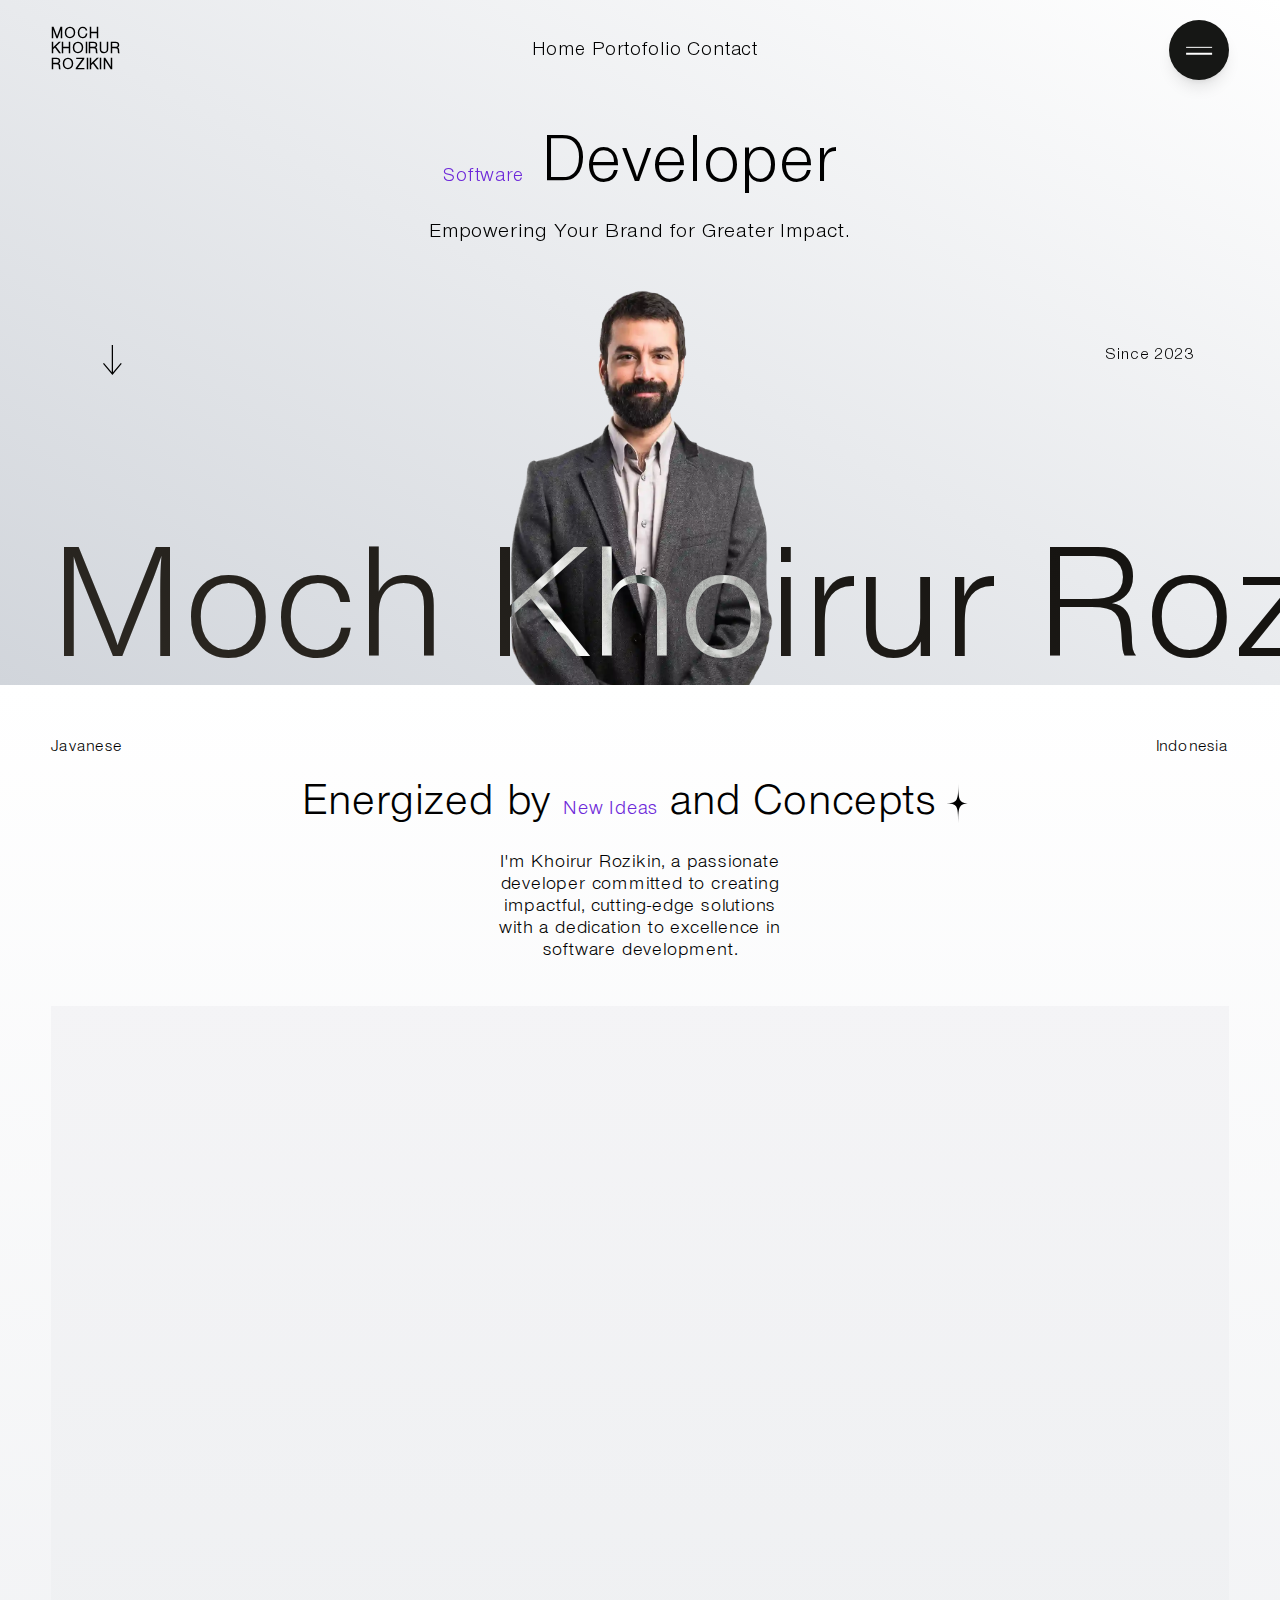
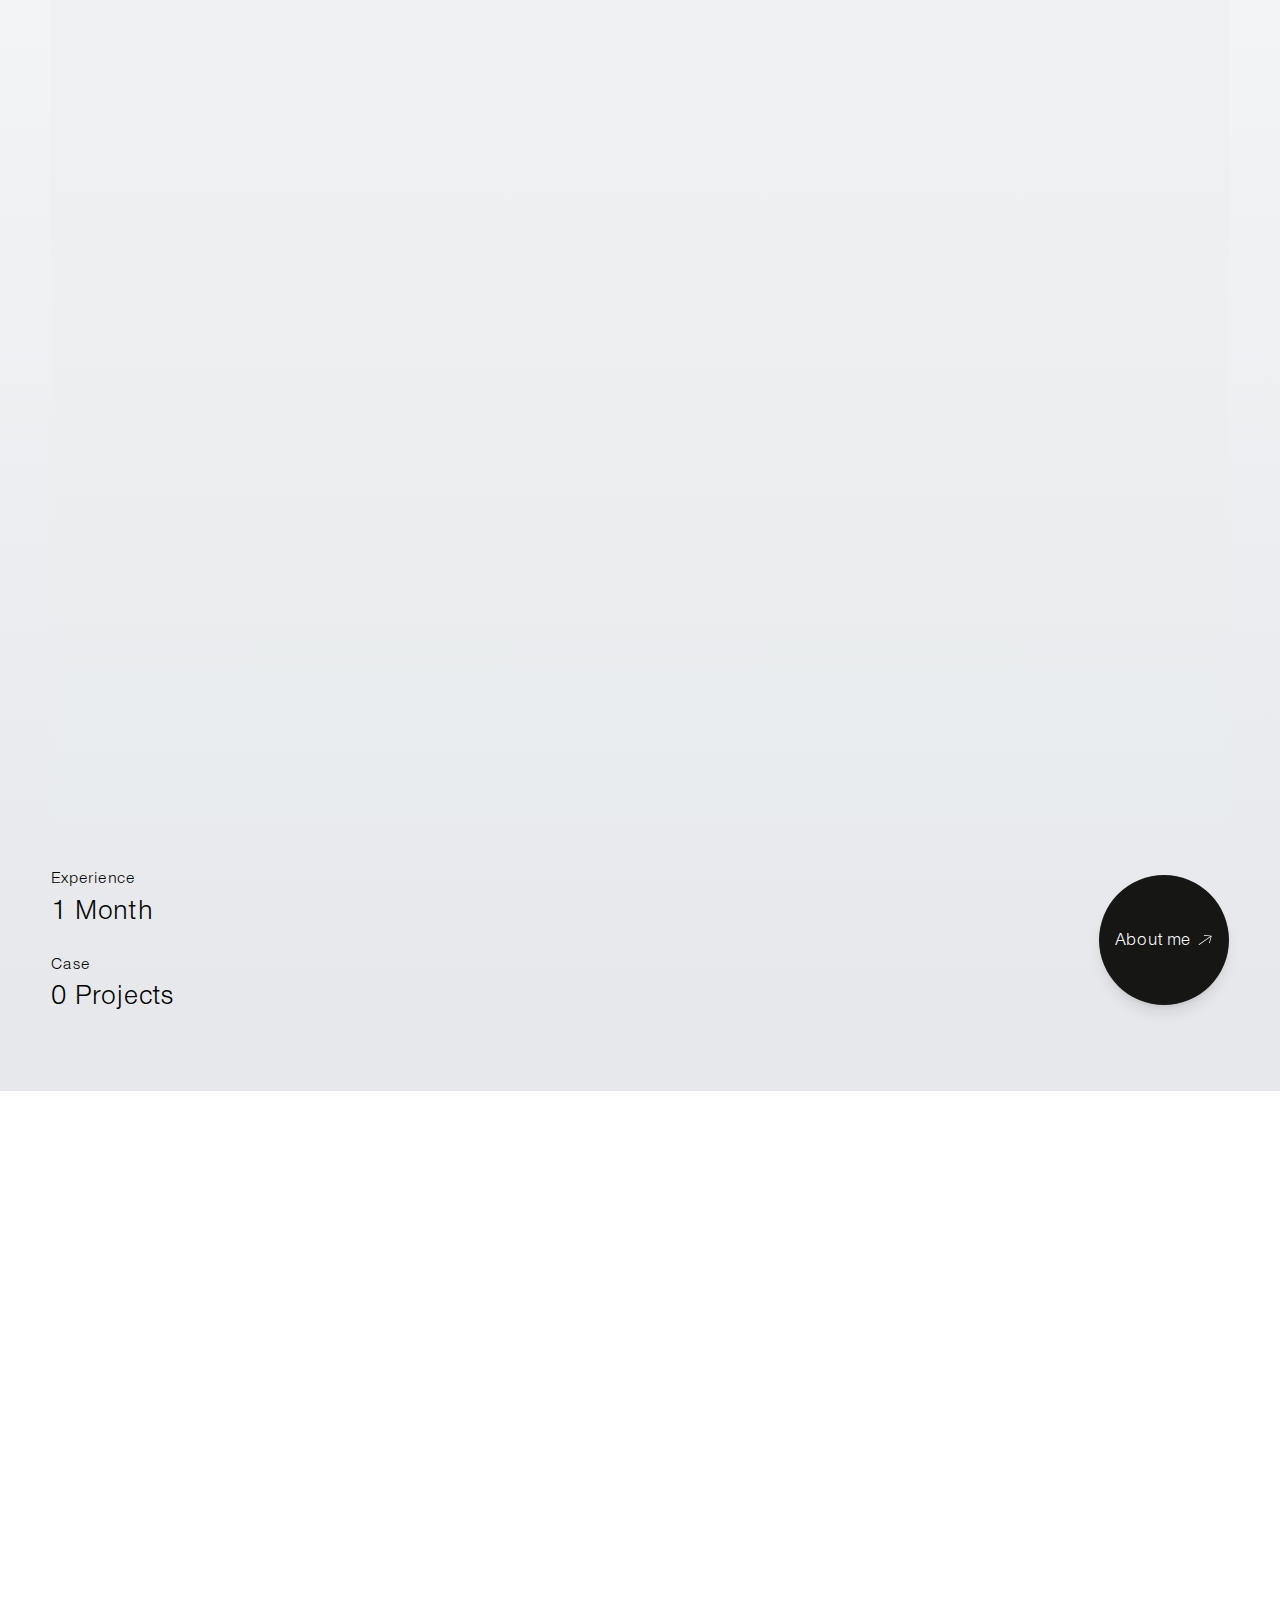
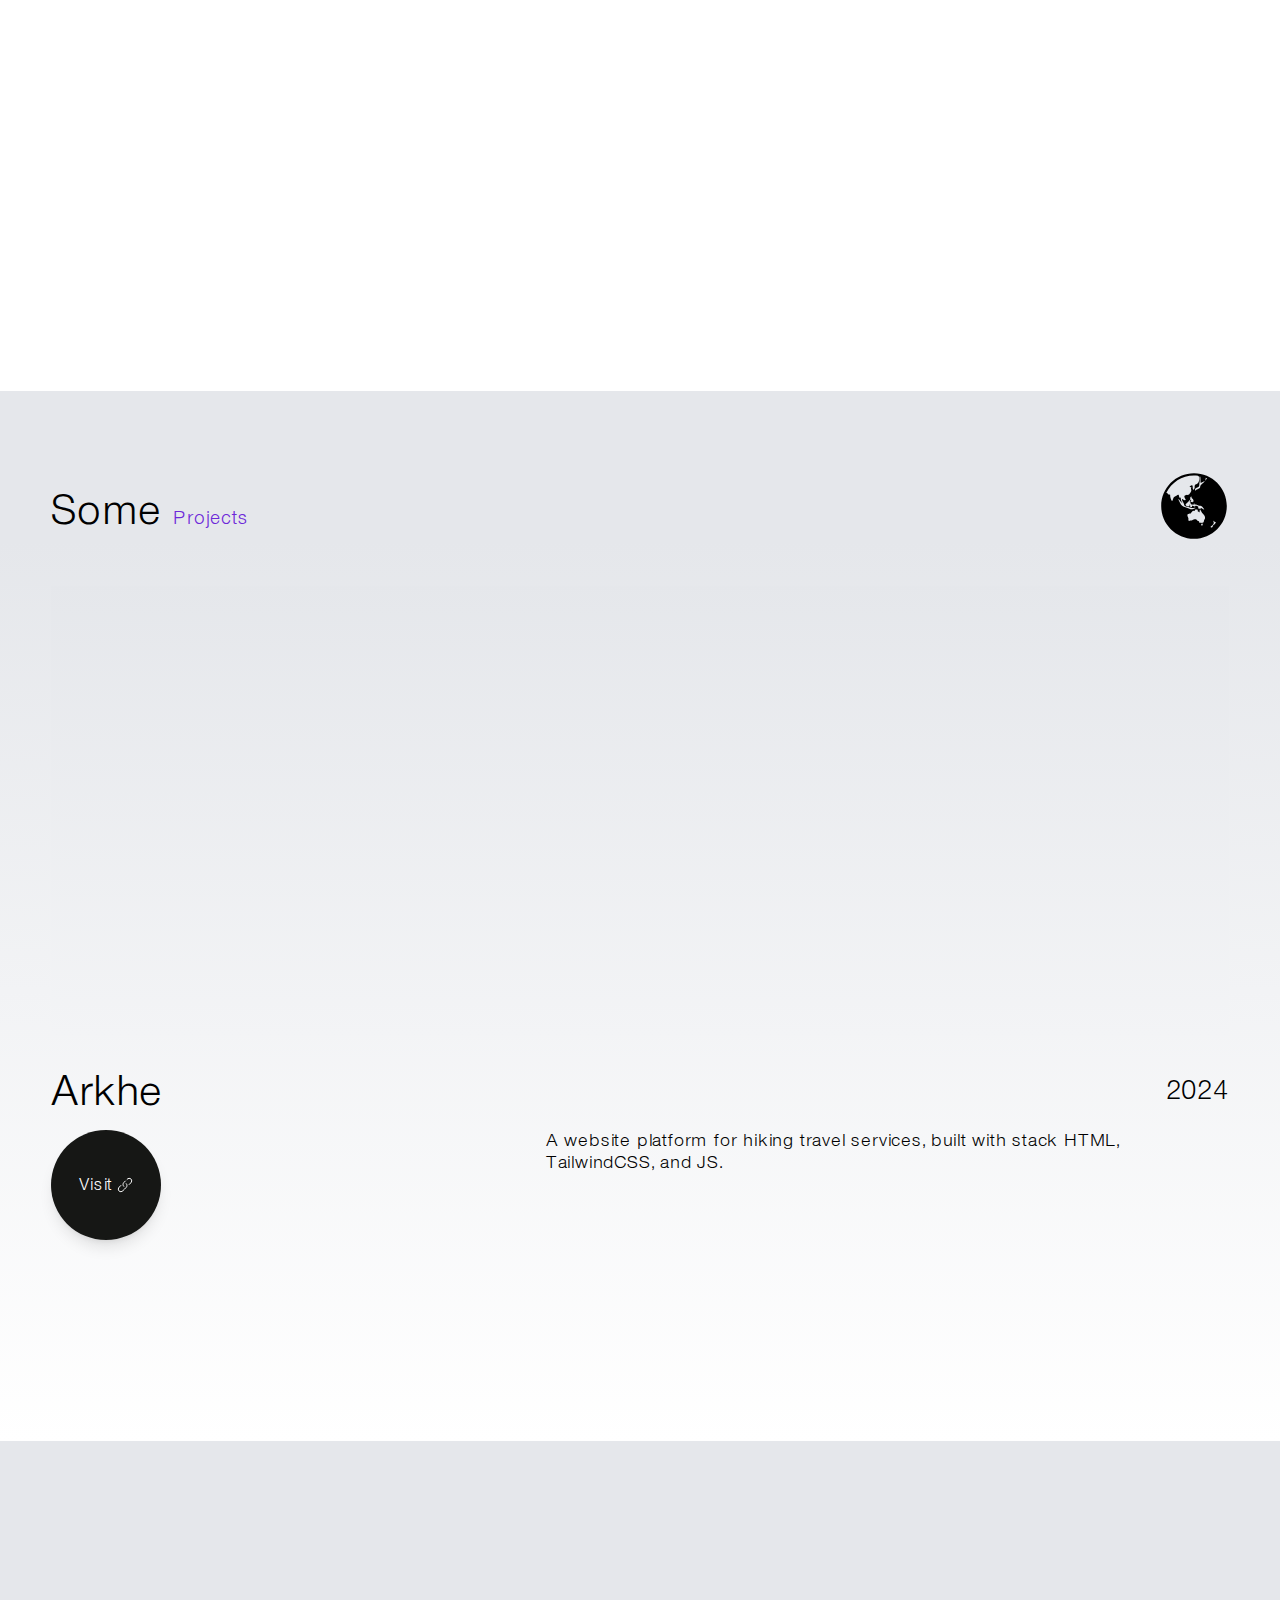
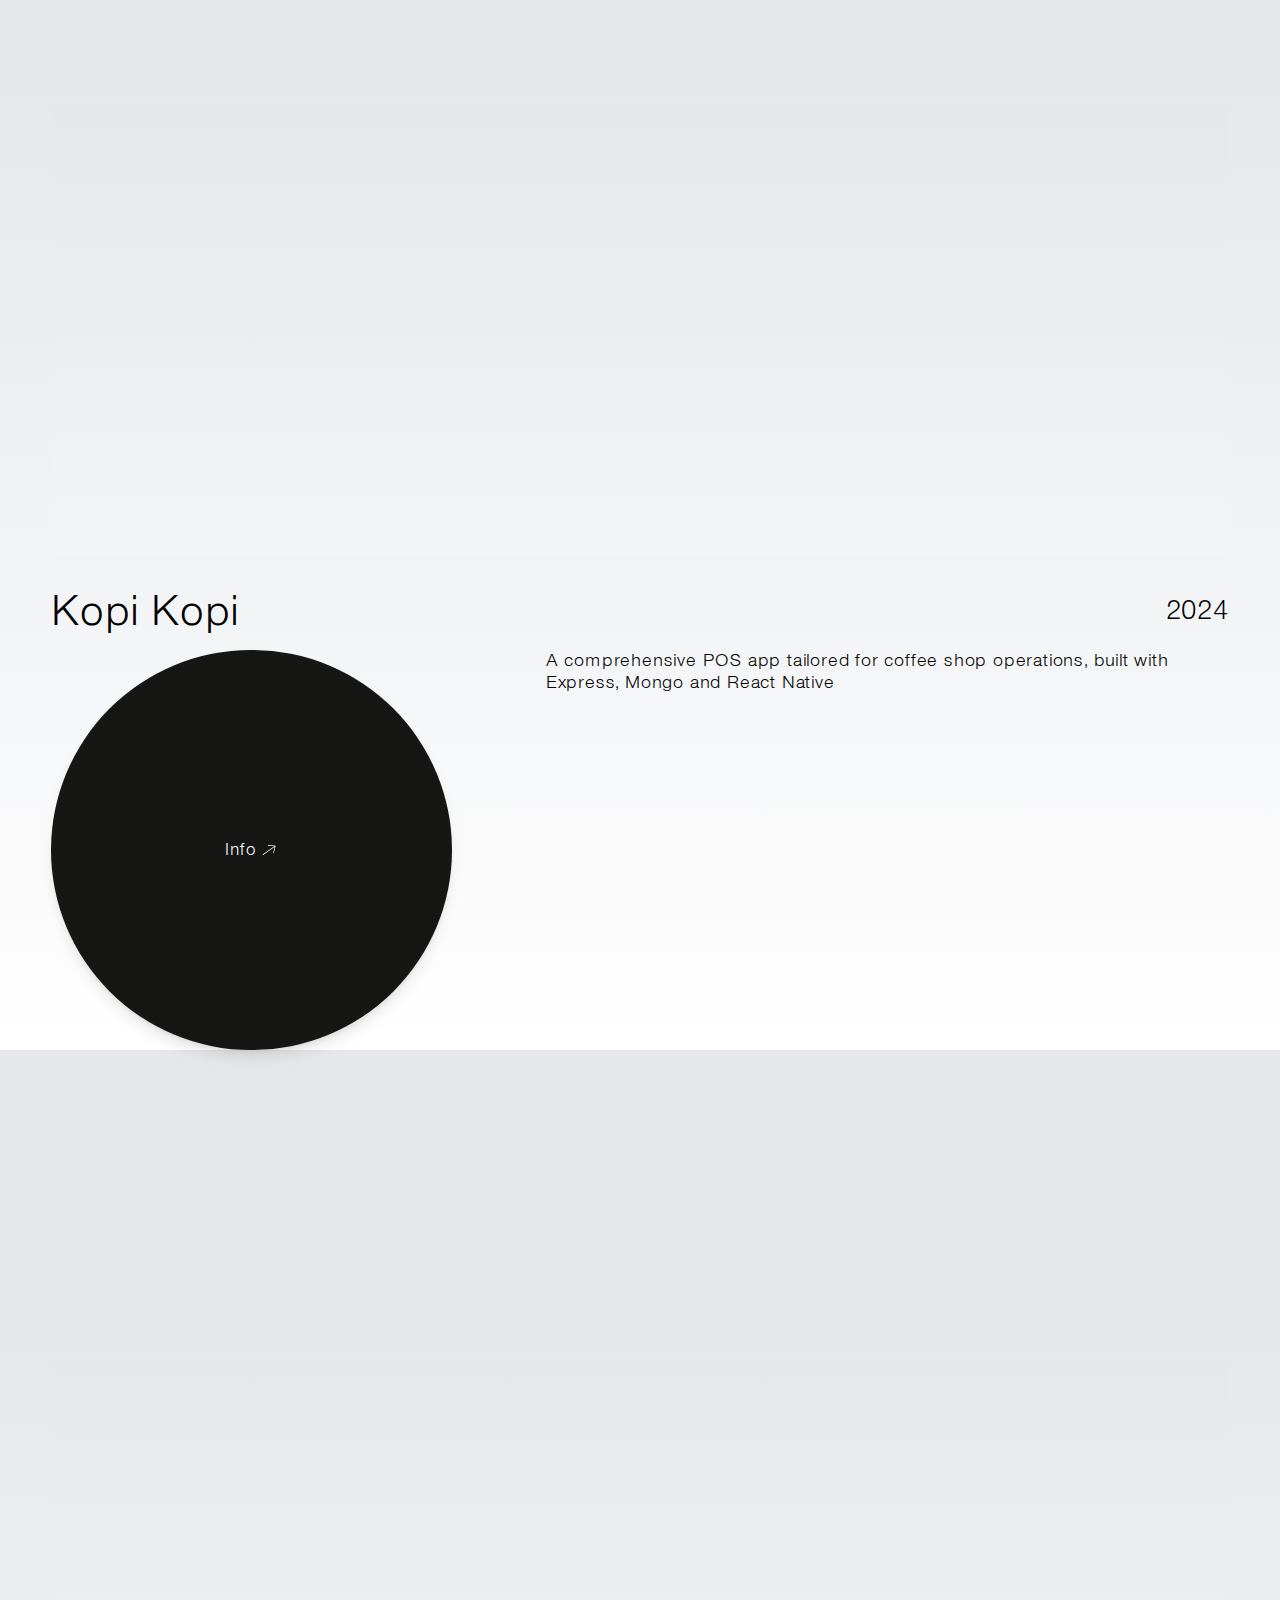
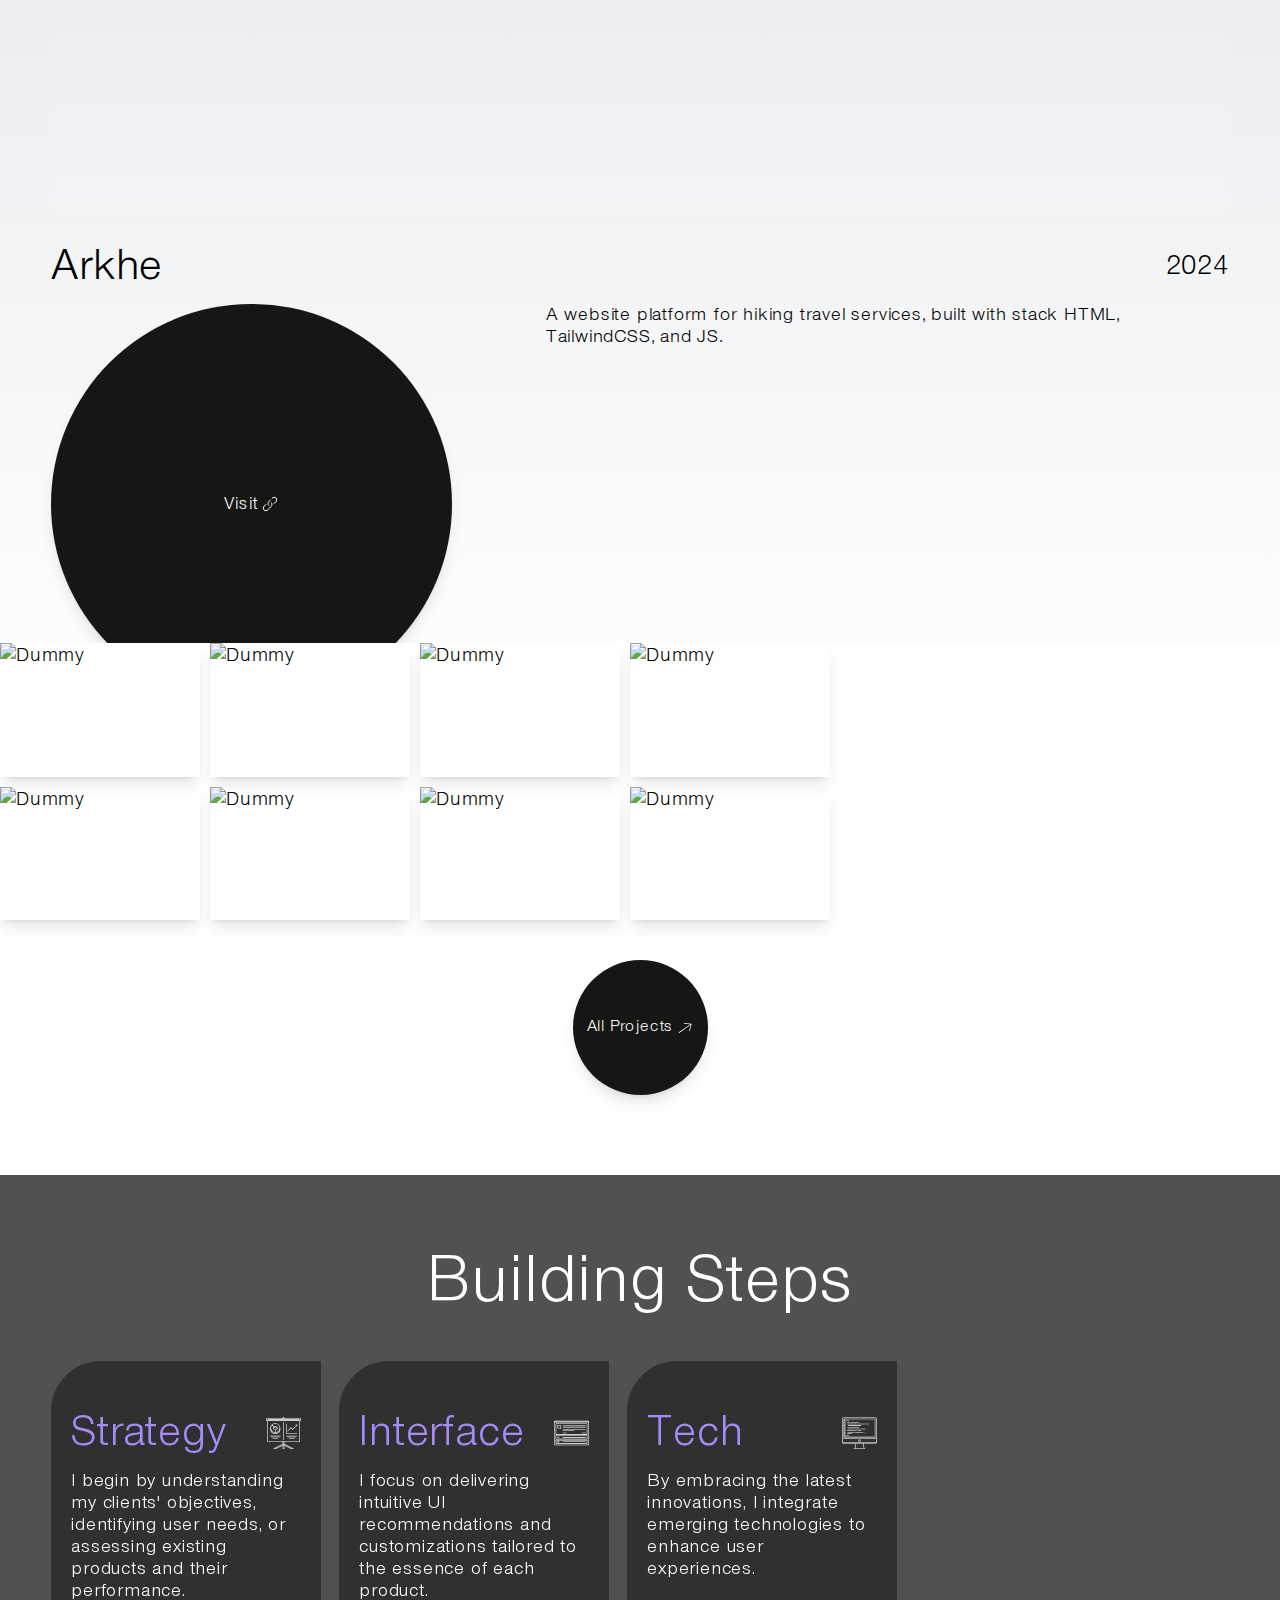
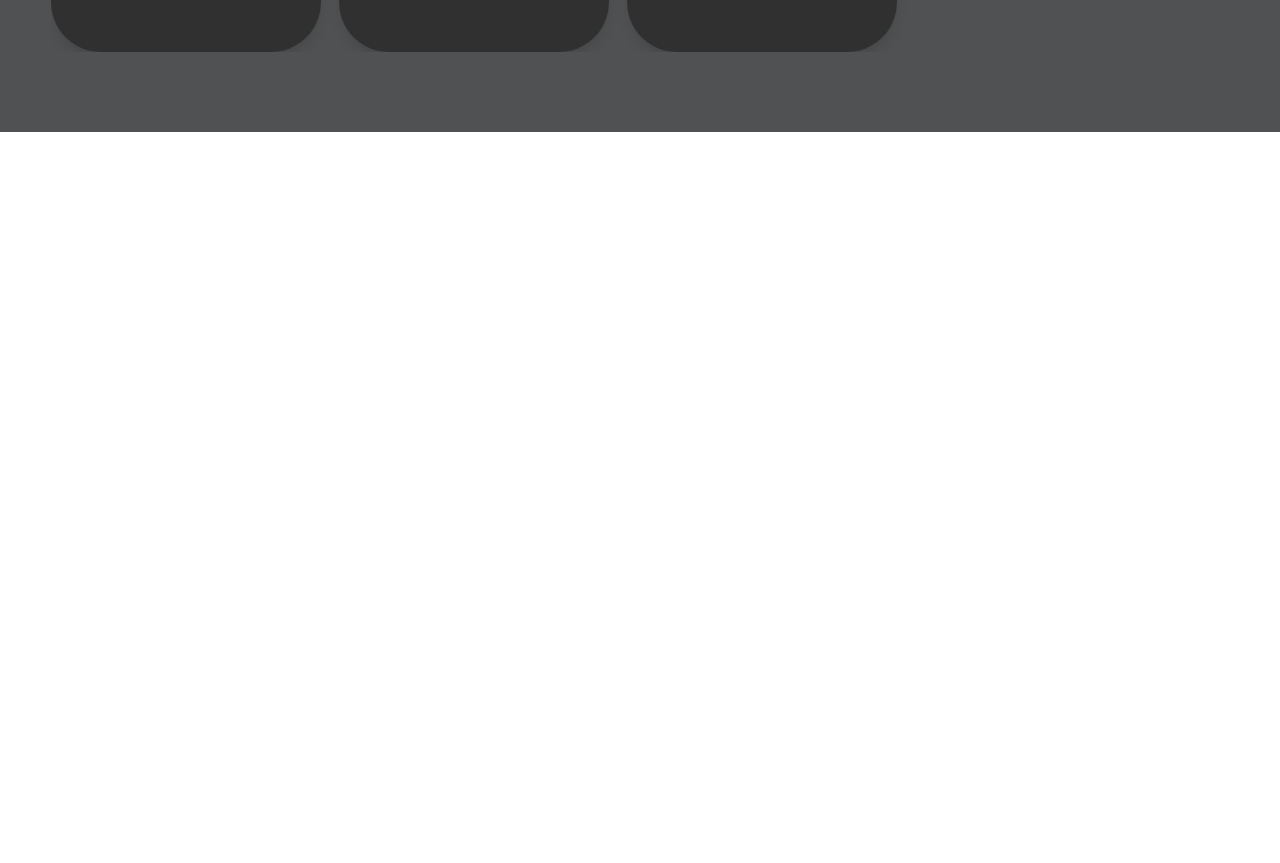
==== index.html @ 1769ec1e "[IMPROVE] tinggal responsivvvvv doangggss" ====
<!DOCTYPE html>
<html lang="en">
<head>
    <meta charset="UTF-8">
    <meta name="viewport" content="width=device-width, initial-scale=1.0">
    <title>Moch Khoirur Rozikin - Software Developer</title>
    
    <!-- Description -->
    <meta name="description" content="Welcome to the official website of Moch Khoirur Rozikin, a software developer focused on developing digital solutions and modern applications. Discover my portfolio, about me, and how to contact me.">
    <meta name="keywords" content="Software Developer, Portfolio, Application Development, Digital Solutions, Modern Technology, JavaScript, HTML, CSS, React.js, Golang, Laravel">
    <meta name="author" content="Moch Khoirur Rozikin">

    <!-- SEO -->
    <link rel="canonical" href="https://khoirurrozkn.github.io/">

    <!-- Open Graph Metadata -->
    <meta property="og:title" content="Khoirur Rozikin - Software Developer">
    <meta property="og:description" content="Welcome! Learn more about Moch Khoirur Rozikin, a software developer creating innovative digital solutions.">
    <meta property="og:url" content="https://khoirurrozkn.github.io/">
    <meta property="og:type" content="website">
        
    <!-- CSS -->
    <link rel="stylesheet" href="./output.css">
</head>
<body>
    <style>
            .box-preloader {
                animation: box-preloader 1s cubic-bezier(1, 0, 0.4, 1) forwards;
                animation-delay: 1s;
            }

            @keyframes box-preloader {
                0% {
                    transform: translateY(0) translateX(0);
                }
                100% {
                    transform: translateY(-100%) translateX(100%);
                    border-radius: 100%;
                    /* scale: 0.8; */
                }
            }

        .navbar::before, 
        .navbar-fixed-field::before {
            content: "";
            position: absolute;
            transform: translateX(-50%) translateY(50%);
            top: 43%;
            left: 50%;
            width: 43%;
            height: 1.7px;
            background-color: white;
        }
        .navbar::after, 
        .navbar-fixed-field::after {
            content: "";
            position: absolute;
            transform: translateX(-50%) translateY(50%);
            top: 54%;
            left: 50%;
            width: 43%;
            height: 1.5px;
            background-color: white;
        }

        .navbar-fixed {
            content: "";
            position: fixed;
            right: 0;
            top: 0;
            z-index: 100;
            scale: 0;
            transition: all 0.2s cubic-bezier(1, 0, 0.4, 1);
        }

        .navbar-fixed.show-button {
            transition: all 1s cubic-bezier(1, 0, 0.4, 1);
            scale: 1;
            transform: translateY(15px) translateX(-13px);
        }

        .marquee-moch-khoirur-rozikin h1{
            animation: scroll-left-moch-khoirur-rozikin 40s linear infinite;
        }
            
        @keyframes scroll-left-moch-khoirur-rozikin {
            0% {
                transform: translateX(0px);
            }
            50% {
                transform: translateX(-1300px);
            }
            100% {
                transform: translateX(0px);
            }
        }

        .marquee-first-porto {
            animation: scroll-left-first-porto 25s linear infinite;
        }

        @keyframes scroll-left-first-porto {
            0% {
                transform: translateX(0px);
            }
            50% {
                transform: translateX(-460px);
            }
            100% {
                transform: translateX(0px);
            }
        }

        .marquee-second-porto {
            animation: scroll-right-first-porto 25s linear infinite;
        }

        @keyframes scroll-right-first-porto {
            0% {
                transform: translateX(-460px);
            }
            50% {
                transform: translateX(0px);
            }
            100% {
                transform: translateX(-460px);
            }
        }

        .text-landing-page {
            animation: landing-text 1s cubic-bezier(1, 0, 0.4, 1) 1.4s;
        }

        @keyframes landing-text {
            0% {
                transform: translateY(20%);
                opacity: 0;
            }
            100% {
                transform: translateY(0%);
                opacity: 1;
            }
        }
        
        .service {
            transform: translateY(20%);
            opacity: 0;
            transition: transform 1.3s cubic-bezier(1, 0, 0.4, 1);
        }

        .service.show {
            transform: translateY(0%);
            opacity: 1;
        }

        .diriku {
            background-image: url("./img/diriku-compress-3x.webp");
            background-position: center;
            background-size: cover;
        }

        .wrap-about::before {
            content: "";
            position: absolute;
            width: 100%;
            height: 100%;
            left: 0;
            top: 0;
            /* background-color: #F7F7F7; */
            background: linear-gradient(#FCFCFD, #F9FAFA);
            transition: transform 1.3s ease-out; 
        }   

        .wrap-about.show::before {
            transform: translatey(-100%);
        }

        .wrap-photo::before {
            content: "";
            position: absolute;
            width: 100%;
            height: 101%;
            left: 0;
            top: -1%;
            background: linear-gradient(#F4F4F6, #E9ECEE);
            z-index: 10;
            transition: transform 1s cubic-bezier(1, 0, 0.4, 1);
        }   

        .wrap-photo-porto::before {
            background: linear-gradient(rgb(229 231 235), rgb(243 244 246)) !important;
        }

        .wrap-photo.show::before {
            transform: translatex(100%);
        }

        .parallax {
            transition: all 0.1s ease;
        }

        .rotation {
            animation: rotateLeft 20s infinite linear;
        }

        @keyframes rotateLeft {
            0% {
                transform: rotate(0deg);
            }
            100% {
                transform: rotate(-360deg);
            }
        }

        .steps {
            background: url("https://images.unsplash.com/photo-1518976024611-28bf4b48222e?w=700&auto=format&fit=crop&q=60&ixlib=rb-4.0.3&ixid=M3wxMjA3fDB8MHxzZWFyY2h8Nnx8cGxhbm5pbmclMjBwcm9qZWN0fGVufDB8fDB8fHww");
            /* background-position: top;
            background-size: cover; */
            background-attachment: fixed;
        }

    </style>

    <!-- <div id="box-preloader" class="box-preloader fixed flex justify-center items-center bg-[#161715] top-0 z-30 left-0 w-screen h-screen">
        <p class="text-[35px] text-white mb-[15vh]">Khoirurrozkn</p>
    </div>
     -->
    
    <div class="relative z-[20] overflow-hidden">
            <div class="bg-gradient-to-bl from-white to-gray-300 top-0 px-[4%] text-center">

                <nav class="flex justify-between items-center pt-[20px]">
                    <p translate="no" class="text-[14px] text-start font-bold leading-[110%]">
                        MOCH
                        <br>
                        KHOIRUR
                        <br>
                        ROZIKIN
                    </p>
                    <div class="hidden xl:block">
                        <a href="">Home</a>
                        <a href="">Portofolio</a>
                        <a href="">Contact</a>
                    </div>
                    <button translate="no" class="navbar relative rounded-full bg-[#161715] w-[60px] aspect-square shadow-lg">    
                    </button>
                </nav>

                    <div id="text-landing-page" class="text-landing-page pt-[55px]">
                        <h1 translate="no">
                            <span class="text-violet-700">Software</span> Developer
                        </h1>
                        <p id="trigger-for-hidden-navbar-fixed" class="text-hero mt-[15px] px-[25px]">
                            Empowering Your Brand for Greater Impact.        
                        </p>
                    </div>
    
                    <div class="relative mt-[40px] flex justify-center items-end"> 
                            <svg class="absolute left-[4%] top-[15%] arrow animate-bounce w-[30px] aspect-square" xmlns="http://www.w3.org/2000/svg" fill-rule="evenodd" clip-rule="evenodd" viewBox="0 0 24 24">
                                <path d="M11 21.883l-6.235-7.527-.765.644 7.521 9 7.479-9-.764-.645-6.236 7.529v-21.884h-1v21.883z"/>
                            </svg>
                        <p class="absolute right-[3%] top-[15%] info">
                            Since 2023
                        </p>

                        <div class="marquee-moch-khoirur-rozikin absolute left-0 bottom-0">
                            <h1 translate="no" class="text-background flex text-[150px] leading-[100%] w-[2800px]">
                                Moch Khoirur Rozikin
                            </h1>
                        </div>
                    
                        <div class="diriku w-[270px] h-[400px]"></div>
                    </div>
            </div>

            <!-- bg-[#F7F7F7] abu abu -->
            <div id="about" class="bg-gradient-to-b from-white to-gray-200 pt-[95px] pb-[80px] px-[4%] relative">
                <p class="absolute w-full left-0 top-0 p-[4%] flex justify-between">
                    <span class="info ">
                        Javanese
                    </span>
                    <span class="info ">
                        Indonesia
                    </span>
                </p>
                <div id="wrap-about" class="relative overflow-hidden wrap-about text-center">
                    <h2 class="px-[5%]">
                        Energized by <span class="text-violet-700">New Ideas</span> and Concepts
                        <svg class="w-[40px] ms-[-10px] inline" xmlns="http://www.w3.org/2000/svg" version="1.1" xmlns:xlink="http://www.w3.org/1999/xlink" xmlns:svgjs="http://svgjs.dev/svgjs" viewBox="0 0 2000 2000"><g><g fill="black" id="star" transform="matrix(-0.7193398003386512,0.6946583704589971,-0.6946583704589971,-0.7193398003386512,2425.565642346092,1037.3970281637307)"><path d="M 391.76120726947556 390.6142974264926 C 1000 1000 1000 1000 1861.036281631254 113.7006193520856 C 1000 1000 1000 1000 1617.609047862837 1579.5487748864368 C 1000 1000 1000 1000 165.59503778505996 1853.6884140240784 C 1000 1000 1000 1000 391.76120726947556 390.6142974264926" stroke-linecap="round" stroke-linejoin="round"></path></g></g></svg>            
                    </h2>
                    <div class="flex justify-center mt-[20px]">
                        <p id="trigger-for-navbar-fixed" class="w-[300px]">
                            I'm Khoirur Rozikin, a passionate developer committed to creating impactful, cutting-edge solutions with a dedication to excellence in software development.                    
                        </p>
                    </div>
                </div>
                    <div id="wrap-photo-1" class="wrap-photo w-full mt-[45px] aspect-[3/3.6] overflow-hidden relative bg-gray-200">
                        <img id="parallaxImage" class="parallax w-full h-[120%] object-cover absolute top-[-25%] shadow-lg" src="./img/diriku2-compress-3x.webp" alt="T">
                    </div>

                <div class="flex justify-between items-center mt-[50px]">
                    <div class="w-[50%]">
                        <p class="info">Experience</p>
                        <h3 id="counter" class="counter mt-[10px]">1 Month</h3>

                        <p class="info mt-[30px]">Case</p>
                        <h3 id="counter-project" class="counter mt-[10px]">0 Projects</h3>
                    </div>
                    <a translate="no" class="text-[16px] text-white bg-[#161715] flex justify-center items-center w-[130px] aspect-square rounded-full shadow-lg" href="/about-me">
                        About me
                        <svg class="w-[16px] rotate-[-125deg] ms-[5px] inline" fill="white" xmlns="http://www.w3.org/2000/svg" fill-rule="evenodd" clip-rule="evenodd" viewBox="0 0 24 24">
                            <path d="M11 21.883l-6.235-7.527-.765.644 7.521 9 7.479-9-.764-.645-6.236 7.529v-21.884h-1v21.883z"/>
                        </svg>
                    </a>
                </div>

            </div>

    </div>
    
    <div class="h-[300vh] my-[-100vh]">
        <div class="sticky top-0 h-screen z-[10] flex bg-black items-center px-[4%] overflow-hidden">
            <video autoplay muted loop class="absolute top-0 left-0 w-full h-full object-cover brightness-[30%]">
                <source src="video/Ngodinggg-low.mp4" type="video/mp4">
                Your browser does not support the video tag.
            </video>

            <h2 class="relative" style="color: white;">
                Creating an optimal digital ecosystem, connecting <span class="text-violet-400">intuitive displays and fast data processing</span> to support the growth of every brand.
            </h2>
        </div>
        
        
    </div>

    <!-- <div id="porto" class="relative z-[20] bg-[#effff5] pt-[80px]"> -->
    <div id="porto" class="relative z-[20] bg-gray-200 pt-[80px]">
        <nav id="navbar-fixed" class="navbar-fixed">
            <div class="navbar-fixed-field relative rounded-full bg-[#161715] w-[70px] aspect-square"></div>
        </nav>

        <div class="flex justify-between items-end px-[4%] overflow-hidden">
            <h2 class="w-[60%]">
                Some <span class="text-violet-700">Projects</span> 
                <!-- <svg class="w-[40px] ms-[-10px] inline" xmlns="http://www.w3.org/2000/svg" version="1.1" xmlns:xlink="http://www.w3.org/1999/xlink" xmlns:svgjs="http://svgjs.dev/svgjs" viewBox="0 0 2000 2000"><g><g fill="black" id="star" transform="matrix(-0.7193398003386512,0.6946583704589971,-0.6946583704589971,-0.7193398003386512,2425.565642346092,1037.3970281637307)"><path d="M 391.76120726947556 390.6142974264926 C 1000 1000 1000 1000 1861.036281631254 113.7006193520856 C 1000 1000 1000 1000 1617.609047862837 1579.5487748864368 C 1000 1000 1000 1000 165.59503778505996 1853.6884140240784 C 1000 1000 1000 1000 391.76120726947556 390.6142974264926" stroke-linecap="round" stroke-linejoin="round"></path></g></g></svg>             -->
            </h2>
            <svg class="rotation w-[70px] aspect-square ms-[5px] inline" viewBox="0 0 64 64" xmlns="http://www.w3.org/2000/svg" xmlns:xlink="http://www.w3.org/1999/xlink" aria-hidden="true" role="img" class="iconify iconify--emojione-monotone" preserveAspectRatio="xMidYMid meet"><path d="M29.293 26.032c-.125-.507-1.486 1.719-1.102 2.051c.386.333 1.617.035 1.102-2.051" fill="black"></path><path d="M32 2C15.432 2 2 15.432 2 32s13.432 30 30 30s30-13.432 30-30S48.568 2 32 2m-1.771 30.793c0 .554-1.046-.223-1.321.332c-.275.554-.439-1.938-.549-2.771c-.112-.83-.552 2.272-.937 2.161c-.388-.11-2.315-.222-2.7-.887c-.385-.664-.55-1.772 0-1.772c.552 0 2.589-1.939 3.085-2.771c.495-.831.991-1.054.771-2.105c-.219-1.053 1.127-2.245 1.103-1.385c-.057 1.884 1.267 1.385 1.762 2.881c.496 1.495-.825 2.549-.882 1.994c-.055-.554-.716-.332-2.037.389c-1.322.72.33.221.66 1.163c.331.942.716.554 1.873.886c1.155.333.552-.941.944-1.329c.395-.388.323 1.718.842 1.163c.518-.554 2.179.332 2.179.332c1.212.555 2.919.752 2.919.752c1.598.474 2.313 1.853 3.085 2.661c.771.81-.111 1.021-1.321 0c-1.212-1.019-1.267-.643-1.652-.152c-.387.489-1.212-.379-1.984-.047c-.77.333.331-1.218-.385-1.772s-2.478-1.053-2.422-.442c.055.608-1.379.275-2.425-.247c-1.048-.524-.608.411-.608.966m8.702 15.348c.772.11 1.016-.6 1.048 0c.04.792-.221 2.049-.717 1.883c-.495-.167-1.102-1.995-.331-1.883m11.566.827c-.661.273-.937.669-1.267 1.61c-.331.941-1.268 1.439-1.873.941c-.604-.498.33-1.385.937-1.48c.605-.096.826-1.179 1.597-1.898c.772-.721-.646-2.007 0-2.549c.331-.277.718.997 1.212.942c.497-.057 1.213.442.606.913c-.606.47-.551 1.247-1.212 1.521M42.272 8.39c.312-.558.448-1.422.503-2.238c.381.159.756.328 1.128.503c-1.06 1.739-2.171 2.699-1.631 1.735m-4.625-3.326c.33.749.33 3.657.33 5.235c0 1.58 2.396-.747 3.635-.83c1.238-.083-3.965 3.075-3.965 4.903s-2.149 1.828-3.471 2.742s-1.321 1.163-1.321 0s1.982-1.994 3.14-2.41c1.155-.415.742-3.573 1.11-4.487c.367-.913.136-6.07.542-5.153M33.92 35.177c.771-.166 1.762.22 1.598.664c-.166.443-.442.775 0 .996c.439.222 1.376 1.33 1.588.832c.209-.499-.078-3.043.559-2.492c.387.333 1.103 2.658 2.7 4.099c1.597 1.44 1.982 3.38 1.706 4.045c-.275.665-.991 1.551-1.101 2.825c-.111 1.274-1.708 1.44-2.369 1.219s-1.816.222-1.816-.332c0-.555-.111-1.274-.882-1.298s-1.267-.475-1.707-1.307c-.441-.831-3.03-.11-3.415.333c-.385.442-1.762.276-2.698.831c-.937.554-1.433-.61-1.157-1.718c.275-1.108-.991-2.271-.991-3.713c0-1.44 3.028-1.163 3.249-1.605c.222-.444.44-.666.991-1.274c.552-.61 1.047-1.22 1.826-.815c.779.406.544-.127.842-.736c.298-.612.304-.389 1.077-.554M32 4c1.239 0 2.457.089 3.654.245c-.061.432.156.732.588.653c.908-.166.908 1.33.578 3.241c-.331 1.912-1.652 3.822-2.808 3.906c-1.157.084-1.654 1.746-1.405 2.493c.248.748-.66 2.493-1.24 2.493c-.577 0-.494-1.412-.577-2.992c-.083-1.578-1.322-.831-2.478 0c-1.157.831 1.733.831 1.238 1.163c-.496.333-.413 1.081 0 2.161c.414 1.08-1.321 3.325-2.065 4.072c-.743.748-2.229 0-3.8.997c-1.569.997.909 3.241.743 3.906c-.164.666-1.487.499-2.726-.499c-1.239-.997-.661 1.247.247 2.494c.91 1.246.91 2.575 1.404 3.491c.497.915 3.471.913 4.792 1.578s4.873.166 4.873.166c1.57-.083-2.478 2.077-3.965 1.33c-1.486-.749-7.104-2.078-8.591-3.906c-1.487-1.828-3.47-6.731-2.313-5.153c1.155 1.579 3.552 4.156 3.221 3.491c-.33-.665-1.485-2.41-1.404-3.657c.083-1.246-.578-1.662-1.072-1.246c-.497.415-.331-1.413-.91-2.41c-.578-.997-2.478 1.247-3.799 1.604c-1.323.357-1.321 3.216-2.065 3.715c-.744.497-1.982-3.407-1.901-5.153c.083-1.745-.991.581-1.899-1.163c-.335-.645-.952-.947-1.597-1.075C11.229 10.517 20.855 4 32 4" fill="black"></path></svg>
        </div>


    <div>
        <!-- <div class="sticky top-0 pt-[45px] bg-gradient-to-t from-white to-[#effff5] min-h-screen px-[4%]"> -->
        <div class="sticky top-0 pt-[45px] bg-gradient-to-t from-white to-gray-200 min-h-screen px-[4%]">
            <div id="wrap-photo-2" class="wrap-photo wrap-photo-porto relative overflow-hidden">
                <img class="w-[80vh] h-[50vh] shadow-lg object-cover object-top" src="https://cdn.dribbble.com/userupload/11312242/file/original-846b158e5daba97b41122e4d723e803f.png?resize=1504x6949&vertical=center" alt="Strategy">                
            </div>
            <div class="flex justify-between items-center mt-[35px]">
                <h2 translate="no">
                    Arkhe
                </h2>
                <h3 translate="no">
                    2024
                </h3>
            </div>
            <div class="flex justify-between items-start mt-[15px]">
                <a translate="no" class="text-[16px] text-white bg-[#161715] flex justify-center items-center w-[110px] aspect-square rounded-full shadow-lg" href="/about-me">
                    Visit
                    <svg class="w-[16px] ms-[5px] inline" viewBox="0 0 24 24" fill="none" xmlns="http://www.w3.org/2000/svg">
                        <path d="M15.197 3.35462C16.8703 1.67483 19.4476 1.53865 20.9536 3.05046C22.4596 4.56228 22.3239 7.14956 20.6506 8.82935L18.2268 11.2626M10.0464 14C8.54044 12.4882 8.67609 9.90087 10.3494 8.22108L12.5 6.06212" stroke="white" stroke-width="1.5" stroke-linecap="round"/>
                        <path d="M13.9536 10C15.4596 11.5118 15.3239 14.0991 13.6506 15.7789L11.2268 18.2121L8.80299 20.6454C7.12969 22.3252 4.55237 22.4613 3.0464 20.9495C1.54043 19.4377 1.67609 16.8504 3.34939 15.1706L5.77323 12.7373" stroke="white" stroke-width="1.5" stroke-linecap="round"/>
                    </svg>
                </a>
                <p class="w-[58%]">
                    A website platform for hiking travel services, built with stack HTML, TailwindCSS, and JS.
                </p>
            </div>            
        </div>


        <!-- <div class="sticky top-0 pt-[40px] bg-gradient-to-t from-white to-[#eaf4ff] min-h-screen px-[4%] mt-[25vh]"> -->
        <div class="sticky top-0 pt-[40px] bg-gradient-to-t from-white to-gray-200 min-h-screen px-[4%] mt-[25vh]">
            <div id="wrap-photo-3" class="wrap-photo wrap-photo-porto relative overflow-hidden">
                <img class="w-[55vh] h-[50vh] shadow-lg object-cover object-top" src="https://cdn.dribbble.com/userupload/11312242/file/original-846b158e5daba97b41122e4d723e803f.png?resize=1504x6949&vertical=center" alt="Strategy">
            </div>
            <div class="flex justify-between items-center mt-[35px]">
                <h2 translate="no">
                    Kopi Kopi
                </h2>
                <h3 translate="no">
                    2024
                </h3>
            </div>
            <div class="flex justify-between items-start mt-[15px]">
                <a translate="no" class="text-[16px] text-white bg-[#161715] flex justify-center items-center w-[34%] aspect-square rounded-full shadow-lg" href="/about-me">
                    Info
                    <svg class="w-[16px] rotate-[-125deg] ms-[5px] inline" fill="white" xmlns="http://www.w3.org/2000/svg" fill-rule="evenodd" clip-rule="evenodd" viewBox="0 0 24 24">
                        <path d="M11 21.883l-6.235-7.527-.765.644 7.521 9 7.479-9-.764-.645-6.236 7.529v-21.884h-1v21.883z"/>
                    </svg>
                </a>
                <p class="w-[58%]">
                    A comprehensive POS app tailored for coffee shop operations, built with Express, Mongo and React Native                 
                </p>
            </div>
        </div>


        <!-- <div class="sticky top-0 pt-[40px] pb-[20px] bg-gradient-to-t from-white to-[#eff1ff] min-h-screen px-[4%] mt-[30vh]"> -->
        <div class="sticky top-0 pt-[40px] pb-[20px] bg-gradient-to-t from-white to-gray-200 min-h-screen px-[4%] mt-[30vh]">
            <div id="wrap-photo-4" class="wrap-photo wrap-photo-porto relative overflow-hidden">
                <img class="w-[55vh] h-[50vh] shadow-lg object-cover object-top" src="https://cdn.dribbble.com/userupload/7060356/file/original-936445555f328c80c798936d64243a93.png?resize=1200x4910&vertical=center" alt="Strategy">
            </div>
            <div class="flex justify-between items-center mt-[35px]">
                <h2 translate="no">
                    Arkhe
                </h2>
                <h3 translate="no">
                    2024
                </h3>
            </div>
            <div class="flex justify-between items-start mt-[15px]">
                <a translate="no" class="text-[16px] text-white bg-[#161715] flex justify-center items-center w-[34%] aspect-square rounded-full shadow-lg" href="/about-me">
                    Visit
                    <svg class="w-[16px] ms-[5px] inline" viewBox="0 0 24 24" fill="none" xmlns="http://www.w3.org/2000/svg">
                        <path d="M15.197 3.35462C16.8703 1.67483 19.4476 1.53865 20.9536 3.05046C22.4596 4.56228 22.3239 7.14956 20.6506 8.82935L18.2268 11.2626M10.0464 14C8.54044 12.4882 8.67609 9.90087 10.3494 8.22108L12.5 6.06212" stroke="white" stroke-width="1.5" stroke-linecap="round"/>
                        <path d="M13.9536 10C15.4596 11.5118 15.3239 14.0991 13.6506 15.7789L11.2268 18.2121L8.80299 20.6454C7.12969 22.3252 4.55237 22.4613 3.0464 20.9495C1.54043 19.4377 1.67609 16.8504 3.34939 15.1706L5.77323 12.7373" stroke="white" stroke-width="1.5" stroke-linecap="round"/>
                    </svg>
                </a>
                <p class="w-[58%]">
                    A website platform for hiking travel services, built with stack HTML, TailwindCSS, and JS.            
                </p>
            </div>
        </div>
    </div>
            
    <!-- <div class="bg-white"> -->
        <div class="mt-[-9vh] pb-[80px] bg-white relative overflow-hidden">
            <div class="flex gap-[10px] marquee-first-porto">
                <img class="w-[200px] aspect-[3/2] object-cover object-top shadow-lg" src="https://cdn.dribbble.com/userupload/14089995/file/original-7c8994505c6228ecb3212b79b2e15a34.png?resize=1504x1128" alt="Dummy">
                <img class="w-[200px] aspect-[3/2] object-cover object-top shadow-lg" src="https://cdn.dribbble.com/userupload/14438017/file/original-ded1ae989ac4b3192d42dcce3623e880.png?resize=1504x1128" alt="Dummy">
                <img class="w-[200px] aspect-[3/2] object-cover object-top shadow-lg" src="https://cdn.dribbble.com/userupload/9374150/file/original-30fdea0aba9b21af69542a667021564f.png?resize=1200x900&vertical=center" alt="Dummy">
                <img class="w-[200px] aspect-[3/2] object-cover object-top shadow-lg" src="https://cdn.dribbble.com/userupload/10095896/file/original-9d0571a4ae1f50de528268e4d7e4f446.png?resize=1504x1128&vertical=center" alt="Dummy">
            </div>
            <div class="flex gap-[10px] marquee-second-porto mt-[10px]">
                <img class="w-[200px] aspect-[3/2] object-cover object-top shadow-lg" src="https://cdn.dribbble.com/userupload/2806801/file/original-600b653931b5241e343a9ea1121fa073.png?resize=1504x1128" alt="Dummy">
                <img class="w-[200px] aspect-[3/2] object-cover object-top shadow-lg" src="https://cdn.dribbble.com/userupload/10877928/file/original-da034e0f1916b8f9c3838c60013e6cd3.png?resize=1200x835" alt="Dummy">
                <img class="w-[200px] aspect-[3/2] object-cover object-top shadow-lg" src="https://cdn.dribbble.com/userupload/13677210/file/original-79c15a1bd11325aca1ee10b699801c52.png?resize=1504x1128&vertical=center" alt="Dummy">
                <img class="w-[200px] aspect-[3/2] object-cover object-top shadow-lg" src="https://cdn.dribbble.com/userupload/8110442/file/original-8875495c5b7c708c80e6e0e6f629239a.png?resize=1200x900&vertical=center" alt="Dummy">
            </div>

            <div class="flex justify-center mt-[40px]">
                <a translate="no" class="flex justify-center items-center rounded-full bg-[#161715] w-[135px] aspect-square text-white info shadow-lg" href="">
                    All Projects
                    <svg class="w-[16px] rotate-[-125deg] ms-[5px] inline" fill="white" xmlns="http://www.w3.org/2000/svg" fill-rule="evenodd" clip-rule="evenodd" viewBox="0 0 24 24">
                        <path d="M11 21.883l-6.235-7.527-.765.644 7.521 9 7.479-9-.764-.645-6.236 7.529v-21.884h-1v21.883z"/>
                    </svg>
                </a>
            </div>
        </div>
        <!-- <div class="flex justify-center mt-[-50px] relative">
            <a class="flex justify-center items-center rounded-full bg-[#161715] w-[130px] aspect-square text-white info" href="">
                View All
                <svg class="w-[16px] rotate-[-125deg] ms-[5px] inline" fill="white" xmlns="http://www.w3.org/2000/svg" fill-rule="evenodd" clip-rule="evenodd" viewBox="0 0 24 24">
                    <path d="M11 21.883l-6.235-7.527-.765.644 7.521 9 7.479-9-.764-.645-6.236 7.529v-21.884h-1v21.883z"/>
                </svg>
            </a>
        </div> -->
    <!-- </div> -->
    

    <div class="py-[80px] px-[4%] text-white steps relative">
        <div class="bg-black bg-opacity-[65%] absolute top-0 left-0 w-full h-full">
        </div>

        <div class="relative">
            <h1 translate="no" class="text-center">
                Building Steps
                <!-- <svg class="w-[40px] ms-[-10px] inline" xmlns="http://www.w3.org/2000/svg" version="1.1" xmlns:xlink="http://www.w3.org/1999/xlink" xmlns:svgjs="http://svgjs.dev/svgjs" viewBox="0 0 2000 2000"><g><g fill="black" id="star" transform="matrix(-0.7193398003386512,0.6946583704589971,-0.6946583704589971,-0.7193398003386512,2425.565642346092,1037.3970281637307)"><path d="M 391.76120726947556 390.6142974264926 C 1000 1000 1000 1000 1861.036281631254 113.7006193520856 C 1000 1000 1000 1000 1617.609047862837 1579.5487748864368 C 1000 1000 1000 1000 165.59503778505996 1853.6884140240784 C 1000 1000 1000 1000 391.76120726947556 390.6142974264926" stroke-linecap="round" stroke-linejoin="round"></path></g></g></svg>             -->
            </h1>

            <!-- <img class="w-full aspect-[16/9] object-cover" src="img/holographic-sm.webp" alt="Strategy"> -->
            <div class="snap-x flex snap-mandatory overflow-x-auto mt-[50px]">
                <div class="snap-center flex-shrink-0 w-[270px] bg-black bg-opacity-[40%] rounded-[50px] rounded-tr-[0] shadow-lg py-[50px] px-[20px] me-2">
                    <h2 class="flex justify-between text-violet-400">
                        Strategy 
                        <svg class="w-[35px] aspect-square inline" viewBox="0 0 1024 1024" fill="white" class="icon"  version="1.1" xmlns="http://www.w3.org/2000/svg"><path d="M272.016 512c-79.394 0-143.992-64.598-143.992-143.992 0-79.392 64.598-143.99 143.992-143.99 79.392 0 143.99 64.598 143.99 143.99 0 79.394-64.598 143.992-143.99 143.992z m0-271.984c-70.574 0-127.992 57.42-127.992 127.992 0 70.574 57.418 127.992 127.992 127.992s127.992-57.418 127.992-127.992c0-70.572-57.418-127.992-127.992-127.992z" fill="" /><path d="M272.016 543.998c-79.394 0-143.992-64.598-143.992-143.992 0-4.42 3.578-7.998 8-7.998s8 3.578 8 7.998c0 70.574 57.418 127.994 127.992 127.994s127.992-57.42 127.992-127.994a7.994 7.994 0 0 1 8-7.998 7.994 7.994 0 0 1 7.998 7.998c0 79.394-64.598 143.992-143.99 143.992z" fill="" /><path d="M136.024 408.006c-4.422 0-8-3.578-8-8v-31.998c0-4.42 3.578-7.998 8-7.998s8 3.578 8 7.998v31.998c0 4.422-3.578 8-8 8zM408.008 408.006c-4.422 0-8-3.578-8-8v-31.998a7.994 7.994 0 0 1 8-7.998 7.994 7.994 0 0 1 7.998 7.998v31.998c0 4.422-3.578 8-7.998 8zM272.016 432.004c-35.288 0-63.996-28.708-63.996-63.996s28.708-63.996 63.996-63.996 63.996 28.708 63.996 63.996-28.71 63.996-63.996 63.996z m0-111.992c-26.466 0-47.998 21.53-47.998 47.996 0 26.468 21.532 47.998 47.998 47.998s47.996-21.53 47.996-47.998c0-26.466-21.53-47.996-47.996-47.996z" fill="" /><path d="M325.7 392.008a8.008 8.008 0 0 1-7.672-5.718c-5.998-20.188-24.92-34.28-46.012-34.28s-40.014 14.092-46.014 34.28a7.994 7.994 0 0 1-9.952 5.39 8.012 8.012 0 0 1-5.39-9.954c8.008-26.912 33.232-45.716 61.356-45.716s53.348 18.804 61.356 45.716a8.012 8.012 0 0 1-5.39 9.954 8.348 8.348 0 0 1-2.282 0.328zM231.94 335.932a7.976 7.976 0 0 1-5.656-2.344l-56.074-56.074a8 8 0 0 1 11.312-11.31l56.074 56.074a7.996 7.996 0 0 1-5.656 13.654zM272.016 512c-4.422 0-8-3.578-8-8v-79.994c0-4.422 3.578-8 8-8s8 3.578 8 8V504c0 4.422-3.578 8-8 8zM528 96.026h-31.998c-4.422 0-8-3.578-8-8V56.028c0-4.422 3.578-8 8-8H528c4.422 0 8 3.578 8 8v31.998c0 4.422-3.578 8-8 8z m-23.998-16H520v-15.998h-15.998v15.998z" fill="" /><path d="M983.972 767.984H40.03c-4.422 0-8-3.578-8-8V152.022c0-4.422 3.578-8 8-8h943.944c4.422 0 8 3.578 8 8v607.962a8 8 0 0 1-8.002 8z m-935.942-16h927.944V160.022H48.03v591.962z" fill="" /><path d="M1015.97 160.022H8.032c-4.422 0-8-3.578-8-8V88.026c0-4.422 3.578-8 8-8h1007.94a7.994 7.994 0 0 1 7.998 8v63.996a7.998 7.998 0 0 1-8 8z m-999.938-16h991.94V96.026H16.032v47.996z" fill="" /><path d="M967.972 128.024H56.03c-4.422 0-8-3.578-8-8s3.578-8 8-8h911.944c4.422 0 8 3.578 8 8s-3.58 8-8.002 8zM727.988 975.972a8.08 8.08 0 0 1-3.578-0.844l-215.988-107.994c-3.952-1.968-5.552-6.782-3.576-10.734s6.788-5.53 10.732-3.578l215.988 107.994a8 8 0 1 1-3.578 15.156zM791.984 975.972a8.08 8.08 0 0 1-3.578-0.844l-279.984-139.992c-3.952-1.968-5.552-6.782-3.576-10.734s6.788-5.546 10.732-3.578l279.984 139.992a8 8 0 1 1-3.578 15.156z" fill="" /><path d="M791.984 975.972h-63.996c-4.422 0-8-3.578-8-8s3.578-8 8-8h63.996c4.422 0 8 3.578 8 8s-3.578 8-8 8zM296.022 975.972a8.012 8.012 0 0 1-7.164-4.422 7.996 7.996 0 0 1 3.578-10.734l215.986-107.994a8.02 8.02 0 0 1 10.734 3.578 7.996 7.996 0 0 1-3.578 10.734l-215.986 107.994a8.096 8.096 0 0 1-3.57 0.844zM232.026 975.972a8.012 8.012 0 0 1-7.164-4.422 7.996 7.996 0 0 1 3.578-10.734l279.982-139.992a8.006 8.006 0 0 1 10.734 3.578 7.996 7.996 0 0 1-3.578 10.734l-279.982 139.992a8.096 8.096 0 0 1-3.57 0.844z" fill="" /><path d="M296.014 975.972h-63.996c-4.422 0-8-3.578-8-8s3.578-8 8-8h63.996c4.422 0 8 3.578 8 8s-3.578 8-8 8zM496.002 843.98c-4.422 0-8-3.578-8-8v-75.996c0-4.422 3.578-8 8-8s8 3.578 8 8v75.996c0 4.422-3.578 8-8 8zM528 843.98c-4.422 0-8-3.578-8-8v-75.996c0-4.422 3.578-8 8-8s8 3.578 8 8v75.996c0 4.422-3.578 8-8 8zM528 975.972c-4.422 0-8-3.578-8-8v-99.994c0-4.422 3.578-8 8-8s8 3.578 8 8v99.994c0 4.422-3.578 8-8 8z" fill="" /><path d="M528 975.972h-31.998c-4.422 0-8-3.578-8-8s3.578-8 8-8H528c4.422 0 8 3.578 8 8s-3.578 8-8 8z" fill="" /><path d="M496.002 975.972c-4.422 0-8-3.578-8-8v-99.994c0-4.422 3.578-8 8-8s8 3.578 8 8v99.994c0 4.422-3.578 8-8 8zM512 719.988a7.994 7.994 0 0 1-7.998-8V200.02c0-4.422 3.578-8 7.998-8 4.422 0 8 3.578 8 8v511.968c0 4.422-3.578 8-8 8zM599.996 528c-4.422 0-8-3.578-8-8V248.016c0-4.422 3.578-8 8-8s8 3.578 8 8V520c0 4.422-3.578 8-8 8z" fill="" /><path d="M903.976 528h-303.98c-4.422 0-8-3.578-8-8s3.578-8 8-8h303.98c4.422 0 8 3.578 8 8s-3.578 8-8 8z" fill="" /><path d="M903.976 607.994h-303.98c-4.422 0-8-3.578-8-8a7.994 7.994 0 0 1 8-7.998h303.98c4.422 0 8 3.578 8 7.998 0 4.422-3.578 8-8 8z" fill="" /><path d="M871.978 639.992H631.994c-4.422 0-8-3.578-8-8s3.578-8 8-8h239.984c4.422 0 8 3.578 8 8s-3.578 8-8 8z" fill="" /><path d="M823.982 671.99h-143.992a7.994 7.994 0 0 1-7.998-8 7.994 7.994 0 0 1 7.998-7.998h143.992a7.994 7.994 0 0 1 7.998 7.998c0 4.422-3.578 8-7.998 8z" fill="" /><path d="M424.006 607.994H120.026c-4.422 0-8-3.578-8-8a7.994 7.994 0 0 1 8-7.998h303.98c4.422 0 8 3.578 8 7.998 0 4.422-3.578 8-8 8z" fill="" /><path d="M392.008 639.992H152.024c-4.422 0-8-3.578-8-8s3.578-8 8-8h239.984c4.422 0 8 3.578 8 8s-3.578 8-8 8z" fill="" /><path d="M344.012 671.99H200.02c-4.422 0-8-3.578-8-8a7.994 7.994 0 0 1 8-7.998h143.992a7.994 7.994 0 0 1 7.998 7.998c0 4.422-3.578 8-7.998 8z" fill="" /><path d="M631.994 464.002a7.996 7.996 0 0 1-5.656-13.654l95.994-95.994a8 8 0 0 1 11.312 11.31l-95.996 95.994a7.968 7.968 0 0 1-5.654 2.344z" fill="" /><path d="M775.984 416.006a7.976 7.976 0 0 1-5.656-2.344l-47.996-47.998a8 8 0 0 1 11.312-11.31l47.996 47.996a8 8 0 0 1-5.656 13.656z" fill="" /><path d="M775.984 416.006a8 8 0 0 1-5.656-13.656l127.992-127.992a8 8 0 1 1 11.312 11.312l-127.992 127.992a7.974 7.974 0 0 1-5.656 2.344z" fill="" /><path d="M903.976 320.012c-4.422 0-8-3.578-8-8v-31.998c0-4.422 3.578-8 8-8s8 3.578 8 8v31.998c0 4.422-3.578 8-8 8z" fill="" /><path d="M903.976 288.014h-31.998c-4.42 0-7.998-3.578-7.998-8s3.578-8 7.998-8h31.998c4.422 0 8 3.578 8 8s-3.578 8-8 8z" fill="" /></svg>
                    </h2>
                    <p class="mt-[15px]">
                        I begin by understanding my clients' objectives, identifying user needs, or assessing existing products and their performance.            
                    </p>
                </div>
                <div class="snap-center flex-shrink-0 w-[270px] bg-black bg-opacity-[40%] rounded-[50px] rounded-tr-[0] shadow-lg py-[50px] px-[20px] mx-2">
                    <h2 class="flex justify-between text-violet-400">
                        Interface
                        <svg class="w-[35px] aspect-square inline" viewBox="0 0 1024 1024" fill="white" class="icon"  version="1.1" xmlns="http://www.w3.org/2000/svg"><path d="M40.628 184.1c-4.42 0-8.076-3.576-8.076-7.996 0-4.422 3.498-7.998 7.904-7.998h0.172a8.002 8.002 0 0 1 7.998 7.998 8 8 0 0 1-7.998 7.996zM72.62 184.1c-4.42 0-8.076-3.576-8.076-7.996 0-4.422 3.498-7.998 7.904-7.998h0.172a8.002 8.002 0 0 1 7.998 7.998 8.004 8.004 0 0 1-7.998 7.996zM104.61 184.1c-4.42 0-8.076-3.576-8.076-7.996 0-4.422 3.498-7.998 7.904-7.998h0.172a8.002 8.002 0 0 1 7.998 7.998 8.004 8.004 0 0 1-7.998 7.996z" fill="" /><path d="M1015.848 200.096H8.156a7.994 7.994 0 0 1-7.998-7.998v-15.994c0-13.23 10.762-23.994 23.992-23.994h975.702c13.23 0 23.992 10.764 23.992 23.994v15.994a7.994 7.994 0 0 1-7.996 7.998zM16.152 184.1h991.696v-7.996a8.008 8.008 0 0 0-7.996-7.998H24.15c-4.342 0-7.998 3.662-7.998 7.998v7.996z" fill="" /><path d="M1015.848 871.89H8.156a7.994 7.994 0 0 1-7.998-7.998V192.098a7.994 7.994 0 0 1 7.998-7.998h1007.692a7.994 7.994 0 0 1 7.996 7.998v671.794a7.994 7.994 0 0 1-7.996 7.998zM16.152 855.894h991.696V200.096H16.152v655.798z" fill="" /><path d="M967.86 823.904H56.14a7.994 7.994 0 0 1-7.998-7.998v-95.968a7.994 7.994 0 0 1 7.998-7.998h911.72c4.422 0 8 3.576 8 7.998v95.968a7.994 7.994 0 0 1-8 7.998z m-903.722-15.994h895.726v-79.976H64.138v79.976zM967.86 695.944H56.14a7.994 7.994 0 0 1-7.998-7.998v-95.968a7.994 7.994 0 0 1 7.998-7.998h911.72c4.422 0 8 3.576 8 7.998v95.968a7.994 7.994 0 0 1-8 7.998z m-903.722-15.994h895.726v-79.976H64.138v79.976zM967.86 567.982H56.14a7.982 7.982 0 0 1-7.998-7.998V240.092a7.994 7.994 0 0 1 7.998-7.998h911.72c4.422 0 8 3.576 8 7.998v319.892a7.984 7.984 0 0 1-8 7.998z m-903.722-15.994h895.726v-303.9H64.138v303.9z" fill="" /><path d="M184.1 392.038a8.036 8.036 0 0 1-3.578-0.844l-30.304-15.152H104.124a7.992 7.992 0 0 1-7.998-7.996v-79.976a7.994 7.994 0 0 1 7.998-7.998h95.97a7.994 7.994 0 0 1 7.998 7.998v79.976a7.992 7.992 0 0 1-7.998 7.996h-7.998v7.998a8 8 0 0 1-7.996 7.998z m-71.978-31.992h39.988c1.234 0 2.468 0.29 3.578 0.844l20.416 10.208v-3.052a7.994 7.994 0 0 1 7.998-7.998h7.998v-63.98H112.122v63.978zM919.876 312.06h-655.8a7.992 7.992 0 0 1-7.998-7.996 7.992 7.992 0 0 1 7.998-7.998h655.798a7.99 7.99 0 0 1 7.996 7.998 7.988 7.988 0 0 1-7.994 7.996zM919.876 360.046h-655.8c-4.42 0-7.998-3.578-7.998-7.998s3.576-7.998 7.998-7.998h655.798c4.422 0 7.996 3.578 7.996 7.998s-3.574 7.998-7.994 7.998zM919.876 408.032h-655.8a7.992 7.992 0 0 1-7.998-7.996 7.992 7.992 0 0 1 7.998-7.998h655.798a7.99 7.99 0 0 1 7.996 7.998 7.988 7.988 0 0 1-7.994 7.996zM583.976 456.018h-319.9c-4.42 0-7.998-3.578-7.998-7.998s3.576-7.998 7.998-7.998h319.9c4.422 0 8 3.578 8 7.998s-3.578 7.998-8 7.998zM919.876 647.958h-655.8c-4.42 0-7.998-3.578-7.998-7.998s3.576-7.998 7.998-7.998h655.798c4.422 0 7.996 3.578 7.996 7.998s-3.574 7.998-7.994 7.998zM919.876 775.918h-655.8a7.992 7.992 0 0 1-7.998-7.996 7.992 7.992 0 0 1 7.998-7.998h655.798a7.99 7.99 0 0 1 7.996 7.998 7.988 7.988 0 0 1-7.994 7.996zM360.046 519.998h-95.97c-4.42 0-7.998-3.578-7.998-7.998s3.576-7.998 7.998-7.998h95.97c4.42 0 7.998 3.578 7.998 7.998s-3.576 7.998-7.998 7.998zM919.876 519.998h-95.968c-4.422 0-8-3.578-8-7.998s3.578-7.998 8-7.998h95.968c4.422 0 7.996 3.578 7.996 7.998s-3.576 7.998-7.996 7.998z" fill="" /><path d="M120.12 663.954a7.972 7.972 0 0 1-5.654-2.344l-31.99-31.988a7.996 7.996 0 1 1 11.308-11.31l31.99 31.99a7.994 7.994 0 0 1-5.654 13.652z" fill="" /><path d="M120.12 663.954a7.994 7.994 0 0 1-5.654-13.652l31.99-31.99a7.996 7.996 0 1 1 11.308 11.31l-31.99 31.988a7.972 7.972 0 0 1-5.654 2.344z" fill="" /><path d="M120.12 791.914a7.972 7.972 0 0 1-5.654-2.344l-31.99-31.988a7.996 7.996 0 1 1 11.308-11.31l31.99 31.99a7.994 7.994 0 0 1-5.654 13.652z" fill="" /><path d="M120.12 791.914a7.994 7.994 0 0 1-5.654-13.652l31.99-31.99a7.996 7.996 0 1 1 11.308 11.31l-31.99 31.988a7.972 7.972 0 0 1-5.654 2.344z" fill="" /></svg>
                     </h2>
                     <p class="mt-[15px]">
                         I focus on delivering intuitive UI recommendations and customizations tailored to the essence of each product.            
                     </p>
                </div>
                <div class="snap-center flex-shrink-0 w-[270px] bg-black bg-opacity-[40%] rounded-[50px] rounded-tr-[0] shadow-lg py-[50px] px-[20px] mx-2">
                    <h2 class="flex justify-between text-violet-400">
                        Tech
                        <svg class="w-[35px] aspect-square inline" viewBox="0 0 1024 1024" fill="white" class="icon"  version="1.1" xmlns="http://www.w3.org/2000/svg"><path d="M1015.848 687.82H8.156a7.992 7.992 0 0 1-7.998-7.996 7.994 7.994 0 0 1 7.998-7.998h1007.692a7.992 7.992 0 0 1 7.996 7.998 7.992 7.992 0 0 1-7.996 7.996zM512 767.766c-17.636 0-31.99-14.34-31.99-31.99s14.354-31.99 31.99-31.99 31.992 14.34 31.992 31.99-14.356 31.99-31.992 31.99z m0-47.984c-8.81 0-15.996 7.184-15.996 15.994s7.186 15.994 15.996 15.994c8.824 0 15.996-7.184 15.996-15.994s-7.172-15.994-15.996-15.994zM376.152 975.732a8.01 8.01 0 0 1-7.826-9.73l31.99-143.956c0.968-4.296 5.294-6.954 9.544-6.078a8.014 8.014 0 0 1 6.078 9.544l-31.99 143.956a8 8 0 0 1-7.796 6.264zM647.864 975.732a8 8 0 0 1-7.808-6.264l-31.988-143.956a8.01 8.01 0 0 1 6.074-9.544 7.99 7.99 0 0 1 9.542 6.078l31.992 143.956a8.008 8.008 0 0 1-7.812 9.73z" fill="" /><path d="M671.954 975.732H352.05a7.992 7.992 0 0 1-7.998-7.998 7.992 7.992 0 0 1 7.998-7.996h319.904a7.992 7.992 0 0 1 7.996 7.996 7.992 7.992 0 0 1-7.996 7.998zM967.86 640.086H56.14a7.994 7.994 0 0 1-7.998-7.998V104.25a7.994 7.994 0 0 1 7.998-7.998h911.72c4.422 0 8 3.578 8 7.998v527.838a7.994 7.994 0 0 1-8 7.998z m-903.722-15.996h895.726V112.248H64.138v511.842z" fill="" /><path d="M967.86 800.038H56.14c-30.866 0-55.982-25.118-55.982-55.982V104.25c0-30.866 25.118-55.982 55.982-55.982h911.72c30.868 0 55.984 25.118 55.984 55.982v639.804c0 30.866-25.118 55.984-55.984 55.984zM56.14 64.262c-22.04 0-39.988 17.94-39.988 39.988v639.804c0 22.054 17.948 39.986 39.988 39.986h911.72c22.058 0 39.988-17.932 39.988-39.986V104.25c0-22.048-17.93-39.988-39.988-39.988H56.14z" fill="" /><path d="M967.86 831.778H56.14c-31.38 0-55.982-24.586-55.982-55.982v-31.99a7.994 7.994 0 0 1 7.998-7.998 7.994 7.994 0 0 1 7.998 7.998v31.99c0 22.43 17.574 39.986 39.988 39.986h911.72c22.434 0 39.988-17.556 39.988-39.986v-31.74a7.994 7.994 0 0 1 8-7.998 7.992 7.992 0 0 1 7.996 7.998v31.74c-0.002 31.396-24.588 55.982-55.986 55.982zM88.13 640.086a7.994 7.994 0 0 1-7.998-7.998V104.25a7.994 7.994 0 0 1 7.998-7.998 7.994 7.994 0 0 1 7.998 7.998v527.838a7.994 7.994 0 0 1-7.998 7.998z" fill="" /><path d="M72.136 160.232H56.14c-4.42 0-7.998-3.576-7.998-7.998s3.578-7.998 7.998-7.998h15.996c4.42 0 7.998 3.576 7.998 7.998s-3.578 7.998-7.998 7.998zM72.136 208.218H56.14c-4.42 0-7.998-3.578-7.998-7.998s3.578-7.998 7.998-7.998h15.996c4.42 0 7.998 3.578 7.998 7.998s-3.578 7.998-7.998 7.998zM72.136 256.204H56.14c-4.42 0-7.998-3.576-7.998-7.998s3.578-7.998 7.998-7.998h15.996c4.42 0 7.998 3.576 7.998 7.998s-3.578 7.998-7.998 7.998zM72.136 304.19H56.14c-4.42 0-7.998-3.578-7.998-7.998s3.578-7.998 7.998-7.998h15.996c4.42 0 7.998 3.578 7.998 7.998s-3.578 7.998-7.998 7.998z" fill="" /><path d="M72.136 352.174H56.14c-4.42 0-7.998-3.576-7.998-7.998s3.578-7.998 7.998-7.998h15.996c4.42 0 7.998 3.576 7.998 7.998s-3.578 7.998-7.998 7.998z" fill="" /><path d="M72.136 400.16H56.14a7.994 7.994 0 0 1-7.998-7.998 7.994 7.994 0 0 1 7.998-7.998h15.996a7.994 7.994 0 0 1 7.998 7.998 7.996 7.996 0 0 1-7.998 7.998z" fill="" /><path d="M72.136 448.144H56.14a7.994 7.994 0 0 1-7.998-7.998 7.994 7.994 0 0 1 7.998-7.998h15.996a7.994 7.994 0 0 1 7.998 7.998 7.994 7.994 0 0 1-7.998 7.998z" fill="" /><path d="M72.136 496.13H56.14a7.994 7.994 0 0 1-7.998-7.998 7.994 7.994 0 0 1 7.998-7.998h15.996a7.994 7.994 0 0 1 7.998 7.998 7.996 7.996 0 0 1-7.998 7.998z" fill="" /><path d="M72.136 544.116H56.14a7.994 7.994 0 0 1-7.998-7.998 7.992 7.992 0 0 1 7.998-7.996h15.996a7.992 7.992 0 0 1 7.998 7.996 7.994 7.994 0 0 1-7.998 7.998z" fill="" /><path d="M72.136 592.102H56.14c-4.42 0-7.998-3.578-7.998-7.998s3.578-7.998 7.998-7.998h15.996c4.42 0 7.998 3.578 7.998 7.998s-3.578 7.998-7.998 7.998z" fill="" /><path d="M200.096 160.232h-63.98c-4.42 0-7.998-3.576-7.998-7.998s3.576-7.998 7.998-7.998h63.98c4.42 0 7.998 3.576 7.998 7.998s-3.578 7.998-7.998 7.998zM488.006 208.218H264.076c-4.42 0-7.998-3.578-7.998-7.998s3.576-7.998 7.998-7.998h223.93c4.422 0 7.998 3.578 7.998 7.998s-3.576 7.998-7.998 7.998zM232.086 208.218H152.11c-4.42 0-7.998-3.578-7.998-7.998s3.578-7.998 7.998-7.998h79.976c4.42 0 7.998 3.578 7.998 7.998s-3.578 7.998-7.998 7.998zM679.95 256.204H472.012c-4.42 0-7.998-3.576-7.998-7.998s3.578-7.998 7.998-7.998h207.936c4.422 0 7.996 3.576 7.996 7.998s-3.572 7.998-7.994 7.998zM775.918 256.204h-63.98c-4.418 0-7.996-3.576-7.996-7.998s3.578-7.998 7.996-7.998h63.98c4.422 0 8 3.576 8 7.998s-3.578 7.998-8 7.998zM440.022 256.204H168.106c-4.42 0-7.998-3.576-7.998-7.998s3.576-7.998 7.998-7.998h271.916c4.42 0 7.998 3.576 7.998 7.998s-3.578 7.998-7.998 7.998zM216.09 352.174H168.106c-4.42 0-7.998-3.576-7.998-7.998s3.576-7.998 7.998-7.998h47.986c4.42 0 7.998 3.576 7.998 7.998s-3.58 7.998-8 7.998zM485.508 352.174H248.082c-4.42 0-7.998-3.576-7.998-7.998s3.578-7.998 7.998-7.998h237.428c4.42 0 7.998 3.576 7.998 7.998s-3.58 7.998-8 7.998zM551.988 304.19H184.1c-4.42 0-7.998-3.578-7.998-7.998s3.578-7.998 7.998-7.998h367.888c4.422 0 7.996 3.578 7.996 7.998s-3.574 7.998-7.996 7.998zM535.992 400.16h-143.956a7.994 7.994 0 0 1-7.998-7.998 7.994 7.994 0 0 1 7.998-7.998h143.956c4.422 0 8 3.578 8 7.998a7.994 7.994 0 0 1-8 7.998zM424.028 448.144H152.11a7.994 7.994 0 0 1-7.998-7.998 7.994 7.994 0 0 1 7.998-7.998h271.916a7.994 7.994 0 0 1 7.998 7.998 7.992 7.992 0 0 1-7.996 7.998zM280.072 544.116h-127.96a7.994 7.994 0 0 1-7.998-7.998 7.992 7.992 0 0 1 7.998-7.996h127.96a7.992 7.992 0 0 1 7.998 7.996 7.994 7.994 0 0 1-7.998 7.998zM599.972 496.13H376.042a7.994 7.994 0 0 1-7.998-7.998 7.994 7.994 0 0 1 7.998-7.998h223.93c4.422 0 8 3.578 8 7.998a7.994 7.994 0 0 1-8 7.998zM647.958 496.13h-15.992c-4.422 0-8-3.578-8-7.998a7.994 7.994 0 0 1 8-7.998h15.992c4.422 0 8 3.578 8 7.998s-3.58 7.998-8 7.998zM344.052 496.13H168.106a7.994 7.994 0 0 1-7.998-7.998 7.994 7.994 0 0 1 7.998-7.998h175.946a7.994 7.994 0 0 1 7.998 7.998 7.994 7.994 0 0 1-7.998 7.998zM200.096 592.102h-63.98c-4.42 0-7.998-3.578-7.998-7.998s3.576-7.998 7.998-7.998h63.98c4.42 0 7.998 3.578 7.998 7.998s-3.578 7.998-7.998 7.998zM551.988 448.144h-95.972a7.994 7.994 0 0 1-7.998-7.998 7.994 7.994 0 0 1 7.998-7.998h95.972a7.992 7.992 0 0 1 7.996 7.998 7.99 7.99 0 0 1-7.996 7.998zM679.95 400.16h-111.964c-4.422 0-8-3.578-8-7.998a7.994 7.994 0 0 1 8-7.998h111.964a7.992 7.992 0 0 1 7.996 7.998 7.992 7.992 0 0 1-7.996 7.998zM360.046 400.16h-191.94a7.994 7.994 0 0 1-7.998-7.998 7.994 7.994 0 0 1 7.998-7.998h191.942a7.994 7.994 0 0 1 7.998 7.998 7.996 7.996 0 0 1-8 7.998z" fill="" /></svg>
                    </h2>
                    <p class="mt-[15px]">
                        By embracing the latest innovations, I integrate emerging technologies to enhance user experiences.            
                    </p>
                </div>
            </div>
        </div>
    </div>
            

    </div>

    <div class="sticky bottom-0 bg-[#161715] pt-[15vh] text-center text-white px-[4%]">
            <h1 class="w-full">Let's work together</h1>
            <div class="flex justify-center mt-[40px]">
                <a translate="no" class="flex justify-center items-center rounded-full bg-white w-[130px] aspect-square info text-black shadow-lg" href="">
                    Chat me
                    <svg class="w-[16px] rotate-[-125deg] ms-[5px] inline" fill="black" xmlns="http://www.w3.org/2000/svg" fill-rule="evenodd" clip-rule="evenodd" viewBox="0 0 24 24">
                        <path d="M11 21.883l-6.235-7.527-.765.644 7.521 9 7.479-9-.764-.645-6.236 7.529v-21.884h-1v21.883z"/>
                    </svg>
                </a>
            </div>
            <div class="flex flex-wrap justify-around items-start mt-[65px]">
                <div class="w-[40%]">
                    <h3 translate="no" class="text-gray-300">COLLAB</h3>
                    <a class="mt-[20px] inline-block" href="">Upwork</a>
                    <br>
                    <a class="mt-[5px] inline-block" href="">Sribulancer</a>
                </div>
                <div class="w-[40%]">
                    <h3 translate="no" class="text-gray-300">SOCIALS</h3>
                    <a class="mt-[20px] inline-block" href="">Instagram</a>
                    <br>
                    <a class="mt-[5px] inline-block" href="">whatsapp</a>
                </div>
                <div class="w-full mt-[45px]">
                    <h3 translate="no" class="text-gray-300">PAGES</h3>
                    <div class="flex justify-between mt-[23px]">
                        <a href="">Home</a>
                        <a href="">About</a>
                        <a href="">Projects</a>
                        <a href="">Contact</a>
                    </div>
                </div>
            </div>
            <p class="text-[13px] text-gray-300 mt-[20px] py-[20px] border-t-[0.1px] border-gray-300">@Khoirurrozkn 2024</p>
    </div>
    
    <script>

        // window.addEventListener('load', () => {
        //     const preloader = document.getElementById('box-preloader');
                
        //     document.body.classList.add('show')

        //     setTimeout(() => {
        //         preloader.style.display = 'none';
        //     }, 2000);
        // });

        const navbarFixed = document.getElementById('navbar-fixed');
        const triggerForNavbarFixed = document.getElementById('trigger-for-navbar-fixed');
        const triggerForHiddenNavbarFixed = document.getElementById('trigger-for-hidden-navbar-fixed');
        const wrapAbout = document.getElementById('wrap-about');
        const wrapPhoto1 = document.getElementById('wrap-photo-1');
        const wrapPhoto2 = document.getElementById('wrap-photo-2');
        const wrapPhoto3 = document.getElementById('wrap-photo-3');
        const wrapPhoto4 = document.getElementById('wrap-photo-4');
        const counterElement = document.getElementById('counter');
        const counterProjectElement = document.getElementById('counter-project');

        const parallaxImage = document.getElementById('parallaxImage');

        function easeOutQuad(t) {
            return t * (2 - t);
        }


        function animateCounterSmooth(start, end, duration, element, unit) {
            let startTime = null;

            function updateCounter(currentTime) {
                if (!startTime) startTime = currentTime;

                const timeElapsed = currentTime - startTime;
                const progress = Math.min(timeElapsed / duration, 1);

                const easedProgress = easeOutQuad(progress);
                const currentValue = Math.floor(start + (end - start) * easedProgress);

                if (element === counterElement) {
                    if (currentValue < 13) {
                        element.textContent = `${currentValue} ${unit}`;
                    } else {
                        element.textContent = '1+ Year';
                    }
                } else if (element === counterProjectElement) {
                    if (currentValue < 6) {
                        element.textContent = `${currentValue} ${unit}`;
                    } else {
                        element.textContent = '5+ Projects';
                    }
                }

                if (progress < 1) {
                    requestAnimationFrame(updateCounter);
                }
            }

            requestAnimationFrame(updateCounter);
        }

        const observer = new IntersectionObserver((entries) => {
            entries.forEach(entry => {
                if (entry.isIntersecting) {
                    entry.target.classList.add('show');

                    if (entry.target === triggerForNavbarFixed) {
                        navbarFixed.classList.add('show-button');
                    }

                    if (entry.target === parallaxImage) {
                        window.addEventListener('scroll', () => parallaxEffect(parallaxImage));
                    }

                    if (entry.target === triggerForHiddenNavbarFixed) {
                        navbarFixed.classList.remove('show-button');
                    }

                    if (entry.target === counterElement) {
                        animateCounterSmooth(1, 13, 2000, counterElement, 'Month');
                    }

                    if (entry.target === counterProjectElement) {
                        animateCounterSmooth(0, 6, 1000, counterProjectElement, 'Projects');
                    }

                }else {
                    entry.target.classList.remove('show');
                }
            });
        }, {
            threshold: 0
        });

        observer.observe(parallaxImage);

        function parallaxEffect(element) {
            const scrollPosition = window.scrollY;
            const imageOffset = element.offsetTop;

            if (scrollPosition >= imageOffset - window.innerHeight) {
                const move = (scrollPosition - imageOffset) * 0.05;
                element.style.transform = `translateY(${move}px)`;
            }
        }


        observer.observe(triggerForNavbarFixed);
        observer.observe(triggerForHiddenNavbarFixed);
        observer.observe(wrapAbout);
        observer.observe(wrapPhoto1);
        observer.observe(wrapPhoto2);
        observer.observe(wrapPhoto3);
        observer.observe(wrapPhoto4);
        observer.observe(counterElement);
        observer.observe(counterProjectElement);

        navbarFixed.addEventListener('click', () => {
            
        });
    </script>

</body>
</html>
---- output.css ----
*,:after,:before{--tw-border-spacing-x:0;--tw-border-spacing-y:0;--tw-translate-x:0;--tw-translate-y:0;--tw-rotate:0;--tw-skew-x:0;--tw-skew-y:0;--tw-scale-x:1;--tw-scale-y:1;--tw-pan-x: ;--tw-pan-y: ;--tw-pinch-zoom: ;--tw-scroll-snap-strictness:proximity;--tw-gradient-from-position: ;--tw-gradient-via-position: ;--tw-gradient-to-position: ;--tw-ordinal: ;--tw-slashed-zero: ;--tw-numeric-figure: ;--tw-numeric-spacing: ;--tw-numeric-fraction: ;--tw-ring-inset: ;--tw-ring-offset-width:0px;--tw-ring-offset-color:#fff;--tw-ring-color:rgba(59,130,246,.5);--tw-ring-offset-shadow:0 0 #0000;--tw-ring-shadow:0 0 #0000;--tw-shadow:0 0 #0000;--tw-shadow-colored:0 0 #0000;--tw-blur: ;--tw-brightness: ;--tw-contrast: ;--tw-grayscale: ;--tw-hue-rotate: ;--tw-invert: ;--tw-saturate: ;--tw-sepia: ;--tw-drop-shadow: ;--tw-backdrop-blur: ;--tw-backdrop-brightness: ;--tw-backdrop-contrast: ;--tw-backdrop-grayscale: ;--tw-backdrop-hue-rotate: ;--tw-backdrop-invert: ;--tw-backdrop-opacity: ;--tw-backdrop-saturate: ;--tw-backdrop-sepia: ;--tw-contain-size: ;--tw-contain-layout: ;--tw-contain-paint: ;--tw-contain-style: }::backdrop{--tw-border-spacing-x:0;--tw-border-spacing-y:0;--tw-translate-x:0;--tw-translate-y:0;--tw-rotate:0;--tw-skew-x:0;--tw-skew-y:0;--tw-scale-x:1;--tw-scale-y:1;--tw-pan-x: ;--tw-pan-y: ;--tw-pinch-zoom: ;--tw-scroll-snap-strictness:proximity;--tw-gradient-from-position: ;--tw-gradient-via-position: ;--tw-gradient-to-position: ;--tw-ordinal: ;--tw-slashed-zero: ;--tw-numeric-figure: ;--tw-numeric-spacing: ;--tw-numeric-fraction: ;--tw-ring-inset: ;--tw-ring-offset-width:0px;--tw-ring-offset-color:#fff;--tw-ring-color:rgba(59,130,246,.5);--tw-ring-offset-shadow:0 0 #0000;--tw-ring-shadow:0 0 #0000;--tw-shadow:0 0 #0000;--tw-shadow-colored:0 0 #0000;--tw-blur: ;--tw-brightness: ;--tw-contrast: ;--tw-grayscale: ;--tw-hue-rotate: ;--tw-invert: ;--tw-saturate: ;--tw-sepia: ;--tw-drop-shadow: ;--tw-backdrop-blur: ;--tw-backdrop-brightness: ;--tw-backdrop-contrast: ;--tw-backdrop-grayscale: ;--tw-backdrop-hue-rotate: ;--tw-backdrop-invert: ;--tw-backdrop-opacity: ;--tw-backdrop-saturate: ;--tw-backdrop-sepia: ;--tw-contain-size: ;--tw-contain-layout: ;--tw-contain-paint: ;--tw-contain-style: }/*! tailwindcss v3.4.13 | MIT License | https://tailwindcss.com*/*,:after,:before{border:0 solid #e5e7eb;box-sizing:border-box}:after,:before{--tw-content:""}:host,html{line-height:1.5;-webkit-text-size-adjust:100%;font-family:ui-sans-serif,system-ui,sans-serif,Apple Color Emoji,Segoe UI Emoji,Segoe UI Symbol,Noto Color Emoji;font-feature-settings:normal;font-variation-settings:normal;-moz-tab-size:4;-o-tab-size:4;tab-size:4;-webkit-tap-highlight-color:transparent}body{line-height:inherit;margin:0}hr{border-top-width:1px;color:inherit;height:0}abbr:where([title]){-webkit-text-decoration:underline dotted;text-decoration:underline dotted}h1,h2,h3,h4,h5,h6{font-size:inherit;font-weight:inherit}a{color:inherit;text-decoration:inherit}b,strong{font-weight:bolder}code,kbd,pre,samp{font-family:ui-monospace,SFMono-Regular,Menlo,Monaco,Consolas,Liberation Mono,Courier New,monospace;font-feature-settings:normal;font-size:1em;font-variation-settings:normal}small{font-size:80%}sub,sup{font-size:75%;line-height:0;position:relative;vertical-align:baseline}sub{bottom:-.25em}sup{top:-.5em}table{border-collapse:collapse;border-color:inherit;text-indent:0}button,input,optgroup,select,textarea{color:inherit;font-family:inherit;font-feature-settings:inherit;font-size:100%;font-variation-settings:inherit;font-weight:inherit;letter-spacing:inherit;line-height:inherit;margin:0;padding:0}button,select{text-transform:none}button,input:where([type=button]),input:where([type=reset]),input:where([type=submit]){-webkit-appearance:button;background-color:transparent;background-image:none}:-moz-focusring{outline:auto}:-moz-ui-invalid{box-shadow:none}progress{vertical-align:baseline}::-webkit-inner-spin-button,::-webkit-outer-spin-button{height:auto}[type=search]{-webkit-appearance:textfield;outline-offset:-2px}::-webkit-search-decoration{-webkit-appearance:none}::-webkit-file-upload-button{-webkit-appearance:button;font:inherit}summary{display:list-item}blockquote,dd,dl,figure,h1,h2,h3,h4,h5,h6,hr,p,pre{margin:0}fieldset{margin:0}fieldset,legend{padding:0}menu,ol,ul{list-style:none;margin:0;padding:0}dialog{padding:0}textarea{resize:vertical}input::-moz-placeholder,textarea::-moz-placeholder{color:#9ca3af;opacity:1}input::placeholder,textarea::placeholder{color:#9ca3af;opacity:1}[role=button],button{cursor:pointer}:disabled{cursor:default}audio,canvas,embed,iframe,img,object,svg,video{display:block;vertical-align:middle}img,video{height:auto;max-width:100%}[hidden]{display:none}.visible{visibility:visible}.collapse{visibility:collapse}.static{position:static}.fixed{position:fixed}.absolute{position:absolute}.relative{position:relative}.sticky{position:sticky}.bottom-0{bottom:0}.left-0{left:0}.left-1{left:.25rem}.left-\[-40\%\]{left:-40%}.left-\[-5\%\]{left:-5%}.left-\[4\%\]{left:4%}.right-0{right:0}.right-\[-30\%\]{right:-30%}.right-\[-40\%\]{right:-40%}.right-\[3\%\]{right:3%}.top-0{top:0}.top-1{top:.25rem}.top-\[-110vh\]{top:-110vh}.top-\[-15\%\]{top:-15%}.top-\[-25\%\]{top:-25%}.top-\[-50\%\]{top:-50%}.top-\[15\%\]{top:15%}.top-\[33\.333333333333336\%\]{top:33.333333333333336%}.top-\[66\.66666666666667\%\]{top:66.66666666666667%}.z-0{z-index:0}.z-10{z-index:10}.z-20{z-index:20}.z-30{z-index:30}.z-\[10\]{z-index:10}.z-\[20\]{z-index:20}.m-0{margin:0}.mx-1{margin-left:.25rem;margin-right:.25rem}.mx-2{margin-left:.5rem;margin-right:.5rem}.my-\[-100vh\]{margin-bottom:-100vh;margin-top:-100vh}.my-\[10px\]{margin-bottom:10px;margin-top:10px}.my-\[20px\]{margin-bottom:20px;margin-top:20px}.my-\[30px\]{margin-bottom:30px;margin-top:30px}.my-\[40px\]{margin-bottom:40px;margin-top:40px}.mb-\[15vh\]{margin-bottom:15vh}.mb-\[20px\]{margin-bottom:20px}.mb-\[7px\]{margin-bottom:7px}.mb-\[95px\]{margin-bottom:95px}.mb-px{margin-bottom:1px}.me-1{margin-inline-end:.25rem}.me-2{margin-inline-end:.5rem}.me-\[10px\]{margin-inline-end:10px}.me-\[20px\]{margin-inline-end:20px}.ms-\[-10px\]{margin-inline-start:-10px}.ms-\[10\%\]{margin-inline-start:10%}.ms-\[10px\]{margin-inline-start:10px}.ms-\[18px\]{margin-inline-start:18px}.ms-\[20px\]{margin-inline-start:20px}.ms-\[40\%\]{margin-inline-start:40%}.ms-\[5px\]{margin-inline-start:5px}.ms-auto{margin-inline-start:auto}.mt-\[-100px\]{margin-top:-100px}.mt-\[-10px\]{margin-top:-10px}.mt-\[-150px\]{margin-top:-150px}.mt-\[-30px\]{margin-top:-30px}.mt-\[-50px\]{margin-top:-50px}.mt-\[-9vh\]{margin-top:-9vh}.mt-\[10px\]{margin-top:10px}.mt-\[111px\]{margin-top:111px}.mt-\[120px\]{margin-top:120px}.mt-\[140px\]{margin-top:140px}.mt-\[15px\]{margin-top:15px}.mt-\[190px\]{margin-top:190px}.mt-\[20px\]{margin-top:20px}.mt-\[23px\]{margin-top:23px}.mt-\[25vh\]{margin-top:25vh}.mt-\[30px\]{margin-top:30px}.mt-\[30vh\]{margin-top:30vh}.mt-\[35px\]{margin-top:35px}.mt-\[38px\]{margin-top:38px}.mt-\[40px\]{margin-top:40px}.mt-\[45px\]{margin-top:45px}.mt-\[50px\]{margin-top:50px}.mt-\[5px\]{margin-top:5px}.mt-\[60px\]{margin-top:60px}.mt-\[65px\]{margin-top:65px}.mt-\[70px\]{margin-top:70px}.mt-\[80px\]{margin-top:80px}.mt-auto{margin-top:auto}.block{display:block}.inline-block{display:inline-block}.inline{display:inline}.flex{display:flex}.table{display:table}.grid{display:grid}.contents{display:contents}.hidden{display:none}.aspect-\[16\/9\]{aspect-ratio:16/9}.aspect-\[3\/2\.2\]{aspect-ratio:3/2.2}.aspect-\[3\/2\]{aspect-ratio:3/2}.aspect-\[3\/3\.6\]{aspect-ratio:3/3.6}.aspect-\[4\/3\]{aspect-ratio:4/3}.aspect-square{aspect-ratio:1/1}.h-\[100vh\]{height:100vh}.h-\[10px\]{height:10px}.h-\[120\%\]{height:120%}.h-\[240px\]{height:240px}.h-\[250px\]{height:250px}.h-\[300vh\]{height:300vh}.h-\[30px\]{height:30px}.h-\[33\.333333333333336\%\]{height:33.333333333333336%}.h-\[350px\]{height:350px}.h-\[400px\]{height:400px}.h-\[50px\]{height:50px}.h-\[50vh\]{height:50vh}.h-auto{height:auto}.h-full{height:100%}.h-screen{height:100vh}.min-h-\[100vh\],.min-h-screen{min-height:100vh}.w-\[100vw\]{width:100vw}.w-\[10px\]{width:10px}.w-\[110px\]{width:110px}.w-\[130px\]{width:130px}.w-\[135px\]{width:135px}.w-\[150px\]{width:150px}.w-\[16px\]{width:16px}.w-\[20\%\]{width:20%}.w-\[200px\]{width:200px}.w-\[200vw\]{width:200vw}.w-\[270px\]{width:270px}.w-\[2800px\]{width:2800px}.w-\[300px\]{width:300px}.w-\[30px\]{width:30px}.w-\[310vw\]{width:310vw}.w-\[34\%\]{width:34%}.w-\[35px\]{width:35px}.w-\[40\%\]{width:40%}.w-\[40px\]{width:40px}.w-\[46px\]{width:46px}.w-\[50\%\]{width:50%}.w-\[50px\]{width:50px}.w-\[55vh\]{width:55vh}.w-\[58\%\]{width:58%}.w-\[60\%\]{width:60%}.w-\[60px\]{width:60px}.w-\[70px\]{width:70px}.w-\[80\%\]{width:80%}.w-\[80vh\]{width:80vh}.w-\[87\%\]{width:87%}.w-\[94vw\]{width:94vw}.w-auto{width:auto}.w-full{width:100%}.w-screen{width:100vw}.flex-shrink{flex-shrink:1}.flex-shrink-0,.shrink-0{flex-shrink:0}.border-collapse{border-collapse:collapse}.-translate-x-1{--tw-translate-x:-0.25rem}.-translate-x-1,.-translate-y-1{transform:translate(var(--tw-translate-x),var(--tw-translate-y)) rotate(var(--tw-rotate)) skewX(var(--tw-skew-x)) skewY(var(--tw-skew-y)) scaleX(var(--tw-scale-x)) scaleY(var(--tw-scale-y))}.-translate-y-1{--tw-translate-y:-0.25rem}.translate-x-1{--tw-translate-x:0.25rem}.rotate-\[-125deg\],.translate-x-1{transform:translate(var(--tw-translate-x),var(--tw-translate-y)) rotate(var(--tw-rotate)) skewX(var(--tw-skew-x)) skewY(var(--tw-skew-y)) scaleX(var(--tw-scale-x)) scaleY(var(--tw-scale-y))}.rotate-\[-125deg\]{--tw-rotate:-125deg}.rotate-\[20deg\]{--tw-rotate:20deg}.rotate-\[20deg\],.rotate-\[40deg\]{transform:translate(var(--tw-translate-x),var(--tw-translate-y)) rotate(var(--tw-rotate)) skewX(var(--tw-skew-x)) skewY(var(--tw-skew-y)) scaleX(var(--tw-scale-x)) scaleY(var(--tw-scale-y))}.rotate-\[40deg\]{--tw-rotate:40deg}.scale-x-\[-1\]{--tw-scale-x:-1}.scale-x-\[-1\],.transform{transform:translate(var(--tw-translate-x),var(--tw-translate-y)) rotate(var(--tw-rotate)) skewX(var(--tw-skew-x)) skewY(var(--tw-skew-y)) scaleX(var(--tw-scale-x)) scaleY(var(--tw-scale-y))}@keyframes bounce{0%,to{animation-timing-function:cubic-bezier(.8,0,1,1);transform:translateY(-25%)}50%{animation-timing-function:cubic-bezier(0,0,.2,1);transform:none}}.animate-bounce{animation:bounce 1s infinite}.cursor-pointer{cursor:pointer}.select-none{-webkit-user-select:none;-moz-user-select:none;user-select:none}.resize{resize:both}.snap-x{scroll-snap-type:x var(--tw-scroll-snap-strictness)}.snap-mandatory{--tw-scroll-snap-strictness:mandatory}.snap-start{scroll-snap-align:start}.snap-center{scroll-snap-align:center}.grid-cols-3{grid-template-columns:repeat(3,minmax(0,1fr))}.flex-col{flex-direction:column}.flex-wrap{flex-wrap:wrap}.place-content-center{place-content:center}.content-center{align-content:center}.items-start{align-items:flex-start}.items-end{align-items:flex-end}.items-center{align-items:center}.justify-start{justify-content:flex-start}.justify-end{justify-content:flex-end}.justify-center{justify-content:center}.justify-between{justify-content:space-between}.justify-around{justify-content:space-around}.justify-evenly{justify-content:space-evenly}.gap-1{gap:.25rem}.gap-2{gap:.5rem}.gap-4{gap:1rem}.gap-\[10px\]{gap:10px}.gap-\[3\%\]{gap:3%}.gap-x-3{-moz-column-gap:.75rem;column-gap:.75rem}.gap-x-\[5\%\]{-moz-column-gap:5%;column-gap:5%}.gap-y-\[120px\]{row-gap:120px}.overflow-hidden{overflow:hidden}.overflow-x-auto{overflow-x:auto}.overflow-x-hidden{overflow-x:hidden}.overflow-y-hidden{overflow-y:hidden}.overflow-x-scroll{overflow-x:scroll}.scroll-smooth{scroll-behavior:smooth}.whitespace-nowrap{white-space:nowrap}.rounded{border-radius:.25rem}.rounded-\[15px\]{border-radius:15px}.rounded-\[25px\]{border-radius:25px}.rounded-\[50px\]{border-radius:50px}.rounded-full{border-radius:9999px}.rounded-b{border-bottom-left-radius:.25rem;border-bottom-right-radius:.25rem}.rounded-b-full{border-bottom-left-radius:9999px;border-bottom-right-radius:9999px}.rounded-t{border-top-left-radius:.25rem;border-top-right-radius:.25rem}.rounded-tr-\[0\]{border-top-right-radius:0}.border{border-width:1px}.border-4{border-width:4px}.border-\[0\.1px\]{border-width:.1px}.border-\[0\.8px\]{border-width:.8px}.border-b{border-bottom-width:1px}.border-b-\[0\.5px\]{border-bottom-width:.5px}.border-b-\[0\.6px\]{border-bottom-width:.6px}.border-l{border-left-width:1px}.border-r{border-right-width:1px}.border-t{border-top-width:1px}.border-t-\[0\.1px\]{border-top-width:.1px}.border-t-\[0\.6px\]{border-top-width:.6px}.border-black{--tw-border-opacity:1;border-color:rgb(0 0 0/var(--tw-border-opacity))}.border-gray-200{--tw-border-opacity:1;border-color:rgb(229 231 235/var(--tw-border-opacity))}.border-gray-300{--tw-border-opacity:1;border-color:rgb(209 213 219/var(--tw-border-opacity))}.border-gray-400{--tw-border-opacity:1;border-color:rgb(156 163 175/var(--tw-border-opacity))}.border-gray-500{--tw-border-opacity:1;border-color:rgb(107 114 128/var(--tw-border-opacity))}.border-green-500{--tw-border-opacity:1;border-color:rgb(34 197 94/var(--tw-border-opacity))}.border-purple-400{--tw-border-opacity:1;border-color:rgb(192 132 252/var(--tw-border-opacity))}.border-red-500{--tw-border-opacity:1;border-color:rgb(239 68 68/var(--tw-border-opacity))}.border-white{--tw-border-opacity:1;border-color:rgb(255 255 255/var(--tw-border-opacity))}.bg-\[\#101010\]{--tw-bg-opacity:1;background-color:rgb(16 16 16/var(--tw-bg-opacity))}.bg-\[\#161715\]{--tw-bg-opacity:1;background-color:rgb(22 23 21/var(--tw-bg-opacity))}.bg-\[\#E7D8CC\]{--tw-bg-opacity:1;background-color:rgb(231 216 204/var(--tw-bg-opacity))}.bg-\[\#F7F7F7\]{--tw-bg-opacity:1;background-color:rgb(247 247 247/var(--tw-bg-opacity))}.bg-\[\#effff5\]{--tw-bg-opacity:1;background-color:rgb(239 255 245/var(--tw-bg-opacity))}.bg-black{--tw-bg-opacity:1;background-color:rgb(0 0 0/var(--tw-bg-opacity))}.bg-gray-100{--tw-bg-opacity:1;background-color:rgb(243 244 246/var(--tw-bg-opacity))}.bg-gray-200{--tw-bg-opacity:1;background-color:rgb(229 231 235/var(--tw-bg-opacity))}.bg-gray-300{--tw-bg-opacity:1;background-color:rgb(209 213 219/var(--tw-bg-opacity))}.bg-gray-400{--tw-bg-opacity:1;background-color:rgb(156 163 175/var(--tw-bg-opacity))}.bg-gray-500{--tw-bg-opacity:1;background-color:rgb(107 114 128/var(--tw-bg-opacity))}.bg-green-500{--tw-bg-opacity:1;background-color:rgb(34 197 94/var(--tw-bg-opacity))}.bg-green-600{--tw-bg-opacity:1;background-color:rgb(22 163 74/var(--tw-bg-opacity))}.bg-lime-100{--tw-bg-opacity:1;background-color:rgb(236 252 203/var(--tw-bg-opacity))}.bg-lime-200{--tw-bg-opacity:1;background-color:rgb(217 249 157/var(--tw-bg-opacity))}.bg-lime-500{--tw-bg-opacity:1;background-color:rgb(132 204 22/var(--tw-bg-opacity))}.bg-red-500{--tw-bg-opacity:1;background-color:rgb(239 68 68/var(--tw-bg-opacity))}.bg-teal-100{--tw-bg-opacity:1;background-color:rgb(204 251 241/var(--tw-bg-opacity))}.bg-teal-200{--tw-bg-opacity:1;background-color:rgb(153 246 228/var(--tw-bg-opacity))}.bg-teal-500{--tw-bg-opacity:1;background-color:rgb(20 184 166/var(--tw-bg-opacity))}.bg-transparent{background-color:transparent}.bg-violet-100{--tw-bg-opacity:1;background-color:rgb(237 233 254/var(--tw-bg-opacity))}.bg-white{--tw-bg-opacity:1;background-color:rgb(255 255 255/var(--tw-bg-opacity))}.bg-yellow-100{--tw-bg-opacity:1;background-color:rgb(254 249 195/var(--tw-bg-opacity))}.bg-yellow-500{--tw-bg-opacity:1;background-color:rgb(234 179 8/var(--tw-bg-opacity))}.bg-opacity-\[40\%\]{--tw-bg-opacity:40%}.bg-opacity-\[65\%\]{--tw-bg-opacity:65%}.bg-opacity-\[90\%\]{--tw-bg-opacity:90%}.bg-gradient-to-b{background-image:linear-gradient(to bottom,var(--tw-gradient-stops))}.bg-gradient-to-bl{background-image:linear-gradient(to bottom left,var(--tw-gradient-stops))}.bg-gradient-to-r{background-image:linear-gradient(to right,var(--tw-gradient-stops))}.bg-gradient-to-t{background-image:linear-gradient(to top,var(--tw-gradient-stops))}.from-black{--tw-gradient-from:#000 var(--tw-gradient-from-position);--tw-gradient-to:transparent var(--tw-gradient-to-position);--tw-gradient-stops:var(--tw-gradient-from),var(--tw-gradient-to)}.from-gray-400{--tw-gradient-from:#9ca3af var(--tw-gradient-from-position);--tw-gradient-to:rgba(156,163,175,0) var(--tw-gradient-to-position);--tw-gradient-stops:var(--tw-gradient-from),var(--tw-gradient-to)}.from-violet-300{--tw-gradient-from:#c4b5fd var(--tw-gradient-from-position);--tw-gradient-to:rgba(196,181,253,0) var(--tw-gradient-to-position);--tw-gradient-stops:var(--tw-gradient-from),var(--tw-gradient-to)}.from-violet-500{--tw-gradient-from:#8b5cf6 var(--tw-gradient-from-position);--tw-gradient-to:rgba(139,92,246,0) var(--tw-gradient-to-position);--tw-gradient-stops:var(--tw-gradient-from),var(--tw-gradient-to)}.from-white{--tw-gradient-from:#fff var(--tw-gradient-from-position);--tw-gradient-to:hsla(0,0%,100%,0) var(--tw-gradient-to-position);--tw-gradient-stops:var(--tw-gradient-from),var(--tw-gradient-to)}.via-purple-500{--tw-gradient-to:rgba(168,85,247,0) var(--tw-gradient-to-position);--tw-gradient-stops:var(--tw-gradient-from),#a855f7 var(--tw-gradient-via-position),var(--tw-gradient-to)}.to-\[\#eaf4ff\]{--tw-gradient-to:#eaf4ff var(--tw-gradient-to-position)}.to-\[\#eff1ff\]{--tw-gradient-to:#eff1ff var(--tw-gradient-to-position)}.to-\[\#effff5\]{--tw-gradient-to:#effff5 var(--tw-gradient-to-position)}.to-black{--tw-gradient-to:#000 var(--tw-gradient-to-position)}.to-blue-100{--tw-gradient-to:#dbeafe var(--tw-gradient-to-position)}.to-cyan-100{--tw-gradient-to:#cffafe var(--tw-gradient-to-position)}.to-fuchsia-500{--tw-gradient-to:#d946ef var(--tw-gradient-to-position)}.to-gray-100{--tw-gradient-to:#f3f4f6 var(--tw-gradient-to-position)}.to-gray-200{--tw-gradient-to:#e5e7eb var(--tw-gradient-to-position)}.to-gray-300{--tw-gradient-to:#d1d5db var(--tw-gradient-to-position)}.to-gray-400{--tw-gradient-to:#9ca3af var(--tw-gradient-to-position)}.to-gray-800{--tw-gradient-to:#1f2937 var(--tw-gradient-to-position)}.to-violet-100{--tw-gradient-to:#ede9fe var(--tw-gradient-to-position)}.to-white{--tw-gradient-to:#fff var(--tw-gradient-to-position)}.object-cover{-o-object-fit:cover;object-fit:cover}.object-bottom{-o-object-position:bottom;object-position:bottom}.object-top{-o-object-position:top;object-position:top}.p-3{padding:.75rem}.p-4{padding:1rem}.p-\[10px\]{padding:10px}.p-\[4\%\]{padding:4%}.px-1{padding-left:.25rem;padding-right:.25rem}.px-\[20px\]{padding-left:20px;padding-right:20px}.px-\[25px\]{padding-left:25px;padding-right:25px}.px-\[3\%\]{padding-left:3%;padding-right:3%}.px-\[30px\]{padding-left:30px;padding-right:30px}.px-\[4\%\]{padding-left:4%;padding-right:4%}.px-\[5\%\]{padding-left:5%;padding-right:5%}.px-\[50px\]{padding-left:50px;padding-right:50px}.py-\[100px\]{padding-bottom:100px;padding-top:100px}.py-\[10px\]{padding-bottom:10px;padding-top:10px}.py-\[11px\]{padding-bottom:11px;padding-top:11px}.py-\[14px\]{padding-bottom:14px;padding-top:14px}.py-\[15px\]{padding-bottom:15px;padding-top:15px}.py-\[20px\]{padding-bottom:20px;padding-top:20px}.py-\[25px\]{padding-bottom:25px;padding-top:25px}.py-\[50px\]{padding-bottom:50px;padding-top:50px}.py-\[60px\]{padding-bottom:60px;padding-top:60px}.py-\[70px\]{padding-bottom:70px;padding-top:70px}.py-\[80px\]{padding-bottom:80px;padding-top:80px}.py-\[8px\]{padding-bottom:8px;padding-top:8px}.py-\[90px\]{padding-bottom:90px;padding-top:90px}.pb-\[120px\]{padding-bottom:120px}.pb-\[15px\]{padding-bottom:15px}.pb-\[20px\]{padding-bottom:20px}.pb-\[25px\]{padding-bottom:25px}.pb-\[40px\]{padding-bottom:40px}.pb-\[80px\]{padding-bottom:80px}.pe-\[20px\]{padding-inline-end:20px}.pe-\[25px\]{padding-inline-end:25px}.pe-\[5\%\]{padding-inline-end:5%}.ps-\[20\%\]{padding-inline-start:20%}.ps-\[38px\]{padding-inline-start:38px}.ps-\[5\%\]{padding-inline-start:5%}.pt-\[100px\]{padding-top:100px}.pt-\[10px\]{padding-top:10px}.pt-\[120px\]{padding-top:120px}.pt-\[130px\]{padding-top:130px}.pt-\[15vh\]{padding-top:15vh}.pt-\[20px\]{padding-top:20px}.pt-\[25px\]{padding-top:25px}.pt-\[40px\]{padding-top:40px}.pt-\[45px\]{padding-top:45px}.pt-\[55px\]{padding-top:55px}.pt-\[80px\]{padding-top:80px}.pt-\[95px\]{padding-top:95px}.text-center{text-align:center}.text-start{text-align:start}.\!text-\[40px\]{font-size:40px!important}.text-\[100px\]{font-size:100px}.text-\[12px\]{font-size:12px}.text-\[13px\]{font-size:13px}.text-\[14px\]{font-size:14px}.text-\[150px\]{font-size:150px}.text-\[15px\]{font-size:15px}.text-\[16px\]{font-size:16px}.text-\[17px\]{font-size:17px}.text-\[17vw\]{font-size:17vw}.text-\[18px\]{font-size:18px}.text-\[19px\]{font-size:19px}.text-\[25px\]{font-size:25px}.text-\[26px\]{font-size:26px}.text-\[35px\]{font-size:35px}.text-\[40px\]{font-size:40px}.text-\[45px\]{font-size:45px}.text-\[62px\]{font-size:62px}.font-\[400\]{font-weight:400}.font-\[800\]{font-weight:800}.font-\[900\]{font-weight:900}.font-bold{font-weight:700}.font-semibold{font-weight:600}.uppercase{text-transform:uppercase}.italic{font-style:italic}.\!leading-\[105\%\]{line-height:105%!important}.leading-\[100\%\]{line-height:100%}.leading-\[105\%\]{line-height:105%}.leading-\[110\%\]{line-height:110%}.leading-\[115\%\]{line-height:115%}.leading-\[120\%\]{line-height:120%}.leading-\[130\%\]{line-height:130%}.leading-\[90\%\]{line-height:90%}.tracking-\[0\.8px\]{letter-spacing:.8px}.tracking-\[3px\]{letter-spacing:3px}.text-black{--tw-text-opacity:1;color:rgb(0 0 0/var(--tw-text-opacity))}.text-blue-500{--tw-text-opacity:1;color:rgb(59 130 246/var(--tw-text-opacity))}.text-gray-100{--tw-text-opacity:1;color:rgb(243 244 246/var(--tw-text-opacity))}.text-gray-200{--tw-text-opacity:1;color:rgb(229 231 235/var(--tw-text-opacity))}.text-gray-300{--tw-text-opacity:1;color:rgb(209 213 219/var(--tw-text-opacity))}.text-gray-400{--tw-text-opacity:1;color:rgb(156 163 175/var(--tw-text-opacity))}.text-gray-500{--tw-text-opacity:1;color:rgb(107 114 128/var(--tw-text-opacity))}.text-gray-600{--tw-text-opacity:1;color:rgb(75 85 99/var(--tw-text-opacity))}.text-gray-700{--tw-text-opacity:1;color:rgb(55 65 81/var(--tw-text-opacity))}.text-gray-800{--tw-text-opacity:1;color:rgb(31 41 55/var(--tw-text-opacity))}.text-gray-900{--tw-text-opacity:1;color:rgb(17 24 39/var(--tw-text-opacity))}.text-green-400{--tw-text-opacity:1;color:rgb(74 222 128/var(--tw-text-opacity))}.text-purple-400{--tw-text-opacity:1;color:rgb(192 132 252/var(--tw-text-opacity))}.text-transparent{color:transparent}.text-violet-100{--tw-text-opacity:1;color:rgb(237 233 254/var(--tw-text-opacity))}.text-violet-200{--tw-text-opacity:1;color:rgb(221 214 254/var(--tw-text-opacity))}.text-violet-300{--tw-text-opacity:1;color:rgb(196 181 253/var(--tw-text-opacity))}.text-violet-400{--tw-text-opacity:1;color:rgb(167 139 250/var(--tw-text-opacity))}.text-violet-500{--tw-text-opacity:1;color:rgb(139 92 246/var(--tw-text-opacity))}.text-violet-600{--tw-text-opacity:1;color:rgb(124 58 237/var(--tw-text-opacity))}.text-violet-700{--tw-text-opacity:1;color:rgb(109 40 217/var(--tw-text-opacity))}.text-violet-800{--tw-text-opacity:1;color:rgb(91 33 182/var(--tw-text-opacity))}.text-violet-900{--tw-text-opacity:1;color:rgb(76 29 149/var(--tw-text-opacity))}.text-white{--tw-text-opacity:1;color:rgb(255 255 255/var(--tw-text-opacity))}.underline{text-decoration-line:underline}.shadow{--tw-shadow:0 1px 3px 0 rgba(0,0,0,.1),0 1px 2px -1px rgba(0,0,0,.1);--tw-shadow-colored:0 1px 3px 0 var(--tw-shadow-color),0 1px 2px -1px var(--tw-shadow-color)}.shadow,.shadow-lg{box-shadow:var(--tw-ring-offset-shadow,0 0 #0000),var(--tw-ring-shadow,0 0 #0000),var(--tw-shadow)}.shadow-lg{--tw-shadow:0 10px 15px -3px rgba(0,0,0,.1),0 4px 6px -4px rgba(0,0,0,.1);--tw-shadow-colored:0 10px 15px -3px var(--tw-shadow-color),0 4px 6px -4px var(--tw-shadow-color)}.shadow-md{--tw-shadow:0 4px 6px -1px rgba(0,0,0,.1),0 2px 4px -2px rgba(0,0,0,.1);--tw-shadow-colored:0 4px 6px -1px var(--tw-shadow-color),0 2px 4px -2px var(--tw-shadow-color)}.shadow-md,.shadow-sm{box-shadow:var(--tw-ring-offset-shadow,0 0 #0000),var(--tw-ring-shadow,0 0 #0000),var(--tw-shadow)}.shadow-sm{--tw-shadow:0 1px 2px 0 rgba(0,0,0,.05);--tw-shadow-colored:0 1px 2px 0 var(--tw-shadow-color)}.outline{outline-style:solid}.blur{--tw-blur:blur(8px)}.blur,.brightness-\[30\%\]{filter:var(--tw-blur) var(--tw-brightness) var(--tw-contrast) var(--tw-grayscale) var(--tw-hue-rotate) var(--tw-invert) var(--tw-saturate) var(--tw-sepia) var(--tw-drop-shadow)}.brightness-\[30\%\]{--tw-brightness:brightness(30%)}.brightness-\[90\%\]{--tw-brightness:brightness(90%)}.brightness-\[90\%\],.filter{filter:var(--tw-blur) var(--tw-brightness) var(--tw-contrast) var(--tw-grayscale) var(--tw-hue-rotate) var(--tw-invert) var(--tw-saturate) var(--tw-sepia) var(--tw-drop-shadow)}.backdrop-blur{--tw-backdrop-blur:blur(8px)}.backdrop-blur,.backdrop-blur-none{-webkit-backdrop-filter:var(--tw-backdrop-blur) var(--tw-backdrop-brightness) var(--tw-backdrop-contrast) var(--tw-backdrop-grayscale) var(--tw-backdrop-hue-rotate) var(--tw-backdrop-invert) var(--tw-backdrop-opacity) var(--tw-backdrop-saturate) var(--tw-backdrop-sepia);backdrop-filter:var(--tw-backdrop-blur) var(--tw-backdrop-brightness) var(--tw-backdrop-contrast) var(--tw-backdrop-grayscale) var(--tw-backdrop-hue-rotate) var(--tw-backdrop-invert) var(--tw-backdrop-opacity) var(--tw-backdrop-saturate) var(--tw-backdrop-sepia)}.backdrop-blur-none{--tw-backdrop-blur: }.backdrop-filter{-webkit-backdrop-filter:var(--tw-backdrop-blur) var(--tw-backdrop-brightness) var(--tw-backdrop-contrast) var(--tw-backdrop-grayscale) var(--tw-backdrop-hue-rotate) var(--tw-backdrop-invert) var(--tw-backdrop-opacity) var(--tw-backdrop-saturate) var(--tw-backdrop-sepia);backdrop-filter:var(--tw-backdrop-blur) var(--tw-backdrop-brightness) var(--tw-backdrop-contrast) var(--tw-backdrop-grayscale) var(--tw-backdrop-hue-rotate) var(--tw-backdrop-invert) var(--tw-backdrop-opacity) var(--tw-backdrop-saturate) var(--tw-backdrop-sepia)}.transition{transition-duration:.15s;transition-property:color,background-color,border-color,text-decoration-color,fill,stroke,opacity,box-shadow,transform,filter,-webkit-backdrop-filter;transition-property:color,background-color,border-color,text-decoration-color,fill,stroke,opacity,box-shadow,transform,filter,backdrop-filter;transition-property:color,background-color,border-color,text-decoration-color,fill,stroke,opacity,box-shadow,transform,filter,backdrop-filter,-webkit-backdrop-filter;transition-timing-function:cubic-bezier(.4,0,.2,1)}.duration-200{transition-duration:.2s}.ease-in{transition-timing-function:cubic-bezier(.4,0,1,1)}.ease-in-out{transition-timing-function:cubic-bezier(.4,0,.2,1)}.ease-out{transition-timing-function:cubic-bezier(0,0,.2,1)}::-webkit-scrollbar{width:0}::-moz-scrollbar{width:0}*{font-family:nimbus-dv,sans-serif;letter-spacing:.8px}p{font-size:17px;line-height:130%}h1{font-size:62px;line-height:90%}h2{font-size:40px;line-height:110%}h3{font-size:25px;line-height:105%}.info{font-size:15px}.text-hero{font-size:19px}.text-background{color:#fff;mix-blend-mode:difference}@media (min-width:820px){*{font-size:18px}}@font-face{font-family:nimbus-dv;src:url(fonnts.com-Nimbus_Sans_DV_Light.otf)}@media (min-width:1280px){.xl\:static{position:static}.xl\:absolute{position:absolute}.xl\:left-\[33\.333333333333336\%\]{left:33.333333333333336%}.xl\:left-\[66\.66666666666667\%\]{left:66.66666666666667%}.xl\:top-0{top:0}.xl\:my-\[0\]{margin-top:0}.xl\:mb-\[0\],.xl\:my-\[0\]{margin-bottom:0}.xl\:mb-\[50px\]{margin-bottom:50px}.xl\:mb-\[60px\]{margin-bottom:60px}.xl\:ms-\[40px\]{margin-inline-start:40px}.xl\:mt-\[0\]{margin-top:0}.xl\:mt-\[25px\]{margin-top:25px}.xl\:mt-\[37vh\]{margin-top:37vh}.xl\:mt-auto{margin-top:auto}.xl\:block{display:block}.xl\:inline{display:inline}.xl\:flex{display:flex}.xl\:hidden{display:none}.xl\:h-\[100vh\]{height:100vh}.xl\:h-\[630px\]{height:630px}.xl\:h-auto{height:auto}.xl\:min-h-\[0\]{min-height:0}.xl\:w-\[30\%\]{width:30%}.xl\:w-\[30vw\]{width:30vw}.xl\:w-\[33\.333333333333336\%\]{width:33.333333333333336%}.xl\:w-\[40\%\]{width:40%}.xl\:w-\[45\%\]{width:45%}.xl\:w-\[50\%\]{width:50%}.xl\:w-auto{width:auto}.xl\:rotate-\[35deg\]{--tw-rotate:35deg;transform:translate(var(--tw-translate-x),var(--tw-translate-y)) rotate(var(--tw-rotate)) skewX(var(--tw-skew-x)) skewY(var(--tw-skew-y)) scaleX(var(--tw-scale-x)) scaleY(var(--tw-scale-y))}.xl\:justify-start{justify-content:flex-start}.xl\:justify-center{justify-content:center}.xl\:justify-between{justify-content:space-between}.xl\:gap-4{gap:1rem}.xl\:border-b-\[0\]{border-bottom-width:0}.xl\:border-r{border-right-width:1px}.xl\:border-t-\[0\]{border-top-width:0}.xl\:bg-\[\#101010c8\]{background-color:#101010c8}.xl\:bg-transparent{background-color:transparent}.xl\:py-\[120px\]{padding-bottom:120px;padding-top:120px}.xl\:py-\[160px\]{padding-bottom:160px;padding-top:160px}.xl\:pb-\[0\]{padding-bottom:0}.xl\:pe-\[20\%\]{padding-inline-end:20%}.xl\:ps-\[0\],.xl\:ps-\[0px\]{padding-inline-start:0}.xl\:pt-\[0px\]{padding-top:0}.xl\:pt-\[100px\]{padding-top:100px}.xl\:pt-\[10vh\]{padding-top:10vh}.xl\:pt-\[80px\]{padding-top:80px}.xl\:\!text-\[70px\]{font-size:70px!important}.xl\:\!text-\[88px\]{font-size:88px!important}.xl\:text-\[15px\]{font-size:15px}.xl\:text-\[18px\]{font-size:18px}.xl\:text-\[34px\]{font-size:34px}.xl\:text-\[40px\]{font-size:40px}.xl\:text-\[60px\]{font-size:60px}.xl\:text-\[70px\]{font-size:70px}.xl\:leading-\[105\%\]{line-height:105%}.xl\:text-black{--tw-text-opacity:1;color:rgb(0 0 0/var(--tw-text-opacity))}.xl\:backdrop-blur{--tw-backdrop-blur:blur(8px)}.xl\:backdrop-blur,.xl\:backdrop-blur-none{-webkit-backdrop-filter:var(--tw-backdrop-blur) var(--tw-backdrop-brightness) var(--tw-backdrop-contrast) var(--tw-backdrop-grayscale) var(--tw-backdrop-hue-rotate) var(--tw-backdrop-invert) var(--tw-backdrop-opacity) var(--tw-backdrop-saturate) var(--tw-backdrop-sepia);backdrop-filter:var(--tw-backdrop-blur) var(--tw-backdrop-brightness) var(--tw-backdrop-contrast) var(--tw-backdrop-grayscale) var(--tw-backdrop-hue-rotate) var(--tw-backdrop-invert) var(--tw-backdrop-opacity) var(--tw-backdrop-saturate) var(--tw-backdrop-sepia)}.xl\:backdrop-blur-none{--tw-backdrop-blur: }}
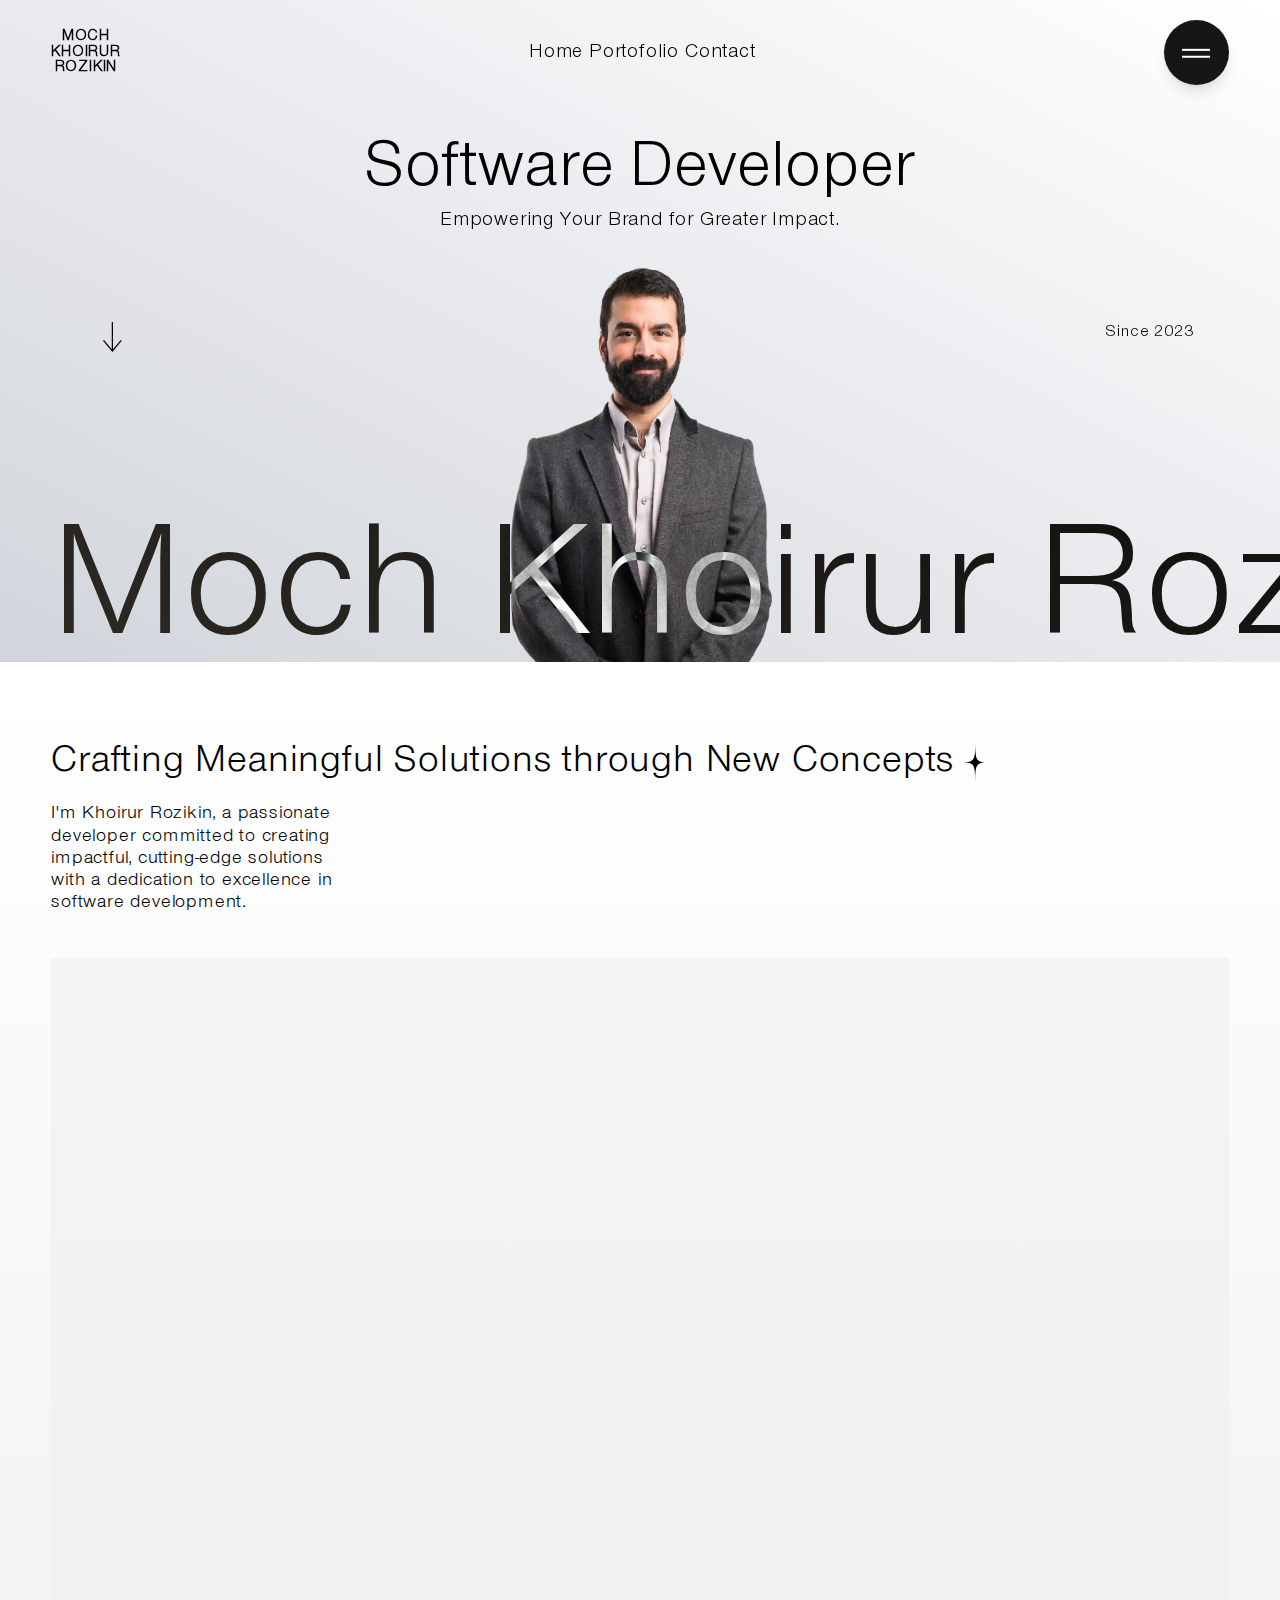
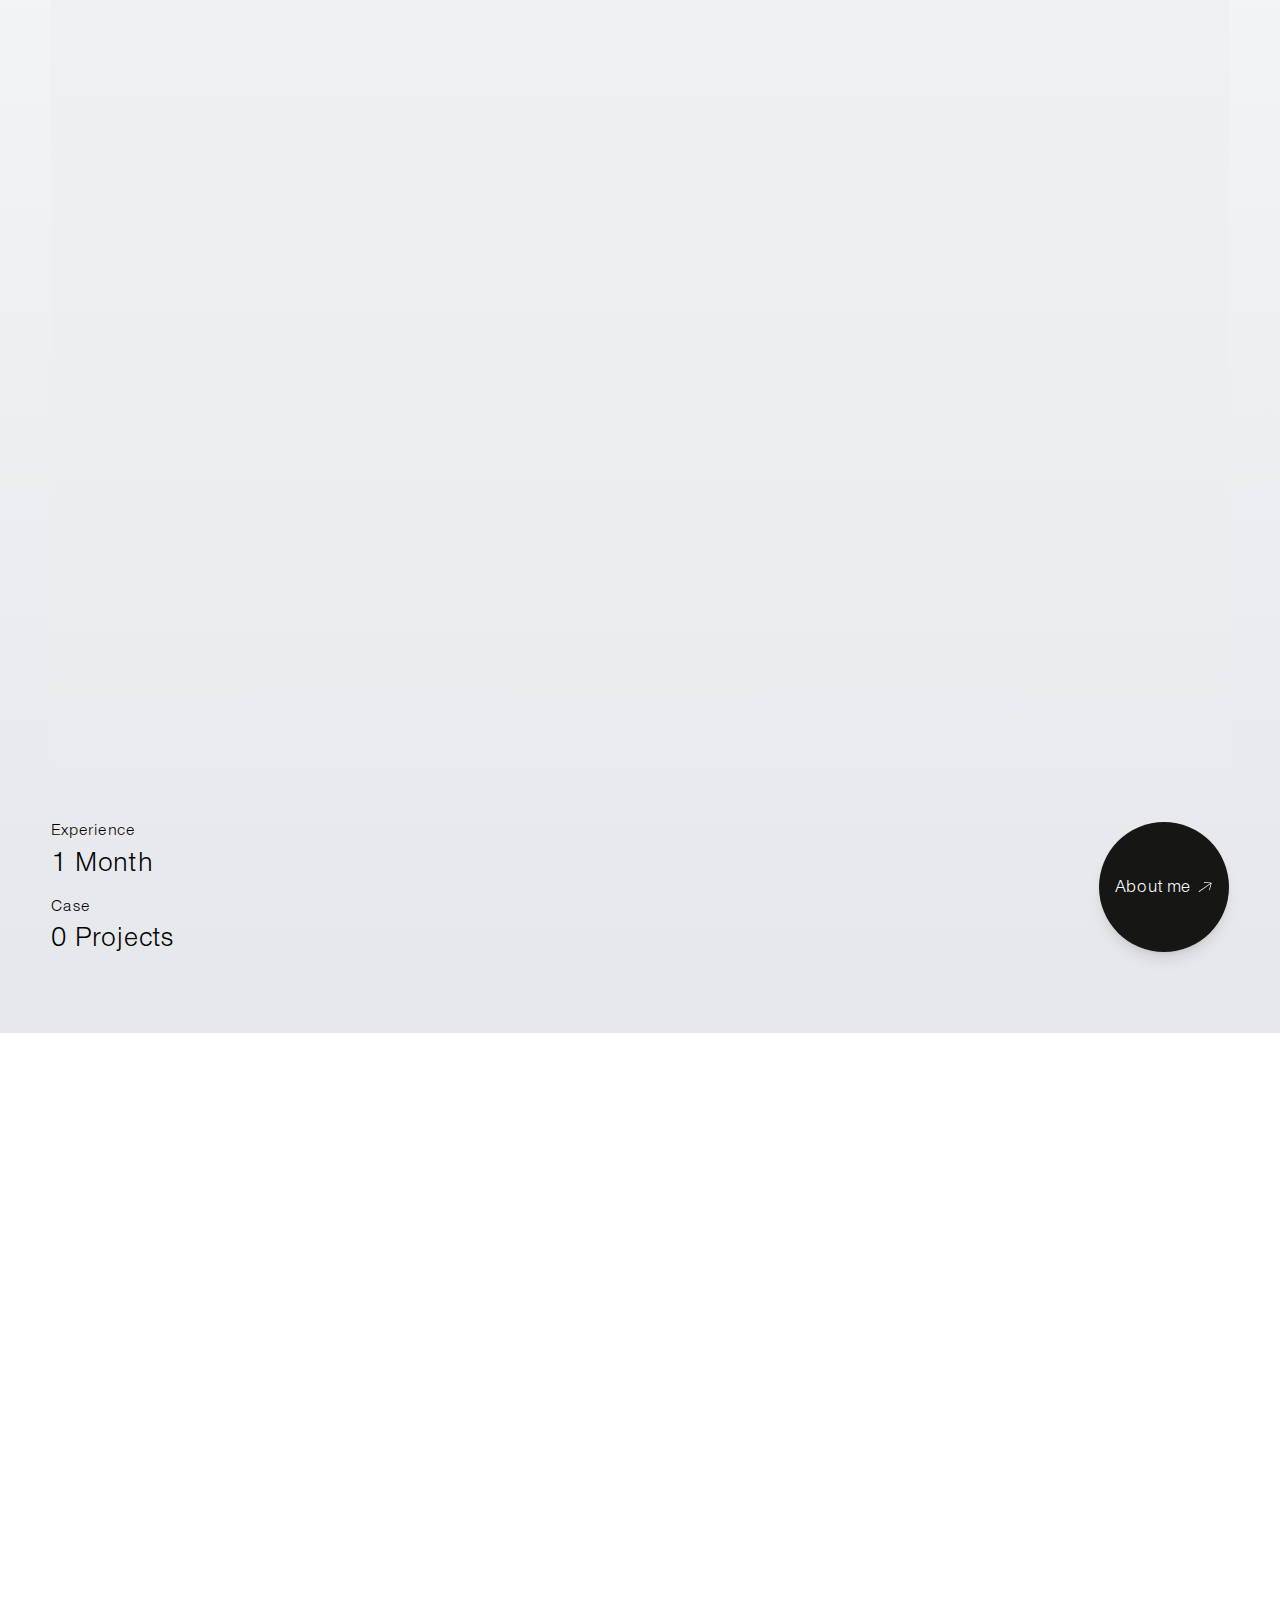
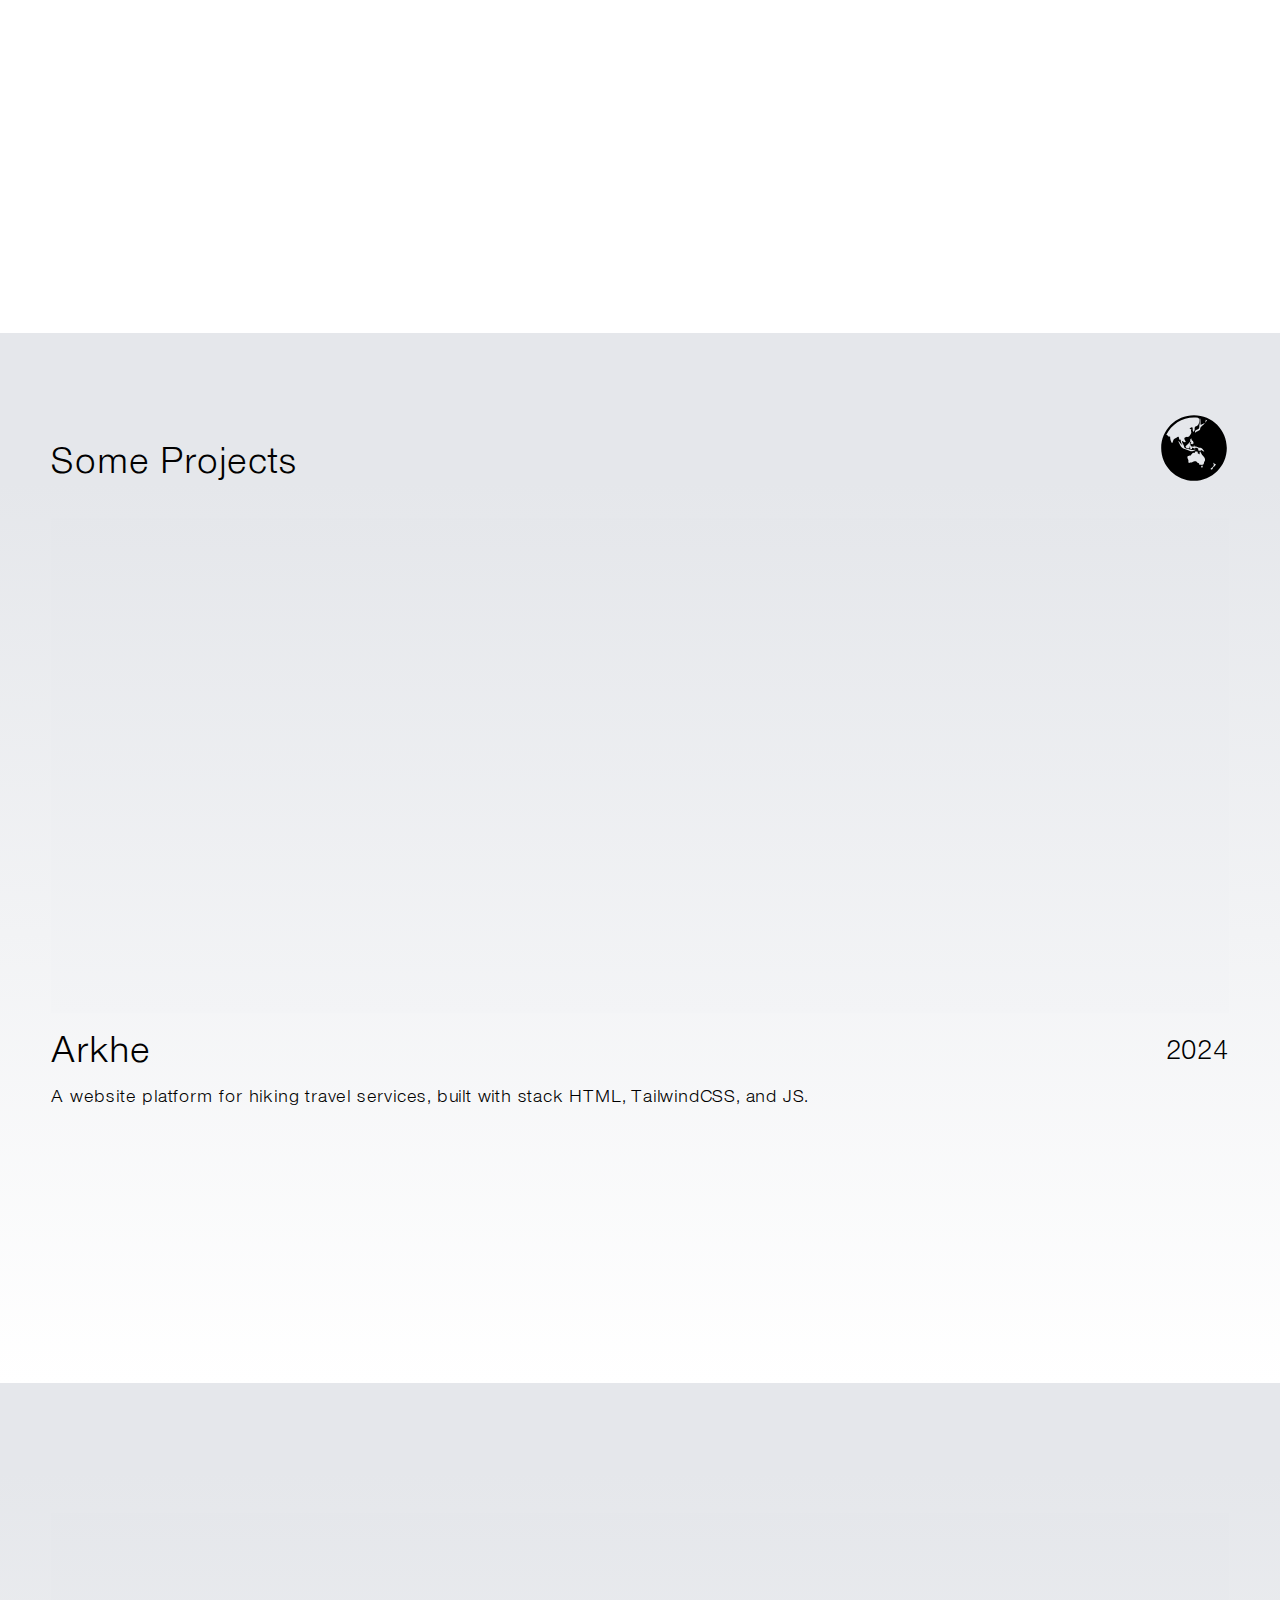
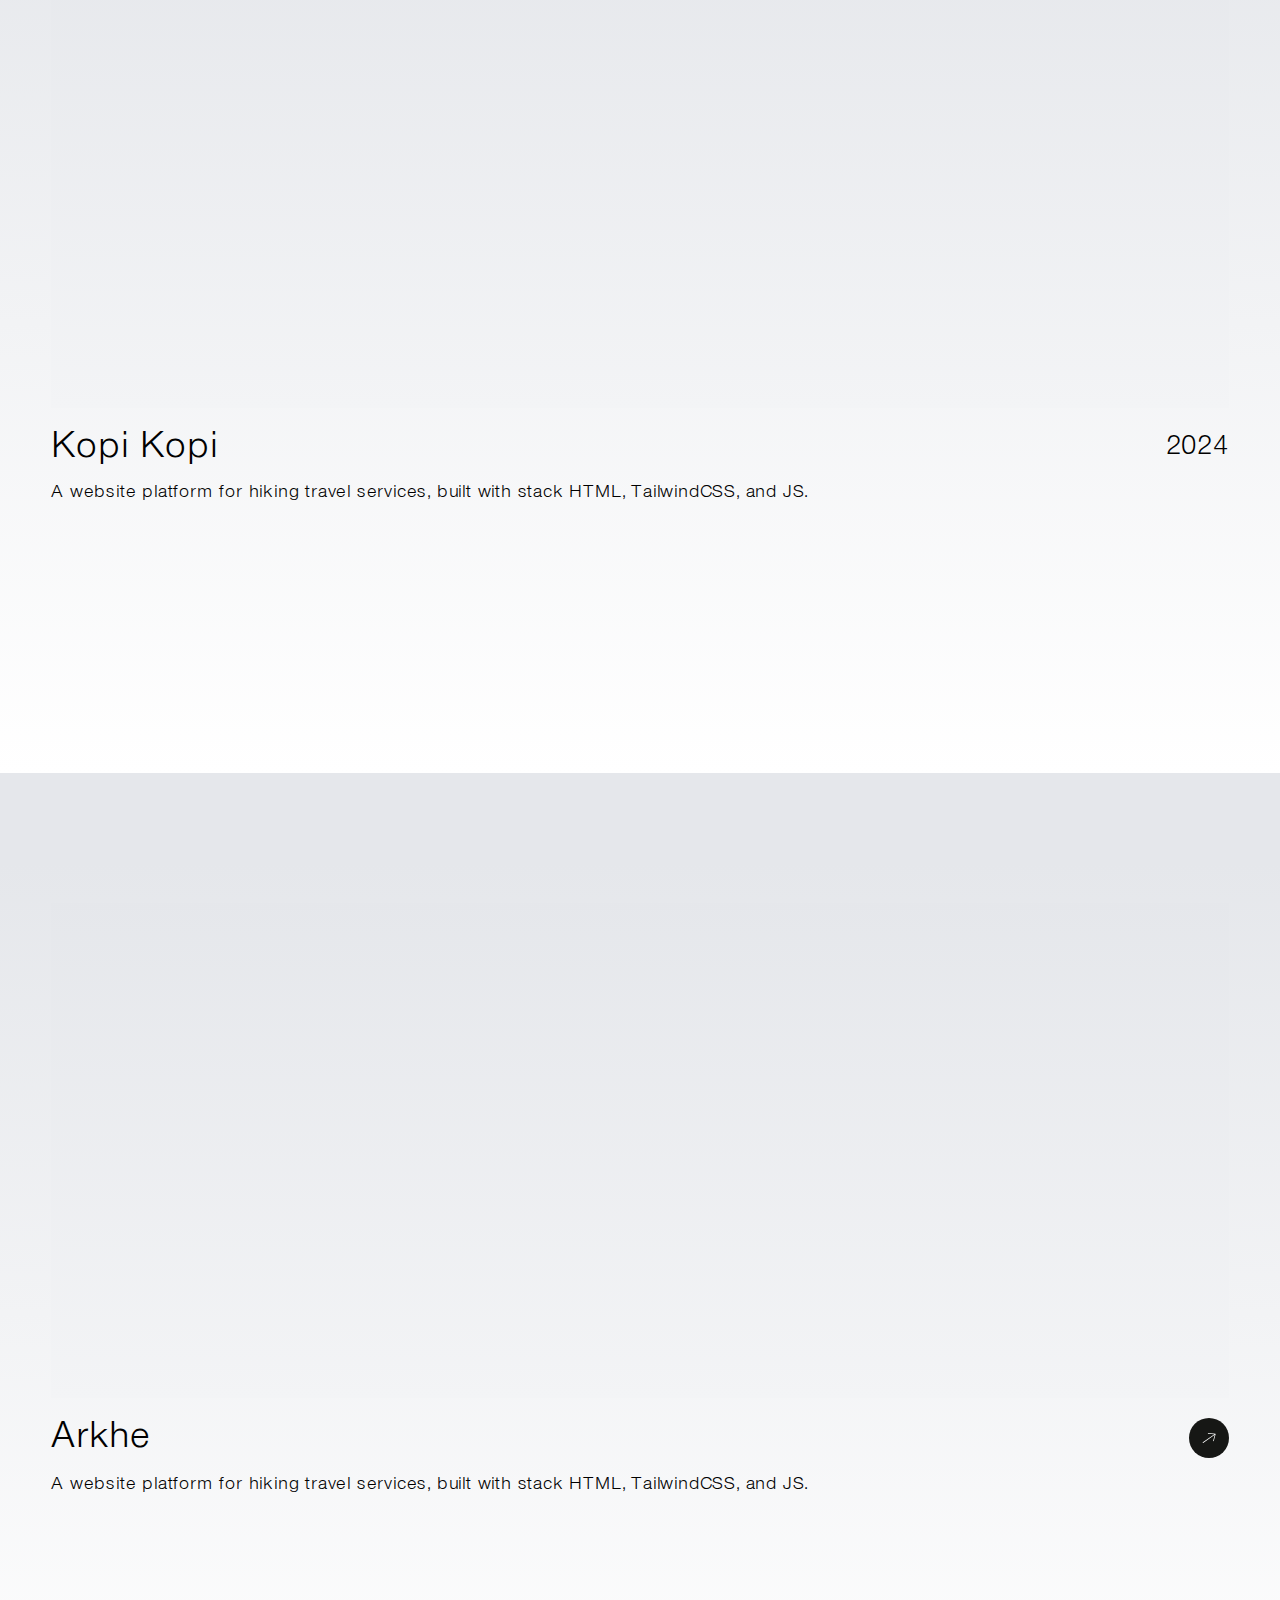
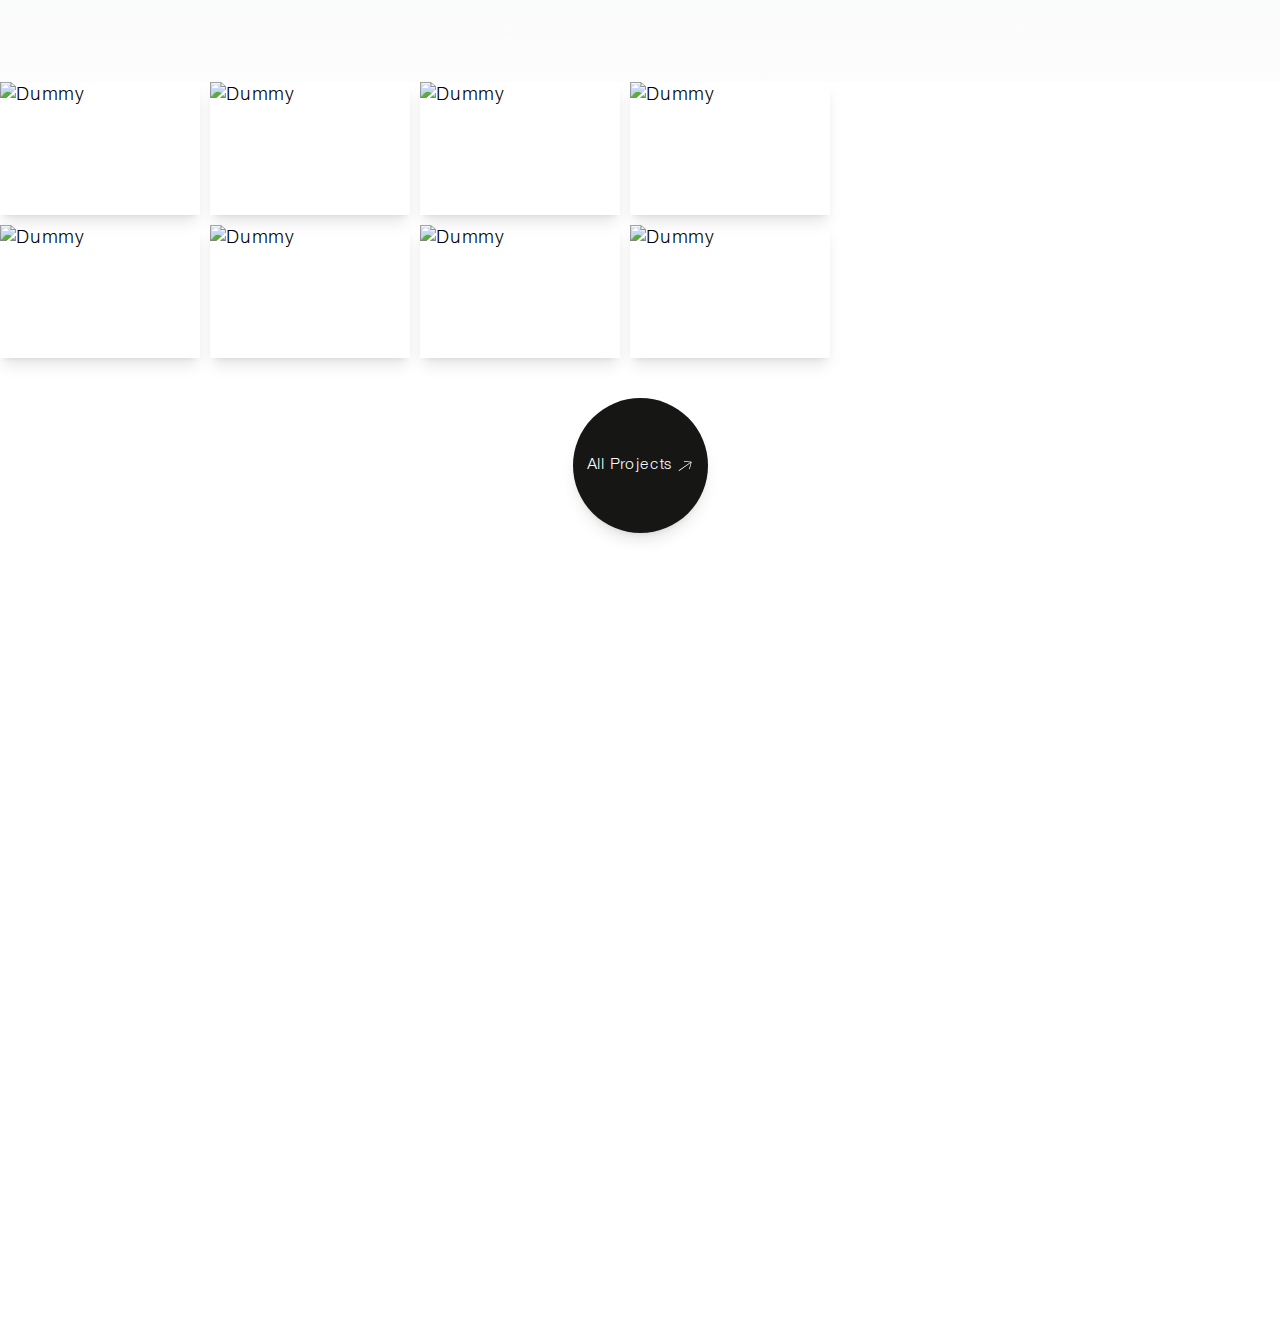
==== commit d18acbba: "[IMPROVE] gini aja dulu" ====
--- a/index.html
+++ b/index.html
@@ -230,7 +230,7 @@
             <div class="bg-gradient-to-bl from-white to-gray-300 top-0 px-[4%] text-center">
 
                 <nav class="flex justify-between items-center pt-[20px]">
-                    <p translate="no" class="text-[14px] text-start font-bold leading-[110%]">
+                    <p translate="no" class="text-[14px] font-bold leading-[110%]">
                         MOCH
                         <br>
                         KHOIRUR
@@ -242,20 +242,20 @@
                         <a href="">Portofolio</a>
                         <a href="">Contact</a>
                     </div>
-                    <button translate="no" class="navbar relative rounded-full bg-[#161715] w-[60px] aspect-square shadow-lg">    
+                    <button translate="no" class="navbar relative rounded-full bg-[#161715] w-[65px] aspect-square shadow-lg">    
                     </button>
                 </nav>
 
                     <div id="text-landing-page" class="text-landing-page pt-[55px]">
                         <h1 translate="no">
-                            <span class="text-violet-700">Software</span> Developer
+                            Software Developer
                         </h1>
                         <p id="trigger-for-hidden-navbar-fixed" class="text-hero mt-[15px] px-[25px]">
                             Empowering Your Brand for Greater Impact.        
                         </p>
                     </div>
     
-                    <div class="relative mt-[40px] flex justify-center items-end"> 
+                    <div class="relative mt-[30px] flex justify-center items-end"> 
                             <svg class="absolute left-[4%] top-[15%] arrow animate-bounce w-[30px] aspect-square" xmlns="http://www.w3.org/2000/svg" fill-rule="evenodd" clip-rule="evenodd" viewBox="0 0 24 24">
                                 <path d="M11 21.883l-6.235-7.527-.765.644 7.521 9 7.479-9-.764-.645-6.236 7.529v-21.884h-1v21.883z"/>
                             </svg>
@@ -274,21 +274,21 @@
             </div>
 
             <!-- bg-[#F7F7F7] abu abu -->
-            <div id="about" class="bg-gradient-to-b from-white to-gray-200 pt-[95px] pb-[80px] px-[4%] relative">
-                <p class="absolute w-full left-0 top-0 p-[4%] flex justify-between">
+            <div id="about" class="bg-gradient-to-b from-white to-gray-200 py-[80px] px-[4%] relative">
+                <!-- <p class="absolute w-full left-0 top-0 p-[4%] flex justify-between">
                     <span class="info ">
                         Javanese
                     </span>
                     <span class="info ">
                         Indonesia
                     </span>
-                </p>
-                <div id="wrap-about" class="relative overflow-hidden wrap-about text-center">
-                    <h2 class="px-[5%]">
-                        Energized by <span class="text-violet-700">New Ideas</span> and Concepts
+                </p> -->
+                <div id="wrap-about" class="relative overflow-hidden wrap-about">
+                    <h2 class="pe-[/20%]">
+                        Crafting Meaningful Solutions through New Concepts
                         <svg class="w-[40px] ms-[-10px] inline" xmlns="http://www.w3.org/2000/svg" version="1.1" xmlns:xlink="http://www.w3.org/1999/xlink" xmlns:svgjs="http://svgjs.dev/svgjs" viewBox="0 0 2000 2000"><g><g fill="black" id="star" transform="matrix(-0.7193398003386512,0.6946583704589971,-0.6946583704589971,-0.7193398003386512,2425.565642346092,1037.3970281637307)"><path d="M 391.76120726947556 390.6142974264926 C 1000 1000 1000 1000 1861.036281631254 113.7006193520856 C 1000 1000 1000 1000 1617.609047862837 1579.5487748864368 C 1000 1000 1000 1000 165.59503778505996 1853.6884140240784 C 1000 1000 1000 1000 391.76120726947556 390.6142974264926" stroke-linecap="round" stroke-linejoin="round"></path></g></g></svg>            
                     </h2>
-                    <div class="flex justify-center mt-[20px]">
+                    <div class="flex mt-[20px]">
                         <p id="trigger-for-navbar-fixed" class="w-[300px]">
                             I'm Khoirur Rozikin, a passionate developer committed to creating impactful, cutting-edge solutions with a dedication to excellence in software development.                    
                         </p>
@@ -303,7 +303,7 @@
                         <p class="info">Experience</p>
                         <h3 id="counter" class="counter mt-[10px]">1 Month</h3>
 
-                        <p class="info mt-[30px]">Case</p>
+                        <p class="info mt-[20px]">Case</p>
                         <h3 id="counter-project" class="counter mt-[10px]">0 Projects</h3>
                     </div>
                     <a translate="no" class="text-[16px] text-white bg-[#161715] flex justify-center items-center w-[130px] aspect-square rounded-full shadow-lg" href="/about-me">
@@ -326,7 +326,7 @@
             </video>
 
             <h2 class="relative" style="color: white;">
-                Creating an optimal digital ecosystem, connecting <span class="text-violet-400">intuitive displays and fast data processing</span> to support the growth of every brand.
+                Creating an optimal digital ecosystem, connecting intuitive displays and fast data processing to support the growth of every brand.
             </h2>
         </div>
         
@@ -341,7 +341,7 @@
 
         <div class="flex justify-between items-end px-[4%] overflow-hidden">
             <h2 class="w-[60%]">
-                Some <span class="text-violet-700">Projects</span> 
+                Some Projects 
                 <!-- <svg class="w-[40px] ms-[-10px] inline" xmlns="http://www.w3.org/2000/svg" version="1.1" xmlns:xlink="http://www.w3.org/1999/xlink" xmlns:svgjs="http://svgjs.dev/svgjs" viewBox="0 0 2000 2000"><g><g fill="black" id="star" transform="matrix(-0.7193398003386512,0.6946583704589971,-0.6946583704589971,-0.7193398003386512,2425.565642346092,1037.3970281637307)"><path d="M 391.76120726947556 390.6142974264926 C 1000 1000 1000 1000 1861.036281631254 113.7006193520856 C 1000 1000 1000 1000 1617.609047862837 1579.5487748864368 C 1000 1000 1000 1000 165.59503778505996 1853.6884140240784 C 1000 1000 1000 1000 391.76120726947556 390.6142974264926" stroke-linecap="round" stroke-linejoin="round"></path></g></g></svg>             -->
             </h2>
             <svg class="rotation w-[70px] aspect-square ms-[5px] inline" viewBox="0 0 64 64" xmlns="http://www.w3.org/2000/svg" xmlns:xlink="http://www.w3.org/1999/xlink" aria-hidden="true" role="img" class="iconify iconify--emojione-monotone" preserveAspectRatio="xMidYMid meet"><path d="M29.293 26.032c-.125-.507-1.486 1.719-1.102 2.051c.386.333 1.617.035 1.102-2.051" fill="black"></path><path d="M32 2C15.432 2 2 15.432 2 32s13.432 30 30 30s30-13.432 30-30S48.568 2 32 2m-1.771 30.793c0 .554-1.046-.223-1.321.332c-.275.554-.439-1.938-.549-2.771c-.112-.83-.552 2.272-.937 2.161c-.388-.11-2.315-.222-2.7-.887c-.385-.664-.55-1.772 0-1.772c.552 0 2.589-1.939 3.085-2.771c.495-.831.991-1.054.771-2.105c-.219-1.053 1.127-2.245 1.103-1.385c-.057 1.884 1.267 1.385 1.762 2.881c.496 1.495-.825 2.549-.882 1.994c-.055-.554-.716-.332-2.037.389c-1.322.72.33.221.66 1.163c.331.942.716.554 1.873.886c1.155.333.552-.941.944-1.329c.395-.388.323 1.718.842 1.163c.518-.554 2.179.332 2.179.332c1.212.555 2.919.752 2.919.752c1.598.474 2.313 1.853 3.085 2.661c.771.81-.111 1.021-1.321 0c-1.212-1.019-1.267-.643-1.652-.152c-.387.489-1.212-.379-1.984-.047c-.77.333.331-1.218-.385-1.772s-2.478-1.053-2.422-.442c.055.608-1.379.275-2.425-.247c-1.048-.524-.608.411-.608.966m8.702 15.348c.772.11 1.016-.6 1.048 0c.04.792-.221 2.049-.717 1.883c-.495-.167-1.102-1.995-.331-1.883m11.566.827c-.661.273-.937.669-1.267 1.61c-.331.941-1.268 1.439-1.873.941c-.604-.498.33-1.385.937-1.48c.605-.096.826-1.179 1.597-1.898c.772-.721-.646-2.007 0-2.549c.331-.277.718.997 1.212.942c.497-.057 1.213.442.606.913c-.606.47-.551 1.247-1.212 1.521M42.272 8.39c.312-.558.448-1.422.503-2.238c.381.159.756.328 1.128.503c-1.06 1.739-2.171 2.699-1.631 1.735m-4.625-3.326c.33.749.33 3.657.33 5.235c0 1.58 2.396-.747 3.635-.83c1.238-.083-3.965 3.075-3.965 4.903s-2.149 1.828-3.471 2.742s-1.321 1.163-1.321 0s1.982-1.994 3.14-2.41c1.155-.415.742-3.573 1.11-4.487c.367-.913.136-6.07.542-5.153M33.92 35.177c.771-.166 1.762.22 1.598.664c-.166.443-.442.775 0 .996c.439.222 1.376 1.33 1.588.832c.209-.499-.078-3.043.559-2.492c.387.333 1.103 2.658 2.7 4.099c1.597 1.44 1.982 3.38 1.706 4.045c-.275.665-.991 1.551-1.101 2.825c-.111 1.274-1.708 1.44-2.369 1.219s-1.816.222-1.816-.332c0-.555-.111-1.274-.882-1.298s-1.267-.475-1.707-1.307c-.441-.831-3.03-.11-3.415.333c-.385.442-1.762.276-2.698.831c-.937.554-1.433-.61-1.157-1.718c.275-1.108-.991-2.271-.991-3.713c0-1.44 3.028-1.163 3.249-1.605c.222-.444.44-.666.991-1.274c.552-.61 1.047-1.22 1.826-.815c.779.406.544-.127.842-.736c.298-.612.304-.389 1.077-.554M32 4c1.239 0 2.457.089 3.654.245c-.061.432.156.732.588.653c.908-.166.908 1.33.578 3.241c-.331 1.912-1.652 3.822-2.808 3.906c-1.157.084-1.654 1.746-1.405 2.493c.248.748-.66 2.493-1.24 2.493c-.577 0-.494-1.412-.577-2.992c-.083-1.578-1.322-.831-2.478 0c-1.157.831 1.733.831 1.238 1.163c-.496.333-.413 1.081 0 2.161c.414 1.08-1.321 3.325-2.065 4.072c-.743.748-2.229 0-3.8.997c-1.569.997.909 3.241.743 3.906c-.164.666-1.487.499-2.726-.499c-1.239-.997-.661 1.247.247 2.494c.91 1.246.91 2.575 1.404 3.491c.497.915 3.471.913 4.792 1.578s4.873.166 4.873.166c1.57-.083-2.478 2.077-3.965 1.33c-1.486-.749-7.104-2.078-8.591-3.906c-1.487-1.828-3.47-6.731-2.313-5.153c1.155 1.579 3.552 4.156 3.221 3.491c-.33-.665-1.485-2.41-1.404-3.657c.083-1.246-.578-1.662-1.072-1.246c-.497.415-.331-1.413-.91-2.41c-.578-.997-2.478 1.247-3.799 1.604c-1.323.357-1.321 3.216-2.065 3.715c-.744.497-1.982-3.407-1.901-5.153c.083-1.745-.991.581-1.899-1.163c-.335-.645-.952-.947-1.597-1.075C11.229 10.517 20.855 4 32 4" fill="black"></path></svg>
@@ -350,11 +350,11 @@
 
     <div>
         <!-- <div class="sticky top-0 pt-[45px] bg-gradient-to-t from-white to-[#effff5] min-h-screen px-[4%]"> -->
-        <div class="sticky top-0 pt-[45px] bg-gradient-to-t from-white to-gray-200 min-h-screen px-[4%]">
+        <div class="sticky top-0 pt-[35px] bg-gradient-to-t from-white to-gray-200 min-h-screen px-[4%]">
             <div id="wrap-photo-2" class="wrap-photo wrap-photo-porto relative overflow-hidden">
-                <img class="w-[80vh] h-[50vh] shadow-lg object-cover object-top" src="https://cdn.dribbble.com/userupload/11312242/file/original-846b158e5daba97b41122e4d723e803f.png?resize=1504x6949&vertical=center" alt="Strategy">                
-            </div>
-            <div class="flex justify-between items-center mt-[35px]">
+                <img class="w-[80vh] h-[55vh] shadow-lg object-cover object-top" src="https://cdn.dribbble.com/userupload/11312242/file/original-846b158e5daba97b41122e4d723e803f.png?resize=1504x6949&vertical=center" alt="Strategy">                
+            </div>
+            <div class="flex justify-between items-center mt-[20px]">
                 <h2 translate="no">
                     Arkhe
                 </h2>
@@ -363,14 +363,14 @@
                 </h3>
             </div>
             <div class="flex justify-between items-start mt-[15px]">
-                <a translate="no" class="text-[16px] text-white bg-[#161715] flex justify-center items-center w-[110px] aspect-square rounded-full shadow-lg" href="/about-me">
+                <!-- <a translate="no" class="text-[16px] text-white bg-[#161715] flex justify-center items-center w-[110px] aspect-square rounded-full shadow-lg" href="/about-me">
                     Visit
                     <svg class="w-[16px] ms-[5px] inline" viewBox="0 0 24 24" fill="none" xmlns="http://www.w3.org/2000/svg">
                         <path d="M15.197 3.35462C16.8703 1.67483 19.4476 1.53865 20.9536 3.05046C22.4596 4.56228 22.3239 7.14956 20.6506 8.82935L18.2268 11.2626M10.0464 14C8.54044 12.4882 8.67609 9.90087 10.3494 8.22108L12.5 6.06212" stroke="white" stroke-width="1.5" stroke-linecap="round"/>
                         <path d="M13.9536 10C15.4596 11.5118 15.3239 14.0991 13.6506 15.7789L11.2268 18.2121L8.80299 20.6454C7.12969 22.3252 4.55237 22.4613 3.0464 20.9495C1.54043 19.4377 1.67609 16.8504 3.34939 15.1706L5.77323 12.7373" stroke="white" stroke-width="1.5" stroke-linecap="round"/>
                     </svg>
-                </a>
-                <p class="w-[58%]">
+                </a> -->
+                <p class="w-[/58%]">
                     A website platform for hiking travel services, built with stack HTML, TailwindCSS, and JS.
                 </p>
             </div>            
@@ -378,11 +378,11 @@
 
 
         <!-- <div class="sticky top-0 pt-[40px] bg-gradient-to-t from-white to-[#eaf4ff] min-h-screen px-[4%] mt-[25vh]"> -->
-        <div class="sticky top-0 pt-[40px] bg-gradient-to-t from-white to-gray-200 min-h-screen px-[4%] mt-[25vh]">
+        <div class="sticky top-0 pt-[40px] bg-gradient-to-t from-white to-gray-200 min-h-screen px-[4%] mt-[10vh]">
             <div id="wrap-photo-3" class="wrap-photo wrap-photo-porto relative overflow-hidden">
-                <img class="w-[55vh] h-[50vh] shadow-lg object-cover object-top" src="https://cdn.dribbble.com/userupload/11312242/file/original-846b158e5daba97b41122e4d723e803f.png?resize=1504x6949&vertical=center" alt="Strategy">
-            </div>
-            <div class="flex justify-between items-center mt-[35px]">
+                <img class="w-[55vh] h-[55vh] shadow-lg object-cover object-top" src="https://cdn.dribbble.com/userupload/11312242/file/original-846b158e5daba97b41122e4d723e803f.png?resize=1504x6949&vertical=center" alt="Strategy">
+            </div>
+            <div class="flex justify-between items-center mt-[20px]">
                 <h2 translate="no">
                     Kopi Kopi
                 </h2>
@@ -391,44 +391,47 @@
                 </h3>
             </div>
             <div class="flex justify-between items-start mt-[15px]">
-                <a translate="no" class="text-[16px] text-white bg-[#161715] flex justify-center items-center w-[34%] aspect-square rounded-full shadow-lg" href="/about-me">
-                    Info
-                    <svg class="w-[16px] rotate-[-125deg] ms-[5px] inline" fill="white" xmlns="http://www.w3.org/2000/svg" fill-rule="evenodd" clip-rule="evenodd" viewBox="0 0 24 24">
-                        <path d="M11 21.883l-6.235-7.527-.765.644 7.521 9 7.479-9-.764-.645-6.236 7.529v-21.884h-1v21.883z"/>
-                    </svg>
-                </a>
-                <p class="w-[58%]">
-                    A comprehensive POS app tailored for coffee shop operations, built with Express, Mongo and React Native                 
-                </p>
-            </div>
-        </div>
-
-
-        <!-- <div class="sticky top-0 pt-[40px] pb-[20px] bg-gradient-to-t from-white to-[#eff1ff] min-h-screen px-[4%] mt-[30vh]"> -->
-        <div class="sticky top-0 pt-[40px] pb-[20px] bg-gradient-to-t from-white to-gray-200 min-h-screen px-[4%] mt-[30vh]">
-            <div id="wrap-photo-4" class="wrap-photo wrap-photo-porto relative overflow-hidden">
-                <img class="w-[55vh] h-[50vh] shadow-lg object-cover object-top" src="https://cdn.dribbble.com/userupload/7060356/file/original-936445555f328c80c798936d64243a93.png?resize=1200x4910&vertical=center" alt="Strategy">
-            </div>
-            <div class="flex justify-between items-center mt-[35px]">
-                <h2 translate="no">
-                    Arkhe
-                </h2>
-                <h3 translate="no">
-                    2024
-                </h3>
-            </div>
-            <div class="flex justify-between items-start mt-[15px]">
-                <a translate="no" class="text-[16px] text-white bg-[#161715] flex justify-center items-center w-[34%] aspect-square rounded-full shadow-lg" href="/about-me">
+                <!-- <a translate="no" class="text-[16px] text-white bg-[#161715] flex justify-center items-center w-[110px] aspect-square rounded-full shadow-lg" href="/about-me">
                     Visit
                     <svg class="w-[16px] ms-[5px] inline" viewBox="0 0 24 24" fill="none" xmlns="http://www.w3.org/2000/svg">
                         <path d="M15.197 3.35462C16.8703 1.67483 19.4476 1.53865 20.9536 3.05046C22.4596 4.56228 22.3239 7.14956 20.6506 8.82935L18.2268 11.2626M10.0464 14C8.54044 12.4882 8.67609 9.90087 10.3494 8.22108L12.5 6.06212" stroke="white" stroke-width="1.5" stroke-linecap="round"/>
                         <path d="M13.9536 10C15.4596 11.5118 15.3239 14.0991 13.6506 15.7789L11.2268 18.2121L8.80299 20.6454C7.12969 22.3252 4.55237 22.4613 3.0464 20.9495C1.54043 19.4377 1.67609 16.8504 3.34939 15.1706L5.77323 12.7373" stroke="white" stroke-width="1.5" stroke-linecap="round"/>
                     </svg>
+                </a> -->
+                <p class="w-[/58%]">
+                    A website platform for hiking travel services, built with stack HTML, TailwindCSS, and JS.
+                </p>
+            </div>  
+        </div>
+
+
+        <!-- <div class="sticky top-0 pt-[40px] pb-[20px] bg-gradient-to-t from-white to-[#eff1ff] min-h-screen px-[4%] mt-[30vh]"> -->
+        <div class="sticky top-0 pt-[40px] pb-[20px] bg-gradient-to-t from-white to-gray-200 min-h-screen px-[4%] mt-[10vh]">
+            <div id="wrap-photo-4" class="wrap-photo wrap-photo-porto relative overflow-hidden">
+                <img class="w-[80vh] h-[55vh] shadow-lg object-cover object-top" src="https://cdn.dribbble.com/userupload/11312242/file/original-846b158e5daba97b41122e4d723e803f.png?resize=1504x6949&vertical=center" alt="Strategy">                
+            </div>
+            <div class="flex justify-between items-start mt-[20px]">
+                <h2 translate="no">
+                    Arkhe
+                </h2>
+                <a class="flex justify-center items-center w-[40px] aspect-square rounded-full block bg-[#161715]" href="">
+                    <svg class="w-[16px] rotate-[-125deg] inline" fill="white" xmlns="http://www.w3.org/2000/svg" fill-rule="evenodd" clip-rule="evenodd" viewBox="0 0 24 24">
+                        <path d="M11 21.883l-6.235-7.527-.765.644 7.521 9 7.479-9-.764-.645-6.236 7.529v-21.884h-1v21.883z"/>
+                    </svg>
                 </a>
-                <p class="w-[58%]">
-                    A website platform for hiking travel services, built with stack HTML, TailwindCSS, and JS.            
+            </div>
+            <div class="flex justify-between items-start mt-[15px]">
+                <!-- <a translate="no" class="text-[16px] text-white bg-[#161715] flex justify-center items-center w-[110px] aspect-square rounded-full shadow-lg" href="/about-me">
+                    Visit
+                    <svg class="w-[16px] ms-[5px] inline" viewBox="0 0 24 24" fill="none" xmlns="http://www.w3.org/2000/svg">
+                        <path d="M15.197 3.35462C16.8703 1.67483 19.4476 1.53865 20.9536 3.05046C22.4596 4.56228 22.3239 7.14956 20.6506 8.82935L18.2268 11.2626M10.0464 14C8.54044 12.4882 8.67609 9.90087 10.3494 8.22108L12.5 6.06212" stroke="white" stroke-width="1.5" stroke-linecap="round"/>
+                        <path d="M13.9536 10C15.4596 11.5118 15.3239 14.0991 13.6506 15.7789L11.2268 18.2121L8.80299 20.6454C7.12969 22.3252 4.55237 22.4613 3.0464 20.9495C1.54043 19.4377 1.67609 16.8504 3.34939 15.1706L5.77323 12.7373" stroke="white" stroke-width="1.5" stroke-linecap="round"/>
+                    </svg>
+                </a> -->
+                <p class="w-[/58%]">
+                    A website platform for hiking travel services, built with stack HTML, TailwindCSS, and JS.
                 </p>
-            </div>
+            </div>  
         </div>
     </div>
             
@@ -446,7 +449,6 @@
                 <img class="w-[200px] aspect-[3/2] object-cover object-top shadow-lg" src="https://cdn.dribbble.com/userupload/13677210/file/original-79c15a1bd11325aca1ee10b699801c52.png?resize=1504x1128&vertical=center" alt="Dummy">
                 <img class="w-[200px] aspect-[3/2] object-cover object-top shadow-lg" src="https://cdn.dribbble.com/userupload/8110442/file/original-8875495c5b7c708c80e6e0e6f629239a.png?resize=1200x900&vertical=center" alt="Dummy">
             </div>
-
             <div class="flex justify-center mt-[40px]">
                 <a translate="no" class="flex justify-center items-center rounded-full bg-[#161715] w-[135px] aspect-square text-white info shadow-lg" href="">
                     All Projects
@@ -467,20 +469,18 @@
     <!-- </div> -->
     
 
-    <div class="py-[80px] px-[4%] text-white steps relative">
+    <!-- <div class="py-[80px] px-[4%] text-white steps relative">
         <div class="bg-black bg-opacity-[65%] absolute top-0 left-0 w-full h-full">
         </div>
 
         <div class="relative">
             <h1 translate="no" class="text-center">
                 Building Steps
-                <!-- <svg class="w-[40px] ms-[-10px] inline" xmlns="http://www.w3.org/2000/svg" version="1.1" xmlns:xlink="http://www.w3.org/1999/xlink" xmlns:svgjs="http://svgjs.dev/svgjs" viewBox="0 0 2000 2000"><g><g fill="black" id="star" transform="matrix(-0.7193398003386512,0.6946583704589971,-0.6946583704589971,-0.7193398003386512,2425.565642346092,1037.3970281637307)"><path d="M 391.76120726947556 390.6142974264926 C 1000 1000 1000 1000 1861.036281631254 113.7006193520856 C 1000 1000 1000 1000 1617.609047862837 1579.5487748864368 C 1000 1000 1000 1000 165.59503778505996 1853.6884140240784 C 1000 1000 1000 1000 391.76120726947556 390.6142974264926" stroke-linecap="round" stroke-linejoin="round"></path></g></g></svg>             -->
             </h1>
 
-            <!-- <img class="w-full aspect-[16/9] object-cover" src="img/holographic-sm.webp" alt="Strategy"> -->
             <div class="snap-x flex snap-mandatory overflow-x-auto mt-[50px]">
                 <div class="snap-center flex-shrink-0 w-[270px] bg-black bg-opacity-[40%] rounded-[50px] rounded-tr-[0] shadow-lg py-[50px] px-[20px] me-2">
-                    <h2 class="flex justify-between text-violet-400">
+                    <h2 class="flex justify-between">
                         Strategy 
                         <svg class="w-[35px] aspect-square inline" viewBox="0 0 1024 1024" fill="white" class="icon"  version="1.1" xmlns="http://www.w3.org/2000/svg"><path d="M272.016 512c-79.394 0-143.992-64.598-143.992-143.992 0-79.392 64.598-143.99 143.992-143.99 79.392 0 143.99 64.598 143.99 143.99 0 79.394-64.598 143.992-143.99 143.992z m0-271.984c-70.574 0-127.992 57.42-127.992 127.992 0 70.574 57.418 127.992 127.992 127.992s127.992-57.418 127.992-127.992c0-70.572-57.418-127.992-127.992-127.992z" fill="" /><path d="M272.016 543.998c-79.394 0-143.992-64.598-143.992-143.992 0-4.42 3.578-7.998 8-7.998s8 3.578 8 7.998c0 70.574 57.418 127.994 127.992 127.994s127.992-57.42 127.992-127.994a7.994 7.994 0 0 1 8-7.998 7.994 7.994 0 0 1 7.998 7.998c0 79.394-64.598 143.992-143.99 143.992z" fill="" /><path d="M136.024 408.006c-4.422 0-8-3.578-8-8v-31.998c0-4.42 3.578-7.998 8-7.998s8 3.578 8 7.998v31.998c0 4.422-3.578 8-8 8zM408.008 408.006c-4.422 0-8-3.578-8-8v-31.998a7.994 7.994 0 0 1 8-7.998 7.994 7.994 0 0 1 7.998 7.998v31.998c0 4.422-3.578 8-7.998 8zM272.016 432.004c-35.288 0-63.996-28.708-63.996-63.996s28.708-63.996 63.996-63.996 63.996 28.708 63.996 63.996-28.71 63.996-63.996 63.996z m0-111.992c-26.466 0-47.998 21.53-47.998 47.996 0 26.468 21.532 47.998 47.998 47.998s47.996-21.53 47.996-47.998c0-26.466-21.53-47.996-47.996-47.996z" fill="" /><path d="M325.7 392.008a8.008 8.008 0 0 1-7.672-5.718c-5.998-20.188-24.92-34.28-46.012-34.28s-40.014 14.092-46.014 34.28a7.994 7.994 0 0 1-9.952 5.39 8.012 8.012 0 0 1-5.39-9.954c8.008-26.912 33.232-45.716 61.356-45.716s53.348 18.804 61.356 45.716a8.012 8.012 0 0 1-5.39 9.954 8.348 8.348 0 0 1-2.282 0.328zM231.94 335.932a7.976 7.976 0 0 1-5.656-2.344l-56.074-56.074a8 8 0 0 1 11.312-11.31l56.074 56.074a7.996 7.996 0 0 1-5.656 13.654zM272.016 512c-4.422 0-8-3.578-8-8v-79.994c0-4.422 3.578-8 8-8s8 3.578 8 8V504c0 4.422-3.578 8-8 8zM528 96.026h-31.998c-4.422 0-8-3.578-8-8V56.028c0-4.422 3.578-8 8-8H528c4.422 0 8 3.578 8 8v31.998c0 4.422-3.578 8-8 8z m-23.998-16H520v-15.998h-15.998v15.998z" fill="" /><path d="M983.972 767.984H40.03c-4.422 0-8-3.578-8-8V152.022c0-4.422 3.578-8 8-8h943.944c4.422 0 8 3.578 8 8v607.962a8 8 0 0 1-8.002 8z m-935.942-16h927.944V160.022H48.03v591.962z" fill="" /><path d="M1015.97 160.022H8.032c-4.422 0-8-3.578-8-8V88.026c0-4.422 3.578-8 8-8h1007.94a7.994 7.994 0 0 1 7.998 8v63.996a7.998 7.998 0 0 1-8 8z m-999.938-16h991.94V96.026H16.032v47.996z" fill="" /><path d="M967.972 128.024H56.03c-4.422 0-8-3.578-8-8s3.578-8 8-8h911.944c4.422 0 8 3.578 8 8s-3.58 8-8.002 8zM727.988 975.972a8.08 8.08 0 0 1-3.578-0.844l-215.988-107.994c-3.952-1.968-5.552-6.782-3.576-10.734s6.788-5.53 10.732-3.578l215.988 107.994a8 8 0 1 1-3.578 15.156zM791.984 975.972a8.08 8.08 0 0 1-3.578-0.844l-279.984-139.992c-3.952-1.968-5.552-6.782-3.576-10.734s6.788-5.546 10.732-3.578l279.984 139.992a8 8 0 1 1-3.578 15.156z" fill="" /><path d="M791.984 975.972h-63.996c-4.422 0-8-3.578-8-8s3.578-8 8-8h63.996c4.422 0 8 3.578 8 8s-3.578 8-8 8zM296.022 975.972a8.012 8.012 0 0 1-7.164-4.422 7.996 7.996 0 0 1 3.578-10.734l215.986-107.994a8.02 8.02 0 0 1 10.734 3.578 7.996 7.996 0 0 1-3.578 10.734l-215.986 107.994a8.096 8.096 0 0 1-3.57 0.844zM232.026 975.972a8.012 8.012 0 0 1-7.164-4.422 7.996 7.996 0 0 1 3.578-10.734l279.982-139.992a8.006 8.006 0 0 1 10.734 3.578 7.996 7.996 0 0 1-3.578 10.734l-279.982 139.992a8.096 8.096 0 0 1-3.57 0.844z" fill="" /><path d="M296.014 975.972h-63.996c-4.422 0-8-3.578-8-8s3.578-8 8-8h63.996c4.422 0 8 3.578 8 8s-3.578 8-8 8zM496.002 843.98c-4.422 0-8-3.578-8-8v-75.996c0-4.422 3.578-8 8-8s8 3.578 8 8v75.996c0 4.422-3.578 8-8 8zM528 843.98c-4.422 0-8-3.578-8-8v-75.996c0-4.422 3.578-8 8-8s8 3.578 8 8v75.996c0 4.422-3.578 8-8 8zM528 975.972c-4.422 0-8-3.578-8-8v-99.994c0-4.422 3.578-8 8-8s8 3.578 8 8v99.994c0 4.422-3.578 8-8 8z" fill="" /><path d="M528 975.972h-31.998c-4.422 0-8-3.578-8-8s3.578-8 8-8H528c4.422 0 8 3.578 8 8s-3.578 8-8 8z" fill="" /><path d="M496.002 975.972c-4.422 0-8-3.578-8-8v-99.994c0-4.422 3.578-8 8-8s8 3.578 8 8v99.994c0 4.422-3.578 8-8 8zM512 719.988a7.994 7.994 0 0 1-7.998-8V200.02c0-4.422 3.578-8 7.998-8 4.422 0 8 3.578 8 8v511.968c0 4.422-3.578 8-8 8zM599.996 528c-4.422 0-8-3.578-8-8V248.016c0-4.422 3.578-8 8-8s8 3.578 8 8V520c0 4.422-3.578 8-8 8z" fill="" /><path d="M903.976 528h-303.98c-4.422 0-8-3.578-8-8s3.578-8 8-8h303.98c4.422 0 8 3.578 8 8s-3.578 8-8 8z" fill="" /><path d="M903.976 607.994h-303.98c-4.422 0-8-3.578-8-8a7.994 7.994 0 0 1 8-7.998h303.98c4.422 0 8 3.578 8 7.998 0 4.422-3.578 8-8 8z" fill="" /><path d="M871.978 639.992H631.994c-4.422 0-8-3.578-8-8s3.578-8 8-8h239.984c4.422 0 8 3.578 8 8s-3.578 8-8 8z" fill="" /><path d="M823.982 671.99h-143.992a7.994 7.994 0 0 1-7.998-8 7.994 7.994 0 0 1 7.998-7.998h143.992a7.994 7.994 0 0 1 7.998 7.998c0 4.422-3.578 8-7.998 8z" fill="" /><path d="M424.006 607.994H120.026c-4.422 0-8-3.578-8-8a7.994 7.994 0 0 1 8-7.998h303.98c4.422 0 8 3.578 8 7.998 0 4.422-3.578 8-8 8z" fill="" /><path d="M392.008 639.992H152.024c-4.422 0-8-3.578-8-8s3.578-8 8-8h239.984c4.422 0 8 3.578 8 8s-3.578 8-8 8z" fill="" /><path d="M344.012 671.99H200.02c-4.422 0-8-3.578-8-8a7.994 7.994 0 0 1 8-7.998h143.992a7.994 7.994 0 0 1 7.998 7.998c0 4.422-3.578 8-7.998 8z" fill="" /><path d="M631.994 464.002a7.996 7.996 0 0 1-5.656-13.654l95.994-95.994a8 8 0 0 1 11.312 11.31l-95.996 95.994a7.968 7.968 0 0 1-5.654 2.344z" fill="" /><path d="M775.984 416.006a7.976 7.976 0 0 1-5.656-2.344l-47.996-47.998a8 8 0 0 1 11.312-11.31l47.996 47.996a8 8 0 0 1-5.656 13.656z" fill="" /><path d="M775.984 416.006a8 8 0 0 1-5.656-13.656l127.992-127.992a8 8 0 1 1 11.312 11.312l-127.992 127.992a7.974 7.974 0 0 1-5.656 2.344z" fill="" /><path d="M903.976 320.012c-4.422 0-8-3.578-8-8v-31.998c0-4.422 3.578-8 8-8s8 3.578 8 8v31.998c0 4.422-3.578 8-8 8z" fill="" /><path d="M903.976 288.014h-31.998c-4.42 0-7.998-3.578-7.998-8s3.578-8 7.998-8h31.998c4.422 0 8 3.578 8 8s-3.578 8-8 8z" fill="" /></svg>
                     </h2>
@@ -489,7 +489,7 @@
                     </p>
                 </div>
                 <div class="snap-center flex-shrink-0 w-[270px] bg-black bg-opacity-[40%] rounded-[50px] rounded-tr-[0] shadow-lg py-[50px] px-[20px] mx-2">
-                    <h2 class="flex justify-between text-violet-400">
+                    <h2 class="flex justify-between">
                         Interface
                         <svg class="w-[35px] aspect-square inline" viewBox="0 0 1024 1024" fill="white" class="icon"  version="1.1" xmlns="http://www.w3.org/2000/svg"><path d="M40.628 184.1c-4.42 0-8.076-3.576-8.076-7.996 0-4.422 3.498-7.998 7.904-7.998h0.172a8.002 8.002 0 0 1 7.998 7.998 8 8 0 0 1-7.998 7.996zM72.62 184.1c-4.42 0-8.076-3.576-8.076-7.996 0-4.422 3.498-7.998 7.904-7.998h0.172a8.002 8.002 0 0 1 7.998 7.998 8.004 8.004 0 0 1-7.998 7.996zM104.61 184.1c-4.42 0-8.076-3.576-8.076-7.996 0-4.422 3.498-7.998 7.904-7.998h0.172a8.002 8.002 0 0 1 7.998 7.998 8.004 8.004 0 0 1-7.998 7.996z" fill="" /><path d="M1015.848 200.096H8.156a7.994 7.994 0 0 1-7.998-7.998v-15.994c0-13.23 10.762-23.994 23.992-23.994h975.702c13.23 0 23.992 10.764 23.992 23.994v15.994a7.994 7.994 0 0 1-7.996 7.998zM16.152 184.1h991.696v-7.996a8.008 8.008 0 0 0-7.996-7.998H24.15c-4.342 0-7.998 3.662-7.998 7.998v7.996z" fill="" /><path d="M1015.848 871.89H8.156a7.994 7.994 0 0 1-7.998-7.998V192.098a7.994 7.994 0 0 1 7.998-7.998h1007.692a7.994 7.994 0 0 1 7.996 7.998v671.794a7.994 7.994 0 0 1-7.996 7.998zM16.152 855.894h991.696V200.096H16.152v655.798z" fill="" /><path d="M967.86 823.904H56.14a7.994 7.994 0 0 1-7.998-7.998v-95.968a7.994 7.994 0 0 1 7.998-7.998h911.72c4.422 0 8 3.576 8 7.998v95.968a7.994 7.994 0 0 1-8 7.998z m-903.722-15.994h895.726v-79.976H64.138v79.976zM967.86 695.944H56.14a7.994 7.994 0 0 1-7.998-7.998v-95.968a7.994 7.994 0 0 1 7.998-7.998h911.72c4.422 0 8 3.576 8 7.998v95.968a7.994 7.994 0 0 1-8 7.998z m-903.722-15.994h895.726v-79.976H64.138v79.976zM967.86 567.982H56.14a7.982 7.982 0 0 1-7.998-7.998V240.092a7.994 7.994 0 0 1 7.998-7.998h911.72c4.422 0 8 3.576 8 7.998v319.892a7.984 7.984 0 0 1-8 7.998z m-903.722-15.994h895.726v-303.9H64.138v303.9z" fill="" /><path d="M184.1 392.038a8.036 8.036 0 0 1-3.578-0.844l-30.304-15.152H104.124a7.992 7.992 0 0 1-7.998-7.996v-79.976a7.994 7.994 0 0 1 7.998-7.998h95.97a7.994 7.994 0 0 1 7.998 7.998v79.976a7.992 7.992 0 0 1-7.998 7.996h-7.998v7.998a8 8 0 0 1-7.996 7.998z m-71.978-31.992h39.988c1.234 0 2.468 0.29 3.578 0.844l20.416 10.208v-3.052a7.994 7.994 0 0 1 7.998-7.998h7.998v-63.98H112.122v63.978zM919.876 312.06h-655.8a7.992 7.992 0 0 1-7.998-7.996 7.992 7.992 0 0 1 7.998-7.998h655.798a7.99 7.99 0 0 1 7.996 7.998 7.988 7.988 0 0 1-7.994 7.996zM919.876 360.046h-655.8c-4.42 0-7.998-3.578-7.998-7.998s3.576-7.998 7.998-7.998h655.798c4.422 0 7.996 3.578 7.996 7.998s-3.574 7.998-7.994 7.998zM919.876 408.032h-655.8a7.992 7.992 0 0 1-7.998-7.996 7.992 7.992 0 0 1 7.998-7.998h655.798a7.99 7.99 0 0 1 7.996 7.998 7.988 7.988 0 0 1-7.994 7.996zM583.976 456.018h-319.9c-4.42 0-7.998-3.578-7.998-7.998s3.576-7.998 7.998-7.998h319.9c4.422 0 8 3.578 8 7.998s-3.578 7.998-8 7.998zM919.876 647.958h-655.8c-4.42 0-7.998-3.578-7.998-7.998s3.576-7.998 7.998-7.998h655.798c4.422 0 7.996 3.578 7.996 7.998s-3.574 7.998-7.994 7.998zM919.876 775.918h-655.8a7.992 7.992 0 0 1-7.998-7.996 7.992 7.992 0 0 1 7.998-7.998h655.798a7.99 7.99 0 0 1 7.996 7.998 7.988 7.988 0 0 1-7.994 7.996zM360.046 519.998h-95.97c-4.42 0-7.998-3.578-7.998-7.998s3.576-7.998 7.998-7.998h95.97c4.42 0 7.998 3.578 7.998 7.998s-3.576 7.998-7.998 7.998zM919.876 519.998h-95.968c-4.422 0-8-3.578-8-7.998s3.578-7.998 8-7.998h95.968c4.422 0 7.996 3.578 7.996 7.998s-3.576 7.998-7.996 7.998z" fill="" /><path d="M120.12 663.954a7.972 7.972 0 0 1-5.654-2.344l-31.99-31.988a7.996 7.996 0 1 1 11.308-11.31l31.99 31.99a7.994 7.994 0 0 1-5.654 13.652z" fill="" /><path d="M120.12 663.954a7.994 7.994 0 0 1-5.654-13.652l31.99-31.99a7.996 7.996 0 1 1 11.308 11.31l-31.99 31.988a7.972 7.972 0 0 1-5.654 2.344z" fill="" /><path d="M120.12 791.914a7.972 7.972 0 0 1-5.654-2.344l-31.99-31.988a7.996 7.996 0 1 1 11.308-11.31l31.99 31.99a7.994 7.994 0 0 1-5.654 13.652z" fill="" /><path d="M120.12 791.914a7.994 7.994 0 0 1-5.654-13.652l31.99-31.99a7.996 7.996 0 1 1 11.308 11.31l-31.99 31.988a7.972 7.972 0 0 1-5.654 2.344z" fill="" /></svg>
                      </h2>
@@ -498,7 +498,7 @@
                      </p>
                 </div>
                 <div class="snap-center flex-shrink-0 w-[270px] bg-black bg-opacity-[40%] rounded-[50px] rounded-tr-[0] shadow-lg py-[50px] px-[20px] mx-2">
-                    <h2 class="flex justify-between text-violet-400">
+                    <h2 class="flex justify-between">
                         Tech
                         <svg class="w-[35px] aspect-square inline" viewBox="0 0 1024 1024" fill="white" class="icon"  version="1.1" xmlns="http://www.w3.org/2000/svg"><path d="M1015.848 687.82H8.156a7.992 7.992 0 0 1-7.998-7.996 7.994 7.994 0 0 1 7.998-7.998h1007.692a7.992 7.992 0 0 1 7.996 7.998 7.992 7.992 0 0 1-7.996 7.996zM512 767.766c-17.636 0-31.99-14.34-31.99-31.99s14.354-31.99 31.99-31.99 31.992 14.34 31.992 31.99-14.356 31.99-31.992 31.99z m0-47.984c-8.81 0-15.996 7.184-15.996 15.994s7.186 15.994 15.996 15.994c8.824 0 15.996-7.184 15.996-15.994s-7.172-15.994-15.996-15.994zM376.152 975.732a8.01 8.01 0 0 1-7.826-9.73l31.99-143.956c0.968-4.296 5.294-6.954 9.544-6.078a8.014 8.014 0 0 1 6.078 9.544l-31.99 143.956a8 8 0 0 1-7.796 6.264zM647.864 975.732a8 8 0 0 1-7.808-6.264l-31.988-143.956a8.01 8.01 0 0 1 6.074-9.544 7.99 7.99 0 0 1 9.542 6.078l31.992 143.956a8.008 8.008 0 0 1-7.812 9.73z" fill="" /><path d="M671.954 975.732H352.05a7.992 7.992 0 0 1-7.998-7.998 7.992 7.992 0 0 1 7.998-7.996h319.904a7.992 7.992 0 0 1 7.996 7.996 7.992 7.992 0 0 1-7.996 7.998zM967.86 640.086H56.14a7.994 7.994 0 0 1-7.998-7.998V104.25a7.994 7.994 0 0 1 7.998-7.998h911.72c4.422 0 8 3.578 8 7.998v527.838a7.994 7.994 0 0 1-8 7.998z m-903.722-15.996h895.726V112.248H64.138v511.842z" fill="" /><path d="M967.86 800.038H56.14c-30.866 0-55.982-25.118-55.982-55.982V104.25c0-30.866 25.118-55.982 55.982-55.982h911.72c30.868 0 55.984 25.118 55.984 55.982v639.804c0 30.866-25.118 55.984-55.984 55.984zM56.14 64.262c-22.04 0-39.988 17.94-39.988 39.988v639.804c0 22.054 17.948 39.986 39.988 39.986h911.72c22.058 0 39.988-17.932 39.988-39.986V104.25c0-22.048-17.93-39.988-39.988-39.988H56.14z" fill="" /><path d="M967.86 831.778H56.14c-31.38 0-55.982-24.586-55.982-55.982v-31.99a7.994 7.994 0 0 1 7.998-7.998 7.994 7.994 0 0 1 7.998 7.998v31.99c0 22.43 17.574 39.986 39.988 39.986h911.72c22.434 0 39.988-17.556 39.988-39.986v-31.74a7.994 7.994 0 0 1 8-7.998 7.992 7.992 0 0 1 7.996 7.998v31.74c-0.002 31.396-24.588 55.982-55.986 55.982zM88.13 640.086a7.994 7.994 0 0 1-7.998-7.998V104.25a7.994 7.994 0 0 1 7.998-7.998 7.994 7.994 0 0 1 7.998 7.998v527.838a7.994 7.994 0 0 1-7.998 7.998z" fill="" /><path d="M72.136 160.232H56.14c-4.42 0-7.998-3.576-7.998-7.998s3.578-7.998 7.998-7.998h15.996c4.42 0 7.998 3.576 7.998 7.998s-3.578 7.998-7.998 7.998zM72.136 208.218H56.14c-4.42 0-7.998-3.578-7.998-7.998s3.578-7.998 7.998-7.998h15.996c4.42 0 7.998 3.578 7.998 7.998s-3.578 7.998-7.998 7.998zM72.136 256.204H56.14c-4.42 0-7.998-3.576-7.998-7.998s3.578-7.998 7.998-7.998h15.996c4.42 0 7.998 3.576 7.998 7.998s-3.578 7.998-7.998 7.998zM72.136 304.19H56.14c-4.42 0-7.998-3.578-7.998-7.998s3.578-7.998 7.998-7.998h15.996c4.42 0 7.998 3.578 7.998 7.998s-3.578 7.998-7.998 7.998z" fill="" /><path d="M72.136 352.174H56.14c-4.42 0-7.998-3.576-7.998-7.998s3.578-7.998 7.998-7.998h15.996c4.42 0 7.998 3.576 7.998 7.998s-3.578 7.998-7.998 7.998z" fill="" /><path d="M72.136 400.16H56.14a7.994 7.994 0 0 1-7.998-7.998 7.994 7.994 0 0 1 7.998-7.998h15.996a7.994 7.994 0 0 1 7.998 7.998 7.996 7.996 0 0 1-7.998 7.998z" fill="" /><path d="M72.136 448.144H56.14a7.994 7.994 0 0 1-7.998-7.998 7.994 7.994 0 0 1 7.998-7.998h15.996a7.994 7.994 0 0 1 7.998 7.998 7.994 7.994 0 0 1-7.998 7.998z" fill="" /><path d="M72.136 496.13H56.14a7.994 7.994 0 0 1-7.998-7.998 7.994 7.994 0 0 1 7.998-7.998h15.996a7.994 7.994 0 0 1 7.998 7.998 7.996 7.996 0 0 1-7.998 7.998z" fill="" /><path d="M72.136 544.116H56.14a7.994 7.994 0 0 1-7.998-7.998 7.992 7.992 0 0 1 7.998-7.996h15.996a7.992 7.992 0 0 1 7.998 7.996 7.994 7.994 0 0 1-7.998 7.998z" fill="" /><path d="M72.136 592.102H56.14c-4.42 0-7.998-3.578-7.998-7.998s3.578-7.998 7.998-7.998h15.996c4.42 0 7.998 3.578 7.998 7.998s-3.578 7.998-7.998 7.998z" fill="" /><path d="M200.096 160.232h-63.98c-4.42 0-7.998-3.576-7.998-7.998s3.576-7.998 7.998-7.998h63.98c4.42 0 7.998 3.576 7.998 7.998s-3.578 7.998-7.998 7.998zM488.006 208.218H264.076c-4.42 0-7.998-3.578-7.998-7.998s3.576-7.998 7.998-7.998h223.93c4.422 0 7.998 3.578 7.998 7.998s-3.576 7.998-7.998 7.998zM232.086 208.218H152.11c-4.42 0-7.998-3.578-7.998-7.998s3.578-7.998 7.998-7.998h79.976c4.42 0 7.998 3.578 7.998 7.998s-3.578 7.998-7.998 7.998zM679.95 256.204H472.012c-4.42 0-7.998-3.576-7.998-7.998s3.578-7.998 7.998-7.998h207.936c4.422 0 7.996 3.576 7.996 7.998s-3.572 7.998-7.994 7.998zM775.918 256.204h-63.98c-4.418 0-7.996-3.576-7.996-7.998s3.578-7.998 7.996-7.998h63.98c4.422 0 8 3.576 8 7.998s-3.578 7.998-8 7.998zM440.022 256.204H168.106c-4.42 0-7.998-3.576-7.998-7.998s3.576-7.998 7.998-7.998h271.916c4.42 0 7.998 3.576 7.998 7.998s-3.578 7.998-7.998 7.998zM216.09 352.174H168.106c-4.42 0-7.998-3.576-7.998-7.998s3.576-7.998 7.998-7.998h47.986c4.42 0 7.998 3.576 7.998 7.998s-3.58 7.998-8 7.998zM485.508 352.174H248.082c-4.42 0-7.998-3.576-7.998-7.998s3.578-7.998 7.998-7.998h237.428c4.42 0 7.998 3.576 7.998 7.998s-3.58 7.998-8 7.998zM551.988 304.19H184.1c-4.42 0-7.998-3.578-7.998-7.998s3.578-7.998 7.998-7.998h367.888c4.422 0 7.996 3.578 7.996 7.998s-3.574 7.998-7.996 7.998zM535.992 400.16h-143.956a7.994 7.994 0 0 1-7.998-7.998 7.994 7.994 0 0 1 7.998-7.998h143.956c4.422 0 8 3.578 8 7.998a7.994 7.994 0 0 1-8 7.998zM424.028 448.144H152.11a7.994 7.994 0 0 1-7.998-7.998 7.994 7.994 0 0 1 7.998-7.998h271.916a7.994 7.994 0 0 1 7.998 7.998 7.992 7.992 0 0 1-7.996 7.998zM280.072 544.116h-127.96a7.994 7.994 0 0 1-7.998-7.998 7.992 7.992 0 0 1 7.998-7.996h127.96a7.992 7.992 0 0 1 7.998 7.996 7.994 7.994 0 0 1-7.998 7.998zM599.972 496.13H376.042a7.994 7.994 0 0 1-7.998-7.998 7.994 7.994 0 0 1 7.998-7.998h223.93c4.422 0 8 3.578 8 7.998a7.994 7.994 0 0 1-8 7.998zM647.958 496.13h-15.992c-4.422 0-8-3.578-8-7.998a7.994 7.994 0 0 1 8-7.998h15.992c4.422 0 8 3.578 8 7.998s-3.58 7.998-8 7.998zM344.052 496.13H168.106a7.994 7.994 0 0 1-7.998-7.998 7.994 7.994 0 0 1 7.998-7.998h175.946a7.994 7.994 0 0 1 7.998 7.998 7.994 7.994 0 0 1-7.998 7.998zM200.096 592.102h-63.98c-4.42 0-7.998-3.578-7.998-7.998s3.576-7.998 7.998-7.998h63.98c4.42 0 7.998 3.578 7.998 7.998s-3.578 7.998-7.998 7.998zM551.988 448.144h-95.972a7.994 7.994 0 0 1-7.998-7.998 7.994 7.994 0 0 1 7.998-7.998h95.972a7.992 7.992 0 0 1 7.996 7.998 7.99 7.99 0 0 1-7.996 7.998zM679.95 400.16h-111.964c-4.422 0-8-3.578-8-7.998a7.994 7.994 0 0 1 8-7.998h111.964a7.992 7.992 0 0 1 7.996 7.998 7.992 7.992 0 0 1-7.996 7.998zM360.046 400.16h-191.94a7.994 7.994 0 0 1-7.998-7.998 7.994 7.994 0 0 1 7.998-7.998h191.942a7.994 7.994 0 0 1 7.998 7.998 7.996 7.996 0 0 1-8 7.998z" fill="" /></svg>
                     </h2>
@@ -508,7 +508,7 @@
                 </div>
             </div>
         </div>
-    </div>
+    </div> -->
             
 
     </div>
@@ -523,30 +523,30 @@
                     </svg>
                 </a>
             </div>
-            <div class="flex flex-wrap justify-around items-start mt-[65px]">
+            <div class="flex flex-wrap justify-between items-start mt-[65px]">
                 <div class="w-[40%]">
                     <h3 translate="no" class="text-gray-300">COLLAB</h3>
-                    <a class="mt-[20px] inline-block" href="">Upwork</a>
+                    <a class="mt-[15px] info inline-block" href="">Upwork</a>
                     <br>
-                    <a class="mt-[5px] inline-block" href="">Sribulancer</a>
+                    <a class="mt-[5px] info inline-block" href="">Sribulancer</a>
                 </div>
                 <div class="w-[40%]">
                     <h3 translate="no" class="text-gray-300">SOCIALS</h3>
-                    <a class="mt-[20px] inline-block" href="">Instagram</a>
+                    <a class="mt-[15px] info inline-block" href="">Instagram</a>
                     <br>
-                    <a class="mt-[5px] inline-block" href="">whatsapp</a>
+                    <a class="mt-[5px] info inline-block" href="">whatsapp</a>
                 </div>
                 <div class="w-full mt-[45px]">
                     <h3 translate="no" class="text-gray-300">PAGES</h3>
-                    <div class="flex justify-between mt-[23px]">
-                        <a href="">Home</a>
-                        <a href="">About</a>
-                        <a href="">Projects</a>
-                        <a href="">Contact</a>
+                    <div class="flex justify-between mt-[15px]">
+                        <a class="info" href="">Home</a>
+                        <a class="info" href="">About</a>
+                        <a class="info" href="">Projects</a>
+                        <a class="info" href="">Contact</a>
                     </div>
                 </div>
             </div>
-            <p class="text-[13px] text-gray-300 mt-[20px] py-[20px] border-t-[0.1px] border-gray-300">@Khoirurrozkn 2024</p>
+            <p class="text-[13px] text-gray-300 mt-[30px] py-[25px] border-t-[0.1px] border-gray-300">@Khoirurrozkn 2024</p>
     </div>
     
     <script>
--- a/output.css
+++ b/output.css
@@ -1 +1 @@
-*,:after,:before{--tw-border-spacing-x:0;--tw-border-spacing-y:0;--tw-translate-x:0;--tw-translate-y:0;--tw-rotate:0;--tw-skew-x:0;--tw-skew-y:0;--tw-scale-x:1;--tw-scale-y:1;--tw-pan-x: ;--tw-pan-y: ;--tw-pinch-zoom: ;--tw-scroll-snap-strictness:proximity;--tw-gradient-from-position: ;--tw-gradient-via-position: ;--tw-gradient-to-position: ;--tw-ordinal: ;--tw-slashed-zero: ;--tw-numeric-figure: ;--tw-numeric-spacing: ;--tw-numeric-fraction: ;--tw-ring-inset: ;--tw-ring-offset-width:0px;--tw-ring-offset-color:#fff;--tw-ring-color:rgba(59,130,246,.5);--tw-ring-offset-shadow:0 0 #0000;--tw-ring-shadow:0 0 #0000;--tw-shadow:0 0 #0000;--tw-shadow-colored:0 0 #0000;--tw-blur: ;--tw-brightness: ;--tw-contrast: ;--tw-grayscale: ;--tw-hue-rotate: ;--tw-invert: ;--tw-saturate: ;--tw-sepia: ;--tw-drop-shadow: ;--tw-backdrop-blur: ;--tw-backdrop-brightness: ;--tw-backdrop-contrast: ;--tw-backdrop-grayscale: ;--tw-backdrop-hue-rotate: ;--tw-backdrop-invert: ;--tw-backdrop-opacity: ;--tw-backdrop-saturate: ;--tw-backdrop-sepia: ;--tw-contain-size: ;--tw-contain-layout: ;--tw-contain-paint: ;--tw-contain-style: }::backdrop{--tw-border-spacing-x:0;--tw-border-spacing-y:0;--tw-translate-x:0;--tw-translate-y:0;--tw-rotate:0;--tw-skew-x:0;--tw-skew-y:0;--tw-scale-x:1;--tw-scale-y:1;--tw-pan-x: ;--tw-pan-y: ;--tw-pinch-zoom: ;--tw-scroll-snap-strictness:proximity;--tw-gradient-from-position: ;--tw-gradient-via-position: ;--tw-gradient-to-position: ;--tw-ordinal: ;--tw-slashed-zero: ;--tw-numeric-figure: ;--tw-numeric-spacing: ;--tw-numeric-fraction: ;--tw-ring-inset: ;--tw-ring-offset-width:0px;--tw-ring-offset-color:#fff;--tw-ring-color:rgba(59,130,246,.5);--tw-ring-offset-shadow:0 0 #0000;--tw-ring-shadow:0 0 #0000;--tw-shadow:0 0 #0000;--tw-shadow-colored:0 0 #0000;--tw-blur: ;--tw-brightness: ;--tw-contrast: ;--tw-grayscale: ;--tw-hue-rotate: ;--tw-invert: ;--tw-saturate: ;--tw-sepia: ;--tw-drop-shadow: ;--tw-backdrop-blur: ;--tw-backdrop-brightness: ;--tw-backdrop-contrast: ;--tw-backdrop-grayscale: ;--tw-backdrop-hue-rotate: ;--tw-backdrop-invert: ;--tw-backdrop-opacity: ;--tw-backdrop-saturate: ;--tw-backdrop-sepia: ;--tw-contain-size: ;--tw-contain-layout: ;--tw-contain-paint: ;--tw-contain-style: }/*! tailwindcss v3.4.13 | MIT License | https://tailwindcss.com*/*,:after,:before{border:0 solid #e5e7eb;box-sizing:border-box}:after,:before{--tw-content:""}:host,html{line-height:1.5;-webkit-text-size-adjust:100%;font-family:ui-sans-serif,system-ui,sans-serif,Apple Color Emoji,Segoe UI Emoji,Segoe UI Symbol,Noto Color Emoji;font-feature-settings:normal;font-variation-settings:normal;-moz-tab-size:4;-o-tab-size:4;tab-size:4;-webkit-tap-highlight-color:transparent}body{line-height:inherit;margin:0}hr{border-top-width:1px;color:inherit;height:0}abbr:where([title]){-webkit-text-decoration:underline dotted;text-decoration:underline dotted}h1,h2,h3,h4,h5,h6{font-size:inherit;font-weight:inherit}a{color:inherit;text-decoration:inherit}b,strong{font-weight:bolder}code,kbd,pre,samp{font-family:ui-monospace,SFMono-Regular,Menlo,Monaco,Consolas,Liberation Mono,Courier New,monospace;font-feature-settings:normal;font-size:1em;font-variation-settings:normal}small{font-size:80%}sub,sup{font-size:75%;line-height:0;position:relative;vertical-align:baseline}sub{bottom:-.25em}sup{top:-.5em}table{border-collapse:collapse;border-color:inherit;text-indent:0}button,input,optgroup,select,textarea{color:inherit;font-family:inherit;font-feature-settings:inherit;font-size:100%;font-variation-settings:inherit;font-weight:inherit;letter-spacing:inherit;line-height:inherit;margin:0;padding:0}button,select{text-transform:none}button,input:where([type=button]),input:where([type=reset]),input:where([type=submit]){-webkit-appearance:button;background-color:transparent;background-image:none}:-moz-focusring{outline:auto}:-moz-ui-invalid{box-shadow:none}progress{vertical-align:baseline}::-webkit-inner-spin-button,::-webkit-outer-spin-button{height:auto}[type=search]{-webkit-appearance:textfield;outline-offset:-2px}::-webkit-search-decoration{-webkit-appearance:none}::-webkit-file-upload-button{-webkit-appearance:button;font:inherit}summary{display:list-item}blockquote,dd,dl,figure,h1,h2,h3,h4,h5,h6,hr,p,pre{margin:0}fieldset{margin:0}fieldset,legend{padding:0}menu,ol,ul{list-style:none;margin:0;padding:0}dialog{padding:0}textarea{resize:vertical}input::-moz-placeholder,textarea::-moz-placeholder{color:#9ca3af;opacity:1}input::placeholder,textarea::placeholder{color:#9ca3af;opacity:1}[role=button],button{cursor:pointer}:disabled{cursor:default}audio,canvas,embed,iframe,img,object,svg,video{display:block;vertical-align:middle}img,video{height:auto;max-width:100%}[hidden]{display:none}.visible{visibility:visible}.collapse{visibility:collapse}.static{position:static}.fixed{position:fixed}.absolute{position:absolute}.relative{position:relative}.sticky{position:sticky}.bottom-0{bottom:0}.left-0{left:0}.left-1{left:.25rem}.left-\[-40\%\]{left:-40%}.left-\[-5\%\]{left:-5%}.left-\[4\%\]{left:4%}.right-0{right:0}.right-\[-30\%\]{right:-30%}.right-\[-40\%\]{right:-40%}.right-\[3\%\]{right:3%}.top-0{top:0}.top-1{top:.25rem}.top-\[-110vh\]{top:-110vh}.top-\[-15\%\]{top:-15%}.top-\[-25\%\]{top:-25%}.top-\[-50\%\]{top:-50%}.top-\[15\%\]{top:15%}.top-\[33\.333333333333336\%\]{top:33.333333333333336%}.top-\[66\.66666666666667\%\]{top:66.66666666666667%}.z-0{z-index:0}.z-10{z-index:10}.z-20{z-index:20}.z-30{z-index:30}.z-\[10\]{z-index:10}.z-\[20\]{z-index:20}.m-0{margin:0}.mx-1{margin-left:.25rem;margin-right:.25rem}.mx-2{margin-left:.5rem;margin-right:.5rem}.my-\[-100vh\]{margin-bottom:-100vh;margin-top:-100vh}.my-\[10px\]{margin-bottom:10px;margin-top:10px}.my-\[20px\]{margin-bottom:20px;margin-top:20px}.my-\[30px\]{margin-bottom:30px;margin-top:30px}.my-\[40px\]{margin-bottom:40px;margin-top:40px}.mb-\[15vh\]{margin-bottom:15vh}.mb-\[20px\]{margin-bottom:20px}.mb-\[7px\]{margin-bottom:7px}.mb-\[95px\]{margin-bottom:95px}.mb-px{margin-bottom:1px}.me-1{margin-inline-end:.25rem}.me-2{margin-inline-end:.5rem}.me-\[10px\]{margin-inline-end:10px}.me-\[20px\]{margin-inline-end:20px}.ms-\[-10px\]{margin-inline-start:-10px}.ms-\[10\%\]{margin-inline-start:10%}.ms-\[10px\]{margin-inline-start:10px}.ms-\[18px\]{margin-inline-start:18px}.ms-\[20px\]{margin-inline-start:20px}.ms-\[40\%\]{margin-inline-start:40%}.ms-\[5px\]{margin-inline-start:5px}.ms-auto{margin-inline-start:auto}.mt-\[-100px\]{margin-top:-100px}.mt-\[-10px\]{margin-top:-10px}.mt-\[-150px\]{margin-top:-150px}.mt-\[-30px\]{margin-top:-30px}.mt-\[-50px\]{margin-top:-50px}.mt-\[-9vh\]{margin-top:-9vh}.mt-\[10px\]{margin-top:10px}.mt-\[111px\]{margin-top:111px}.mt-\[120px\]{margin-top:120px}.mt-\[140px\]{margin-top:140px}.mt-\[15px\]{margin-top:15px}.mt-\[190px\]{margin-top:190px}.mt-\[20px\]{margin-top:20px}.mt-\[23px\]{margin-top:23px}.mt-\[25vh\]{margin-top:25vh}.mt-\[30px\]{margin-top:30px}.mt-\[30vh\]{margin-top:30vh}.mt-\[35px\]{margin-top:35px}.mt-\[38px\]{margin-top:38px}.mt-\[40px\]{margin-top:40px}.mt-\[45px\]{margin-top:45px}.mt-\[50px\]{margin-top:50px}.mt-\[5px\]{margin-top:5px}.mt-\[60px\]{margin-top:60px}.mt-\[65px\]{margin-top:65px}.mt-\[70px\]{margin-top:70px}.mt-\[80px\]{margin-top:80px}.mt-auto{margin-top:auto}.block{display:block}.inline-block{display:inline-block}.inline{display:inline}.flex{display:flex}.table{display:table}.grid{display:grid}.contents{display:contents}.hidden{display:none}.aspect-\[16\/9\]{aspect-ratio:16/9}.aspect-\[3\/2\.2\]{aspect-ratio:3/2.2}.aspect-\[3\/2\]{aspect-ratio:3/2}.aspect-\[3\/3\.6\]{aspect-ratio:3/3.6}.aspect-\[4\/3\]{aspect-ratio:4/3}.aspect-square{aspect-ratio:1/1}.h-\[100vh\]{height:100vh}.h-\[10px\]{height:10px}.h-\[120\%\]{height:120%}.h-\[240px\]{height:240px}.h-\[250px\]{height:250px}.h-\[300vh\]{height:300vh}.h-\[30px\]{height:30px}.h-\[33\.333333333333336\%\]{height:33.333333333333336%}.h-\[350px\]{height:350px}.h-\[400px\]{height:400px}.h-\[50px\]{height:50px}.h-\[50vh\]{height:50vh}.h-auto{height:auto}.h-full{height:100%}.h-screen{height:100vh}.min-h-\[100vh\],.min-h-screen{min-height:100vh}.w-\[100vw\]{width:100vw}.w-\[10px\]{width:10px}.w-\[110px\]{width:110px}.w-\[130px\]{width:130px}.w-\[135px\]{width:135px}.w-\[150px\]{width:150px}.w-\[16px\]{width:16px}.w-\[20\%\]{width:20%}.w-\[200px\]{width:200px}.w-\[200vw\]{width:200vw}.w-\[270px\]{width:270px}.w-\[2800px\]{width:2800px}.w-\[300px\]{width:300px}.w-\[30px\]{width:30px}.w-\[310vw\]{width:310vw}.w-\[34\%\]{width:34%}.w-\[35px\]{width:35px}.w-\[40\%\]{width:40%}.w-\[40px\]{width:40px}.w-\[46px\]{width:46px}.w-\[50\%\]{width:50%}.w-\[50px\]{width:50px}.w-\[55vh\]{width:55vh}.w-\[58\%\]{width:58%}.w-\[60\%\]{width:60%}.w-\[60px\]{width:60px}.w-\[70px\]{width:70px}.w-\[80\%\]{width:80%}.w-\[80vh\]{width:80vh}.w-\[87\%\]{width:87%}.w-\[94vw\]{width:94vw}.w-auto{width:auto}.w-full{width:100%}.w-screen{width:100vw}.flex-shrink{flex-shrink:1}.flex-shrink-0,.shrink-0{flex-shrink:0}.border-collapse{border-collapse:collapse}.-translate-x-1{--tw-translate-x:-0.25rem}.-translate-x-1,.-translate-y-1{transform:translate(var(--tw-translate-x),var(--tw-translate-y)) rotate(var(--tw-rotate)) skewX(var(--tw-skew-x)) skewY(var(--tw-skew-y)) scaleX(var(--tw-scale-x)) scaleY(var(--tw-scale-y))}.-translate-y-1{--tw-translate-y:-0.25rem}.translate-x-1{--tw-translate-x:0.25rem}.rotate-\[-125deg\],.translate-x-1{transform:translate(var(--tw-translate-x),var(--tw-translate-y)) rotate(var(--tw-rotate)) skewX(var(--tw-skew-x)) skewY(var(--tw-skew-y)) scaleX(var(--tw-scale-x)) scaleY(var(--tw-scale-y))}.rotate-\[-125deg\]{--tw-rotate:-125deg}.rotate-\[20deg\]{--tw-rotate:20deg}.rotate-\[20deg\],.rotate-\[40deg\]{transform:translate(var(--tw-translate-x),var(--tw-translate-y)) rotate(var(--tw-rotate)) skewX(var(--tw-skew-x)) skewY(var(--tw-skew-y)) scaleX(var(--tw-scale-x)) scaleY(var(--tw-scale-y))}.rotate-\[40deg\]{--tw-rotate:40deg}.scale-x-\[-1\]{--tw-scale-x:-1}.scale-x-\[-1\],.transform{transform:translate(var(--tw-translate-x),var(--tw-translate-y)) rotate(var(--tw-rotate)) skewX(var(--tw-skew-x)) skewY(var(--tw-skew-y)) scaleX(var(--tw-scale-x)) scaleY(var(--tw-scale-y))}@keyframes bounce{0%,to{animation-timing-function:cubic-bezier(.8,0,1,1);transform:translateY(-25%)}50%{animation-timing-function:cubic-bezier(0,0,.2,1);transform:none}}.animate-bounce{animation:bounce 1s infinite}.cursor-pointer{cursor:pointer}.select-none{-webkit-user-select:none;-moz-user-select:none;user-select:none}.resize{resize:both}.snap-x{scroll-snap-type:x var(--tw-scroll-snap-strictness)}.snap-mandatory{--tw-scroll-snap-strictness:mandatory}.snap-start{scroll-snap-align:start}.snap-center{scroll-snap-align:center}.grid-cols-3{grid-template-columns:repeat(3,minmax(0,1fr))}.flex-col{flex-direction:column}.flex-wrap{flex-wrap:wrap}.place-content-center{place-content:center}.content-center{align-content:center}.items-start{align-items:flex-start}.items-end{align-items:flex-end}.items-center{align-items:center}.justify-start{justify-content:flex-start}.justify-end{justify-content:flex-end}.justify-center{justify-content:center}.justify-between{justify-content:space-between}.justify-around{justify-content:space-around}.justify-evenly{justify-content:space-evenly}.gap-1{gap:.25rem}.gap-2{gap:.5rem}.gap-4{gap:1rem}.gap-\[10px\]{gap:10px}.gap-\[3\%\]{gap:3%}.gap-x-3{-moz-column-gap:.75rem;column-gap:.75rem}.gap-x-\[5\%\]{-moz-column-gap:5%;column-gap:5%}.gap-y-\[120px\]{row-gap:120px}.overflow-hidden{overflow:hidden}.overflow-x-auto{overflow-x:auto}.overflow-x-hidden{overflow-x:hidden}.overflow-y-hidden{overflow-y:hidden}.overflow-x-scroll{overflow-x:scroll}.scroll-smooth{scroll-behavior:smooth}.whitespace-nowrap{white-space:nowrap}.rounded{border-radius:.25rem}.rounded-\[15px\]{border-radius:15px}.rounded-\[25px\]{border-radius:25px}.rounded-\[50px\]{border-radius:50px}.rounded-full{border-radius:9999px}.rounded-b{border-bottom-left-radius:.25rem;border-bottom-right-radius:.25rem}.rounded-b-full{border-bottom-left-radius:9999px;border-bottom-right-radius:9999px}.rounded-t{border-top-left-radius:.25rem;border-top-right-radius:.25rem}.rounded-tr-\[0\]{border-top-right-radius:0}.border{border-width:1px}.border-4{border-width:4px}.border-\[0\.1px\]{border-width:.1px}.border-\[0\.8px\]{border-width:.8px}.border-b{border-bottom-width:1px}.border-b-\[0\.5px\]{border-bottom-width:.5px}.border-b-\[0\.6px\]{border-bottom-width:.6px}.border-l{border-left-width:1px}.border-r{border-right-width:1px}.border-t{border-top-width:1px}.border-t-\[0\.1px\]{border-top-width:.1px}.border-t-\[0\.6px\]{border-top-width:.6px}.border-black{--tw-border-opacity:1;border-color:rgb(0 0 0/var(--tw-border-opacity))}.border-gray-200{--tw-border-opacity:1;border-color:rgb(229 231 235/var(--tw-border-opacity))}.border-gray-300{--tw-border-opacity:1;border-color:rgb(209 213 219/var(--tw-border-opacity))}.border-gray-400{--tw-border-opacity:1;border-color:rgb(156 163 175/var(--tw-border-opacity))}.border-gray-500{--tw-border-opacity:1;border-color:rgb(107 114 128/var(--tw-border-opacity))}.border-green-500{--tw-border-opacity:1;border-color:rgb(34 197 94/var(--tw-border-opacity))}.border-purple-400{--tw-border-opacity:1;border-color:rgb(192 132 252/var(--tw-border-opacity))}.border-red-500{--tw-border-opacity:1;border-color:rgb(239 68 68/var(--tw-border-opacity))}.border-white{--tw-border-opacity:1;border-color:rgb(255 255 255/var(--tw-border-opacity))}.bg-\[\#101010\]{--tw-bg-opacity:1;background-color:rgb(16 16 16/var(--tw-bg-opacity))}.bg-\[\#161715\]{--tw-bg-opacity:1;background-color:rgb(22 23 21/var(--tw-bg-opacity))}.bg-\[\#E7D8CC\]{--tw-bg-opacity:1;background-color:rgb(231 216 204/var(--tw-bg-opacity))}.bg-\[\#F7F7F7\]{--tw-bg-opacity:1;background-color:rgb(247 247 247/var(--tw-bg-opacity))}.bg-\[\#effff5\]{--tw-bg-opacity:1;background-color:rgb(239 255 245/var(--tw-bg-opacity))}.bg-black{--tw-bg-opacity:1;background-color:rgb(0 0 0/var(--tw-bg-opacity))}.bg-gray-100{--tw-bg-opacity:1;background-color:rgb(243 244 246/var(--tw-bg-opacity))}.bg-gray-200{--tw-bg-opacity:1;background-color:rgb(229 231 235/var(--tw-bg-opacity))}.bg-gray-300{--tw-bg-opacity:1;background-color:rgb(209 213 219/var(--tw-bg-opacity))}.bg-gray-400{--tw-bg-opacity:1;background-color:rgb(156 163 175/var(--tw-bg-opacity))}.bg-gray-500{--tw-bg-opacity:1;background-color:rgb(107 114 128/var(--tw-bg-opacity))}.bg-green-500{--tw-bg-opacity:1;background-color:rgb(34 197 94/var(--tw-bg-opacity))}.bg-green-600{--tw-bg-opacity:1;background-color:rgb(22 163 74/var(--tw-bg-opacity))}.bg-lime-100{--tw-bg-opacity:1;background-color:rgb(236 252 203/var(--tw-bg-opacity))}.bg-lime-200{--tw-bg-opacity:1;background-color:rgb(217 249 157/var(--tw-bg-opacity))}.bg-lime-500{--tw-bg-opacity:1;background-color:rgb(132 204 22/var(--tw-bg-opacity))}.bg-red-500{--tw-bg-opacity:1;background-color:rgb(239 68 68/var(--tw-bg-opacity))}.bg-teal-100{--tw-bg-opacity:1;background-color:rgb(204 251 241/var(--tw-bg-opacity))}.bg-teal-200{--tw-bg-opacity:1;background-color:rgb(153 246 228/var(--tw-bg-opacity))}.bg-teal-500{--tw-bg-opacity:1;background-color:rgb(20 184 166/var(--tw-bg-opacity))}.bg-transparent{background-color:transparent}.bg-violet-100{--tw-bg-opacity:1;background-color:rgb(237 233 254/var(--tw-bg-opacity))}.bg-white{--tw-bg-opacity:1;background-color:rgb(255 255 255/var(--tw-bg-opacity))}.bg-yellow-100{--tw-bg-opacity:1;background-color:rgb(254 249 195/var(--tw-bg-opacity))}.bg-yellow-500{--tw-bg-opacity:1;background-color:rgb(234 179 8/var(--tw-bg-opacity))}.bg-opacity-\[40\%\]{--tw-bg-opacity:40%}.bg-opacity-\[65\%\]{--tw-bg-opacity:65%}.bg-opacity-\[90\%\]{--tw-bg-opacity:90%}.bg-gradient-to-b{background-image:linear-gradient(to bottom,var(--tw-gradient-stops))}.bg-gradient-to-bl{background-image:linear-gradient(to bottom left,var(--tw-gradient-stops))}.bg-gradient-to-r{background-image:linear-gradient(to right,var(--tw-gradient-stops))}.bg-gradient-to-t{background-image:linear-gradient(to top,var(--tw-gradient-stops))}.from-black{--tw-gradient-from:#000 var(--tw-gradient-from-position);--tw-gradient-to:transparent var(--tw-gradient-to-position);--tw-gradient-stops:var(--tw-gradient-from),var(--tw-gradient-to)}.from-gray-400{--tw-gradient-from:#9ca3af var(--tw-gradient-from-position);--tw-gradient-to:rgba(156,163,175,0) var(--tw-gradient-to-position);--tw-gradient-stops:var(--tw-gradient-from),var(--tw-gradient-to)}.from-violet-300{--tw-gradient-from:#c4b5fd var(--tw-gradient-from-position);--tw-gradient-to:rgba(196,181,253,0) var(--tw-gradient-to-position);--tw-gradient-stops:var(--tw-gradient-from),var(--tw-gradient-to)}.from-violet-500{--tw-gradient-from:#8b5cf6 var(--tw-gradient-from-position);--tw-gradient-to:rgba(139,92,246,0) var(--tw-gradient-to-position);--tw-gradient-stops:var(--tw-gradient-from),var(--tw-gradient-to)}.from-white{--tw-gradient-from:#fff var(--tw-gradient-from-position);--tw-gradient-to:hsla(0,0%,100%,0) var(--tw-gradient-to-position);--tw-gradient-stops:var(--tw-gradient-from),var(--tw-gradient-to)}.via-purple-500{--tw-gradient-to:rgba(168,85,247,0) var(--tw-gradient-to-position);--tw-gradient-stops:var(--tw-gradient-from),#a855f7 var(--tw-gradient-via-position),var(--tw-gradient-to)}.to-\[\#eaf4ff\]{--tw-gradient-to:#eaf4ff var(--tw-gradient-to-position)}.to-\[\#eff1ff\]{--tw-gradient-to:#eff1ff var(--tw-gradient-to-position)}.to-\[\#effff5\]{--tw-gradient-to:#effff5 var(--tw-gradient-to-position)}.to-black{--tw-gradient-to:#000 var(--tw-gradient-to-position)}.to-blue-100{--tw-gradient-to:#dbeafe var(--tw-gradient-to-position)}.to-cyan-100{--tw-gradient-to:#cffafe var(--tw-gradient-to-position)}.to-fuchsia-500{--tw-gradient-to:#d946ef var(--tw-gradient-to-position)}.to-gray-100{--tw-gradient-to:#f3f4f6 var(--tw-gradient-to-position)}.to-gray-200{--tw-gradient-to:#e5e7eb var(--tw-gradient-to-position)}.to-gray-300{--tw-gradient-to:#d1d5db var(--tw-gradient-to-position)}.to-gray-400{--tw-gradient-to:#9ca3af var(--tw-gradient-to-position)}.to-gray-800{--tw-gradient-to:#1f2937 var(--tw-gradient-to-position)}.to-violet-100{--tw-gradient-to:#ede9fe var(--tw-gradient-to-position)}.to-white{--tw-gradient-to:#fff var(--tw-gradient-to-position)}.object-cover{-o-object-fit:cover;object-fit:cover}.object-bottom{-o-object-position:bottom;object-position:bottom}.object-top{-o-object-position:top;object-position:top}.p-3{padding:.75rem}.p-4{padding:1rem}.p-\[10px\]{padding:10px}.p-\[4\%\]{padding:4%}.px-1{padding-left:.25rem;padding-right:.25rem}.px-\[20px\]{padding-left:20px;padding-right:20px}.px-\[25px\]{padding-left:25px;padding-right:25px}.px-\[3\%\]{padding-left:3%;padding-right:3%}.px-\[30px\]{padding-left:30px;padding-right:30px}.px-\[4\%\]{padding-left:4%;padding-right:4%}.px-\[5\%\]{padding-left:5%;padding-right:5%}.px-\[50px\]{padding-left:50px;padding-right:50px}.py-\[100px\]{padding-bottom:100px;padding-top:100px}.py-\[10px\]{padding-bottom:10px;padding-top:10px}.py-\[11px\]{padding-bottom:11px;padding-top:11px}.py-\[14px\]{padding-bottom:14px;padding-top:14px}.py-\[15px\]{padding-bottom:15px;padding-top:15px}.py-\[20px\]{padding-bottom:20px;padding-top:20px}.py-\[25px\]{padding-bottom:25px;padding-top:25px}.py-\[50px\]{padding-bottom:50px;padding-top:50px}.py-\[60px\]{padding-bottom:60px;padding-top:60px}.py-\[70px\]{padding-bottom:70px;padding-top:70px}.py-\[80px\]{padding-bottom:80px;padding-top:80px}.py-\[8px\]{padding-bottom:8px;padding-top:8px}.py-\[90px\]{padding-bottom:90px;padding-top:90px}.pb-\[120px\]{padding-bottom:120px}.pb-\[15px\]{padding-bottom:15px}.pb-\[20px\]{padding-bottom:20px}.pb-\[25px\]{padding-bottom:25px}.pb-\[40px\]{padding-bottom:40px}.pb-\[80px\]{padding-bottom:80px}.pe-\[20px\]{padding-inline-end:20px}.pe-\[25px\]{padding-inline-end:25px}.pe-\[5\%\]{padding-inline-end:5%}.ps-\[20\%\]{padding-inline-start:20%}.ps-\[38px\]{padding-inline-start:38px}.ps-\[5\%\]{padding-inline-start:5%}.pt-\[100px\]{padding-top:100px}.pt-\[10px\]{padding-top:10px}.pt-\[120px\]{padding-top:120px}.pt-\[130px\]{padding-top:130px}.pt-\[15vh\]{padding-top:15vh}.pt-\[20px\]{padding-top:20px}.pt-\[25px\]{padding-top:25px}.pt-\[40px\]{padding-top:40px}.pt-\[45px\]{padding-top:45px}.pt-\[55px\]{padding-top:55px}.pt-\[80px\]{padding-top:80px}.pt-\[95px\]{padding-top:95px}.text-center{text-align:center}.text-start{text-align:start}.\!text-\[40px\]{font-size:40px!important}.text-\[100px\]{font-size:100px}.text-\[12px\]{font-size:12px}.text-\[13px\]{font-size:13px}.text-\[14px\]{font-size:14px}.text-\[150px\]{font-size:150px}.text-\[15px\]{font-size:15px}.text-\[16px\]{font-size:16px}.text-\[17px\]{font-size:17px}.text-\[17vw\]{font-size:17vw}.text-\[18px\]{font-size:18px}.text-\[19px\]{font-size:19px}.text-\[25px\]{font-size:25px}.text-\[26px\]{font-size:26px}.text-\[35px\]{font-size:35px}.text-\[40px\]{font-size:40px}.text-\[45px\]{font-size:45px}.text-\[62px\]{font-size:62px}.font-\[400\]{font-weight:400}.font-\[800\]{font-weight:800}.font-\[900\]{font-weight:900}.font-bold{font-weight:700}.font-semibold{font-weight:600}.uppercase{text-transform:uppercase}.italic{font-style:italic}.\!leading-\[105\%\]{line-height:105%!important}.leading-\[100\%\]{line-height:100%}.leading-\[105\%\]{line-height:105%}.leading-\[110\%\]{line-height:110%}.leading-\[115\%\]{line-height:115%}.leading-\[120\%\]{line-height:120%}.leading-\[130\%\]{line-height:130%}.leading-\[90\%\]{line-height:90%}.tracking-\[0\.8px\]{letter-spacing:.8px}.tracking-\[3px\]{letter-spacing:3px}.text-black{--tw-text-opacity:1;color:rgb(0 0 0/var(--tw-text-opacity))}.text-blue-500{--tw-text-opacity:1;color:rgb(59 130 246/var(--tw-text-opacity))}.text-gray-100{--tw-text-opacity:1;color:rgb(243 244 246/var(--tw-text-opacity))}.text-gray-200{--tw-text-opacity:1;color:rgb(229 231 235/var(--tw-text-opacity))}.text-gray-300{--tw-text-opacity:1;color:rgb(209 213 219/var(--tw-text-opacity))}.text-gray-400{--tw-text-opacity:1;color:rgb(156 163 175/var(--tw-text-opacity))}.text-gray-500{--tw-text-opacity:1;color:rgb(107 114 128/var(--tw-text-opacity))}.text-gray-600{--tw-text-opacity:1;color:rgb(75 85 99/var(--tw-text-opacity))}.text-gray-700{--tw-text-opacity:1;color:rgb(55 65 81/var(--tw-text-opacity))}.text-gray-800{--tw-text-opacity:1;color:rgb(31 41 55/var(--tw-text-opacity))}.text-gray-900{--tw-text-opacity:1;color:rgb(17 24 39/var(--tw-text-opacity))}.text-green-400{--tw-text-opacity:1;color:rgb(74 222 128/var(--tw-text-opacity))}.text-purple-400{--tw-text-opacity:1;color:rgb(192 132 252/var(--tw-text-opacity))}.text-transparent{color:transparent}.text-violet-100{--tw-text-opacity:1;color:rgb(237 233 254/var(--tw-text-opacity))}.text-violet-200{--tw-text-opacity:1;color:rgb(221 214 254/var(--tw-text-opacity))}.text-violet-300{--tw-text-opacity:1;color:rgb(196 181 253/var(--tw-text-opacity))}.text-violet-400{--tw-text-opacity:1;color:rgb(167 139 250/var(--tw-text-opacity))}.text-violet-500{--tw-text-opacity:1;color:rgb(139 92 246/var(--tw-text-opacity))}.text-violet-600{--tw-text-opacity:1;color:rgb(124 58 237/var(--tw-text-opacity))}.text-violet-700{--tw-text-opacity:1;color:rgb(109 40 217/var(--tw-text-opacity))}.text-violet-800{--tw-text-opacity:1;color:rgb(91 33 182/var(--tw-text-opacity))}.text-violet-900{--tw-text-opacity:1;color:rgb(76 29 149/var(--tw-text-opacity))}.text-white{--tw-text-opacity:1;color:rgb(255 255 255/var(--tw-text-opacity))}.underline{text-decoration-line:underline}.shadow{--tw-shadow:0 1px 3px 0 rgba(0,0,0,.1),0 1px 2px -1px rgba(0,0,0,.1);--tw-shadow-colored:0 1px 3px 0 var(--tw-shadow-color),0 1px 2px -1px var(--tw-shadow-color)}.shadow,.shadow-lg{box-shadow:var(--tw-ring-offset-shadow,0 0 #0000),var(--tw-ring-shadow,0 0 #0000),var(--tw-shadow)}.shadow-lg{--tw-shadow:0 10px 15px -3px rgba(0,0,0,.1),0 4px 6px -4px rgba(0,0,0,.1);--tw-shadow-colored:0 10px 15px -3px var(--tw-shadow-color),0 4px 6px -4px var(--tw-shadow-color)}.shadow-md{--tw-shadow:0 4px 6px -1px rgba(0,0,0,.1),0 2px 4px -2px rgba(0,0,0,.1);--tw-shadow-colored:0 4px 6px -1px var(--tw-shadow-color),0 2px 4px -2px var(--tw-shadow-color)}.shadow-md,.shadow-sm{box-shadow:var(--tw-ring-offset-shadow,0 0 #0000),var(--tw-ring-shadow,0 0 #0000),var(--tw-shadow)}.shadow-sm{--tw-shadow:0 1px 2px 0 rgba(0,0,0,.05);--tw-shadow-colored:0 1px 2px 0 var(--tw-shadow-color)}.outline{outline-style:solid}.blur{--tw-blur:blur(8px)}.blur,.brightness-\[30\%\]{filter:var(--tw-blur) var(--tw-brightness) var(--tw-contrast) var(--tw-grayscale) var(--tw-hue-rotate) var(--tw-invert) var(--tw-saturate) var(--tw-sepia) var(--tw-drop-shadow)}.brightness-\[30\%\]{--tw-brightness:brightness(30%)}.brightness-\[90\%\]{--tw-brightness:brightness(90%)}.brightness-\[90\%\],.filter{filter:var(--tw-blur) var(--tw-brightness) var(--tw-contrast) var(--tw-grayscale) var(--tw-hue-rotate) var(--tw-invert) var(--tw-saturate) var(--tw-sepia) var(--tw-drop-shadow)}.backdrop-blur{--tw-backdrop-blur:blur(8px)}.backdrop-blur,.backdrop-blur-none{-webkit-backdrop-filter:var(--tw-backdrop-blur) var(--tw-backdrop-brightness) var(--tw-backdrop-contrast) var(--tw-backdrop-grayscale) var(--tw-backdrop-hue-rotate) var(--tw-backdrop-invert) var(--tw-backdrop-opacity) var(--tw-backdrop-saturate) var(--tw-backdrop-sepia);backdrop-filter:var(--tw-backdrop-blur) var(--tw-backdrop-brightness) var(--tw-backdrop-contrast) var(--tw-backdrop-grayscale) var(--tw-backdrop-hue-rotate) var(--tw-backdrop-invert) var(--tw-backdrop-opacity) var(--tw-backdrop-saturate) var(--tw-backdrop-sepia)}.backdrop-blur-none{--tw-backdrop-blur: }.backdrop-filter{-webkit-backdrop-filter:var(--tw-backdrop-blur) var(--tw-backdrop-brightness) var(--tw-backdrop-contrast) var(--tw-backdrop-grayscale) var(--tw-backdrop-hue-rotate) var(--tw-backdrop-invert) var(--tw-backdrop-opacity) var(--tw-backdrop-saturate) var(--tw-backdrop-sepia);backdrop-filter:var(--tw-backdrop-blur) var(--tw-backdrop-brightness) var(--tw-backdrop-contrast) var(--tw-backdrop-grayscale) var(--tw-backdrop-hue-rotate) var(--tw-backdrop-invert) var(--tw-backdrop-opacity) var(--tw-backdrop-saturate) var(--tw-backdrop-sepia)}.transition{transition-duration:.15s;transition-property:color,background-color,border-color,text-decoration-color,fill,stroke,opacity,box-shadow,transform,filter,-webkit-backdrop-filter;transition-property:color,background-color,border-color,text-decoration-color,fill,stroke,opacity,box-shadow,transform,filter,backdrop-filter;transition-property:color,background-color,border-color,text-decoration-color,fill,stroke,opacity,box-shadow,transform,filter,backdrop-filter,-webkit-backdrop-filter;transition-timing-function:cubic-bezier(.4,0,.2,1)}.duration-200{transition-duration:.2s}.ease-in{transition-timing-function:cubic-bezier(.4,0,1,1)}.ease-in-out{transition-timing-function:cubic-bezier(.4,0,.2,1)}.ease-out{transition-timing-function:cubic-bezier(0,0,.2,1)}::-webkit-scrollbar{width:0}::-moz-scrollbar{width:0}*{font-family:nimbus-dv,sans-serif;letter-spacing:.8px}p{font-size:17px;line-height:130%}h1{font-size:62px;line-height:90%}h2{font-size:40px;line-height:110%}h3{font-size:25px;line-height:105%}.info{font-size:15px}.text-hero{font-size:19px}.text-background{color:#fff;mix-blend-mode:difference}@media (min-width:820px){*{font-size:18px}}@font-face{font-family:nimbus-dv;src:url(fonnts.com-Nimbus_Sans_DV_Light.otf)}@media (min-width:1280px){.xl\:static{position:static}.xl\:absolute{position:absolute}.xl\:left-\[33\.333333333333336\%\]{left:33.333333333333336%}.xl\:left-\[66\.66666666666667\%\]{left:66.66666666666667%}.xl\:top-0{top:0}.xl\:my-\[0\]{margin-top:0}.xl\:mb-\[0\],.xl\:my-\[0\]{margin-bottom:0}.xl\:mb-\[50px\]{margin-bottom:50px}.xl\:mb-\[60px\]{margin-bottom:60px}.xl\:ms-\[40px\]{margin-inline-start:40px}.xl\:mt-\[0\]{margin-top:0}.xl\:mt-\[25px\]{margin-top:25px}.xl\:mt-\[37vh\]{margin-top:37vh}.xl\:mt-auto{margin-top:auto}.xl\:block{display:block}.xl\:inline{display:inline}.xl\:flex{display:flex}.xl\:hidden{display:none}.xl\:h-\[100vh\]{height:100vh}.xl\:h-\[630px\]{height:630px}.xl\:h-auto{height:auto}.xl\:min-h-\[0\]{min-height:0}.xl\:w-\[30\%\]{width:30%}.xl\:w-\[30vw\]{width:30vw}.xl\:w-\[33\.333333333333336\%\]{width:33.333333333333336%}.xl\:w-\[40\%\]{width:40%}.xl\:w-\[45\%\]{width:45%}.xl\:w-\[50\%\]{width:50%}.xl\:w-auto{width:auto}.xl\:rotate-\[35deg\]{--tw-rotate:35deg;transform:translate(var(--tw-translate-x),var(--tw-translate-y)) rotate(var(--tw-rotate)) skewX(var(--tw-skew-x)) skewY(var(--tw-skew-y)) scaleX(var(--tw-scale-x)) scaleY(var(--tw-scale-y))}.xl\:justify-start{justify-content:flex-start}.xl\:justify-center{justify-content:center}.xl\:justify-between{justify-content:space-between}.xl\:gap-4{gap:1rem}.xl\:border-b-\[0\]{border-bottom-width:0}.xl\:border-r{border-right-width:1px}.xl\:border-t-\[0\]{border-top-width:0}.xl\:bg-\[\#101010c8\]{background-color:#101010c8}.xl\:bg-transparent{background-color:transparent}.xl\:py-\[120px\]{padding-bottom:120px;padding-top:120px}.xl\:py-\[160px\]{padding-bottom:160px;padding-top:160px}.xl\:pb-\[0\]{padding-bottom:0}.xl\:pe-\[20\%\]{padding-inline-end:20%}.xl\:ps-\[0\],.xl\:ps-\[0px\]{padding-inline-start:0}.xl\:pt-\[0px\]{padding-top:0}.xl\:pt-\[100px\]{padding-top:100px}.xl\:pt-\[10vh\]{padding-top:10vh}.xl\:pt-\[80px\]{padding-top:80px}.xl\:\!text-\[70px\]{font-size:70px!important}.xl\:\!text-\[88px\]{font-size:88px!important}.xl\:text-\[15px\]{font-size:15px}.xl\:text-\[18px\]{font-size:18px}.xl\:text-\[34px\]{font-size:34px}.xl\:text-\[40px\]{font-size:40px}.xl\:text-\[60px\]{font-size:60px}.xl\:text-\[70px\]{font-size:70px}.xl\:leading-\[105\%\]{line-height:105%}.xl\:text-black{--tw-text-opacity:1;color:rgb(0 0 0/var(--tw-text-opacity))}.xl\:backdrop-blur{--tw-backdrop-blur:blur(8px)}.xl\:backdrop-blur,.xl\:backdrop-blur-none{-webkit-backdrop-filter:var(--tw-backdrop-blur) var(--tw-backdrop-brightness) var(--tw-backdrop-contrast) var(--tw-backdrop-grayscale) var(--tw-backdrop-hue-rotate) var(--tw-backdrop-invert) var(--tw-backdrop-opacity) var(--tw-backdrop-saturate) var(--tw-backdrop-sepia);backdrop-filter:var(--tw-backdrop-blur) var(--tw-backdrop-brightness) var(--tw-backdrop-contrast) var(--tw-backdrop-grayscale) var(--tw-backdrop-hue-rotate) var(--tw-backdrop-invert) var(--tw-backdrop-opacity) var(--tw-backdrop-saturate) var(--tw-backdrop-sepia)}.xl\:backdrop-blur-none{--tw-backdrop-blur: }}+*,:after,:before{--tw-border-spacing-x:0;--tw-border-spacing-y:0;--tw-translate-x:0;--tw-translate-y:0;--tw-rotate:0;--tw-skew-x:0;--tw-skew-y:0;--tw-scale-x:1;--tw-scale-y:1;--tw-pan-x: ;--tw-pan-y: ;--tw-pinch-zoom: ;--tw-scroll-snap-strictness:proximity;--tw-gradient-from-position: ;--tw-gradient-via-position: ;--tw-gradient-to-position: ;--tw-ordinal: ;--tw-slashed-zero: ;--tw-numeric-figure: ;--tw-numeric-spacing: ;--tw-numeric-fraction: ;--tw-ring-inset: ;--tw-ring-offset-width:0px;--tw-ring-offset-color:#fff;--tw-ring-color:rgba(59,130,246,.5);--tw-ring-offset-shadow:0 0 #0000;--tw-ring-shadow:0 0 #0000;--tw-shadow:0 0 #0000;--tw-shadow-colored:0 0 #0000;--tw-blur: ;--tw-brightness: ;--tw-contrast: ;--tw-grayscale: ;--tw-hue-rotate: ;--tw-invert: ;--tw-saturate: ;--tw-sepia: ;--tw-drop-shadow: ;--tw-backdrop-blur: ;--tw-backdrop-brightness: ;--tw-backdrop-contrast: ;--tw-backdrop-grayscale: ;--tw-backdrop-hue-rotate: ;--tw-backdrop-invert: ;--tw-backdrop-opacity: ;--tw-backdrop-saturate: ;--tw-backdrop-sepia: ;--tw-contain-size: ;--tw-contain-layout: ;--tw-contain-paint: ;--tw-contain-style: }::backdrop{--tw-border-spacing-x:0;--tw-border-spacing-y:0;--tw-translate-x:0;--tw-translate-y:0;--tw-rotate:0;--tw-skew-x:0;--tw-skew-y:0;--tw-scale-x:1;--tw-scale-y:1;--tw-pan-x: ;--tw-pan-y: ;--tw-pinch-zoom: ;--tw-scroll-snap-strictness:proximity;--tw-gradient-from-position: ;--tw-gradient-via-position: ;--tw-gradient-to-position: ;--tw-ordinal: ;--tw-slashed-zero: ;--tw-numeric-figure: ;--tw-numeric-spacing: ;--tw-numeric-fraction: ;--tw-ring-inset: ;--tw-ring-offset-width:0px;--tw-ring-offset-color:#fff;--tw-ring-color:rgba(59,130,246,.5);--tw-ring-offset-shadow:0 0 #0000;--tw-ring-shadow:0 0 #0000;--tw-shadow:0 0 #0000;--tw-shadow-colored:0 0 #0000;--tw-blur: ;--tw-brightness: ;--tw-contrast: ;--tw-grayscale: ;--tw-hue-rotate: ;--tw-invert: ;--tw-saturate: ;--tw-sepia: ;--tw-drop-shadow: ;--tw-backdrop-blur: ;--tw-backdrop-brightness: ;--tw-backdrop-contrast: ;--tw-backdrop-grayscale: ;--tw-backdrop-hue-rotate: ;--tw-backdrop-invert: ;--tw-backdrop-opacity: ;--tw-backdrop-saturate: ;--tw-backdrop-sepia: ;--tw-contain-size: ;--tw-contain-layout: ;--tw-contain-paint: ;--tw-contain-style: }/*! tailwindcss v3.4.13 | MIT License | https://tailwindcss.com*/*,:after,:before{border:0 solid #e5e7eb;box-sizing:border-box}:after,:before{--tw-content:""}:host,html{line-height:1.5;-webkit-text-size-adjust:100%;font-family:ui-sans-serif,system-ui,sans-serif,Apple Color Emoji,Segoe UI Emoji,Segoe UI Symbol,Noto Color Emoji;font-feature-settings:normal;font-variation-settings:normal;-moz-tab-size:4;-o-tab-size:4;tab-size:4;-webkit-tap-highlight-color:transparent}body{line-height:inherit;margin:0}hr{border-top-width:1px;color:inherit;height:0}abbr:where([title]){-webkit-text-decoration:underline dotted;text-decoration:underline dotted}h1,h2,h3,h4,h5,h6{font-size:inherit;font-weight:inherit}a{color:inherit;text-decoration:inherit}b,strong{font-weight:bolder}code,kbd,pre,samp{font-family:ui-monospace,SFMono-Regular,Menlo,Monaco,Consolas,Liberation Mono,Courier New,monospace;font-feature-settings:normal;font-size:1em;font-variation-settings:normal}small{font-size:80%}sub,sup{font-size:75%;line-height:0;position:relative;vertical-align:baseline}sub{bottom:-.25em}sup{top:-.5em}table{border-collapse:collapse;border-color:inherit;text-indent:0}button,input,optgroup,select,textarea{color:inherit;font-family:inherit;font-feature-settings:inherit;font-size:100%;font-variation-settings:inherit;font-weight:inherit;letter-spacing:inherit;line-height:inherit;margin:0;padding:0}button,select{text-transform:none}button,input:where([type=button]),input:where([type=reset]),input:where([type=submit]){-webkit-appearance:button;background-color:transparent;background-image:none}:-moz-focusring{outline:auto}:-moz-ui-invalid{box-shadow:none}progress{vertical-align:baseline}::-webkit-inner-spin-button,::-webkit-outer-spin-button{height:auto}[type=search]{-webkit-appearance:textfield;outline-offset:-2px}::-webkit-search-decoration{-webkit-appearance:none}::-webkit-file-upload-button{-webkit-appearance:button;font:inherit}summary{display:list-item}blockquote,dd,dl,figure,h1,h2,h3,h4,h5,h6,hr,p,pre{margin:0}fieldset{margin:0}fieldset,legend{padding:0}menu,ol,ul{list-style:none;margin:0;padding:0}dialog{padding:0}textarea{resize:vertical}input::-moz-placeholder,textarea::-moz-placeholder{color:#9ca3af;opacity:1}input::placeholder,textarea::placeholder{color:#9ca3af;opacity:1}[role=button],button{cursor:pointer}:disabled{cursor:default}audio,canvas,embed,iframe,img,object,svg,video{display:block;vertical-align:middle}img,video{height:auto;max-width:100%}[hidden]{display:none}.visible{visibility:visible}.collapse{visibility:collapse}.static{position:static}.fixed{position:fixed}.absolute{position:absolute}.relative{position:relative}.sticky{position:sticky}.bottom-0{bottom:0}.left-0{left:0}.left-1{left:.25rem}.left-\[-40\%\]{left:-40%}.left-\[-5\%\]{left:-5%}.left-\[4\%\]{left:4%}.right-0{right:0}.right-\[-30\%\]{right:-30%}.right-\[-40\%\]{right:-40%}.right-\[3\%\]{right:3%}.top-0{top:0}.top-1{top:.25rem}.top-\[-110vh\]{top:-110vh}.top-\[-15\%\]{top:-15%}.top-\[-25\%\]{top:-25%}.top-\[-50\%\]{top:-50%}.top-\[15\%\]{top:15%}.top-\[33\.333333333333336\%\]{top:33.333333333333336%}.top-\[66\.66666666666667\%\]{top:66.66666666666667%}.z-0{z-index:0}.z-10{z-index:10}.z-20{z-index:20}.z-30{z-index:30}.z-\[10\]{z-index:10}.z-\[20\]{z-index:20}.m-0{margin:0}.mx-1{margin-left:.25rem;margin-right:.25rem}.mx-2{margin-left:.5rem;margin-right:.5rem}.my-\[-100vh\]{margin-bottom:-100vh;margin-top:-100vh}.my-\[10px\]{margin-bottom:10px;margin-top:10px}.my-\[20px\]{margin-bottom:20px;margin-top:20px}.my-\[30px\]{margin-bottom:30px;margin-top:30px}.my-\[40px\]{margin-bottom:40px;margin-top:40px}.mb-\[15vh\]{margin-bottom:15vh}.mb-\[20px\]{margin-bottom:20px}.mb-\[7px\]{margin-bottom:7px}.mb-\[95px\]{margin-bottom:95px}.mb-px{margin-bottom:1px}.me-1{margin-inline-end:.25rem}.me-2{margin-inline-end:.5rem}.me-\[10px\]{margin-inline-end:10px}.me-\[20px\]{margin-inline-end:20px}.ms-\[-10px\]{margin-inline-start:-10px}.ms-\[10\%\]{margin-inline-start:10%}.ms-\[10px\]{margin-inline-start:10px}.ms-\[18px\]{margin-inline-start:18px}.ms-\[20px\]{margin-inline-start:20px}.ms-\[40\%\]{margin-inline-start:40%}.ms-\[5px\]{margin-inline-start:5px}.ms-auto{margin-inline-start:auto}.mt-\[-100px\]{margin-top:-100px}.mt-\[-10px\]{margin-top:-10px}.mt-\[-150px\]{margin-top:-150px}.mt-\[-30px\]{margin-top:-30px}.mt-\[-50px\]{margin-top:-50px}.mt-\[-9vh\]{margin-top:-9vh}.mt-\[10px\]{margin-top:10px}.mt-\[10vh\]{margin-top:10vh}.mt-\[111px\]{margin-top:111px}.mt-\[120px\]{margin-top:120px}.mt-\[140px\]{margin-top:140px}.mt-\[15px\]{margin-top:15px}.mt-\[190px\]{margin-top:190px}.mt-\[20px\]{margin-top:20px}.mt-\[25vh\]{margin-top:25vh}.mt-\[30px\]{margin-top:30px}.mt-\[30vh\]{margin-top:30vh}.mt-\[35px\]{margin-top:35px}.mt-\[38px\]{margin-top:38px}.mt-\[40px\]{margin-top:40px}.mt-\[45px\]{margin-top:45px}.mt-\[50px\]{margin-top:50px}.mt-\[5px\]{margin-top:5px}.mt-\[60px\]{margin-top:60px}.mt-\[65px\]{margin-top:65px}.mt-\[70px\]{margin-top:70px}.mt-\[80px\]{margin-top:80px}.mt-auto{margin-top:auto}.block{display:block}.inline-block{display:inline-block}.inline{display:inline}.flex{display:flex}.table{display:table}.grid{display:grid}.contents{display:contents}.hidden{display:none}.aspect-\[3\/2\.2\]{aspect-ratio:3/2.2}.aspect-\[3\/2\]{aspect-ratio:3/2}.aspect-\[3\/3\.6\]{aspect-ratio:3/3.6}.aspect-\[4\/3\]{aspect-ratio:4/3}.aspect-square{aspect-ratio:1/1}.h-\[100vh\]{height:100vh}.h-\[10px\]{height:10px}.h-\[120\%\]{height:120%}.h-\[240px\]{height:240px}.h-\[250px\]{height:250px}.h-\[300vh\]{height:300vh}.h-\[30px\]{height:30px}.h-\[33\.333333333333336\%\]{height:33.333333333333336%}.h-\[350px\]{height:350px}.h-\[400px\]{height:400px}.h-\[50px\]{height:50px}.h-\[55vh\]{height:55vh}.h-auto{height:auto}.h-full{height:100%}.h-screen{height:100vh}.min-h-\[100vh\],.min-h-screen{min-height:100vh}.w-\[\/58\%\]{width:/58%}.w-\[100vw\]{width:100vw}.w-\[10px\]{width:10px}.w-\[110px\]{width:110px}.w-\[130px\]{width:130px}.w-\[135px\]{width:135px}.w-\[150px\]{width:150px}.w-\[16px\]{width:16px}.w-\[20\%\]{width:20%}.w-\[200px\]{width:200px}.w-\[200vw\]{width:200vw}.w-\[270px\]{width:270px}.w-\[2800px\]{width:2800px}.w-\[300px\]{width:300px}.w-\[30px\]{width:30px}.w-\[310vw\]{width:310vw}.w-\[35px\]{width:35px}.w-\[40\%\]{width:40%}.w-\[40px\]{width:40px}.w-\[46px\]{width:46px}.w-\[50\%\]{width:50%}.w-\[50px\]{width:50px}.w-\[55vh\]{width:55vh}.w-\[60\%\]{width:60%}.w-\[60px\]{width:60px}.w-\[65px\]{width:65px}.w-\[70px\]{width:70px}.w-\[80\%\]{width:80%}.w-\[80vh\]{width:80vh}.w-\[87\%\]{width:87%}.w-\[94vw\]{width:94vw}.w-auto{width:auto}.w-full{width:100%}.w-screen{width:100vw}.flex-shrink{flex-shrink:1}.flex-shrink-0,.shrink-0{flex-shrink:0}.border-collapse{border-collapse:collapse}.-translate-x-1{--tw-translate-x:-0.25rem}.-translate-x-1,.-translate-y-1{transform:translate(var(--tw-translate-x),var(--tw-translate-y)) rotate(var(--tw-rotate)) skewX(var(--tw-skew-x)) skewY(var(--tw-skew-y)) scaleX(var(--tw-scale-x)) scaleY(var(--tw-scale-y))}.-translate-y-1{--tw-translate-y:-0.25rem}.translate-x-1{--tw-translate-x:0.25rem}.rotate-\[-125deg\],.translate-x-1{transform:translate(var(--tw-translate-x),var(--tw-translate-y)) rotate(var(--tw-rotate)) skewX(var(--tw-skew-x)) skewY(var(--tw-skew-y)) scaleX(var(--tw-scale-x)) scaleY(var(--tw-scale-y))}.rotate-\[-125deg\]{--tw-rotate:-125deg}.rotate-\[20deg\]{--tw-rotate:20deg}.rotate-\[20deg\],.rotate-\[40deg\]{transform:translate(var(--tw-translate-x),var(--tw-translate-y)) rotate(var(--tw-rotate)) skewX(var(--tw-skew-x)) skewY(var(--tw-skew-y)) scaleX(var(--tw-scale-x)) scaleY(var(--tw-scale-y))}.rotate-\[40deg\]{--tw-rotate:40deg}.scale-x-\[-1\]{--tw-scale-x:-1}.scale-x-\[-1\],.transform{transform:translate(var(--tw-translate-x),var(--tw-translate-y)) rotate(var(--tw-rotate)) skewX(var(--tw-skew-x)) skewY(var(--tw-skew-y)) scaleX(var(--tw-scale-x)) scaleY(var(--tw-scale-y))}@keyframes bounce{0%,to{animation-timing-function:cubic-bezier(.8,0,1,1);transform:translateY(-25%)}50%{animation-timing-function:cubic-bezier(0,0,.2,1);transform:none}}.animate-bounce{animation:bounce 1s infinite}.cursor-pointer{cursor:pointer}.select-none{-webkit-user-select:none;-moz-user-select:none;user-select:none}.resize{resize:both}.snap-x{scroll-snap-type:x var(--tw-scroll-snap-strictness)}.snap-mandatory{--tw-scroll-snap-strictness:mandatory}.snap-start{scroll-snap-align:start}.snap-center{scroll-snap-align:center}.grid-cols-3{grid-template-columns:repeat(3,minmax(0,1fr))}.flex-col{flex-direction:column}.flex-wrap{flex-wrap:wrap}.place-content-center{place-content:center}.content-center{align-content:center}.items-start{align-items:flex-start}.items-end{align-items:flex-end}.items-center{align-items:center}.justify-start{justify-content:flex-start}.justify-end{justify-content:flex-end}.justify-center{justify-content:center}.justify-between{justify-content:space-between}.justify-around{justify-content:space-around}.justify-evenly{justify-content:space-evenly}.gap-1{gap:.25rem}.gap-2{gap:.5rem}.gap-4{gap:1rem}.gap-\[10px\]{gap:10px}.gap-\[3\%\]{gap:3%}.gap-x-3{-moz-column-gap:.75rem;column-gap:.75rem}.gap-x-\[5\%\]{-moz-column-gap:5%;column-gap:5%}.gap-y-\[120px\]{row-gap:120px}.overflow-hidden{overflow:hidden}.overflow-x-auto{overflow-x:auto}.overflow-x-hidden{overflow-x:hidden}.overflow-y-hidden{overflow-y:hidden}.overflow-x-scroll{overflow-x:scroll}.scroll-smooth{scroll-behavior:smooth}.whitespace-nowrap{white-space:nowrap}.rounded{border-radius:.25rem}.rounded-\[15px\]{border-radius:15px}.rounded-\[25px\]{border-radius:25px}.rounded-\[50px\]{border-radius:50px}.rounded-full{border-radius:9999px}.rounded-b{border-bottom-left-radius:.25rem;border-bottom-right-radius:.25rem}.rounded-b-full{border-bottom-left-radius:9999px;border-bottom-right-radius:9999px}.rounded-t{border-top-left-radius:.25rem;border-top-right-radius:.25rem}.rounded-tr-\[0\]{border-top-right-radius:0}.border{border-width:1px}.border-4{border-width:4px}.border-\[0\.1px\]{border-width:.1px}.border-\[0\.8px\]{border-width:.8px}.border-b{border-bottom-width:1px}.border-b-\[0\.5px\]{border-bottom-width:.5px}.border-b-\[0\.6px\]{border-bottom-width:.6px}.border-l{border-left-width:1px}.border-r{border-right-width:1px}.border-t{border-top-width:1px}.border-t-\[0\.1px\]{border-top-width:.1px}.border-t-\[0\.6px\]{border-top-width:.6px}.border-black{--tw-border-opacity:1;border-color:rgb(0 0 0/var(--tw-border-opacity))}.border-gray-200{--tw-border-opacity:1;border-color:rgb(229 231 235/var(--tw-border-opacity))}.border-gray-300{--tw-border-opacity:1;border-color:rgb(209 213 219/var(--tw-border-opacity))}.border-gray-400{--tw-border-opacity:1;border-color:rgb(156 163 175/var(--tw-border-opacity))}.border-gray-500{--tw-border-opacity:1;border-color:rgb(107 114 128/var(--tw-border-opacity))}.border-green-500{--tw-border-opacity:1;border-color:rgb(34 197 94/var(--tw-border-opacity))}.border-purple-400{--tw-border-opacity:1;border-color:rgb(192 132 252/var(--tw-border-opacity))}.border-red-500{--tw-border-opacity:1;border-color:rgb(239 68 68/var(--tw-border-opacity))}.border-white{--tw-border-opacity:1;border-color:rgb(255 255 255/var(--tw-border-opacity))}.bg-\[\#101010\]{--tw-bg-opacity:1;background-color:rgb(16 16 16/var(--tw-bg-opacity))}.bg-\[\#161715\]{--tw-bg-opacity:1;background-color:rgb(22 23 21/var(--tw-bg-opacity))}.bg-\[\#E7D8CC\]{--tw-bg-opacity:1;background-color:rgb(231 216 204/var(--tw-bg-opacity))}.bg-\[\#F7F7F7\]{--tw-bg-opacity:1;background-color:rgb(247 247 247/var(--tw-bg-opacity))}.bg-\[\#effff5\]{--tw-bg-opacity:1;background-color:rgb(239 255 245/var(--tw-bg-opacity))}.bg-black{--tw-bg-opacity:1;background-color:rgb(0 0 0/var(--tw-bg-opacity))}.bg-gray-100{--tw-bg-opacity:1;background-color:rgb(243 244 246/var(--tw-bg-opacity))}.bg-gray-200{--tw-bg-opacity:1;background-color:rgb(229 231 235/var(--tw-bg-opacity))}.bg-gray-300{--tw-bg-opacity:1;background-color:rgb(209 213 219/var(--tw-bg-opacity))}.bg-gray-400{--tw-bg-opacity:1;background-color:rgb(156 163 175/var(--tw-bg-opacity))}.bg-gray-500{--tw-bg-opacity:1;background-color:rgb(107 114 128/var(--tw-bg-opacity))}.bg-green-500{--tw-bg-opacity:1;background-color:rgb(34 197 94/var(--tw-bg-opacity))}.bg-green-600{--tw-bg-opacity:1;background-color:rgb(22 163 74/var(--tw-bg-opacity))}.bg-lime-100{--tw-bg-opacity:1;background-color:rgb(236 252 203/var(--tw-bg-opacity))}.bg-lime-200{--tw-bg-opacity:1;background-color:rgb(217 249 157/var(--tw-bg-opacity))}.bg-lime-500{--tw-bg-opacity:1;background-color:rgb(132 204 22/var(--tw-bg-opacity))}.bg-red-500{--tw-bg-opacity:1;background-color:rgb(239 68 68/var(--tw-bg-opacity))}.bg-teal-100{--tw-bg-opacity:1;background-color:rgb(204 251 241/var(--tw-bg-opacity))}.bg-teal-200{--tw-bg-opacity:1;background-color:rgb(153 246 228/var(--tw-bg-opacity))}.bg-teal-500{--tw-bg-opacity:1;background-color:rgb(20 184 166/var(--tw-bg-opacity))}.bg-transparent{background-color:transparent}.bg-violet-100{--tw-bg-opacity:1;background-color:rgb(237 233 254/var(--tw-bg-opacity))}.bg-white{--tw-bg-opacity:1;background-color:rgb(255 255 255/var(--tw-bg-opacity))}.bg-yellow-100{--tw-bg-opacity:1;background-color:rgb(254 249 195/var(--tw-bg-opacity))}.bg-yellow-500{--tw-bg-opacity:1;background-color:rgb(234 179 8/var(--tw-bg-opacity))}.bg-opacity-\[40\%\]{--tw-bg-opacity:40%}.bg-opacity-\[65\%\]{--tw-bg-opacity:65%}.bg-opacity-\[90\%\]{--tw-bg-opacity:90%}.bg-gradient-to-b{background-image:linear-gradient(to bottom,var(--tw-gradient-stops))}.bg-gradient-to-bl{background-image:linear-gradient(to bottom left,var(--tw-gradient-stops))}.bg-gradient-to-r{background-image:linear-gradient(to right,var(--tw-gradient-stops))}.bg-gradient-to-t{background-image:linear-gradient(to top,var(--tw-gradient-stops))}.from-black{--tw-gradient-from:#000 var(--tw-gradient-from-position);--tw-gradient-to:transparent var(--tw-gradient-to-position);--tw-gradient-stops:var(--tw-gradient-from),var(--tw-gradient-to)}.from-gray-400{--tw-gradient-from:#9ca3af var(--tw-gradient-from-position);--tw-gradient-to:rgba(156,163,175,0) var(--tw-gradient-to-position);--tw-gradient-stops:var(--tw-gradient-from),var(--tw-gradient-to)}.from-violet-300{--tw-gradient-from:#c4b5fd var(--tw-gradient-from-position);--tw-gradient-to:rgba(196,181,253,0) var(--tw-gradient-to-position);--tw-gradient-stops:var(--tw-gradient-from),var(--tw-gradient-to)}.from-violet-500{--tw-gradient-from:#8b5cf6 var(--tw-gradient-from-position);--tw-gradient-to:rgba(139,92,246,0) var(--tw-gradient-to-position);--tw-gradient-stops:var(--tw-gradient-from),var(--tw-gradient-to)}.from-white{--tw-gradient-from:#fff var(--tw-gradient-from-position);--tw-gradient-to:hsla(0,0%,100%,0) var(--tw-gradient-to-position);--tw-gradient-stops:var(--tw-gradient-from),var(--tw-gradient-to)}.via-purple-500{--tw-gradient-to:rgba(168,85,247,0) var(--tw-gradient-to-position);--tw-gradient-stops:var(--tw-gradient-from),#a855f7 var(--tw-gradient-via-position),var(--tw-gradient-to)}.to-\[\#eaf4ff\]{--tw-gradient-to:#eaf4ff var(--tw-gradient-to-position)}.to-\[\#eff1ff\]{--tw-gradient-to:#eff1ff var(--tw-gradient-to-position)}.to-\[\#effff5\]{--tw-gradient-to:#effff5 var(--tw-gradient-to-position)}.to-black{--tw-gradient-to:#000 var(--tw-gradient-to-position)}.to-blue-100{--tw-gradient-to:#dbeafe var(--tw-gradient-to-position)}.to-cyan-100{--tw-gradient-to:#cffafe var(--tw-gradient-to-position)}.to-fuchsia-500{--tw-gradient-to:#d946ef var(--tw-gradient-to-position)}.to-gray-100{--tw-gradient-to:#f3f4f6 var(--tw-gradient-to-position)}.to-gray-200{--tw-gradient-to:#e5e7eb var(--tw-gradient-to-position)}.to-gray-300{--tw-gradient-to:#d1d5db var(--tw-gradient-to-position)}.to-gray-400{--tw-gradient-to:#9ca3af var(--tw-gradient-to-position)}.to-gray-800{--tw-gradient-to:#1f2937 var(--tw-gradient-to-position)}.to-violet-100{--tw-gradient-to:#ede9fe var(--tw-gradient-to-position)}.to-white{--tw-gradient-to:#fff var(--tw-gradient-to-position)}.object-cover{-o-object-fit:cover;object-fit:cover}.object-bottom{-o-object-position:bottom;object-position:bottom}.object-top{-o-object-position:top;object-position:top}.p-3{padding:.75rem}.p-4{padding:1rem}.p-\[10px\]{padding:10px}.p-\[4\%\]{padding:4%}.px-1{padding-left:.25rem;padding-right:.25rem}.px-\[20px\]{padding-left:20px;padding-right:20px}.px-\[25px\]{padding-left:25px;padding-right:25px}.px-\[3\%\]{padding-left:3%;padding-right:3%}.px-\[30px\]{padding-left:30px;padding-right:30px}.px-\[4\%\]{padding-left:4%;padding-right:4%}.px-\[50px\]{padding-left:50px;padding-right:50px}.py-\[100px\]{padding-bottom:100px;padding-top:100px}.py-\[10px\]{padding-bottom:10px;padding-top:10px}.py-\[11px\]{padding-bottom:11px;padding-top:11px}.py-\[14px\]{padding-bottom:14px;padding-top:14px}.py-\[15px\]{padding-bottom:15px;padding-top:15px}.py-\[20px\]{padding-bottom:20px;padding-top:20px}.py-\[25px\]{padding-bottom:25px;padding-top:25px}.py-\[50px\]{padding-bottom:50px;padding-top:50px}.py-\[60px\]{padding-bottom:60px;padding-top:60px}.py-\[70px\]{padding-bottom:70px;padding-top:70px}.py-\[80px\]{padding-bottom:80px;padding-top:80px}.py-\[8px\]{padding-bottom:8px;padding-top:8px}.py-\[90px\]{padding-bottom:90px;padding-top:90px}.pb-\[120px\]{padding-bottom:120px}.pb-\[15px\]{padding-bottom:15px}.pb-\[20px\]{padding-bottom:20px}.pb-\[25px\]{padding-bottom:25px}.pb-\[40px\]{padding-bottom:40px}.pb-\[80px\]{padding-bottom:80px}.pe-\[\/20\%\]{padding-inline-end:/20%}.pe-\[20px\]{padding-inline-end:20px}.pe-\[25px\]{padding-inline-end:25px}.pe-\[5\%\]{padding-inline-end:5%}.ps-\[20\%\]{padding-inline-start:20%}.ps-\[38px\]{padding-inline-start:38px}.ps-\[5\%\]{padding-inline-start:5%}.pt-\[100px\]{padding-top:100px}.pt-\[10px\]{padding-top:10px}.pt-\[120px\]{padding-top:120px}.pt-\[130px\]{padding-top:130px}.pt-\[15vh\]{padding-top:15vh}.pt-\[20px\]{padding-top:20px}.pt-\[25px\]{padding-top:25px}.pt-\[35px\]{padding-top:35px}.pt-\[40px\]{padding-top:40px}.pt-\[45px\]{padding-top:45px}.pt-\[55px\]{padding-top:55px}.pt-\[80px\]{padding-top:80px}.text-center{text-align:center}.text-start{text-align:start}.\!text-\[40px\]{font-size:40px!important}.text-\[100px\]{font-size:100px}.text-\[12px\]{font-size:12px}.text-\[13px\]{font-size:13px}.text-\[14px\]{font-size:14px}.text-\[150px\]{font-size:150px}.text-\[15px\]{font-size:15px}.text-\[16px\]{font-size:16px}.text-\[17px\]{font-size:17px}.text-\[17vw\]{font-size:17vw}.text-\[18px\]{font-size:18px}.text-\[25px\]{font-size:25px}.text-\[26px\]{font-size:26px}.text-\[35px\]{font-size:35px}.text-\[40px\]{font-size:40px}.text-\[45px\]{font-size:45px}.text-\[60px\]{font-size:60px}.font-\[400\]{font-weight:400}.font-\[800\]{font-weight:800}.font-\[900\]{font-weight:900}.font-bold{font-weight:700}.font-semibold{font-weight:600}.uppercase{text-transform:uppercase}.italic{font-style:italic}.\!leading-\[105\%\]{line-height:105%!important}.leading-\[100\%\]{line-height:100%}.leading-\[105\%\]{line-height:105%}.leading-\[110\%\]{line-height:110%}.leading-\[115\%\]{line-height:115%}.leading-\[120\%\]{line-height:120%}.leading-\[130\%\]{line-height:130%}.leading-\[90\%\]{line-height:90%}.tracking-\[0\.8px\]{letter-spacing:.8px}.tracking-\[3px\]{letter-spacing:3px}.text-black{--tw-text-opacity:1;color:rgb(0 0 0/var(--tw-text-opacity))}.text-blue-500{--tw-text-opacity:1;color:rgb(59 130 246/var(--tw-text-opacity))}.text-gray-100{--tw-text-opacity:1;color:rgb(243 244 246/var(--tw-text-opacity))}.text-gray-200{--tw-text-opacity:1;color:rgb(229 231 235/var(--tw-text-opacity))}.text-gray-300{--tw-text-opacity:1;color:rgb(209 213 219/var(--tw-text-opacity))}.text-gray-400{--tw-text-opacity:1;color:rgb(156 163 175/var(--tw-text-opacity))}.text-gray-500{--tw-text-opacity:1;color:rgb(107 114 128/var(--tw-text-opacity))}.text-gray-600{--tw-text-opacity:1;color:rgb(75 85 99/var(--tw-text-opacity))}.text-gray-700{--tw-text-opacity:1;color:rgb(55 65 81/var(--tw-text-opacity))}.text-gray-800{--tw-text-opacity:1;color:rgb(31 41 55/var(--tw-text-opacity))}.text-gray-900{--tw-text-opacity:1;color:rgb(17 24 39/var(--tw-text-opacity))}.text-green-400{--tw-text-opacity:1;color:rgb(74 222 128/var(--tw-text-opacity))}.text-purple-400{--tw-text-opacity:1;color:rgb(192 132 252/var(--tw-text-opacity))}.text-transparent{color:transparent}.text-violet-100{--tw-text-opacity:1;color:rgb(237 233 254/var(--tw-text-opacity))}.text-violet-200{--tw-text-opacity:1;color:rgb(221 214 254/var(--tw-text-opacity))}.text-violet-300{--tw-text-opacity:1;color:rgb(196 181 253/var(--tw-text-opacity))}.text-violet-400{--tw-text-opacity:1;color:rgb(167 139 250/var(--tw-text-opacity))}.text-violet-500{--tw-text-opacity:1;color:rgb(139 92 246/var(--tw-text-opacity))}.text-violet-600{--tw-text-opacity:1;color:rgb(124 58 237/var(--tw-text-opacity))}.text-violet-700{--tw-text-opacity:1;color:rgb(109 40 217/var(--tw-text-opacity))}.text-violet-800{--tw-text-opacity:1;color:rgb(91 33 182/var(--tw-text-opacity))}.text-violet-900{--tw-text-opacity:1;color:rgb(76 29 149/var(--tw-text-opacity))}.text-white{--tw-text-opacity:1;color:rgb(255 255 255/var(--tw-text-opacity))}.underline{text-decoration-line:underline}.shadow{--tw-shadow:0 1px 3px 0 rgba(0,0,0,.1),0 1px 2px -1px rgba(0,0,0,.1);--tw-shadow-colored:0 1px 3px 0 var(--tw-shadow-color),0 1px 2px -1px var(--tw-shadow-color)}.shadow,.shadow-lg{box-shadow:var(--tw-ring-offset-shadow,0 0 #0000),var(--tw-ring-shadow,0 0 #0000),var(--tw-shadow)}.shadow-lg{--tw-shadow:0 10px 15px -3px rgba(0,0,0,.1),0 4px 6px -4px rgba(0,0,0,.1);--tw-shadow-colored:0 10px 15px -3px var(--tw-shadow-color),0 4px 6px -4px var(--tw-shadow-color)}.shadow-md{--tw-shadow:0 4px 6px -1px rgba(0,0,0,.1),0 2px 4px -2px rgba(0,0,0,.1);--tw-shadow-colored:0 4px 6px -1px var(--tw-shadow-color),0 2px 4px -2px var(--tw-shadow-color)}.shadow-md,.shadow-sm{box-shadow:var(--tw-ring-offset-shadow,0 0 #0000),var(--tw-ring-shadow,0 0 #0000),var(--tw-shadow)}.shadow-sm{--tw-shadow:0 1px 2px 0 rgba(0,0,0,.05);--tw-shadow-colored:0 1px 2px 0 var(--tw-shadow-color)}.outline{outline-style:solid}.blur{--tw-blur:blur(8px)}.blur,.brightness-\[30\%\]{filter:var(--tw-blur) var(--tw-brightness) var(--tw-contrast) var(--tw-grayscale) var(--tw-hue-rotate) var(--tw-invert) var(--tw-saturate) var(--tw-sepia) var(--tw-drop-shadow)}.brightness-\[30\%\]{--tw-brightness:brightness(30%)}.brightness-\[90\%\]{--tw-brightness:brightness(90%)}.brightness-\[90\%\],.filter{filter:var(--tw-blur) var(--tw-brightness) var(--tw-contrast) var(--tw-grayscale) var(--tw-hue-rotate) var(--tw-invert) var(--tw-saturate) var(--tw-sepia) var(--tw-drop-shadow)}.backdrop-blur{--tw-backdrop-blur:blur(8px)}.backdrop-blur,.backdrop-blur-none{-webkit-backdrop-filter:var(--tw-backdrop-blur) var(--tw-backdrop-brightness) var(--tw-backdrop-contrast) var(--tw-backdrop-grayscale) var(--tw-backdrop-hue-rotate) var(--tw-backdrop-invert) var(--tw-backdrop-opacity) var(--tw-backdrop-saturate) var(--tw-backdrop-sepia);backdrop-filter:var(--tw-backdrop-blur) var(--tw-backdrop-brightness) var(--tw-backdrop-contrast) var(--tw-backdrop-grayscale) var(--tw-backdrop-hue-rotate) var(--tw-backdrop-invert) var(--tw-backdrop-opacity) var(--tw-backdrop-saturate) var(--tw-backdrop-sepia)}.backdrop-blur-none{--tw-backdrop-blur: }.backdrop-filter{-webkit-backdrop-filter:var(--tw-backdrop-blur) var(--tw-backdrop-brightness) var(--tw-backdrop-contrast) var(--tw-backdrop-grayscale) var(--tw-backdrop-hue-rotate) var(--tw-backdrop-invert) var(--tw-backdrop-opacity) var(--tw-backdrop-saturate) var(--tw-backdrop-sepia);backdrop-filter:var(--tw-backdrop-blur) var(--tw-backdrop-brightness) var(--tw-backdrop-contrast) var(--tw-backdrop-grayscale) var(--tw-backdrop-hue-rotate) var(--tw-backdrop-invert) var(--tw-backdrop-opacity) var(--tw-backdrop-saturate) var(--tw-backdrop-sepia)}.transition{transition-duration:.15s;transition-property:color,background-color,border-color,text-decoration-color,fill,stroke,opacity,box-shadow,transform,filter,-webkit-backdrop-filter;transition-property:color,background-color,border-color,text-decoration-color,fill,stroke,opacity,box-shadow,transform,filter,backdrop-filter;transition-property:color,background-color,border-color,text-decoration-color,fill,stroke,opacity,box-shadow,transform,filter,backdrop-filter,-webkit-backdrop-filter;transition-timing-function:cubic-bezier(.4,0,.2,1)}.duration-200{transition-duration:.2s}.ease-in{transition-timing-function:cubic-bezier(.4,0,1,1)}.ease-in-out{transition-timing-function:cubic-bezier(.4,0,.2,1)}.ease-out{transition-timing-function:cubic-bezier(0,0,.2,1)}::-webkit-scrollbar{width:0}::-moz-scrollbar{width:0}*{font-family:nimbus-dv,sans-serif;letter-spacing:.8px}p{font-size:17px;line-height:130%}h1{font-size:60px;line-height:90%}h2{font-size:35px;line-height:110%}h3{font-size:25px;line-height:105%}.info{font-size:15px}.text-hero{font-size:18px}.text-background{color:#fff;mix-blend-mode:difference}@media (min-width:820px){*{font-size:18px}}@font-face{font-family:nimbus-dv;src:url(fonnts.com-Nimbus_Sans_DV_Light.otf)}@media (min-width:1280px){.xl\:static{position:static}.xl\:absolute{position:absolute}.xl\:left-\[33\.333333333333336\%\]{left:33.333333333333336%}.xl\:left-\[66\.66666666666667\%\]{left:66.66666666666667%}.xl\:top-0{top:0}.xl\:my-\[0\]{margin-top:0}.xl\:mb-\[0\],.xl\:my-\[0\]{margin-bottom:0}.xl\:mb-\[50px\]{margin-bottom:50px}.xl\:mb-\[60px\]{margin-bottom:60px}.xl\:ms-\[40px\]{margin-inline-start:40px}.xl\:mt-\[0\]{margin-top:0}.xl\:mt-\[25px\]{margin-top:25px}.xl\:mt-\[37vh\]{margin-top:37vh}.xl\:mt-auto{margin-top:auto}.xl\:block{display:block}.xl\:inline{display:inline}.xl\:flex{display:flex}.xl\:hidden{display:none}.xl\:h-\[100vh\]{height:100vh}.xl\:h-\[630px\]{height:630px}.xl\:h-auto{height:auto}.xl\:min-h-\[0\]{min-height:0}.xl\:w-\[30\%\]{width:30%}.xl\:w-\[30vw\]{width:30vw}.xl\:w-\[33\.333333333333336\%\]{width:33.333333333333336%}.xl\:w-\[40\%\]{width:40%}.xl\:w-\[45\%\]{width:45%}.xl\:w-\[50\%\]{width:50%}.xl\:w-auto{width:auto}.xl\:rotate-\[35deg\]{--tw-rotate:35deg;transform:translate(var(--tw-translate-x),var(--tw-translate-y)) rotate(var(--tw-rotate)) skewX(var(--tw-skew-x)) skewY(var(--tw-skew-y)) scaleX(var(--tw-scale-x)) scaleY(var(--tw-scale-y))}.xl\:justify-start{justify-content:flex-start}.xl\:justify-center{justify-content:center}.xl\:justify-between{justify-content:space-between}.xl\:gap-4{gap:1rem}.xl\:border-b-\[0\]{border-bottom-width:0}.xl\:border-r{border-right-width:1px}.xl\:border-t-\[0\]{border-top-width:0}.xl\:bg-\[\#101010c8\]{background-color:#101010c8}.xl\:bg-transparent{background-color:transparent}.xl\:py-\[120px\]{padding-bottom:120px;padding-top:120px}.xl\:py-\[160px\]{padding-bottom:160px;padding-top:160px}.xl\:pb-\[0\]{padding-bottom:0}.xl\:pe-\[20\%\]{padding-inline-end:20%}.xl\:ps-\[0\],.xl\:ps-\[0px\]{padding-inline-start:0}.xl\:pt-\[0px\]{padding-top:0}.xl\:pt-\[100px\]{padding-top:100px}.xl\:pt-\[10vh\]{padding-top:10vh}.xl\:pt-\[80px\]{padding-top:80px}.xl\:\!text-\[70px\]{font-size:70px!important}.xl\:\!text-\[88px\]{font-size:88px!important}.xl\:text-\[15px\]{font-size:15px}.xl\:text-\[18px\]{font-size:18px}.xl\:text-\[34px\]{font-size:34px}.xl\:text-\[40px\]{font-size:40px}.xl\:text-\[60px\]{font-size:60px}.xl\:text-\[70px\]{font-size:70px}.xl\:leading-\[105\%\]{line-height:105%}.xl\:text-black{--tw-text-opacity:1;color:rgb(0 0 0/var(--tw-text-opacity))}.xl\:backdrop-blur{--tw-backdrop-blur:blur(8px)}.xl\:backdrop-blur,.xl\:backdrop-blur-none{-webkit-backdrop-filter:var(--tw-backdrop-blur) var(--tw-backdrop-brightness) var(--tw-backdrop-contrast) var(--tw-backdrop-grayscale) var(--tw-backdrop-hue-rotate) var(--tw-backdrop-invert) var(--tw-backdrop-opacity) var(--tw-backdrop-saturate) var(--tw-backdrop-sepia);backdrop-filter:var(--tw-backdrop-blur) var(--tw-backdrop-brightness) var(--tw-backdrop-contrast) var(--tw-backdrop-grayscale) var(--tw-backdrop-hue-rotate) var(--tw-backdrop-invert) var(--tw-backdrop-opacity) var(--tw-backdrop-saturate) var(--tw-backdrop-sepia)}.xl\:backdrop-blur-none{--tw-backdrop-blur: }}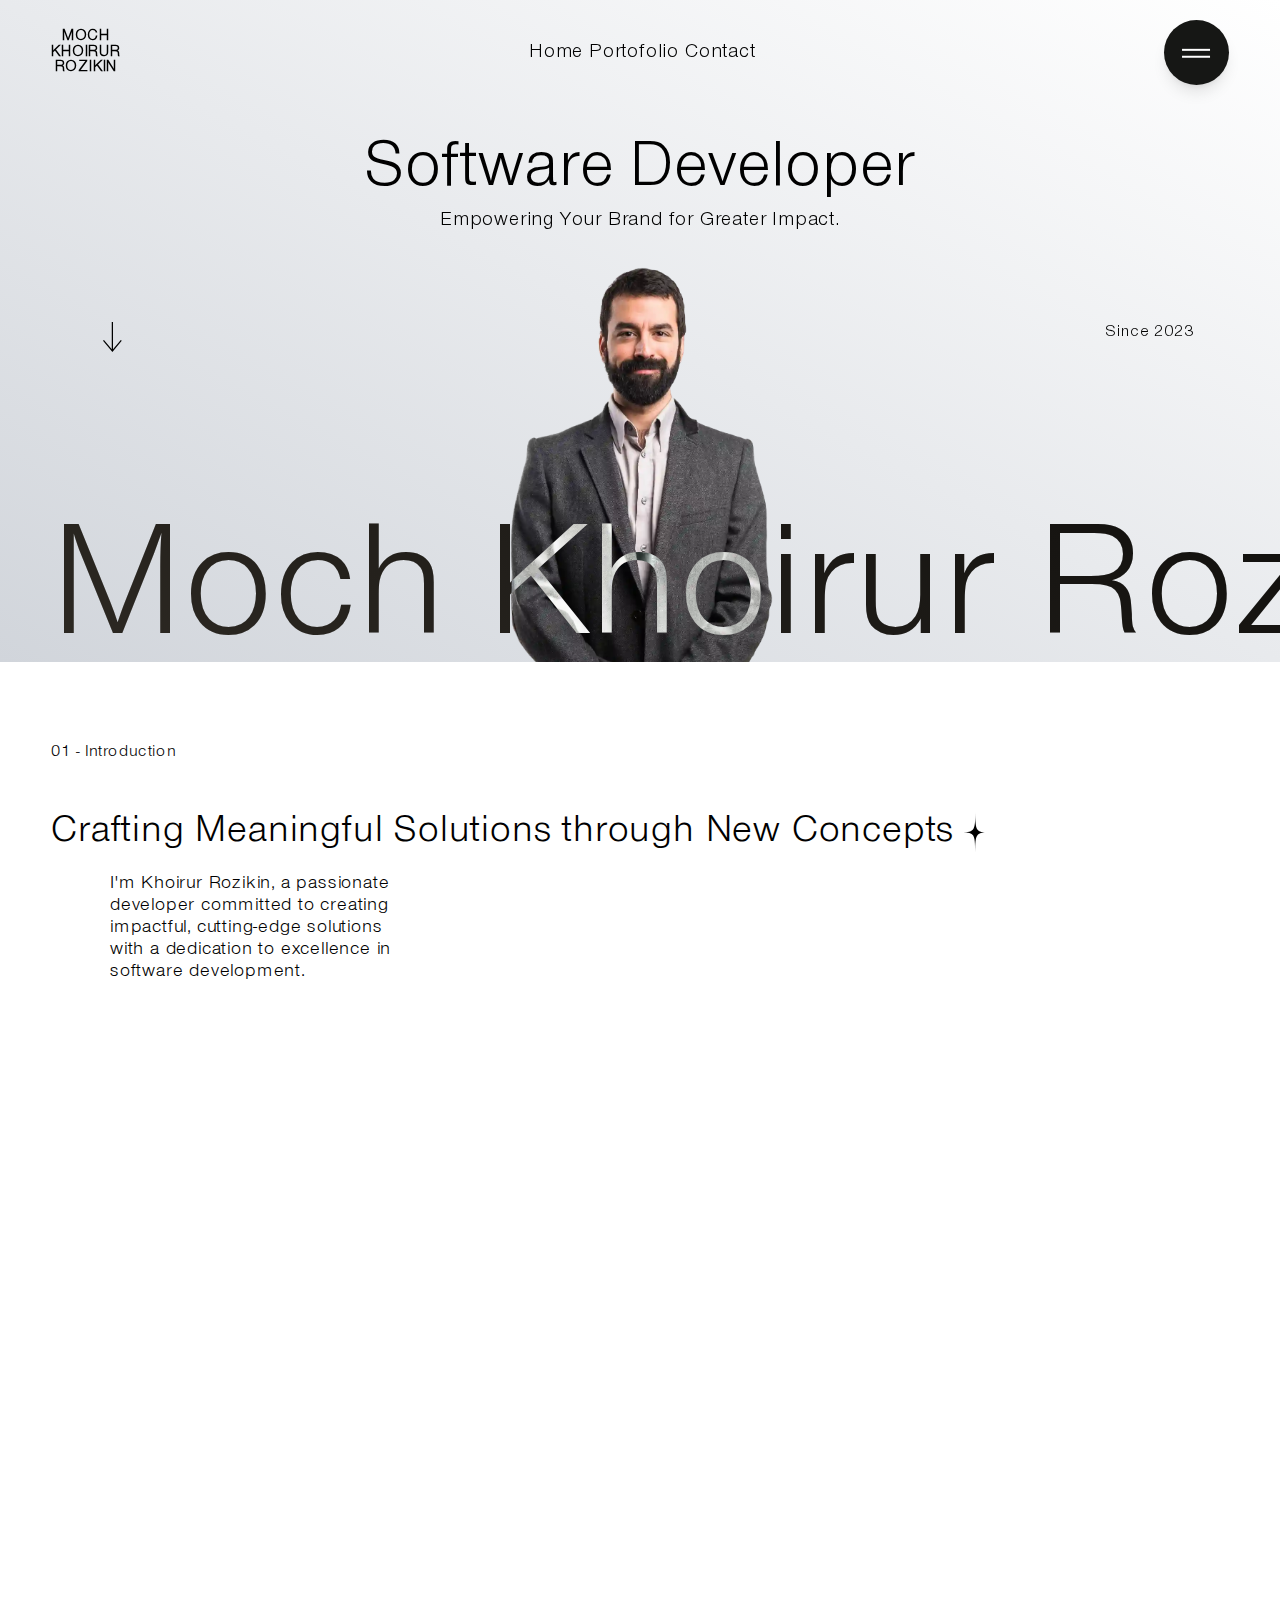
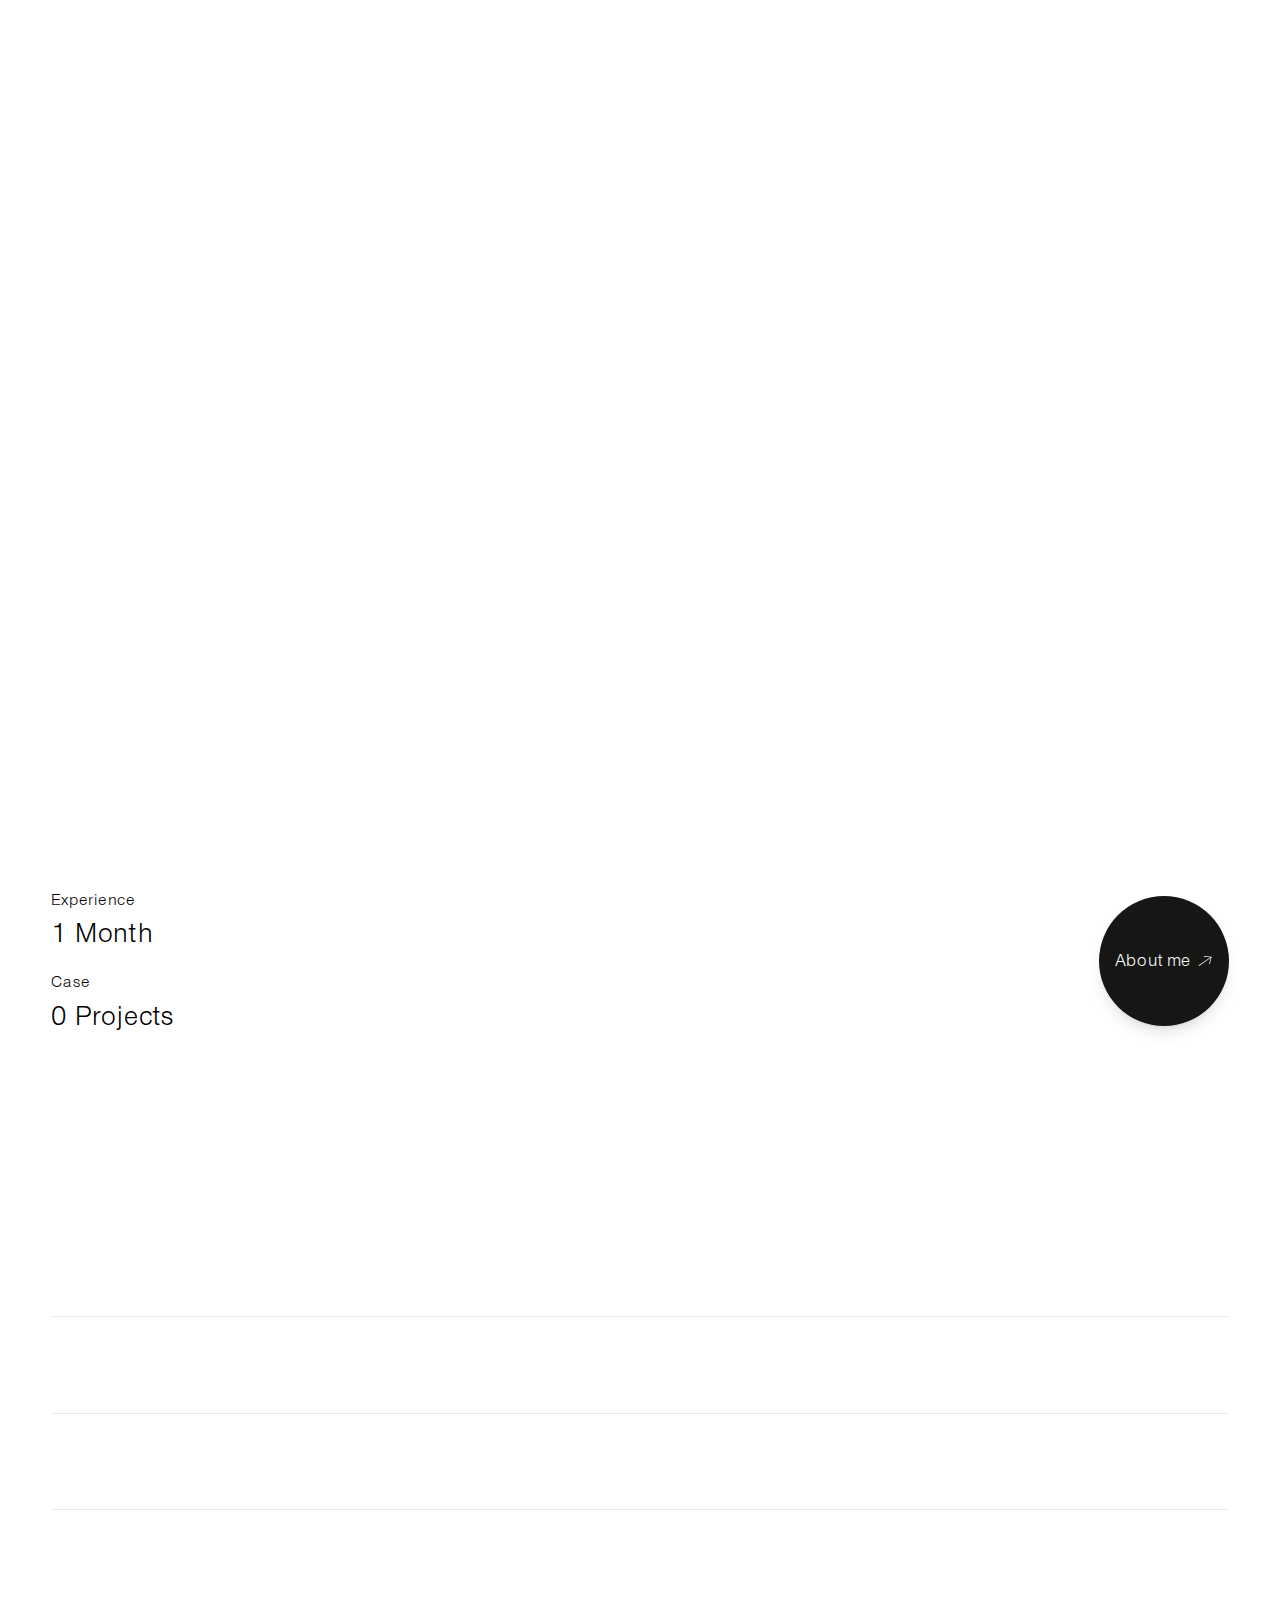
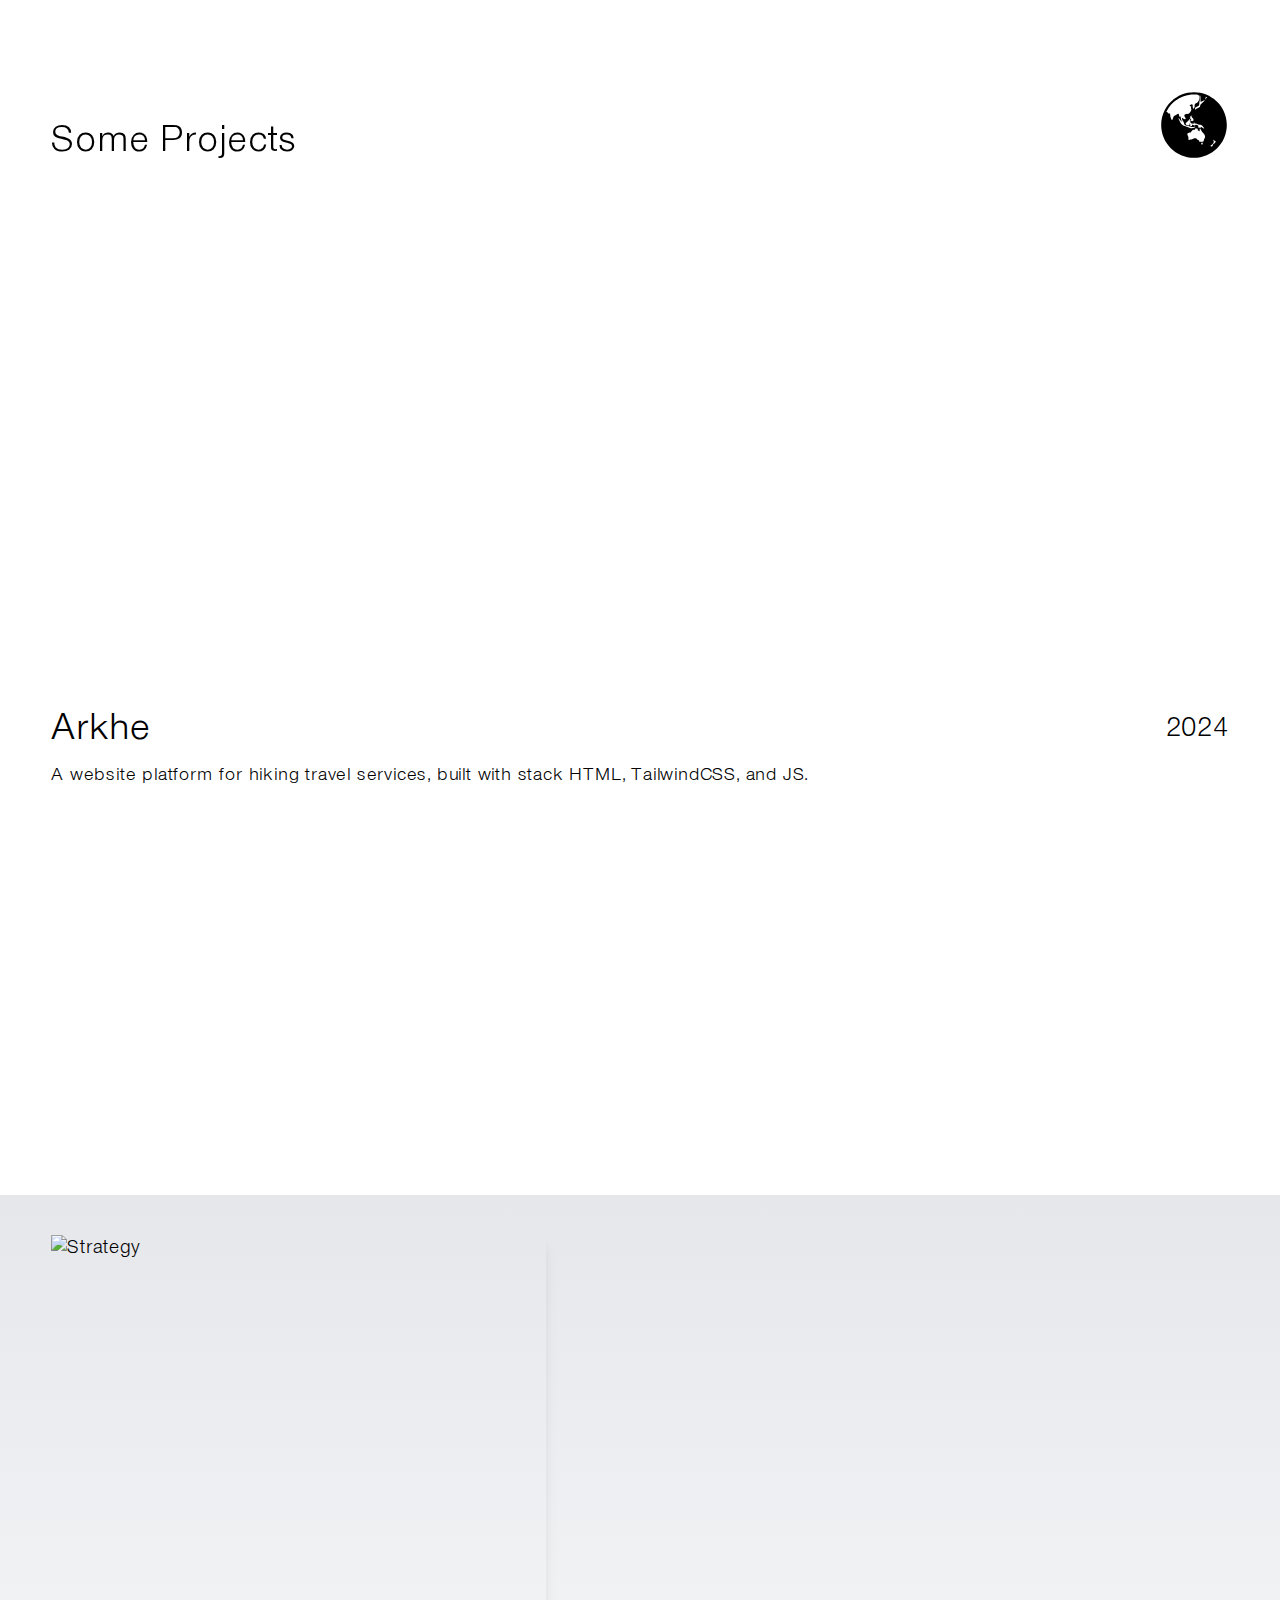
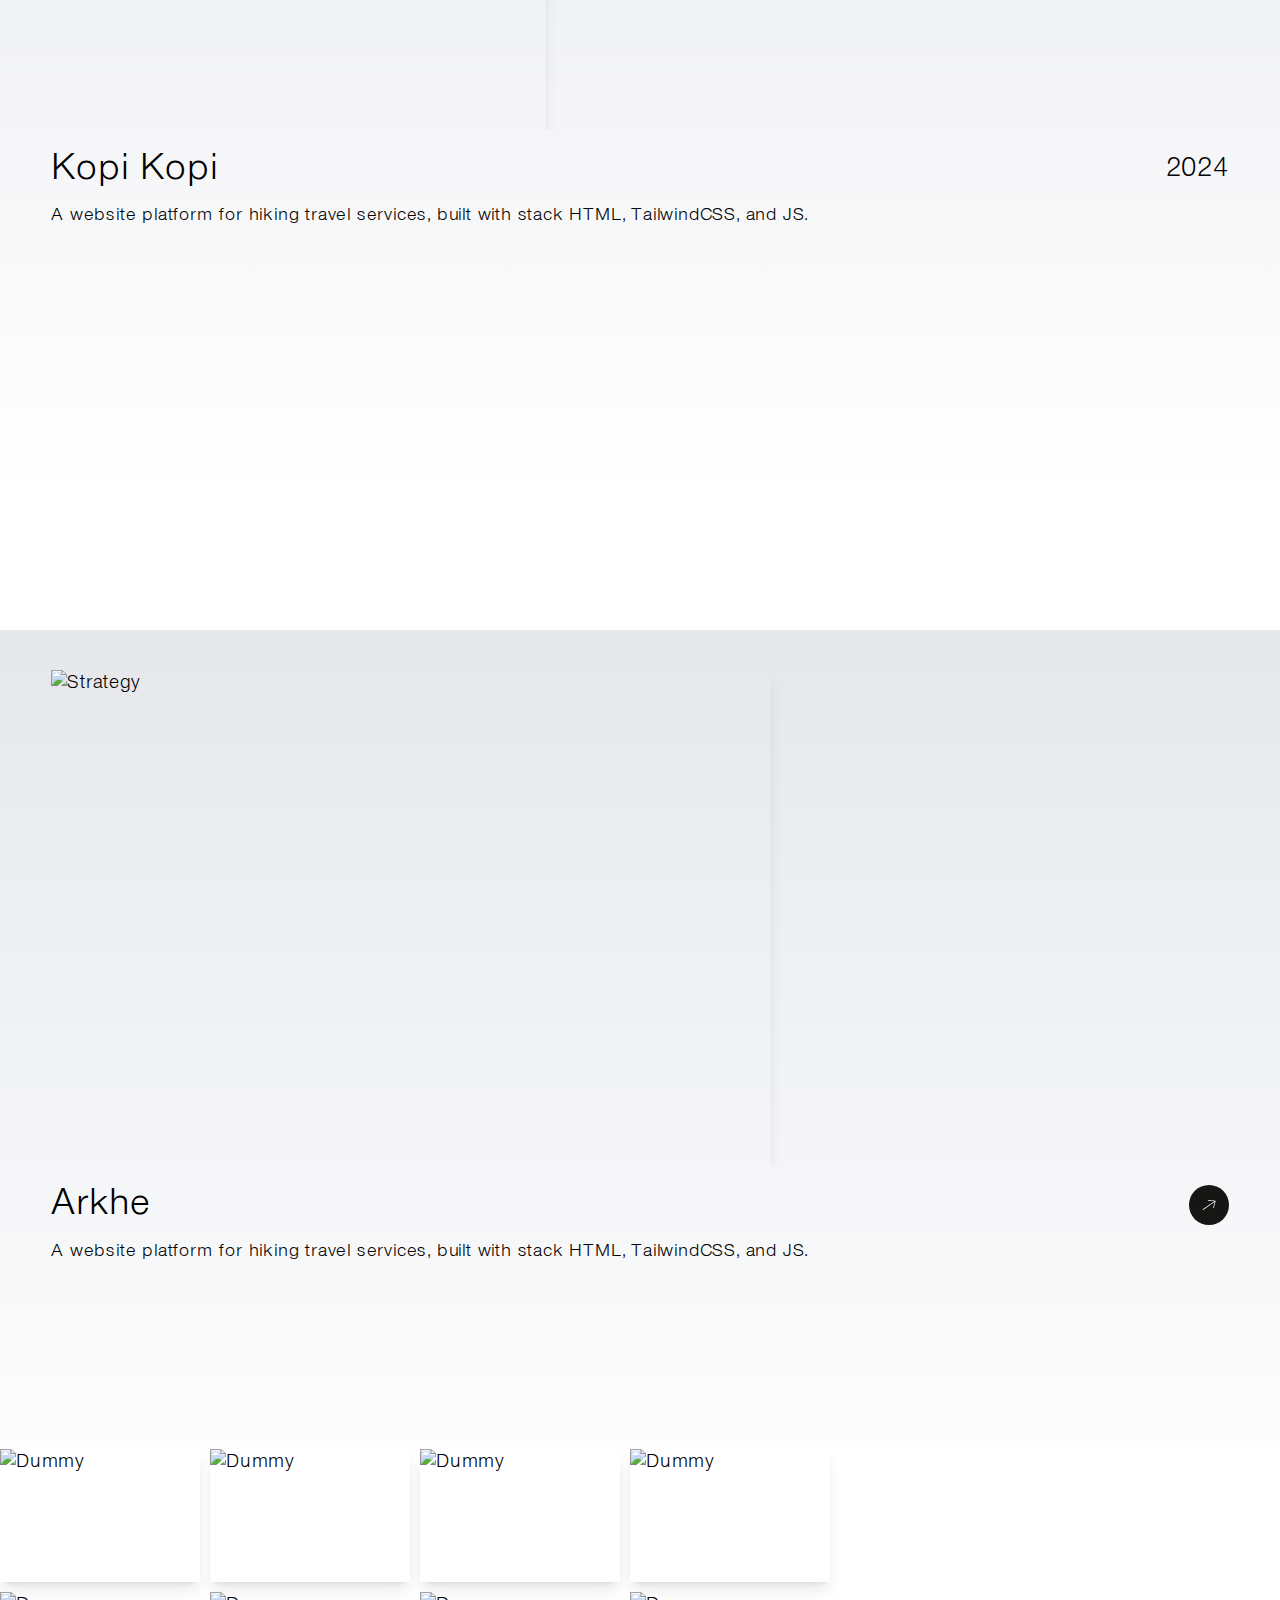
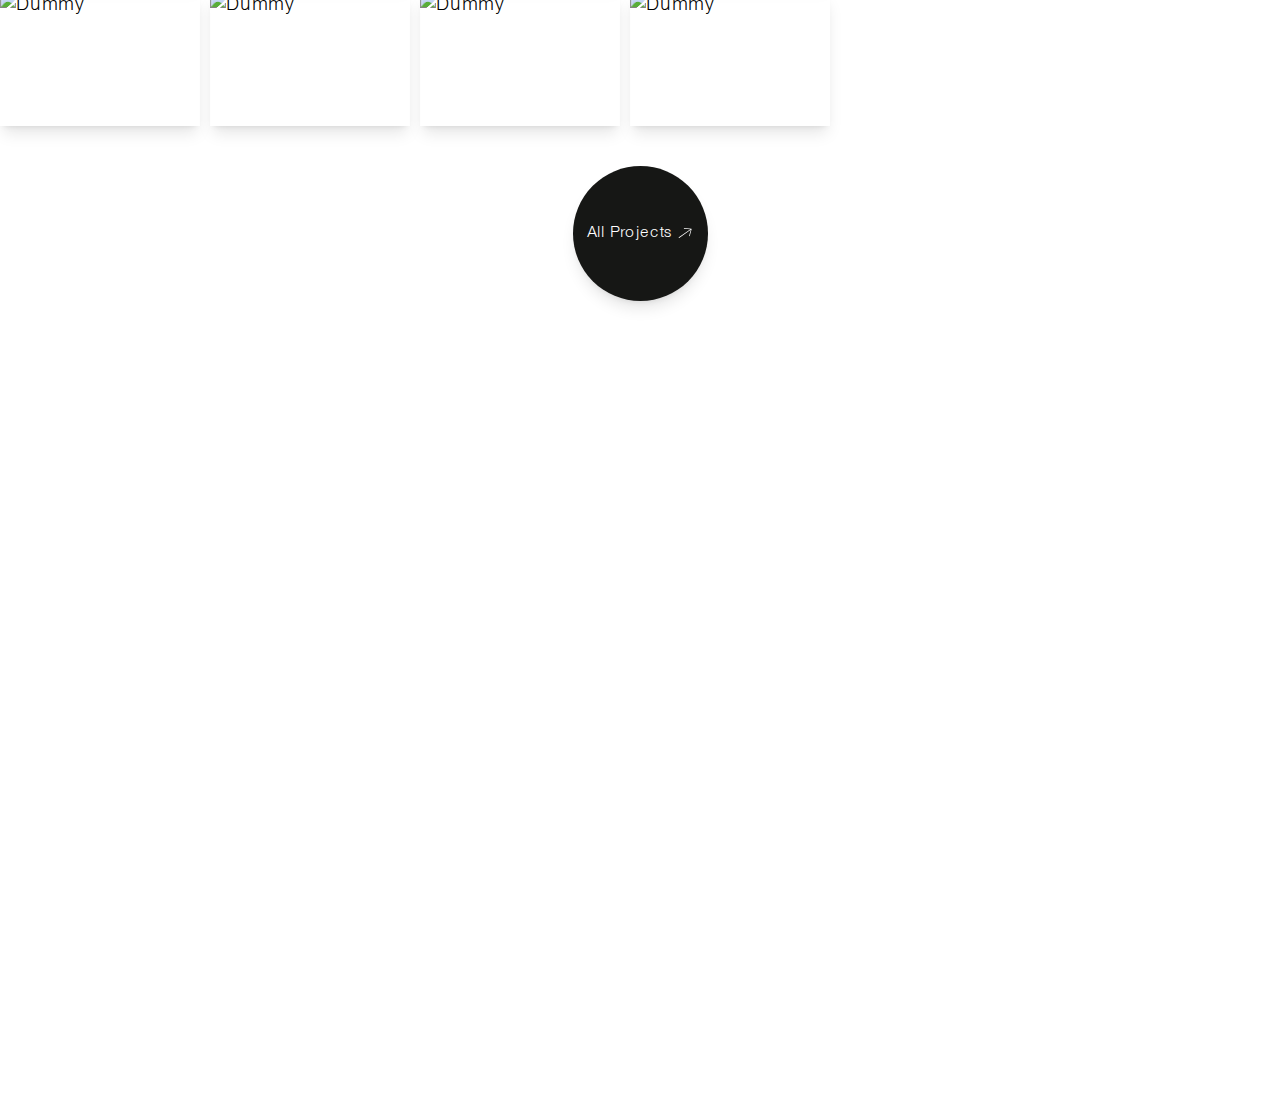
==== commit d9e9a831: "[IMPROVE] ubah dikit biar estetik" ====
--- a/index.html
+++ b/index.html
@@ -167,7 +167,7 @@
             left: 0;
             top: 0;
             /* background-color: #F7F7F7; */
-            background: linear-gradient(#FCFCFD, #F9FAFA);
+            background-color: white;
             transition: transform 1.3s ease-out; 
         }   
 
@@ -182,13 +182,13 @@
             height: 101%;
             left: 0;
             top: -1%;
-            background: linear-gradient(#F4F4F6, #E9ECEE);
+            background-color: white;
             z-index: 10;
             transition: transform 1s cubic-bezier(1, 0, 0.4, 1);
         }   
 
         .wrap-photo-porto::before {
-            background: linear-gradient(rgb(229 231 235), rgb(243 244 246)) !important;
+            background-color: white;
         }
 
         .wrap-photo.show::before {
@@ -274,7 +274,7 @@
             </div>
 
             <!-- bg-[#F7F7F7] abu abu -->
-            <div id="about" class="bg-gradient-to-b from-white to-gray-200 py-[80px] px-[4%] relative">
+            <div id="about" class="bg-white py-[80px] px-[4%] relative">
                 <!-- <p class="absolute w-full left-0 top-0 p-[4%] flex justify-between">
                     <span class="info ">
                         Javanese
@@ -284,12 +284,13 @@
                     </span>
                 </p> -->
                 <div id="wrap-about" class="relative overflow-hidden wrap-about">
-                    <h2 class="pe-[/20%]">
+                    <p class="info">01 - Introduction</p>
+                    <h2 class="pe-[/20%] mt-[50px]">
                         Crafting Meaningful Solutions through New Concepts
                         <svg class="w-[40px] ms-[-10px] inline" xmlns="http://www.w3.org/2000/svg" version="1.1" xmlns:xlink="http://www.w3.org/1999/xlink" xmlns:svgjs="http://svgjs.dev/svgjs" viewBox="0 0 2000 2000"><g><g fill="black" id="star" transform="matrix(-0.7193398003386512,0.6946583704589971,-0.6946583704589971,-0.7193398003386512,2425.565642346092,1037.3970281637307)"><path d="M 391.76120726947556 390.6142974264926 C 1000 1000 1000 1000 1861.036281631254 113.7006193520856 C 1000 1000 1000 1000 1617.609047862837 1579.5487748864368 C 1000 1000 1000 1000 165.59503778505996 1853.6884140240784 C 1000 1000 1000 1000 391.76120726947556 390.6142974264926" stroke-linecap="round" stroke-linejoin="round"></path></g></g></svg>            
                     </h2>
                     <div class="flex mt-[20px]">
-                        <p id="trigger-for-navbar-fixed" class="w-[300px]">
+                        <p id="trigger-for-navbar-fixed" class="ms-[5%] w-[300px]">
                             I'm Khoirur Rozikin, a passionate developer committed to creating impactful, cutting-edge solutions with a dedication to excellence in software development.                    
                         </p>
                     </div>
@@ -301,10 +302,10 @@
                 <div class="flex justify-between items-center mt-[50px]">
                     <div class="w-[50%]">
                         <p class="info">Experience</p>
-                        <h3 id="counter" class="counter mt-[10px]">1 Month</h3>
-
-                        <p class="info mt-[20px]">Case</p>
-                        <h3 id="counter-project" class="counter mt-[10px]">0 Projects</h3>
+                        <h3 id="counter" class="counter mt-[12px]">1 Month</h3>
+
+                        <p class="info mt-[25px]">Case</p>
+                        <h3 id="counter-project" class="counter mt-[12px]">0 Projects</h3>
                     </div>
                     <a translate="no" class="text-[16px] text-white bg-[#161715] flex justify-center items-center w-[130px] aspect-square rounded-full shadow-lg" href="/about-me">
                         About me
@@ -318,39 +319,67 @@
 
     </div>
     
-    <div class="h-[300vh] my-[-100vh]">
+    <!-- <div class="h-[250vh] my-[-100vh]"> -->
+    <div class="h-[300vh] mt-[-100vh]">
         <div class="sticky top-0 h-screen z-[10] flex bg-black items-center px-[4%] overflow-hidden">
-            <video autoplay muted loop class="absolute top-0 left-0 w-full h-full object-cover brightness-[30%]">
+            <video autoplay muted loop class="absolute top-0 left-0 w-full h-full object-cover brightness-[40%]">
                 <source src="video/Ngodinggg-low.mp4" type="video/mp4">
                 Your browser does not support the video tag.
             </video>
 
-            <h2 class="relative" style="color: white;">
+            <!-- <h2 class="relative" style="color: white;">
                 Creating an optimal digital ecosystem, connecting intuitive displays and fast data processing to support the growth of every brand.
-            </h2>
+            </h2> -->
         </div>
         
         
     </div>
 
     <!-- <div id="porto" class="relative z-[20] bg-[#effff5] pt-[80px]"> -->
-    <div id="porto" class="relative z-[20] bg-gray-200 pt-[80px]">
-        <nav id="navbar-fixed" class="navbar-fixed">
-            <div class="navbar-fixed-field relative rounded-full bg-[#161715] w-[70px] aspect-square"></div>
-        </nav>
-
-        <div class="flex justify-between items-end px-[4%] overflow-hidden">
-            <h2 class="w-[60%]">
-                Some Projects 
-                <!-- <svg class="w-[40px] ms-[-10px] inline" xmlns="http://www.w3.org/2000/svg" version="1.1" xmlns:xlink="http://www.w3.org/1999/xlink" xmlns:svgjs="http://svgjs.dev/svgjs" viewBox="0 0 2000 2000"><g><g fill="black" id="star" transform="matrix(-0.7193398003386512,0.6946583704589971,-0.6946583704589971,-0.7193398003386512,2425.565642346092,1037.3970281637307)"><path d="M 391.76120726947556 390.6142974264926 C 1000 1000 1000 1000 1861.036281631254 113.7006193520856 C 1000 1000 1000 1000 1617.609047862837 1579.5487748864368 C 1000 1000 1000 1000 165.59503778505996 1853.6884140240784 C 1000 1000 1000 1000 391.76120726947556 390.6142974264926" stroke-linecap="round" stroke-linejoin="round"></path></g></g></svg>             -->
+    <div id="porto" class="relative z-[20] mt-[-200vh]">
+
+        <div class="text-white mt-[80px] mb-[100px] px-[4%]">
+            <p class="info">02 - Crafting Process</p>
+            <h2 class="mt-[50px] pb-[17px] border-b-[0.8px] flex justify-between">
+                Strategy
+                    <svg class="w-[30px] rotate-[-125deg] inline" fill="white" xmlns="http://www.w3.org/2000/svg" fill-rule="evenodd" clip-rule="evenodd" viewBox="0 0 24 24">
+                        <path d="M11 21.883l-6.235-7.527-.765.644 7.521 9 7.479-9-.764-.645-6.236 7.529v-21.884h-1v21.883z"/>
+                    </svg>
             </h2>
-            <svg class="rotation w-[70px] aspect-square ms-[5px] inline" viewBox="0 0 64 64" xmlns="http://www.w3.org/2000/svg" xmlns:xlink="http://www.w3.org/1999/xlink" aria-hidden="true" role="img" class="iconify iconify--emojione-monotone" preserveAspectRatio="xMidYMid meet"><path d="M29.293 26.032c-.125-.507-1.486 1.719-1.102 2.051c.386.333 1.617.035 1.102-2.051" fill="black"></path><path d="M32 2C15.432 2 2 15.432 2 32s13.432 30 30 30s30-13.432 30-30S48.568 2 32 2m-1.771 30.793c0 .554-1.046-.223-1.321.332c-.275.554-.439-1.938-.549-2.771c-.112-.83-.552 2.272-.937 2.161c-.388-.11-2.315-.222-2.7-.887c-.385-.664-.55-1.772 0-1.772c.552 0 2.589-1.939 3.085-2.771c.495-.831.991-1.054.771-2.105c-.219-1.053 1.127-2.245 1.103-1.385c-.057 1.884 1.267 1.385 1.762 2.881c.496 1.495-.825 2.549-.882 1.994c-.055-.554-.716-.332-2.037.389c-1.322.72.33.221.66 1.163c.331.942.716.554 1.873.886c1.155.333.552-.941.944-1.329c.395-.388.323 1.718.842 1.163c.518-.554 2.179.332 2.179.332c1.212.555 2.919.752 2.919.752c1.598.474 2.313 1.853 3.085 2.661c.771.81-.111 1.021-1.321 0c-1.212-1.019-1.267-.643-1.652-.152c-.387.489-1.212-.379-1.984-.047c-.77.333.331-1.218-.385-1.772s-2.478-1.053-2.422-.442c.055.608-1.379.275-2.425-.247c-1.048-.524-.608.411-.608.966m8.702 15.348c.772.11 1.016-.6 1.048 0c.04.792-.221 2.049-.717 1.883c-.495-.167-1.102-1.995-.331-1.883m11.566.827c-.661.273-.937.669-1.267 1.61c-.331.941-1.268 1.439-1.873.941c-.604-.498.33-1.385.937-1.48c.605-.096.826-1.179 1.597-1.898c.772-.721-.646-2.007 0-2.549c.331-.277.718.997 1.212.942c.497-.057 1.213.442.606.913c-.606.47-.551 1.247-1.212 1.521M42.272 8.39c.312-.558.448-1.422.503-2.238c.381.159.756.328 1.128.503c-1.06 1.739-2.171 2.699-1.631 1.735m-4.625-3.326c.33.749.33 3.657.33 5.235c0 1.58 2.396-.747 3.635-.83c1.238-.083-3.965 3.075-3.965 4.903s-2.149 1.828-3.471 2.742s-1.321 1.163-1.321 0s1.982-1.994 3.14-2.41c1.155-.415.742-3.573 1.11-4.487c.367-.913.136-6.07.542-5.153M33.92 35.177c.771-.166 1.762.22 1.598.664c-.166.443-.442.775 0 .996c.439.222 1.376 1.33 1.588.832c.209-.499-.078-3.043.559-2.492c.387.333 1.103 2.658 2.7 4.099c1.597 1.44 1.982 3.38 1.706 4.045c-.275.665-.991 1.551-1.101 2.825c-.111 1.274-1.708 1.44-2.369 1.219s-1.816.222-1.816-.332c0-.555-.111-1.274-.882-1.298s-1.267-.475-1.707-1.307c-.441-.831-3.03-.11-3.415.333c-.385.442-1.762.276-2.698.831c-.937.554-1.433-.61-1.157-1.718c.275-1.108-.991-2.271-.991-3.713c0-1.44 3.028-1.163 3.249-1.605c.222-.444.44-.666.991-1.274c.552-.61 1.047-1.22 1.826-.815c.779.406.544-.127.842-.736c.298-.612.304-.389 1.077-.554M32 4c1.239 0 2.457.089 3.654.245c-.061.432.156.732.588.653c.908-.166.908 1.33.578 3.241c-.331 1.912-1.652 3.822-2.808 3.906c-1.157.084-1.654 1.746-1.405 2.493c.248.748-.66 2.493-1.24 2.493c-.577 0-.494-1.412-.577-2.992c-.083-1.578-1.322-.831-2.478 0c-1.157.831 1.733.831 1.238 1.163c-.496.333-.413 1.081 0 2.161c.414 1.08-1.321 3.325-2.065 4.072c-.743.748-2.229 0-3.8.997c-1.569.997.909 3.241.743 3.906c-.164.666-1.487.499-2.726-.499c-1.239-.997-.661 1.247.247 2.494c.91 1.246.91 2.575 1.404 3.491c.497.915 3.471.913 4.792 1.578s4.873.166 4.873.166c1.57-.083-2.478 2.077-3.965 1.33c-1.486-.749-7.104-2.078-8.591-3.906c-1.487-1.828-3.47-6.731-2.313-5.153c1.155 1.579 3.552 4.156 3.221 3.491c-.33-.665-1.485-2.41-1.404-3.657c.083-1.246-.578-1.662-1.072-1.246c-.497.415-.331-1.413-.91-2.41c-.578-.997-2.478 1.247-3.799 1.604c-1.323.357-1.321 3.216-2.065 3.715c-.744.497-1.982-3.407-1.901-5.153c.083-1.745-.991.581-1.899-1.163c-.335-.645-.952-.947-1.597-1.075C11.229 10.517 20.855 4 32 4" fill="black"></path></svg>
-        </div>
-
+            <h2 class="mt-[40px] pb-[17px] border-b-[0.8px] flex justify-between">
+                Interface
+                    <svg class="w-[30px] rotate-[-125deg] inline" fill="white" xmlns="http://www.w3.org/2000/svg" fill-rule="evenodd" clip-rule="evenodd" viewBox="0 0 24 24">
+                        <path d="M11 21.883l-6.235-7.527-.765.644 7.521 9 7.479-9-.764-.645-6.236 7.529v-21.884h-1v21.883z"/>
+                    </svg>
+            </h2>
+            <h2 class="mt-[40px] pb-[17px] border-b-[0.8px] flex justify-between">
+                Tech
+                    <svg class="w-[30px] rotate-[-125deg] inline" fill="white" xmlns="http://www.w3.org/2000/svg" fill-rule="evenodd" clip-rule="evenodd" viewBox="0 0 24 24">
+                        <path d="M11 21.883l-6.235-7.527-.765.644 7.521 9 7.479-9-.764-.645-6.236 7.529v-21.884h-1v21.883z"/>
+                    </svg>
+            </h2>
+        </div>
+
+        <div class="bg-white pt-[80px]">
+
+        
+            <nav id="navbar-fixed" class="navbar-fixed">
+                <div class="navbar-fixed-field relative rounded-full bg-[#161715] w-[70px] aspect-square"></div>
+            </nav>
+
+            <div class="flex justify-between items-end px-[4%] overflow-hidden">
+                <h2 class="w-[60%]">
+                    Some Projects 
+                    <!-- <svg class="w-[40px] ms-[-10px] inline" xmlns="http://www.w3.org/2000/svg" version="1.1" xmlns:xlink="http://www.w3.org/1999/xlink" xmlns:svgjs="http://svgjs.dev/svgjs" viewBox="0 0 2000 2000"><g><g fill="black" id="star" transform="matrix(-0.7193398003386512,0.6946583704589971,-0.6946583704589971,-0.7193398003386512,2425.565642346092,1037.3970281637307)"><path d="M 391.76120726947556 390.6142974264926 C 1000 1000 1000 1000 1861.036281631254 113.7006193520856 C 1000 1000 1000 1000 1617.609047862837 1579.5487748864368 C 1000 1000 1000 1000 165.59503778505996 1853.6884140240784 C 1000 1000 1000 1000 391.76120726947556 390.6142974264926" stroke-linecap="round" stroke-linejoin="round"></path></g></g></svg>             -->
+                </h2>
+                <svg class="rotation w-[70px] aspect-square ms-[5px] inline" viewBox="0 0 64 64" xmlns="http://www.w3.org/2000/svg" xmlns:xlink="http://www.w3.org/1999/xlink" aria-hidden="true" role="img" class="iconify iconify--emojione-monotone" preserveAspectRatio="xMidYMid meet"><path d="M29.293 26.032c-.125-.507-1.486 1.719-1.102 2.051c.386.333 1.617.035 1.102-2.051" fill="black"></path><path d="M32 2C15.432 2 2 15.432 2 32s13.432 30 30 30s30-13.432 30-30S48.568 2 32 2m-1.771 30.793c0 .554-1.046-.223-1.321.332c-.275.554-.439-1.938-.549-2.771c-.112-.83-.552 2.272-.937 2.161c-.388-.11-2.315-.222-2.7-.887c-.385-.664-.55-1.772 0-1.772c.552 0 2.589-1.939 3.085-2.771c.495-.831.991-1.054.771-2.105c-.219-1.053 1.127-2.245 1.103-1.385c-.057 1.884 1.267 1.385 1.762 2.881c.496 1.495-.825 2.549-.882 1.994c-.055-.554-.716-.332-2.037.389c-1.322.72.33.221.66 1.163c.331.942.716.554 1.873.886c1.155.333.552-.941.944-1.329c.395-.388.323 1.718.842 1.163c.518-.554 2.179.332 2.179.332c1.212.555 2.919.752 2.919.752c1.598.474 2.313 1.853 3.085 2.661c.771.81-.111 1.021-1.321 0c-1.212-1.019-1.267-.643-1.652-.152c-.387.489-1.212-.379-1.984-.047c-.77.333.331-1.218-.385-1.772s-2.478-1.053-2.422-.442c.055.608-1.379.275-2.425-.247c-1.048-.524-.608.411-.608.966m8.702 15.348c.772.11 1.016-.6 1.048 0c.04.792-.221 2.049-.717 1.883c-.495-.167-1.102-1.995-.331-1.883m11.566.827c-.661.273-.937.669-1.267 1.61c-.331.941-1.268 1.439-1.873.941c-.604-.498.33-1.385.937-1.48c.605-.096.826-1.179 1.597-1.898c.772-.721-.646-2.007 0-2.549c.331-.277.718.997 1.212.942c.497-.057 1.213.442.606.913c-.606.47-.551 1.247-1.212 1.521M42.272 8.39c.312-.558.448-1.422.503-2.238c.381.159.756.328 1.128.503c-1.06 1.739-2.171 2.699-1.631 1.735m-4.625-3.326c.33.749.33 3.657.33 5.235c0 1.58 2.396-.747 3.635-.83c1.238-.083-3.965 3.075-3.965 4.903s-2.149 1.828-3.471 2.742s-1.321 1.163-1.321 0s1.982-1.994 3.14-2.41c1.155-.415.742-3.573 1.11-4.487c.367-.913.136-6.07.542-5.153M33.92 35.177c.771-.166 1.762.22 1.598.664c-.166.443-.442.775 0 .996c.439.222 1.376 1.33 1.588.832c.209-.499-.078-3.043.559-2.492c.387.333 1.103 2.658 2.7 4.099c1.597 1.44 1.982 3.38 1.706 4.045c-.275.665-.991 1.551-1.101 2.825c-.111 1.274-1.708 1.44-2.369 1.219s-1.816.222-1.816-.332c0-.555-.111-1.274-.882-1.298s-1.267-.475-1.707-1.307c-.441-.831-3.03-.11-3.415.333c-.385.442-1.762.276-2.698.831c-.937.554-1.433-.61-1.157-1.718c.275-1.108-.991-2.271-.991-3.713c0-1.44 3.028-1.163 3.249-1.605c.222-.444.44-.666.991-1.274c.552-.61 1.047-1.22 1.826-.815c.779.406.544-.127.842-.736c.298-.612.304-.389 1.077-.554M32 4c1.239 0 2.457.089 3.654.245c-.061.432.156.732.588.653c.908-.166.908 1.33.578 3.241c-.331 1.912-1.652 3.822-2.808 3.906c-1.157.084-1.654 1.746-1.405 2.493c.248.748-.66 2.493-1.24 2.493c-.577 0-.494-1.412-.577-2.992c-.083-1.578-1.322-.831-2.478 0c-1.157.831 1.733.831 1.238 1.163c-.496.333-.413 1.081 0 2.161c.414 1.08-1.321 3.325-2.065 4.072c-.743.748-2.229 0-3.8.997c-1.569.997.909 3.241.743 3.906c-.164.666-1.487.499-2.726-.499c-1.239-.997-.661 1.247.247 2.494c.91 1.246.91 2.575 1.404 3.491c.497.915 3.471.913 4.792 1.578s4.873.166 4.873.166c1.57-.083-2.478 2.077-3.965 1.33c-1.486-.749-7.104-2.078-8.591-3.906c-1.487-1.828-3.47-6.731-2.313-5.153c1.155 1.579 3.552 4.156 3.221 3.491c-.33-.665-1.485-2.41-1.404-3.657c.083-1.246-.578-1.662-1.072-1.246c-.497.415-.331-1.413-.91-2.41c-.578-.997-2.478 1.247-3.799 1.604c-1.323.357-1.321 3.216-2.065 3.715c-.744.497-1.982-3.407-1.901-5.153c.083-1.745-.991.581-1.899-1.163c-.335-.645-.952-.947-1.597-1.075C11.229 10.517 20.855 4 32 4" fill="black"></path></svg>
+            </div>
+        </div>
 
     <div>
+
         <!-- <div class="sticky top-0 pt-[45px] bg-gradient-to-t from-white to-[#effff5] min-h-screen px-[4%]"> -->
-        <div class="sticky top-0 pt-[35px] bg-gradient-to-t from-white to-gray-200 min-h-screen px-[4%]">
+        <div class="sticky top-0 pt-[35px] bg-white min-h-screen px-[4%]">
             <div id="wrap-photo-2" class="wrap-photo wrap-photo-porto relative overflow-hidden">
                 <img class="w-[80vh] h-[55vh] shadow-lg object-cover object-top" src="https://cdn.dribbble.com/userupload/11312242/file/original-846b158e5daba97b41122e4d723e803f.png?resize=1504x6949&vertical=center" alt="Strategy">                
             </div>
@@ -378,8 +407,8 @@
 
 
         <!-- <div class="sticky top-0 pt-[40px] bg-gradient-to-t from-white to-[#eaf4ff] min-h-screen px-[4%] mt-[25vh]"> -->
-        <div class="sticky top-0 pt-[40px] bg-gradient-to-t from-white to-gray-200 min-h-screen px-[4%] mt-[10vh]">
-            <div id="wrap-photo-3" class="wrap-photo wrap-photo-porto relative overflow-hidden">
+        <div class="sticky top-0 pt-[40px] bg-gradient-to-t from-white to-gray-200 min-h-screen px-[4%] mt-[15vh]">
+            <div class="relative overflow-hidden">
                 <img class="w-[55vh] h-[55vh] shadow-lg object-cover object-top" src="https://cdn.dribbble.com/userupload/11312242/file/original-846b158e5daba97b41122e4d723e803f.png?resize=1504x6949&vertical=center" alt="Strategy">
             </div>
             <div class="flex justify-between items-center mt-[20px]">
@@ -406,8 +435,8 @@
 
 
         <!-- <div class="sticky top-0 pt-[40px] pb-[20px] bg-gradient-to-t from-white to-[#eff1ff] min-h-screen px-[4%] mt-[30vh]"> -->
-        <div class="sticky top-0 pt-[40px] pb-[20px] bg-gradient-to-t from-white to-gray-200 min-h-screen px-[4%] mt-[10vh]">
-            <div id="wrap-photo-4" class="wrap-photo wrap-photo-porto relative overflow-hidden">
+        <div class="sticky top-0 pt-[40px] pb-[20px] bg-gradient-to-t from-white to-gray-200 min-h-screen px-[4%] mt-[15vh]">
+            <div class="relative overflow-hidden">
                 <img class="w-[80vh] h-[55vh] shadow-lg object-cover object-top" src="https://cdn.dribbble.com/userupload/11312242/file/original-846b158e5daba97b41122e4d723e803f.png?resize=1504x6949&vertical=center" alt="Strategy">                
             </div>
             <div class="flex justify-between items-start mt-[20px]">
@@ -437,7 +466,7 @@
             
     <!-- <div class="bg-white"> -->
         <div class="mt-[-9vh] pb-[80px] bg-white relative overflow-hidden">
-            <div class="flex gap-[10px] marquee-first-porto">
+            <div id="trigger-for-navbar-fixed-2" class="flex gap-[10px] marquee-first-porto">
                 <img class="w-[200px] aspect-[3/2] object-cover object-top shadow-lg" src="https://cdn.dribbble.com/userupload/14089995/file/original-7c8994505c6228ecb3212b79b2e15a34.png?resize=1504x1128" alt="Dummy">
                 <img class="w-[200px] aspect-[3/2] object-cover object-top shadow-lg" src="https://cdn.dribbble.com/userupload/14438017/file/original-ded1ae989ac4b3192d42dcce3623e880.png?resize=1504x1128" alt="Dummy">
                 <img class="w-[200px] aspect-[3/2] object-cover object-top shadow-lg" src="https://cdn.dribbble.com/userupload/9374150/file/original-30fdea0aba9b21af69542a667021564f.png?resize=1200x900&vertical=center" alt="Dummy">
@@ -511,11 +540,12 @@
     </div> -->
             
 
+    <div id="trigger-for-hidden-navbar-fixed-2" class="absolute bottom-0"></div>
     </div>
 
     <div class="sticky bottom-0 bg-[#161715] pt-[15vh] text-center text-white px-[4%]">
-            <h1 class="w-full">Let's work together</h1>
-            <div class="flex justify-center mt-[40px]">
+            <h1 translate="no" class="w-full">Let's work together</h1>
+            <div class="flex justify-center mt-[50px]">
                 <a translate="no" class="flex justify-center items-center rounded-full bg-white w-[130px] aspect-square info text-black shadow-lg" href="">
                     Chat me
                     <svg class="w-[16px] rotate-[-125deg] ms-[5px] inline" fill="black" xmlns="http://www.w3.org/2000/svg" fill-rule="evenodd" clip-rule="evenodd" viewBox="0 0 24 24">
@@ -523,22 +553,22 @@
                     </svg>
                 </a>
             </div>
-            <div class="flex flex-wrap justify-between items-start mt-[65px]">
+            <div class="flex flex-wrap justify-between items-start mt-[50px]">
                 <div class="w-[40%]">
                     <h3 translate="no" class="text-gray-300">COLLAB</h3>
-                    <a class="mt-[15px] info inline-block" href="">Upwork</a>
+                    <a translate="no" class="mt-[17px] info inline-block" href="">Upwork</a>
                     <br>
-                    <a class="mt-[5px] info inline-block" href="">Sribulancer</a>
+                    <a translate="no" class="mt-[10px] info inline-block" href="">Sribulancer</a>
                 </div>
                 <div class="w-[40%]">
                     <h3 translate="no" class="text-gray-300">SOCIALS</h3>
-                    <a class="mt-[15px] info inline-block" href="">Instagram</a>
+                    <a translate="no" class="mt-[17px] info inline-block" href="">Instagram</a>
                     <br>
-                    <a class="mt-[5px] info inline-block" href="">whatsapp</a>
+                    <a translate="no" class="mt-[10px] info inline-block" href="">whatsapp</a>
                 </div>
                 <div class="w-full mt-[45px]">
                     <h3 translate="no" class="text-gray-300">PAGES</h3>
-                    <div class="flex justify-between mt-[15px]">
+                    <div class="flex justify-between mt-[18px]">
                         <a class="info" href="">Home</a>
                         <a class="info" href="">About</a>
                         <a class="info" href="">Projects</a>
@@ -546,7 +576,7 @@
                     </div>
                 </div>
             </div>
-            <p class="text-[13px] text-gray-300 mt-[30px] py-[25px] border-t-[0.1px] border-gray-300">@Khoirurrozkn 2024</p>
+            <p translate="no" class="text-[13px] text-gray-400 mt-[20px] py-[25px] border-t-[0.1px] border-gray-400">@Khoirurrozkn 2024</p>
     </div>
     
     <script>
@@ -563,12 +593,12 @@
 
         const navbarFixed = document.getElementById('navbar-fixed');
         const triggerForNavbarFixed = document.getElementById('trigger-for-navbar-fixed');
+        const triggerForNavbarFixed2 = document.getElementById('trigger-for-navbar-fixed-2');
         const triggerForHiddenNavbarFixed = document.getElementById('trigger-for-hidden-navbar-fixed');
+        const triggerForHiddenNavbarFixed2 = document.getElementById('trigger-for-hidden-navbar-fixed-2');
         const wrapAbout = document.getElementById('wrap-about');
         const wrapPhoto1 = document.getElementById('wrap-photo-1');
         const wrapPhoto2 = document.getElementById('wrap-photo-2');
-        const wrapPhoto3 = document.getElementById('wrap-photo-3');
-        const wrapPhoto4 = document.getElementById('wrap-photo-4');
         const counterElement = document.getElementById('counter');
         const counterProjectElement = document.getElementById('counter-project');
 
@@ -618,7 +648,7 @@
                 if (entry.isIntersecting) {
                     entry.target.classList.add('show');
 
-                    if (entry.target === triggerForNavbarFixed) {
+                    if (entry.target === triggerForNavbarFixed || entry.target === triggerForNavbarFixed2) {
                         navbarFixed.classList.add('show-button');
                     }
 
@@ -626,7 +656,7 @@
                         window.addEventListener('scroll', () => parallaxEffect(parallaxImage));
                     }
 
-                    if (entry.target === triggerForHiddenNavbarFixed) {
+                    if (entry.target === triggerForHiddenNavbarFixed || entry.target === triggerForHiddenNavbarFixed2) {
                         navbarFixed.classList.remove('show-button');
                     }
 
@@ -660,12 +690,12 @@
 
 
         observer.observe(triggerForNavbarFixed);
+        observer.observe(triggerForNavbarFixed2);
         observer.observe(triggerForHiddenNavbarFixed);
+        observer.observe(triggerForHiddenNavbarFixed2);
         observer.observe(wrapAbout);
         observer.observe(wrapPhoto1);
         observer.observe(wrapPhoto2);
-        observer.observe(wrapPhoto3);
-        observer.observe(wrapPhoto4);
         observer.observe(counterElement);
         observer.observe(counterProjectElement);
 
--- a/output.css
+++ b/output.css
@@ -1 +1 @@
-*,:after,:before{--tw-border-spacing-x:0;--tw-border-spacing-y:0;--tw-translate-x:0;--tw-translate-y:0;--tw-rotate:0;--tw-skew-x:0;--tw-skew-y:0;--tw-scale-x:1;--tw-scale-y:1;--tw-pan-x: ;--tw-pan-y: ;--tw-pinch-zoom: ;--tw-scroll-snap-strictness:proximity;--tw-gradient-from-position: ;--tw-gradient-via-position: ;--tw-gradient-to-position: ;--tw-ordinal: ;--tw-slashed-zero: ;--tw-numeric-figure: ;--tw-numeric-spacing: ;--tw-numeric-fraction: ;--tw-ring-inset: ;--tw-ring-offset-width:0px;--tw-ring-offset-color:#fff;--tw-ring-color:rgba(59,130,246,.5);--tw-ring-offset-shadow:0 0 #0000;--tw-ring-shadow:0 0 #0000;--tw-shadow:0 0 #0000;--tw-shadow-colored:0 0 #0000;--tw-blur: ;--tw-brightness: ;--tw-contrast: ;--tw-grayscale: ;--tw-hue-rotate: ;--tw-invert: ;--tw-saturate: ;--tw-sepia: ;--tw-drop-shadow: ;--tw-backdrop-blur: ;--tw-backdrop-brightness: ;--tw-backdrop-contrast: ;--tw-backdrop-grayscale: ;--tw-backdrop-hue-rotate: ;--tw-backdrop-invert: ;--tw-backdrop-opacity: ;--tw-backdrop-saturate: ;--tw-backdrop-sepia: ;--tw-contain-size: ;--tw-contain-layout: ;--tw-contain-paint: ;--tw-contain-style: }::backdrop{--tw-border-spacing-x:0;--tw-border-spacing-y:0;--tw-translate-x:0;--tw-translate-y:0;--tw-rotate:0;--tw-skew-x:0;--tw-skew-y:0;--tw-scale-x:1;--tw-scale-y:1;--tw-pan-x: ;--tw-pan-y: ;--tw-pinch-zoom: ;--tw-scroll-snap-strictness:proximity;--tw-gradient-from-position: ;--tw-gradient-via-position: ;--tw-gradient-to-position: ;--tw-ordinal: ;--tw-slashed-zero: ;--tw-numeric-figure: ;--tw-numeric-spacing: ;--tw-numeric-fraction: ;--tw-ring-inset: ;--tw-ring-offset-width:0px;--tw-ring-offset-color:#fff;--tw-ring-color:rgba(59,130,246,.5);--tw-ring-offset-shadow:0 0 #0000;--tw-ring-shadow:0 0 #0000;--tw-shadow:0 0 #0000;--tw-shadow-colored:0 0 #0000;--tw-blur: ;--tw-brightness: ;--tw-contrast: ;--tw-grayscale: ;--tw-hue-rotate: ;--tw-invert: ;--tw-saturate: ;--tw-sepia: ;--tw-drop-shadow: ;--tw-backdrop-blur: ;--tw-backdrop-brightness: ;--tw-backdrop-contrast: ;--tw-backdrop-grayscale: ;--tw-backdrop-hue-rotate: ;--tw-backdrop-invert: ;--tw-backdrop-opacity: ;--tw-backdrop-saturate: ;--tw-backdrop-sepia: ;--tw-contain-size: ;--tw-contain-layout: ;--tw-contain-paint: ;--tw-contain-style: }/*! tailwindcss v3.4.13 | MIT License | https://tailwindcss.com*/*,:after,:before{border:0 solid #e5e7eb;box-sizing:border-box}:after,:before{--tw-content:""}:host,html{line-height:1.5;-webkit-text-size-adjust:100%;font-family:ui-sans-serif,system-ui,sans-serif,Apple Color Emoji,Segoe UI Emoji,Segoe UI Symbol,Noto Color Emoji;font-feature-settings:normal;font-variation-settings:normal;-moz-tab-size:4;-o-tab-size:4;tab-size:4;-webkit-tap-highlight-color:transparent}body{line-height:inherit;margin:0}hr{border-top-width:1px;color:inherit;height:0}abbr:where([title]){-webkit-text-decoration:underline dotted;text-decoration:underline dotted}h1,h2,h3,h4,h5,h6{font-size:inherit;font-weight:inherit}a{color:inherit;text-decoration:inherit}b,strong{font-weight:bolder}code,kbd,pre,samp{font-family:ui-monospace,SFMono-Regular,Menlo,Monaco,Consolas,Liberation Mono,Courier New,monospace;font-feature-settings:normal;font-size:1em;font-variation-settings:normal}small{font-size:80%}sub,sup{font-size:75%;line-height:0;position:relative;vertical-align:baseline}sub{bottom:-.25em}sup{top:-.5em}table{border-collapse:collapse;border-color:inherit;text-indent:0}button,input,optgroup,select,textarea{color:inherit;font-family:inherit;font-feature-settings:inherit;font-size:100%;font-variation-settings:inherit;font-weight:inherit;letter-spacing:inherit;line-height:inherit;margin:0;padding:0}button,select{text-transform:none}button,input:where([type=button]),input:where([type=reset]),input:where([type=submit]){-webkit-appearance:button;background-color:transparent;background-image:none}:-moz-focusring{outline:auto}:-moz-ui-invalid{box-shadow:none}progress{vertical-align:baseline}::-webkit-inner-spin-button,::-webkit-outer-spin-button{height:auto}[type=search]{-webkit-appearance:textfield;outline-offset:-2px}::-webkit-search-decoration{-webkit-appearance:none}::-webkit-file-upload-button{-webkit-appearance:button;font:inherit}summary{display:list-item}blockquote,dd,dl,figure,h1,h2,h3,h4,h5,h6,hr,p,pre{margin:0}fieldset{margin:0}fieldset,legend{padding:0}menu,ol,ul{list-style:none;margin:0;padding:0}dialog{padding:0}textarea{resize:vertical}input::-moz-placeholder,textarea::-moz-placeholder{color:#9ca3af;opacity:1}input::placeholder,textarea::placeholder{color:#9ca3af;opacity:1}[role=button],button{cursor:pointer}:disabled{cursor:default}audio,canvas,embed,iframe,img,object,svg,video{display:block;vertical-align:middle}img,video{height:auto;max-width:100%}[hidden]{display:none}.visible{visibility:visible}.collapse{visibility:collapse}.static{position:static}.fixed{position:fixed}.absolute{position:absolute}.relative{position:relative}.sticky{position:sticky}.bottom-0{bottom:0}.left-0{left:0}.left-1{left:.25rem}.left-\[-40\%\]{left:-40%}.left-\[-5\%\]{left:-5%}.left-\[4\%\]{left:4%}.right-0{right:0}.right-\[-30\%\]{right:-30%}.right-\[-40\%\]{right:-40%}.right-\[3\%\]{right:3%}.top-0{top:0}.top-1{top:.25rem}.top-\[-110vh\]{top:-110vh}.top-\[-15\%\]{top:-15%}.top-\[-25\%\]{top:-25%}.top-\[-50\%\]{top:-50%}.top-\[15\%\]{top:15%}.top-\[33\.333333333333336\%\]{top:33.333333333333336%}.top-\[66\.66666666666667\%\]{top:66.66666666666667%}.z-0{z-index:0}.z-10{z-index:10}.z-20{z-index:20}.z-30{z-index:30}.z-\[10\]{z-index:10}.z-\[20\]{z-index:20}.m-0{margin:0}.mx-1{margin-left:.25rem;margin-right:.25rem}.mx-2{margin-left:.5rem;margin-right:.5rem}.my-\[-100vh\]{margin-bottom:-100vh;margin-top:-100vh}.my-\[10px\]{margin-bottom:10px;margin-top:10px}.my-\[20px\]{margin-bottom:20px;margin-top:20px}.my-\[30px\]{margin-bottom:30px;margin-top:30px}.my-\[40px\]{margin-bottom:40px;margin-top:40px}.mb-\[15vh\]{margin-bottom:15vh}.mb-\[20px\]{margin-bottom:20px}.mb-\[7px\]{margin-bottom:7px}.mb-\[95px\]{margin-bottom:95px}.mb-px{margin-bottom:1px}.me-1{margin-inline-end:.25rem}.me-2{margin-inline-end:.5rem}.me-\[10px\]{margin-inline-end:10px}.me-\[20px\]{margin-inline-end:20px}.ms-\[-10px\]{margin-inline-start:-10px}.ms-\[10\%\]{margin-inline-start:10%}.ms-\[10px\]{margin-inline-start:10px}.ms-\[18px\]{margin-inline-start:18px}.ms-\[20px\]{margin-inline-start:20px}.ms-\[40\%\]{margin-inline-start:40%}.ms-\[5px\]{margin-inline-start:5px}.ms-auto{margin-inline-start:auto}.mt-\[-100px\]{margin-top:-100px}.mt-\[-10px\]{margin-top:-10px}.mt-\[-150px\]{margin-top:-150px}.mt-\[-30px\]{margin-top:-30px}.mt-\[-50px\]{margin-top:-50px}.mt-\[-9vh\]{margin-top:-9vh}.mt-\[10px\]{margin-top:10px}.mt-\[10vh\]{margin-top:10vh}.mt-\[111px\]{margin-top:111px}.mt-\[120px\]{margin-top:120px}.mt-\[140px\]{margin-top:140px}.mt-\[15px\]{margin-top:15px}.mt-\[190px\]{margin-top:190px}.mt-\[20px\]{margin-top:20px}.mt-\[25vh\]{margin-top:25vh}.mt-\[30px\]{margin-top:30px}.mt-\[30vh\]{margin-top:30vh}.mt-\[35px\]{margin-top:35px}.mt-\[38px\]{margin-top:38px}.mt-\[40px\]{margin-top:40px}.mt-\[45px\]{margin-top:45px}.mt-\[50px\]{margin-top:50px}.mt-\[5px\]{margin-top:5px}.mt-\[60px\]{margin-top:60px}.mt-\[65px\]{margin-top:65px}.mt-\[70px\]{margin-top:70px}.mt-\[80px\]{margin-top:80px}.mt-auto{margin-top:auto}.block{display:block}.inline-block{display:inline-block}.inline{display:inline}.flex{display:flex}.table{display:table}.grid{display:grid}.contents{display:contents}.hidden{display:none}.aspect-\[3\/2\.2\]{aspect-ratio:3/2.2}.aspect-\[3\/2\]{aspect-ratio:3/2}.aspect-\[3\/3\.6\]{aspect-ratio:3/3.6}.aspect-\[4\/3\]{aspect-ratio:4/3}.aspect-square{aspect-ratio:1/1}.h-\[100vh\]{height:100vh}.h-\[10px\]{height:10px}.h-\[120\%\]{height:120%}.h-\[240px\]{height:240px}.h-\[250px\]{height:250px}.h-\[300vh\]{height:300vh}.h-\[30px\]{height:30px}.h-\[33\.333333333333336\%\]{height:33.333333333333336%}.h-\[350px\]{height:350px}.h-\[400px\]{height:400px}.h-\[50px\]{height:50px}.h-\[55vh\]{height:55vh}.h-auto{height:auto}.h-full{height:100%}.h-screen{height:100vh}.min-h-\[100vh\],.min-h-screen{min-height:100vh}.w-\[\/58\%\]{width:/58%}.w-\[100vw\]{width:100vw}.w-\[10px\]{width:10px}.w-\[110px\]{width:110px}.w-\[130px\]{width:130px}.w-\[135px\]{width:135px}.w-\[150px\]{width:150px}.w-\[16px\]{width:16px}.w-\[20\%\]{width:20%}.w-\[200px\]{width:200px}.w-\[200vw\]{width:200vw}.w-\[270px\]{width:270px}.w-\[2800px\]{width:2800px}.w-\[300px\]{width:300px}.w-\[30px\]{width:30px}.w-\[310vw\]{width:310vw}.w-\[35px\]{width:35px}.w-\[40\%\]{width:40%}.w-\[40px\]{width:40px}.w-\[46px\]{width:46px}.w-\[50\%\]{width:50%}.w-\[50px\]{width:50px}.w-\[55vh\]{width:55vh}.w-\[60\%\]{width:60%}.w-\[60px\]{width:60px}.w-\[65px\]{width:65px}.w-\[70px\]{width:70px}.w-\[80\%\]{width:80%}.w-\[80vh\]{width:80vh}.w-\[87\%\]{width:87%}.w-\[94vw\]{width:94vw}.w-auto{width:auto}.w-full{width:100%}.w-screen{width:100vw}.flex-shrink{flex-shrink:1}.flex-shrink-0,.shrink-0{flex-shrink:0}.border-collapse{border-collapse:collapse}.-translate-x-1{--tw-translate-x:-0.25rem}.-translate-x-1,.-translate-y-1{transform:translate(var(--tw-translate-x),var(--tw-translate-y)) rotate(var(--tw-rotate)) skewX(var(--tw-skew-x)) skewY(var(--tw-skew-y)) scaleX(var(--tw-scale-x)) scaleY(var(--tw-scale-y))}.-translate-y-1{--tw-translate-y:-0.25rem}.translate-x-1{--tw-translate-x:0.25rem}.rotate-\[-125deg\],.translate-x-1{transform:translate(var(--tw-translate-x),var(--tw-translate-y)) rotate(var(--tw-rotate)) skewX(var(--tw-skew-x)) skewY(var(--tw-skew-y)) scaleX(var(--tw-scale-x)) scaleY(var(--tw-scale-y))}.rotate-\[-125deg\]{--tw-rotate:-125deg}.rotate-\[20deg\]{--tw-rotate:20deg}.rotate-\[20deg\],.rotate-\[40deg\]{transform:translate(var(--tw-translate-x),var(--tw-translate-y)) rotate(var(--tw-rotate)) skewX(var(--tw-skew-x)) skewY(var(--tw-skew-y)) scaleX(var(--tw-scale-x)) scaleY(var(--tw-scale-y))}.rotate-\[40deg\]{--tw-rotate:40deg}.scale-x-\[-1\]{--tw-scale-x:-1}.scale-x-\[-1\],.transform{transform:translate(var(--tw-translate-x),var(--tw-translate-y)) rotate(var(--tw-rotate)) skewX(var(--tw-skew-x)) skewY(var(--tw-skew-y)) scaleX(var(--tw-scale-x)) scaleY(var(--tw-scale-y))}@keyframes bounce{0%,to{animation-timing-function:cubic-bezier(.8,0,1,1);transform:translateY(-25%)}50%{animation-timing-function:cubic-bezier(0,0,.2,1);transform:none}}.animate-bounce{animation:bounce 1s infinite}.cursor-pointer{cursor:pointer}.select-none{-webkit-user-select:none;-moz-user-select:none;user-select:none}.resize{resize:both}.snap-x{scroll-snap-type:x var(--tw-scroll-snap-strictness)}.snap-mandatory{--tw-scroll-snap-strictness:mandatory}.snap-start{scroll-snap-align:start}.snap-center{scroll-snap-align:center}.grid-cols-3{grid-template-columns:repeat(3,minmax(0,1fr))}.flex-col{flex-direction:column}.flex-wrap{flex-wrap:wrap}.place-content-center{place-content:center}.content-center{align-content:center}.items-start{align-items:flex-start}.items-end{align-items:flex-end}.items-center{align-items:center}.justify-start{justify-content:flex-start}.justify-end{justify-content:flex-end}.justify-center{justify-content:center}.justify-between{justify-content:space-between}.justify-around{justify-content:space-around}.justify-evenly{justify-content:space-evenly}.gap-1{gap:.25rem}.gap-2{gap:.5rem}.gap-4{gap:1rem}.gap-\[10px\]{gap:10px}.gap-\[3\%\]{gap:3%}.gap-x-3{-moz-column-gap:.75rem;column-gap:.75rem}.gap-x-\[5\%\]{-moz-column-gap:5%;column-gap:5%}.gap-y-\[120px\]{row-gap:120px}.overflow-hidden{overflow:hidden}.overflow-x-auto{overflow-x:auto}.overflow-x-hidden{overflow-x:hidden}.overflow-y-hidden{overflow-y:hidden}.overflow-x-scroll{overflow-x:scroll}.scroll-smooth{scroll-behavior:smooth}.whitespace-nowrap{white-space:nowrap}.rounded{border-radius:.25rem}.rounded-\[15px\]{border-radius:15px}.rounded-\[25px\]{border-radius:25px}.rounded-\[50px\]{border-radius:50px}.rounded-full{border-radius:9999px}.rounded-b{border-bottom-left-radius:.25rem;border-bottom-right-radius:.25rem}.rounded-b-full{border-bottom-left-radius:9999px;border-bottom-right-radius:9999px}.rounded-t{border-top-left-radius:.25rem;border-top-right-radius:.25rem}.rounded-tr-\[0\]{border-top-right-radius:0}.border{border-width:1px}.border-4{border-width:4px}.border-\[0\.1px\]{border-width:.1px}.border-\[0\.8px\]{border-width:.8px}.border-b{border-bottom-width:1px}.border-b-\[0\.5px\]{border-bottom-width:.5px}.border-b-\[0\.6px\]{border-bottom-width:.6px}.border-l{border-left-width:1px}.border-r{border-right-width:1px}.border-t{border-top-width:1px}.border-t-\[0\.1px\]{border-top-width:.1px}.border-t-\[0\.6px\]{border-top-width:.6px}.border-black{--tw-border-opacity:1;border-color:rgb(0 0 0/var(--tw-border-opacity))}.border-gray-200{--tw-border-opacity:1;border-color:rgb(229 231 235/var(--tw-border-opacity))}.border-gray-300{--tw-border-opacity:1;border-color:rgb(209 213 219/var(--tw-border-opacity))}.border-gray-400{--tw-border-opacity:1;border-color:rgb(156 163 175/var(--tw-border-opacity))}.border-gray-500{--tw-border-opacity:1;border-color:rgb(107 114 128/var(--tw-border-opacity))}.border-green-500{--tw-border-opacity:1;border-color:rgb(34 197 94/var(--tw-border-opacity))}.border-purple-400{--tw-border-opacity:1;border-color:rgb(192 132 252/var(--tw-border-opacity))}.border-red-500{--tw-border-opacity:1;border-color:rgb(239 68 68/var(--tw-border-opacity))}.border-white{--tw-border-opacity:1;border-color:rgb(255 255 255/var(--tw-border-opacity))}.bg-\[\#101010\]{--tw-bg-opacity:1;background-color:rgb(16 16 16/var(--tw-bg-opacity))}.bg-\[\#161715\]{--tw-bg-opacity:1;background-color:rgb(22 23 21/var(--tw-bg-opacity))}.bg-\[\#E7D8CC\]{--tw-bg-opacity:1;background-color:rgb(231 216 204/var(--tw-bg-opacity))}.bg-\[\#F7F7F7\]{--tw-bg-opacity:1;background-color:rgb(247 247 247/var(--tw-bg-opacity))}.bg-\[\#effff5\]{--tw-bg-opacity:1;background-color:rgb(239 255 245/var(--tw-bg-opacity))}.bg-black{--tw-bg-opacity:1;background-color:rgb(0 0 0/var(--tw-bg-opacity))}.bg-gray-100{--tw-bg-opacity:1;background-color:rgb(243 244 246/var(--tw-bg-opacity))}.bg-gray-200{--tw-bg-opacity:1;background-color:rgb(229 231 235/var(--tw-bg-opacity))}.bg-gray-300{--tw-bg-opacity:1;background-color:rgb(209 213 219/var(--tw-bg-opacity))}.bg-gray-400{--tw-bg-opacity:1;background-color:rgb(156 163 175/var(--tw-bg-opacity))}.bg-gray-500{--tw-bg-opacity:1;background-color:rgb(107 114 128/var(--tw-bg-opacity))}.bg-green-500{--tw-bg-opacity:1;background-color:rgb(34 197 94/var(--tw-bg-opacity))}.bg-green-600{--tw-bg-opacity:1;background-color:rgb(22 163 74/var(--tw-bg-opacity))}.bg-lime-100{--tw-bg-opacity:1;background-color:rgb(236 252 203/var(--tw-bg-opacity))}.bg-lime-200{--tw-bg-opacity:1;background-color:rgb(217 249 157/var(--tw-bg-opacity))}.bg-lime-500{--tw-bg-opacity:1;background-color:rgb(132 204 22/var(--tw-bg-opacity))}.bg-red-500{--tw-bg-opacity:1;background-color:rgb(239 68 68/var(--tw-bg-opacity))}.bg-teal-100{--tw-bg-opacity:1;background-color:rgb(204 251 241/var(--tw-bg-opacity))}.bg-teal-200{--tw-bg-opacity:1;background-color:rgb(153 246 228/var(--tw-bg-opacity))}.bg-teal-500{--tw-bg-opacity:1;background-color:rgb(20 184 166/var(--tw-bg-opacity))}.bg-transparent{background-color:transparent}.bg-violet-100{--tw-bg-opacity:1;background-color:rgb(237 233 254/var(--tw-bg-opacity))}.bg-white{--tw-bg-opacity:1;background-color:rgb(255 255 255/var(--tw-bg-opacity))}.bg-yellow-100{--tw-bg-opacity:1;background-color:rgb(254 249 195/var(--tw-bg-opacity))}.bg-yellow-500{--tw-bg-opacity:1;background-color:rgb(234 179 8/var(--tw-bg-opacity))}.bg-opacity-\[40\%\]{--tw-bg-opacity:40%}.bg-opacity-\[65\%\]{--tw-bg-opacity:65%}.bg-opacity-\[90\%\]{--tw-bg-opacity:90%}.bg-gradient-to-b{background-image:linear-gradient(to bottom,var(--tw-gradient-stops))}.bg-gradient-to-bl{background-image:linear-gradient(to bottom left,var(--tw-gradient-stops))}.bg-gradient-to-r{background-image:linear-gradient(to right,var(--tw-gradient-stops))}.bg-gradient-to-t{background-image:linear-gradient(to top,var(--tw-gradient-stops))}.from-black{--tw-gradient-from:#000 var(--tw-gradient-from-position);--tw-gradient-to:transparent var(--tw-gradient-to-position);--tw-gradient-stops:var(--tw-gradient-from),var(--tw-gradient-to)}.from-gray-400{--tw-gradient-from:#9ca3af var(--tw-gradient-from-position);--tw-gradient-to:rgba(156,163,175,0) var(--tw-gradient-to-position);--tw-gradient-stops:var(--tw-gradient-from),var(--tw-gradient-to)}.from-violet-300{--tw-gradient-from:#c4b5fd var(--tw-gradient-from-position);--tw-gradient-to:rgba(196,181,253,0) var(--tw-gradient-to-position);--tw-gradient-stops:var(--tw-gradient-from),var(--tw-gradient-to)}.from-violet-500{--tw-gradient-from:#8b5cf6 var(--tw-gradient-from-position);--tw-gradient-to:rgba(139,92,246,0) var(--tw-gradient-to-position);--tw-gradient-stops:var(--tw-gradient-from),var(--tw-gradient-to)}.from-white{--tw-gradient-from:#fff var(--tw-gradient-from-position);--tw-gradient-to:hsla(0,0%,100%,0) var(--tw-gradient-to-position);--tw-gradient-stops:var(--tw-gradient-from),var(--tw-gradient-to)}.via-purple-500{--tw-gradient-to:rgba(168,85,247,0) var(--tw-gradient-to-position);--tw-gradient-stops:var(--tw-gradient-from),#a855f7 var(--tw-gradient-via-position),var(--tw-gradient-to)}.to-\[\#eaf4ff\]{--tw-gradient-to:#eaf4ff var(--tw-gradient-to-position)}.to-\[\#eff1ff\]{--tw-gradient-to:#eff1ff var(--tw-gradient-to-position)}.to-\[\#effff5\]{--tw-gradient-to:#effff5 var(--tw-gradient-to-position)}.to-black{--tw-gradient-to:#000 var(--tw-gradient-to-position)}.to-blue-100{--tw-gradient-to:#dbeafe var(--tw-gradient-to-position)}.to-cyan-100{--tw-gradient-to:#cffafe var(--tw-gradient-to-position)}.to-fuchsia-500{--tw-gradient-to:#d946ef var(--tw-gradient-to-position)}.to-gray-100{--tw-gradient-to:#f3f4f6 var(--tw-gradient-to-position)}.to-gray-200{--tw-gradient-to:#e5e7eb var(--tw-gradient-to-position)}.to-gray-300{--tw-gradient-to:#d1d5db var(--tw-gradient-to-position)}.to-gray-400{--tw-gradient-to:#9ca3af var(--tw-gradient-to-position)}.to-gray-800{--tw-gradient-to:#1f2937 var(--tw-gradient-to-position)}.to-violet-100{--tw-gradient-to:#ede9fe var(--tw-gradient-to-position)}.to-white{--tw-gradient-to:#fff var(--tw-gradient-to-position)}.object-cover{-o-object-fit:cover;object-fit:cover}.object-bottom{-o-object-position:bottom;object-position:bottom}.object-top{-o-object-position:top;object-position:top}.p-3{padding:.75rem}.p-4{padding:1rem}.p-\[10px\]{padding:10px}.p-\[4\%\]{padding:4%}.px-1{padding-left:.25rem;padding-right:.25rem}.px-\[20px\]{padding-left:20px;padding-right:20px}.px-\[25px\]{padding-left:25px;padding-right:25px}.px-\[3\%\]{padding-left:3%;padding-right:3%}.px-\[30px\]{padding-left:30px;padding-right:30px}.px-\[4\%\]{padding-left:4%;padding-right:4%}.px-\[50px\]{padding-left:50px;padding-right:50px}.py-\[100px\]{padding-bottom:100px;padding-top:100px}.py-\[10px\]{padding-bottom:10px;padding-top:10px}.py-\[11px\]{padding-bottom:11px;padding-top:11px}.py-\[14px\]{padding-bottom:14px;padding-top:14px}.py-\[15px\]{padding-bottom:15px;padding-top:15px}.py-\[20px\]{padding-bottom:20px;padding-top:20px}.py-\[25px\]{padding-bottom:25px;padding-top:25px}.py-\[50px\]{padding-bottom:50px;padding-top:50px}.py-\[60px\]{padding-bottom:60px;padding-top:60px}.py-\[70px\]{padding-bottom:70px;padding-top:70px}.py-\[80px\]{padding-bottom:80px;padding-top:80px}.py-\[8px\]{padding-bottom:8px;padding-top:8px}.py-\[90px\]{padding-bottom:90px;padding-top:90px}.pb-\[120px\]{padding-bottom:120px}.pb-\[15px\]{padding-bottom:15px}.pb-\[20px\]{padding-bottom:20px}.pb-\[25px\]{padding-bottom:25px}.pb-\[40px\]{padding-bottom:40px}.pb-\[80px\]{padding-bottom:80px}.pe-\[\/20\%\]{padding-inline-end:/20%}.pe-\[20px\]{padding-inline-end:20px}.pe-\[25px\]{padding-inline-end:25px}.pe-\[5\%\]{padding-inline-end:5%}.ps-\[20\%\]{padding-inline-start:20%}.ps-\[38px\]{padding-inline-start:38px}.ps-\[5\%\]{padding-inline-start:5%}.pt-\[100px\]{padding-top:100px}.pt-\[10px\]{padding-top:10px}.pt-\[120px\]{padding-top:120px}.pt-\[130px\]{padding-top:130px}.pt-\[15vh\]{padding-top:15vh}.pt-\[20px\]{padding-top:20px}.pt-\[25px\]{padding-top:25px}.pt-\[35px\]{padding-top:35px}.pt-\[40px\]{padding-top:40px}.pt-\[45px\]{padding-top:45px}.pt-\[55px\]{padding-top:55px}.pt-\[80px\]{padding-top:80px}.text-center{text-align:center}.text-start{text-align:start}.\!text-\[40px\]{font-size:40px!important}.text-\[100px\]{font-size:100px}.text-\[12px\]{font-size:12px}.text-\[13px\]{font-size:13px}.text-\[14px\]{font-size:14px}.text-\[150px\]{font-size:150px}.text-\[15px\]{font-size:15px}.text-\[16px\]{font-size:16px}.text-\[17px\]{font-size:17px}.text-\[17vw\]{font-size:17vw}.text-\[18px\]{font-size:18px}.text-\[25px\]{font-size:25px}.text-\[26px\]{font-size:26px}.text-\[35px\]{font-size:35px}.text-\[40px\]{font-size:40px}.text-\[45px\]{font-size:45px}.text-\[60px\]{font-size:60px}.font-\[400\]{font-weight:400}.font-\[800\]{font-weight:800}.font-\[900\]{font-weight:900}.font-bold{font-weight:700}.font-semibold{font-weight:600}.uppercase{text-transform:uppercase}.italic{font-style:italic}.\!leading-\[105\%\]{line-height:105%!important}.leading-\[100\%\]{line-height:100%}.leading-\[105\%\]{line-height:105%}.leading-\[110\%\]{line-height:110%}.leading-\[115\%\]{line-height:115%}.leading-\[120\%\]{line-height:120%}.leading-\[130\%\]{line-height:130%}.leading-\[90\%\]{line-height:90%}.tracking-\[0\.8px\]{letter-spacing:.8px}.tracking-\[3px\]{letter-spacing:3px}.text-black{--tw-text-opacity:1;color:rgb(0 0 0/var(--tw-text-opacity))}.text-blue-500{--tw-text-opacity:1;color:rgb(59 130 246/var(--tw-text-opacity))}.text-gray-100{--tw-text-opacity:1;color:rgb(243 244 246/var(--tw-text-opacity))}.text-gray-200{--tw-text-opacity:1;color:rgb(229 231 235/var(--tw-text-opacity))}.text-gray-300{--tw-text-opacity:1;color:rgb(209 213 219/var(--tw-text-opacity))}.text-gray-400{--tw-text-opacity:1;color:rgb(156 163 175/var(--tw-text-opacity))}.text-gray-500{--tw-text-opacity:1;color:rgb(107 114 128/var(--tw-text-opacity))}.text-gray-600{--tw-text-opacity:1;color:rgb(75 85 99/var(--tw-text-opacity))}.text-gray-700{--tw-text-opacity:1;color:rgb(55 65 81/var(--tw-text-opacity))}.text-gray-800{--tw-text-opacity:1;color:rgb(31 41 55/var(--tw-text-opacity))}.text-gray-900{--tw-text-opacity:1;color:rgb(17 24 39/var(--tw-text-opacity))}.text-green-400{--tw-text-opacity:1;color:rgb(74 222 128/var(--tw-text-opacity))}.text-purple-400{--tw-text-opacity:1;color:rgb(192 132 252/var(--tw-text-opacity))}.text-transparent{color:transparent}.text-violet-100{--tw-text-opacity:1;color:rgb(237 233 254/var(--tw-text-opacity))}.text-violet-200{--tw-text-opacity:1;color:rgb(221 214 254/var(--tw-text-opacity))}.text-violet-300{--tw-text-opacity:1;color:rgb(196 181 253/var(--tw-text-opacity))}.text-violet-400{--tw-text-opacity:1;color:rgb(167 139 250/var(--tw-text-opacity))}.text-violet-500{--tw-text-opacity:1;color:rgb(139 92 246/var(--tw-text-opacity))}.text-violet-600{--tw-text-opacity:1;color:rgb(124 58 237/var(--tw-text-opacity))}.text-violet-700{--tw-text-opacity:1;color:rgb(109 40 217/var(--tw-text-opacity))}.text-violet-800{--tw-text-opacity:1;color:rgb(91 33 182/var(--tw-text-opacity))}.text-violet-900{--tw-text-opacity:1;color:rgb(76 29 149/var(--tw-text-opacity))}.text-white{--tw-text-opacity:1;color:rgb(255 255 255/var(--tw-text-opacity))}.underline{text-decoration-line:underline}.shadow{--tw-shadow:0 1px 3px 0 rgba(0,0,0,.1),0 1px 2px -1px rgba(0,0,0,.1);--tw-shadow-colored:0 1px 3px 0 var(--tw-shadow-color),0 1px 2px -1px var(--tw-shadow-color)}.shadow,.shadow-lg{box-shadow:var(--tw-ring-offset-shadow,0 0 #0000),var(--tw-ring-shadow,0 0 #0000),var(--tw-shadow)}.shadow-lg{--tw-shadow:0 10px 15px -3px rgba(0,0,0,.1),0 4px 6px -4px rgba(0,0,0,.1);--tw-shadow-colored:0 10px 15px -3px var(--tw-shadow-color),0 4px 6px -4px var(--tw-shadow-color)}.shadow-md{--tw-shadow:0 4px 6px -1px rgba(0,0,0,.1),0 2px 4px -2px rgba(0,0,0,.1);--tw-shadow-colored:0 4px 6px -1px var(--tw-shadow-color),0 2px 4px -2px var(--tw-shadow-color)}.shadow-md,.shadow-sm{box-shadow:var(--tw-ring-offset-shadow,0 0 #0000),var(--tw-ring-shadow,0 0 #0000),var(--tw-shadow)}.shadow-sm{--tw-shadow:0 1px 2px 0 rgba(0,0,0,.05);--tw-shadow-colored:0 1px 2px 0 var(--tw-shadow-color)}.outline{outline-style:solid}.blur{--tw-blur:blur(8px)}.blur,.brightness-\[30\%\]{filter:var(--tw-blur) var(--tw-brightness) var(--tw-contrast) var(--tw-grayscale) var(--tw-hue-rotate) var(--tw-invert) var(--tw-saturate) var(--tw-sepia) var(--tw-drop-shadow)}.brightness-\[30\%\]{--tw-brightness:brightness(30%)}.brightness-\[90\%\]{--tw-brightness:brightness(90%)}.brightness-\[90\%\],.filter{filter:var(--tw-blur) var(--tw-brightness) var(--tw-contrast) var(--tw-grayscale) var(--tw-hue-rotate) var(--tw-invert) var(--tw-saturate) var(--tw-sepia) var(--tw-drop-shadow)}.backdrop-blur{--tw-backdrop-blur:blur(8px)}.backdrop-blur,.backdrop-blur-none{-webkit-backdrop-filter:var(--tw-backdrop-blur) var(--tw-backdrop-brightness) var(--tw-backdrop-contrast) var(--tw-backdrop-grayscale) var(--tw-backdrop-hue-rotate) var(--tw-backdrop-invert) var(--tw-backdrop-opacity) var(--tw-backdrop-saturate) var(--tw-backdrop-sepia);backdrop-filter:var(--tw-backdrop-blur) var(--tw-backdrop-brightness) var(--tw-backdrop-contrast) var(--tw-backdrop-grayscale) var(--tw-backdrop-hue-rotate) var(--tw-backdrop-invert) var(--tw-backdrop-opacity) var(--tw-backdrop-saturate) var(--tw-backdrop-sepia)}.backdrop-blur-none{--tw-backdrop-blur: }.backdrop-filter{-webkit-backdrop-filter:var(--tw-backdrop-blur) var(--tw-backdrop-brightness) var(--tw-backdrop-contrast) var(--tw-backdrop-grayscale) var(--tw-backdrop-hue-rotate) var(--tw-backdrop-invert) var(--tw-backdrop-opacity) var(--tw-backdrop-saturate) var(--tw-backdrop-sepia);backdrop-filter:var(--tw-backdrop-blur) var(--tw-backdrop-brightness) var(--tw-backdrop-contrast) var(--tw-backdrop-grayscale) var(--tw-backdrop-hue-rotate) var(--tw-backdrop-invert) var(--tw-backdrop-opacity) var(--tw-backdrop-saturate) var(--tw-backdrop-sepia)}.transition{transition-duration:.15s;transition-property:color,background-color,border-color,text-decoration-color,fill,stroke,opacity,box-shadow,transform,filter,-webkit-backdrop-filter;transition-property:color,background-color,border-color,text-decoration-color,fill,stroke,opacity,box-shadow,transform,filter,backdrop-filter;transition-property:color,background-color,border-color,text-decoration-color,fill,stroke,opacity,box-shadow,transform,filter,backdrop-filter,-webkit-backdrop-filter;transition-timing-function:cubic-bezier(.4,0,.2,1)}.duration-200{transition-duration:.2s}.ease-in{transition-timing-function:cubic-bezier(.4,0,1,1)}.ease-in-out{transition-timing-function:cubic-bezier(.4,0,.2,1)}.ease-out{transition-timing-function:cubic-bezier(0,0,.2,1)}::-webkit-scrollbar{width:0}::-moz-scrollbar{width:0}*{font-family:nimbus-dv,sans-serif;letter-spacing:.8px}p{font-size:17px;line-height:130%}h1{font-size:60px;line-height:90%}h2{font-size:35px;line-height:110%}h3{font-size:25px;line-height:105%}.info{font-size:15px}.text-hero{font-size:18px}.text-background{color:#fff;mix-blend-mode:difference}@media (min-width:820px){*{font-size:18px}}@font-face{font-family:nimbus-dv;src:url(fonnts.com-Nimbus_Sans_DV_Light.otf)}@media (min-width:1280px){.xl\:static{position:static}.xl\:absolute{position:absolute}.xl\:left-\[33\.333333333333336\%\]{left:33.333333333333336%}.xl\:left-\[66\.66666666666667\%\]{left:66.66666666666667%}.xl\:top-0{top:0}.xl\:my-\[0\]{margin-top:0}.xl\:mb-\[0\],.xl\:my-\[0\]{margin-bottom:0}.xl\:mb-\[50px\]{margin-bottom:50px}.xl\:mb-\[60px\]{margin-bottom:60px}.xl\:ms-\[40px\]{margin-inline-start:40px}.xl\:mt-\[0\]{margin-top:0}.xl\:mt-\[25px\]{margin-top:25px}.xl\:mt-\[37vh\]{margin-top:37vh}.xl\:mt-auto{margin-top:auto}.xl\:block{display:block}.xl\:inline{display:inline}.xl\:flex{display:flex}.xl\:hidden{display:none}.xl\:h-\[100vh\]{height:100vh}.xl\:h-\[630px\]{height:630px}.xl\:h-auto{height:auto}.xl\:min-h-\[0\]{min-height:0}.xl\:w-\[30\%\]{width:30%}.xl\:w-\[30vw\]{width:30vw}.xl\:w-\[33\.333333333333336\%\]{width:33.333333333333336%}.xl\:w-\[40\%\]{width:40%}.xl\:w-\[45\%\]{width:45%}.xl\:w-\[50\%\]{width:50%}.xl\:w-auto{width:auto}.xl\:rotate-\[35deg\]{--tw-rotate:35deg;transform:translate(var(--tw-translate-x),var(--tw-translate-y)) rotate(var(--tw-rotate)) skewX(var(--tw-skew-x)) skewY(var(--tw-skew-y)) scaleX(var(--tw-scale-x)) scaleY(var(--tw-scale-y))}.xl\:justify-start{justify-content:flex-start}.xl\:justify-center{justify-content:center}.xl\:justify-between{justify-content:space-between}.xl\:gap-4{gap:1rem}.xl\:border-b-\[0\]{border-bottom-width:0}.xl\:border-r{border-right-width:1px}.xl\:border-t-\[0\]{border-top-width:0}.xl\:bg-\[\#101010c8\]{background-color:#101010c8}.xl\:bg-transparent{background-color:transparent}.xl\:py-\[120px\]{padding-bottom:120px;padding-top:120px}.xl\:py-\[160px\]{padding-bottom:160px;padding-top:160px}.xl\:pb-\[0\]{padding-bottom:0}.xl\:pe-\[20\%\]{padding-inline-end:20%}.xl\:ps-\[0\],.xl\:ps-\[0px\]{padding-inline-start:0}.xl\:pt-\[0px\]{padding-top:0}.xl\:pt-\[100px\]{padding-top:100px}.xl\:pt-\[10vh\]{padding-top:10vh}.xl\:pt-\[80px\]{padding-top:80px}.xl\:\!text-\[70px\]{font-size:70px!important}.xl\:\!text-\[88px\]{font-size:88px!important}.xl\:text-\[15px\]{font-size:15px}.xl\:text-\[18px\]{font-size:18px}.xl\:text-\[34px\]{font-size:34px}.xl\:text-\[40px\]{font-size:40px}.xl\:text-\[60px\]{font-size:60px}.xl\:text-\[70px\]{font-size:70px}.xl\:leading-\[105\%\]{line-height:105%}.xl\:text-black{--tw-text-opacity:1;color:rgb(0 0 0/var(--tw-text-opacity))}.xl\:backdrop-blur{--tw-backdrop-blur:blur(8px)}.xl\:backdrop-blur,.xl\:backdrop-blur-none{-webkit-backdrop-filter:var(--tw-backdrop-blur) var(--tw-backdrop-brightness) var(--tw-backdrop-contrast) var(--tw-backdrop-grayscale) var(--tw-backdrop-hue-rotate) var(--tw-backdrop-invert) var(--tw-backdrop-opacity) var(--tw-backdrop-saturate) var(--tw-backdrop-sepia);backdrop-filter:var(--tw-backdrop-blur) var(--tw-backdrop-brightness) var(--tw-backdrop-contrast) var(--tw-backdrop-grayscale) var(--tw-backdrop-hue-rotate) var(--tw-backdrop-invert) var(--tw-backdrop-opacity) var(--tw-backdrop-saturate) var(--tw-backdrop-sepia)}.xl\:backdrop-blur-none{--tw-backdrop-blur: }}+*,:after,:before{--tw-border-spacing-x:0;--tw-border-spacing-y:0;--tw-translate-x:0;--tw-translate-y:0;--tw-rotate:0;--tw-skew-x:0;--tw-skew-y:0;--tw-scale-x:1;--tw-scale-y:1;--tw-pan-x: ;--tw-pan-y: ;--tw-pinch-zoom: ;--tw-scroll-snap-strictness:proximity;--tw-gradient-from-position: ;--tw-gradient-via-position: ;--tw-gradient-to-position: ;--tw-ordinal: ;--tw-slashed-zero: ;--tw-numeric-figure: ;--tw-numeric-spacing: ;--tw-numeric-fraction: ;--tw-ring-inset: ;--tw-ring-offset-width:0px;--tw-ring-offset-color:#fff;--tw-ring-color:rgba(59,130,246,.5);--tw-ring-offset-shadow:0 0 #0000;--tw-ring-shadow:0 0 #0000;--tw-shadow:0 0 #0000;--tw-shadow-colored:0 0 #0000;--tw-blur: ;--tw-brightness: ;--tw-contrast: ;--tw-grayscale: ;--tw-hue-rotate: ;--tw-invert: ;--tw-saturate: ;--tw-sepia: ;--tw-drop-shadow: ;--tw-backdrop-blur: ;--tw-backdrop-brightness: ;--tw-backdrop-contrast: ;--tw-backdrop-grayscale: ;--tw-backdrop-hue-rotate: ;--tw-backdrop-invert: ;--tw-backdrop-opacity: ;--tw-backdrop-saturate: ;--tw-backdrop-sepia: ;--tw-contain-size: ;--tw-contain-layout: ;--tw-contain-paint: ;--tw-contain-style: }::backdrop{--tw-border-spacing-x:0;--tw-border-spacing-y:0;--tw-translate-x:0;--tw-translate-y:0;--tw-rotate:0;--tw-skew-x:0;--tw-skew-y:0;--tw-scale-x:1;--tw-scale-y:1;--tw-pan-x: ;--tw-pan-y: ;--tw-pinch-zoom: ;--tw-scroll-snap-strictness:proximity;--tw-gradient-from-position: ;--tw-gradient-via-position: ;--tw-gradient-to-position: ;--tw-ordinal: ;--tw-slashed-zero: ;--tw-numeric-figure: ;--tw-numeric-spacing: ;--tw-numeric-fraction: ;--tw-ring-inset: ;--tw-ring-offset-width:0px;--tw-ring-offset-color:#fff;--tw-ring-color:rgba(59,130,246,.5);--tw-ring-offset-shadow:0 0 #0000;--tw-ring-shadow:0 0 #0000;--tw-shadow:0 0 #0000;--tw-shadow-colored:0 0 #0000;--tw-blur: ;--tw-brightness: ;--tw-contrast: ;--tw-grayscale: ;--tw-hue-rotate: ;--tw-invert: ;--tw-saturate: ;--tw-sepia: ;--tw-drop-shadow: ;--tw-backdrop-blur: ;--tw-backdrop-brightness: ;--tw-backdrop-contrast: ;--tw-backdrop-grayscale: ;--tw-backdrop-hue-rotate: ;--tw-backdrop-invert: ;--tw-backdrop-opacity: ;--tw-backdrop-saturate: ;--tw-backdrop-sepia: ;--tw-contain-size: ;--tw-contain-layout: ;--tw-contain-paint: ;--tw-contain-style: }/*! tailwindcss v3.4.13 | MIT License | https://tailwindcss.com*/*,:after,:before{border:0 solid #e5e7eb;box-sizing:border-box}:after,:before{--tw-content:""}:host,html{line-height:1.5;-webkit-text-size-adjust:100%;font-family:ui-sans-serif,system-ui,sans-serif,Apple Color Emoji,Segoe UI Emoji,Segoe UI Symbol,Noto Color Emoji;font-feature-settings:normal;font-variation-settings:normal;-moz-tab-size:4;-o-tab-size:4;tab-size:4;-webkit-tap-highlight-color:transparent}body{line-height:inherit;margin:0}hr{border-top-width:1px;color:inherit;height:0}abbr:where([title]){-webkit-text-decoration:underline dotted;text-decoration:underline dotted}h1,h2,h3,h4,h5,h6{font-size:inherit;font-weight:inherit}a{color:inherit;text-decoration:inherit}b,strong{font-weight:bolder}code,kbd,pre,samp{font-family:ui-monospace,SFMono-Regular,Menlo,Monaco,Consolas,Liberation Mono,Courier New,monospace;font-feature-settings:normal;font-size:1em;font-variation-settings:normal}small{font-size:80%}sub,sup{font-size:75%;line-height:0;position:relative;vertical-align:baseline}sub{bottom:-.25em}sup{top:-.5em}table{border-collapse:collapse;border-color:inherit;text-indent:0}button,input,optgroup,select,textarea{color:inherit;font-family:inherit;font-feature-settings:inherit;font-size:100%;font-variation-settings:inherit;font-weight:inherit;letter-spacing:inherit;line-height:inherit;margin:0;padding:0}button,select{text-transform:none}button,input:where([type=button]),input:where([type=reset]),input:where([type=submit]){-webkit-appearance:button;background-color:transparent;background-image:none}:-moz-focusring{outline:auto}:-moz-ui-invalid{box-shadow:none}progress{vertical-align:baseline}::-webkit-inner-spin-button,::-webkit-outer-spin-button{height:auto}[type=search]{-webkit-appearance:textfield;outline-offset:-2px}::-webkit-search-decoration{-webkit-appearance:none}::-webkit-file-upload-button{-webkit-appearance:button;font:inherit}summary{display:list-item}blockquote,dd,dl,figure,h1,h2,h3,h4,h5,h6,hr,p,pre{margin:0}fieldset{margin:0}fieldset,legend{padding:0}menu,ol,ul{list-style:none;margin:0;padding:0}dialog{padding:0}textarea{resize:vertical}input::-moz-placeholder,textarea::-moz-placeholder{color:#9ca3af;opacity:1}input::placeholder,textarea::placeholder{color:#9ca3af;opacity:1}[role=button],button{cursor:pointer}:disabled{cursor:default}audio,canvas,embed,iframe,img,object,svg,video{display:block;vertical-align:middle}img,video{height:auto;max-width:100%}[hidden]{display:none}.visible{visibility:visible}.collapse{visibility:collapse}.static{position:static}.fixed{position:fixed}.absolute{position:absolute}.relative{position:relative}.sticky{position:sticky}.bottom-0{bottom:0}.left-0{left:0}.left-1{left:.25rem}.left-\[-40\%\]{left:-40%}.left-\[-5\%\]{left:-5%}.left-\[4\%\]{left:4%}.right-0{right:0}.right-\[-30\%\]{right:-30%}.right-\[-40\%\]{right:-40%}.right-\[3\%\]{right:3%}.top-0{top:0}.top-1{top:.25rem}.top-\[-110vh\]{top:-110vh}.top-\[-15\%\]{top:-15%}.top-\[-25\%\]{top:-25%}.top-\[-50\%\]{top:-50%}.top-\[15\%\]{top:15%}.top-\[33\.333333333333336\%\]{top:33.333333333333336%}.top-\[66\.66666666666667\%\]{top:66.66666666666667%}.z-0{z-index:0}.z-10{z-index:10}.z-20{z-index:20}.z-30{z-index:30}.z-\[10\]{z-index:10}.z-\[20\]{z-index:20}.m-0{margin:0}.mx-1{margin-left:.25rem;margin-right:.25rem}.mx-2{margin-left:.5rem;margin-right:.5rem}.my-\[-100vh\]{margin-bottom:-100vh;margin-top:-100vh}.my-\[10px\]{margin-bottom:10px;margin-top:10px}.my-\[20px\]{margin-bottom:20px;margin-top:20px}.my-\[30px\]{margin-bottom:30px;margin-top:30px}.my-\[40px\]{margin-bottom:40px;margin-top:40px}.mb-\[100px\]{margin-bottom:100px}.mb-\[15vh\]{margin-bottom:15vh}.mb-\[20px\]{margin-bottom:20px}.mb-\[7px\]{margin-bottom:7px}.mb-\[95px\]{margin-bottom:95px}.mb-px{margin-bottom:1px}.me-1{margin-inline-end:.25rem}.me-2{margin-inline-end:.5rem}.me-\[10px\]{margin-inline-end:10px}.me-\[20px\]{margin-inline-end:20px}.ms-\[-10px\]{margin-inline-start:-10px}.ms-\[10\%\]{margin-inline-start:10%}.ms-\[10px\]{margin-inline-start:10px}.ms-\[18px\]{margin-inline-start:18px}.ms-\[20px\]{margin-inline-start:20px}.ms-\[40\%\]{margin-inline-start:40%}.ms-\[5\%\]{margin-inline-start:5%}.ms-\[5px\]{margin-inline-start:5px}.ms-auto{margin-inline-start:auto}.mt-\[-100px\]{margin-top:-100px}.mt-\[-100vh\]{margin-top:-100vh}.mt-\[-10px\]{margin-top:-10px}.mt-\[-150px\]{margin-top:-150px}.mt-\[-200vh\]{margin-top:-200vh}.mt-\[-30px\]{margin-top:-30px}.mt-\[-50px\]{margin-top:-50px}.mt-\[-9vh\]{margin-top:-9vh}.mt-\[10px\]{margin-top:10px}.mt-\[111px\]{margin-top:111px}.mt-\[120px\]{margin-top:120px}.mt-\[12px\]{margin-top:12px}.mt-\[140px\]{margin-top:140px}.mt-\[15px\]{margin-top:15px}.mt-\[15vh\]{margin-top:15vh}.mt-\[17px\]{margin-top:17px}.mt-\[18px\]{margin-top:18px}.mt-\[190px\]{margin-top:190px}.mt-\[20px\]{margin-top:20px}.mt-\[25px\]{margin-top:25px}.mt-\[25vh\]{margin-top:25vh}.mt-\[30px\]{margin-top:30px}.mt-\[30vh\]{margin-top:30vh}.mt-\[35px\]{margin-top:35px}.mt-\[38px\]{margin-top:38px}.mt-\[40px\]{margin-top:40px}.mt-\[45px\]{margin-top:45px}.mt-\[50px\]{margin-top:50px}.mt-\[60px\]{margin-top:60px}.mt-\[70px\]{margin-top:70px}.mt-\[80px\]{margin-top:80px}.mt-auto{margin-top:auto}.block{display:block}.inline-block{display:inline-block}.inline{display:inline}.flex{display:flex}.table{display:table}.grid{display:grid}.contents{display:contents}.hidden{display:none}.aspect-\[3\/2\.2\]{aspect-ratio:3/2.2}.aspect-\[3\/2\]{aspect-ratio:3/2}.aspect-\[3\/3\.6\]{aspect-ratio:3/3.6}.aspect-\[4\/3\]{aspect-ratio:4/3}.aspect-square{aspect-ratio:1/1}.h-\[100vh\]{height:100vh}.h-\[10px\]{height:10px}.h-\[120\%\]{height:120%}.h-\[240px\]{height:240px}.h-\[250px\]{height:250px}.h-\[250vh\]{height:250vh}.h-\[300vh\]{height:300vh}.h-\[30px\]{height:30px}.h-\[33\.333333333333336\%\]{height:33.333333333333336%}.h-\[350px\]{height:350px}.h-\[400px\]{height:400px}.h-\[50px\]{height:50px}.h-\[55vh\]{height:55vh}.h-auto{height:auto}.h-full{height:100%}.h-screen{height:100vh}.min-h-\[100vh\],.min-h-screen{min-height:100vh}.w-\[\/58\%\]{width:/58%}.w-\[100vw\]{width:100vw}.w-\[10px\]{width:10px}.w-\[110px\]{width:110px}.w-\[130px\]{width:130px}.w-\[135px\]{width:135px}.w-\[150px\]{width:150px}.w-\[16px\]{width:16px}.w-\[20\%\]{width:20%}.w-\[200px\]{width:200px}.w-\[200vw\]{width:200vw}.w-\[270px\]{width:270px}.w-\[2800px\]{width:2800px}.w-\[300px\]{width:300px}.w-\[30px\]{width:30px}.w-\[310vw\]{width:310vw}.w-\[35px\]{width:35px}.w-\[40\%\]{width:40%}.w-\[40px\]{width:40px}.w-\[46px\]{width:46px}.w-\[50\%\]{width:50%}.w-\[50px\]{width:50px}.w-\[55vh\]{width:55vh}.w-\[60\%\]{width:60%}.w-\[60px\]{width:60px}.w-\[65px\]{width:65px}.w-\[70px\]{width:70px}.w-\[80\%\]{width:80%}.w-\[80vh\]{width:80vh}.w-\[87\%\]{width:87%}.w-\[94vw\]{width:94vw}.w-auto{width:auto}.w-full{width:100%}.w-screen{width:100vw}.flex-shrink{flex-shrink:1}.flex-shrink-0,.shrink-0{flex-shrink:0}.border-collapse{border-collapse:collapse}.-translate-x-1{--tw-translate-x:-0.25rem}.-translate-x-1,.-translate-y-1{transform:translate(var(--tw-translate-x),var(--tw-translate-y)) rotate(var(--tw-rotate)) skewX(var(--tw-skew-x)) skewY(var(--tw-skew-y)) scaleX(var(--tw-scale-x)) scaleY(var(--tw-scale-y))}.-translate-y-1{--tw-translate-y:-0.25rem}.translate-x-1{--tw-translate-x:0.25rem}.rotate-\[-125deg\],.translate-x-1{transform:translate(var(--tw-translate-x),var(--tw-translate-y)) rotate(var(--tw-rotate)) skewX(var(--tw-skew-x)) skewY(var(--tw-skew-y)) scaleX(var(--tw-scale-x)) scaleY(var(--tw-scale-y))}.rotate-\[-125deg\]{--tw-rotate:-125deg}.rotate-\[20deg\]{--tw-rotate:20deg}.rotate-\[20deg\],.rotate-\[40deg\]{transform:translate(var(--tw-translate-x),var(--tw-translate-y)) rotate(var(--tw-rotate)) skewX(var(--tw-skew-x)) skewY(var(--tw-skew-y)) scaleX(var(--tw-scale-x)) scaleY(var(--tw-scale-y))}.rotate-\[40deg\]{--tw-rotate:40deg}.scale-x-\[-1\]{--tw-scale-x:-1}.scale-x-\[-1\],.transform{transform:translate(var(--tw-translate-x),var(--tw-translate-y)) rotate(var(--tw-rotate)) skewX(var(--tw-skew-x)) skewY(var(--tw-skew-y)) scaleX(var(--tw-scale-x)) scaleY(var(--tw-scale-y))}@keyframes bounce{0%,to{animation-timing-function:cubic-bezier(.8,0,1,1);transform:translateY(-25%)}50%{animation-timing-function:cubic-bezier(0,0,.2,1);transform:none}}.animate-bounce{animation:bounce 1s infinite}.cursor-pointer{cursor:pointer}.select-none{-webkit-user-select:none;-moz-user-select:none;user-select:none}.resize{resize:both}.snap-x{scroll-snap-type:x var(--tw-scroll-snap-strictness)}.snap-mandatory{--tw-scroll-snap-strictness:mandatory}.snap-start{scroll-snap-align:start}.snap-center{scroll-snap-align:center}.grid-cols-3{grid-template-columns:repeat(3,minmax(0,1fr))}.flex-col{flex-direction:column}.flex-wrap{flex-wrap:wrap}.place-content-center{place-content:center}.content-center{align-content:center}.items-start{align-items:flex-start}.items-end{align-items:flex-end}.items-center{align-items:center}.justify-start{justify-content:flex-start}.justify-end{justify-content:flex-end}.justify-center{justify-content:center}.justify-between{justify-content:space-between}.justify-around{justify-content:space-around}.justify-evenly{justify-content:space-evenly}.gap-1{gap:.25rem}.gap-2{gap:.5rem}.gap-4{gap:1rem}.gap-\[10px\]{gap:10px}.gap-\[3\%\]{gap:3%}.gap-x-3{-moz-column-gap:.75rem;column-gap:.75rem}.gap-x-\[5\%\]{-moz-column-gap:5%;column-gap:5%}.gap-y-\[120px\]{row-gap:120px}.overflow-hidden{overflow:hidden}.overflow-x-auto{overflow-x:auto}.overflow-x-hidden{overflow-x:hidden}.overflow-y-hidden{overflow-y:hidden}.overflow-x-scroll{overflow-x:scroll}.scroll-smooth{scroll-behavior:smooth}.whitespace-nowrap{white-space:nowrap}.rounded{border-radius:.25rem}.rounded-\[15px\]{border-radius:15px}.rounded-\[25px\]{border-radius:25px}.rounded-\[50px\]{border-radius:50px}.rounded-full{border-radius:9999px}.rounded-b{border-bottom-left-radius:.25rem;border-bottom-right-radius:.25rem}.rounded-b-full{border-bottom-left-radius:9999px;border-bottom-right-radius:9999px}.rounded-t{border-top-left-radius:.25rem;border-top-right-radius:.25rem}.rounded-tr-\[0\]{border-top-right-radius:0}.border{border-width:1px}.border-4{border-width:4px}.border-\[0\.1px\]{border-width:.1px}.border-\[0\.8px\]{border-width:.8px}.border-b{border-bottom-width:1px}.border-b-\[0\.5px\]{border-bottom-width:.5px}.border-b-\[0\.6px\]{border-bottom-width:.6px}.border-b-\[0\.8px\]{border-bottom-width:.8px}.border-l{border-left-width:1px}.border-r{border-right-width:1px}.border-t{border-top-width:1px}.border-t-\[0\.1px\]{border-top-width:.1px}.border-t-\[0\.6px\]{border-top-width:.6px}.border-black{--tw-border-opacity:1;border-color:rgb(0 0 0/var(--tw-border-opacity))}.border-gray-200{--tw-border-opacity:1;border-color:rgb(229 231 235/var(--tw-border-opacity))}.border-gray-300{--tw-border-opacity:1;border-color:rgb(209 213 219/var(--tw-border-opacity))}.border-gray-400{--tw-border-opacity:1;border-color:rgb(156 163 175/var(--tw-border-opacity))}.border-gray-500{--tw-border-opacity:1;border-color:rgb(107 114 128/var(--tw-border-opacity))}.border-green-500{--tw-border-opacity:1;border-color:rgb(34 197 94/var(--tw-border-opacity))}.border-purple-400{--tw-border-opacity:1;border-color:rgb(192 132 252/var(--tw-border-opacity))}.border-red-500{--tw-border-opacity:1;border-color:rgb(239 68 68/var(--tw-border-opacity))}.border-white{--tw-border-opacity:1;border-color:rgb(255 255 255/var(--tw-border-opacity))}.bg-\[\#101010\]{--tw-bg-opacity:1;background-color:rgb(16 16 16/var(--tw-bg-opacity))}.bg-\[\#161715\]{--tw-bg-opacity:1;background-color:rgb(22 23 21/var(--tw-bg-opacity))}.bg-\[\#E7D8CC\]{--tw-bg-opacity:1;background-color:rgb(231 216 204/var(--tw-bg-opacity))}.bg-\[\#F7F7F7\]{--tw-bg-opacity:1;background-color:rgb(247 247 247/var(--tw-bg-opacity))}.bg-\[\#effff5\]{--tw-bg-opacity:1;background-color:rgb(239 255 245/var(--tw-bg-opacity))}.bg-black{--tw-bg-opacity:1;background-color:rgb(0 0 0/var(--tw-bg-opacity))}.bg-gray-100{--tw-bg-opacity:1;background-color:rgb(243 244 246/var(--tw-bg-opacity))}.bg-gray-200{--tw-bg-opacity:1;background-color:rgb(229 231 235/var(--tw-bg-opacity))}.bg-gray-300{--tw-bg-opacity:1;background-color:rgb(209 213 219/var(--tw-bg-opacity))}.bg-gray-400{--tw-bg-opacity:1;background-color:rgb(156 163 175/var(--tw-bg-opacity))}.bg-gray-500{--tw-bg-opacity:1;background-color:rgb(107 114 128/var(--tw-bg-opacity))}.bg-green-500{--tw-bg-opacity:1;background-color:rgb(34 197 94/var(--tw-bg-opacity))}.bg-green-600{--tw-bg-opacity:1;background-color:rgb(22 163 74/var(--tw-bg-opacity))}.bg-lime-100{--tw-bg-opacity:1;background-color:rgb(236 252 203/var(--tw-bg-opacity))}.bg-lime-200{--tw-bg-opacity:1;background-color:rgb(217 249 157/var(--tw-bg-opacity))}.bg-lime-500{--tw-bg-opacity:1;background-color:rgb(132 204 22/var(--tw-bg-opacity))}.bg-red-500{--tw-bg-opacity:1;background-color:rgb(239 68 68/var(--tw-bg-opacity))}.bg-teal-100{--tw-bg-opacity:1;background-color:rgb(204 251 241/var(--tw-bg-opacity))}.bg-teal-200{--tw-bg-opacity:1;background-color:rgb(153 246 228/var(--tw-bg-opacity))}.bg-teal-500{--tw-bg-opacity:1;background-color:rgb(20 184 166/var(--tw-bg-opacity))}.bg-transparent{background-color:transparent}.bg-violet-100{--tw-bg-opacity:1;background-color:rgb(237 233 254/var(--tw-bg-opacity))}.bg-white{--tw-bg-opacity:1;background-color:rgb(255 255 255/var(--tw-bg-opacity))}.bg-yellow-100{--tw-bg-opacity:1;background-color:rgb(254 249 195/var(--tw-bg-opacity))}.bg-yellow-500{--tw-bg-opacity:1;background-color:rgb(234 179 8/var(--tw-bg-opacity))}.bg-opacity-\[40\%\]{--tw-bg-opacity:40%}.bg-opacity-\[65\%\]{--tw-bg-opacity:65%}.bg-opacity-\[90\%\]{--tw-bg-opacity:90%}.bg-gradient-to-b{background-image:linear-gradient(to bottom,var(--tw-gradient-stops))}.bg-gradient-to-bl{background-image:linear-gradient(to bottom left,var(--tw-gradient-stops))}.bg-gradient-to-r{background-image:linear-gradient(to right,var(--tw-gradient-stops))}.bg-gradient-to-t{background-image:linear-gradient(to top,var(--tw-gradient-stops))}.from-black{--tw-gradient-from:#000 var(--tw-gradient-from-position);--tw-gradient-to:transparent var(--tw-gradient-to-position);--tw-gradient-stops:var(--tw-gradient-from),var(--tw-gradient-to)}.from-gray-400{--tw-gradient-from:#9ca3af var(--tw-gradient-from-position);--tw-gradient-to:rgba(156,163,175,0) var(--tw-gradient-to-position);--tw-gradient-stops:var(--tw-gradient-from),var(--tw-gradient-to)}.from-violet-300{--tw-gradient-from:#c4b5fd var(--tw-gradient-from-position);--tw-gradient-to:rgba(196,181,253,0) var(--tw-gradient-to-position);--tw-gradient-stops:var(--tw-gradient-from),var(--tw-gradient-to)}.from-violet-500{--tw-gradient-from:#8b5cf6 var(--tw-gradient-from-position);--tw-gradient-to:rgba(139,92,246,0) var(--tw-gradient-to-position);--tw-gradient-stops:var(--tw-gradient-from),var(--tw-gradient-to)}.from-white{--tw-gradient-from:#fff var(--tw-gradient-from-position);--tw-gradient-to:hsla(0,0%,100%,0) var(--tw-gradient-to-position);--tw-gradient-stops:var(--tw-gradient-from),var(--tw-gradient-to)}.via-purple-500{--tw-gradient-to:rgba(168,85,247,0) var(--tw-gradient-to-position);--tw-gradient-stops:var(--tw-gradient-from),#a855f7 var(--tw-gradient-via-position),var(--tw-gradient-to)}.to-\[\#eaf4ff\]{--tw-gradient-to:#eaf4ff var(--tw-gradient-to-position)}.to-\[\#eff1ff\]{--tw-gradient-to:#eff1ff var(--tw-gradient-to-position)}.to-\[\#effff5\]{--tw-gradient-to:#effff5 var(--tw-gradient-to-position)}.to-black{--tw-gradient-to:#000 var(--tw-gradient-to-position)}.to-blue-100{--tw-gradient-to:#dbeafe var(--tw-gradient-to-position)}.to-cyan-100{--tw-gradient-to:#cffafe var(--tw-gradient-to-position)}.to-fuchsia-500{--tw-gradient-to:#d946ef var(--tw-gradient-to-position)}.to-gray-100{--tw-gradient-to:#f3f4f6 var(--tw-gradient-to-position)}.to-gray-200{--tw-gradient-to:#e5e7eb var(--tw-gradient-to-position)}.to-gray-300{--tw-gradient-to:#d1d5db var(--tw-gradient-to-position)}.to-gray-400{--tw-gradient-to:#9ca3af var(--tw-gradient-to-position)}.to-gray-800{--tw-gradient-to:#1f2937 var(--tw-gradient-to-position)}.to-violet-100{--tw-gradient-to:#ede9fe var(--tw-gradient-to-position)}.to-white{--tw-gradient-to:#fff var(--tw-gradient-to-position)}.object-cover{-o-object-fit:cover;object-fit:cover}.object-bottom{-o-object-position:bottom;object-position:bottom}.object-top{-o-object-position:top;object-position:top}.p-3{padding:.75rem}.p-4{padding:1rem}.p-\[10px\]{padding:10px}.p-\[4\%\]{padding:4%}.px-1{padding-left:.25rem;padding-right:.25rem}.px-\[20px\]{padding-left:20px;padding-right:20px}.px-\[25px\]{padding-left:25px;padding-right:25px}.px-\[3\%\]{padding-left:3%;padding-right:3%}.px-\[30px\]{padding-left:30px;padding-right:30px}.px-\[4\%\]{padding-left:4%;padding-right:4%}.px-\[50px\]{padding-left:50px;padding-right:50px}.py-\[100px\]{padding-bottom:100px;padding-top:100px}.py-\[10px\]{padding-bottom:10px;padding-top:10px}.py-\[11px\]{padding-bottom:11px;padding-top:11px}.py-\[14px\]{padding-bottom:14px;padding-top:14px}.py-\[15px\]{padding-bottom:15px;padding-top:15px}.py-\[20px\]{padding-bottom:20px;padding-top:20px}.py-\[25px\]{padding-bottom:25px;padding-top:25px}.py-\[50px\]{padding-bottom:50px;padding-top:50px}.py-\[60px\]{padding-bottom:60px;padding-top:60px}.py-\[70px\]{padding-bottom:70px;padding-top:70px}.py-\[80px\]{padding-bottom:80px;padding-top:80px}.py-\[8px\]{padding-bottom:8px;padding-top:8px}.py-\[90px\]{padding-bottom:90px;padding-top:90px}.pb-\[120px\]{padding-bottom:120px}.pb-\[15px\]{padding-bottom:15px}.pb-\[17px\]{padding-bottom:17px}.pb-\[20px\]{padding-bottom:20px}.pb-\[25px\]{padding-bottom:25px}.pb-\[40px\]{padding-bottom:40px}.pb-\[80px\]{padding-bottom:80px}.pe-\[\/20\%\]{padding-inline-end:/20%}.pe-\[20px\]{padding-inline-end:20px}.pe-\[25px\]{padding-inline-end:25px}.pe-\[5\%\]{padding-inline-end:5%}.ps-\[20\%\]{padding-inline-start:20%}.ps-\[38px\]{padding-inline-start:38px}.ps-\[5\%\]{padding-inline-start:5%}.pt-\[100px\]{padding-top:100px}.pt-\[10px\]{padding-top:10px}.pt-\[120px\]{padding-top:120px}.pt-\[130px\]{padding-top:130px}.pt-\[15vh\]{padding-top:15vh}.pt-\[20px\]{padding-top:20px}.pt-\[25px\]{padding-top:25px}.pt-\[35px\]{padding-top:35px}.pt-\[40px\]{padding-top:40px}.pt-\[45px\]{padding-top:45px}.pt-\[55px\]{padding-top:55px}.pt-\[80px\]{padding-top:80px}.text-center{text-align:center}.text-start{text-align:start}.\!text-\[40px\]{font-size:40px!important}.text-\[100px\]{font-size:100px}.text-\[12px\]{font-size:12px}.text-\[13px\]{font-size:13px}.text-\[14px\]{font-size:14px}.text-\[150px\]{font-size:150px}.text-\[15px\]{font-size:15px}.text-\[16px\]{font-size:16px}.text-\[17px\]{font-size:17px}.text-\[17vw\]{font-size:17vw}.text-\[18px\]{font-size:18px}.text-\[25px\]{font-size:25px}.text-\[26px\]{font-size:26px}.text-\[35px\]{font-size:35px}.text-\[40px\]{font-size:40px}.text-\[45px\]{font-size:45px}.text-\[60px\]{font-size:60px}.font-\[400\]{font-weight:400}.font-\[800\]{font-weight:800}.font-\[900\]{font-weight:900}.font-bold{font-weight:700}.font-semibold{font-weight:600}.uppercase{text-transform:uppercase}.italic{font-style:italic}.\!leading-\[105\%\]{line-height:105%!important}.leading-\[100\%\]{line-height:100%}.leading-\[105\%\]{line-height:105%}.leading-\[110\%\]{line-height:110%}.leading-\[115\%\]{line-height:115%}.leading-\[120\%\]{line-height:120%}.leading-\[130\%\]{line-height:130%}.leading-\[90\%\]{line-height:90%}.tracking-\[0\.8px\]{letter-spacing:.8px}.tracking-\[3px\]{letter-spacing:3px}.text-black{--tw-text-opacity:1;color:rgb(0 0 0/var(--tw-text-opacity))}.text-blue-500{--tw-text-opacity:1;color:rgb(59 130 246/var(--tw-text-opacity))}.text-gray-100{--tw-text-opacity:1;color:rgb(243 244 246/var(--tw-text-opacity))}.text-gray-200{--tw-text-opacity:1;color:rgb(229 231 235/var(--tw-text-opacity))}.text-gray-300{--tw-text-opacity:1;color:rgb(209 213 219/var(--tw-text-opacity))}.text-gray-400{--tw-text-opacity:1;color:rgb(156 163 175/var(--tw-text-opacity))}.text-gray-500{--tw-text-opacity:1;color:rgb(107 114 128/var(--tw-text-opacity))}.text-gray-600{--tw-text-opacity:1;color:rgb(75 85 99/var(--tw-text-opacity))}.text-gray-700{--tw-text-opacity:1;color:rgb(55 65 81/var(--tw-text-opacity))}.text-gray-800{--tw-text-opacity:1;color:rgb(31 41 55/var(--tw-text-opacity))}.text-gray-900{--tw-text-opacity:1;color:rgb(17 24 39/var(--tw-text-opacity))}.text-green-400{--tw-text-opacity:1;color:rgb(74 222 128/var(--tw-text-opacity))}.text-purple-400{--tw-text-opacity:1;color:rgb(192 132 252/var(--tw-text-opacity))}.text-transparent{color:transparent}.text-violet-100{--tw-text-opacity:1;color:rgb(237 233 254/var(--tw-text-opacity))}.text-violet-200{--tw-text-opacity:1;color:rgb(221 214 254/var(--tw-text-opacity))}.text-violet-300{--tw-text-opacity:1;color:rgb(196 181 253/var(--tw-text-opacity))}.text-violet-400{--tw-text-opacity:1;color:rgb(167 139 250/var(--tw-text-opacity))}.text-violet-500{--tw-text-opacity:1;color:rgb(139 92 246/var(--tw-text-opacity))}.text-violet-600{--tw-text-opacity:1;color:rgb(124 58 237/var(--tw-text-opacity))}.text-violet-700{--tw-text-opacity:1;color:rgb(109 40 217/var(--tw-text-opacity))}.text-violet-800{--tw-text-opacity:1;color:rgb(91 33 182/var(--tw-text-opacity))}.text-violet-900{--tw-text-opacity:1;color:rgb(76 29 149/var(--tw-text-opacity))}.text-white{--tw-text-opacity:1;color:rgb(255 255 255/var(--tw-text-opacity))}.underline{text-decoration-line:underline}.shadow{--tw-shadow:0 1px 3px 0 rgba(0,0,0,.1),0 1px 2px -1px rgba(0,0,0,.1);--tw-shadow-colored:0 1px 3px 0 var(--tw-shadow-color),0 1px 2px -1px var(--tw-shadow-color)}.shadow,.shadow-lg{box-shadow:var(--tw-ring-offset-shadow,0 0 #0000),var(--tw-ring-shadow,0 0 #0000),var(--tw-shadow)}.shadow-lg{--tw-shadow:0 10px 15px -3px rgba(0,0,0,.1),0 4px 6px -4px rgba(0,0,0,.1);--tw-shadow-colored:0 10px 15px -3px var(--tw-shadow-color),0 4px 6px -4px var(--tw-shadow-color)}.shadow-md{--tw-shadow:0 4px 6px -1px rgba(0,0,0,.1),0 2px 4px -2px rgba(0,0,0,.1);--tw-shadow-colored:0 4px 6px -1px var(--tw-shadow-color),0 2px 4px -2px var(--tw-shadow-color)}.shadow-md,.shadow-sm{box-shadow:var(--tw-ring-offset-shadow,0 0 #0000),var(--tw-ring-shadow,0 0 #0000),var(--tw-shadow)}.shadow-sm{--tw-shadow:0 1px 2px 0 rgba(0,0,0,.05);--tw-shadow-colored:0 1px 2px 0 var(--tw-shadow-color)}.outline{outline-style:solid}.blur{--tw-blur:blur(8px)}.blur,.brightness-\[40\%\]{filter:var(--tw-blur) var(--tw-brightness) var(--tw-contrast) var(--tw-grayscale) var(--tw-hue-rotate) var(--tw-invert) var(--tw-saturate) var(--tw-sepia) var(--tw-drop-shadow)}.brightness-\[40\%\]{--tw-brightness:brightness(40%)}.brightness-\[90\%\]{--tw-brightness:brightness(90%)}.brightness-\[90\%\],.filter{filter:var(--tw-blur) var(--tw-brightness) var(--tw-contrast) var(--tw-grayscale) var(--tw-hue-rotate) var(--tw-invert) var(--tw-saturate) var(--tw-sepia) var(--tw-drop-shadow)}.backdrop-blur{--tw-backdrop-blur:blur(8px)}.backdrop-blur,.backdrop-blur-none{-webkit-backdrop-filter:var(--tw-backdrop-blur) var(--tw-backdrop-brightness) var(--tw-backdrop-contrast) var(--tw-backdrop-grayscale) var(--tw-backdrop-hue-rotate) var(--tw-backdrop-invert) var(--tw-backdrop-opacity) var(--tw-backdrop-saturate) var(--tw-backdrop-sepia);backdrop-filter:var(--tw-backdrop-blur) var(--tw-backdrop-brightness) var(--tw-backdrop-contrast) var(--tw-backdrop-grayscale) var(--tw-backdrop-hue-rotate) var(--tw-backdrop-invert) var(--tw-backdrop-opacity) var(--tw-backdrop-saturate) var(--tw-backdrop-sepia)}.backdrop-blur-none{--tw-backdrop-blur: }.backdrop-filter{-webkit-backdrop-filter:var(--tw-backdrop-blur) var(--tw-backdrop-brightness) var(--tw-backdrop-contrast) var(--tw-backdrop-grayscale) var(--tw-backdrop-hue-rotate) var(--tw-backdrop-invert) var(--tw-backdrop-opacity) var(--tw-backdrop-saturate) var(--tw-backdrop-sepia);backdrop-filter:var(--tw-backdrop-blur) var(--tw-backdrop-brightness) var(--tw-backdrop-contrast) var(--tw-backdrop-grayscale) var(--tw-backdrop-hue-rotate) var(--tw-backdrop-invert) var(--tw-backdrop-opacity) var(--tw-backdrop-saturate) var(--tw-backdrop-sepia)}.transition{transition-duration:.15s;transition-property:color,background-color,border-color,text-decoration-color,fill,stroke,opacity,box-shadow,transform,filter,-webkit-backdrop-filter;transition-property:color,background-color,border-color,text-decoration-color,fill,stroke,opacity,box-shadow,transform,filter,backdrop-filter;transition-property:color,background-color,border-color,text-decoration-color,fill,stroke,opacity,box-shadow,transform,filter,backdrop-filter,-webkit-backdrop-filter;transition-timing-function:cubic-bezier(.4,0,.2,1)}.duration-200{transition-duration:.2s}.ease-in{transition-timing-function:cubic-bezier(.4,0,1,1)}.ease-in-out{transition-timing-function:cubic-bezier(.4,0,.2,1)}.ease-out{transition-timing-function:cubic-bezier(0,0,.2,1)}::-webkit-scrollbar{width:0}::-moz-scrollbar{width:0}*{font-family:nimbus-dv,sans-serif;letter-spacing:.8px}p{font-size:17px;line-height:130%}h1{font-size:60px;line-height:90%}h2{font-size:35px;line-height:110%}h3{font-size:25px;line-height:105%}.info{font-size:15px}.text-hero{font-size:18px}.text-background{color:#fff;mix-blend-mode:difference}@media (min-width:820px){*{font-size:18px}}@font-face{font-family:nimbus-dv;src:url(fonnts.com-Nimbus_Sans_DV_Light.otf)}@media (min-width:1280px){.xl\:static{position:static}.xl\:absolute{position:absolute}.xl\:left-\[33\.333333333333336\%\]{left:33.333333333333336%}.xl\:left-\[66\.66666666666667\%\]{left:66.66666666666667%}.xl\:top-0{top:0}.xl\:my-\[0\]{margin-top:0}.xl\:mb-\[0\],.xl\:my-\[0\]{margin-bottom:0}.xl\:mb-\[50px\]{margin-bottom:50px}.xl\:mb-\[60px\]{margin-bottom:60px}.xl\:ms-\[40px\]{margin-inline-start:40px}.xl\:mt-\[0\]{margin-top:0}.xl\:mt-\[25px\]{margin-top:25px}.xl\:mt-\[37vh\]{margin-top:37vh}.xl\:mt-auto{margin-top:auto}.xl\:block{display:block}.xl\:inline{display:inline}.xl\:flex{display:flex}.xl\:hidden{display:none}.xl\:h-\[100vh\]{height:100vh}.xl\:h-\[630px\]{height:630px}.xl\:h-auto{height:auto}.xl\:min-h-\[0\]{min-height:0}.xl\:w-\[30\%\]{width:30%}.xl\:w-\[30vw\]{width:30vw}.xl\:w-\[33\.333333333333336\%\]{width:33.333333333333336%}.xl\:w-\[40\%\]{width:40%}.xl\:w-\[45\%\]{width:45%}.xl\:w-\[50\%\]{width:50%}.xl\:w-auto{width:auto}.xl\:rotate-\[35deg\]{--tw-rotate:35deg;transform:translate(var(--tw-translate-x),var(--tw-translate-y)) rotate(var(--tw-rotate)) skewX(var(--tw-skew-x)) skewY(var(--tw-skew-y)) scaleX(var(--tw-scale-x)) scaleY(var(--tw-scale-y))}.xl\:justify-start{justify-content:flex-start}.xl\:justify-center{justify-content:center}.xl\:justify-between{justify-content:space-between}.xl\:gap-4{gap:1rem}.xl\:border-b-\[0\]{border-bottom-width:0}.xl\:border-r{border-right-width:1px}.xl\:border-t-\[0\]{border-top-width:0}.xl\:bg-\[\#101010c8\]{background-color:#101010c8}.xl\:bg-transparent{background-color:transparent}.xl\:py-\[120px\]{padding-bottom:120px;padding-top:120px}.xl\:py-\[160px\]{padding-bottom:160px;padding-top:160px}.xl\:pb-\[0\]{padding-bottom:0}.xl\:pe-\[20\%\]{padding-inline-end:20%}.xl\:ps-\[0\],.xl\:ps-\[0px\]{padding-inline-start:0}.xl\:pt-\[0px\]{padding-top:0}.xl\:pt-\[100px\]{padding-top:100px}.xl\:pt-\[10vh\]{padding-top:10vh}.xl\:pt-\[80px\]{padding-top:80px}.xl\:\!text-\[70px\]{font-size:70px!important}.xl\:\!text-\[88px\]{font-size:88px!important}.xl\:text-\[15px\]{font-size:15px}.xl\:text-\[18px\]{font-size:18px}.xl\:text-\[34px\]{font-size:34px}.xl\:text-\[40px\]{font-size:40px}.xl\:text-\[60px\]{font-size:60px}.xl\:text-\[70px\]{font-size:70px}.xl\:leading-\[105\%\]{line-height:105%}.xl\:text-black{--tw-text-opacity:1;color:rgb(0 0 0/var(--tw-text-opacity))}.xl\:backdrop-blur{--tw-backdrop-blur:blur(8px)}.xl\:backdrop-blur,.xl\:backdrop-blur-none{-webkit-backdrop-filter:var(--tw-backdrop-blur) var(--tw-backdrop-brightness) var(--tw-backdrop-contrast) var(--tw-backdrop-grayscale) var(--tw-backdrop-hue-rotate) var(--tw-backdrop-invert) var(--tw-backdrop-opacity) var(--tw-backdrop-saturate) var(--tw-backdrop-sepia);backdrop-filter:var(--tw-backdrop-blur) var(--tw-backdrop-brightness) var(--tw-backdrop-contrast) var(--tw-backdrop-grayscale) var(--tw-backdrop-hue-rotate) var(--tw-backdrop-invert) var(--tw-backdrop-opacity) var(--tw-backdrop-saturate) var(--tw-backdrop-sepia)}.xl\:backdrop-blur-none{--tw-backdrop-blur: }}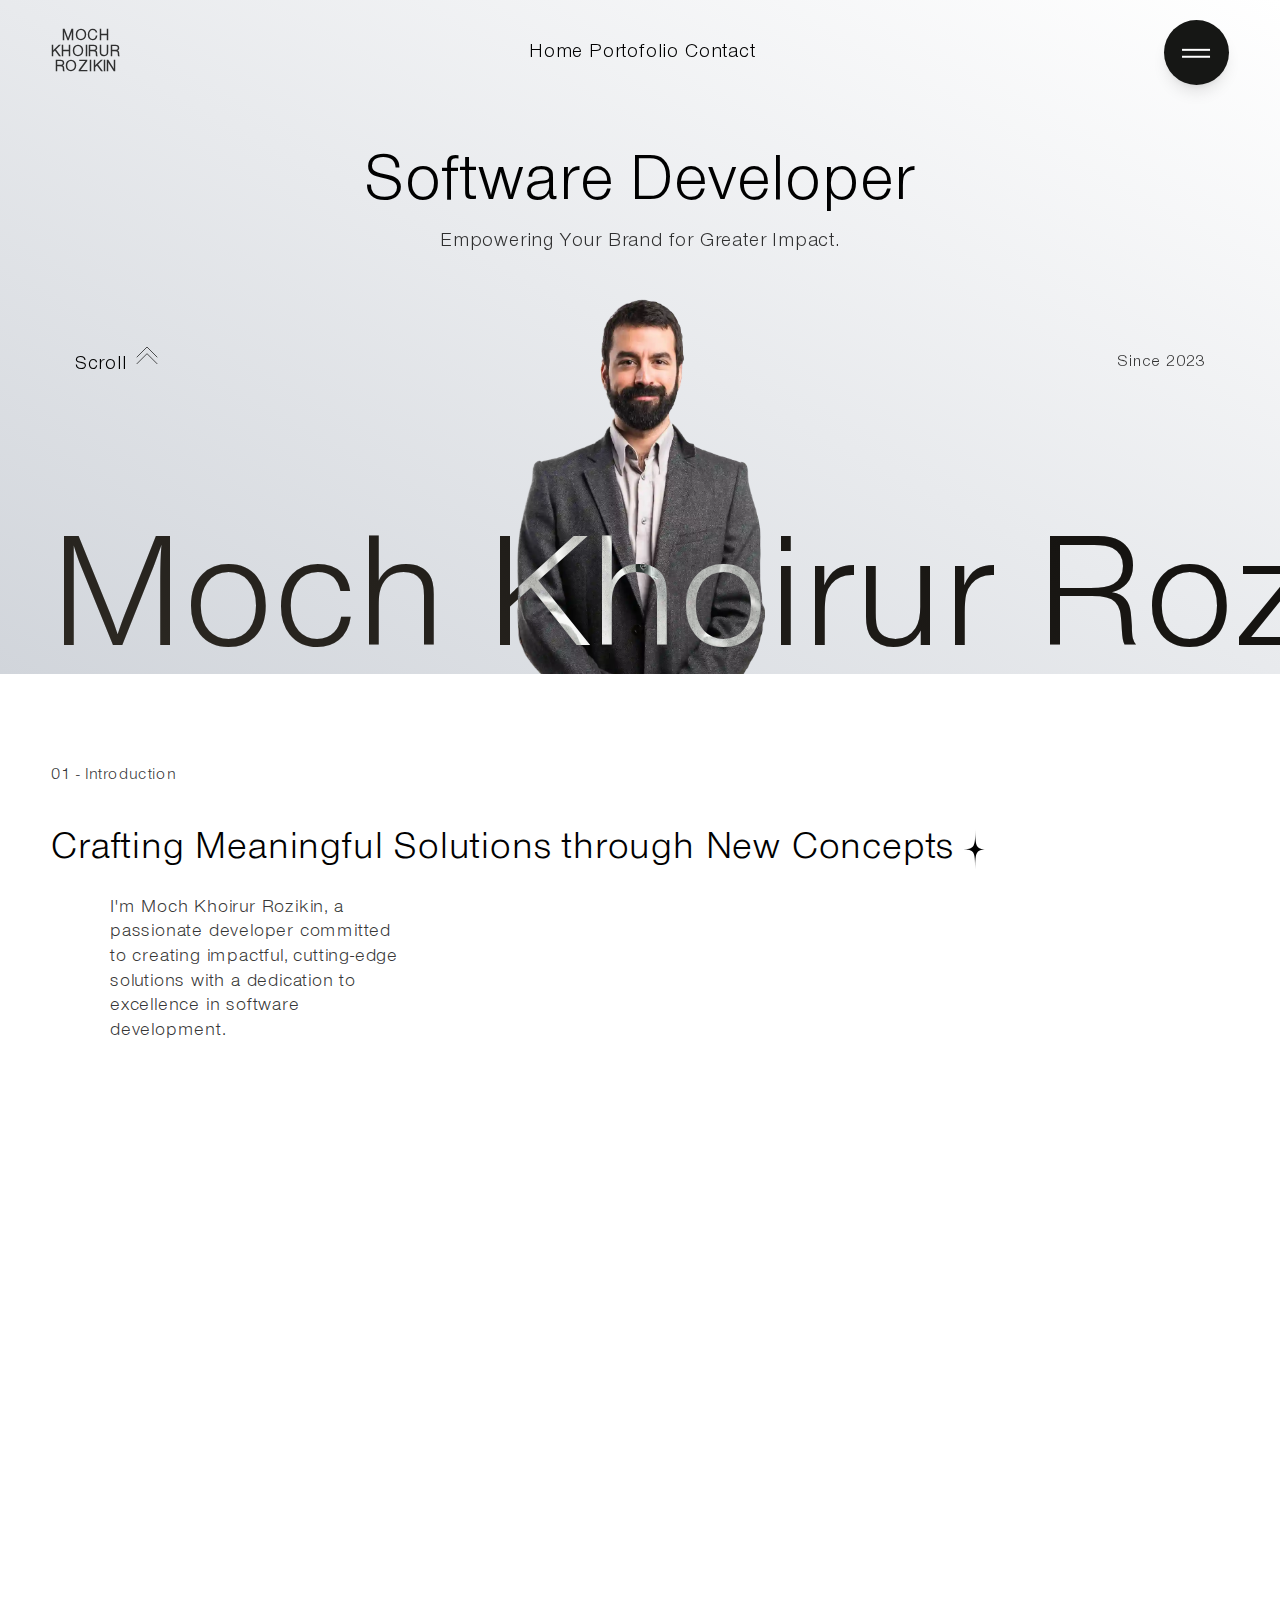
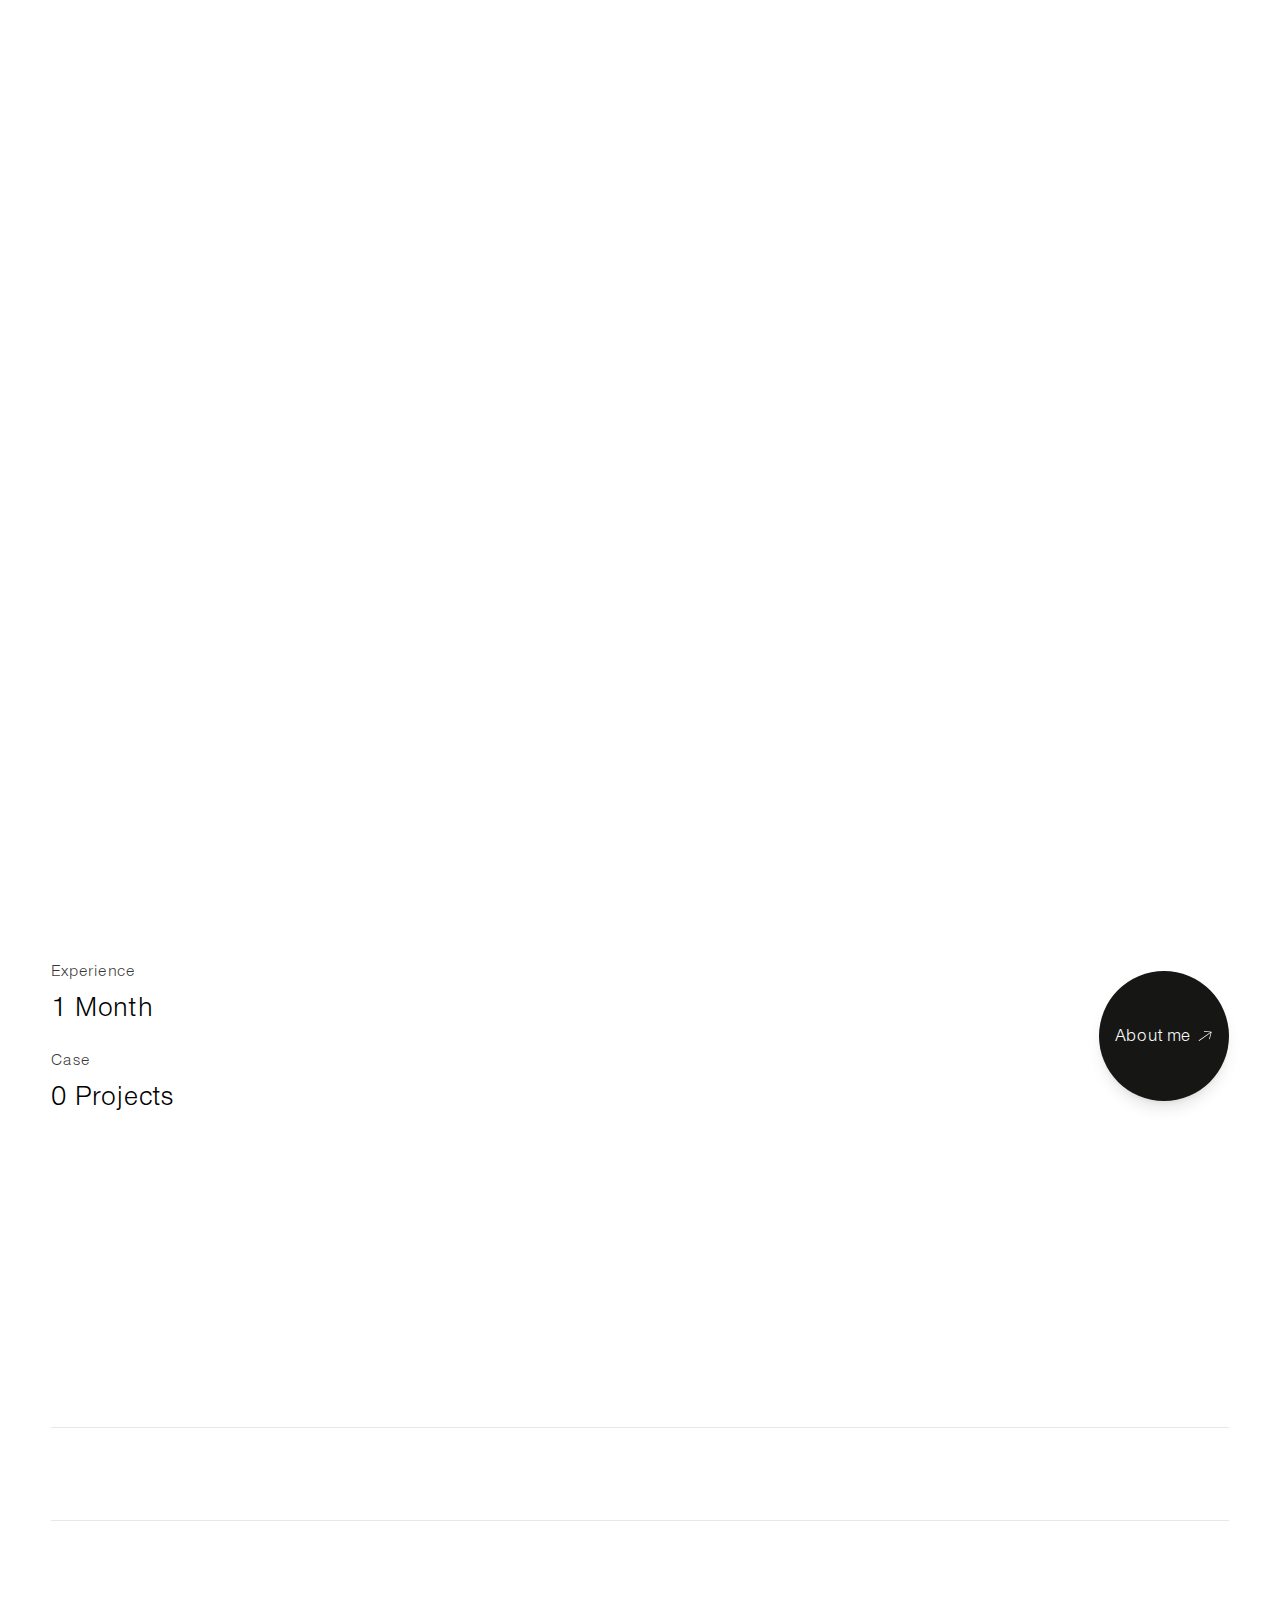
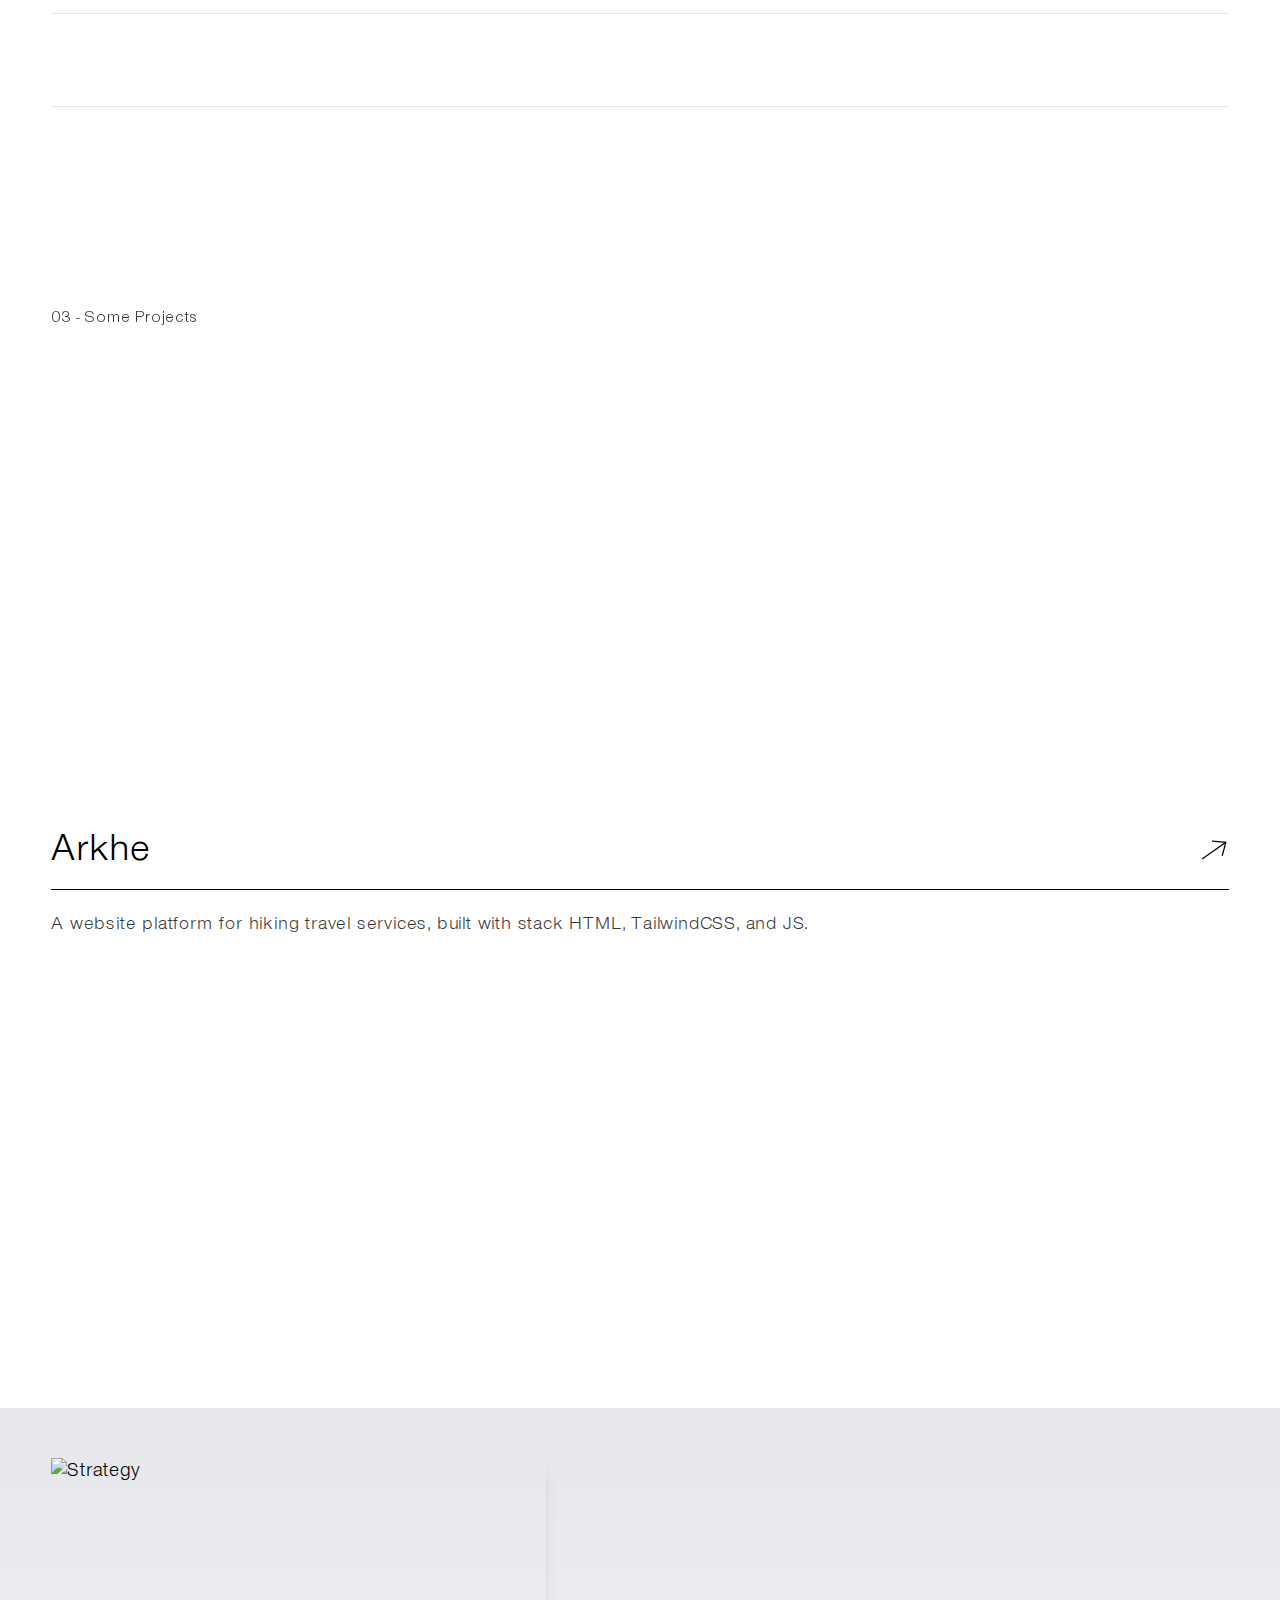
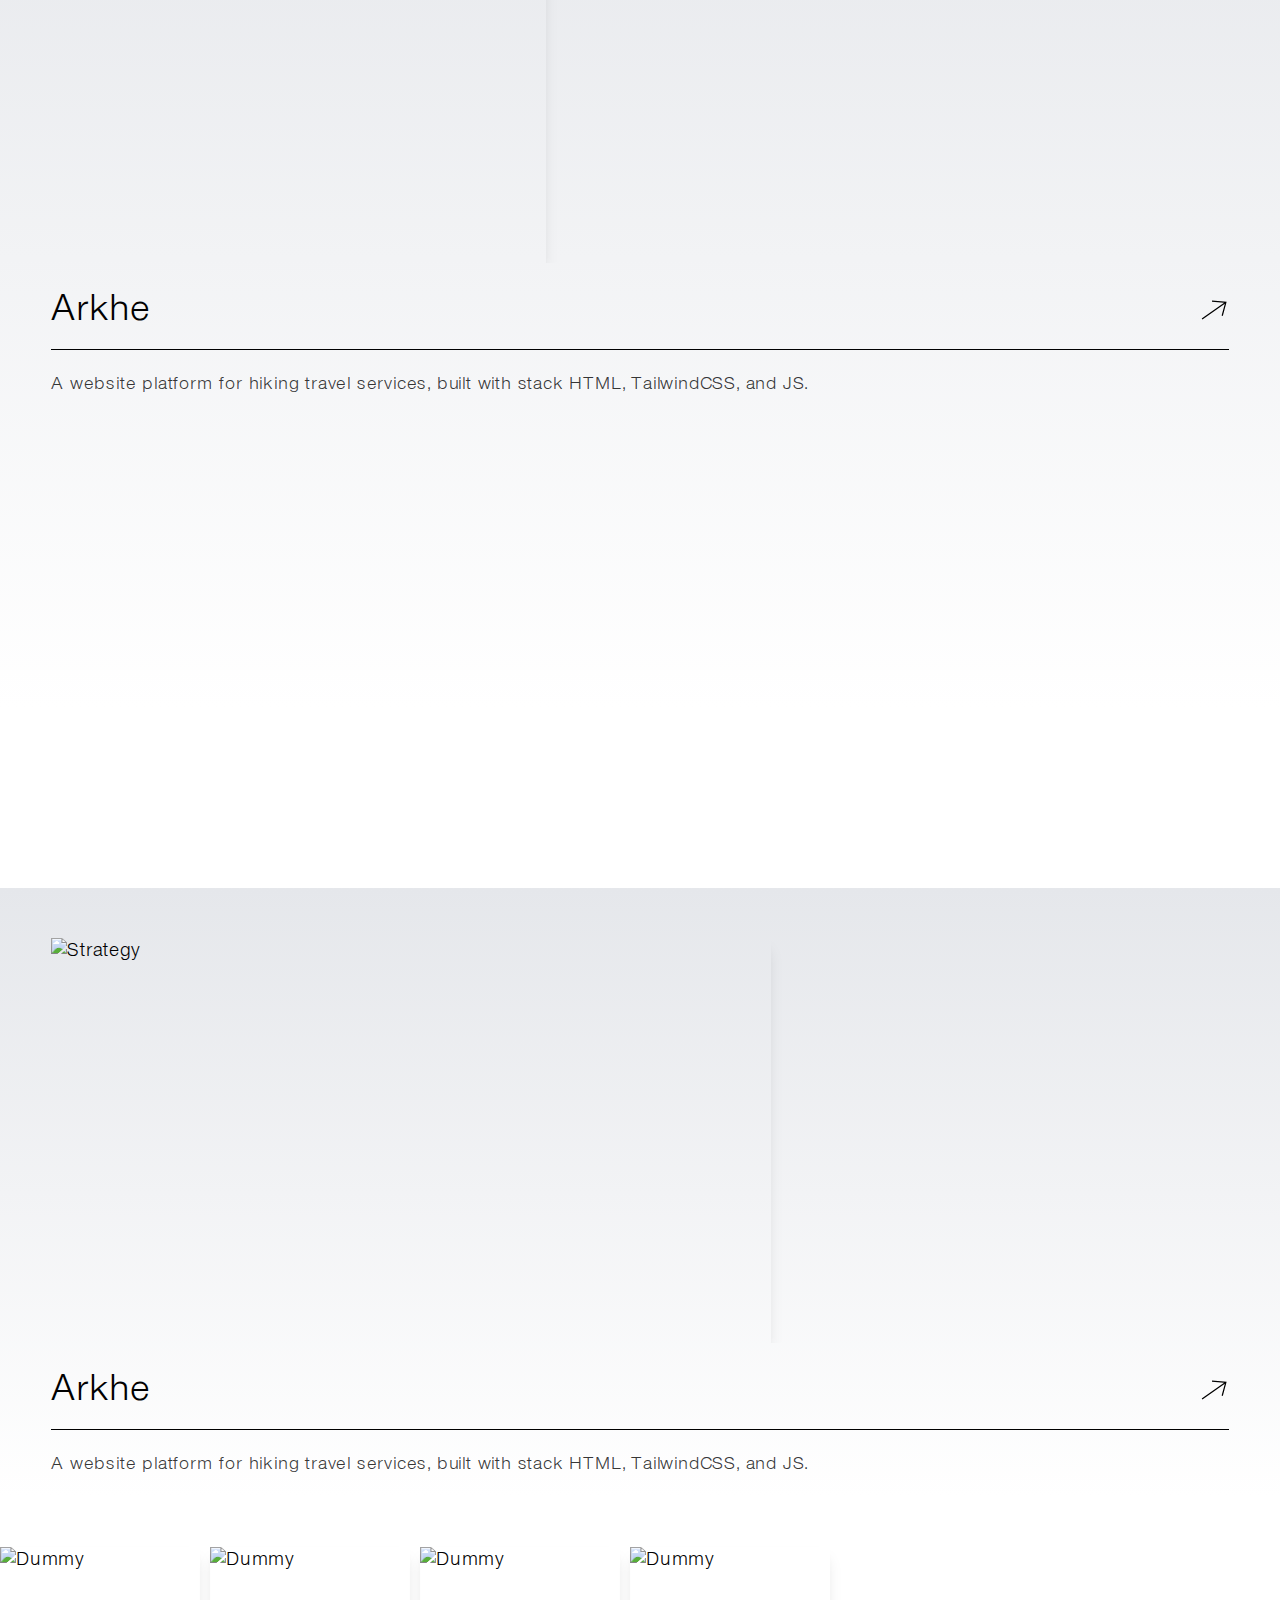
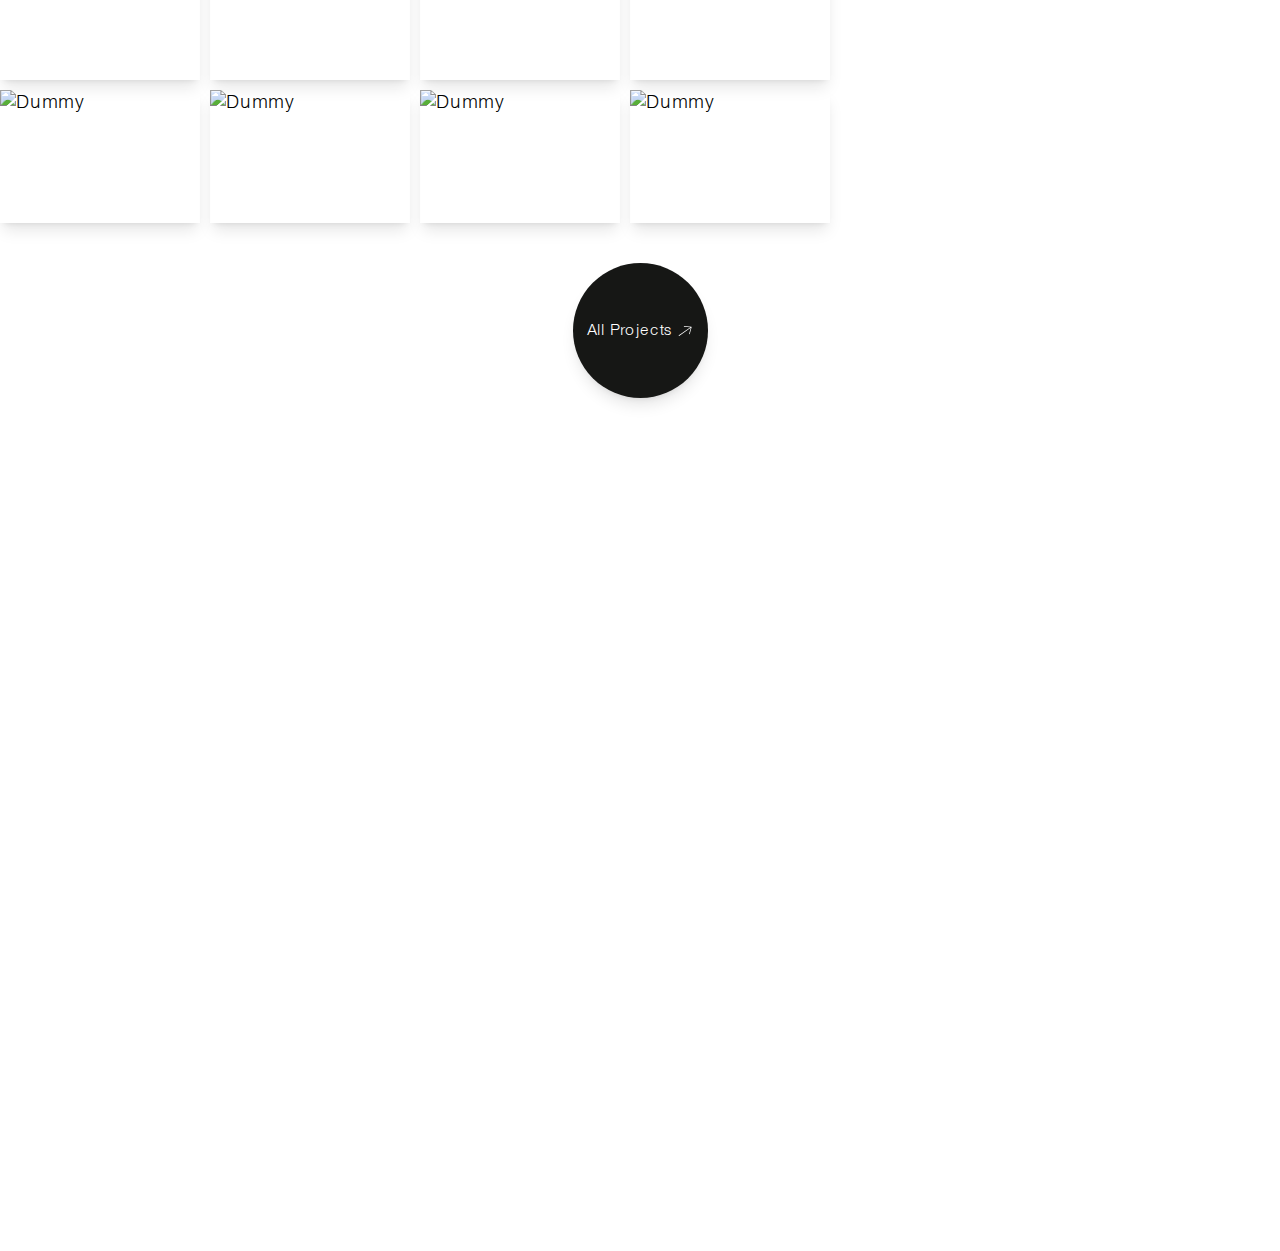
==== commit cfba7f50: "[IMPROVE] tambah space biar minimalist" ====
--- a/index.html
+++ b/index.html
@@ -246,20 +246,24 @@
                     </button>
                 </nav>
 
-                    <div id="text-landing-page" class="text-landing-page pt-[55px]">
+                    <div id="text-landing-page" class="text-landing-page pt-[65px]">
                         <h1 translate="no">
                             Software Developer
                         </h1>
-                        <p id="trigger-for-hidden-navbar-fixed" class="text-hero mt-[15px] px-[25px]">
+                        <p id="trigger-for-hidden-navbar-fixed" class="text-[18px] mt-[15px] px-[25px]">
                             Empowering Your Brand for Greater Impact.        
                         </p>
                     </div>
     
-                    <div class="relative mt-[30px] flex justify-center items-end"> 
-                            <svg class="absolute left-[4%] top-[15%] arrow animate-bounce w-[30px] aspect-square" xmlns="http://www.w3.org/2000/svg" fill-rule="evenodd" clip-rule="evenodd" viewBox="0 0 24 24">
-                                <path d="M11 21.883l-6.235-7.527-.765.644 7.521 9 7.479-9-.764-.645-6.236 7.529v-21.884h-1v21.883z"/>
-                            </svg>
-                        <p class="absolute right-[3%] top-[15%] info">
+                    <div class="relative mt-[40px] flex justify-center items-end">
+                            <div class="absolute left-[2%] top-[15%] flex">
+                                Scroll
+                                <svg style="rotate: 180deg;" class="animate-bounce w-[40px] mt-[-15px] aspect-square" viewBox="0 0 24 24" fill="none" xmlns="http://www.w3.org/2000/svg">
+                                    <path d="M6 8L12 14L18 8" stroke="black" stroke-width="0.4" stroke-linecap="round" stroke-linejoin="round"/>
+                                    <path d="M6 12L12 18L18 12" stroke="black" stroke-width="0.4" stroke-linecap="round" stroke-linejoin="round"/>
+                                </svg>
+                            </div>
+                        <p class="absolute right-[2%] top-[15%] info">
                             Since 2023
                         </p>
 
@@ -269,12 +273,12 @@
                             </h1>
                         </div>
                     
-                        <div class="diriku w-[270px] h-[400px]"></div>
+                        <div class="diriku w-[250px] h-[380px]"></div>
                     </div>
             </div>
 
             <!-- bg-[#F7F7F7] abu abu -->
-            <div id="about" class="bg-white py-[80px] px-[4%] relative">
+            <div id="about" class="bg-white pt-[90px] pb-[100px] px-[4%] relative">
                 <!-- <p class="absolute w-full left-0 top-0 p-[4%] flex justify-between">
                     <span class="info ">
                         Javanese
@@ -285,27 +289,27 @@
                 </p> -->
                 <div id="wrap-about" class="relative overflow-hidden wrap-about">
                     <p class="info">01 - Introduction</p>
-                    <h2 class="pe-[/20%] mt-[50px]">
+                    <h2 class="pe-[/20%] mt-[40px]">
                         Crafting Meaningful Solutions through New Concepts
                         <svg class="w-[40px] ms-[-10px] inline" xmlns="http://www.w3.org/2000/svg" version="1.1" xmlns:xlink="http://www.w3.org/1999/xlink" xmlns:svgjs="http://svgjs.dev/svgjs" viewBox="0 0 2000 2000"><g><g fill="black" id="star" transform="matrix(-0.7193398003386512,0.6946583704589971,-0.6946583704589971,-0.7193398003386512,2425.565642346092,1037.3970281637307)"><path d="M 391.76120726947556 390.6142974264926 C 1000 1000 1000 1000 1861.036281631254 113.7006193520856 C 1000 1000 1000 1000 1617.609047862837 1579.5487748864368 C 1000 1000 1000 1000 165.59503778505996 1853.6884140240784 C 1000 1000 1000 1000 391.76120726947556 390.6142974264926" stroke-linecap="round" stroke-linejoin="round"></path></g></g></svg>            
                     </h2>
-                    <div class="flex mt-[20px]">
+                    <div class="flex mt-[25px]">
                         <p id="trigger-for-navbar-fixed" class="ms-[5%] w-[300px]">
-                            I'm Khoirur Rozikin, a passionate developer committed to creating impactful, cutting-edge solutions with a dedication to excellence in software development.                    
+                            I'm Moch Khoirur Rozikin, a passionate developer committed to creating impactful, cutting-edge solutions with a dedication to excellence in software development.                    
                         </p>
                     </div>
                 </div>
-                    <div id="wrap-photo-1" class="wrap-photo w-full mt-[45px] aspect-[3/3.6] overflow-hidden relative bg-gray-200">
+                    <div id="wrap-photo-1" class="wrap-photo w-full mt-[55px] aspect-[3/3.6] overflow-hidden relative bg-gray-200">
                         <img id="parallaxImage" class="parallax w-full h-[120%] object-cover absolute top-[-25%] shadow-lg" src="./img/diriku2-compress-3x.webp" alt="T">
                     </div>
 
                 <div class="flex justify-between items-center mt-[50px]">
                     <div class="w-[50%]">
                         <p class="info">Experience</p>
-                        <h3 id="counter" class="counter mt-[12px]">1 Month</h3>
-
-                        <p class="info mt-[25px]">Case</p>
-                        <h3 id="counter-project" class="counter mt-[12px]">0 Projects</h3>
+                        <h3 id="counter" class="counter mt-[14px]">1 Month</h3>
+
+                        <p class="info mt-[27px]">Case</p>
+                        <h3 id="counter-project" class="counter mt-[14px]">0 Projects</h3>
                     </div>
                     <a translate="no" class="text-[16px] text-white bg-[#161715] flex justify-center items-center w-[130px] aspect-square rounded-full shadow-lg" href="/about-me">
                         About me
@@ -322,7 +326,7 @@
     <!-- <div class="h-[250vh] my-[-100vh]"> -->
     <div class="h-[300vh] mt-[-100vh]">
         <div class="sticky top-0 h-screen z-[10] flex bg-black items-center px-[4%] overflow-hidden">
-            <video autoplay muted loop class="absolute top-0 left-0 w-full h-full object-cover brightness-[40%]">
+            <video autoplay muted loop class="absolute top-0 left-0 w-full h-full object-cover brightness-[25%]">
                 <source src="video/Ngodinggg-low.mp4" type="video/mp4">
                 Your browser does not support the video tag.
             </video>
@@ -338,134 +342,107 @@
     <!-- <div id="porto" class="relative z-[20] bg-[#effff5] pt-[80px]"> -->
     <div id="porto" class="relative z-[20] mt-[-200vh]">
 
-        <div class="text-white mt-[80px] mb-[100px] px-[4%]">
-            <p class="info">02 - Crafting Process</p>
-            <h2 class="mt-[50px] pb-[17px] border-b-[0.8px] flex justify-between">
-                Strategy
-                    <svg class="w-[30px] rotate-[-125deg] inline" fill="white" xmlns="http://www.w3.org/2000/svg" fill-rule="evenodd" clip-rule="evenodd" viewBox="0 0 24 24">
+        <div class="text-white mt-[100px] mb-[110px] px-[4%]">
+            <p class="info text-white text-opacity-[90%]">02 - Development Process</p>
+            <h3 class="mt-[50px] pb-[17px] border-b-[0.1px] border-opacity-[60%] flex justify-between">
+                Strategic Planning
+                <svg style="rotate: 180deg;" class="animate-bounce w-[30px] mt-[-15px] aspect-square" viewBox="0 0 24 24" fill="none" xmlns="http://www.w3.org/2000/svg">
+                    <path d="M6 8L12 14L18 8" stroke="white" stroke-width="0.4" stroke-linecap="round" stroke-linejoin="round"/>
+                    <path d="M6 12L12 18L18 12" stroke="white" stroke-width="0.4" stroke-linecap="round" stroke-linejoin="round"/>
+                </svg>
+            </h3>
+            <h3 class="mt-[45px] pb-[17px] border-b-[0.1px] border-opacity-[60%] flex justify-between">
+                Making Interface
+                <svg class="animate-bounce w-[30px] aspect-square" viewBox="0 0 24 24" fill="none" xmlns="http://www.w3.org/2000/svg">
+                    <path d="M6 8L12 14L18 8" stroke="white" stroke-width="0.4" stroke-linecap="round" stroke-linejoin="round"/>
+                    <path d="M6 12L12 18L18 12" stroke="white" stroke-width="0.4" stroke-linecap="round" stroke-linejoin="round"/>
+                </svg>
+            </h3>
+            <h3 class="mt-[45px] pb-[17px] border-b-[0.1px] border-opacity-[60%] flex justify-between">
+                Build Phase
+                <svg class="animate-bounce w-[30px] aspect-square" viewBox="0 0 24 24" fill="none" xmlns="http://www.w3.org/2000/svg">
+                    <path d="M6 8L12 14L18 8" stroke="white" stroke-width="0.4" stroke-linecap="round" stroke-linejoin="round"/>
+                    <path d="M6 12L12 18L18 12" stroke="white" stroke-width="0.4" stroke-linecap="round" stroke-linejoin="round"/>
+                </svg>
+            </h3>
+            <h3 class="mt-[45px] pb-[17px] border-b-[0.1px] border-opacity-[60%] flex justify-between">
+                Execute Tests
+                <svg class="animate-bounce w-[30px] aspect-square" viewBox="0 0 24 24" fill="none" xmlns="http://www.w3.org/2000/svg">
+                    <path d="M6 8L12 14L18 8" stroke="white" stroke-width="0.4" stroke-linecap="round" stroke-linejoin="round"/>
+                    <path d="M6 12L12 18L18 12" stroke="white" stroke-width="0.4" stroke-linecap="round" stroke-linejoin="round"/>
+                </svg>
+            </h3>
+        </div>
+
+        <div class="bg-white pt-[90px]">
+            <nav id="navbar-fixed" class="navbar-fixed">
+                <div class="navbar-fixed-field relative rounded-full bg-[#161715] w-[70px] aspect-square"></div>
+            </nav>
+
+            <div class="px-[4%] overflow-hidden">
+                <p class="info">03 - Some Projects</p>
+                <!-- <h2 class="w-[60%] mt-[50px]">
+                    Some Projects 
+                </h2> -->
+                <!-- <svg class="rotation w-[70px] aspect-square ms-[5px] inline" viewBox="0 0 64 64" xmlns="http://www.w3.org/2000/svg" xmlns:xlink="http://www.w3.org/1999/xlink" aria-hidden="true" role="img" class="iconify iconify--emojione-monotone" preserveAspectRatio="xMidYMid meet"><path d="M29.293 26.032c-.125-.507-1.486 1.719-1.102 2.051c.386.333 1.617.035 1.102-2.051" fill="black"></path><path d="M32 2C15.432 2 2 15.432 2 32s13.432 30 30 30s30-13.432 30-30S48.568 2 32 2m-1.771 30.793c0 .554-1.046-.223-1.321.332c-.275.554-.439-1.938-.549-2.771c-.112-.83-.552 2.272-.937 2.161c-.388-.11-2.315-.222-2.7-.887c-.385-.664-.55-1.772 0-1.772c.552 0 2.589-1.939 3.085-2.771c.495-.831.991-1.054.771-2.105c-.219-1.053 1.127-2.245 1.103-1.385c-.057 1.884 1.267 1.385 1.762 2.881c.496 1.495-.825 2.549-.882 1.994c-.055-.554-.716-.332-2.037.389c-1.322.72.33.221.66 1.163c.331.942.716.554 1.873.886c1.155.333.552-.941.944-1.329c.395-.388.323 1.718.842 1.163c.518-.554 2.179.332 2.179.332c1.212.555 2.919.752 2.919.752c1.598.474 2.313 1.853 3.085 2.661c.771.81-.111 1.021-1.321 0c-1.212-1.019-1.267-.643-1.652-.152c-.387.489-1.212-.379-1.984-.047c-.77.333.331-1.218-.385-1.772s-2.478-1.053-2.422-.442c.055.608-1.379.275-2.425-.247c-1.048-.524-.608.411-.608.966m8.702 15.348c.772.11 1.016-.6 1.048 0c.04.792-.221 2.049-.717 1.883c-.495-.167-1.102-1.995-.331-1.883m11.566.827c-.661.273-.937.669-1.267 1.61c-.331.941-1.268 1.439-1.873.941c-.604-.498.33-1.385.937-1.48c.605-.096.826-1.179 1.597-1.898c.772-.721-.646-2.007 0-2.549c.331-.277.718.997 1.212.942c.497-.057 1.213.442.606.913c-.606.47-.551 1.247-1.212 1.521M42.272 8.39c.312-.558.448-1.422.503-2.238c.381.159.756.328 1.128.503c-1.06 1.739-2.171 2.699-1.631 1.735m-4.625-3.326c.33.749.33 3.657.33 5.235c0 1.58 2.396-.747 3.635-.83c1.238-.083-3.965 3.075-3.965 4.903s-2.149 1.828-3.471 2.742s-1.321 1.163-1.321 0s1.982-1.994 3.14-2.41c1.155-.415.742-3.573 1.11-4.487c.367-.913.136-6.07.542-5.153M33.92 35.177c.771-.166 1.762.22 1.598.664c-.166.443-.442.775 0 .996c.439.222 1.376 1.33 1.588.832c.209-.499-.078-3.043.559-2.492c.387.333 1.103 2.658 2.7 4.099c1.597 1.44 1.982 3.38 1.706 4.045c-.275.665-.991 1.551-1.101 2.825c-.111 1.274-1.708 1.44-2.369 1.219s-1.816.222-1.816-.332c0-.555-.111-1.274-.882-1.298s-1.267-.475-1.707-1.307c-.441-.831-3.03-.11-3.415.333c-.385.442-1.762.276-2.698.831c-.937.554-1.433-.61-1.157-1.718c.275-1.108-.991-2.271-.991-3.713c0-1.44 3.028-1.163 3.249-1.605c.222-.444.44-.666.991-1.274c.552-.61 1.047-1.22 1.826-.815c.779.406.544-.127.842-.736c.298-.612.304-.389 1.077-.554M32 4c1.239 0 2.457.089 3.654.245c-.061.432.156.732.588.653c.908-.166.908 1.33.578 3.241c-.331 1.912-1.652 3.822-2.808 3.906c-1.157.084-1.654 1.746-1.405 2.493c.248.748-.66 2.493-1.24 2.493c-.577 0-.494-1.412-.577-2.992c-.083-1.578-1.322-.831-2.478 0c-1.157.831 1.733.831 1.238 1.163c-.496.333-.413 1.081 0 2.161c.414 1.08-1.321 3.325-2.065 4.072c-.743.748-2.229 0-3.8.997c-1.569.997.909 3.241.743 3.906c-.164.666-1.487.499-2.726-.499c-1.239-.997-.661 1.247.247 2.494c.91 1.246.91 2.575 1.404 3.491c.497.915 3.471.913 4.792 1.578s4.873.166 4.873.166c1.57-.083-2.478 2.077-3.965 1.33c-1.486-.749-7.104-2.078-8.591-3.906c-1.487-1.828-3.47-6.731-2.313-5.153c1.155 1.579 3.552 4.156 3.221 3.491c-.33-.665-1.485-2.41-1.404-3.657c.083-1.246-.578-1.662-1.072-1.246c-.497.415-.331-1.413-.91-2.41c-.578-.997-2.478 1.247-3.799 1.604c-1.323.357-1.321 3.216-2.065 3.715c-.744.497-1.982-3.407-1.901-5.153c.083-1.745-.991.581-1.899-1.163c-.335-.645-.952-.947-1.597-1.075C11.229 10.517 20.855 4 32 4" fill="black"></path></svg> -->
+            </div>
+        </div>
+
+    <div >
+
+        <!-- <div class="sticky top-0 pt-[45px] bg-gradient-to-t from-white to-[#effff5] min-h-screen px-[4%]"> -->
+        <div class="sticky top-0 pt-[70px] bg-white min-h-screen px-[4%]">
+            <div id="wrap-photo-2" class="wrap-photo wrap-photo-porto relative overflow-hidden">
+                <img class="w-[80vh] h-[45vh] shadow-lg object-cover object-top" src="https://cdn.dribbble.com/userupload/11312242/file/original-846b158e5daba97b41122e4d723e803f.png?resize=1504x6949&vertical=center" alt="Strategy">                
+            </div>
+                <h2 class="mt-[25px] pb-[17px] border-b-[0.5px] border-black flex justify-between">
+                    Arkhe
+                        <svg class="w-[30px] rotate-[-125deg] inline" fill="black" xmlns="http://www.w3.org/2000/svg" fill-rule="evenodd" clip-rule="evenodd" viewBox="0 0 24 24">
+                            <path d="M11 21.883l-6.235-7.527-.765.644 7.521 9 7.479-9-.764-.645-6.236 7.529v-21.884h-1v21.883z"/>
+                        </svg>
+                </h2>
+                <p class="mt-[22px]">
+                    A website platform for hiking travel services, built with stack HTML, TailwindCSS, and JS.
+                </p>
+        </div>
+
+
+        <!-- <div class="sticky top-0 pt-[40px] bg-gradient-to-t from-white to-[#eaf4ff] min-h-screen px-[4%] mt-[25vh]"> -->
+        <div class="sticky top-0 pt-[50px] bg-gradient-to-t from-white to-gray-200 min-h-screen px-[4%] mt-[20vh]">
+            <div class="relative overflow-hidden">
+                <img class="w-[55vh] h-[45vh] shadow-lg object-cover object-top" src="https://cdn.dribbble.com/userupload/11312242/file/original-846b158e5daba97b41122e4d723e803f.png?resize=1504x6949&vertical=center" alt="Strategy">
+            </div>
+            <h2 class="mt-[25px] pb-[17px] border-b-[0.5px] border-black flex justify-between">
+                Arkhe
+                    <svg class="w-[30px] rotate-[-125deg] inline" fill="black" xmlns="http://www.w3.org/2000/svg" fill-rule="evenodd" clip-rule="evenodd" viewBox="0 0 24 24">
                         <path d="M11 21.883l-6.235-7.527-.765.644 7.521 9 7.479-9-.764-.645-6.236 7.529v-21.884h-1v21.883z"/>
                     </svg>
             </h2>
-            <h2 class="mt-[40px] pb-[17px] border-b-[0.8px] flex justify-between">
-                Interface
-                    <svg class="w-[30px] rotate-[-125deg] inline" fill="white" xmlns="http://www.w3.org/2000/svg" fill-rule="evenodd" clip-rule="evenodd" viewBox="0 0 24 24">
+                <p class="mt-[22px]">
+                    A website platform for hiking travel services, built with stack HTML, TailwindCSS, and JS.
+                </p>
+        </div>
+
+
+        <!-- <div class="sticky top-0 pt-[40px] pb-[20px] bg-gradient-to-t from-white to-[#eff1ff] min-h-screen px-[4%] mt-[30vh]"> -->
+        <div class="sticky top-0 pt-[50px] pb-[20px] bg-gradient-to-t from-white to-gray-200 px-[4%] mt-[20vh]">
+            <div class="relative overflow-hidden">
+                <img class="w-[80vh] h-[45vh] shadow-lg object-cover object-top" src="https://cdn.dribbble.com/userupload/11312242/file/original-846b158e5daba97b41122e4d723e803f.png?resize=1504x6949&vertical=center" alt="Strategy">                
+            </div>
+            <h2 class="mt-[25px] pb-[17px] border-b-[0.5px] border-black flex justify-between">
+                Arkhe
+                    <svg class="w-[30px] rotate-[-125deg] inline" fill="black" xmlns="http://www.w3.org/2000/svg" fill-rule="evenodd" clip-rule="evenodd" viewBox="0 0 24 24">
                         <path d="M11 21.883l-6.235-7.527-.765.644 7.521 9 7.479-9-.764-.645-6.236 7.529v-21.884h-1v21.883z"/>
                     </svg>
             </h2>
-            <h2 class="mt-[40px] pb-[17px] border-b-[0.8px] flex justify-between">
-                Tech
-                    <svg class="w-[30px] rotate-[-125deg] inline" fill="white" xmlns="http://www.w3.org/2000/svg" fill-rule="evenodd" clip-rule="evenodd" viewBox="0 0 24 24">
-                        <path d="M11 21.883l-6.235-7.527-.765.644 7.521 9 7.479-9-.764-.645-6.236 7.529v-21.884h-1v21.883z"/>
-                    </svg>
-            </h2>
-        </div>
-
-        <div class="bg-white pt-[80px]">
-
-        
-            <nav id="navbar-fixed" class="navbar-fixed">
-                <div class="navbar-fixed-field relative rounded-full bg-[#161715] w-[70px] aspect-square"></div>
-            </nav>
-
-            <div class="flex justify-between items-end px-[4%] overflow-hidden">
-                <h2 class="w-[60%]">
-                    Some Projects 
-                    <!-- <svg class="w-[40px] ms-[-10px] inline" xmlns="http://www.w3.org/2000/svg" version="1.1" xmlns:xlink="http://www.w3.org/1999/xlink" xmlns:svgjs="http://svgjs.dev/svgjs" viewBox="0 0 2000 2000"><g><g fill="black" id="star" transform="matrix(-0.7193398003386512,0.6946583704589971,-0.6946583704589971,-0.7193398003386512,2425.565642346092,1037.3970281637307)"><path d="M 391.76120726947556 390.6142974264926 C 1000 1000 1000 1000 1861.036281631254 113.7006193520856 C 1000 1000 1000 1000 1617.609047862837 1579.5487748864368 C 1000 1000 1000 1000 165.59503778505996 1853.6884140240784 C 1000 1000 1000 1000 391.76120726947556 390.6142974264926" stroke-linecap="round" stroke-linejoin="round"></path></g></g></svg>             -->
-                </h2>
-                <svg class="rotation w-[70px] aspect-square ms-[5px] inline" viewBox="0 0 64 64" xmlns="http://www.w3.org/2000/svg" xmlns:xlink="http://www.w3.org/1999/xlink" aria-hidden="true" role="img" class="iconify iconify--emojione-monotone" preserveAspectRatio="xMidYMid meet"><path d="M29.293 26.032c-.125-.507-1.486 1.719-1.102 2.051c.386.333 1.617.035 1.102-2.051" fill="black"></path><path d="M32 2C15.432 2 2 15.432 2 32s13.432 30 30 30s30-13.432 30-30S48.568 2 32 2m-1.771 30.793c0 .554-1.046-.223-1.321.332c-.275.554-.439-1.938-.549-2.771c-.112-.83-.552 2.272-.937 2.161c-.388-.11-2.315-.222-2.7-.887c-.385-.664-.55-1.772 0-1.772c.552 0 2.589-1.939 3.085-2.771c.495-.831.991-1.054.771-2.105c-.219-1.053 1.127-2.245 1.103-1.385c-.057 1.884 1.267 1.385 1.762 2.881c.496 1.495-.825 2.549-.882 1.994c-.055-.554-.716-.332-2.037.389c-1.322.72.33.221.66 1.163c.331.942.716.554 1.873.886c1.155.333.552-.941.944-1.329c.395-.388.323 1.718.842 1.163c.518-.554 2.179.332 2.179.332c1.212.555 2.919.752 2.919.752c1.598.474 2.313 1.853 3.085 2.661c.771.81-.111 1.021-1.321 0c-1.212-1.019-1.267-.643-1.652-.152c-.387.489-1.212-.379-1.984-.047c-.77.333.331-1.218-.385-1.772s-2.478-1.053-2.422-.442c.055.608-1.379.275-2.425-.247c-1.048-.524-.608.411-.608.966m8.702 15.348c.772.11 1.016-.6 1.048 0c.04.792-.221 2.049-.717 1.883c-.495-.167-1.102-1.995-.331-1.883m11.566.827c-.661.273-.937.669-1.267 1.61c-.331.941-1.268 1.439-1.873.941c-.604-.498.33-1.385.937-1.48c.605-.096.826-1.179 1.597-1.898c.772-.721-.646-2.007 0-2.549c.331-.277.718.997 1.212.942c.497-.057 1.213.442.606.913c-.606.47-.551 1.247-1.212 1.521M42.272 8.39c.312-.558.448-1.422.503-2.238c.381.159.756.328 1.128.503c-1.06 1.739-2.171 2.699-1.631 1.735m-4.625-3.326c.33.749.33 3.657.33 5.235c0 1.58 2.396-.747 3.635-.83c1.238-.083-3.965 3.075-3.965 4.903s-2.149 1.828-3.471 2.742s-1.321 1.163-1.321 0s1.982-1.994 3.14-2.41c1.155-.415.742-3.573 1.11-4.487c.367-.913.136-6.07.542-5.153M33.92 35.177c.771-.166 1.762.22 1.598.664c-.166.443-.442.775 0 .996c.439.222 1.376 1.33 1.588.832c.209-.499-.078-3.043.559-2.492c.387.333 1.103 2.658 2.7 4.099c1.597 1.44 1.982 3.38 1.706 4.045c-.275.665-.991 1.551-1.101 2.825c-.111 1.274-1.708 1.44-2.369 1.219s-1.816.222-1.816-.332c0-.555-.111-1.274-.882-1.298s-1.267-.475-1.707-1.307c-.441-.831-3.03-.11-3.415.333c-.385.442-1.762.276-2.698.831c-.937.554-1.433-.61-1.157-1.718c.275-1.108-.991-2.271-.991-3.713c0-1.44 3.028-1.163 3.249-1.605c.222-.444.44-.666.991-1.274c.552-.61 1.047-1.22 1.826-.815c.779.406.544-.127.842-.736c.298-.612.304-.389 1.077-.554M32 4c1.239 0 2.457.089 3.654.245c-.061.432.156.732.588.653c.908-.166.908 1.33.578 3.241c-.331 1.912-1.652 3.822-2.808 3.906c-1.157.084-1.654 1.746-1.405 2.493c.248.748-.66 2.493-1.24 2.493c-.577 0-.494-1.412-.577-2.992c-.083-1.578-1.322-.831-2.478 0c-1.157.831 1.733.831 1.238 1.163c-.496.333-.413 1.081 0 2.161c.414 1.08-1.321 3.325-2.065 4.072c-.743.748-2.229 0-3.8.997c-1.569.997.909 3.241.743 3.906c-.164.666-1.487.499-2.726-.499c-1.239-.997-.661 1.247.247 2.494c.91 1.246.91 2.575 1.404 3.491c.497.915 3.471.913 4.792 1.578s4.873.166 4.873.166c1.57-.083-2.478 2.077-3.965 1.33c-1.486-.749-7.104-2.078-8.591-3.906c-1.487-1.828-3.47-6.731-2.313-5.153c1.155 1.579 3.552 4.156 3.221 3.491c-.33-.665-1.485-2.41-1.404-3.657c.083-1.246-.578-1.662-1.072-1.246c-.497.415-.331-1.413-.91-2.41c-.578-.997-2.478 1.247-3.799 1.604c-1.323.357-1.321 3.216-2.065 3.715c-.744.497-1.982-3.407-1.901-5.153c.083-1.745-.991.581-1.899-1.163c-.335-.645-.952-.947-1.597-1.075C11.229 10.517 20.855 4 32 4" fill="black"></path></svg>
-            </div>
-        </div>
-
-    <div>
-
-        <!-- <div class="sticky top-0 pt-[45px] bg-gradient-to-t from-white to-[#effff5] min-h-screen px-[4%]"> -->
-        <div class="sticky top-0 pt-[35px] bg-white min-h-screen px-[4%]">
-            <div id="wrap-photo-2" class="wrap-photo wrap-photo-porto relative overflow-hidden">
-                <img class="w-[80vh] h-[55vh] shadow-lg object-cover object-top" src="https://cdn.dribbble.com/userupload/11312242/file/original-846b158e5daba97b41122e4d723e803f.png?resize=1504x6949&vertical=center" alt="Strategy">                
-            </div>
-            <div class="flex justify-between items-center mt-[20px]">
-                <h2 translate="no">
-                    Arkhe
-                </h2>
-                <h3 translate="no">
-                    2024
-                </h3>
-            </div>
-            <div class="flex justify-between items-start mt-[15px]">
-                <!-- <a translate="no" class="text-[16px] text-white bg-[#161715] flex justify-center items-center w-[110px] aspect-square rounded-full shadow-lg" href="/about-me">
-                    Visit
-                    <svg class="w-[16px] ms-[5px] inline" viewBox="0 0 24 24" fill="none" xmlns="http://www.w3.org/2000/svg">
-                        <path d="M15.197 3.35462C16.8703 1.67483 19.4476 1.53865 20.9536 3.05046C22.4596 4.56228 22.3239 7.14956 20.6506 8.82935L18.2268 11.2626M10.0464 14C8.54044 12.4882 8.67609 9.90087 10.3494 8.22108L12.5 6.06212" stroke="white" stroke-width="1.5" stroke-linecap="round"/>
-                        <path d="M13.9536 10C15.4596 11.5118 15.3239 14.0991 13.6506 15.7789L11.2268 18.2121L8.80299 20.6454C7.12969 22.3252 4.55237 22.4613 3.0464 20.9495C1.54043 19.4377 1.67609 16.8504 3.34939 15.1706L5.77323 12.7373" stroke="white" stroke-width="1.5" stroke-linecap="round"/>
-                    </svg>
-                </a> -->
-                <p class="w-[/58%]">
+                <p class="mt-[22px]">
                     A website platform for hiking travel services, built with stack HTML, TailwindCSS, and JS.
                 </p>
-            </div>            
-        </div>
-
-
-        <!-- <div class="sticky top-0 pt-[40px] bg-gradient-to-t from-white to-[#eaf4ff] min-h-screen px-[4%] mt-[25vh]"> -->
-        <div class="sticky top-0 pt-[40px] bg-gradient-to-t from-white to-gray-200 min-h-screen px-[4%] mt-[15vh]">
-            <div class="relative overflow-hidden">
-                <img class="w-[55vh] h-[55vh] shadow-lg object-cover object-top" src="https://cdn.dribbble.com/userupload/11312242/file/original-846b158e5daba97b41122e4d723e803f.png?resize=1504x6949&vertical=center" alt="Strategy">
-            </div>
-            <div class="flex justify-between items-center mt-[20px]">
-                <h2 translate="no">
-                    Kopi Kopi
-                </h2>
-                <h3 translate="no">
-                    2024
-                </h3>
-            </div>
-            <div class="flex justify-between items-start mt-[15px]">
-                <!-- <a translate="no" class="text-[16px] text-white bg-[#161715] flex justify-center items-center w-[110px] aspect-square rounded-full shadow-lg" href="/about-me">
-                    Visit
-                    <svg class="w-[16px] ms-[5px] inline" viewBox="0 0 24 24" fill="none" xmlns="http://www.w3.org/2000/svg">
-                        <path d="M15.197 3.35462C16.8703 1.67483 19.4476 1.53865 20.9536 3.05046C22.4596 4.56228 22.3239 7.14956 20.6506 8.82935L18.2268 11.2626M10.0464 14C8.54044 12.4882 8.67609 9.90087 10.3494 8.22108L12.5 6.06212" stroke="white" stroke-width="1.5" stroke-linecap="round"/>
-                        <path d="M13.9536 10C15.4596 11.5118 15.3239 14.0991 13.6506 15.7789L11.2268 18.2121L8.80299 20.6454C7.12969 22.3252 4.55237 22.4613 3.0464 20.9495C1.54043 19.4377 1.67609 16.8504 3.34939 15.1706L5.77323 12.7373" stroke="white" stroke-width="1.5" stroke-linecap="round"/>
-                    </svg>
-                </a> -->
-                <p class="w-[/58%]">
-                    A website platform for hiking travel services, built with stack HTML, TailwindCSS, and JS.
-                </p>
-            </div>  
-        </div>
-
-
-        <!-- <div class="sticky top-0 pt-[40px] pb-[20px] bg-gradient-to-t from-white to-[#eff1ff] min-h-screen px-[4%] mt-[30vh]"> -->
-        <div class="sticky top-0 pt-[40px] pb-[20px] bg-gradient-to-t from-white to-gray-200 min-h-screen px-[4%] mt-[15vh]">
-            <div class="relative overflow-hidden">
-                <img class="w-[80vh] h-[55vh] shadow-lg object-cover object-top" src="https://cdn.dribbble.com/userupload/11312242/file/original-846b158e5daba97b41122e4d723e803f.png?resize=1504x6949&vertical=center" alt="Strategy">                
-            </div>
-            <div class="flex justify-between items-start mt-[20px]">
-                <h2 translate="no">
-                    Arkhe
-                </h2>
-                <a class="flex justify-center items-center w-[40px] aspect-square rounded-full block bg-[#161715]" href="">
-                    <svg class="w-[16px] rotate-[-125deg] inline" fill="white" xmlns="http://www.w3.org/2000/svg" fill-rule="evenodd" clip-rule="evenodd" viewBox="0 0 24 24">
-                        <path d="M11 21.883l-6.235-7.527-.765.644 7.521 9 7.479-9-.764-.645-6.236 7.529v-21.884h-1v21.883z"/>
-                    </svg>
-                </a>
-            </div>
-            <div class="flex justify-between items-start mt-[15px]">
-                <!-- <a translate="no" class="text-[16px] text-white bg-[#161715] flex justify-center items-center w-[110px] aspect-square rounded-full shadow-lg" href="/about-me">
-                    Visit
-                    <svg class="w-[16px] ms-[5px] inline" viewBox="0 0 24 24" fill="none" xmlns="http://www.w3.org/2000/svg">
-                        <path d="M15.197 3.35462C16.8703 1.67483 19.4476 1.53865 20.9536 3.05046C22.4596 4.56228 22.3239 7.14956 20.6506 8.82935L18.2268 11.2626M10.0464 14C8.54044 12.4882 8.67609 9.90087 10.3494 8.22108L12.5 6.06212" stroke="white" stroke-width="1.5" stroke-linecap="round"/>
-                        <path d="M13.9536 10C15.4596 11.5118 15.3239 14.0991 13.6506 15.7789L11.2268 18.2121L8.80299 20.6454C7.12969 22.3252 4.55237 22.4613 3.0464 20.9495C1.54043 19.4377 1.67609 16.8504 3.34939 15.1706L5.77323 12.7373" stroke="white" stroke-width="1.5" stroke-linecap="round"/>
-                    </svg>
-                </a> -->
-                <p class="w-[/58%]">
-                    A website platform for hiking travel services, built with stack HTML, TailwindCSS, and JS.
-                </p>
-            </div>  
         </div>
     </div>
             
     <!-- <div class="bg-white"> -->
-        <div class="mt-[-9vh] pb-[80px] bg-white relative overflow-hidden">
+        <div class="pt-[50px] pb-[90px] bg-white relative overflow-hidden">
             <div id="trigger-for-navbar-fixed-2" class="flex gap-[10px] marquee-first-porto">
                 <img class="w-[200px] aspect-[3/2] object-cover object-top shadow-lg" src="https://cdn.dribbble.com/userupload/14089995/file/original-7c8994505c6228ecb3212b79b2e15a34.png?resize=1504x1128" alt="Dummy">
                 <img class="w-[200px] aspect-[3/2] object-cover object-top shadow-lg" src="https://cdn.dribbble.com/userupload/14438017/file/original-ded1ae989ac4b3192d42dcce3623e880.png?resize=1504x1128" alt="Dummy">
@@ -487,96 +464,50 @@
                 </a>
             </div>
         </div>
-        <!-- <div class="flex justify-center mt-[-50px] relative">
-            <a class="flex justify-center items-center rounded-full bg-[#161715] w-[130px] aspect-square text-white info" href="">
-                View All
-                <svg class="w-[16px] rotate-[-125deg] ms-[5px] inline" fill="white" xmlns="http://www.w3.org/2000/svg" fill-rule="evenodd" clip-rule="evenodd" viewBox="0 0 24 24">
-                    <path d="M11 21.883l-6.235-7.527-.765.644 7.521 9 7.479-9-.764-.645-6.236 7.529v-21.884h-1v21.883z"/>
-                </svg>
-            </a>
-        </div> -->
-    <!-- </div> -->
-    
-
-    <!-- <div class="py-[80px] px-[4%] text-white steps relative">
-        <div class="bg-black bg-opacity-[65%] absolute top-0 left-0 w-full h-full">
-        </div>
-
-        <div class="relative">
-            <h1 translate="no" class="text-center">
-                Building Steps
-            </h1>
-
-            <div class="snap-x flex snap-mandatory overflow-x-auto mt-[50px]">
-                <div class="snap-center flex-shrink-0 w-[270px] bg-black bg-opacity-[40%] rounded-[50px] rounded-tr-[0] shadow-lg py-[50px] px-[20px] me-2">
-                    <h2 class="flex justify-between">
-                        Strategy 
-                        <svg class="w-[35px] aspect-square inline" viewBox="0 0 1024 1024" fill="white" class="icon"  version="1.1" xmlns="http://www.w3.org/2000/svg"><path d="M272.016 512c-79.394 0-143.992-64.598-143.992-143.992 0-79.392 64.598-143.99 143.992-143.99 79.392 0 143.99 64.598 143.99 143.99 0 79.394-64.598 143.992-143.99 143.992z m0-271.984c-70.574 0-127.992 57.42-127.992 127.992 0 70.574 57.418 127.992 127.992 127.992s127.992-57.418 127.992-127.992c0-70.572-57.418-127.992-127.992-127.992z" fill="" /><path d="M272.016 543.998c-79.394 0-143.992-64.598-143.992-143.992 0-4.42 3.578-7.998 8-7.998s8 3.578 8 7.998c0 70.574 57.418 127.994 127.992 127.994s127.992-57.42 127.992-127.994a7.994 7.994 0 0 1 8-7.998 7.994 7.994 0 0 1 7.998 7.998c0 79.394-64.598 143.992-143.99 143.992z" fill="" /><path d="M136.024 408.006c-4.422 0-8-3.578-8-8v-31.998c0-4.42 3.578-7.998 8-7.998s8 3.578 8 7.998v31.998c0 4.422-3.578 8-8 8zM408.008 408.006c-4.422 0-8-3.578-8-8v-31.998a7.994 7.994 0 0 1 8-7.998 7.994 7.994 0 0 1 7.998 7.998v31.998c0 4.422-3.578 8-7.998 8zM272.016 432.004c-35.288 0-63.996-28.708-63.996-63.996s28.708-63.996 63.996-63.996 63.996 28.708 63.996 63.996-28.71 63.996-63.996 63.996z m0-111.992c-26.466 0-47.998 21.53-47.998 47.996 0 26.468 21.532 47.998 47.998 47.998s47.996-21.53 47.996-47.998c0-26.466-21.53-47.996-47.996-47.996z" fill="" /><path d="M325.7 392.008a8.008 8.008 0 0 1-7.672-5.718c-5.998-20.188-24.92-34.28-46.012-34.28s-40.014 14.092-46.014 34.28a7.994 7.994 0 0 1-9.952 5.39 8.012 8.012 0 0 1-5.39-9.954c8.008-26.912 33.232-45.716 61.356-45.716s53.348 18.804 61.356 45.716a8.012 8.012 0 0 1-5.39 9.954 8.348 8.348 0 0 1-2.282 0.328zM231.94 335.932a7.976 7.976 0 0 1-5.656-2.344l-56.074-56.074a8 8 0 0 1 11.312-11.31l56.074 56.074a7.996 7.996 0 0 1-5.656 13.654zM272.016 512c-4.422 0-8-3.578-8-8v-79.994c0-4.422 3.578-8 8-8s8 3.578 8 8V504c0 4.422-3.578 8-8 8zM528 96.026h-31.998c-4.422 0-8-3.578-8-8V56.028c0-4.422 3.578-8 8-8H528c4.422 0 8 3.578 8 8v31.998c0 4.422-3.578 8-8 8z m-23.998-16H520v-15.998h-15.998v15.998z" fill="" /><path d="M983.972 767.984H40.03c-4.422 0-8-3.578-8-8V152.022c0-4.422 3.578-8 8-8h943.944c4.422 0 8 3.578 8 8v607.962a8 8 0 0 1-8.002 8z m-935.942-16h927.944V160.022H48.03v591.962z" fill="" /><path d="M1015.97 160.022H8.032c-4.422 0-8-3.578-8-8V88.026c0-4.422 3.578-8 8-8h1007.94a7.994 7.994 0 0 1 7.998 8v63.996a7.998 7.998 0 0 1-8 8z m-999.938-16h991.94V96.026H16.032v47.996z" fill="" /><path d="M967.972 128.024H56.03c-4.422 0-8-3.578-8-8s3.578-8 8-8h911.944c4.422 0 8 3.578 8 8s-3.58 8-8.002 8zM727.988 975.972a8.08 8.08 0 0 1-3.578-0.844l-215.988-107.994c-3.952-1.968-5.552-6.782-3.576-10.734s6.788-5.53 10.732-3.578l215.988 107.994a8 8 0 1 1-3.578 15.156zM791.984 975.972a8.08 8.08 0 0 1-3.578-0.844l-279.984-139.992c-3.952-1.968-5.552-6.782-3.576-10.734s6.788-5.546 10.732-3.578l279.984 139.992a8 8 0 1 1-3.578 15.156z" fill="" /><path d="M791.984 975.972h-63.996c-4.422 0-8-3.578-8-8s3.578-8 8-8h63.996c4.422 0 8 3.578 8 8s-3.578 8-8 8zM296.022 975.972a8.012 8.012 0 0 1-7.164-4.422 7.996 7.996 0 0 1 3.578-10.734l215.986-107.994a8.02 8.02 0 0 1 10.734 3.578 7.996 7.996 0 0 1-3.578 10.734l-215.986 107.994a8.096 8.096 0 0 1-3.57 0.844zM232.026 975.972a8.012 8.012 0 0 1-7.164-4.422 7.996 7.996 0 0 1 3.578-10.734l279.982-139.992a8.006 8.006 0 0 1 10.734 3.578 7.996 7.996 0 0 1-3.578 10.734l-279.982 139.992a8.096 8.096 0 0 1-3.57 0.844z" fill="" /><path d="M296.014 975.972h-63.996c-4.422 0-8-3.578-8-8s3.578-8 8-8h63.996c4.422 0 8 3.578 8 8s-3.578 8-8 8zM496.002 843.98c-4.422 0-8-3.578-8-8v-75.996c0-4.422 3.578-8 8-8s8 3.578 8 8v75.996c0 4.422-3.578 8-8 8zM528 843.98c-4.422 0-8-3.578-8-8v-75.996c0-4.422 3.578-8 8-8s8 3.578 8 8v75.996c0 4.422-3.578 8-8 8zM528 975.972c-4.422 0-8-3.578-8-8v-99.994c0-4.422 3.578-8 8-8s8 3.578 8 8v99.994c0 4.422-3.578 8-8 8z" fill="" /><path d="M528 975.972h-31.998c-4.422 0-8-3.578-8-8s3.578-8 8-8H528c4.422 0 8 3.578 8 8s-3.578 8-8 8z" fill="" /><path d="M496.002 975.972c-4.422 0-8-3.578-8-8v-99.994c0-4.422 3.578-8 8-8s8 3.578 8 8v99.994c0 4.422-3.578 8-8 8zM512 719.988a7.994 7.994 0 0 1-7.998-8V200.02c0-4.422 3.578-8 7.998-8 4.422 0 8 3.578 8 8v511.968c0 4.422-3.578 8-8 8zM599.996 528c-4.422 0-8-3.578-8-8V248.016c0-4.422 3.578-8 8-8s8 3.578 8 8V520c0 4.422-3.578 8-8 8z" fill="" /><path d="M903.976 528h-303.98c-4.422 0-8-3.578-8-8s3.578-8 8-8h303.98c4.422 0 8 3.578 8 8s-3.578 8-8 8z" fill="" /><path d="M903.976 607.994h-303.98c-4.422 0-8-3.578-8-8a7.994 7.994 0 0 1 8-7.998h303.98c4.422 0 8 3.578 8 7.998 0 4.422-3.578 8-8 8z" fill="" /><path d="M871.978 639.992H631.994c-4.422 0-8-3.578-8-8s3.578-8 8-8h239.984c4.422 0 8 3.578 8 8s-3.578 8-8 8z" fill="" /><path d="M823.982 671.99h-143.992a7.994 7.994 0 0 1-7.998-8 7.994 7.994 0 0 1 7.998-7.998h143.992a7.994 7.994 0 0 1 7.998 7.998c0 4.422-3.578 8-7.998 8z" fill="" /><path d="M424.006 607.994H120.026c-4.422 0-8-3.578-8-8a7.994 7.994 0 0 1 8-7.998h303.98c4.422 0 8 3.578 8 7.998 0 4.422-3.578 8-8 8z" fill="" /><path d="M392.008 639.992H152.024c-4.422 0-8-3.578-8-8s3.578-8 8-8h239.984c4.422 0 8 3.578 8 8s-3.578 8-8 8z" fill="" /><path d="M344.012 671.99H200.02c-4.422 0-8-3.578-8-8a7.994 7.994 0 0 1 8-7.998h143.992a7.994 7.994 0 0 1 7.998 7.998c0 4.422-3.578 8-7.998 8z" fill="" /><path d="M631.994 464.002a7.996 7.996 0 0 1-5.656-13.654l95.994-95.994a8 8 0 0 1 11.312 11.31l-95.996 95.994a7.968 7.968 0 0 1-5.654 2.344z" fill="" /><path d="M775.984 416.006a7.976 7.976 0 0 1-5.656-2.344l-47.996-47.998a8 8 0 0 1 11.312-11.31l47.996 47.996a8 8 0 0 1-5.656 13.656z" fill="" /><path d="M775.984 416.006a8 8 0 0 1-5.656-13.656l127.992-127.992a8 8 0 1 1 11.312 11.312l-127.992 127.992a7.974 7.974 0 0 1-5.656 2.344z" fill="" /><path d="M903.976 320.012c-4.422 0-8-3.578-8-8v-31.998c0-4.422 3.578-8 8-8s8 3.578 8 8v31.998c0 4.422-3.578 8-8 8z" fill="" /><path d="M903.976 288.014h-31.998c-4.42 0-7.998-3.578-7.998-8s3.578-8 7.998-8h31.998c4.422 0 8 3.578 8 8s-3.578 8-8 8z" fill="" /></svg>
-                    </h2>
-                    <p class="mt-[15px]">
-                        I begin by understanding my clients' objectives, identifying user needs, or assessing existing products and their performance.            
-                    </p>
-                </div>
-                <div class="snap-center flex-shrink-0 w-[270px] bg-black bg-opacity-[40%] rounded-[50px] rounded-tr-[0] shadow-lg py-[50px] px-[20px] mx-2">
-                    <h2 class="flex justify-between">
-                        Interface
-                        <svg class="w-[35px] aspect-square inline" viewBox="0 0 1024 1024" fill="white" class="icon"  version="1.1" xmlns="http://www.w3.org/2000/svg"><path d="M40.628 184.1c-4.42 0-8.076-3.576-8.076-7.996 0-4.422 3.498-7.998 7.904-7.998h0.172a8.002 8.002 0 0 1 7.998 7.998 8 8 0 0 1-7.998 7.996zM72.62 184.1c-4.42 0-8.076-3.576-8.076-7.996 0-4.422 3.498-7.998 7.904-7.998h0.172a8.002 8.002 0 0 1 7.998 7.998 8.004 8.004 0 0 1-7.998 7.996zM104.61 184.1c-4.42 0-8.076-3.576-8.076-7.996 0-4.422 3.498-7.998 7.904-7.998h0.172a8.002 8.002 0 0 1 7.998 7.998 8.004 8.004 0 0 1-7.998 7.996z" fill="" /><path d="M1015.848 200.096H8.156a7.994 7.994 0 0 1-7.998-7.998v-15.994c0-13.23 10.762-23.994 23.992-23.994h975.702c13.23 0 23.992 10.764 23.992 23.994v15.994a7.994 7.994 0 0 1-7.996 7.998zM16.152 184.1h991.696v-7.996a8.008 8.008 0 0 0-7.996-7.998H24.15c-4.342 0-7.998 3.662-7.998 7.998v7.996z" fill="" /><path d="M1015.848 871.89H8.156a7.994 7.994 0 0 1-7.998-7.998V192.098a7.994 7.994 0 0 1 7.998-7.998h1007.692a7.994 7.994 0 0 1 7.996 7.998v671.794a7.994 7.994 0 0 1-7.996 7.998zM16.152 855.894h991.696V200.096H16.152v655.798z" fill="" /><path d="M967.86 823.904H56.14a7.994 7.994 0 0 1-7.998-7.998v-95.968a7.994 7.994 0 0 1 7.998-7.998h911.72c4.422 0 8 3.576 8 7.998v95.968a7.994 7.994 0 0 1-8 7.998z m-903.722-15.994h895.726v-79.976H64.138v79.976zM967.86 695.944H56.14a7.994 7.994 0 0 1-7.998-7.998v-95.968a7.994 7.994 0 0 1 7.998-7.998h911.72c4.422 0 8 3.576 8 7.998v95.968a7.994 7.994 0 0 1-8 7.998z m-903.722-15.994h895.726v-79.976H64.138v79.976zM967.86 567.982H56.14a7.982 7.982 0 0 1-7.998-7.998V240.092a7.994 7.994 0 0 1 7.998-7.998h911.72c4.422 0 8 3.576 8 7.998v319.892a7.984 7.984 0 0 1-8 7.998z m-903.722-15.994h895.726v-303.9H64.138v303.9z" fill="" /><path d="M184.1 392.038a8.036 8.036 0 0 1-3.578-0.844l-30.304-15.152H104.124a7.992 7.992 0 0 1-7.998-7.996v-79.976a7.994 7.994 0 0 1 7.998-7.998h95.97a7.994 7.994 0 0 1 7.998 7.998v79.976a7.992 7.992 0 0 1-7.998 7.996h-7.998v7.998a8 8 0 0 1-7.996 7.998z m-71.978-31.992h39.988c1.234 0 2.468 0.29 3.578 0.844l20.416 10.208v-3.052a7.994 7.994 0 0 1 7.998-7.998h7.998v-63.98H112.122v63.978zM919.876 312.06h-655.8a7.992 7.992 0 0 1-7.998-7.996 7.992 7.992 0 0 1 7.998-7.998h655.798a7.99 7.99 0 0 1 7.996 7.998 7.988 7.988 0 0 1-7.994 7.996zM919.876 360.046h-655.8c-4.42 0-7.998-3.578-7.998-7.998s3.576-7.998 7.998-7.998h655.798c4.422 0 7.996 3.578 7.996 7.998s-3.574 7.998-7.994 7.998zM919.876 408.032h-655.8a7.992 7.992 0 0 1-7.998-7.996 7.992 7.992 0 0 1 7.998-7.998h655.798a7.99 7.99 0 0 1 7.996 7.998 7.988 7.988 0 0 1-7.994 7.996zM583.976 456.018h-319.9c-4.42 0-7.998-3.578-7.998-7.998s3.576-7.998 7.998-7.998h319.9c4.422 0 8 3.578 8 7.998s-3.578 7.998-8 7.998zM919.876 647.958h-655.8c-4.42 0-7.998-3.578-7.998-7.998s3.576-7.998 7.998-7.998h655.798c4.422 0 7.996 3.578 7.996 7.998s-3.574 7.998-7.994 7.998zM919.876 775.918h-655.8a7.992 7.992 0 0 1-7.998-7.996 7.992 7.992 0 0 1 7.998-7.998h655.798a7.99 7.99 0 0 1 7.996 7.998 7.988 7.988 0 0 1-7.994 7.996zM360.046 519.998h-95.97c-4.42 0-7.998-3.578-7.998-7.998s3.576-7.998 7.998-7.998h95.97c4.42 0 7.998 3.578 7.998 7.998s-3.576 7.998-7.998 7.998zM919.876 519.998h-95.968c-4.422 0-8-3.578-8-7.998s3.578-7.998 8-7.998h95.968c4.422 0 7.996 3.578 7.996 7.998s-3.576 7.998-7.996 7.998z" fill="" /><path d="M120.12 663.954a7.972 7.972 0 0 1-5.654-2.344l-31.99-31.988a7.996 7.996 0 1 1 11.308-11.31l31.99 31.99a7.994 7.994 0 0 1-5.654 13.652z" fill="" /><path d="M120.12 663.954a7.994 7.994 0 0 1-5.654-13.652l31.99-31.99a7.996 7.996 0 1 1 11.308 11.31l-31.99 31.988a7.972 7.972 0 0 1-5.654 2.344z" fill="" /><path d="M120.12 791.914a7.972 7.972 0 0 1-5.654-2.344l-31.99-31.988a7.996 7.996 0 1 1 11.308-11.31l31.99 31.99a7.994 7.994 0 0 1-5.654 13.652z" fill="" /><path d="M120.12 791.914a7.994 7.994 0 0 1-5.654-13.652l31.99-31.99a7.996 7.996 0 1 1 11.308 11.31l-31.99 31.988a7.972 7.972 0 0 1-5.654 2.344z" fill="" /></svg>
-                     </h2>
-                     <p class="mt-[15px]">
-                         I focus on delivering intuitive UI recommendations and customizations tailored to the essence of each product.            
-                     </p>
-                </div>
-                <div class="snap-center flex-shrink-0 w-[270px] bg-black bg-opacity-[40%] rounded-[50px] rounded-tr-[0] shadow-lg py-[50px] px-[20px] mx-2">
-                    <h2 class="flex justify-between">
-                        Tech
-                        <svg class="w-[35px] aspect-square inline" viewBox="0 0 1024 1024" fill="white" class="icon"  version="1.1" xmlns="http://www.w3.org/2000/svg"><path d="M1015.848 687.82H8.156a7.992 7.992 0 0 1-7.998-7.996 7.994 7.994 0 0 1 7.998-7.998h1007.692a7.992 7.992 0 0 1 7.996 7.998 7.992 7.992 0 0 1-7.996 7.996zM512 767.766c-17.636 0-31.99-14.34-31.99-31.99s14.354-31.99 31.99-31.99 31.992 14.34 31.992 31.99-14.356 31.99-31.992 31.99z m0-47.984c-8.81 0-15.996 7.184-15.996 15.994s7.186 15.994 15.996 15.994c8.824 0 15.996-7.184 15.996-15.994s-7.172-15.994-15.996-15.994zM376.152 975.732a8.01 8.01 0 0 1-7.826-9.73l31.99-143.956c0.968-4.296 5.294-6.954 9.544-6.078a8.014 8.014 0 0 1 6.078 9.544l-31.99 143.956a8 8 0 0 1-7.796 6.264zM647.864 975.732a8 8 0 0 1-7.808-6.264l-31.988-143.956a8.01 8.01 0 0 1 6.074-9.544 7.99 7.99 0 0 1 9.542 6.078l31.992 143.956a8.008 8.008 0 0 1-7.812 9.73z" fill="" /><path d="M671.954 975.732H352.05a7.992 7.992 0 0 1-7.998-7.998 7.992 7.992 0 0 1 7.998-7.996h319.904a7.992 7.992 0 0 1 7.996 7.996 7.992 7.992 0 0 1-7.996 7.998zM967.86 640.086H56.14a7.994 7.994 0 0 1-7.998-7.998V104.25a7.994 7.994 0 0 1 7.998-7.998h911.72c4.422 0 8 3.578 8 7.998v527.838a7.994 7.994 0 0 1-8 7.998z m-903.722-15.996h895.726V112.248H64.138v511.842z" fill="" /><path d="M967.86 800.038H56.14c-30.866 0-55.982-25.118-55.982-55.982V104.25c0-30.866 25.118-55.982 55.982-55.982h911.72c30.868 0 55.984 25.118 55.984 55.982v639.804c0 30.866-25.118 55.984-55.984 55.984zM56.14 64.262c-22.04 0-39.988 17.94-39.988 39.988v639.804c0 22.054 17.948 39.986 39.988 39.986h911.72c22.058 0 39.988-17.932 39.988-39.986V104.25c0-22.048-17.93-39.988-39.988-39.988H56.14z" fill="" /><path d="M967.86 831.778H56.14c-31.38 0-55.982-24.586-55.982-55.982v-31.99a7.994 7.994 0 0 1 7.998-7.998 7.994 7.994 0 0 1 7.998 7.998v31.99c0 22.43 17.574 39.986 39.988 39.986h911.72c22.434 0 39.988-17.556 39.988-39.986v-31.74a7.994 7.994 0 0 1 8-7.998 7.992 7.992 0 0 1 7.996 7.998v31.74c-0.002 31.396-24.588 55.982-55.986 55.982zM88.13 640.086a7.994 7.994 0 0 1-7.998-7.998V104.25a7.994 7.994 0 0 1 7.998-7.998 7.994 7.994 0 0 1 7.998 7.998v527.838a7.994 7.994 0 0 1-7.998 7.998z" fill="" /><path d="M72.136 160.232H56.14c-4.42 0-7.998-3.576-7.998-7.998s3.578-7.998 7.998-7.998h15.996c4.42 0 7.998 3.576 7.998 7.998s-3.578 7.998-7.998 7.998zM72.136 208.218H56.14c-4.42 0-7.998-3.578-7.998-7.998s3.578-7.998 7.998-7.998h15.996c4.42 0 7.998 3.578 7.998 7.998s-3.578 7.998-7.998 7.998zM72.136 256.204H56.14c-4.42 0-7.998-3.576-7.998-7.998s3.578-7.998 7.998-7.998h15.996c4.42 0 7.998 3.576 7.998 7.998s-3.578 7.998-7.998 7.998zM72.136 304.19H56.14c-4.42 0-7.998-3.578-7.998-7.998s3.578-7.998 7.998-7.998h15.996c4.42 0 7.998 3.578 7.998 7.998s-3.578 7.998-7.998 7.998z" fill="" /><path d="M72.136 352.174H56.14c-4.42 0-7.998-3.576-7.998-7.998s3.578-7.998 7.998-7.998h15.996c4.42 0 7.998 3.576 7.998 7.998s-3.578 7.998-7.998 7.998z" fill="" /><path d="M72.136 400.16H56.14a7.994 7.994 0 0 1-7.998-7.998 7.994 7.994 0 0 1 7.998-7.998h15.996a7.994 7.994 0 0 1 7.998 7.998 7.996 7.996 0 0 1-7.998 7.998z" fill="" /><path d="M72.136 448.144H56.14a7.994 7.994 0 0 1-7.998-7.998 7.994 7.994 0 0 1 7.998-7.998h15.996a7.994 7.994 0 0 1 7.998 7.998 7.994 7.994 0 0 1-7.998 7.998z" fill="" /><path d="M72.136 496.13H56.14a7.994 7.994 0 0 1-7.998-7.998 7.994 7.994 0 0 1 7.998-7.998h15.996a7.994 7.994 0 0 1 7.998 7.998 7.996 7.996 0 0 1-7.998 7.998z" fill="" /><path d="M72.136 544.116H56.14a7.994 7.994 0 0 1-7.998-7.998 7.992 7.992 0 0 1 7.998-7.996h15.996a7.992 7.992 0 0 1 7.998 7.996 7.994 7.994 0 0 1-7.998 7.998z" fill="" /><path d="M72.136 592.102H56.14c-4.42 0-7.998-3.578-7.998-7.998s3.578-7.998 7.998-7.998h15.996c4.42 0 7.998 3.578 7.998 7.998s-3.578 7.998-7.998 7.998z" fill="" /><path d="M200.096 160.232h-63.98c-4.42 0-7.998-3.576-7.998-7.998s3.576-7.998 7.998-7.998h63.98c4.42 0 7.998 3.576 7.998 7.998s-3.578 7.998-7.998 7.998zM488.006 208.218H264.076c-4.42 0-7.998-3.578-7.998-7.998s3.576-7.998 7.998-7.998h223.93c4.422 0 7.998 3.578 7.998 7.998s-3.576 7.998-7.998 7.998zM232.086 208.218H152.11c-4.42 0-7.998-3.578-7.998-7.998s3.578-7.998 7.998-7.998h79.976c4.42 0 7.998 3.578 7.998 7.998s-3.578 7.998-7.998 7.998zM679.95 256.204H472.012c-4.42 0-7.998-3.576-7.998-7.998s3.578-7.998 7.998-7.998h207.936c4.422 0 7.996 3.576 7.996 7.998s-3.572 7.998-7.994 7.998zM775.918 256.204h-63.98c-4.418 0-7.996-3.576-7.996-7.998s3.578-7.998 7.996-7.998h63.98c4.422 0 8 3.576 8 7.998s-3.578 7.998-8 7.998zM440.022 256.204H168.106c-4.42 0-7.998-3.576-7.998-7.998s3.576-7.998 7.998-7.998h271.916c4.42 0 7.998 3.576 7.998 7.998s-3.578 7.998-7.998 7.998zM216.09 352.174H168.106c-4.42 0-7.998-3.576-7.998-7.998s3.576-7.998 7.998-7.998h47.986c4.42 0 7.998 3.576 7.998 7.998s-3.58 7.998-8 7.998zM485.508 352.174H248.082c-4.42 0-7.998-3.576-7.998-7.998s3.578-7.998 7.998-7.998h237.428c4.42 0 7.998 3.576 7.998 7.998s-3.58 7.998-8 7.998zM551.988 304.19H184.1c-4.42 0-7.998-3.578-7.998-7.998s3.578-7.998 7.998-7.998h367.888c4.422 0 7.996 3.578 7.996 7.998s-3.574 7.998-7.996 7.998zM535.992 400.16h-143.956a7.994 7.994 0 0 1-7.998-7.998 7.994 7.994 0 0 1 7.998-7.998h143.956c4.422 0 8 3.578 8 7.998a7.994 7.994 0 0 1-8 7.998zM424.028 448.144H152.11a7.994 7.994 0 0 1-7.998-7.998 7.994 7.994 0 0 1 7.998-7.998h271.916a7.994 7.994 0 0 1 7.998 7.998 7.992 7.992 0 0 1-7.996 7.998zM280.072 544.116h-127.96a7.994 7.994 0 0 1-7.998-7.998 7.992 7.992 0 0 1 7.998-7.996h127.96a7.992 7.992 0 0 1 7.998 7.996 7.994 7.994 0 0 1-7.998 7.998zM599.972 496.13H376.042a7.994 7.994 0 0 1-7.998-7.998 7.994 7.994 0 0 1 7.998-7.998h223.93c4.422 0 8 3.578 8 7.998a7.994 7.994 0 0 1-8 7.998zM647.958 496.13h-15.992c-4.422 0-8-3.578-8-7.998a7.994 7.994 0 0 1 8-7.998h15.992c4.422 0 8 3.578 8 7.998s-3.58 7.998-8 7.998zM344.052 496.13H168.106a7.994 7.994 0 0 1-7.998-7.998 7.994 7.994 0 0 1 7.998-7.998h175.946a7.994 7.994 0 0 1 7.998 7.998 7.994 7.994 0 0 1-7.998 7.998zM200.096 592.102h-63.98c-4.42 0-7.998-3.578-7.998-7.998s3.576-7.998 7.998-7.998h63.98c4.42 0 7.998 3.578 7.998 7.998s-3.578 7.998-7.998 7.998zM551.988 448.144h-95.972a7.994 7.994 0 0 1-7.998-7.998 7.994 7.994 0 0 1 7.998-7.998h95.972a7.992 7.992 0 0 1 7.996 7.998 7.99 7.99 0 0 1-7.996 7.998zM679.95 400.16h-111.964c-4.422 0-8-3.578-8-7.998a7.994 7.994 0 0 1 8-7.998h111.964a7.992 7.992 0 0 1 7.996 7.998 7.992 7.992 0 0 1-7.996 7.998zM360.046 400.16h-191.94a7.994 7.994 0 0 1-7.998-7.998 7.994 7.994 0 0 1 7.998-7.998h191.942a7.994 7.994 0 0 1 7.998 7.998 7.996 7.996 0 0 1-8 7.998z" fill="" /></svg>
-                    </h2>
-                    <p class="mt-[15px]">
-                        By embracing the latest innovations, I integrate emerging technologies to enhance user experiences.            
-                    </p>
-                </div>
-            </div>
-        </div>
-    </div> -->
-            
 
     <div id="trigger-for-hidden-navbar-fixed-2" class="absolute bottom-0"></div>
     </div>
 
-    <div class="sticky bottom-0 bg-[#161715] pt-[15vh] text-center text-white px-[4%]">
+    <div class="sticky bottom-0 z-[5] bg-[#161715] pt-[15vh] text-center text-white px-[4%]">
             <h1 translate="no" class="w-full">Let's work together</h1>
-            <div class="flex justify-center mt-[50px]">
-                <a translate="no" class="flex justify-center items-center rounded-full bg-white w-[130px] aspect-square info text-black shadow-lg" href="">
+            <div class="flex justify-center mt-[13vh]">
+                <a translate="no" class="flex justify-center items-center rounded-full bg-purple-500 w-[130px] aspect-square info shadow-lg" href="">
                     Chat me
-                    <svg class="w-[16px] rotate-[-125deg] ms-[5px] inline" fill="black" xmlns="http://www.w3.org/2000/svg" fill-rule="evenodd" clip-rule="evenodd" viewBox="0 0 24 24">
+                    <svg class="w-[16px] rotate-[-125deg] ms-[5px] inline" fill="white" xmlns="http://www.w3.org/2000/svg" fill-rule="evenodd" clip-rule="evenodd" viewBox="0 0 24 24">
                         <path d="M11 21.883l-6.235-7.527-.765.644 7.521 9 7.479-9-.764-.645-6.236 7.529v-21.884h-1v21.883z"/>
                     </svg>
                 </a>
             </div>
-            <div class="flex flex-wrap justify-between items-start mt-[50px]">
-                <div class="w-[40%]">
-                    <h3 translate="no" class="text-gray-300">COLLAB</h3>
+            <!-- <div class="flex flex-wrap justify-between items-start mt-[10vh]"> -->
+                <!-- <div class="w-[40%]">
+                    <h3 translate="no" class="text-white text-opacity-[60%]">COLLAB</h3>
                     <a translate="no" class="mt-[17px] info inline-block" href="">Upwork</a>
                     <br>
                     <a translate="no" class="mt-[10px] info inline-block" href="">Sribulancer</a>
                 </div>
                 <div class="w-[40%]">
-                    <h3 translate="no" class="text-gray-300">SOCIALS</h3>
+                    <h3 translate="no" class="text-white text-opacity-[60%]">SOCIALS</h3>
                     <a translate="no" class="mt-[17px] info inline-block" href="">Instagram</a>
                     <br>
                     <a translate="no" class="mt-[10px] info inline-block" href="">whatsapp</a>
-                </div>
-                <div class="w-full mt-[45px]">
-                    <h3 translate="no" class="text-gray-300">PAGES</h3>
-                    <div class="flex justify-between mt-[18px]">
+                </div> -->
+                <div class="w-full mt-[15vh]">
+                    <h3 translate="no" class="text-white text-opacity-[60%]">Pages</h3>
+                    <div class="flex justify-between mt-[30px]">
                         <a class="info" href="">Home</a>
                         <a class="info" href="">About</a>
                         <a class="info" href="">Projects</a>
                         <a class="info" href="">Contact</a>
                     </div>
                 </div>
-            </div>
-            <p translate="no" class="text-[13px] text-gray-400 mt-[20px] py-[25px] border-t-[0.1px] border-gray-400">@Khoirurrozkn 2024</p>
+            <!-- </div> -->
+             <div class="flex justify-between items-center mt-[20px] py-[30px] border-t-[0.1px] border-white border-opacity-[60%]">
+                <p translate="no" class="text-[14px] text-white text-opacity-[60%]">&copy; Khoirurrozkn 2024</p>
+                <div class="flex gap-[35px]">
+                    <a class="info" href="">Wa</a>
+                    <a class="info" href="">Ig</a>
+                </div>
+             </div>
     </div>
     
     <script>
--- a/output.css
+++ b/output.css
@@ -1 +1 @@
-*,:after,:before{--tw-border-spacing-x:0;--tw-border-spacing-y:0;--tw-translate-x:0;--tw-translate-y:0;--tw-rotate:0;--tw-skew-x:0;--tw-skew-y:0;--tw-scale-x:1;--tw-scale-y:1;--tw-pan-x: ;--tw-pan-y: ;--tw-pinch-zoom: ;--tw-scroll-snap-strictness:proximity;--tw-gradient-from-position: ;--tw-gradient-via-position: ;--tw-gradient-to-position: ;--tw-ordinal: ;--tw-slashed-zero: ;--tw-numeric-figure: ;--tw-numeric-spacing: ;--tw-numeric-fraction: ;--tw-ring-inset: ;--tw-ring-offset-width:0px;--tw-ring-offset-color:#fff;--tw-ring-color:rgba(59,130,246,.5);--tw-ring-offset-shadow:0 0 #0000;--tw-ring-shadow:0 0 #0000;--tw-shadow:0 0 #0000;--tw-shadow-colored:0 0 #0000;--tw-blur: ;--tw-brightness: ;--tw-contrast: ;--tw-grayscale: ;--tw-hue-rotate: ;--tw-invert: ;--tw-saturate: ;--tw-sepia: ;--tw-drop-shadow: ;--tw-backdrop-blur: ;--tw-backdrop-brightness: ;--tw-backdrop-contrast: ;--tw-backdrop-grayscale: ;--tw-backdrop-hue-rotate: ;--tw-backdrop-invert: ;--tw-backdrop-opacity: ;--tw-backdrop-saturate: ;--tw-backdrop-sepia: ;--tw-contain-size: ;--tw-contain-layout: ;--tw-contain-paint: ;--tw-contain-style: }::backdrop{--tw-border-spacing-x:0;--tw-border-spacing-y:0;--tw-translate-x:0;--tw-translate-y:0;--tw-rotate:0;--tw-skew-x:0;--tw-skew-y:0;--tw-scale-x:1;--tw-scale-y:1;--tw-pan-x: ;--tw-pan-y: ;--tw-pinch-zoom: ;--tw-scroll-snap-strictness:proximity;--tw-gradient-from-position: ;--tw-gradient-via-position: ;--tw-gradient-to-position: ;--tw-ordinal: ;--tw-slashed-zero: ;--tw-numeric-figure: ;--tw-numeric-spacing: ;--tw-numeric-fraction: ;--tw-ring-inset: ;--tw-ring-offset-width:0px;--tw-ring-offset-color:#fff;--tw-ring-color:rgba(59,130,246,.5);--tw-ring-offset-shadow:0 0 #0000;--tw-ring-shadow:0 0 #0000;--tw-shadow:0 0 #0000;--tw-shadow-colored:0 0 #0000;--tw-blur: ;--tw-brightness: ;--tw-contrast: ;--tw-grayscale: ;--tw-hue-rotate: ;--tw-invert: ;--tw-saturate: ;--tw-sepia: ;--tw-drop-shadow: ;--tw-backdrop-blur: ;--tw-backdrop-brightness: ;--tw-backdrop-contrast: ;--tw-backdrop-grayscale: ;--tw-backdrop-hue-rotate: ;--tw-backdrop-invert: ;--tw-backdrop-opacity: ;--tw-backdrop-saturate: ;--tw-backdrop-sepia: ;--tw-contain-size: ;--tw-contain-layout: ;--tw-contain-paint: ;--tw-contain-style: }/*! tailwindcss v3.4.13 | MIT License | https://tailwindcss.com*/*,:after,:before{border:0 solid #e5e7eb;box-sizing:border-box}:after,:before{--tw-content:""}:host,html{line-height:1.5;-webkit-text-size-adjust:100%;font-family:ui-sans-serif,system-ui,sans-serif,Apple Color Emoji,Segoe UI Emoji,Segoe UI Symbol,Noto Color Emoji;font-feature-settings:normal;font-variation-settings:normal;-moz-tab-size:4;-o-tab-size:4;tab-size:4;-webkit-tap-highlight-color:transparent}body{line-height:inherit;margin:0}hr{border-top-width:1px;color:inherit;height:0}abbr:where([title]){-webkit-text-decoration:underline dotted;text-decoration:underline dotted}h1,h2,h3,h4,h5,h6{font-size:inherit;font-weight:inherit}a{color:inherit;text-decoration:inherit}b,strong{font-weight:bolder}code,kbd,pre,samp{font-family:ui-monospace,SFMono-Regular,Menlo,Monaco,Consolas,Liberation Mono,Courier New,monospace;font-feature-settings:normal;font-size:1em;font-variation-settings:normal}small{font-size:80%}sub,sup{font-size:75%;line-height:0;position:relative;vertical-align:baseline}sub{bottom:-.25em}sup{top:-.5em}table{border-collapse:collapse;border-color:inherit;text-indent:0}button,input,optgroup,select,textarea{color:inherit;font-family:inherit;font-feature-settings:inherit;font-size:100%;font-variation-settings:inherit;font-weight:inherit;letter-spacing:inherit;line-height:inherit;margin:0;padding:0}button,select{text-transform:none}button,input:where([type=button]),input:where([type=reset]),input:where([type=submit]){-webkit-appearance:button;background-color:transparent;background-image:none}:-moz-focusring{outline:auto}:-moz-ui-invalid{box-shadow:none}progress{vertical-align:baseline}::-webkit-inner-spin-button,::-webkit-outer-spin-button{height:auto}[type=search]{-webkit-appearance:textfield;outline-offset:-2px}::-webkit-search-decoration{-webkit-appearance:none}::-webkit-file-upload-button{-webkit-appearance:button;font:inherit}summary{display:list-item}blockquote,dd,dl,figure,h1,h2,h3,h4,h5,h6,hr,p,pre{margin:0}fieldset{margin:0}fieldset,legend{padding:0}menu,ol,ul{list-style:none;margin:0;padding:0}dialog{padding:0}textarea{resize:vertical}input::-moz-placeholder,textarea::-moz-placeholder{color:#9ca3af;opacity:1}input::placeholder,textarea::placeholder{color:#9ca3af;opacity:1}[role=button],button{cursor:pointer}:disabled{cursor:default}audio,canvas,embed,iframe,img,object,svg,video{display:block;vertical-align:middle}img,video{height:auto;max-width:100%}[hidden]{display:none}.visible{visibility:visible}.collapse{visibility:collapse}.static{position:static}.fixed{position:fixed}.absolute{position:absolute}.relative{position:relative}.sticky{position:sticky}.bottom-0{bottom:0}.left-0{left:0}.left-1{left:.25rem}.left-\[-40\%\]{left:-40%}.left-\[-5\%\]{left:-5%}.left-\[4\%\]{left:4%}.right-0{right:0}.right-\[-30\%\]{right:-30%}.right-\[-40\%\]{right:-40%}.right-\[3\%\]{right:3%}.top-0{top:0}.top-1{top:.25rem}.top-\[-110vh\]{top:-110vh}.top-\[-15\%\]{top:-15%}.top-\[-25\%\]{top:-25%}.top-\[-50\%\]{top:-50%}.top-\[15\%\]{top:15%}.top-\[33\.333333333333336\%\]{top:33.333333333333336%}.top-\[66\.66666666666667\%\]{top:66.66666666666667%}.z-0{z-index:0}.z-10{z-index:10}.z-20{z-index:20}.z-30{z-index:30}.z-\[10\]{z-index:10}.z-\[20\]{z-index:20}.m-0{margin:0}.mx-1{margin-left:.25rem;margin-right:.25rem}.mx-2{margin-left:.5rem;margin-right:.5rem}.my-\[-100vh\]{margin-bottom:-100vh;margin-top:-100vh}.my-\[10px\]{margin-bottom:10px;margin-top:10px}.my-\[20px\]{margin-bottom:20px;margin-top:20px}.my-\[30px\]{margin-bottom:30px;margin-top:30px}.my-\[40px\]{margin-bottom:40px;margin-top:40px}.mb-\[100px\]{margin-bottom:100px}.mb-\[15vh\]{margin-bottom:15vh}.mb-\[20px\]{margin-bottom:20px}.mb-\[7px\]{margin-bottom:7px}.mb-\[95px\]{margin-bottom:95px}.mb-px{margin-bottom:1px}.me-1{margin-inline-end:.25rem}.me-2{margin-inline-end:.5rem}.me-\[10px\]{margin-inline-end:10px}.me-\[20px\]{margin-inline-end:20px}.ms-\[-10px\]{margin-inline-start:-10px}.ms-\[10\%\]{margin-inline-start:10%}.ms-\[10px\]{margin-inline-start:10px}.ms-\[18px\]{margin-inline-start:18px}.ms-\[20px\]{margin-inline-start:20px}.ms-\[40\%\]{margin-inline-start:40%}.ms-\[5\%\]{margin-inline-start:5%}.ms-\[5px\]{margin-inline-start:5px}.ms-auto{margin-inline-start:auto}.mt-\[-100px\]{margin-top:-100px}.mt-\[-100vh\]{margin-top:-100vh}.mt-\[-10px\]{margin-top:-10px}.mt-\[-150px\]{margin-top:-150px}.mt-\[-200vh\]{margin-top:-200vh}.mt-\[-30px\]{margin-top:-30px}.mt-\[-50px\]{margin-top:-50px}.mt-\[-9vh\]{margin-top:-9vh}.mt-\[10px\]{margin-top:10px}.mt-\[111px\]{margin-top:111px}.mt-\[120px\]{margin-top:120px}.mt-\[12px\]{margin-top:12px}.mt-\[140px\]{margin-top:140px}.mt-\[15px\]{margin-top:15px}.mt-\[15vh\]{margin-top:15vh}.mt-\[17px\]{margin-top:17px}.mt-\[18px\]{margin-top:18px}.mt-\[190px\]{margin-top:190px}.mt-\[20px\]{margin-top:20px}.mt-\[25px\]{margin-top:25px}.mt-\[25vh\]{margin-top:25vh}.mt-\[30px\]{margin-top:30px}.mt-\[30vh\]{margin-top:30vh}.mt-\[35px\]{margin-top:35px}.mt-\[38px\]{margin-top:38px}.mt-\[40px\]{margin-top:40px}.mt-\[45px\]{margin-top:45px}.mt-\[50px\]{margin-top:50px}.mt-\[60px\]{margin-top:60px}.mt-\[70px\]{margin-top:70px}.mt-\[80px\]{margin-top:80px}.mt-auto{margin-top:auto}.block{display:block}.inline-block{display:inline-block}.inline{display:inline}.flex{display:flex}.table{display:table}.grid{display:grid}.contents{display:contents}.hidden{display:none}.aspect-\[3\/2\.2\]{aspect-ratio:3/2.2}.aspect-\[3\/2\]{aspect-ratio:3/2}.aspect-\[3\/3\.6\]{aspect-ratio:3/3.6}.aspect-\[4\/3\]{aspect-ratio:4/3}.aspect-square{aspect-ratio:1/1}.h-\[100vh\]{height:100vh}.h-\[10px\]{height:10px}.h-\[120\%\]{height:120%}.h-\[240px\]{height:240px}.h-\[250px\]{height:250px}.h-\[250vh\]{height:250vh}.h-\[300vh\]{height:300vh}.h-\[30px\]{height:30px}.h-\[33\.333333333333336\%\]{height:33.333333333333336%}.h-\[350px\]{height:350px}.h-\[400px\]{height:400px}.h-\[50px\]{height:50px}.h-\[55vh\]{height:55vh}.h-auto{height:auto}.h-full{height:100%}.h-screen{height:100vh}.min-h-\[100vh\],.min-h-screen{min-height:100vh}.w-\[\/58\%\]{width:/58%}.w-\[100vw\]{width:100vw}.w-\[10px\]{width:10px}.w-\[110px\]{width:110px}.w-\[130px\]{width:130px}.w-\[135px\]{width:135px}.w-\[150px\]{width:150px}.w-\[16px\]{width:16px}.w-\[20\%\]{width:20%}.w-\[200px\]{width:200px}.w-\[200vw\]{width:200vw}.w-\[270px\]{width:270px}.w-\[2800px\]{width:2800px}.w-\[300px\]{width:300px}.w-\[30px\]{width:30px}.w-\[310vw\]{width:310vw}.w-\[35px\]{width:35px}.w-\[40\%\]{width:40%}.w-\[40px\]{width:40px}.w-\[46px\]{width:46px}.w-\[50\%\]{width:50%}.w-\[50px\]{width:50px}.w-\[55vh\]{width:55vh}.w-\[60\%\]{width:60%}.w-\[60px\]{width:60px}.w-\[65px\]{width:65px}.w-\[70px\]{width:70px}.w-\[80\%\]{width:80%}.w-\[80vh\]{width:80vh}.w-\[87\%\]{width:87%}.w-\[94vw\]{width:94vw}.w-auto{width:auto}.w-full{width:100%}.w-screen{width:100vw}.flex-shrink{flex-shrink:1}.flex-shrink-0,.shrink-0{flex-shrink:0}.border-collapse{border-collapse:collapse}.-translate-x-1{--tw-translate-x:-0.25rem}.-translate-x-1,.-translate-y-1{transform:translate(var(--tw-translate-x),var(--tw-translate-y)) rotate(var(--tw-rotate)) skewX(var(--tw-skew-x)) skewY(var(--tw-skew-y)) scaleX(var(--tw-scale-x)) scaleY(var(--tw-scale-y))}.-translate-y-1{--tw-translate-y:-0.25rem}.translate-x-1{--tw-translate-x:0.25rem}.rotate-\[-125deg\],.translate-x-1{transform:translate(var(--tw-translate-x),var(--tw-translate-y)) rotate(var(--tw-rotate)) skewX(var(--tw-skew-x)) skewY(var(--tw-skew-y)) scaleX(var(--tw-scale-x)) scaleY(var(--tw-scale-y))}.rotate-\[-125deg\]{--tw-rotate:-125deg}.rotate-\[20deg\]{--tw-rotate:20deg}.rotate-\[20deg\],.rotate-\[40deg\]{transform:translate(var(--tw-translate-x),var(--tw-translate-y)) rotate(var(--tw-rotate)) skewX(var(--tw-skew-x)) skewY(var(--tw-skew-y)) scaleX(var(--tw-scale-x)) scaleY(var(--tw-scale-y))}.rotate-\[40deg\]{--tw-rotate:40deg}.scale-x-\[-1\]{--tw-scale-x:-1}.scale-x-\[-1\],.transform{transform:translate(var(--tw-translate-x),var(--tw-translate-y)) rotate(var(--tw-rotate)) skewX(var(--tw-skew-x)) skewY(var(--tw-skew-y)) scaleX(var(--tw-scale-x)) scaleY(var(--tw-scale-y))}@keyframes bounce{0%,to{animation-timing-function:cubic-bezier(.8,0,1,1);transform:translateY(-25%)}50%{animation-timing-function:cubic-bezier(0,0,.2,1);transform:none}}.animate-bounce{animation:bounce 1s infinite}.cursor-pointer{cursor:pointer}.select-none{-webkit-user-select:none;-moz-user-select:none;user-select:none}.resize{resize:both}.snap-x{scroll-snap-type:x var(--tw-scroll-snap-strictness)}.snap-mandatory{--tw-scroll-snap-strictness:mandatory}.snap-start{scroll-snap-align:start}.snap-center{scroll-snap-align:center}.grid-cols-3{grid-template-columns:repeat(3,minmax(0,1fr))}.flex-col{flex-direction:column}.flex-wrap{flex-wrap:wrap}.place-content-center{place-content:center}.content-center{align-content:center}.items-start{align-items:flex-start}.items-end{align-items:flex-end}.items-center{align-items:center}.justify-start{justify-content:flex-start}.justify-end{justify-content:flex-end}.justify-center{justify-content:center}.justify-between{justify-content:space-between}.justify-around{justify-content:space-around}.justify-evenly{justify-content:space-evenly}.gap-1{gap:.25rem}.gap-2{gap:.5rem}.gap-4{gap:1rem}.gap-\[10px\]{gap:10px}.gap-\[3\%\]{gap:3%}.gap-x-3{-moz-column-gap:.75rem;column-gap:.75rem}.gap-x-\[5\%\]{-moz-column-gap:5%;column-gap:5%}.gap-y-\[120px\]{row-gap:120px}.overflow-hidden{overflow:hidden}.overflow-x-auto{overflow-x:auto}.overflow-x-hidden{overflow-x:hidden}.overflow-y-hidden{overflow-y:hidden}.overflow-x-scroll{overflow-x:scroll}.scroll-smooth{scroll-behavior:smooth}.whitespace-nowrap{white-space:nowrap}.rounded{border-radius:.25rem}.rounded-\[15px\]{border-radius:15px}.rounded-\[25px\]{border-radius:25px}.rounded-\[50px\]{border-radius:50px}.rounded-full{border-radius:9999px}.rounded-b{border-bottom-left-radius:.25rem;border-bottom-right-radius:.25rem}.rounded-b-full{border-bottom-left-radius:9999px;border-bottom-right-radius:9999px}.rounded-t{border-top-left-radius:.25rem;border-top-right-radius:.25rem}.rounded-tr-\[0\]{border-top-right-radius:0}.border{border-width:1px}.border-4{border-width:4px}.border-\[0\.1px\]{border-width:.1px}.border-\[0\.8px\]{border-width:.8px}.border-b{border-bottom-width:1px}.border-b-\[0\.5px\]{border-bottom-width:.5px}.border-b-\[0\.6px\]{border-bottom-width:.6px}.border-b-\[0\.8px\]{border-bottom-width:.8px}.border-l{border-left-width:1px}.border-r{border-right-width:1px}.border-t{border-top-width:1px}.border-t-\[0\.1px\]{border-top-width:.1px}.border-t-\[0\.6px\]{border-top-width:.6px}.border-black{--tw-border-opacity:1;border-color:rgb(0 0 0/var(--tw-border-opacity))}.border-gray-200{--tw-border-opacity:1;border-color:rgb(229 231 235/var(--tw-border-opacity))}.border-gray-300{--tw-border-opacity:1;border-color:rgb(209 213 219/var(--tw-border-opacity))}.border-gray-400{--tw-border-opacity:1;border-color:rgb(156 163 175/var(--tw-border-opacity))}.border-gray-500{--tw-border-opacity:1;border-color:rgb(107 114 128/var(--tw-border-opacity))}.border-green-500{--tw-border-opacity:1;border-color:rgb(34 197 94/var(--tw-border-opacity))}.border-purple-400{--tw-border-opacity:1;border-color:rgb(192 132 252/var(--tw-border-opacity))}.border-red-500{--tw-border-opacity:1;border-color:rgb(239 68 68/var(--tw-border-opacity))}.border-white{--tw-border-opacity:1;border-color:rgb(255 255 255/var(--tw-border-opacity))}.bg-\[\#101010\]{--tw-bg-opacity:1;background-color:rgb(16 16 16/var(--tw-bg-opacity))}.bg-\[\#161715\]{--tw-bg-opacity:1;background-color:rgb(22 23 21/var(--tw-bg-opacity))}.bg-\[\#E7D8CC\]{--tw-bg-opacity:1;background-color:rgb(231 216 204/var(--tw-bg-opacity))}.bg-\[\#F7F7F7\]{--tw-bg-opacity:1;background-color:rgb(247 247 247/var(--tw-bg-opacity))}.bg-\[\#effff5\]{--tw-bg-opacity:1;background-color:rgb(239 255 245/var(--tw-bg-opacity))}.bg-black{--tw-bg-opacity:1;background-color:rgb(0 0 0/var(--tw-bg-opacity))}.bg-gray-100{--tw-bg-opacity:1;background-color:rgb(243 244 246/var(--tw-bg-opacity))}.bg-gray-200{--tw-bg-opacity:1;background-color:rgb(229 231 235/var(--tw-bg-opacity))}.bg-gray-300{--tw-bg-opacity:1;background-color:rgb(209 213 219/var(--tw-bg-opacity))}.bg-gray-400{--tw-bg-opacity:1;background-color:rgb(156 163 175/var(--tw-bg-opacity))}.bg-gray-500{--tw-bg-opacity:1;background-color:rgb(107 114 128/var(--tw-bg-opacity))}.bg-green-500{--tw-bg-opacity:1;background-color:rgb(34 197 94/var(--tw-bg-opacity))}.bg-green-600{--tw-bg-opacity:1;background-color:rgb(22 163 74/var(--tw-bg-opacity))}.bg-lime-100{--tw-bg-opacity:1;background-color:rgb(236 252 203/var(--tw-bg-opacity))}.bg-lime-200{--tw-bg-opacity:1;background-color:rgb(217 249 157/var(--tw-bg-opacity))}.bg-lime-500{--tw-bg-opacity:1;background-color:rgb(132 204 22/var(--tw-bg-opacity))}.bg-red-500{--tw-bg-opacity:1;background-color:rgb(239 68 68/var(--tw-bg-opacity))}.bg-teal-100{--tw-bg-opacity:1;background-color:rgb(204 251 241/var(--tw-bg-opacity))}.bg-teal-200{--tw-bg-opacity:1;background-color:rgb(153 246 228/var(--tw-bg-opacity))}.bg-teal-500{--tw-bg-opacity:1;background-color:rgb(20 184 166/var(--tw-bg-opacity))}.bg-transparent{background-color:transparent}.bg-violet-100{--tw-bg-opacity:1;background-color:rgb(237 233 254/var(--tw-bg-opacity))}.bg-white{--tw-bg-opacity:1;background-color:rgb(255 255 255/var(--tw-bg-opacity))}.bg-yellow-100{--tw-bg-opacity:1;background-color:rgb(254 249 195/var(--tw-bg-opacity))}.bg-yellow-500{--tw-bg-opacity:1;background-color:rgb(234 179 8/var(--tw-bg-opacity))}.bg-opacity-\[40\%\]{--tw-bg-opacity:40%}.bg-opacity-\[65\%\]{--tw-bg-opacity:65%}.bg-opacity-\[90\%\]{--tw-bg-opacity:90%}.bg-gradient-to-b{background-image:linear-gradient(to bottom,var(--tw-gradient-stops))}.bg-gradient-to-bl{background-image:linear-gradient(to bottom left,var(--tw-gradient-stops))}.bg-gradient-to-r{background-image:linear-gradient(to right,var(--tw-gradient-stops))}.bg-gradient-to-t{background-image:linear-gradient(to top,var(--tw-gradient-stops))}.from-black{--tw-gradient-from:#000 var(--tw-gradient-from-position);--tw-gradient-to:transparent var(--tw-gradient-to-position);--tw-gradient-stops:var(--tw-gradient-from),var(--tw-gradient-to)}.from-gray-400{--tw-gradient-from:#9ca3af var(--tw-gradient-from-position);--tw-gradient-to:rgba(156,163,175,0) var(--tw-gradient-to-position);--tw-gradient-stops:var(--tw-gradient-from),var(--tw-gradient-to)}.from-violet-300{--tw-gradient-from:#c4b5fd var(--tw-gradient-from-position);--tw-gradient-to:rgba(196,181,253,0) var(--tw-gradient-to-position);--tw-gradient-stops:var(--tw-gradient-from),var(--tw-gradient-to)}.from-violet-500{--tw-gradient-from:#8b5cf6 var(--tw-gradient-from-position);--tw-gradient-to:rgba(139,92,246,0) var(--tw-gradient-to-position);--tw-gradient-stops:var(--tw-gradient-from),var(--tw-gradient-to)}.from-white{--tw-gradient-from:#fff var(--tw-gradient-from-position);--tw-gradient-to:hsla(0,0%,100%,0) var(--tw-gradient-to-position);--tw-gradient-stops:var(--tw-gradient-from),var(--tw-gradient-to)}.via-purple-500{--tw-gradient-to:rgba(168,85,247,0) var(--tw-gradient-to-position);--tw-gradient-stops:var(--tw-gradient-from),#a855f7 var(--tw-gradient-via-position),var(--tw-gradient-to)}.to-\[\#eaf4ff\]{--tw-gradient-to:#eaf4ff var(--tw-gradient-to-position)}.to-\[\#eff1ff\]{--tw-gradient-to:#eff1ff var(--tw-gradient-to-position)}.to-\[\#effff5\]{--tw-gradient-to:#effff5 var(--tw-gradient-to-position)}.to-black{--tw-gradient-to:#000 var(--tw-gradient-to-position)}.to-blue-100{--tw-gradient-to:#dbeafe var(--tw-gradient-to-position)}.to-cyan-100{--tw-gradient-to:#cffafe var(--tw-gradient-to-position)}.to-fuchsia-500{--tw-gradient-to:#d946ef var(--tw-gradient-to-position)}.to-gray-100{--tw-gradient-to:#f3f4f6 var(--tw-gradient-to-position)}.to-gray-200{--tw-gradient-to:#e5e7eb var(--tw-gradient-to-position)}.to-gray-300{--tw-gradient-to:#d1d5db var(--tw-gradient-to-position)}.to-gray-400{--tw-gradient-to:#9ca3af var(--tw-gradient-to-position)}.to-gray-800{--tw-gradient-to:#1f2937 var(--tw-gradient-to-position)}.to-violet-100{--tw-gradient-to:#ede9fe var(--tw-gradient-to-position)}.to-white{--tw-gradient-to:#fff var(--tw-gradient-to-position)}.object-cover{-o-object-fit:cover;object-fit:cover}.object-bottom{-o-object-position:bottom;object-position:bottom}.object-top{-o-object-position:top;object-position:top}.p-3{padding:.75rem}.p-4{padding:1rem}.p-\[10px\]{padding:10px}.p-\[4\%\]{padding:4%}.px-1{padding-left:.25rem;padding-right:.25rem}.px-\[20px\]{padding-left:20px;padding-right:20px}.px-\[25px\]{padding-left:25px;padding-right:25px}.px-\[3\%\]{padding-left:3%;padding-right:3%}.px-\[30px\]{padding-left:30px;padding-right:30px}.px-\[4\%\]{padding-left:4%;padding-right:4%}.px-\[50px\]{padding-left:50px;padding-right:50px}.py-\[100px\]{padding-bottom:100px;padding-top:100px}.py-\[10px\]{padding-bottom:10px;padding-top:10px}.py-\[11px\]{padding-bottom:11px;padding-top:11px}.py-\[14px\]{padding-bottom:14px;padding-top:14px}.py-\[15px\]{padding-bottom:15px;padding-top:15px}.py-\[20px\]{padding-bottom:20px;padding-top:20px}.py-\[25px\]{padding-bottom:25px;padding-top:25px}.py-\[50px\]{padding-bottom:50px;padding-top:50px}.py-\[60px\]{padding-bottom:60px;padding-top:60px}.py-\[70px\]{padding-bottom:70px;padding-top:70px}.py-\[80px\]{padding-bottom:80px;padding-top:80px}.py-\[8px\]{padding-bottom:8px;padding-top:8px}.py-\[90px\]{padding-bottom:90px;padding-top:90px}.pb-\[120px\]{padding-bottom:120px}.pb-\[15px\]{padding-bottom:15px}.pb-\[17px\]{padding-bottom:17px}.pb-\[20px\]{padding-bottom:20px}.pb-\[25px\]{padding-bottom:25px}.pb-\[40px\]{padding-bottom:40px}.pb-\[80px\]{padding-bottom:80px}.pe-\[\/20\%\]{padding-inline-end:/20%}.pe-\[20px\]{padding-inline-end:20px}.pe-\[25px\]{padding-inline-end:25px}.pe-\[5\%\]{padding-inline-end:5%}.ps-\[20\%\]{padding-inline-start:20%}.ps-\[38px\]{padding-inline-start:38px}.ps-\[5\%\]{padding-inline-start:5%}.pt-\[100px\]{padding-top:100px}.pt-\[10px\]{padding-top:10px}.pt-\[120px\]{padding-top:120px}.pt-\[130px\]{padding-top:130px}.pt-\[15vh\]{padding-top:15vh}.pt-\[20px\]{padding-top:20px}.pt-\[25px\]{padding-top:25px}.pt-\[35px\]{padding-top:35px}.pt-\[40px\]{padding-top:40px}.pt-\[45px\]{padding-top:45px}.pt-\[55px\]{padding-top:55px}.pt-\[80px\]{padding-top:80px}.text-center{text-align:center}.text-start{text-align:start}.\!text-\[40px\]{font-size:40px!important}.text-\[100px\]{font-size:100px}.text-\[12px\]{font-size:12px}.text-\[13px\]{font-size:13px}.text-\[14px\]{font-size:14px}.text-\[150px\]{font-size:150px}.text-\[15px\]{font-size:15px}.text-\[16px\]{font-size:16px}.text-\[17px\]{font-size:17px}.text-\[17vw\]{font-size:17vw}.text-\[18px\]{font-size:18px}.text-\[25px\]{font-size:25px}.text-\[26px\]{font-size:26px}.text-\[35px\]{font-size:35px}.text-\[40px\]{font-size:40px}.text-\[45px\]{font-size:45px}.text-\[60px\]{font-size:60px}.font-\[400\]{font-weight:400}.font-\[800\]{font-weight:800}.font-\[900\]{font-weight:900}.font-bold{font-weight:700}.font-semibold{font-weight:600}.uppercase{text-transform:uppercase}.italic{font-style:italic}.\!leading-\[105\%\]{line-height:105%!important}.leading-\[100\%\]{line-height:100%}.leading-\[105\%\]{line-height:105%}.leading-\[110\%\]{line-height:110%}.leading-\[115\%\]{line-height:115%}.leading-\[120\%\]{line-height:120%}.leading-\[130\%\]{line-height:130%}.leading-\[90\%\]{line-height:90%}.tracking-\[0\.8px\]{letter-spacing:.8px}.tracking-\[3px\]{letter-spacing:3px}.text-black{--tw-text-opacity:1;color:rgb(0 0 0/var(--tw-text-opacity))}.text-blue-500{--tw-text-opacity:1;color:rgb(59 130 246/var(--tw-text-opacity))}.text-gray-100{--tw-text-opacity:1;color:rgb(243 244 246/var(--tw-text-opacity))}.text-gray-200{--tw-text-opacity:1;color:rgb(229 231 235/var(--tw-text-opacity))}.text-gray-300{--tw-text-opacity:1;color:rgb(209 213 219/var(--tw-text-opacity))}.text-gray-400{--tw-text-opacity:1;color:rgb(156 163 175/var(--tw-text-opacity))}.text-gray-500{--tw-text-opacity:1;color:rgb(107 114 128/var(--tw-text-opacity))}.text-gray-600{--tw-text-opacity:1;color:rgb(75 85 99/var(--tw-text-opacity))}.text-gray-700{--tw-text-opacity:1;color:rgb(55 65 81/var(--tw-text-opacity))}.text-gray-800{--tw-text-opacity:1;color:rgb(31 41 55/var(--tw-text-opacity))}.text-gray-900{--tw-text-opacity:1;color:rgb(17 24 39/var(--tw-text-opacity))}.text-green-400{--tw-text-opacity:1;color:rgb(74 222 128/var(--tw-text-opacity))}.text-purple-400{--tw-text-opacity:1;color:rgb(192 132 252/var(--tw-text-opacity))}.text-transparent{color:transparent}.text-violet-100{--tw-text-opacity:1;color:rgb(237 233 254/var(--tw-text-opacity))}.text-violet-200{--tw-text-opacity:1;color:rgb(221 214 254/var(--tw-text-opacity))}.text-violet-300{--tw-text-opacity:1;color:rgb(196 181 253/var(--tw-text-opacity))}.text-violet-400{--tw-text-opacity:1;color:rgb(167 139 250/var(--tw-text-opacity))}.text-violet-500{--tw-text-opacity:1;color:rgb(139 92 246/var(--tw-text-opacity))}.text-violet-600{--tw-text-opacity:1;color:rgb(124 58 237/var(--tw-text-opacity))}.text-violet-700{--tw-text-opacity:1;color:rgb(109 40 217/var(--tw-text-opacity))}.text-violet-800{--tw-text-opacity:1;color:rgb(91 33 182/var(--tw-text-opacity))}.text-violet-900{--tw-text-opacity:1;color:rgb(76 29 149/var(--tw-text-opacity))}.text-white{--tw-text-opacity:1;color:rgb(255 255 255/var(--tw-text-opacity))}.underline{text-decoration-line:underline}.shadow{--tw-shadow:0 1px 3px 0 rgba(0,0,0,.1),0 1px 2px -1px rgba(0,0,0,.1);--tw-shadow-colored:0 1px 3px 0 var(--tw-shadow-color),0 1px 2px -1px var(--tw-shadow-color)}.shadow,.shadow-lg{box-shadow:var(--tw-ring-offset-shadow,0 0 #0000),var(--tw-ring-shadow,0 0 #0000),var(--tw-shadow)}.shadow-lg{--tw-shadow:0 10px 15px -3px rgba(0,0,0,.1),0 4px 6px -4px rgba(0,0,0,.1);--tw-shadow-colored:0 10px 15px -3px var(--tw-shadow-color),0 4px 6px -4px var(--tw-shadow-color)}.shadow-md{--tw-shadow:0 4px 6px -1px rgba(0,0,0,.1),0 2px 4px -2px rgba(0,0,0,.1);--tw-shadow-colored:0 4px 6px -1px var(--tw-shadow-color),0 2px 4px -2px var(--tw-shadow-color)}.shadow-md,.shadow-sm{box-shadow:var(--tw-ring-offset-shadow,0 0 #0000),var(--tw-ring-shadow,0 0 #0000),var(--tw-shadow)}.shadow-sm{--tw-shadow:0 1px 2px 0 rgba(0,0,0,.05);--tw-shadow-colored:0 1px 2px 0 var(--tw-shadow-color)}.outline{outline-style:solid}.blur{--tw-blur:blur(8px)}.blur,.brightness-\[40\%\]{filter:var(--tw-blur) var(--tw-brightness) var(--tw-contrast) var(--tw-grayscale) var(--tw-hue-rotate) var(--tw-invert) var(--tw-saturate) var(--tw-sepia) var(--tw-drop-shadow)}.brightness-\[40\%\]{--tw-brightness:brightness(40%)}.brightness-\[90\%\]{--tw-brightness:brightness(90%)}.brightness-\[90\%\],.filter{filter:var(--tw-blur) var(--tw-brightness) var(--tw-contrast) var(--tw-grayscale) var(--tw-hue-rotate) var(--tw-invert) var(--tw-saturate) var(--tw-sepia) var(--tw-drop-shadow)}.backdrop-blur{--tw-backdrop-blur:blur(8px)}.backdrop-blur,.backdrop-blur-none{-webkit-backdrop-filter:var(--tw-backdrop-blur) var(--tw-backdrop-brightness) var(--tw-backdrop-contrast) var(--tw-backdrop-grayscale) var(--tw-backdrop-hue-rotate) var(--tw-backdrop-invert) var(--tw-backdrop-opacity) var(--tw-backdrop-saturate) var(--tw-backdrop-sepia);backdrop-filter:var(--tw-backdrop-blur) var(--tw-backdrop-brightness) var(--tw-backdrop-contrast) var(--tw-backdrop-grayscale) var(--tw-backdrop-hue-rotate) var(--tw-backdrop-invert) var(--tw-backdrop-opacity) var(--tw-backdrop-saturate) var(--tw-backdrop-sepia)}.backdrop-blur-none{--tw-backdrop-blur: }.backdrop-filter{-webkit-backdrop-filter:var(--tw-backdrop-blur) var(--tw-backdrop-brightness) var(--tw-backdrop-contrast) var(--tw-backdrop-grayscale) var(--tw-backdrop-hue-rotate) var(--tw-backdrop-invert) var(--tw-backdrop-opacity) var(--tw-backdrop-saturate) var(--tw-backdrop-sepia);backdrop-filter:var(--tw-backdrop-blur) var(--tw-backdrop-brightness) var(--tw-backdrop-contrast) var(--tw-backdrop-grayscale) var(--tw-backdrop-hue-rotate) var(--tw-backdrop-invert) var(--tw-backdrop-opacity) var(--tw-backdrop-saturate) var(--tw-backdrop-sepia)}.transition{transition-duration:.15s;transition-property:color,background-color,border-color,text-decoration-color,fill,stroke,opacity,box-shadow,transform,filter,-webkit-backdrop-filter;transition-property:color,background-color,border-color,text-decoration-color,fill,stroke,opacity,box-shadow,transform,filter,backdrop-filter;transition-property:color,background-color,border-color,text-decoration-color,fill,stroke,opacity,box-shadow,transform,filter,backdrop-filter,-webkit-backdrop-filter;transition-timing-function:cubic-bezier(.4,0,.2,1)}.duration-200{transition-duration:.2s}.ease-in{transition-timing-function:cubic-bezier(.4,0,1,1)}.ease-in-out{transition-timing-function:cubic-bezier(.4,0,.2,1)}.ease-out{transition-timing-function:cubic-bezier(0,0,.2,1)}::-webkit-scrollbar{width:0}::-moz-scrollbar{width:0}*{font-family:nimbus-dv,sans-serif;letter-spacing:.8px}p{font-size:17px;line-height:130%}h1{font-size:60px;line-height:90%}h2{font-size:35px;line-height:110%}h3{font-size:25px;line-height:105%}.info{font-size:15px}.text-hero{font-size:18px}.text-background{color:#fff;mix-blend-mode:difference}@media (min-width:820px){*{font-size:18px}}@font-face{font-family:nimbus-dv;src:url(fonnts.com-Nimbus_Sans_DV_Light.otf)}@media (min-width:1280px){.xl\:static{position:static}.xl\:absolute{position:absolute}.xl\:left-\[33\.333333333333336\%\]{left:33.333333333333336%}.xl\:left-\[66\.66666666666667\%\]{left:66.66666666666667%}.xl\:top-0{top:0}.xl\:my-\[0\]{margin-top:0}.xl\:mb-\[0\],.xl\:my-\[0\]{margin-bottom:0}.xl\:mb-\[50px\]{margin-bottom:50px}.xl\:mb-\[60px\]{margin-bottom:60px}.xl\:ms-\[40px\]{margin-inline-start:40px}.xl\:mt-\[0\]{margin-top:0}.xl\:mt-\[25px\]{margin-top:25px}.xl\:mt-\[37vh\]{margin-top:37vh}.xl\:mt-auto{margin-top:auto}.xl\:block{display:block}.xl\:inline{display:inline}.xl\:flex{display:flex}.xl\:hidden{display:none}.xl\:h-\[100vh\]{height:100vh}.xl\:h-\[630px\]{height:630px}.xl\:h-auto{height:auto}.xl\:min-h-\[0\]{min-height:0}.xl\:w-\[30\%\]{width:30%}.xl\:w-\[30vw\]{width:30vw}.xl\:w-\[33\.333333333333336\%\]{width:33.333333333333336%}.xl\:w-\[40\%\]{width:40%}.xl\:w-\[45\%\]{width:45%}.xl\:w-\[50\%\]{width:50%}.xl\:w-auto{width:auto}.xl\:rotate-\[35deg\]{--tw-rotate:35deg;transform:translate(var(--tw-translate-x),var(--tw-translate-y)) rotate(var(--tw-rotate)) skewX(var(--tw-skew-x)) skewY(var(--tw-skew-y)) scaleX(var(--tw-scale-x)) scaleY(var(--tw-scale-y))}.xl\:justify-start{justify-content:flex-start}.xl\:justify-center{justify-content:center}.xl\:justify-between{justify-content:space-between}.xl\:gap-4{gap:1rem}.xl\:border-b-\[0\]{border-bottom-width:0}.xl\:border-r{border-right-width:1px}.xl\:border-t-\[0\]{border-top-width:0}.xl\:bg-\[\#101010c8\]{background-color:#101010c8}.xl\:bg-transparent{background-color:transparent}.xl\:py-\[120px\]{padding-bottom:120px;padding-top:120px}.xl\:py-\[160px\]{padding-bottom:160px;padding-top:160px}.xl\:pb-\[0\]{padding-bottom:0}.xl\:pe-\[20\%\]{padding-inline-end:20%}.xl\:ps-\[0\],.xl\:ps-\[0px\]{padding-inline-start:0}.xl\:pt-\[0px\]{padding-top:0}.xl\:pt-\[100px\]{padding-top:100px}.xl\:pt-\[10vh\]{padding-top:10vh}.xl\:pt-\[80px\]{padding-top:80px}.xl\:\!text-\[70px\]{font-size:70px!important}.xl\:\!text-\[88px\]{font-size:88px!important}.xl\:text-\[15px\]{font-size:15px}.xl\:text-\[18px\]{font-size:18px}.xl\:text-\[34px\]{font-size:34px}.xl\:text-\[40px\]{font-size:40px}.xl\:text-\[60px\]{font-size:60px}.xl\:text-\[70px\]{font-size:70px}.xl\:leading-\[105\%\]{line-height:105%}.xl\:text-black{--tw-text-opacity:1;color:rgb(0 0 0/var(--tw-text-opacity))}.xl\:backdrop-blur{--tw-backdrop-blur:blur(8px)}.xl\:backdrop-blur,.xl\:backdrop-blur-none{-webkit-backdrop-filter:var(--tw-backdrop-blur) var(--tw-backdrop-brightness) var(--tw-backdrop-contrast) var(--tw-backdrop-grayscale) var(--tw-backdrop-hue-rotate) var(--tw-backdrop-invert) var(--tw-backdrop-opacity) var(--tw-backdrop-saturate) var(--tw-backdrop-sepia);backdrop-filter:var(--tw-backdrop-blur) var(--tw-backdrop-brightness) var(--tw-backdrop-contrast) var(--tw-backdrop-grayscale) var(--tw-backdrop-hue-rotate) var(--tw-backdrop-invert) var(--tw-backdrop-opacity) var(--tw-backdrop-saturate) var(--tw-backdrop-sepia)}.xl\:backdrop-blur-none{--tw-backdrop-blur: }}+*,:after,:before{--tw-border-spacing-x:0;--tw-border-spacing-y:0;--tw-translate-x:0;--tw-translate-y:0;--tw-rotate:0;--tw-skew-x:0;--tw-skew-y:0;--tw-scale-x:1;--tw-scale-y:1;--tw-pan-x: ;--tw-pan-y: ;--tw-pinch-zoom: ;--tw-scroll-snap-strictness:proximity;--tw-gradient-from-position: ;--tw-gradient-via-position: ;--tw-gradient-to-position: ;--tw-ordinal: ;--tw-slashed-zero: ;--tw-numeric-figure: ;--tw-numeric-spacing: ;--tw-numeric-fraction: ;--tw-ring-inset: ;--tw-ring-offset-width:0px;--tw-ring-offset-color:#fff;--tw-ring-color:rgba(59,130,246,.5);--tw-ring-offset-shadow:0 0 #0000;--tw-ring-shadow:0 0 #0000;--tw-shadow:0 0 #0000;--tw-shadow-colored:0 0 #0000;--tw-blur: ;--tw-brightness: ;--tw-contrast: ;--tw-grayscale: ;--tw-hue-rotate: ;--tw-invert: ;--tw-saturate: ;--tw-sepia: ;--tw-drop-shadow: ;--tw-backdrop-blur: ;--tw-backdrop-brightness: ;--tw-backdrop-contrast: ;--tw-backdrop-grayscale: ;--tw-backdrop-hue-rotate: ;--tw-backdrop-invert: ;--tw-backdrop-opacity: ;--tw-backdrop-saturate: ;--tw-backdrop-sepia: ;--tw-contain-size: ;--tw-contain-layout: ;--tw-contain-paint: ;--tw-contain-style: }::backdrop{--tw-border-spacing-x:0;--tw-border-spacing-y:0;--tw-translate-x:0;--tw-translate-y:0;--tw-rotate:0;--tw-skew-x:0;--tw-skew-y:0;--tw-scale-x:1;--tw-scale-y:1;--tw-pan-x: ;--tw-pan-y: ;--tw-pinch-zoom: ;--tw-scroll-snap-strictness:proximity;--tw-gradient-from-position: ;--tw-gradient-via-position: ;--tw-gradient-to-position: ;--tw-ordinal: ;--tw-slashed-zero: ;--tw-numeric-figure: ;--tw-numeric-spacing: ;--tw-numeric-fraction: ;--tw-ring-inset: ;--tw-ring-offset-width:0px;--tw-ring-offset-color:#fff;--tw-ring-color:rgba(59,130,246,.5);--tw-ring-offset-shadow:0 0 #0000;--tw-ring-shadow:0 0 #0000;--tw-shadow:0 0 #0000;--tw-shadow-colored:0 0 #0000;--tw-blur: ;--tw-brightness: ;--tw-contrast: ;--tw-grayscale: ;--tw-hue-rotate: ;--tw-invert: ;--tw-saturate: ;--tw-sepia: ;--tw-drop-shadow: ;--tw-backdrop-blur: ;--tw-backdrop-brightness: ;--tw-backdrop-contrast: ;--tw-backdrop-grayscale: ;--tw-backdrop-hue-rotate: ;--tw-backdrop-invert: ;--tw-backdrop-opacity: ;--tw-backdrop-saturate: ;--tw-backdrop-sepia: ;--tw-contain-size: ;--tw-contain-layout: ;--tw-contain-paint: ;--tw-contain-style: }/*! tailwindcss v3.4.13 | MIT License | https://tailwindcss.com*/*,:after,:before{border:0 solid #e5e7eb;box-sizing:border-box}:after,:before{--tw-content:""}:host,html{line-height:1.5;-webkit-text-size-adjust:100%;font-family:ui-sans-serif,system-ui,sans-serif,Apple Color Emoji,Segoe UI Emoji,Segoe UI Symbol,Noto Color Emoji;font-feature-settings:normal;font-variation-settings:normal;-moz-tab-size:4;-o-tab-size:4;tab-size:4;-webkit-tap-highlight-color:transparent}body{line-height:inherit;margin:0}hr{border-top-width:1px;color:inherit;height:0}abbr:where([title]){-webkit-text-decoration:underline dotted;text-decoration:underline dotted}h1,h2,h3,h4,h5,h6{font-size:inherit;font-weight:inherit}a{color:inherit;text-decoration:inherit}b,strong{font-weight:bolder}code,kbd,pre,samp{font-family:ui-monospace,SFMono-Regular,Menlo,Monaco,Consolas,Liberation Mono,Courier New,monospace;font-feature-settings:normal;font-size:1em;font-variation-settings:normal}small{font-size:80%}sub,sup{font-size:75%;line-height:0;position:relative;vertical-align:baseline}sub{bottom:-.25em}sup{top:-.5em}table{border-collapse:collapse;border-color:inherit;text-indent:0}button,input,optgroup,select,textarea{color:inherit;font-family:inherit;font-feature-settings:inherit;font-size:100%;font-variation-settings:inherit;font-weight:inherit;letter-spacing:inherit;line-height:inherit;margin:0;padding:0}button,select{text-transform:none}button,input:where([type=button]),input:where([type=reset]),input:where([type=submit]){-webkit-appearance:button;background-color:transparent;background-image:none}:-moz-focusring{outline:auto}:-moz-ui-invalid{box-shadow:none}progress{vertical-align:baseline}::-webkit-inner-spin-button,::-webkit-outer-spin-button{height:auto}[type=search]{-webkit-appearance:textfield;outline-offset:-2px}::-webkit-search-decoration{-webkit-appearance:none}::-webkit-file-upload-button{-webkit-appearance:button;font:inherit}summary{display:list-item}blockquote,dd,dl,figure,h1,h2,h3,h4,h5,h6,hr,p,pre{margin:0}fieldset{margin:0}fieldset,legend{padding:0}menu,ol,ul{list-style:none;margin:0;padding:0}dialog{padding:0}textarea{resize:vertical}input::-moz-placeholder,textarea::-moz-placeholder{color:#9ca3af;opacity:1}input::placeholder,textarea::placeholder{color:#9ca3af;opacity:1}[role=button],button{cursor:pointer}:disabled{cursor:default}audio,canvas,embed,iframe,img,object,svg,video{display:block;vertical-align:middle}img,video{height:auto;max-width:100%}[hidden]{display:none}.visible{visibility:visible}.collapse{visibility:collapse}.static{position:static}.fixed{position:fixed}.absolute{position:absolute}.relative{position:relative}.sticky{position:sticky}.bottom-0{bottom:0}.left-0{left:0}.left-1{left:.25rem}.left-\[-40\%\]{left:-40%}.left-\[-5\%\]{left:-5%}.left-\[2\%\]{left:2%}.right-0{right:0}.right-\[-30\%\]{right:-30%}.right-\[-40\%\]{right:-40%}.right-\[2\%\]{right:2%}.top-0{top:0}.top-1{top:.25rem}.top-\[-110vh\]{top:-110vh}.top-\[-15\%\]{top:-15%}.top-\[-25\%\]{top:-25%}.top-\[-50\%\]{top:-50%}.top-\[15\%\]{top:15%}.top-\[33\.333333333333336\%\]{top:33.333333333333336%}.top-\[66\.66666666666667\%\]{top:66.66666666666667%}.z-0{z-index:0}.z-10{z-index:10}.z-20{z-index:20}.z-30{z-index:30}.z-\[10\]{z-index:10}.z-\[20\]{z-index:20}.z-\[5\]{z-index:5}.m-0{margin:0}.mx-1{margin-left:.25rem;margin-right:.25rem}.mx-2{margin-left:.5rem;margin-right:.5rem}.my-\[-100vh\]{margin-bottom:-100vh;margin-top:-100vh}.my-\[10px\]{margin-bottom:10px;margin-top:10px}.my-\[20px\]{margin-bottom:20px;margin-top:20px}.my-\[30px\]{margin-bottom:30px;margin-top:30px}.my-\[40px\]{margin-bottom:40px;margin-top:40px}.mb-\[110px\]{margin-bottom:110px}.mb-\[15vh\]{margin-bottom:15vh}.mb-\[20px\]{margin-bottom:20px}.mb-\[7px\]{margin-bottom:7px}.mb-\[95px\]{margin-bottom:95px}.mb-px{margin-bottom:1px}.me-1{margin-inline-end:.25rem}.me-2{margin-inline-end:.5rem}.me-\[10px\]{margin-inline-end:10px}.me-\[20px\]{margin-inline-end:20px}.ms-\[-10px\]{margin-inline-start:-10px}.ms-\[10\%\]{margin-inline-start:10%}.ms-\[10px\]{margin-inline-start:10px}.ms-\[18px\]{margin-inline-start:18px}.ms-\[20px\]{margin-inline-start:20px}.ms-\[40\%\]{margin-inline-start:40%}.ms-\[5\%\]{margin-inline-start:5%}.ms-\[5px\]{margin-inline-start:5px}.ms-auto{margin-inline-start:auto}.mt-\[-100px\]{margin-top:-100px}.mt-\[-100vh\]{margin-top:-100vh}.mt-\[-10px\]{margin-top:-10px}.mt-\[-150px\]{margin-top:-150px}.mt-\[-15px\]{margin-top:-15px}.mt-\[-200vh\]{margin-top:-200vh}.mt-\[-30px\]{margin-top:-30px}.mt-\[-50px\]{margin-top:-50px}.mt-\[100px\]{margin-top:100px}.mt-\[10px\]{margin-top:10px}.mt-\[10vh\]{margin-top:10vh}.mt-\[111px\]{margin-top:111px}.mt-\[120px\]{margin-top:120px}.mt-\[13vh\]{margin-top:13vh}.mt-\[140px\]{margin-top:140px}.mt-\[14px\]{margin-top:14px}.mt-\[15px\]{margin-top:15px}.mt-\[15vh\]{margin-top:15vh}.mt-\[17px\]{margin-top:17px}.mt-\[190px\]{margin-top:190px}.mt-\[20px\]{margin-top:20px}.mt-\[20vh\]{margin-top:20vh}.mt-\[22px\]{margin-top:22px}.mt-\[25px\]{margin-top:25px}.mt-\[25vh\]{margin-top:25vh}.mt-\[27px\]{margin-top:27px}.mt-\[30px\]{margin-top:30px}.mt-\[30vh\]{margin-top:30vh}.mt-\[35px\]{margin-top:35px}.mt-\[38px\]{margin-top:38px}.mt-\[40px\]{margin-top:40px}.mt-\[45px\]{margin-top:45px}.mt-\[50px\]{margin-top:50px}.mt-\[55px\]{margin-top:55px}.mt-\[60px\]{margin-top:60px}.mt-\[70px\]{margin-top:70px}.mt-\[80px\]{margin-top:80px}.mt-auto{margin-top:auto}.block{display:block}.inline-block{display:inline-block}.inline{display:inline}.flex{display:flex}.table{display:table}.grid{display:grid}.contents{display:contents}.hidden{display:none}.aspect-\[3\/2\.2\]{aspect-ratio:3/2.2}.aspect-\[3\/2\]{aspect-ratio:3/2}.aspect-\[3\/3\.6\]{aspect-ratio:3/3.6}.aspect-\[4\/3\]{aspect-ratio:4/3}.aspect-square{aspect-ratio:1/1}.h-\[100vh\]{height:100vh}.h-\[10px\]{height:10px}.h-\[120\%\]{height:120%}.h-\[240px\]{height:240px}.h-\[250px\]{height:250px}.h-\[250vh\]{height:250vh}.h-\[300vh\]{height:300vh}.h-\[30px\]{height:30px}.h-\[33\.333333333333336\%\]{height:33.333333333333336%}.h-\[350px\]{height:350px}.h-\[380px\]{height:380px}.h-\[45vh\]{height:45vh}.h-\[50px\]{height:50px}.h-auto{height:auto}.h-full{height:100%}.h-screen{height:100vh}.min-h-\[100vh\],.min-h-screen{min-height:100vh}.w-\[100vw\]{width:100vw}.w-\[10px\]{width:10px}.w-\[130px\]{width:130px}.w-\[135px\]{width:135px}.w-\[150px\]{width:150px}.w-\[16px\]{width:16px}.w-\[20\%\]{width:20%}.w-\[200px\]{width:200px}.w-\[200vw\]{width:200vw}.w-\[250px\]{width:250px}.w-\[2800px\]{width:2800px}.w-\[300px\]{width:300px}.w-\[30px\]{width:30px}.w-\[310vw\]{width:310vw}.w-\[40\%\]{width:40%}.w-\[40px\]{width:40px}.w-\[46px\]{width:46px}.w-\[50\%\]{width:50%}.w-\[50px\]{width:50px}.w-\[55vh\]{width:55vh}.w-\[60\%\]{width:60%}.w-\[60px\]{width:60px}.w-\[65px\]{width:65px}.w-\[70px\]{width:70px}.w-\[80\%\]{width:80%}.w-\[80vh\]{width:80vh}.w-\[87\%\]{width:87%}.w-\[94vw\]{width:94vw}.w-auto{width:auto}.w-full{width:100%}.w-screen{width:100vw}.flex-shrink{flex-shrink:1}.flex-shrink-0,.shrink-0{flex-shrink:0}.border-collapse{border-collapse:collapse}.-translate-x-1{--tw-translate-x:-0.25rem}.-translate-x-1,.-translate-y-1{transform:translate(var(--tw-translate-x),var(--tw-translate-y)) rotate(var(--tw-rotate)) skewX(var(--tw-skew-x)) skewY(var(--tw-skew-y)) scaleX(var(--tw-scale-x)) scaleY(var(--tw-scale-y))}.-translate-y-1{--tw-translate-y:-0.25rem}.translate-x-1{--tw-translate-x:0.25rem}.rotate-\[-125deg\],.translate-x-1{transform:translate(var(--tw-translate-x),var(--tw-translate-y)) rotate(var(--tw-rotate)) skewX(var(--tw-skew-x)) skewY(var(--tw-skew-y)) scaleX(var(--tw-scale-x)) scaleY(var(--tw-scale-y))}.rotate-\[-125deg\]{--tw-rotate:-125deg}.rotate-\[20deg\]{--tw-rotate:20deg}.rotate-\[20deg\],.rotate-\[40deg\]{transform:translate(var(--tw-translate-x),var(--tw-translate-y)) rotate(var(--tw-rotate)) skewX(var(--tw-skew-x)) skewY(var(--tw-skew-y)) scaleX(var(--tw-scale-x)) scaleY(var(--tw-scale-y))}.rotate-\[40deg\]{--tw-rotate:40deg}.scale-x-\[-1\]{--tw-scale-x:-1}.scale-x-\[-1\],.transform{transform:translate(var(--tw-translate-x),var(--tw-translate-y)) rotate(var(--tw-rotate)) skewX(var(--tw-skew-x)) skewY(var(--tw-skew-y)) scaleX(var(--tw-scale-x)) scaleY(var(--tw-scale-y))}@keyframes bounce{0%,to{animation-timing-function:cubic-bezier(.8,0,1,1);transform:translateY(-25%)}50%{animation-timing-function:cubic-bezier(0,0,.2,1);transform:none}}.animate-bounce{animation:bounce 1s infinite}.cursor-pointer{cursor:pointer}.select-none{-webkit-user-select:none;-moz-user-select:none;user-select:none}.resize{resize:both}.snap-x{scroll-snap-type:x var(--tw-scroll-snap-strictness)}.snap-mandatory{--tw-scroll-snap-strictness:mandatory}.snap-start{scroll-snap-align:start}.snap-center{scroll-snap-align:center}.grid-cols-3{grid-template-columns:repeat(3,minmax(0,1fr))}.flex-col{flex-direction:column}.flex-wrap{flex-wrap:wrap}.place-content-center{place-content:center}.content-center{align-content:center}.items-start{align-items:flex-start}.items-end{align-items:flex-end}.items-center{align-items:center}.justify-start{justify-content:flex-start}.justify-end{justify-content:flex-end}.justify-center{justify-content:center}.justify-between{justify-content:space-between}.justify-around{justify-content:space-around}.justify-evenly{justify-content:space-evenly}.gap-1{gap:.25rem}.gap-2{gap:.5rem}.gap-4{gap:1rem}.gap-\[10px\]{gap:10px}.gap-\[3\%\]{gap:3%}.gap-\[35px\]{gap:35px}.gap-x-3{-moz-column-gap:.75rem;column-gap:.75rem}.gap-x-\[5\%\]{-moz-column-gap:5%;column-gap:5%}.gap-y-\[120px\]{row-gap:120px}.overflow-hidden{overflow:hidden}.overflow-x-auto{overflow-x:auto}.overflow-x-hidden{overflow-x:hidden}.overflow-y-hidden{overflow-y:hidden}.overflow-x-scroll{overflow-x:scroll}.scroll-smooth{scroll-behavior:smooth}.whitespace-nowrap{white-space:nowrap}.rounded{border-radius:.25rem}.rounded-\[15px\]{border-radius:15px}.rounded-\[25px\]{border-radius:25px}.rounded-full{border-radius:9999px}.rounded-b{border-bottom-left-radius:.25rem;border-bottom-right-radius:.25rem}.rounded-b-full{border-bottom-left-radius:9999px;border-bottom-right-radius:9999px}.rounded-t{border-top-left-radius:.25rem;border-top-right-radius:.25rem}.rounded-tr-\[0\]{border-top-right-radius:0}.border{border-width:1px}.border-4{border-width:4px}.border-\[0\.1px\]{border-width:.1px}.border-\[0\.8px\]{border-width:.8px}.border-b{border-bottom-width:1px}.border-b-\[0\.1px\]{border-bottom-width:.1px}.border-b-\[0\.5px\]{border-bottom-width:.5px}.border-b-\[0\.6px\]{border-bottom-width:.6px}.border-l{border-left-width:1px}.border-r{border-right-width:1px}.border-t{border-top-width:1px}.border-t-\[0\.1px\]{border-top-width:.1px}.border-t-\[0\.6px\]{border-top-width:.6px}.border-black{--tw-border-opacity:1;border-color:rgb(0 0 0/var(--tw-border-opacity))}.border-gray-200{--tw-border-opacity:1;border-color:rgb(229 231 235/var(--tw-border-opacity))}.border-gray-300{--tw-border-opacity:1;border-color:rgb(209 213 219/var(--tw-border-opacity))}.border-gray-400{--tw-border-opacity:1;border-color:rgb(156 163 175/var(--tw-border-opacity))}.border-gray-500{--tw-border-opacity:1;border-color:rgb(107 114 128/var(--tw-border-opacity))}.border-green-500{--tw-border-opacity:1;border-color:rgb(34 197 94/var(--tw-border-opacity))}.border-purple-400{--tw-border-opacity:1;border-color:rgb(192 132 252/var(--tw-border-opacity))}.border-red-500{--tw-border-opacity:1;border-color:rgb(239 68 68/var(--tw-border-opacity))}.border-white{--tw-border-opacity:1;border-color:rgb(255 255 255/var(--tw-border-opacity))}.border-opacity-\[60\%\]{--tw-border-opacity:60%}.bg-\[\#101010\]{--tw-bg-opacity:1;background-color:rgb(16 16 16/var(--tw-bg-opacity))}.bg-\[\#161715\]{--tw-bg-opacity:1;background-color:rgb(22 23 21/var(--tw-bg-opacity))}.bg-\[\#E7D8CC\]{--tw-bg-opacity:1;background-color:rgb(231 216 204/var(--tw-bg-opacity))}.bg-\[\#F7F7F7\]{--tw-bg-opacity:1;background-color:rgb(247 247 247/var(--tw-bg-opacity))}.bg-\[\#effff5\]{--tw-bg-opacity:1;background-color:rgb(239 255 245/var(--tw-bg-opacity))}.bg-black{--tw-bg-opacity:1;background-color:rgb(0 0 0/var(--tw-bg-opacity))}.bg-blue-400{--tw-bg-opacity:1;background-color:rgb(96 165 250/var(--tw-bg-opacity))}.bg-blue-500{--tw-bg-opacity:1;background-color:rgb(59 130 246/var(--tw-bg-opacity))}.bg-blue-600{--tw-bg-opacity:1;background-color:rgb(37 99 235/var(--tw-bg-opacity))}.bg-gray-100{--tw-bg-opacity:1;background-color:rgb(243 244 246/var(--tw-bg-opacity))}.bg-gray-200{--tw-bg-opacity:1;background-color:rgb(229 231 235/var(--tw-bg-opacity))}.bg-gray-300{--tw-bg-opacity:1;background-color:rgb(209 213 219/var(--tw-bg-opacity))}.bg-gray-400{--tw-bg-opacity:1;background-color:rgb(156 163 175/var(--tw-bg-opacity))}.bg-gray-500{--tw-bg-opacity:1;background-color:rgb(107 114 128/var(--tw-bg-opacity))}.bg-green-500{--tw-bg-opacity:1;background-color:rgb(34 197 94/var(--tw-bg-opacity))}.bg-green-600{--tw-bg-opacity:1;background-color:rgb(22 163 74/var(--tw-bg-opacity))}.bg-lime-100{--tw-bg-opacity:1;background-color:rgb(236 252 203/var(--tw-bg-opacity))}.bg-lime-200{--tw-bg-opacity:1;background-color:rgb(217 249 157/var(--tw-bg-opacity))}.bg-lime-500{--tw-bg-opacity:1;background-color:rgb(132 204 22/var(--tw-bg-opacity))}.bg-purple-500{--tw-bg-opacity:1;background-color:rgb(168 85 247/var(--tw-bg-opacity))}.bg-purple-600{--tw-bg-opacity:1;background-color:rgb(147 51 234/var(--tw-bg-opacity))}.bg-red-500{--tw-bg-opacity:1;background-color:rgb(239 68 68/var(--tw-bg-opacity))}.bg-teal-100{--tw-bg-opacity:1;background-color:rgb(204 251 241/var(--tw-bg-opacity))}.bg-teal-200{--tw-bg-opacity:1;background-color:rgb(153 246 228/var(--tw-bg-opacity))}.bg-teal-500{--tw-bg-opacity:1;background-color:rgb(20 184 166/var(--tw-bg-opacity))}.bg-transparent{background-color:transparent}.bg-violet-100{--tw-bg-opacity:1;background-color:rgb(237 233 254/var(--tw-bg-opacity))}.bg-violet-500{--tw-bg-opacity:1;background-color:rgb(139 92 246/var(--tw-bg-opacity))}.bg-white{--tw-bg-opacity:1;background-color:rgb(255 255 255/var(--tw-bg-opacity))}.bg-yellow-100{--tw-bg-opacity:1;background-color:rgb(254 249 195/var(--tw-bg-opacity))}.bg-yellow-500{--tw-bg-opacity:1;background-color:rgb(234 179 8/var(--tw-bg-opacity))}.bg-opacity-\[90\%\]{--tw-bg-opacity:90%}.bg-gradient-to-b{background-image:linear-gradient(to bottom,var(--tw-gradient-stops))}.bg-gradient-to-bl{background-image:linear-gradient(to bottom left,var(--tw-gradient-stops))}.bg-gradient-to-r{background-image:linear-gradient(to right,var(--tw-gradient-stops))}.bg-gradient-to-t{background-image:linear-gradient(to top,var(--tw-gradient-stops))}.from-black{--tw-gradient-from:#000 var(--tw-gradient-from-position);--tw-gradient-to:transparent var(--tw-gradient-to-position);--tw-gradient-stops:var(--tw-gradient-from),var(--tw-gradient-to)}.from-gray-400{--tw-gradient-from:#9ca3af var(--tw-gradient-from-position);--tw-gradient-to:rgba(156,163,175,0) var(--tw-gradient-to-position);--tw-gradient-stops:var(--tw-gradient-from),var(--tw-gradient-to)}.from-violet-300{--tw-gradient-from:#c4b5fd var(--tw-gradient-from-position);--tw-gradient-to:rgba(196,181,253,0) var(--tw-gradient-to-position);--tw-gradient-stops:var(--tw-gradient-from),var(--tw-gradient-to)}.from-violet-500{--tw-gradient-from:#8b5cf6 var(--tw-gradient-from-position);--tw-gradient-to:rgba(139,92,246,0) var(--tw-gradient-to-position);--tw-gradient-stops:var(--tw-gradient-from),var(--tw-gradient-to)}.from-white{--tw-gradient-from:#fff var(--tw-gradient-from-position);--tw-gradient-to:hsla(0,0%,100%,0) var(--tw-gradient-to-position);--tw-gradient-stops:var(--tw-gradient-from),var(--tw-gradient-to)}.via-purple-500{--tw-gradient-to:rgba(168,85,247,0) var(--tw-gradient-to-position);--tw-gradient-stops:var(--tw-gradient-from),#a855f7 var(--tw-gradient-via-position),var(--tw-gradient-to)}.to-\[\#eaf4ff\]{--tw-gradient-to:#eaf4ff var(--tw-gradient-to-position)}.to-\[\#eff1ff\]{--tw-gradient-to:#eff1ff var(--tw-gradient-to-position)}.to-\[\#effff5\]{--tw-gradient-to:#effff5 var(--tw-gradient-to-position)}.to-black{--tw-gradient-to:#000 var(--tw-gradient-to-position)}.to-blue-100{--tw-gradient-to:#dbeafe var(--tw-gradient-to-position)}.to-cyan-100{--tw-gradient-to:#cffafe var(--tw-gradient-to-position)}.to-fuchsia-500{--tw-gradient-to:#d946ef var(--tw-gradient-to-position)}.to-gray-100{--tw-gradient-to:#f3f4f6 var(--tw-gradient-to-position)}.to-gray-200{--tw-gradient-to:#e5e7eb var(--tw-gradient-to-position)}.to-gray-300{--tw-gradient-to:#d1d5db var(--tw-gradient-to-position)}.to-gray-400{--tw-gradient-to:#9ca3af var(--tw-gradient-to-position)}.to-gray-800{--tw-gradient-to:#1f2937 var(--tw-gradient-to-position)}.to-violet-100{--tw-gradient-to:#ede9fe var(--tw-gradient-to-position)}.to-white{--tw-gradient-to:#fff var(--tw-gradient-to-position)}.object-cover{-o-object-fit:cover;object-fit:cover}.object-bottom{-o-object-position:bottom;object-position:bottom}.object-top{-o-object-position:top;object-position:top}.p-3{padding:.75rem}.p-4{padding:1rem}.p-\[10px\]{padding:10px}.p-\[4\%\]{padding:4%}.px-1{padding-left:.25rem;padding-right:.25rem}.px-\[20px\]{padding-left:20px;padding-right:20px}.px-\[25px\]{padding-left:25px;padding-right:25px}.px-\[3\%\]{padding-left:3%;padding-right:3%}.px-\[30px\]{padding-left:30px;padding-right:30px}.px-\[4\%\]{padding-left:4%;padding-right:4%}.px-\[50px\]{padding-left:50px;padding-right:50px}.py-\[100px\]{padding-bottom:100px;padding-top:100px}.py-\[10px\]{padding-bottom:10px;padding-top:10px}.py-\[11px\]{padding-bottom:11px;padding-top:11px}.py-\[14px\]{padding-bottom:14px;padding-top:14px}.py-\[15px\]{padding-bottom:15px;padding-top:15px}.py-\[20px\]{padding-bottom:20px;padding-top:20px}.py-\[25px\]{padding-bottom:25px;padding-top:25px}.py-\[30px\]{padding-bottom:30px;padding-top:30px}.py-\[60px\]{padding-bottom:60px;padding-top:60px}.py-\[70px\]{padding-bottom:70px;padding-top:70px}.py-\[80px\]{padding-bottom:80px;padding-top:80px}.py-\[8px\]{padding-bottom:8px;padding-top:8px}.py-\[90px\]{padding-bottom:90px;padding-top:90px}.pb-\[100px\]{padding-bottom:100px}.pb-\[120px\]{padding-bottom:120px}.pb-\[15px\]{padding-bottom:15px}.pb-\[17px\]{padding-bottom:17px}.pb-\[20px\]{padding-bottom:20px}.pb-\[25px\]{padding-bottom:25px}.pb-\[40px\]{padding-bottom:40px}.pb-\[80px\]{padding-bottom:80px}.pb-\[90px\]{padding-bottom:90px}.pe-\[\/20\%\]{padding-inline-end:/20%}.pe-\[20px\]{padding-inline-end:20px}.pe-\[25px\]{padding-inline-end:25px}.pe-\[5\%\]{padding-inline-end:5%}.ps-\[20\%\]{padding-inline-start:20%}.ps-\[38px\]{padding-inline-start:38px}.ps-\[5\%\]{padding-inline-start:5%}.pt-\[100px\]{padding-top:100px}.pt-\[10px\]{padding-top:10px}.pt-\[120px\]{padding-top:120px}.pt-\[130px\]{padding-top:130px}.pt-\[15vh\]{padding-top:15vh}.pt-\[20px\]{padding-top:20px}.pt-\[25px\]{padding-top:25px}.pt-\[40px\]{padding-top:40px}.pt-\[45px\]{padding-top:45px}.pt-\[50px\]{padding-top:50px}.pt-\[65px\]{padding-top:65px}.pt-\[70px\]{padding-top:70px}.pt-\[80px\]{padding-top:80px}.pt-\[90px\]{padding-top:90px}.text-center{text-align:center}.text-start{text-align:start}.\!text-\[40px\]{font-size:40px!important}.text-\[100px\]{font-size:100px}.text-\[12px\]{font-size:12px}.text-\[14px\]{font-size:14px}.text-\[150px\]{font-size:150px}.text-\[15px\]{font-size:15px}.text-\[16px\]{font-size:16px}.text-\[17px\]{font-size:17px}.text-\[17vw\]{font-size:17vw}.text-\[18px\]{font-size:18px}.text-\[25px\]{font-size:25px}.text-\[26px\]{font-size:26px}.text-\[35px\]{font-size:35px}.text-\[40px\]{font-size:40px}.text-\[45px\]{font-size:45px}.text-\[60px\]{font-size:60px}.font-\[400\]{font-weight:400}.font-\[800\]{font-weight:800}.font-\[900\]{font-weight:900}.font-bold{font-weight:700}.font-semibold{font-weight:600}.uppercase{text-transform:uppercase}.italic{font-style:italic}.\!leading-\[105\%\]{line-height:105%!important}.leading-\[100\%\]{line-height:100%}.leading-\[105\%\]{line-height:105%}.leading-\[110\%\]{line-height:110%}.leading-\[115\%\]{line-height:115%}.leading-\[120\%\]{line-height:120%}.leading-\[125\%\]{line-height:125%}.leading-\[145\%\]{line-height:145%}.tracking-\[0\.8px\]{letter-spacing:.8px}.tracking-\[3px\]{letter-spacing:3px}.text-black{--tw-text-opacity:1;color:rgb(0 0 0/var(--tw-text-opacity))}.text-blue-500{--tw-text-opacity:1;color:rgb(59 130 246/var(--tw-text-opacity))}.text-gray-100{--tw-text-opacity:1;color:rgb(243 244 246/var(--tw-text-opacity))}.text-gray-200{--tw-text-opacity:1;color:rgb(229 231 235/var(--tw-text-opacity))}.text-gray-300{--tw-text-opacity:1;color:rgb(209 213 219/var(--tw-text-opacity))}.text-gray-400{--tw-text-opacity:1;color:rgb(156 163 175/var(--tw-text-opacity))}.text-gray-500{--tw-text-opacity:1;color:rgb(107 114 128/var(--tw-text-opacity))}.text-gray-600{--tw-text-opacity:1;color:rgb(75 85 99/var(--tw-text-opacity))}.text-gray-700{--tw-text-opacity:1;color:rgb(55 65 81/var(--tw-text-opacity))}.text-gray-800{--tw-text-opacity:1;color:rgb(31 41 55/var(--tw-text-opacity))}.text-gray-900{--tw-text-opacity:1;color:rgb(17 24 39/var(--tw-text-opacity))}.text-green-400{--tw-text-opacity:1;color:rgb(74 222 128/var(--tw-text-opacity))}.text-purple-400{--tw-text-opacity:1;color:rgb(192 132 252/var(--tw-text-opacity))}.text-transparent{color:transparent}.text-violet-100{--tw-text-opacity:1;color:rgb(237 233 254/var(--tw-text-opacity))}.text-violet-200{--tw-text-opacity:1;color:rgb(221 214 254/var(--tw-text-opacity))}.text-violet-300{--tw-text-opacity:1;color:rgb(196 181 253/var(--tw-text-opacity))}.text-violet-400{--tw-text-opacity:1;color:rgb(167 139 250/var(--tw-text-opacity))}.text-violet-500{--tw-text-opacity:1;color:rgb(139 92 246/var(--tw-text-opacity))}.text-violet-600{--tw-text-opacity:1;color:rgb(124 58 237/var(--tw-text-opacity))}.text-violet-700{--tw-text-opacity:1;color:rgb(109 40 217/var(--tw-text-opacity))}.text-violet-800{--tw-text-opacity:1;color:rgb(91 33 182/var(--tw-text-opacity))}.text-violet-900{--tw-text-opacity:1;color:rgb(76 29 149/var(--tw-text-opacity))}.text-white{--tw-text-opacity:1;color:rgb(255 255 255/var(--tw-text-opacity))}.text-opacity-\[60\%\]{--tw-text-opacity:60%}.text-opacity-\[80\%\]{--tw-text-opacity:80%}.text-opacity-\[90\%\]{--tw-text-opacity:90%}.underline{text-decoration-line:underline}.shadow{--tw-shadow:0 1px 3px 0 rgba(0,0,0,.1),0 1px 2px -1px rgba(0,0,0,.1);--tw-shadow-colored:0 1px 3px 0 var(--tw-shadow-color),0 1px 2px -1px var(--tw-shadow-color)}.shadow,.shadow-lg{box-shadow:var(--tw-ring-offset-shadow,0 0 #0000),var(--tw-ring-shadow,0 0 #0000),var(--tw-shadow)}.shadow-lg{--tw-shadow:0 10px 15px -3px rgba(0,0,0,.1),0 4px 6px -4px rgba(0,0,0,.1);--tw-shadow-colored:0 10px 15px -3px var(--tw-shadow-color),0 4px 6px -4px var(--tw-shadow-color)}.shadow-md{--tw-shadow:0 4px 6px -1px rgba(0,0,0,.1),0 2px 4px -2px rgba(0,0,0,.1);--tw-shadow-colored:0 4px 6px -1px var(--tw-shadow-color),0 2px 4px -2px var(--tw-shadow-color)}.shadow-md,.shadow-sm{box-shadow:var(--tw-ring-offset-shadow,0 0 #0000),var(--tw-ring-shadow,0 0 #0000),var(--tw-shadow)}.shadow-sm{--tw-shadow:0 1px 2px 0 rgba(0,0,0,.05);--tw-shadow-colored:0 1px 2px 0 var(--tw-shadow-color)}.outline{outline-style:solid}.blur{--tw-blur:blur(8px)}.blur,.brightness-\[25\%\]{filter:var(--tw-blur) var(--tw-brightness) var(--tw-contrast) var(--tw-grayscale) var(--tw-hue-rotate) var(--tw-invert) var(--tw-saturate) var(--tw-sepia) var(--tw-drop-shadow)}.brightness-\[25\%\]{--tw-brightness:brightness(25%)}.brightness-\[90\%\]{--tw-brightness:brightness(90%)}.brightness-\[90\%\],.filter{filter:var(--tw-blur) var(--tw-brightness) var(--tw-contrast) var(--tw-grayscale) var(--tw-hue-rotate) var(--tw-invert) var(--tw-saturate) var(--tw-sepia) var(--tw-drop-shadow)}.backdrop-blur{--tw-backdrop-blur:blur(8px)}.backdrop-blur,.backdrop-blur-none{-webkit-backdrop-filter:var(--tw-backdrop-blur) var(--tw-backdrop-brightness) var(--tw-backdrop-contrast) var(--tw-backdrop-grayscale) var(--tw-backdrop-hue-rotate) var(--tw-backdrop-invert) var(--tw-backdrop-opacity) var(--tw-backdrop-saturate) var(--tw-backdrop-sepia);backdrop-filter:var(--tw-backdrop-blur) var(--tw-backdrop-brightness) var(--tw-backdrop-contrast) var(--tw-backdrop-grayscale) var(--tw-backdrop-hue-rotate) var(--tw-backdrop-invert) var(--tw-backdrop-opacity) var(--tw-backdrop-saturate) var(--tw-backdrop-sepia)}.backdrop-blur-none{--tw-backdrop-blur: }.backdrop-filter{-webkit-backdrop-filter:var(--tw-backdrop-blur) var(--tw-backdrop-brightness) var(--tw-backdrop-contrast) var(--tw-backdrop-grayscale) var(--tw-backdrop-hue-rotate) var(--tw-backdrop-invert) var(--tw-backdrop-opacity) var(--tw-backdrop-saturate) var(--tw-backdrop-sepia);backdrop-filter:var(--tw-backdrop-blur) var(--tw-backdrop-brightness) var(--tw-backdrop-contrast) var(--tw-backdrop-grayscale) var(--tw-backdrop-hue-rotate) var(--tw-backdrop-invert) var(--tw-backdrop-opacity) var(--tw-backdrop-saturate) var(--tw-backdrop-sepia)}.transition{transition-duration:.15s;transition-property:color,background-color,border-color,text-decoration-color,fill,stroke,opacity,box-shadow,transform,filter,-webkit-backdrop-filter;transition-property:color,background-color,border-color,text-decoration-color,fill,stroke,opacity,box-shadow,transform,filter,backdrop-filter;transition-property:color,background-color,border-color,text-decoration-color,fill,stroke,opacity,box-shadow,transform,filter,backdrop-filter,-webkit-backdrop-filter;transition-timing-function:cubic-bezier(.4,0,.2,1)}.duration-200{transition-duration:.2s}.ease-in{transition-timing-function:cubic-bezier(.4,0,1,1)}.ease-in-out{transition-timing-function:cubic-bezier(.4,0,.2,1)}.ease-out{transition-timing-function:cubic-bezier(0,0,.2,1)}::-webkit-scrollbar{width:0}::-moz-scrollbar{width:0}*{font-family:nimbus-dv,sans-serif;letter-spacing:.8px}p{font-size:17px;line-height:145%;--tw-text-opacity:1;color:rgb(0 0 0/var(--tw-text-opacity));--tw-text-opacity:80%}h1{font-size:60px;line-height:105%}h2{font-size:35px;line-height:125%}h3{font-size:25px;line-height:105%}.info{font-size:15px}.text-background{color:#fff;mix-blend-mode:difference}@media (min-width:820px){*{font-size:18px}}@font-face{font-family:nimbus-dv;src:url(fonnts.com-Nimbus_Sans_DV_Light.otf)}@media (min-width:1280px){.xl\:static{position:static}.xl\:absolute{position:absolute}.xl\:left-\[33\.333333333333336\%\]{left:33.333333333333336%}.xl\:left-\[66\.66666666666667\%\]{left:66.66666666666667%}.xl\:top-0{top:0}.xl\:my-\[0\]{margin-top:0}.xl\:mb-\[0\],.xl\:my-\[0\]{margin-bottom:0}.xl\:mb-\[50px\]{margin-bottom:50px}.xl\:mb-\[60px\]{margin-bottom:60px}.xl\:ms-\[40px\]{margin-inline-start:40px}.xl\:mt-\[0\]{margin-top:0}.xl\:mt-\[25px\]{margin-top:25px}.xl\:mt-\[37vh\]{margin-top:37vh}.xl\:mt-auto{margin-top:auto}.xl\:block{display:block}.xl\:inline{display:inline}.xl\:flex{display:flex}.xl\:hidden{display:none}.xl\:h-\[100vh\]{height:100vh}.xl\:h-\[630px\]{height:630px}.xl\:h-auto{height:auto}.xl\:min-h-\[0\]{min-height:0}.xl\:w-\[30\%\]{width:30%}.xl\:w-\[30vw\]{width:30vw}.xl\:w-\[33\.333333333333336\%\]{width:33.333333333333336%}.xl\:w-\[40\%\]{width:40%}.xl\:w-\[45\%\]{width:45%}.xl\:w-\[50\%\]{width:50%}.xl\:w-auto{width:auto}.xl\:rotate-\[35deg\]{--tw-rotate:35deg;transform:translate(var(--tw-translate-x),var(--tw-translate-y)) rotate(var(--tw-rotate)) skewX(var(--tw-skew-x)) skewY(var(--tw-skew-y)) scaleX(var(--tw-scale-x)) scaleY(var(--tw-scale-y))}.xl\:justify-start{justify-content:flex-start}.xl\:justify-center{justify-content:center}.xl\:justify-between{justify-content:space-between}.xl\:gap-4{gap:1rem}.xl\:border-b-\[0\]{border-bottom-width:0}.xl\:border-r{border-right-width:1px}.xl\:border-t-\[0\]{border-top-width:0}.xl\:bg-\[\#101010c8\]{background-color:#101010c8}.xl\:bg-transparent{background-color:transparent}.xl\:py-\[120px\]{padding-bottom:120px;padding-top:120px}.xl\:py-\[160px\]{padding-bottom:160px;padding-top:160px}.xl\:pb-\[0\]{padding-bottom:0}.xl\:pe-\[20\%\]{padding-inline-end:20%}.xl\:ps-\[0\],.xl\:ps-\[0px\]{padding-inline-start:0}.xl\:pt-\[0px\]{padding-top:0}.xl\:pt-\[100px\]{padding-top:100px}.xl\:pt-\[10vh\]{padding-top:10vh}.xl\:pt-\[80px\]{padding-top:80px}.xl\:\!text-\[70px\]{font-size:70px!important}.xl\:\!text-\[88px\]{font-size:88px!important}.xl\:text-\[15px\]{font-size:15px}.xl\:text-\[18px\]{font-size:18px}.xl\:text-\[34px\]{font-size:34px}.xl\:text-\[40px\]{font-size:40px}.xl\:text-\[60px\]{font-size:60px}.xl\:text-\[70px\]{font-size:70px}.xl\:leading-\[105\%\]{line-height:105%}.xl\:text-black{--tw-text-opacity:1;color:rgb(0 0 0/var(--tw-text-opacity))}.xl\:backdrop-blur{--tw-backdrop-blur:blur(8px)}.xl\:backdrop-blur,.xl\:backdrop-blur-none{-webkit-backdrop-filter:var(--tw-backdrop-blur) var(--tw-backdrop-brightness) var(--tw-backdrop-contrast) var(--tw-backdrop-grayscale) var(--tw-backdrop-hue-rotate) var(--tw-backdrop-invert) var(--tw-backdrop-opacity) var(--tw-backdrop-saturate) var(--tw-backdrop-sepia);backdrop-filter:var(--tw-backdrop-blur) var(--tw-backdrop-brightness) var(--tw-backdrop-contrast) var(--tw-backdrop-grayscale) var(--tw-backdrop-hue-rotate) var(--tw-backdrop-invert) var(--tw-backdrop-opacity) var(--tw-backdrop-saturate) var(--tw-backdrop-sepia)}.xl\:backdrop-blur-none{--tw-backdrop-blur: }}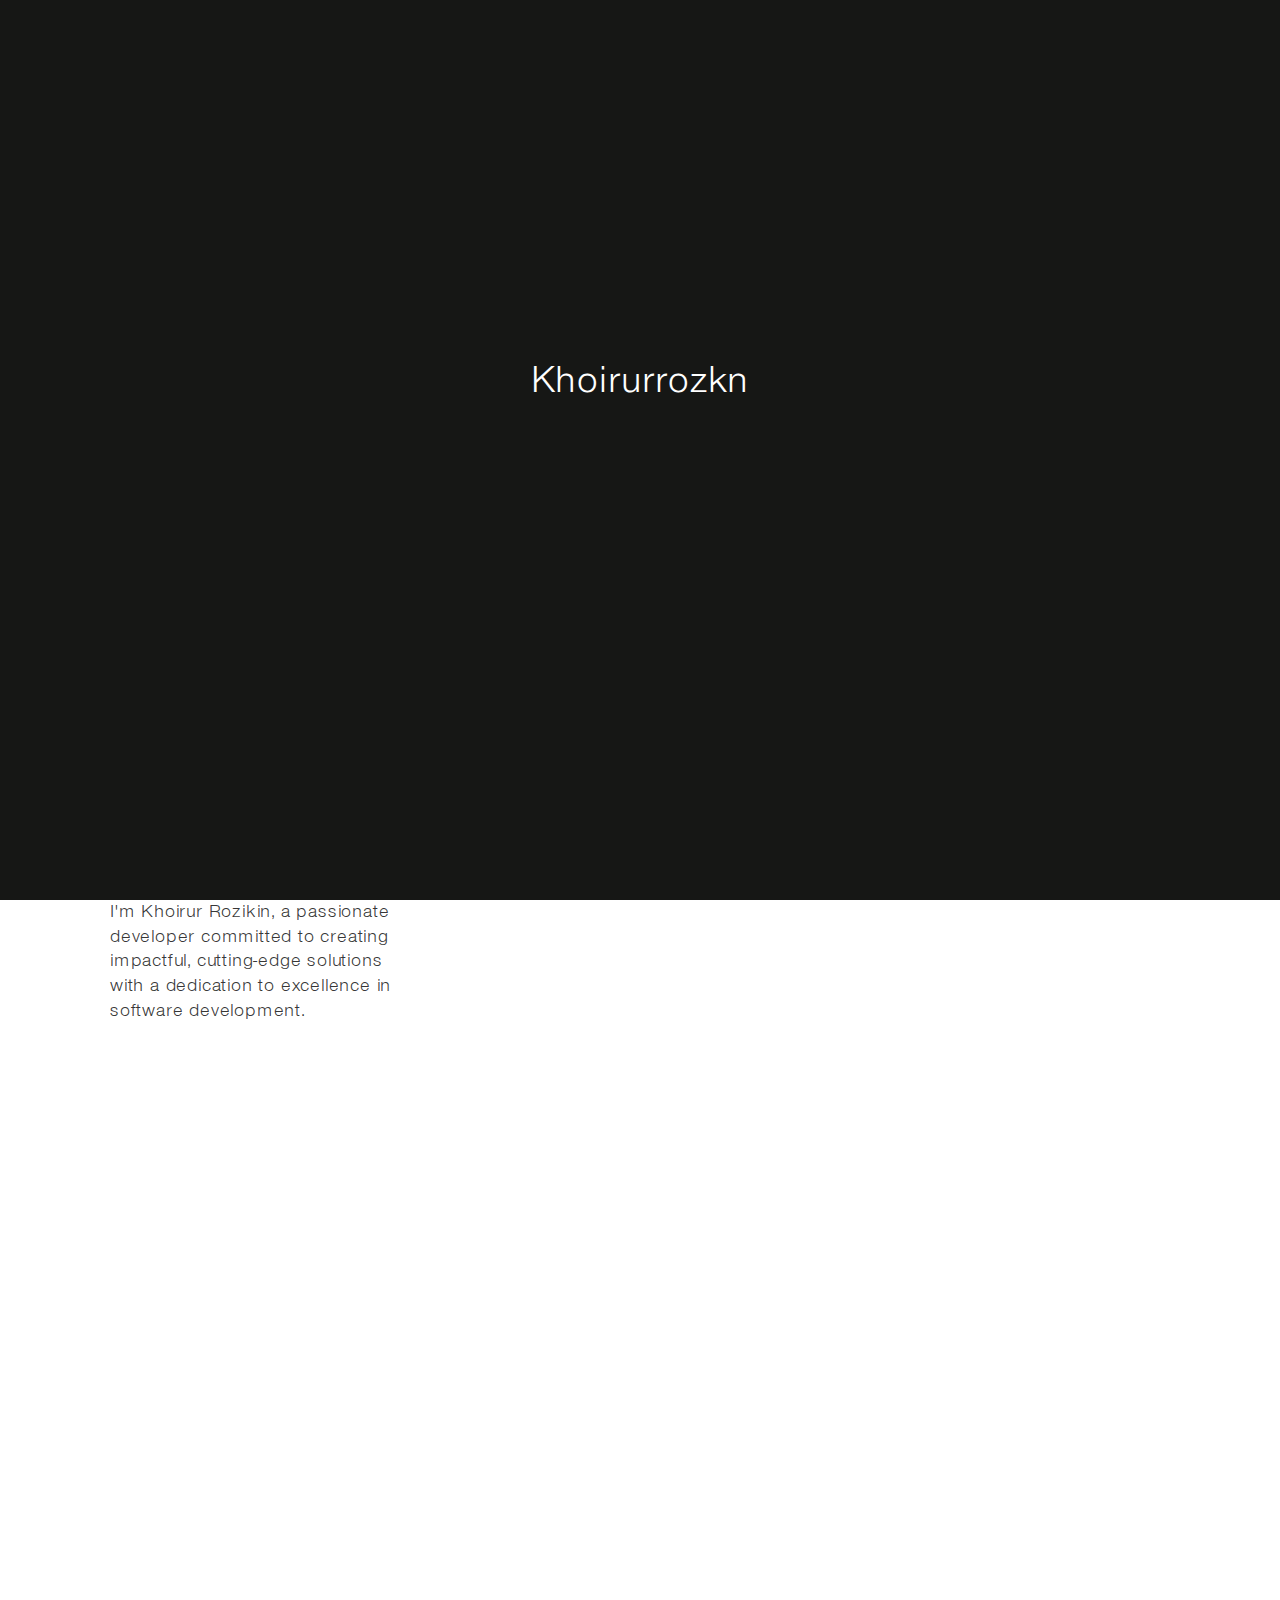
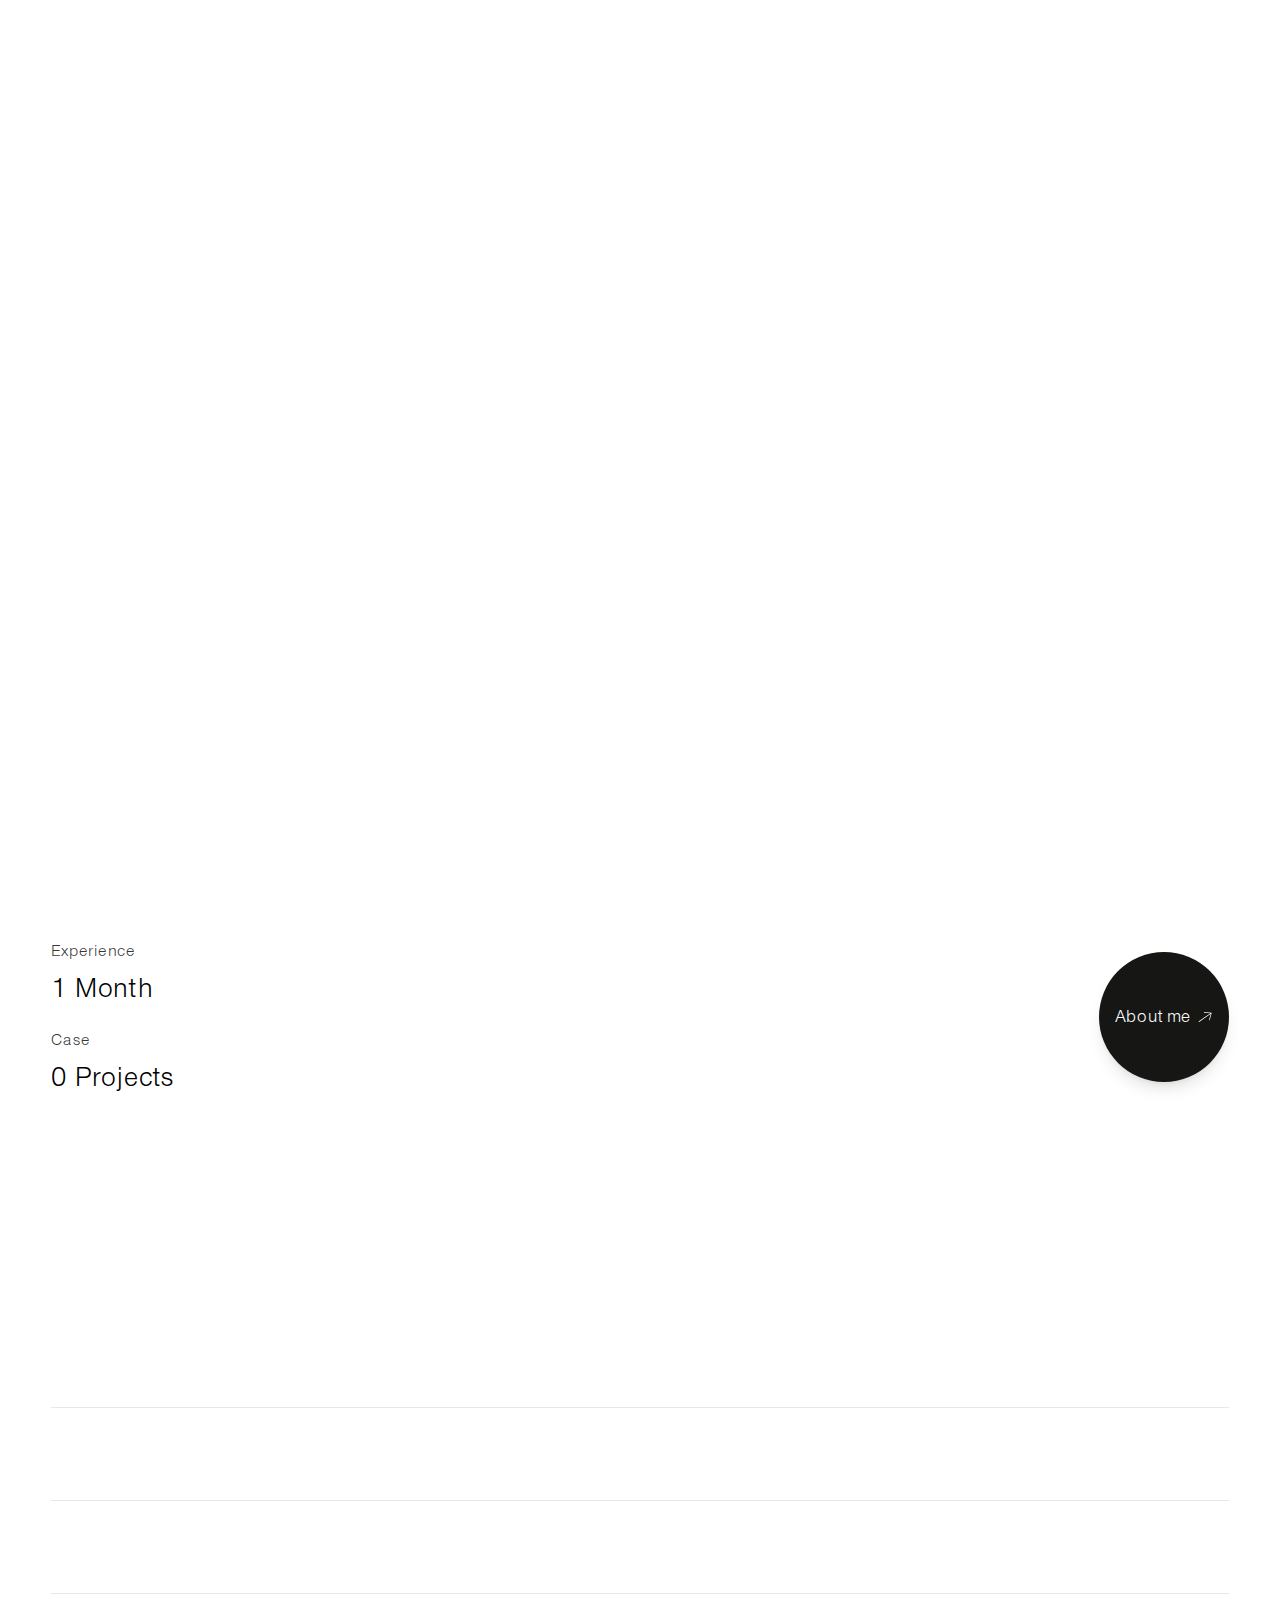
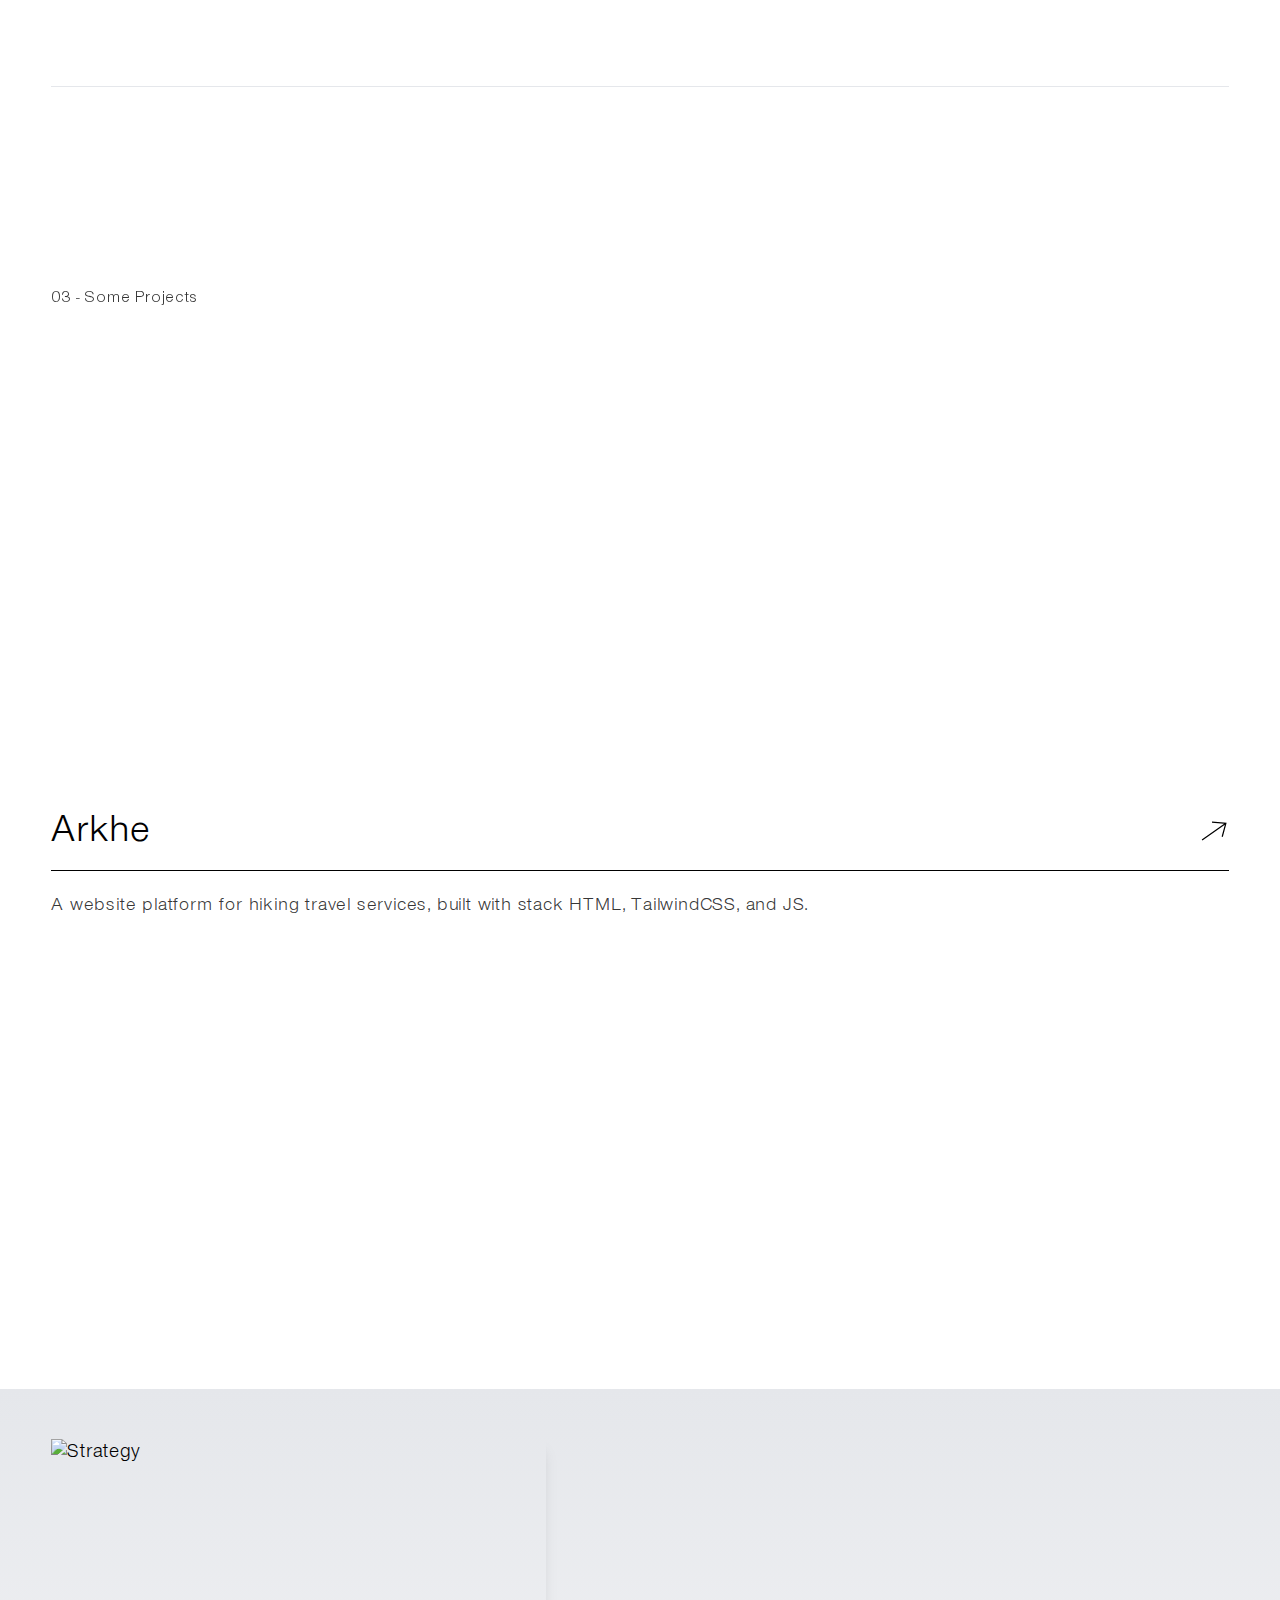
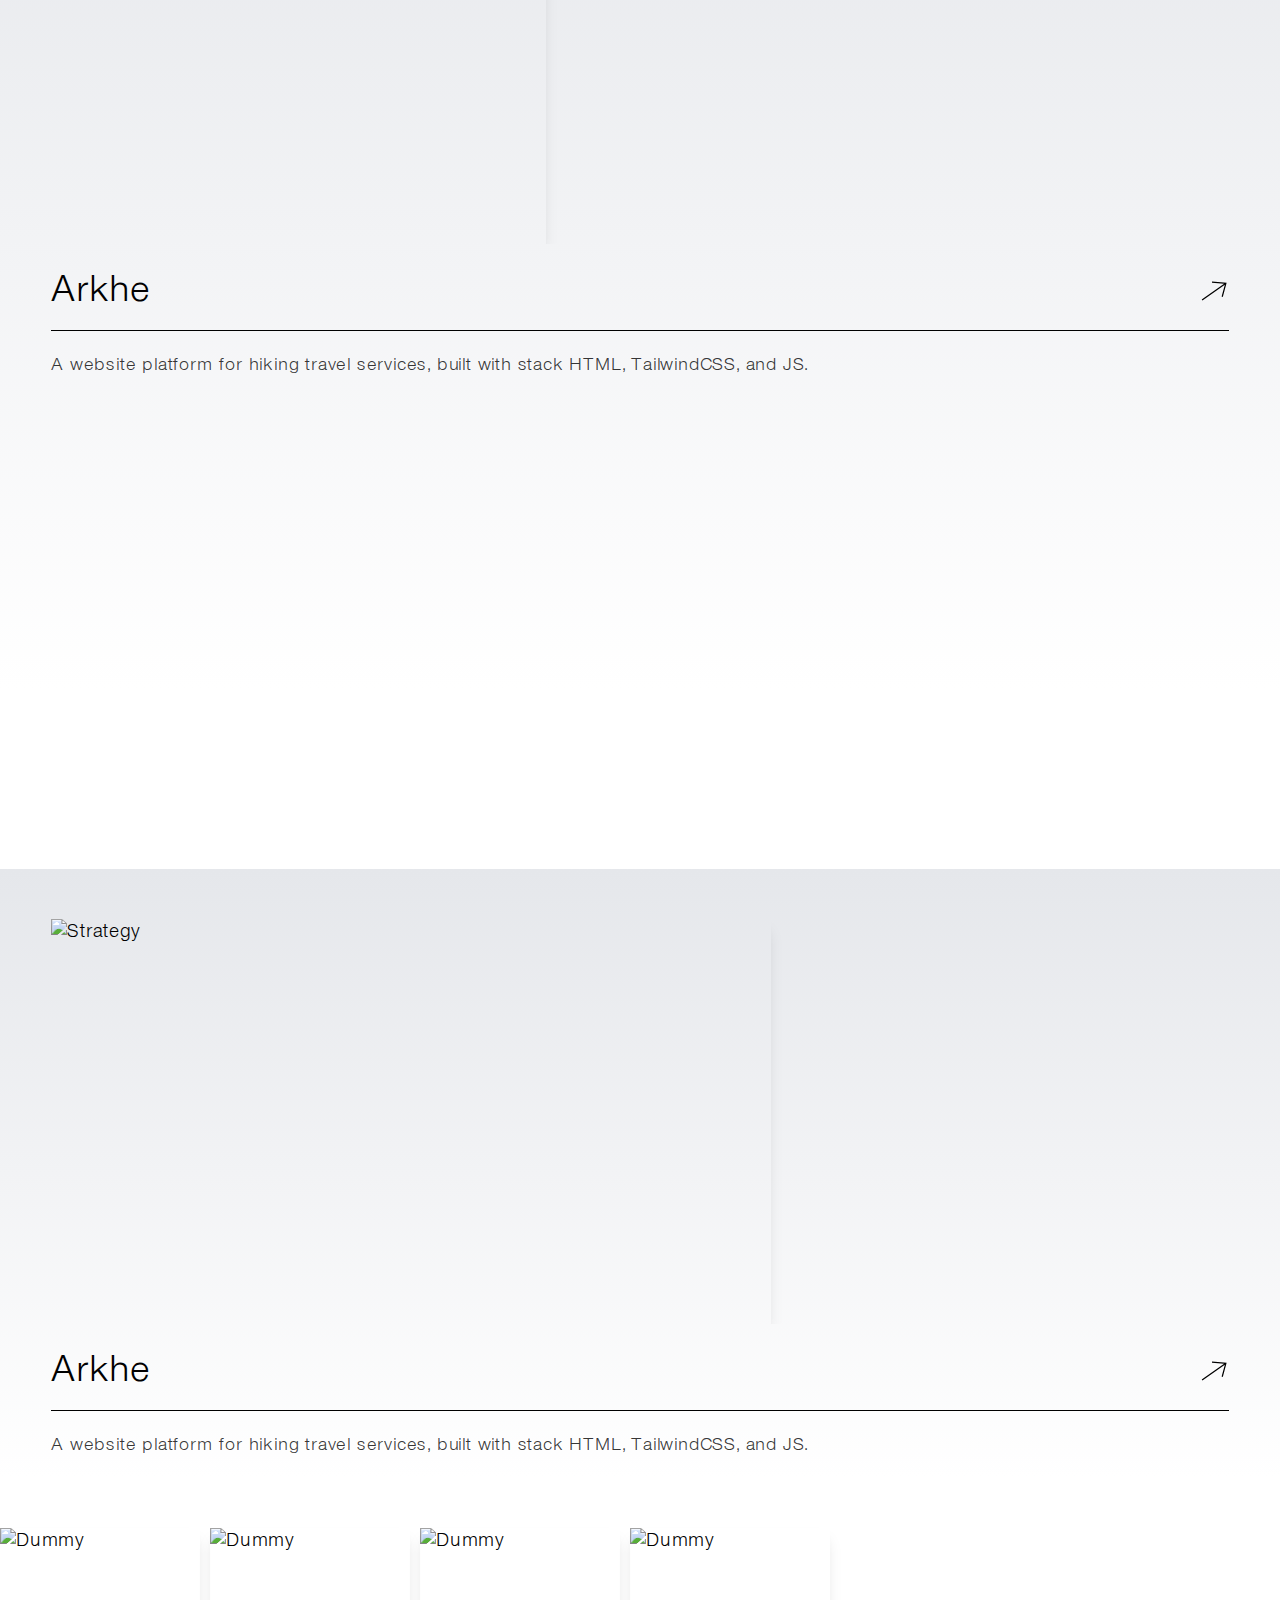
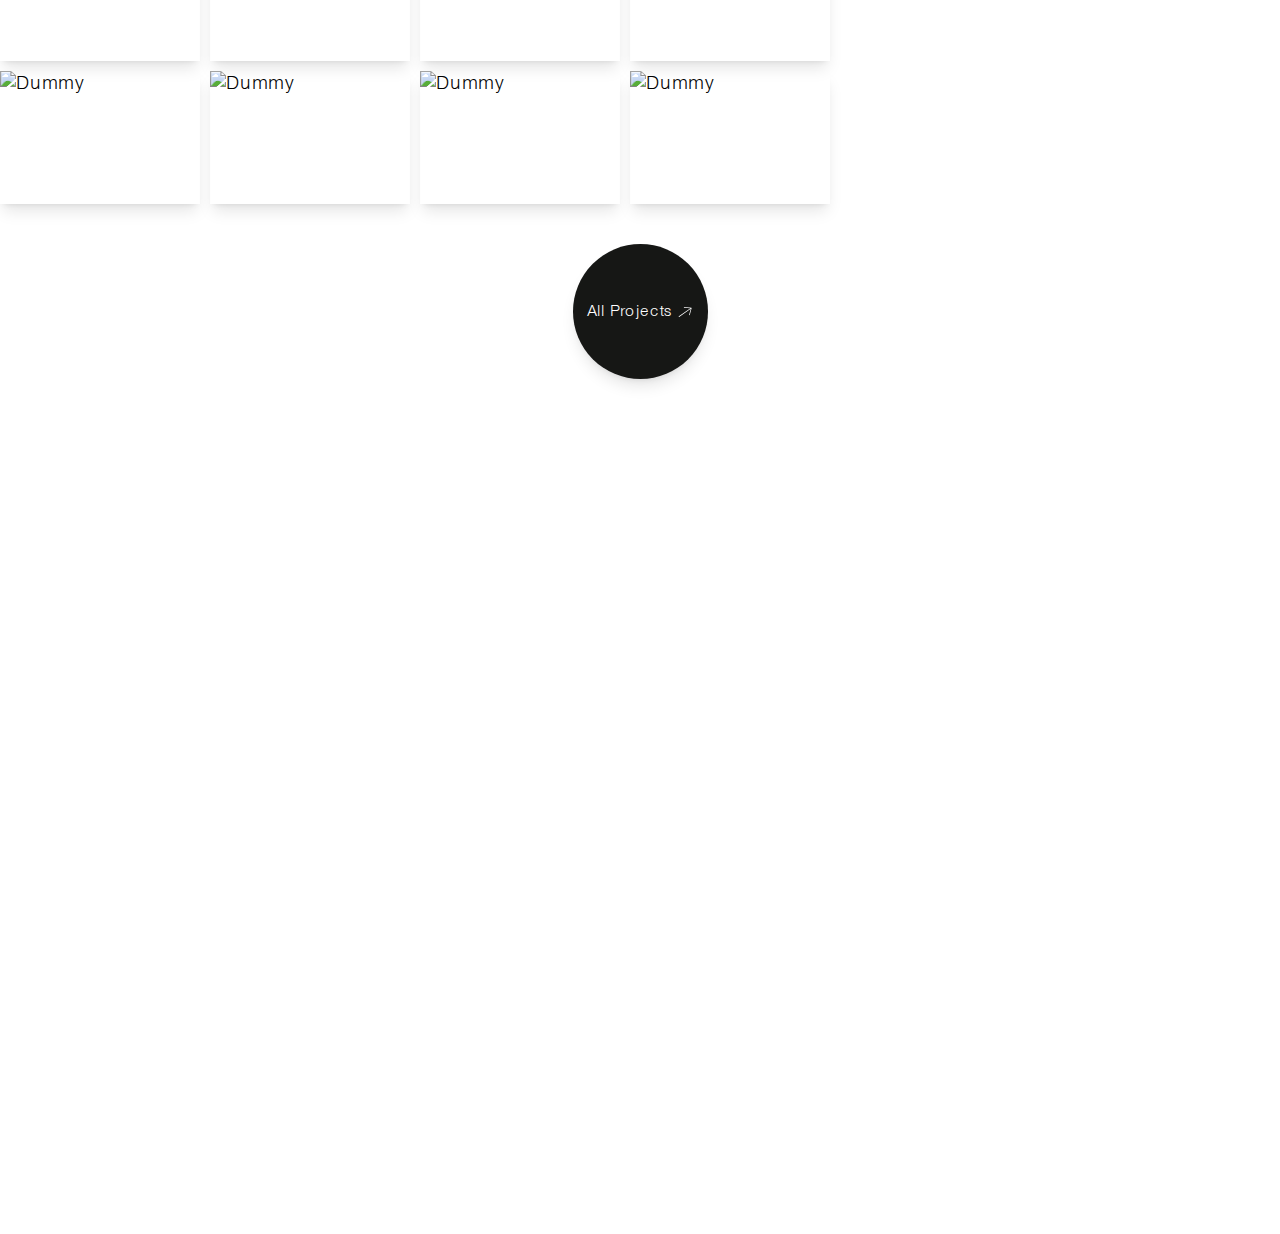
==== commit 75988c11: "[IMPROVE] gedein h1" ====
--- a/index.html
+++ b/index.html
@@ -47,8 +47,8 @@
             transform: translateX(-50%) translateY(50%);
             top: 43%;
             left: 50%;
-            width: 43%;
-            height: 1.7px;
+            width: 45%;
+            height: 1px;
             background-color: white;
         }
         .navbar::after, 
@@ -58,8 +58,8 @@
             transform: translateX(-50%) translateY(50%);
             top: 54%;
             left: 50%;
-            width: 43%;
-            height: 1.5px;
+            width: 45%;
+            height: 1px;
             background-color: white;
         }
 
@@ -221,10 +221,10 @@
 
     </style>
 
-    <!-- <div id="box-preloader" class="box-preloader fixed flex justify-center items-center bg-[#161715] top-0 z-30 left-0 w-screen h-screen">
+    <div id="box-preloader" class="box-preloader fixed flex justify-center items-center bg-[#161715] top-0 z-30 left-0 w-screen h-screen">
         <p class="text-[35px] text-white mb-[15vh]">Khoirurrozkn</p>
     </div>
-     -->
+    
     
     <div class="relative z-[20] overflow-hidden">
             <div class="bg-gradient-to-bl from-white to-gray-300 top-0 px-[4%] text-center">
@@ -250,7 +250,7 @@
                         <h1 translate="no">
                             Software Developer
                         </h1>
-                        <p id="trigger-for-hidden-navbar-fixed" class="text-[18px] mt-[15px] px-[25px]">
+                        <p id="trigger-for-hidden-navbar-fixed" class="text-[19px] mt-[17px] px-[25px]">
                             Empowering Your Brand for Greater Impact.        
                         </p>
                     </div>
@@ -295,7 +295,7 @@
                     </h2>
                     <div class="flex mt-[25px]">
                         <p id="trigger-for-navbar-fixed" class="ms-[5%] w-[300px]">
-                            I'm Moch Khoirur Rozikin, a passionate developer committed to creating impactful, cutting-edge solutions with a dedication to excellence in software development.                    
+                            I'm Khoirur Rozikin, a passionate developer committed to creating impactful, cutting-edge solutions with a dedication to excellence in software development.                    
                         </p>
                     </div>
                 </div>
@@ -471,7 +471,7 @@
     <div class="sticky bottom-0 z-[5] bg-[#161715] pt-[15vh] text-center text-white px-[4%]">
             <h1 translate="no" class="w-full">Let's work together</h1>
             <div class="flex justify-center mt-[13vh]">
-                <a translate="no" class="flex justify-center items-center rounded-full bg-purple-500 w-[130px] aspect-square info shadow-lg" href="">
+                <a translate="no" class="flex justify-center items-center rounded-full bg-violet-500 w-[130px] aspect-square info shadow-lg" href="">
                     Chat me
                     <svg class="w-[16px] rotate-[-125deg] ms-[5px] inline" fill="white" xmlns="http://www.w3.org/2000/svg" fill-rule="evenodd" clip-rule="evenodd" viewBox="0 0 24 24">
                         <path d="M11 21.883l-6.235-7.527-.765.644 7.521 9 7.479-9-.764-.645-6.236 7.529v-21.884h-1v21.883z"/>
@@ -512,15 +512,15 @@
     
     <script>
 
-        // window.addEventListener('load', () => {
-        //     const preloader = document.getElementById('box-preloader');
+        window.addEventListener('load', () => {
+            const preloader = document.getElementById('box-preloader');
                 
-        //     document.body.classList.add('show')
-
-        //     setTimeout(() => {
-        //         preloader.style.display = 'none';
-        //     }, 2000);
-        // });
+            document.body.classList.add('show')
+
+            setTimeout(() => {
+                preloader.style.display = 'none';
+            }, 2000);
+        });
 
         const navbarFixed = document.getElementById('navbar-fixed');
         const triggerForNavbarFixed = document.getElementById('trigger-for-navbar-fixed');
--- a/output.css
+++ b/output.css
@@ -1 +1 @@
-*,:after,:before{--tw-border-spacing-x:0;--tw-border-spacing-y:0;--tw-translate-x:0;--tw-translate-y:0;--tw-rotate:0;--tw-skew-x:0;--tw-skew-y:0;--tw-scale-x:1;--tw-scale-y:1;--tw-pan-x: ;--tw-pan-y: ;--tw-pinch-zoom: ;--tw-scroll-snap-strictness:proximity;--tw-gradient-from-position: ;--tw-gradient-via-position: ;--tw-gradient-to-position: ;--tw-ordinal: ;--tw-slashed-zero: ;--tw-numeric-figure: ;--tw-numeric-spacing: ;--tw-numeric-fraction: ;--tw-ring-inset: ;--tw-ring-offset-width:0px;--tw-ring-offset-color:#fff;--tw-ring-color:rgba(59,130,246,.5);--tw-ring-offset-shadow:0 0 #0000;--tw-ring-shadow:0 0 #0000;--tw-shadow:0 0 #0000;--tw-shadow-colored:0 0 #0000;--tw-blur: ;--tw-brightness: ;--tw-contrast: ;--tw-grayscale: ;--tw-hue-rotate: ;--tw-invert: ;--tw-saturate: ;--tw-sepia: ;--tw-drop-shadow: ;--tw-backdrop-blur: ;--tw-backdrop-brightness: ;--tw-backdrop-contrast: ;--tw-backdrop-grayscale: ;--tw-backdrop-hue-rotate: ;--tw-backdrop-invert: ;--tw-backdrop-opacity: ;--tw-backdrop-saturate: ;--tw-backdrop-sepia: ;--tw-contain-size: ;--tw-contain-layout: ;--tw-contain-paint: ;--tw-contain-style: }::backdrop{--tw-border-spacing-x:0;--tw-border-spacing-y:0;--tw-translate-x:0;--tw-translate-y:0;--tw-rotate:0;--tw-skew-x:0;--tw-skew-y:0;--tw-scale-x:1;--tw-scale-y:1;--tw-pan-x: ;--tw-pan-y: ;--tw-pinch-zoom: ;--tw-scroll-snap-strictness:proximity;--tw-gradient-from-position: ;--tw-gradient-via-position: ;--tw-gradient-to-position: ;--tw-ordinal: ;--tw-slashed-zero: ;--tw-numeric-figure: ;--tw-numeric-spacing: ;--tw-numeric-fraction: ;--tw-ring-inset: ;--tw-ring-offset-width:0px;--tw-ring-offset-color:#fff;--tw-ring-color:rgba(59,130,246,.5);--tw-ring-offset-shadow:0 0 #0000;--tw-ring-shadow:0 0 #0000;--tw-shadow:0 0 #0000;--tw-shadow-colored:0 0 #0000;--tw-blur: ;--tw-brightness: ;--tw-contrast: ;--tw-grayscale: ;--tw-hue-rotate: ;--tw-invert: ;--tw-saturate: ;--tw-sepia: ;--tw-drop-shadow: ;--tw-backdrop-blur: ;--tw-backdrop-brightness: ;--tw-backdrop-contrast: ;--tw-backdrop-grayscale: ;--tw-backdrop-hue-rotate: ;--tw-backdrop-invert: ;--tw-backdrop-opacity: ;--tw-backdrop-saturate: ;--tw-backdrop-sepia: ;--tw-contain-size: ;--tw-contain-layout: ;--tw-contain-paint: ;--tw-contain-style: }/*! tailwindcss v3.4.13 | MIT License | https://tailwindcss.com*/*,:after,:before{border:0 solid #e5e7eb;box-sizing:border-box}:after,:before{--tw-content:""}:host,html{line-height:1.5;-webkit-text-size-adjust:100%;font-family:ui-sans-serif,system-ui,sans-serif,Apple Color Emoji,Segoe UI Emoji,Segoe UI Symbol,Noto Color Emoji;font-feature-settings:normal;font-variation-settings:normal;-moz-tab-size:4;-o-tab-size:4;tab-size:4;-webkit-tap-highlight-color:transparent}body{line-height:inherit;margin:0}hr{border-top-width:1px;color:inherit;height:0}abbr:where([title]){-webkit-text-decoration:underline dotted;text-decoration:underline dotted}h1,h2,h3,h4,h5,h6{font-size:inherit;font-weight:inherit}a{color:inherit;text-decoration:inherit}b,strong{font-weight:bolder}code,kbd,pre,samp{font-family:ui-monospace,SFMono-Regular,Menlo,Monaco,Consolas,Liberation Mono,Courier New,monospace;font-feature-settings:normal;font-size:1em;font-variation-settings:normal}small{font-size:80%}sub,sup{font-size:75%;line-height:0;position:relative;vertical-align:baseline}sub{bottom:-.25em}sup{top:-.5em}table{border-collapse:collapse;border-color:inherit;text-indent:0}button,input,optgroup,select,textarea{color:inherit;font-family:inherit;font-feature-settings:inherit;font-size:100%;font-variation-settings:inherit;font-weight:inherit;letter-spacing:inherit;line-height:inherit;margin:0;padding:0}button,select{text-transform:none}button,input:where([type=button]),input:where([type=reset]),input:where([type=submit]){-webkit-appearance:button;background-color:transparent;background-image:none}:-moz-focusring{outline:auto}:-moz-ui-invalid{box-shadow:none}progress{vertical-align:baseline}::-webkit-inner-spin-button,::-webkit-outer-spin-button{height:auto}[type=search]{-webkit-appearance:textfield;outline-offset:-2px}::-webkit-search-decoration{-webkit-appearance:none}::-webkit-file-upload-button{-webkit-appearance:button;font:inherit}summary{display:list-item}blockquote,dd,dl,figure,h1,h2,h3,h4,h5,h6,hr,p,pre{margin:0}fieldset{margin:0}fieldset,legend{padding:0}menu,ol,ul{list-style:none;margin:0;padding:0}dialog{padding:0}textarea{resize:vertical}input::-moz-placeholder,textarea::-moz-placeholder{color:#9ca3af;opacity:1}input::placeholder,textarea::placeholder{color:#9ca3af;opacity:1}[role=button],button{cursor:pointer}:disabled{cursor:default}audio,canvas,embed,iframe,img,object,svg,video{display:block;vertical-align:middle}img,video{height:auto;max-width:100%}[hidden]{display:none}.visible{visibility:visible}.collapse{visibility:collapse}.static{position:static}.fixed{position:fixed}.absolute{position:absolute}.relative{position:relative}.sticky{position:sticky}.bottom-0{bottom:0}.left-0{left:0}.left-1{left:.25rem}.left-\[-40\%\]{left:-40%}.left-\[-5\%\]{left:-5%}.left-\[2\%\]{left:2%}.right-0{right:0}.right-\[-30\%\]{right:-30%}.right-\[-40\%\]{right:-40%}.right-\[2\%\]{right:2%}.top-0{top:0}.top-1{top:.25rem}.top-\[-110vh\]{top:-110vh}.top-\[-15\%\]{top:-15%}.top-\[-25\%\]{top:-25%}.top-\[-50\%\]{top:-50%}.top-\[15\%\]{top:15%}.top-\[33\.333333333333336\%\]{top:33.333333333333336%}.top-\[66\.66666666666667\%\]{top:66.66666666666667%}.z-0{z-index:0}.z-10{z-index:10}.z-20{z-index:20}.z-30{z-index:30}.z-\[10\]{z-index:10}.z-\[20\]{z-index:20}.z-\[5\]{z-index:5}.m-0{margin:0}.mx-1{margin-left:.25rem;margin-right:.25rem}.mx-2{margin-left:.5rem;margin-right:.5rem}.my-\[-100vh\]{margin-bottom:-100vh;margin-top:-100vh}.my-\[10px\]{margin-bottom:10px;margin-top:10px}.my-\[20px\]{margin-bottom:20px;margin-top:20px}.my-\[30px\]{margin-bottom:30px;margin-top:30px}.my-\[40px\]{margin-bottom:40px;margin-top:40px}.mb-\[110px\]{margin-bottom:110px}.mb-\[15vh\]{margin-bottom:15vh}.mb-\[20px\]{margin-bottom:20px}.mb-\[7px\]{margin-bottom:7px}.mb-\[95px\]{margin-bottom:95px}.mb-px{margin-bottom:1px}.me-1{margin-inline-end:.25rem}.me-2{margin-inline-end:.5rem}.me-\[10px\]{margin-inline-end:10px}.me-\[20px\]{margin-inline-end:20px}.ms-\[-10px\]{margin-inline-start:-10px}.ms-\[10\%\]{margin-inline-start:10%}.ms-\[10px\]{margin-inline-start:10px}.ms-\[18px\]{margin-inline-start:18px}.ms-\[20px\]{margin-inline-start:20px}.ms-\[40\%\]{margin-inline-start:40%}.ms-\[5\%\]{margin-inline-start:5%}.ms-\[5px\]{margin-inline-start:5px}.ms-auto{margin-inline-start:auto}.mt-\[-100px\]{margin-top:-100px}.mt-\[-100vh\]{margin-top:-100vh}.mt-\[-10px\]{margin-top:-10px}.mt-\[-150px\]{margin-top:-150px}.mt-\[-15px\]{margin-top:-15px}.mt-\[-200vh\]{margin-top:-200vh}.mt-\[-30px\]{margin-top:-30px}.mt-\[-50px\]{margin-top:-50px}.mt-\[100px\]{margin-top:100px}.mt-\[10px\]{margin-top:10px}.mt-\[10vh\]{margin-top:10vh}.mt-\[111px\]{margin-top:111px}.mt-\[120px\]{margin-top:120px}.mt-\[13vh\]{margin-top:13vh}.mt-\[140px\]{margin-top:140px}.mt-\[14px\]{margin-top:14px}.mt-\[15px\]{margin-top:15px}.mt-\[15vh\]{margin-top:15vh}.mt-\[17px\]{margin-top:17px}.mt-\[190px\]{margin-top:190px}.mt-\[20px\]{margin-top:20px}.mt-\[20vh\]{margin-top:20vh}.mt-\[22px\]{margin-top:22px}.mt-\[25px\]{margin-top:25px}.mt-\[25vh\]{margin-top:25vh}.mt-\[27px\]{margin-top:27px}.mt-\[30px\]{margin-top:30px}.mt-\[30vh\]{margin-top:30vh}.mt-\[35px\]{margin-top:35px}.mt-\[38px\]{margin-top:38px}.mt-\[40px\]{margin-top:40px}.mt-\[45px\]{margin-top:45px}.mt-\[50px\]{margin-top:50px}.mt-\[55px\]{margin-top:55px}.mt-\[60px\]{margin-top:60px}.mt-\[70px\]{margin-top:70px}.mt-\[80px\]{margin-top:80px}.mt-auto{margin-top:auto}.block{display:block}.inline-block{display:inline-block}.inline{display:inline}.flex{display:flex}.table{display:table}.grid{display:grid}.contents{display:contents}.hidden{display:none}.aspect-\[3\/2\.2\]{aspect-ratio:3/2.2}.aspect-\[3\/2\]{aspect-ratio:3/2}.aspect-\[3\/3\.6\]{aspect-ratio:3/3.6}.aspect-\[4\/3\]{aspect-ratio:4/3}.aspect-square{aspect-ratio:1/1}.h-\[100vh\]{height:100vh}.h-\[10px\]{height:10px}.h-\[120\%\]{height:120%}.h-\[240px\]{height:240px}.h-\[250px\]{height:250px}.h-\[250vh\]{height:250vh}.h-\[300vh\]{height:300vh}.h-\[30px\]{height:30px}.h-\[33\.333333333333336\%\]{height:33.333333333333336%}.h-\[350px\]{height:350px}.h-\[380px\]{height:380px}.h-\[45vh\]{height:45vh}.h-\[50px\]{height:50px}.h-auto{height:auto}.h-full{height:100%}.h-screen{height:100vh}.min-h-\[100vh\],.min-h-screen{min-height:100vh}.w-\[100vw\]{width:100vw}.w-\[10px\]{width:10px}.w-\[130px\]{width:130px}.w-\[135px\]{width:135px}.w-\[150px\]{width:150px}.w-\[16px\]{width:16px}.w-\[20\%\]{width:20%}.w-\[200px\]{width:200px}.w-\[200vw\]{width:200vw}.w-\[250px\]{width:250px}.w-\[2800px\]{width:2800px}.w-\[300px\]{width:300px}.w-\[30px\]{width:30px}.w-\[310vw\]{width:310vw}.w-\[40\%\]{width:40%}.w-\[40px\]{width:40px}.w-\[46px\]{width:46px}.w-\[50\%\]{width:50%}.w-\[50px\]{width:50px}.w-\[55vh\]{width:55vh}.w-\[60\%\]{width:60%}.w-\[60px\]{width:60px}.w-\[65px\]{width:65px}.w-\[70px\]{width:70px}.w-\[80\%\]{width:80%}.w-\[80vh\]{width:80vh}.w-\[87\%\]{width:87%}.w-\[94vw\]{width:94vw}.w-auto{width:auto}.w-full{width:100%}.w-screen{width:100vw}.flex-shrink{flex-shrink:1}.flex-shrink-0,.shrink-0{flex-shrink:0}.border-collapse{border-collapse:collapse}.-translate-x-1{--tw-translate-x:-0.25rem}.-translate-x-1,.-translate-y-1{transform:translate(var(--tw-translate-x),var(--tw-translate-y)) rotate(var(--tw-rotate)) skewX(var(--tw-skew-x)) skewY(var(--tw-skew-y)) scaleX(var(--tw-scale-x)) scaleY(var(--tw-scale-y))}.-translate-y-1{--tw-translate-y:-0.25rem}.translate-x-1{--tw-translate-x:0.25rem}.rotate-\[-125deg\],.translate-x-1{transform:translate(var(--tw-translate-x),var(--tw-translate-y)) rotate(var(--tw-rotate)) skewX(var(--tw-skew-x)) skewY(var(--tw-skew-y)) scaleX(var(--tw-scale-x)) scaleY(var(--tw-scale-y))}.rotate-\[-125deg\]{--tw-rotate:-125deg}.rotate-\[20deg\]{--tw-rotate:20deg}.rotate-\[20deg\],.rotate-\[40deg\]{transform:translate(var(--tw-translate-x),var(--tw-translate-y)) rotate(var(--tw-rotate)) skewX(var(--tw-skew-x)) skewY(var(--tw-skew-y)) scaleX(var(--tw-scale-x)) scaleY(var(--tw-scale-y))}.rotate-\[40deg\]{--tw-rotate:40deg}.scale-x-\[-1\]{--tw-scale-x:-1}.scale-x-\[-1\],.transform{transform:translate(var(--tw-translate-x),var(--tw-translate-y)) rotate(var(--tw-rotate)) skewX(var(--tw-skew-x)) skewY(var(--tw-skew-y)) scaleX(var(--tw-scale-x)) scaleY(var(--tw-scale-y))}@keyframes bounce{0%,to{animation-timing-function:cubic-bezier(.8,0,1,1);transform:translateY(-25%)}50%{animation-timing-function:cubic-bezier(0,0,.2,1);transform:none}}.animate-bounce{animation:bounce 1s infinite}.cursor-pointer{cursor:pointer}.select-none{-webkit-user-select:none;-moz-user-select:none;user-select:none}.resize{resize:both}.snap-x{scroll-snap-type:x var(--tw-scroll-snap-strictness)}.snap-mandatory{--tw-scroll-snap-strictness:mandatory}.snap-start{scroll-snap-align:start}.snap-center{scroll-snap-align:center}.grid-cols-3{grid-template-columns:repeat(3,minmax(0,1fr))}.flex-col{flex-direction:column}.flex-wrap{flex-wrap:wrap}.place-content-center{place-content:center}.content-center{align-content:center}.items-start{align-items:flex-start}.items-end{align-items:flex-end}.items-center{align-items:center}.justify-start{justify-content:flex-start}.justify-end{justify-content:flex-end}.justify-center{justify-content:center}.justify-between{justify-content:space-between}.justify-around{justify-content:space-around}.justify-evenly{justify-content:space-evenly}.gap-1{gap:.25rem}.gap-2{gap:.5rem}.gap-4{gap:1rem}.gap-\[10px\]{gap:10px}.gap-\[3\%\]{gap:3%}.gap-\[35px\]{gap:35px}.gap-x-3{-moz-column-gap:.75rem;column-gap:.75rem}.gap-x-\[5\%\]{-moz-column-gap:5%;column-gap:5%}.gap-y-\[120px\]{row-gap:120px}.overflow-hidden{overflow:hidden}.overflow-x-auto{overflow-x:auto}.overflow-x-hidden{overflow-x:hidden}.overflow-y-hidden{overflow-y:hidden}.overflow-x-scroll{overflow-x:scroll}.scroll-smooth{scroll-behavior:smooth}.whitespace-nowrap{white-space:nowrap}.rounded{border-radius:.25rem}.rounded-\[15px\]{border-radius:15px}.rounded-\[25px\]{border-radius:25px}.rounded-full{border-radius:9999px}.rounded-b{border-bottom-left-radius:.25rem;border-bottom-right-radius:.25rem}.rounded-b-full{border-bottom-left-radius:9999px;border-bottom-right-radius:9999px}.rounded-t{border-top-left-radius:.25rem;border-top-right-radius:.25rem}.rounded-tr-\[0\]{border-top-right-radius:0}.border{border-width:1px}.border-4{border-width:4px}.border-\[0\.1px\]{border-width:.1px}.border-\[0\.8px\]{border-width:.8px}.border-b{border-bottom-width:1px}.border-b-\[0\.1px\]{border-bottom-width:.1px}.border-b-\[0\.5px\]{border-bottom-width:.5px}.border-b-\[0\.6px\]{border-bottom-width:.6px}.border-l{border-left-width:1px}.border-r{border-right-width:1px}.border-t{border-top-width:1px}.border-t-\[0\.1px\]{border-top-width:.1px}.border-t-\[0\.6px\]{border-top-width:.6px}.border-black{--tw-border-opacity:1;border-color:rgb(0 0 0/var(--tw-border-opacity))}.border-gray-200{--tw-border-opacity:1;border-color:rgb(229 231 235/var(--tw-border-opacity))}.border-gray-300{--tw-border-opacity:1;border-color:rgb(209 213 219/var(--tw-border-opacity))}.border-gray-400{--tw-border-opacity:1;border-color:rgb(156 163 175/var(--tw-border-opacity))}.border-gray-500{--tw-border-opacity:1;border-color:rgb(107 114 128/var(--tw-border-opacity))}.border-green-500{--tw-border-opacity:1;border-color:rgb(34 197 94/var(--tw-border-opacity))}.border-purple-400{--tw-border-opacity:1;border-color:rgb(192 132 252/var(--tw-border-opacity))}.border-red-500{--tw-border-opacity:1;border-color:rgb(239 68 68/var(--tw-border-opacity))}.border-white{--tw-border-opacity:1;border-color:rgb(255 255 255/var(--tw-border-opacity))}.border-opacity-\[60\%\]{--tw-border-opacity:60%}.bg-\[\#101010\]{--tw-bg-opacity:1;background-color:rgb(16 16 16/var(--tw-bg-opacity))}.bg-\[\#161715\]{--tw-bg-opacity:1;background-color:rgb(22 23 21/var(--tw-bg-opacity))}.bg-\[\#E7D8CC\]{--tw-bg-opacity:1;background-color:rgb(231 216 204/var(--tw-bg-opacity))}.bg-\[\#F7F7F7\]{--tw-bg-opacity:1;background-color:rgb(247 247 247/var(--tw-bg-opacity))}.bg-\[\#effff5\]{--tw-bg-opacity:1;background-color:rgb(239 255 245/var(--tw-bg-opacity))}.bg-black{--tw-bg-opacity:1;background-color:rgb(0 0 0/var(--tw-bg-opacity))}.bg-blue-400{--tw-bg-opacity:1;background-color:rgb(96 165 250/var(--tw-bg-opacity))}.bg-blue-500{--tw-bg-opacity:1;background-color:rgb(59 130 246/var(--tw-bg-opacity))}.bg-blue-600{--tw-bg-opacity:1;background-color:rgb(37 99 235/var(--tw-bg-opacity))}.bg-gray-100{--tw-bg-opacity:1;background-color:rgb(243 244 246/var(--tw-bg-opacity))}.bg-gray-200{--tw-bg-opacity:1;background-color:rgb(229 231 235/var(--tw-bg-opacity))}.bg-gray-300{--tw-bg-opacity:1;background-color:rgb(209 213 219/var(--tw-bg-opacity))}.bg-gray-400{--tw-bg-opacity:1;background-color:rgb(156 163 175/var(--tw-bg-opacity))}.bg-gray-500{--tw-bg-opacity:1;background-color:rgb(107 114 128/var(--tw-bg-opacity))}.bg-green-500{--tw-bg-opacity:1;background-color:rgb(34 197 94/var(--tw-bg-opacity))}.bg-green-600{--tw-bg-opacity:1;background-color:rgb(22 163 74/var(--tw-bg-opacity))}.bg-lime-100{--tw-bg-opacity:1;background-color:rgb(236 252 203/var(--tw-bg-opacity))}.bg-lime-200{--tw-bg-opacity:1;background-color:rgb(217 249 157/var(--tw-bg-opacity))}.bg-lime-500{--tw-bg-opacity:1;background-color:rgb(132 204 22/var(--tw-bg-opacity))}.bg-purple-500{--tw-bg-opacity:1;background-color:rgb(168 85 247/var(--tw-bg-opacity))}.bg-purple-600{--tw-bg-opacity:1;background-color:rgb(147 51 234/var(--tw-bg-opacity))}.bg-red-500{--tw-bg-opacity:1;background-color:rgb(239 68 68/var(--tw-bg-opacity))}.bg-teal-100{--tw-bg-opacity:1;background-color:rgb(204 251 241/var(--tw-bg-opacity))}.bg-teal-200{--tw-bg-opacity:1;background-color:rgb(153 246 228/var(--tw-bg-opacity))}.bg-teal-500{--tw-bg-opacity:1;background-color:rgb(20 184 166/var(--tw-bg-opacity))}.bg-transparent{background-color:transparent}.bg-violet-100{--tw-bg-opacity:1;background-color:rgb(237 233 254/var(--tw-bg-opacity))}.bg-violet-500{--tw-bg-opacity:1;background-color:rgb(139 92 246/var(--tw-bg-opacity))}.bg-white{--tw-bg-opacity:1;background-color:rgb(255 255 255/var(--tw-bg-opacity))}.bg-yellow-100{--tw-bg-opacity:1;background-color:rgb(254 249 195/var(--tw-bg-opacity))}.bg-yellow-500{--tw-bg-opacity:1;background-color:rgb(234 179 8/var(--tw-bg-opacity))}.bg-opacity-\[90\%\]{--tw-bg-opacity:90%}.bg-gradient-to-b{background-image:linear-gradient(to bottom,var(--tw-gradient-stops))}.bg-gradient-to-bl{background-image:linear-gradient(to bottom left,var(--tw-gradient-stops))}.bg-gradient-to-r{background-image:linear-gradient(to right,var(--tw-gradient-stops))}.bg-gradient-to-t{background-image:linear-gradient(to top,var(--tw-gradient-stops))}.from-black{--tw-gradient-from:#000 var(--tw-gradient-from-position);--tw-gradient-to:transparent var(--tw-gradient-to-position);--tw-gradient-stops:var(--tw-gradient-from),var(--tw-gradient-to)}.from-gray-400{--tw-gradient-from:#9ca3af var(--tw-gradient-from-position);--tw-gradient-to:rgba(156,163,175,0) var(--tw-gradient-to-position);--tw-gradient-stops:var(--tw-gradient-from),var(--tw-gradient-to)}.from-violet-300{--tw-gradient-from:#c4b5fd var(--tw-gradient-from-position);--tw-gradient-to:rgba(196,181,253,0) var(--tw-gradient-to-position);--tw-gradient-stops:var(--tw-gradient-from),var(--tw-gradient-to)}.from-violet-500{--tw-gradient-from:#8b5cf6 var(--tw-gradient-from-position);--tw-gradient-to:rgba(139,92,246,0) var(--tw-gradient-to-position);--tw-gradient-stops:var(--tw-gradient-from),var(--tw-gradient-to)}.from-white{--tw-gradient-from:#fff var(--tw-gradient-from-position);--tw-gradient-to:hsla(0,0%,100%,0) var(--tw-gradient-to-position);--tw-gradient-stops:var(--tw-gradient-from),var(--tw-gradient-to)}.via-purple-500{--tw-gradient-to:rgba(168,85,247,0) var(--tw-gradient-to-position);--tw-gradient-stops:var(--tw-gradient-from),#a855f7 var(--tw-gradient-via-position),var(--tw-gradient-to)}.to-\[\#eaf4ff\]{--tw-gradient-to:#eaf4ff var(--tw-gradient-to-position)}.to-\[\#eff1ff\]{--tw-gradient-to:#eff1ff var(--tw-gradient-to-position)}.to-\[\#effff5\]{--tw-gradient-to:#effff5 var(--tw-gradient-to-position)}.to-black{--tw-gradient-to:#000 var(--tw-gradient-to-position)}.to-blue-100{--tw-gradient-to:#dbeafe var(--tw-gradient-to-position)}.to-cyan-100{--tw-gradient-to:#cffafe var(--tw-gradient-to-position)}.to-fuchsia-500{--tw-gradient-to:#d946ef var(--tw-gradient-to-position)}.to-gray-100{--tw-gradient-to:#f3f4f6 var(--tw-gradient-to-position)}.to-gray-200{--tw-gradient-to:#e5e7eb var(--tw-gradient-to-position)}.to-gray-300{--tw-gradient-to:#d1d5db var(--tw-gradient-to-position)}.to-gray-400{--tw-gradient-to:#9ca3af var(--tw-gradient-to-position)}.to-gray-800{--tw-gradient-to:#1f2937 var(--tw-gradient-to-position)}.to-violet-100{--tw-gradient-to:#ede9fe var(--tw-gradient-to-position)}.to-white{--tw-gradient-to:#fff var(--tw-gradient-to-position)}.object-cover{-o-object-fit:cover;object-fit:cover}.object-bottom{-o-object-position:bottom;object-position:bottom}.object-top{-o-object-position:top;object-position:top}.p-3{padding:.75rem}.p-4{padding:1rem}.p-\[10px\]{padding:10px}.p-\[4\%\]{padding:4%}.px-1{padding-left:.25rem;padding-right:.25rem}.px-\[20px\]{padding-left:20px;padding-right:20px}.px-\[25px\]{padding-left:25px;padding-right:25px}.px-\[3\%\]{padding-left:3%;padding-right:3%}.px-\[30px\]{padding-left:30px;padding-right:30px}.px-\[4\%\]{padding-left:4%;padding-right:4%}.px-\[50px\]{padding-left:50px;padding-right:50px}.py-\[100px\]{padding-bottom:100px;padding-top:100px}.py-\[10px\]{padding-bottom:10px;padding-top:10px}.py-\[11px\]{padding-bottom:11px;padding-top:11px}.py-\[14px\]{padding-bottom:14px;padding-top:14px}.py-\[15px\]{padding-bottom:15px;padding-top:15px}.py-\[20px\]{padding-bottom:20px;padding-top:20px}.py-\[25px\]{padding-bottom:25px;padding-top:25px}.py-\[30px\]{padding-bottom:30px;padding-top:30px}.py-\[60px\]{padding-bottom:60px;padding-top:60px}.py-\[70px\]{padding-bottom:70px;padding-top:70px}.py-\[80px\]{padding-bottom:80px;padding-top:80px}.py-\[8px\]{padding-bottom:8px;padding-top:8px}.py-\[90px\]{padding-bottom:90px;padding-top:90px}.pb-\[100px\]{padding-bottom:100px}.pb-\[120px\]{padding-bottom:120px}.pb-\[15px\]{padding-bottom:15px}.pb-\[17px\]{padding-bottom:17px}.pb-\[20px\]{padding-bottom:20px}.pb-\[25px\]{padding-bottom:25px}.pb-\[40px\]{padding-bottom:40px}.pb-\[80px\]{padding-bottom:80px}.pb-\[90px\]{padding-bottom:90px}.pe-\[\/20\%\]{padding-inline-end:/20%}.pe-\[20px\]{padding-inline-end:20px}.pe-\[25px\]{padding-inline-end:25px}.pe-\[5\%\]{padding-inline-end:5%}.ps-\[20\%\]{padding-inline-start:20%}.ps-\[38px\]{padding-inline-start:38px}.ps-\[5\%\]{padding-inline-start:5%}.pt-\[100px\]{padding-top:100px}.pt-\[10px\]{padding-top:10px}.pt-\[120px\]{padding-top:120px}.pt-\[130px\]{padding-top:130px}.pt-\[15vh\]{padding-top:15vh}.pt-\[20px\]{padding-top:20px}.pt-\[25px\]{padding-top:25px}.pt-\[40px\]{padding-top:40px}.pt-\[45px\]{padding-top:45px}.pt-\[50px\]{padding-top:50px}.pt-\[65px\]{padding-top:65px}.pt-\[70px\]{padding-top:70px}.pt-\[80px\]{padding-top:80px}.pt-\[90px\]{padding-top:90px}.text-center{text-align:center}.text-start{text-align:start}.\!text-\[40px\]{font-size:40px!important}.text-\[100px\]{font-size:100px}.text-\[12px\]{font-size:12px}.text-\[14px\]{font-size:14px}.text-\[150px\]{font-size:150px}.text-\[15px\]{font-size:15px}.text-\[16px\]{font-size:16px}.text-\[17px\]{font-size:17px}.text-\[17vw\]{font-size:17vw}.text-\[18px\]{font-size:18px}.text-\[25px\]{font-size:25px}.text-\[26px\]{font-size:26px}.text-\[35px\]{font-size:35px}.text-\[40px\]{font-size:40px}.text-\[45px\]{font-size:45px}.text-\[60px\]{font-size:60px}.font-\[400\]{font-weight:400}.font-\[800\]{font-weight:800}.font-\[900\]{font-weight:900}.font-bold{font-weight:700}.font-semibold{font-weight:600}.uppercase{text-transform:uppercase}.italic{font-style:italic}.\!leading-\[105\%\]{line-height:105%!important}.leading-\[100\%\]{line-height:100%}.leading-\[105\%\]{line-height:105%}.leading-\[110\%\]{line-height:110%}.leading-\[115\%\]{line-height:115%}.leading-\[120\%\]{line-height:120%}.leading-\[125\%\]{line-height:125%}.leading-\[145\%\]{line-height:145%}.tracking-\[0\.8px\]{letter-spacing:.8px}.tracking-\[3px\]{letter-spacing:3px}.text-black{--tw-text-opacity:1;color:rgb(0 0 0/var(--tw-text-opacity))}.text-blue-500{--tw-text-opacity:1;color:rgb(59 130 246/var(--tw-text-opacity))}.text-gray-100{--tw-text-opacity:1;color:rgb(243 244 246/var(--tw-text-opacity))}.text-gray-200{--tw-text-opacity:1;color:rgb(229 231 235/var(--tw-text-opacity))}.text-gray-300{--tw-text-opacity:1;color:rgb(209 213 219/var(--tw-text-opacity))}.text-gray-400{--tw-text-opacity:1;color:rgb(156 163 175/var(--tw-text-opacity))}.text-gray-500{--tw-text-opacity:1;color:rgb(107 114 128/var(--tw-text-opacity))}.text-gray-600{--tw-text-opacity:1;color:rgb(75 85 99/var(--tw-text-opacity))}.text-gray-700{--tw-text-opacity:1;color:rgb(55 65 81/var(--tw-text-opacity))}.text-gray-800{--tw-text-opacity:1;color:rgb(31 41 55/var(--tw-text-opacity))}.text-gray-900{--tw-text-opacity:1;color:rgb(17 24 39/var(--tw-text-opacity))}.text-green-400{--tw-text-opacity:1;color:rgb(74 222 128/var(--tw-text-opacity))}.text-purple-400{--tw-text-opacity:1;color:rgb(192 132 252/var(--tw-text-opacity))}.text-transparent{color:transparent}.text-violet-100{--tw-text-opacity:1;color:rgb(237 233 254/var(--tw-text-opacity))}.text-violet-200{--tw-text-opacity:1;color:rgb(221 214 254/var(--tw-text-opacity))}.text-violet-300{--tw-text-opacity:1;color:rgb(196 181 253/var(--tw-text-opacity))}.text-violet-400{--tw-text-opacity:1;color:rgb(167 139 250/var(--tw-text-opacity))}.text-violet-500{--tw-text-opacity:1;color:rgb(139 92 246/var(--tw-text-opacity))}.text-violet-600{--tw-text-opacity:1;color:rgb(124 58 237/var(--tw-text-opacity))}.text-violet-700{--tw-text-opacity:1;color:rgb(109 40 217/var(--tw-text-opacity))}.text-violet-800{--tw-text-opacity:1;color:rgb(91 33 182/var(--tw-text-opacity))}.text-violet-900{--tw-text-opacity:1;color:rgb(76 29 149/var(--tw-text-opacity))}.text-white{--tw-text-opacity:1;color:rgb(255 255 255/var(--tw-text-opacity))}.text-opacity-\[60\%\]{--tw-text-opacity:60%}.text-opacity-\[80\%\]{--tw-text-opacity:80%}.text-opacity-\[90\%\]{--tw-text-opacity:90%}.underline{text-decoration-line:underline}.shadow{--tw-shadow:0 1px 3px 0 rgba(0,0,0,.1),0 1px 2px -1px rgba(0,0,0,.1);--tw-shadow-colored:0 1px 3px 0 var(--tw-shadow-color),0 1px 2px -1px var(--tw-shadow-color)}.shadow,.shadow-lg{box-shadow:var(--tw-ring-offset-shadow,0 0 #0000),var(--tw-ring-shadow,0 0 #0000),var(--tw-shadow)}.shadow-lg{--tw-shadow:0 10px 15px -3px rgba(0,0,0,.1),0 4px 6px -4px rgba(0,0,0,.1);--tw-shadow-colored:0 10px 15px -3px var(--tw-shadow-color),0 4px 6px -4px var(--tw-shadow-color)}.shadow-md{--tw-shadow:0 4px 6px -1px rgba(0,0,0,.1),0 2px 4px -2px rgba(0,0,0,.1);--tw-shadow-colored:0 4px 6px -1px var(--tw-shadow-color),0 2px 4px -2px var(--tw-shadow-color)}.shadow-md,.shadow-sm{box-shadow:var(--tw-ring-offset-shadow,0 0 #0000),var(--tw-ring-shadow,0 0 #0000),var(--tw-shadow)}.shadow-sm{--tw-shadow:0 1px 2px 0 rgba(0,0,0,.05);--tw-shadow-colored:0 1px 2px 0 var(--tw-shadow-color)}.outline{outline-style:solid}.blur{--tw-blur:blur(8px)}.blur,.brightness-\[25\%\]{filter:var(--tw-blur) var(--tw-brightness) var(--tw-contrast) var(--tw-grayscale) var(--tw-hue-rotate) var(--tw-invert) var(--tw-saturate) var(--tw-sepia) var(--tw-drop-shadow)}.brightness-\[25\%\]{--tw-brightness:brightness(25%)}.brightness-\[90\%\]{--tw-brightness:brightness(90%)}.brightness-\[90\%\],.filter{filter:var(--tw-blur) var(--tw-brightness) var(--tw-contrast) var(--tw-grayscale) var(--tw-hue-rotate) var(--tw-invert) var(--tw-saturate) var(--tw-sepia) var(--tw-drop-shadow)}.backdrop-blur{--tw-backdrop-blur:blur(8px)}.backdrop-blur,.backdrop-blur-none{-webkit-backdrop-filter:var(--tw-backdrop-blur) var(--tw-backdrop-brightness) var(--tw-backdrop-contrast) var(--tw-backdrop-grayscale) var(--tw-backdrop-hue-rotate) var(--tw-backdrop-invert) var(--tw-backdrop-opacity) var(--tw-backdrop-saturate) var(--tw-backdrop-sepia);backdrop-filter:var(--tw-backdrop-blur) var(--tw-backdrop-brightness) var(--tw-backdrop-contrast) var(--tw-backdrop-grayscale) var(--tw-backdrop-hue-rotate) var(--tw-backdrop-invert) var(--tw-backdrop-opacity) var(--tw-backdrop-saturate) var(--tw-backdrop-sepia)}.backdrop-blur-none{--tw-backdrop-blur: }.backdrop-filter{-webkit-backdrop-filter:var(--tw-backdrop-blur) var(--tw-backdrop-brightness) var(--tw-backdrop-contrast) var(--tw-backdrop-grayscale) var(--tw-backdrop-hue-rotate) var(--tw-backdrop-invert) var(--tw-backdrop-opacity) var(--tw-backdrop-saturate) var(--tw-backdrop-sepia);backdrop-filter:var(--tw-backdrop-blur) var(--tw-backdrop-brightness) var(--tw-backdrop-contrast) var(--tw-backdrop-grayscale) var(--tw-backdrop-hue-rotate) var(--tw-backdrop-invert) var(--tw-backdrop-opacity) var(--tw-backdrop-saturate) var(--tw-backdrop-sepia)}.transition{transition-duration:.15s;transition-property:color,background-color,border-color,text-decoration-color,fill,stroke,opacity,box-shadow,transform,filter,-webkit-backdrop-filter;transition-property:color,background-color,border-color,text-decoration-color,fill,stroke,opacity,box-shadow,transform,filter,backdrop-filter;transition-property:color,background-color,border-color,text-decoration-color,fill,stroke,opacity,box-shadow,transform,filter,backdrop-filter,-webkit-backdrop-filter;transition-timing-function:cubic-bezier(.4,0,.2,1)}.duration-200{transition-duration:.2s}.ease-in{transition-timing-function:cubic-bezier(.4,0,1,1)}.ease-in-out{transition-timing-function:cubic-bezier(.4,0,.2,1)}.ease-out{transition-timing-function:cubic-bezier(0,0,.2,1)}::-webkit-scrollbar{width:0}::-moz-scrollbar{width:0}*{font-family:nimbus-dv,sans-serif;letter-spacing:.8px}p{font-size:17px;line-height:145%;--tw-text-opacity:1;color:rgb(0 0 0/var(--tw-text-opacity));--tw-text-opacity:80%}h1{font-size:60px;line-height:105%}h2{font-size:35px;line-height:125%}h3{font-size:25px;line-height:105%}.info{font-size:15px}.text-background{color:#fff;mix-blend-mode:difference}@media (min-width:820px){*{font-size:18px}}@font-face{font-family:nimbus-dv;src:url(fonnts.com-Nimbus_Sans_DV_Light.otf)}@media (min-width:1280px){.xl\:static{position:static}.xl\:absolute{position:absolute}.xl\:left-\[33\.333333333333336\%\]{left:33.333333333333336%}.xl\:left-\[66\.66666666666667\%\]{left:66.66666666666667%}.xl\:top-0{top:0}.xl\:my-\[0\]{margin-top:0}.xl\:mb-\[0\],.xl\:my-\[0\]{margin-bottom:0}.xl\:mb-\[50px\]{margin-bottom:50px}.xl\:mb-\[60px\]{margin-bottom:60px}.xl\:ms-\[40px\]{margin-inline-start:40px}.xl\:mt-\[0\]{margin-top:0}.xl\:mt-\[25px\]{margin-top:25px}.xl\:mt-\[37vh\]{margin-top:37vh}.xl\:mt-auto{margin-top:auto}.xl\:block{display:block}.xl\:inline{display:inline}.xl\:flex{display:flex}.xl\:hidden{display:none}.xl\:h-\[100vh\]{height:100vh}.xl\:h-\[630px\]{height:630px}.xl\:h-auto{height:auto}.xl\:min-h-\[0\]{min-height:0}.xl\:w-\[30\%\]{width:30%}.xl\:w-\[30vw\]{width:30vw}.xl\:w-\[33\.333333333333336\%\]{width:33.333333333333336%}.xl\:w-\[40\%\]{width:40%}.xl\:w-\[45\%\]{width:45%}.xl\:w-\[50\%\]{width:50%}.xl\:w-auto{width:auto}.xl\:rotate-\[35deg\]{--tw-rotate:35deg;transform:translate(var(--tw-translate-x),var(--tw-translate-y)) rotate(var(--tw-rotate)) skewX(var(--tw-skew-x)) skewY(var(--tw-skew-y)) scaleX(var(--tw-scale-x)) scaleY(var(--tw-scale-y))}.xl\:justify-start{justify-content:flex-start}.xl\:justify-center{justify-content:center}.xl\:justify-between{justify-content:space-between}.xl\:gap-4{gap:1rem}.xl\:border-b-\[0\]{border-bottom-width:0}.xl\:border-r{border-right-width:1px}.xl\:border-t-\[0\]{border-top-width:0}.xl\:bg-\[\#101010c8\]{background-color:#101010c8}.xl\:bg-transparent{background-color:transparent}.xl\:py-\[120px\]{padding-bottom:120px;padding-top:120px}.xl\:py-\[160px\]{padding-bottom:160px;padding-top:160px}.xl\:pb-\[0\]{padding-bottom:0}.xl\:pe-\[20\%\]{padding-inline-end:20%}.xl\:ps-\[0\],.xl\:ps-\[0px\]{padding-inline-start:0}.xl\:pt-\[0px\]{padding-top:0}.xl\:pt-\[100px\]{padding-top:100px}.xl\:pt-\[10vh\]{padding-top:10vh}.xl\:pt-\[80px\]{padding-top:80px}.xl\:\!text-\[70px\]{font-size:70px!important}.xl\:\!text-\[88px\]{font-size:88px!important}.xl\:text-\[15px\]{font-size:15px}.xl\:text-\[18px\]{font-size:18px}.xl\:text-\[34px\]{font-size:34px}.xl\:text-\[40px\]{font-size:40px}.xl\:text-\[60px\]{font-size:60px}.xl\:text-\[70px\]{font-size:70px}.xl\:leading-\[105\%\]{line-height:105%}.xl\:text-black{--tw-text-opacity:1;color:rgb(0 0 0/var(--tw-text-opacity))}.xl\:backdrop-blur{--tw-backdrop-blur:blur(8px)}.xl\:backdrop-blur,.xl\:backdrop-blur-none{-webkit-backdrop-filter:var(--tw-backdrop-blur) var(--tw-backdrop-brightness) var(--tw-backdrop-contrast) var(--tw-backdrop-grayscale) var(--tw-backdrop-hue-rotate) var(--tw-backdrop-invert) var(--tw-backdrop-opacity) var(--tw-backdrop-saturate) var(--tw-backdrop-sepia);backdrop-filter:var(--tw-backdrop-blur) var(--tw-backdrop-brightness) var(--tw-backdrop-contrast) var(--tw-backdrop-grayscale) var(--tw-backdrop-hue-rotate) var(--tw-backdrop-invert) var(--tw-backdrop-opacity) var(--tw-backdrop-saturate) var(--tw-backdrop-sepia)}.xl\:backdrop-blur-none{--tw-backdrop-blur: }}+*,:after,:before{--tw-border-spacing-x:0;--tw-border-spacing-y:0;--tw-translate-x:0;--tw-translate-y:0;--tw-rotate:0;--tw-skew-x:0;--tw-skew-y:0;--tw-scale-x:1;--tw-scale-y:1;--tw-pan-x: ;--tw-pan-y: ;--tw-pinch-zoom: ;--tw-scroll-snap-strictness:proximity;--tw-gradient-from-position: ;--tw-gradient-via-position: ;--tw-gradient-to-position: ;--tw-ordinal: ;--tw-slashed-zero: ;--tw-numeric-figure: ;--tw-numeric-spacing: ;--tw-numeric-fraction: ;--tw-ring-inset: ;--tw-ring-offset-width:0px;--tw-ring-offset-color:#fff;--tw-ring-color:rgba(59,130,246,.5);--tw-ring-offset-shadow:0 0 #0000;--tw-ring-shadow:0 0 #0000;--tw-shadow:0 0 #0000;--tw-shadow-colored:0 0 #0000;--tw-blur: ;--tw-brightness: ;--tw-contrast: ;--tw-grayscale: ;--tw-hue-rotate: ;--tw-invert: ;--tw-saturate: ;--tw-sepia: ;--tw-drop-shadow: ;--tw-backdrop-blur: ;--tw-backdrop-brightness: ;--tw-backdrop-contrast: ;--tw-backdrop-grayscale: ;--tw-backdrop-hue-rotate: ;--tw-backdrop-invert: ;--tw-backdrop-opacity: ;--tw-backdrop-saturate: ;--tw-backdrop-sepia: ;--tw-contain-size: ;--tw-contain-layout: ;--tw-contain-paint: ;--tw-contain-style: }::backdrop{--tw-border-spacing-x:0;--tw-border-spacing-y:0;--tw-translate-x:0;--tw-translate-y:0;--tw-rotate:0;--tw-skew-x:0;--tw-skew-y:0;--tw-scale-x:1;--tw-scale-y:1;--tw-pan-x: ;--tw-pan-y: ;--tw-pinch-zoom: ;--tw-scroll-snap-strictness:proximity;--tw-gradient-from-position: ;--tw-gradient-via-position: ;--tw-gradient-to-position: ;--tw-ordinal: ;--tw-slashed-zero: ;--tw-numeric-figure: ;--tw-numeric-spacing: ;--tw-numeric-fraction: ;--tw-ring-inset: ;--tw-ring-offset-width:0px;--tw-ring-offset-color:#fff;--tw-ring-color:rgba(59,130,246,.5);--tw-ring-offset-shadow:0 0 #0000;--tw-ring-shadow:0 0 #0000;--tw-shadow:0 0 #0000;--tw-shadow-colored:0 0 #0000;--tw-blur: ;--tw-brightness: ;--tw-contrast: ;--tw-grayscale: ;--tw-hue-rotate: ;--tw-invert: ;--tw-saturate: ;--tw-sepia: ;--tw-drop-shadow: ;--tw-backdrop-blur: ;--tw-backdrop-brightness: ;--tw-backdrop-contrast: ;--tw-backdrop-grayscale: ;--tw-backdrop-hue-rotate: ;--tw-backdrop-invert: ;--tw-backdrop-opacity: ;--tw-backdrop-saturate: ;--tw-backdrop-sepia: ;--tw-contain-size: ;--tw-contain-layout: ;--tw-contain-paint: ;--tw-contain-style: }/*! tailwindcss v3.4.13 | MIT License | https://tailwindcss.com*/*,:after,:before{border:0 solid #e5e7eb;box-sizing:border-box}:after,:before{--tw-content:""}:host,html{line-height:1.5;-webkit-text-size-adjust:100%;font-family:ui-sans-serif,system-ui,sans-serif,Apple Color Emoji,Segoe UI Emoji,Segoe UI Symbol,Noto Color Emoji;font-feature-settings:normal;font-variation-settings:normal;-moz-tab-size:4;-o-tab-size:4;tab-size:4;-webkit-tap-highlight-color:transparent}body{line-height:inherit;margin:0}hr{border-top-width:1px;color:inherit;height:0}abbr:where([title]){-webkit-text-decoration:underline dotted;text-decoration:underline dotted}h1,h2,h3,h4,h5,h6{font-size:inherit;font-weight:inherit}a{color:inherit;text-decoration:inherit}b,strong{font-weight:bolder}code,kbd,pre,samp{font-family:ui-monospace,SFMono-Regular,Menlo,Monaco,Consolas,Liberation Mono,Courier New,monospace;font-feature-settings:normal;font-size:1em;font-variation-settings:normal}small{font-size:80%}sub,sup{font-size:75%;line-height:0;position:relative;vertical-align:baseline}sub{bottom:-.25em}sup{top:-.5em}table{border-collapse:collapse;border-color:inherit;text-indent:0}button,input,optgroup,select,textarea{color:inherit;font-family:inherit;font-feature-settings:inherit;font-size:100%;font-variation-settings:inherit;font-weight:inherit;letter-spacing:inherit;line-height:inherit;margin:0;padding:0}button,select{text-transform:none}button,input:where([type=button]),input:where([type=reset]),input:where([type=submit]){-webkit-appearance:button;background-color:transparent;background-image:none}:-moz-focusring{outline:auto}:-moz-ui-invalid{box-shadow:none}progress{vertical-align:baseline}::-webkit-inner-spin-button,::-webkit-outer-spin-button{height:auto}[type=search]{-webkit-appearance:textfield;outline-offset:-2px}::-webkit-search-decoration{-webkit-appearance:none}::-webkit-file-upload-button{-webkit-appearance:button;font:inherit}summary{display:list-item}blockquote,dd,dl,figure,h1,h2,h3,h4,h5,h6,hr,p,pre{margin:0}fieldset{margin:0}fieldset,legend{padding:0}menu,ol,ul{list-style:none;margin:0;padding:0}dialog{padding:0}textarea{resize:vertical}input::-moz-placeholder,textarea::-moz-placeholder{color:#9ca3af;opacity:1}input::placeholder,textarea::placeholder{color:#9ca3af;opacity:1}[role=button],button{cursor:pointer}:disabled{cursor:default}audio,canvas,embed,iframe,img,object,svg,video{display:block;vertical-align:middle}img,video{height:auto;max-width:100%}[hidden]{display:none}.visible{visibility:visible}.collapse{visibility:collapse}.static{position:static}.fixed{position:fixed}.absolute{position:absolute}.relative{position:relative}.sticky{position:sticky}.bottom-0{bottom:0}.left-0{left:0}.left-1{left:.25rem}.left-\[-40\%\]{left:-40%}.left-\[-5\%\]{left:-5%}.left-\[2\%\]{left:2%}.right-0{right:0}.right-\[-30\%\]{right:-30%}.right-\[-40\%\]{right:-40%}.right-\[2\%\]{right:2%}.top-0{top:0}.top-1{top:.25rem}.top-\[-110vh\]{top:-110vh}.top-\[-15\%\]{top:-15%}.top-\[-25\%\]{top:-25%}.top-\[-50\%\]{top:-50%}.top-\[15\%\]{top:15%}.top-\[33\.333333333333336\%\]{top:33.333333333333336%}.top-\[66\.66666666666667\%\]{top:66.66666666666667%}.z-0{z-index:0}.z-10{z-index:10}.z-20{z-index:20}.z-30{z-index:30}.z-\[10\]{z-index:10}.z-\[20\]{z-index:20}.z-\[5\]{z-index:5}.m-0{margin:0}.mx-1{margin-left:.25rem;margin-right:.25rem}.mx-2{margin-left:.5rem;margin-right:.5rem}.my-\[-100vh\]{margin-bottom:-100vh;margin-top:-100vh}.my-\[10px\]{margin-bottom:10px;margin-top:10px}.my-\[20px\]{margin-bottom:20px;margin-top:20px}.my-\[30px\]{margin-bottom:30px;margin-top:30px}.my-\[40px\]{margin-bottom:40px;margin-top:40px}.mb-\[110px\]{margin-bottom:110px}.mb-\[15vh\]{margin-bottom:15vh}.mb-\[20px\]{margin-bottom:20px}.mb-\[7px\]{margin-bottom:7px}.mb-\[95px\]{margin-bottom:95px}.mb-px{margin-bottom:1px}.me-1{margin-inline-end:.25rem}.me-2{margin-inline-end:.5rem}.me-\[10px\]{margin-inline-end:10px}.me-\[20px\]{margin-inline-end:20px}.ms-\[-10px\]{margin-inline-start:-10px}.ms-\[10\%\]{margin-inline-start:10%}.ms-\[10px\]{margin-inline-start:10px}.ms-\[18px\]{margin-inline-start:18px}.ms-\[20px\]{margin-inline-start:20px}.ms-\[40\%\]{margin-inline-start:40%}.ms-\[5\%\]{margin-inline-start:5%}.ms-\[5px\]{margin-inline-start:5px}.ms-auto{margin-inline-start:auto}.mt-\[-100px\]{margin-top:-100px}.mt-\[-100vh\]{margin-top:-100vh}.mt-\[-10px\]{margin-top:-10px}.mt-\[-150px\]{margin-top:-150px}.mt-\[-15px\]{margin-top:-15px}.mt-\[-200vh\]{margin-top:-200vh}.mt-\[-30px\]{margin-top:-30px}.mt-\[-50px\]{margin-top:-50px}.mt-\[100px\]{margin-top:100px}.mt-\[10px\]{margin-top:10px}.mt-\[10vh\]{margin-top:10vh}.mt-\[111px\]{margin-top:111px}.mt-\[120px\]{margin-top:120px}.mt-\[13vh\]{margin-top:13vh}.mt-\[140px\]{margin-top:140px}.mt-\[14px\]{margin-top:14px}.mt-\[15px\]{margin-top:15px}.mt-\[15vh\]{margin-top:15vh}.mt-\[17px\]{margin-top:17px}.mt-\[190px\]{margin-top:190px}.mt-\[20px\]{margin-top:20px}.mt-\[20vh\]{margin-top:20vh}.mt-\[22px\]{margin-top:22px}.mt-\[25px\]{margin-top:25px}.mt-\[25vh\]{margin-top:25vh}.mt-\[27px\]{margin-top:27px}.mt-\[30px\]{margin-top:30px}.mt-\[30vh\]{margin-top:30vh}.mt-\[35px\]{margin-top:35px}.mt-\[38px\]{margin-top:38px}.mt-\[40px\]{margin-top:40px}.mt-\[45px\]{margin-top:45px}.mt-\[50px\]{margin-top:50px}.mt-\[55px\]{margin-top:55px}.mt-\[60px\]{margin-top:60px}.mt-\[70px\]{margin-top:70px}.mt-\[80px\]{margin-top:80px}.mt-auto{margin-top:auto}.block{display:block}.inline-block{display:inline-block}.inline{display:inline}.flex{display:flex}.table{display:table}.grid{display:grid}.contents{display:contents}.hidden{display:none}.aspect-\[3\/2\.2\]{aspect-ratio:3/2.2}.aspect-\[3\/2\]{aspect-ratio:3/2}.aspect-\[3\/3\.6\]{aspect-ratio:3/3.6}.aspect-\[4\/3\]{aspect-ratio:4/3}.aspect-square{aspect-ratio:1/1}.h-\[100vh\]{height:100vh}.h-\[10px\]{height:10px}.h-\[120\%\]{height:120%}.h-\[240px\]{height:240px}.h-\[250px\]{height:250px}.h-\[250vh\]{height:250vh}.h-\[300vh\]{height:300vh}.h-\[30px\]{height:30px}.h-\[33\.333333333333336\%\]{height:33.333333333333336%}.h-\[350px\]{height:350px}.h-\[380px\]{height:380px}.h-\[45vh\]{height:45vh}.h-\[50px\]{height:50px}.h-auto{height:auto}.h-full{height:100%}.h-screen{height:100vh}.min-h-\[100vh\],.min-h-screen{min-height:100vh}.w-\[100vw\]{width:100vw}.w-\[10px\]{width:10px}.w-\[130px\]{width:130px}.w-\[135px\]{width:135px}.w-\[150px\]{width:150px}.w-\[16px\]{width:16px}.w-\[20\%\]{width:20%}.w-\[200px\]{width:200px}.w-\[200vw\]{width:200vw}.w-\[250px\]{width:250px}.w-\[2800px\]{width:2800px}.w-\[300px\]{width:300px}.w-\[30px\]{width:30px}.w-\[310vw\]{width:310vw}.w-\[40\%\]{width:40%}.w-\[40px\]{width:40px}.w-\[46px\]{width:46px}.w-\[50\%\]{width:50%}.w-\[50px\]{width:50px}.w-\[55vh\]{width:55vh}.w-\[60\%\]{width:60%}.w-\[60px\]{width:60px}.w-\[65px\]{width:65px}.w-\[70px\]{width:70px}.w-\[80\%\]{width:80%}.w-\[80vh\]{width:80vh}.w-\[87\%\]{width:87%}.w-\[94vw\]{width:94vw}.w-auto{width:auto}.w-full{width:100%}.w-screen{width:100vw}.flex-shrink{flex-shrink:1}.shrink-0{flex-shrink:0}.border-collapse{border-collapse:collapse}.-translate-x-1{--tw-translate-x:-0.25rem}.-translate-x-1,.-translate-y-1{transform:translate(var(--tw-translate-x),var(--tw-translate-y)) rotate(var(--tw-rotate)) skewX(var(--tw-skew-x)) skewY(var(--tw-skew-y)) scaleX(var(--tw-scale-x)) scaleY(var(--tw-scale-y))}.-translate-y-1{--tw-translate-y:-0.25rem}.translate-x-1{--tw-translate-x:0.25rem}.rotate-\[-125deg\],.translate-x-1{transform:translate(var(--tw-translate-x),var(--tw-translate-y)) rotate(var(--tw-rotate)) skewX(var(--tw-skew-x)) skewY(var(--tw-skew-y)) scaleX(var(--tw-scale-x)) scaleY(var(--tw-scale-y))}.rotate-\[-125deg\]{--tw-rotate:-125deg}.rotate-\[20deg\]{--tw-rotate:20deg}.rotate-\[20deg\],.rotate-\[40deg\]{transform:translate(var(--tw-translate-x),var(--tw-translate-y)) rotate(var(--tw-rotate)) skewX(var(--tw-skew-x)) skewY(var(--tw-skew-y)) scaleX(var(--tw-scale-x)) scaleY(var(--tw-scale-y))}.rotate-\[40deg\]{--tw-rotate:40deg}.scale-x-\[-1\]{--tw-scale-x:-1}.scale-x-\[-1\],.transform{transform:translate(var(--tw-translate-x),var(--tw-translate-y)) rotate(var(--tw-rotate)) skewX(var(--tw-skew-x)) skewY(var(--tw-skew-y)) scaleX(var(--tw-scale-x)) scaleY(var(--tw-scale-y))}@keyframes bounce{0%,to{animation-timing-function:cubic-bezier(.8,0,1,1);transform:translateY(-25%)}50%{animation-timing-function:cubic-bezier(0,0,.2,1);transform:none}}.animate-bounce{animation:bounce 1s infinite}.cursor-pointer{cursor:pointer}.select-none{-webkit-user-select:none;-moz-user-select:none;user-select:none}.resize{resize:both}.snap-x{scroll-snap-type:x var(--tw-scroll-snap-strictness)}.snap-mandatory{--tw-scroll-snap-strictness:mandatory}.snap-start{scroll-snap-align:start}.snap-center{scroll-snap-align:center}.grid-cols-3{grid-template-columns:repeat(3,minmax(0,1fr))}.flex-col{flex-direction:column}.flex-wrap{flex-wrap:wrap}.place-content-center{place-content:center}.content-center{align-content:center}.items-start{align-items:flex-start}.items-end{align-items:flex-end}.items-center{align-items:center}.justify-start{justify-content:flex-start}.justify-end{justify-content:flex-end}.justify-center{justify-content:center}.justify-between{justify-content:space-between}.justify-around{justify-content:space-around}.justify-evenly{justify-content:space-evenly}.gap-1{gap:.25rem}.gap-2{gap:.5rem}.gap-4{gap:1rem}.gap-\[10px\]{gap:10px}.gap-\[3\%\]{gap:3%}.gap-\[35px\]{gap:35px}.gap-x-3{-moz-column-gap:.75rem;column-gap:.75rem}.gap-x-\[5\%\]{-moz-column-gap:5%;column-gap:5%}.gap-y-\[120px\]{row-gap:120px}.overflow-hidden{overflow:hidden}.overflow-x-auto{overflow-x:auto}.overflow-x-hidden{overflow-x:hidden}.overflow-y-hidden{overflow-y:hidden}.overflow-x-scroll{overflow-x:scroll}.scroll-smooth{scroll-behavior:smooth}.whitespace-nowrap{white-space:nowrap}.rounded{border-radius:.25rem}.rounded-\[15px\]{border-radius:15px}.rounded-\[25px\]{border-radius:25px}.rounded-full{border-radius:9999px}.rounded-b{border-bottom-left-radius:.25rem;border-bottom-right-radius:.25rem}.rounded-b-full{border-bottom-left-radius:9999px;border-bottom-right-radius:9999px}.rounded-t{border-top-left-radius:.25rem;border-top-right-radius:.25rem}.rounded-tr-\[0\]{border-top-right-radius:0}.border{border-width:1px}.border-4{border-width:4px}.border-\[0\.1px\]{border-width:.1px}.border-\[0\.8px\]{border-width:.8px}.border-b{border-bottom-width:1px}.border-b-\[0\.1px\]{border-bottom-width:.1px}.border-b-\[0\.5px\]{border-bottom-width:.5px}.border-b-\[0\.6px\]{border-bottom-width:.6px}.border-l{border-left-width:1px}.border-r{border-right-width:1px}.border-t{border-top-width:1px}.border-t-\[0\.1px\]{border-top-width:.1px}.border-t-\[0\.6px\]{border-top-width:.6px}.border-black{--tw-border-opacity:1;border-color:rgb(0 0 0/var(--tw-border-opacity))}.border-gray-200{--tw-border-opacity:1;border-color:rgb(229 231 235/var(--tw-border-opacity))}.border-gray-300{--tw-border-opacity:1;border-color:rgb(209 213 219/var(--tw-border-opacity))}.border-gray-400{--tw-border-opacity:1;border-color:rgb(156 163 175/var(--tw-border-opacity))}.border-gray-500{--tw-border-opacity:1;border-color:rgb(107 114 128/var(--tw-border-opacity))}.border-green-500{--tw-border-opacity:1;border-color:rgb(34 197 94/var(--tw-border-opacity))}.border-purple-400{--tw-border-opacity:1;border-color:rgb(192 132 252/var(--tw-border-opacity))}.border-red-500{--tw-border-opacity:1;border-color:rgb(239 68 68/var(--tw-border-opacity))}.border-white{--tw-border-opacity:1;border-color:rgb(255 255 255/var(--tw-border-opacity))}.border-opacity-\[60\%\]{--tw-border-opacity:60%}.bg-\[\#101010\]{--tw-bg-opacity:1;background-color:rgb(16 16 16/var(--tw-bg-opacity))}.bg-\[\#161715\]{--tw-bg-opacity:1;background-color:rgb(22 23 21/var(--tw-bg-opacity))}.bg-\[\#E7D8CC\]{--tw-bg-opacity:1;background-color:rgb(231 216 204/var(--tw-bg-opacity))}.bg-\[\#F7F7F7\]{--tw-bg-opacity:1;background-color:rgb(247 247 247/var(--tw-bg-opacity))}.bg-\[\#effff5\]{--tw-bg-opacity:1;background-color:rgb(239 255 245/var(--tw-bg-opacity))}.bg-black{--tw-bg-opacity:1;background-color:rgb(0 0 0/var(--tw-bg-opacity))}.bg-blue-400{--tw-bg-opacity:1;background-color:rgb(96 165 250/var(--tw-bg-opacity))}.bg-blue-500{--tw-bg-opacity:1;background-color:rgb(59 130 246/var(--tw-bg-opacity))}.bg-blue-600{--tw-bg-opacity:1;background-color:rgb(37 99 235/var(--tw-bg-opacity))}.bg-gray-100{--tw-bg-opacity:1;background-color:rgb(243 244 246/var(--tw-bg-opacity))}.bg-gray-200{--tw-bg-opacity:1;background-color:rgb(229 231 235/var(--tw-bg-opacity))}.bg-gray-300{--tw-bg-opacity:1;background-color:rgb(209 213 219/var(--tw-bg-opacity))}.bg-gray-400{--tw-bg-opacity:1;background-color:rgb(156 163 175/var(--tw-bg-opacity))}.bg-gray-500{--tw-bg-opacity:1;background-color:rgb(107 114 128/var(--tw-bg-opacity))}.bg-green-500{--tw-bg-opacity:1;background-color:rgb(34 197 94/var(--tw-bg-opacity))}.bg-green-600{--tw-bg-opacity:1;background-color:rgb(22 163 74/var(--tw-bg-opacity))}.bg-lime-100{--tw-bg-opacity:1;background-color:rgb(236 252 203/var(--tw-bg-opacity))}.bg-lime-200{--tw-bg-opacity:1;background-color:rgb(217 249 157/var(--tw-bg-opacity))}.bg-lime-500{--tw-bg-opacity:1;background-color:rgb(132 204 22/var(--tw-bg-opacity))}.bg-purple-400{--tw-bg-opacity:1;background-color:rgb(192 132 252/var(--tw-bg-opacity))}.bg-purple-500{--tw-bg-opacity:1;background-color:rgb(168 85 247/var(--tw-bg-opacity))}.bg-purple-600{--tw-bg-opacity:1;background-color:rgb(147 51 234/var(--tw-bg-opacity))}.bg-red-500{--tw-bg-opacity:1;background-color:rgb(239 68 68/var(--tw-bg-opacity))}.bg-teal-100{--tw-bg-opacity:1;background-color:rgb(204 251 241/var(--tw-bg-opacity))}.bg-teal-200{--tw-bg-opacity:1;background-color:rgb(153 246 228/var(--tw-bg-opacity))}.bg-teal-500{--tw-bg-opacity:1;background-color:rgb(20 184 166/var(--tw-bg-opacity))}.bg-transparent{background-color:transparent}.bg-violet-100{--tw-bg-opacity:1;background-color:rgb(237 233 254/var(--tw-bg-opacity))}.bg-violet-500{--tw-bg-opacity:1;background-color:rgb(139 92 246/var(--tw-bg-opacity))}.bg-white{--tw-bg-opacity:1;background-color:rgb(255 255 255/var(--tw-bg-opacity))}.bg-yellow-100{--tw-bg-opacity:1;background-color:rgb(254 249 195/var(--tw-bg-opacity))}.bg-yellow-500{--tw-bg-opacity:1;background-color:rgb(234 179 8/var(--tw-bg-opacity))}.bg-opacity-\[90\%\]{--tw-bg-opacity:90%}.bg-gradient-to-b{background-image:linear-gradient(to bottom,var(--tw-gradient-stops))}.bg-gradient-to-bl{background-image:linear-gradient(to bottom left,var(--tw-gradient-stops))}.bg-gradient-to-r{background-image:linear-gradient(to right,var(--tw-gradient-stops))}.bg-gradient-to-t{background-image:linear-gradient(to top,var(--tw-gradient-stops))}.from-black{--tw-gradient-from:#000 var(--tw-gradient-from-position);--tw-gradient-to:transparent var(--tw-gradient-to-position);--tw-gradient-stops:var(--tw-gradient-from),var(--tw-gradient-to)}.from-gray-400{--tw-gradient-from:#9ca3af var(--tw-gradient-from-position);--tw-gradient-to:rgba(156,163,175,0) var(--tw-gradient-to-position);--tw-gradient-stops:var(--tw-gradient-from),var(--tw-gradient-to)}.from-violet-300{--tw-gradient-from:#c4b5fd var(--tw-gradient-from-position);--tw-gradient-to:rgba(196,181,253,0) var(--tw-gradient-to-position);--tw-gradient-stops:var(--tw-gradient-from),var(--tw-gradient-to)}.from-violet-500{--tw-gradient-from:#8b5cf6 var(--tw-gradient-from-position);--tw-gradient-to:rgba(139,92,246,0) var(--tw-gradient-to-position);--tw-gradient-stops:var(--tw-gradient-from),var(--tw-gradient-to)}.from-white{--tw-gradient-from:#fff var(--tw-gradient-from-position);--tw-gradient-to:hsla(0,0%,100%,0) var(--tw-gradient-to-position);--tw-gradient-stops:var(--tw-gradient-from),var(--tw-gradient-to)}.via-purple-500{--tw-gradient-to:rgba(168,85,247,0) var(--tw-gradient-to-position);--tw-gradient-stops:var(--tw-gradient-from),#a855f7 var(--tw-gradient-via-position),var(--tw-gradient-to)}.to-\[\#eaf4ff\]{--tw-gradient-to:#eaf4ff var(--tw-gradient-to-position)}.to-\[\#eff1ff\]{--tw-gradient-to:#eff1ff var(--tw-gradient-to-position)}.to-\[\#effff5\]{--tw-gradient-to:#effff5 var(--tw-gradient-to-position)}.to-black{--tw-gradient-to:#000 var(--tw-gradient-to-position)}.to-blue-100{--tw-gradient-to:#dbeafe var(--tw-gradient-to-position)}.to-cyan-100{--tw-gradient-to:#cffafe var(--tw-gradient-to-position)}.to-fuchsia-500{--tw-gradient-to:#d946ef var(--tw-gradient-to-position)}.to-gray-100{--tw-gradient-to:#f3f4f6 var(--tw-gradient-to-position)}.to-gray-200{--tw-gradient-to:#e5e7eb var(--tw-gradient-to-position)}.to-gray-300{--tw-gradient-to:#d1d5db var(--tw-gradient-to-position)}.to-gray-400{--tw-gradient-to:#9ca3af var(--tw-gradient-to-position)}.to-gray-800{--tw-gradient-to:#1f2937 var(--tw-gradient-to-position)}.to-violet-100{--tw-gradient-to:#ede9fe var(--tw-gradient-to-position)}.to-white{--tw-gradient-to:#fff var(--tw-gradient-to-position)}.object-cover{-o-object-fit:cover;object-fit:cover}.object-bottom{-o-object-position:bottom;object-position:bottom}.object-top{-o-object-position:top;object-position:top}.p-3{padding:.75rem}.p-4{padding:1rem}.p-\[10px\]{padding:10px}.p-\[4\%\]{padding:4%}.px-1{padding-left:.25rem;padding-right:.25rem}.px-\[20px\]{padding-left:20px;padding-right:20px}.px-\[25px\]{padding-left:25px;padding-right:25px}.px-\[3\%\]{padding-left:3%;padding-right:3%}.px-\[30px\]{padding-left:30px;padding-right:30px}.px-\[4\%\]{padding-left:4%;padding-right:4%}.px-\[50px\]{padding-left:50px;padding-right:50px}.py-\[100px\]{padding-bottom:100px;padding-top:100px}.py-\[10px\]{padding-bottom:10px;padding-top:10px}.py-\[11px\]{padding-bottom:11px;padding-top:11px}.py-\[14px\]{padding-bottom:14px;padding-top:14px}.py-\[15px\]{padding-bottom:15px;padding-top:15px}.py-\[20px\]{padding-bottom:20px;padding-top:20px}.py-\[25px\]{padding-bottom:25px;padding-top:25px}.py-\[30px\]{padding-bottom:30px;padding-top:30px}.py-\[60px\]{padding-bottom:60px;padding-top:60px}.py-\[70px\]{padding-bottom:70px;padding-top:70px}.py-\[80px\]{padding-bottom:80px;padding-top:80px}.py-\[8px\]{padding-bottom:8px;padding-top:8px}.py-\[90px\]{padding-bottom:90px;padding-top:90px}.pb-\[100px\]{padding-bottom:100px}.pb-\[120px\]{padding-bottom:120px}.pb-\[15px\]{padding-bottom:15px}.pb-\[17px\]{padding-bottom:17px}.pb-\[20px\]{padding-bottom:20px}.pb-\[25px\]{padding-bottom:25px}.pb-\[40px\]{padding-bottom:40px}.pb-\[80px\]{padding-bottom:80px}.pb-\[90px\]{padding-bottom:90px}.pe-\[\/20\%\]{padding-inline-end:/20%}.pe-\[20px\]{padding-inline-end:20px}.pe-\[25px\]{padding-inline-end:25px}.pe-\[5\%\]{padding-inline-end:5%}.ps-\[20\%\]{padding-inline-start:20%}.ps-\[38px\]{padding-inline-start:38px}.ps-\[5\%\]{padding-inline-start:5%}.pt-\[100px\]{padding-top:100px}.pt-\[10px\]{padding-top:10px}.pt-\[120px\]{padding-top:120px}.pt-\[130px\]{padding-top:130px}.pt-\[15vh\]{padding-top:15vh}.pt-\[20px\]{padding-top:20px}.pt-\[25px\]{padding-top:25px}.pt-\[40px\]{padding-top:40px}.pt-\[45px\]{padding-top:45px}.pt-\[50px\]{padding-top:50px}.pt-\[65px\]{padding-top:65px}.pt-\[70px\]{padding-top:70px}.pt-\[80px\]{padding-top:80px}.pt-\[90px\]{padding-top:90px}.text-center{text-align:center}.text-start{text-align:start}.\!text-\[40px\]{font-size:40px!important}.text-\[100px\]{font-size:100px}.text-\[12px\]{font-size:12px}.text-\[14px\]{font-size:14px}.text-\[150px\]{font-size:150px}.text-\[15px\]{font-size:15px}.text-\[16px\]{font-size:16px}.text-\[17px\]{font-size:17px}.text-\[17vw\]{font-size:17vw}.text-\[18px\]{font-size:18px}.text-\[19px\]{font-size:19px}.text-\[25px\]{font-size:25px}.text-\[26px\]{font-size:26px}.text-\[35px\]{font-size:35px}.text-\[40px\]{font-size:40px}.text-\[45px\]{font-size:45px}.text-\[65px\]{font-size:65px}.font-\[400\]{font-weight:400}.font-\[800\]{font-weight:800}.font-\[900\]{font-weight:900}.font-bold{font-weight:700}.font-semibold{font-weight:600}.uppercase{text-transform:uppercase}.italic{font-style:italic}.\!leading-\[105\%\]{line-height:105%!important}.leading-\[100\%\]{line-height:100%}.leading-\[105\%\]{line-height:105%}.leading-\[110\%\]{line-height:110%}.leading-\[115\%\]{line-height:115%}.leading-\[120\%\]{line-height:120%}.leading-\[125\%\]{line-height:125%}.leading-\[145\%\]{line-height:145%}.tracking-\[0\.8px\]{letter-spacing:.8px}.tracking-\[3px\]{letter-spacing:3px}.text-black{--tw-text-opacity:1;color:rgb(0 0 0/var(--tw-text-opacity))}.text-blue-500{--tw-text-opacity:1;color:rgb(59 130 246/var(--tw-text-opacity))}.text-gray-100{--tw-text-opacity:1;color:rgb(243 244 246/var(--tw-text-opacity))}.text-gray-200{--tw-text-opacity:1;color:rgb(229 231 235/var(--tw-text-opacity))}.text-gray-300{--tw-text-opacity:1;color:rgb(209 213 219/var(--tw-text-opacity))}.text-gray-400{--tw-text-opacity:1;color:rgb(156 163 175/var(--tw-text-opacity))}.text-gray-500{--tw-text-opacity:1;color:rgb(107 114 128/var(--tw-text-opacity))}.text-gray-600{--tw-text-opacity:1;color:rgb(75 85 99/var(--tw-text-opacity))}.text-gray-700{--tw-text-opacity:1;color:rgb(55 65 81/var(--tw-text-opacity))}.text-gray-800{--tw-text-opacity:1;color:rgb(31 41 55/var(--tw-text-opacity))}.text-gray-900{--tw-text-opacity:1;color:rgb(17 24 39/var(--tw-text-opacity))}.text-green-400{--tw-text-opacity:1;color:rgb(74 222 128/var(--tw-text-opacity))}.text-purple-400{--tw-text-opacity:1;color:rgb(192 132 252/var(--tw-text-opacity))}.text-transparent{color:transparent}.text-violet-100{--tw-text-opacity:1;color:rgb(237 233 254/var(--tw-text-opacity))}.text-violet-200{--tw-text-opacity:1;color:rgb(221 214 254/var(--tw-text-opacity))}.text-violet-300{--tw-text-opacity:1;color:rgb(196 181 253/var(--tw-text-opacity))}.text-violet-400{--tw-text-opacity:1;color:rgb(167 139 250/var(--tw-text-opacity))}.text-violet-500{--tw-text-opacity:1;color:rgb(139 92 246/var(--tw-text-opacity))}.text-violet-600{--tw-text-opacity:1;color:rgb(124 58 237/var(--tw-text-opacity))}.text-violet-700{--tw-text-opacity:1;color:rgb(109 40 217/var(--tw-text-opacity))}.text-violet-800{--tw-text-opacity:1;color:rgb(91 33 182/var(--tw-text-opacity))}.text-violet-900{--tw-text-opacity:1;color:rgb(76 29 149/var(--tw-text-opacity))}.text-white{--tw-text-opacity:1;color:rgb(255 255 255/var(--tw-text-opacity))}.text-opacity-\[60\%\]{--tw-text-opacity:60%}.text-opacity-\[80\%\]{--tw-text-opacity:80%}.text-opacity-\[90\%\]{--tw-text-opacity:90%}.underline{text-decoration-line:underline}.shadow{--tw-shadow:0 1px 3px 0 rgba(0,0,0,.1),0 1px 2px -1px rgba(0,0,0,.1);--tw-shadow-colored:0 1px 3px 0 var(--tw-shadow-color),0 1px 2px -1px var(--tw-shadow-color)}.shadow,.shadow-lg{box-shadow:var(--tw-ring-offset-shadow,0 0 #0000),var(--tw-ring-shadow,0 0 #0000),var(--tw-shadow)}.shadow-lg{--tw-shadow:0 10px 15px -3px rgba(0,0,0,.1),0 4px 6px -4px rgba(0,0,0,.1);--tw-shadow-colored:0 10px 15px -3px var(--tw-shadow-color),0 4px 6px -4px var(--tw-shadow-color)}.shadow-md{--tw-shadow:0 4px 6px -1px rgba(0,0,0,.1),0 2px 4px -2px rgba(0,0,0,.1);--tw-shadow-colored:0 4px 6px -1px var(--tw-shadow-color),0 2px 4px -2px var(--tw-shadow-color)}.shadow-md,.shadow-sm{box-shadow:var(--tw-ring-offset-shadow,0 0 #0000),var(--tw-ring-shadow,0 0 #0000),var(--tw-shadow)}.shadow-sm{--tw-shadow:0 1px 2px 0 rgba(0,0,0,.05);--tw-shadow-colored:0 1px 2px 0 var(--tw-shadow-color)}.outline{outline-style:solid}.blur{--tw-blur:blur(8px)}.blur,.brightness-\[25\%\]{filter:var(--tw-blur) var(--tw-brightness) var(--tw-contrast) var(--tw-grayscale) var(--tw-hue-rotate) var(--tw-invert) var(--tw-saturate) var(--tw-sepia) var(--tw-drop-shadow)}.brightness-\[25\%\]{--tw-brightness:brightness(25%)}.brightness-\[90\%\]{--tw-brightness:brightness(90%)}.brightness-\[90\%\],.filter{filter:var(--tw-blur) var(--tw-brightness) var(--tw-contrast) var(--tw-grayscale) var(--tw-hue-rotate) var(--tw-invert) var(--tw-saturate) var(--tw-sepia) var(--tw-drop-shadow)}.backdrop-blur{--tw-backdrop-blur:blur(8px)}.backdrop-blur,.backdrop-blur-none{-webkit-backdrop-filter:var(--tw-backdrop-blur) var(--tw-backdrop-brightness) var(--tw-backdrop-contrast) var(--tw-backdrop-grayscale) var(--tw-backdrop-hue-rotate) var(--tw-backdrop-invert) var(--tw-backdrop-opacity) var(--tw-backdrop-saturate) var(--tw-backdrop-sepia);backdrop-filter:var(--tw-backdrop-blur) var(--tw-backdrop-brightness) var(--tw-backdrop-contrast) var(--tw-backdrop-grayscale) var(--tw-backdrop-hue-rotate) var(--tw-backdrop-invert) var(--tw-backdrop-opacity) var(--tw-backdrop-saturate) var(--tw-backdrop-sepia)}.backdrop-blur-none{--tw-backdrop-blur: }.backdrop-filter{-webkit-backdrop-filter:var(--tw-backdrop-blur) var(--tw-backdrop-brightness) var(--tw-backdrop-contrast) var(--tw-backdrop-grayscale) var(--tw-backdrop-hue-rotate) var(--tw-backdrop-invert) var(--tw-backdrop-opacity) var(--tw-backdrop-saturate) var(--tw-backdrop-sepia);backdrop-filter:var(--tw-backdrop-blur) var(--tw-backdrop-brightness) var(--tw-backdrop-contrast) var(--tw-backdrop-grayscale) var(--tw-backdrop-hue-rotate) var(--tw-backdrop-invert) var(--tw-backdrop-opacity) var(--tw-backdrop-saturate) var(--tw-backdrop-sepia)}.transition{transition-duration:.15s;transition-property:color,background-color,border-color,text-decoration-color,fill,stroke,opacity,box-shadow,transform,filter,-webkit-backdrop-filter;transition-property:color,background-color,border-color,text-decoration-color,fill,stroke,opacity,box-shadow,transform,filter,backdrop-filter;transition-property:color,background-color,border-color,text-decoration-color,fill,stroke,opacity,box-shadow,transform,filter,backdrop-filter,-webkit-backdrop-filter;transition-timing-function:cubic-bezier(.4,0,.2,1)}.duration-200{transition-duration:.2s}.ease-in{transition-timing-function:cubic-bezier(.4,0,1,1)}.ease-in-out{transition-timing-function:cubic-bezier(.4,0,.2,1)}.ease-out{transition-timing-function:cubic-bezier(0,0,.2,1)}::-webkit-scrollbar{width:0}::-moz-scrollbar{width:0}*{font-family:nimbus-dv,sans-serif;letter-spacing:.8px}p{font-size:17px;line-height:145%;--tw-text-opacity:1;color:rgb(0 0 0/var(--tw-text-opacity));--tw-text-opacity:80%}h1{font-size:65px;line-height:100%}h2{font-size:35px;line-height:125%}h3{font-size:25px;line-height:105%}.info{font-size:15px}.text-background{color:#fff;mix-blend-mode:difference}@media (min-width:820px){*{font-size:18px}}@font-face{font-family:nimbus-dv;src:url(fonnts.com-Nimbus_Sans_DV_Light.otf)}@media (min-width:1280px){.xl\:static{position:static}.xl\:absolute{position:absolute}.xl\:left-\[33\.333333333333336\%\]{left:33.333333333333336%}.xl\:left-\[66\.66666666666667\%\]{left:66.66666666666667%}.xl\:top-0{top:0}.xl\:my-\[0\]{margin-top:0}.xl\:mb-\[0\],.xl\:my-\[0\]{margin-bottom:0}.xl\:mb-\[50px\]{margin-bottom:50px}.xl\:mb-\[60px\]{margin-bottom:60px}.xl\:ms-\[40px\]{margin-inline-start:40px}.xl\:mt-\[0\]{margin-top:0}.xl\:mt-\[25px\]{margin-top:25px}.xl\:mt-\[37vh\]{margin-top:37vh}.xl\:mt-auto{margin-top:auto}.xl\:block{display:block}.xl\:inline{display:inline}.xl\:flex{display:flex}.xl\:hidden{display:none}.xl\:h-\[100vh\]{height:100vh}.xl\:h-\[630px\]{height:630px}.xl\:h-auto{height:auto}.xl\:min-h-\[0\]{min-height:0}.xl\:w-\[30\%\]{width:30%}.xl\:w-\[30vw\]{width:30vw}.xl\:w-\[33\.333333333333336\%\]{width:33.333333333333336%}.xl\:w-\[40\%\]{width:40%}.xl\:w-\[45\%\]{width:45%}.xl\:w-\[50\%\]{width:50%}.xl\:w-auto{width:auto}.xl\:rotate-\[35deg\]{--tw-rotate:35deg;transform:translate(var(--tw-translate-x),var(--tw-translate-y)) rotate(var(--tw-rotate)) skewX(var(--tw-skew-x)) skewY(var(--tw-skew-y)) scaleX(var(--tw-scale-x)) scaleY(var(--tw-scale-y))}.xl\:justify-start{justify-content:flex-start}.xl\:justify-center{justify-content:center}.xl\:justify-between{justify-content:space-between}.xl\:gap-4{gap:1rem}.xl\:border-b-\[0\]{border-bottom-width:0}.xl\:border-r{border-right-width:1px}.xl\:border-t-\[0\]{border-top-width:0}.xl\:bg-\[\#101010c8\]{background-color:#101010c8}.xl\:bg-transparent{background-color:transparent}.xl\:py-\[120px\]{padding-bottom:120px;padding-top:120px}.xl\:py-\[160px\]{padding-bottom:160px;padding-top:160px}.xl\:pb-\[0\]{padding-bottom:0}.xl\:pe-\[20\%\]{padding-inline-end:20%}.xl\:ps-\[0\],.xl\:ps-\[0px\]{padding-inline-start:0}.xl\:pt-\[0px\]{padding-top:0}.xl\:pt-\[100px\]{padding-top:100px}.xl\:pt-\[10vh\]{padding-top:10vh}.xl\:pt-\[80px\]{padding-top:80px}.xl\:\!text-\[70px\]{font-size:70px!important}.xl\:\!text-\[88px\]{font-size:88px!important}.xl\:text-\[15px\]{font-size:15px}.xl\:text-\[18px\]{font-size:18px}.xl\:text-\[34px\]{font-size:34px}.xl\:text-\[40px\]{font-size:40px}.xl\:text-\[60px\]{font-size:60px}.xl\:text-\[70px\]{font-size:70px}.xl\:leading-\[105\%\]{line-height:105%}.xl\:text-black{--tw-text-opacity:1;color:rgb(0 0 0/var(--tw-text-opacity))}.xl\:backdrop-blur{--tw-backdrop-blur:blur(8px)}.xl\:backdrop-blur,.xl\:backdrop-blur-none{-webkit-backdrop-filter:var(--tw-backdrop-blur) var(--tw-backdrop-brightness) var(--tw-backdrop-contrast) var(--tw-backdrop-grayscale) var(--tw-backdrop-hue-rotate) var(--tw-backdrop-invert) var(--tw-backdrop-opacity) var(--tw-backdrop-saturate) var(--tw-backdrop-sepia);backdrop-filter:var(--tw-backdrop-blur) var(--tw-backdrop-brightness) var(--tw-backdrop-contrast) var(--tw-backdrop-grayscale) var(--tw-backdrop-hue-rotate) var(--tw-backdrop-invert) var(--tw-backdrop-opacity) var(--tw-backdrop-saturate) var(--tw-backdrop-sepia)}.xl\:backdrop-blur-none{--tw-backdrop-blur: }}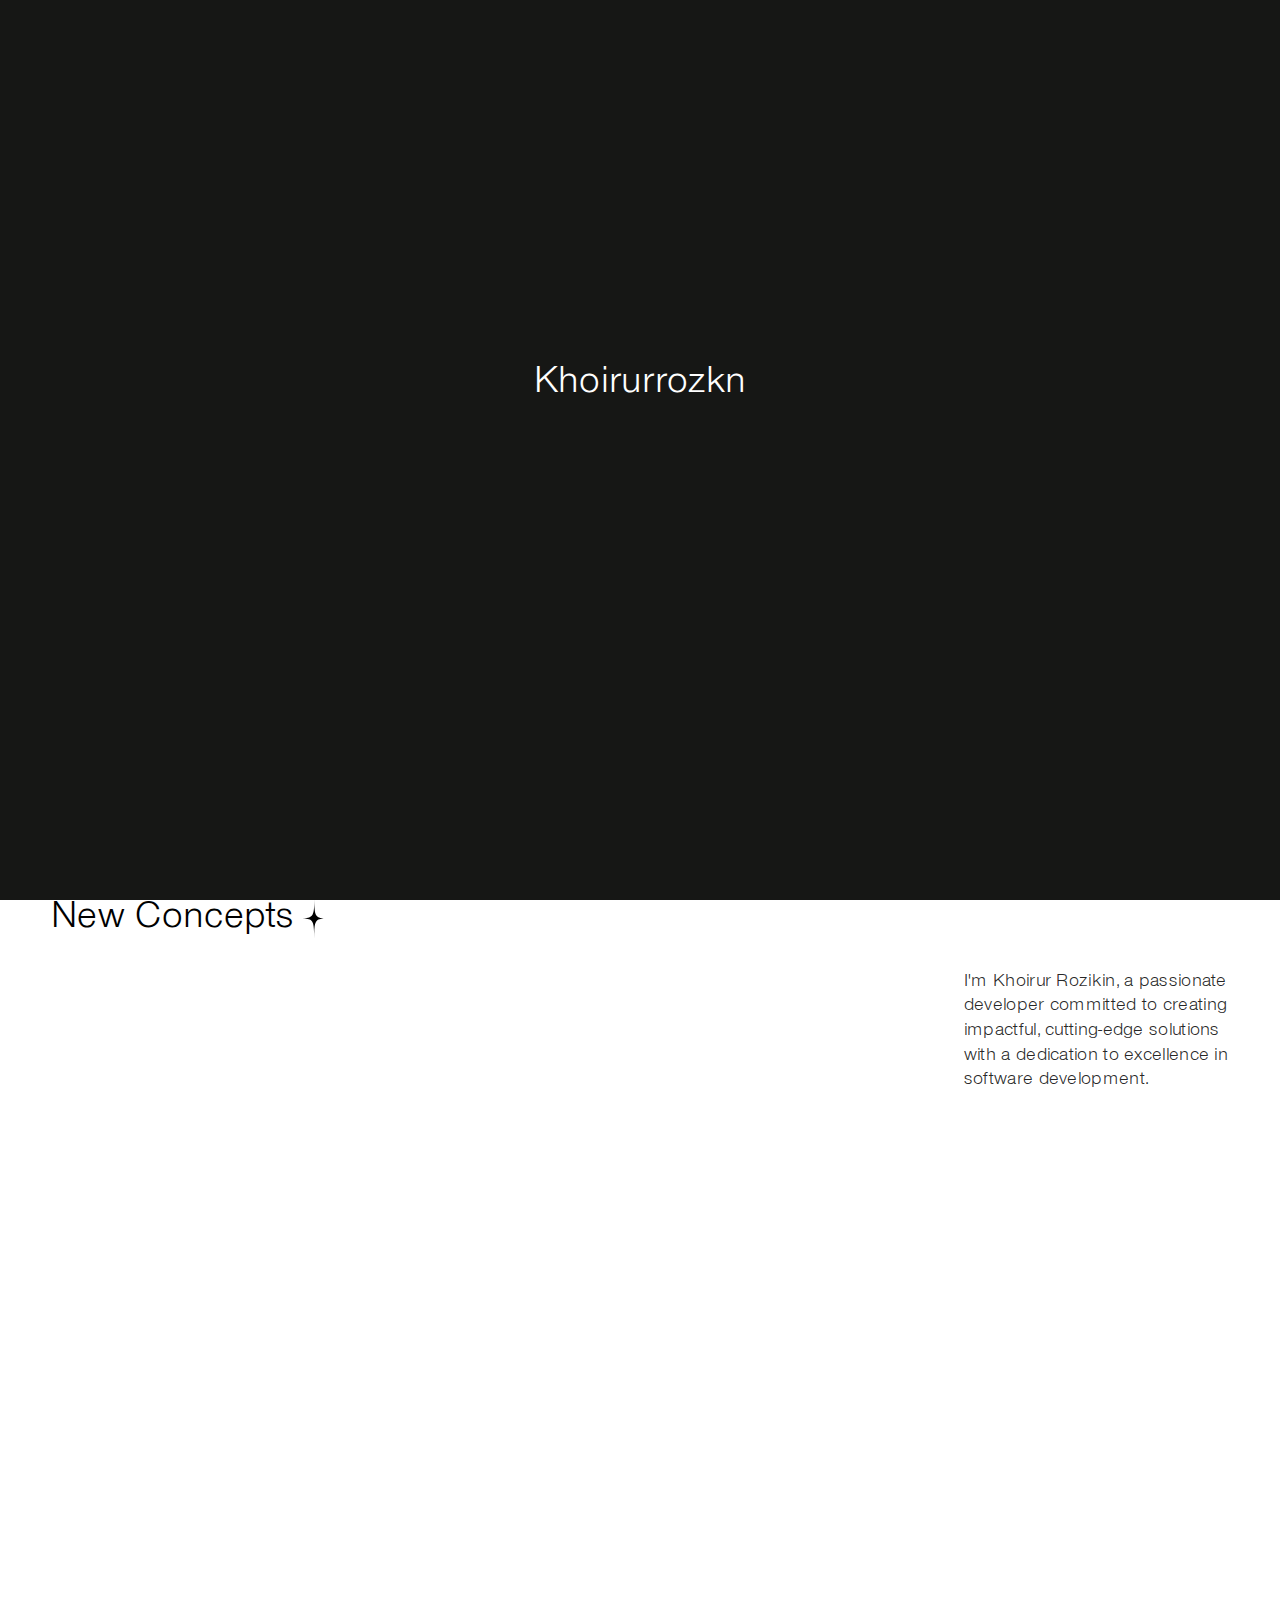
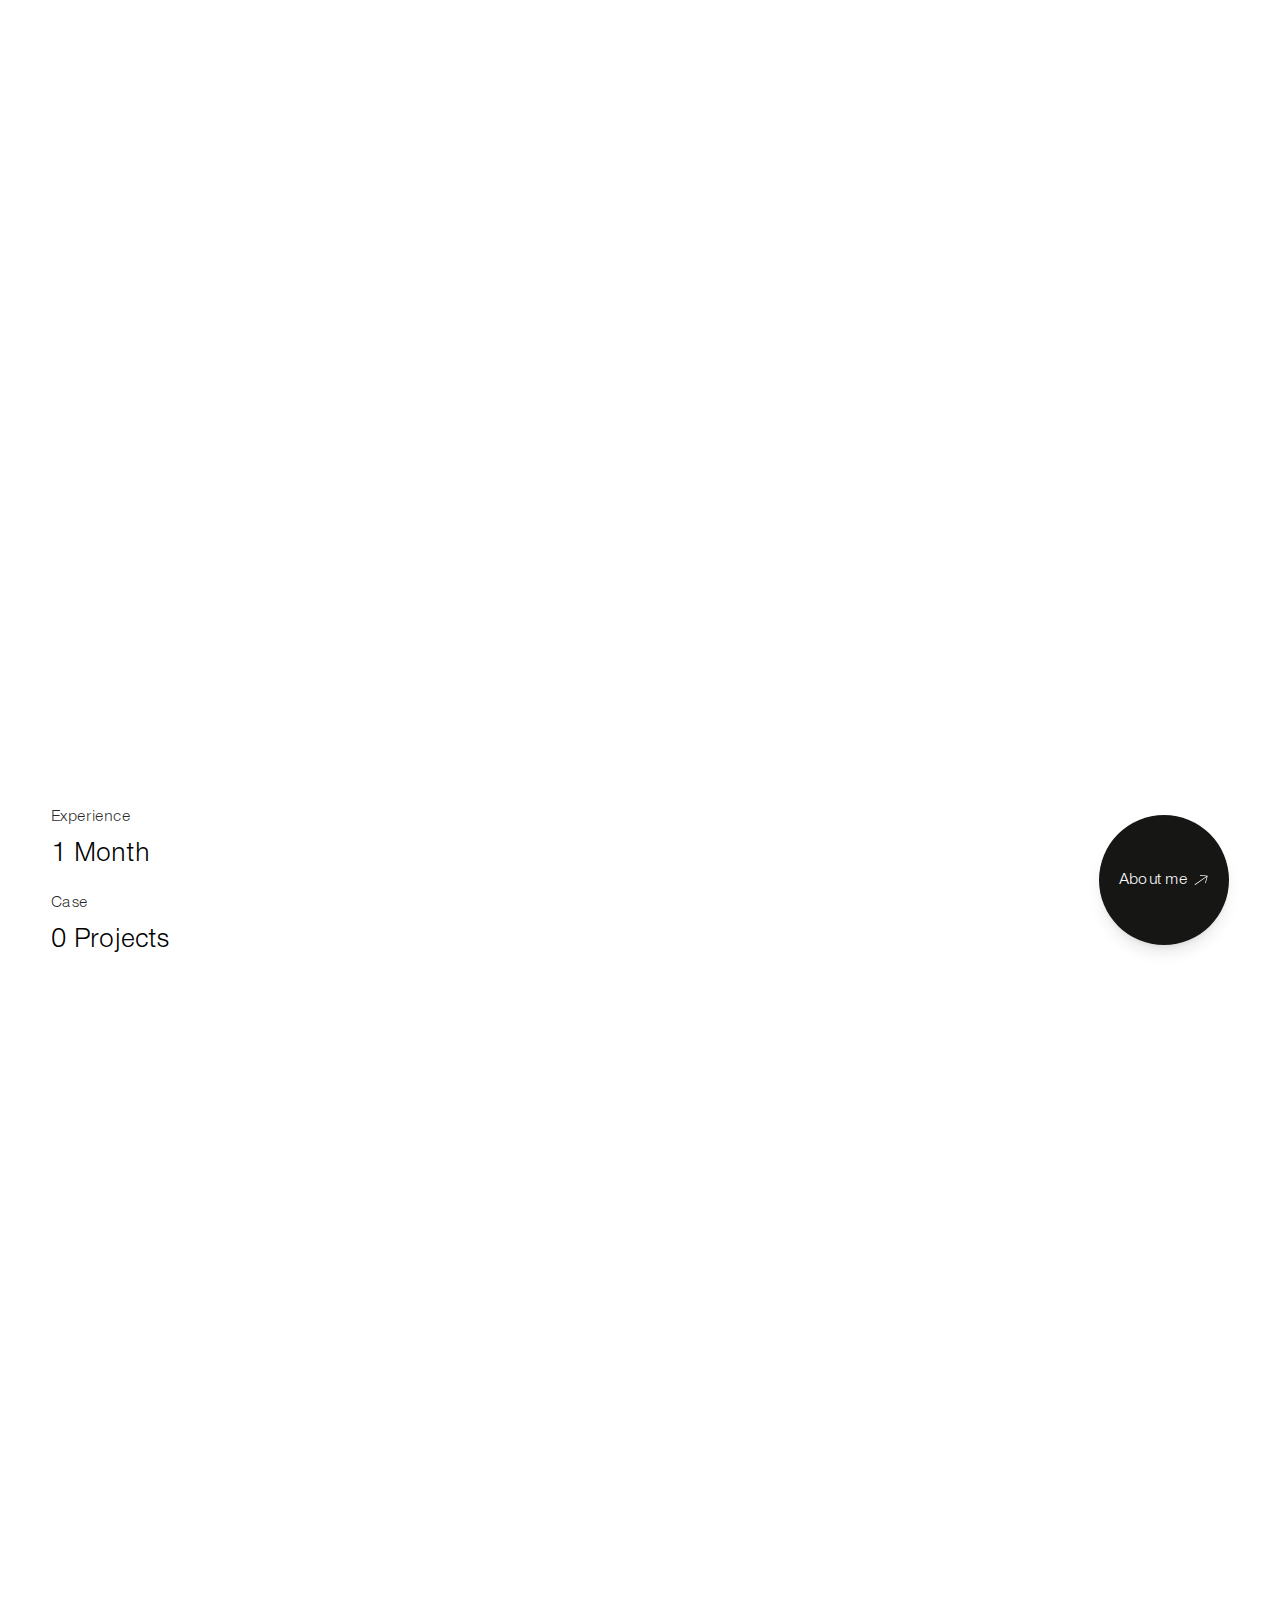
==== commit 752e48aa: "[IMPROVE] gini aja dulu mau tifur" ====
--- a/index.html
+++ b/index.html
@@ -179,9 +179,9 @@
             content: "";
             position: absolute;
             width: 100%;
-            height: 101%;
+            height: 105%;
             left: 0;
-            top: -1%;
+            top: 0;
             background-color: white;
             z-index: 10;
             transition: transform 1s cubic-bezier(1, 0, 0.4, 1);
@@ -227,16 +227,19 @@
     
     
     <div class="relative z-[20] overflow-hidden">
-            <div class="bg-gradient-to-bl from-white to-gray-300 top-0 px-[4%] text-center">
+            <div class="bg-gradient-to-bl from-gray-100 to-gray-300 top-0 px-[4%] text-center">
 
                 <nav class="flex justify-between items-center pt-[20px]">
-                    <p translate="no" class="text-[14px] font-bold leading-[110%]">
+                    <!-- <p translate="no" class="text-[14px] font-bold leading-[110%]">
                         MOCH
                         <br>
                         KHOIRUR
                         <br>
                         ROZIKIN
-                    </p>
+                    </p> -->
+                    <div class="border border-black rounded-full w-[60px] aspect-square">
+
+                    </div>
                     <div class="hidden xl:block">
                         <a href="">Home</a>
                         <a href="">Portofolio</a>
@@ -246,23 +249,20 @@
                     </button>
                 </nav>
 
-                    <div id="text-landing-page" class="text-landing-page pt-[65px]">
+                    <div id="text-landing-page" class="text-landing-page pt-[60px]">
                         <h1 translate="no">
                             Software Developer
                         </h1>
-                        <p id="trigger-for-hidden-navbar-fixed" class="text-[19px] mt-[17px] px-[25px]">
+                        <p id="trigger-for-hidden-navbar-fixed" class="text-[19px] mt-[15px] px-[25px]">
                             Empowering Your Brand for Greater Impact.        
                         </p>
                     </div>
     
-                    <div class="relative mt-[40px] flex justify-center items-end">
-                            <div class="absolute left-[2%] top-[15%] flex">
-                                Scroll
-                                <svg style="rotate: 180deg;" class="animate-bounce w-[40px] mt-[-15px] aspect-square" viewBox="0 0 24 24" fill="none" xmlns="http://www.w3.org/2000/svg">
+                    <div class="relative mt-[45px] flex justify-center items-end">
+                                <svg style="rotate: 180deg;" class="animate-bounce absolute left-[8%] top-[15%] w-[40px] mt-[-15px] aspect-square" viewBox="0 0 24 24" fill="none" xmlns="http://www.w3.org/2000/svg">
                                     <path d="M6 8L12 14L18 8" stroke="black" stroke-width="0.4" stroke-linecap="round" stroke-linejoin="round"/>
                                     <path d="M6 12L12 18L18 12" stroke="black" stroke-width="0.4" stroke-linecap="round" stroke-linejoin="round"/>
                                 </svg>
-                            </div>
                         <p class="absolute right-[2%] top-[15%] info">
                             Since 2023
                         </p>
@@ -278,40 +278,32 @@
             </div>
 
             <!-- bg-[#F7F7F7] abu abu -->
-            <div id="about" class="bg-white pt-[90px] pb-[100px] px-[4%] relative">
-                <!-- <p class="absolute w-full left-0 top-0 p-[4%] flex justify-between">
-                    <span class="info ">
-                        Javanese
-                    </span>
-                    <span class="info ">
-                        Indonesia
-                    </span>
-                </p> -->
-                <div id="wrap-about" class="relative overflow-hidden wrap-about">
+            <div id="about" class="bg-white pt-[80px] pb-[90px] relative">
+                <div id="wrap-about" class="relative px-[4%] overflow-hidden wrap-about">
                     <p class="info">01 - Introduction</p>
-                    <h2 class="pe-[/20%] mt-[40px]">
+                    <h2 class="pe-[/20%] w-[340px] mt-[30px]">
                         Crafting Meaningful Solutions through New Concepts
                         <svg class="w-[40px] ms-[-10px] inline" xmlns="http://www.w3.org/2000/svg" version="1.1" xmlns:xlink="http://www.w3.org/1999/xlink" xmlns:svgjs="http://svgjs.dev/svgjs" viewBox="0 0 2000 2000"><g><g fill="black" id="star" transform="matrix(-0.7193398003386512,0.6946583704589971,-0.6946583704589971,-0.7193398003386512,2425.565642346092,1037.3970281637307)"><path d="M 391.76120726947556 390.6142974264926 C 1000 1000 1000 1000 1861.036281631254 113.7006193520856 C 1000 1000 1000 1000 1617.609047862837 1579.5487748864368 C 1000 1000 1000 1000 165.59503778505996 1853.6884140240784 C 1000 1000 1000 1000 391.76120726947556 390.6142974264926" stroke-linecap="round" stroke-linejoin="round"></path></g></g></svg>            
                     </h2>
-                    <div class="flex mt-[25px]">
-                        <p id="trigger-for-navbar-fixed" class="ms-[5%] w-[300px]">
+                    <div class="flex justify-end">
+                        <p id="trigger-for-navbar-fixed" class="ms-[/10%] mt-[30px] w-[265px]">
                             I'm Khoirur Rozikin, a passionate developer committed to creating impactful, cutting-edge solutions with a dedication to excellence in software development.                    
                         </p>
                     </div>
                 </div>
-                    <div id="wrap-photo-1" class="wrap-photo w-full mt-[55px] aspect-[3/3.6] overflow-hidden relative bg-gray-200">
-                        <img id="parallaxImage" class="parallax w-full h-[120%] object-cover absolute top-[-25%] shadow-lg" src="./img/diriku2-compress-3x.webp" alt="T">
-                    </div>
-
-                <div class="flex justify-between items-center mt-[50px]">
-                    <div class="w-[50%]">
+                    <div id="wrap-photo-1" class="wrap-photo w-full mt-[60px] aspect-[3/2.8] overflow-hidden relative bg-gray-200">
+                        <img id="parallaxImage" class="parallax w-full h-[120%] brightness-[90%] object-cover absolute top-[-25%] shadow-lg" src="./img/diriku2-compress-3x.webp" alt="T">
+                    </div>
+
+                <div class="flex justify-between px-[4%] items-center mt-[60px]">
+                    <div>
                         <p class="info">Experience</p>
-                        <h3 id="counter" class="counter mt-[14px]">1 Month</h3>
-
-                        <p class="info mt-[27px]">Case</p>
-                        <h3 id="counter-project" class="counter mt-[14px]">0 Projects</h3>
-                    </div>
-                    <a translate="no" class="text-[16px] text-white bg-[#161715] flex justify-center items-center w-[130px] aspect-square rounded-full shadow-lg" href="/about-me">
+                        <h3 id="counter" class="counter mt-[13px]">1 Month</h3>
+
+                        <p class="info mt-[25px]">Case</p>
+                        <h3 id="counter-project" class="counter mt-[13px]">0 Projects</h3>
+                    </div>
+                    <a translate="no" class="info text-white bg-[#161715] flex justify-center items-center w-[130px] aspect-square rounded-full shadow-lg" href="/about-me">
                         About me
                         <svg class="w-[16px] rotate-[-125deg] ms-[5px] inline" fill="white" xmlns="http://www.w3.org/2000/svg" fill-rule="evenodd" clip-rule="evenodd" viewBox="0 0 24 24">
                             <path d="M11 21.883l-6.235-7.527-.765.644 7.521 9 7.479-9-.764-.645-6.236 7.529v-21.884h-1v21.883z"/>
@@ -330,10 +322,6 @@
                 <source src="video/Ngodinggg-low.mp4" type="video/mp4">
                 Your browser does not support the video tag.
             </video>
-
-            <!-- <h2 class="relative" style="color: white;">
-                Creating an optimal digital ecosystem, connecting intuitive displays and fast data processing to support the growth of every brand.
-            </h2> -->
         </div>
         
         
@@ -342,130 +330,99 @@
     <!-- <div id="porto" class="relative z-[20] bg-[#effff5] pt-[80px]"> -->
     <div id="porto" class="relative z-[20] mt-[-200vh]">
 
-        <div class="text-white mt-[100px] mb-[110px] px-[4%]">
-            <p class="info text-white text-opacity-[90%]">02 - Development Process</p>
-            <h3 class="mt-[50px] pb-[17px] border-b-[0.1px] border-opacity-[60%] flex justify-between">
-                Strategic Planning
-                <svg style="rotate: 180deg;" class="animate-bounce w-[30px] mt-[-15px] aspect-square" viewBox="0 0 24 24" fill="none" xmlns="http://www.w3.org/2000/svg">
-                    <path d="M6 8L12 14L18 8" stroke="white" stroke-width="0.4" stroke-linecap="round" stroke-linejoin="round"/>
-                    <path d="M6 12L12 18L18 12" stroke="white" stroke-width="0.4" stroke-linecap="round" stroke-linejoin="round"/>
+        <div class="text-white mt-[110px] mb-[120px] px-[4%]">
+            <p class="info text-white text-opacity-[90%]">02 - expertise</p>
+            <h2 class="mt-[30px] pb-[17px] border-b-[0.1px] border-opacity-[60%] flex justify-between">
+                Website App
+                <svg class="w-[30px] rotate-[-125deg] inline" fill="white" xmlns="http://www.w3.org/2000/svg" fill-rule="evenodd" clip-rule="evenodd" viewBox="0 0 24 24">
+                    <path d="M11 21.883l-6.235-7.527-.765.644 7.521 9 7.479-9-.764-.645-6.236 7.529v-21.884h-1v21.883z"/>
                 </svg>
-            </h3>
-            <h3 class="mt-[45px] pb-[17px] border-b-[0.1px] border-opacity-[60%] flex justify-between">
-                Making Interface
-                <svg class="animate-bounce w-[30px] aspect-square" viewBox="0 0 24 24" fill="none" xmlns="http://www.w3.org/2000/svg">
-                    <path d="M6 8L12 14L18 8" stroke="white" stroke-width="0.4" stroke-linecap="round" stroke-linejoin="round"/>
-                    <path d="M6 12L12 18L18 12" stroke="white" stroke-width="0.4" stroke-linecap="round" stroke-linejoin="round"/>
+            </h2>
+            <h2 class="mt-[45px] pb-[17px] border-b-[0.1px] border-opacity-[60%] flex justify-between">
+                Website
+                <svg class="w-[30px] rotate-[-125deg] inline" fill="white" xmlns="http://www.w3.org/2000/svg" fill-rule="evenodd" clip-rule="evenodd" viewBox="0 0 24 24">
+                    <path d="M11 21.883l-6.235-7.527-.765.644 7.521 9 7.479-9-.764-.645-6.236 7.529v-21.884h-1v21.883z"/>
                 </svg>
-            </h3>
-            <h3 class="mt-[45px] pb-[17px] border-b-[0.1px] border-opacity-[60%] flex justify-between">
-                Build Phase
-                <svg class="animate-bounce w-[30px] aspect-square" viewBox="0 0 24 24" fill="none" xmlns="http://www.w3.org/2000/svg">
-                    <path d="M6 8L12 14L18 8" stroke="white" stroke-width="0.4" stroke-linecap="round" stroke-linejoin="round"/>
-                    <path d="M6 12L12 18L18 12" stroke="white" stroke-width="0.4" stroke-linecap="round" stroke-linejoin="round"/>
-                </svg>
-            </h3>
-            <h3 class="mt-[45px] pb-[17px] border-b-[0.1px] border-opacity-[60%] flex justify-between">
-                Execute Tests
-                <svg class="animate-bounce w-[30px] aspect-square" viewBox="0 0 24 24" fill="none" xmlns="http://www.w3.org/2000/svg">
-                    <path d="M6 8L12 14L18 8" stroke="white" stroke-width="0.4" stroke-linecap="round" stroke-linejoin="round"/>
-                    <path d="M6 12L12 18L18 12" stroke="white" stroke-width="0.4" stroke-linecap="round" stroke-linejoin="round"/>
-                </svg>
-            </h3>
+            </h2>
         </div>
 
         <div class="bg-white pt-[90px]">
             <nav id="navbar-fixed" class="navbar-fixed">
                 <div class="navbar-fixed-field relative rounded-full bg-[#161715] w-[70px] aspect-square"></div>
             </nav>
-
-            <div class="px-[4%] overflow-hidden">
+            
+            <div class="px-[4%]">
                 <p class="info">03 - Some Projects</p>
-                <!-- <h2 class="w-[60%] mt-[50px]">
-                    Some Projects 
-                </h2> -->
-                <!-- <svg class="rotation w-[70px] aspect-square ms-[5px] inline" viewBox="0 0 64 64" xmlns="http://www.w3.org/2000/svg" xmlns:xlink="http://www.w3.org/1999/xlink" aria-hidden="true" role="img" class="iconify iconify--emojione-monotone" preserveAspectRatio="xMidYMid meet"><path d="M29.293 26.032c-.125-.507-1.486 1.719-1.102 2.051c.386.333 1.617.035 1.102-2.051" fill="black"></path><path d="M32 2C15.432 2 2 15.432 2 32s13.432 30 30 30s30-13.432 30-30S48.568 2 32 2m-1.771 30.793c0 .554-1.046-.223-1.321.332c-.275.554-.439-1.938-.549-2.771c-.112-.83-.552 2.272-.937 2.161c-.388-.11-2.315-.222-2.7-.887c-.385-.664-.55-1.772 0-1.772c.552 0 2.589-1.939 3.085-2.771c.495-.831.991-1.054.771-2.105c-.219-1.053 1.127-2.245 1.103-1.385c-.057 1.884 1.267 1.385 1.762 2.881c.496 1.495-.825 2.549-.882 1.994c-.055-.554-.716-.332-2.037.389c-1.322.72.33.221.66 1.163c.331.942.716.554 1.873.886c1.155.333.552-.941.944-1.329c.395-.388.323 1.718.842 1.163c.518-.554 2.179.332 2.179.332c1.212.555 2.919.752 2.919.752c1.598.474 2.313 1.853 3.085 2.661c.771.81-.111 1.021-1.321 0c-1.212-1.019-1.267-.643-1.652-.152c-.387.489-1.212-.379-1.984-.047c-.77.333.331-1.218-.385-1.772s-2.478-1.053-2.422-.442c.055.608-1.379.275-2.425-.247c-1.048-.524-.608.411-.608.966m8.702 15.348c.772.11 1.016-.6 1.048 0c.04.792-.221 2.049-.717 1.883c-.495-.167-1.102-1.995-.331-1.883m11.566.827c-.661.273-.937.669-1.267 1.61c-.331.941-1.268 1.439-1.873.941c-.604-.498.33-1.385.937-1.48c.605-.096.826-1.179 1.597-1.898c.772-.721-.646-2.007 0-2.549c.331-.277.718.997 1.212.942c.497-.057 1.213.442.606.913c-.606.47-.551 1.247-1.212 1.521M42.272 8.39c.312-.558.448-1.422.503-2.238c.381.159.756.328 1.128.503c-1.06 1.739-2.171 2.699-1.631 1.735m-4.625-3.326c.33.749.33 3.657.33 5.235c0 1.58 2.396-.747 3.635-.83c1.238-.083-3.965 3.075-3.965 4.903s-2.149 1.828-3.471 2.742s-1.321 1.163-1.321 0s1.982-1.994 3.14-2.41c1.155-.415.742-3.573 1.11-4.487c.367-.913.136-6.07.542-5.153M33.92 35.177c.771-.166 1.762.22 1.598.664c-.166.443-.442.775 0 .996c.439.222 1.376 1.33 1.588.832c.209-.499-.078-3.043.559-2.492c.387.333 1.103 2.658 2.7 4.099c1.597 1.44 1.982 3.38 1.706 4.045c-.275.665-.991 1.551-1.101 2.825c-.111 1.274-1.708 1.44-2.369 1.219s-1.816.222-1.816-.332c0-.555-.111-1.274-.882-1.298s-1.267-.475-1.707-1.307c-.441-.831-3.03-.11-3.415.333c-.385.442-1.762.276-2.698.831c-.937.554-1.433-.61-1.157-1.718c.275-1.108-.991-2.271-.991-3.713c0-1.44 3.028-1.163 3.249-1.605c.222-.444.44-.666.991-1.274c.552-.61 1.047-1.22 1.826-.815c.779.406.544-.127.842-.736c.298-.612.304-.389 1.077-.554M32 4c1.239 0 2.457.089 3.654.245c-.061.432.156.732.588.653c.908-.166.908 1.33.578 3.241c-.331 1.912-1.652 3.822-2.808 3.906c-1.157.084-1.654 1.746-1.405 2.493c.248.748-.66 2.493-1.24 2.493c-.577 0-.494-1.412-.577-2.992c-.083-1.578-1.322-.831-2.478 0c-1.157.831 1.733.831 1.238 1.163c-.496.333-.413 1.081 0 2.161c.414 1.08-1.321 3.325-2.065 4.072c-.743.748-2.229 0-3.8.997c-1.569.997.909 3.241.743 3.906c-.164.666-1.487.499-2.726-.499c-1.239-.997-.661 1.247.247 2.494c.91 1.246.91 2.575 1.404 3.491c.497.915 3.471.913 4.792 1.578s4.873.166 4.873.166c1.57-.083-2.478 2.077-3.965 1.33c-1.486-.749-7.104-2.078-8.591-3.906c-1.487-1.828-3.47-6.731-2.313-5.153c1.155 1.579 3.552 4.156 3.221 3.491c-.33-.665-1.485-2.41-1.404-3.657c.083-1.246-.578-1.662-1.072-1.246c-.497.415-.331-1.413-.91-2.41c-.578-.997-2.478 1.247-3.799 1.604c-1.323.357-1.321 3.216-2.065 3.715c-.744.497-1.982-3.407-1.901-5.153c.083-1.745-.991.581-1.899-1.163c-.335-.645-.952-.947-1.597-1.075C11.229 10.517 20.855 4 32 4" fill="black"></path></svg> -->
+                <div class="flex justify-center">
+                    <h2 class="mt-[30px] w-[300px] text-center">
+                        Innovation Grows in Every Project I Create
+                        <svg class="w-[40px] ms-[-10px] inline" xmlns="http://www.w3.org/2000/svg" version="1.1" xmlns:xlink="http://www.w3.org/1999/xlink" xmlns:svgjs="http://svgjs.dev/svgjs" viewBox="0 0 2000 2000"><g><g fill="black" id="star" transform="matrix(-0.7193398003386512,0.6946583704589971,-0.6946583704589971,-0.7193398003386512,2425.565642346092,1037.3970281637307)"><path d="M 391.76120726947556 390.6142974264926 C 1000 1000 1000 1000 1861.036281631254 113.7006193520856 C 1000 1000 1000 1000 1617.609047862837 1579.5487748864368 C 1000 1000 1000 1000 165.59503778505996 1853.6884140240784 C 1000 1000 1000 1000 391.76120726947556 390.6142974264926" stroke-linecap="round" stroke-linejoin="round"></path></g></g></svg>            
+                    </h2>
+                </div>
+
+
+                    <p class="mt-[50px] text-end info">
+                        Click the image to check info
+                    </p>
+                <img id="wrap-photo-2" class="wrap-photo wrap-photo-porto w-full aspect-[3/2] mt-[10px] shadow-lg object-cover object-top" src="https://cdn.dribbble.com/userupload/11312242/file/original-846b158e5daba97b41122e4d723e803f.png?resize=1504x6949&vertical=center" alt="Strategy">    
+                    <div class="flex justify-between items-end mt-[20px]">
+                        <div class="flex items-end gap-[10px]">
+                            <div class="bg-black w-[30px] aspect-square rounded-full"></div>
+                            <h3>
+                                Arkhe
+                            </h3>
+                        </div>
+                        <p>Web app</p>
+                </div>
+
+                <img class="w-full aspect-[3/2] mt-[60px] shadow-lg object-cover object-top" src="https://cdn.dribbble.com/userupload/11312242/file/original-846b158e5daba97b41122e4d723e803f.png?resize=1504x6949&vertical=center" alt="Strategy">    
+                    <div class="flex justify-between items-end mt-[20px]">
+                        <div class="flex items-end gap-[10px]">
+                            <div class="bg-black w-[30px] aspect-square rounded-full"></div>
+                            <h3>
+                                Arkhe
+                            </h3>
+                        </div>
+                        <p>Web app</p>
+                </div>
+
+                <img class="w-full aspect-[3/2] mt-[60px] shadow-lg object-cover object-top" src="https://cdn.dribbble.com/userupload/11312242/file/original-846b158e5daba97b41122e4d723e803f.png?resize=1504x6949&vertical=center" alt="Strategy">    
+                    <div class="flex justify-between items-end mt-[20px]">
+                        <div class="flex items-end gap-[10px]">
+                            <div class="bg-black w-[30px] aspect-square rounded-full"></div>
+                            <h3>
+                                Arkhe
+                            </h3>
+                        </div>
+                        <p>Web app</p>
+                </div>
             </div>
+
+
+                <div class="mt-[80px] pb-[90px] relative overflow-hidden">
+                    <div class="flex gap-[10px] marquee-first-porto">
+                        <img class="w-[200px] aspect-[3/2] object-cover object-top shadow-lg" src="https://cdn.dribbble.com/userupload/14089995/file/original-7c8994505c6228ecb3212b79b2e15a34.png?resize=1504x1128" alt="Dummy">
+                        <img class="w-[200px] aspect-[3/2] object-cover object-top shadow-lg" src="https://cdn.dribbble.com/userupload/14438017/file/original-ded1ae989ac4b3192d42dcce3623e880.png?resize=1504x1128" alt="Dummy">
+                        <img class="w-[200px] aspect-[3/2] object-cover object-top shadow-lg" src="https://cdn.dribbble.com/userupload/9374150/file/original-30fdea0aba9b21af69542a667021564f.png?resize=1200x900&vertical=center" alt="Dummy">
+                        <img class="w-[200px] aspect-[3/2] object-cover object-top shadow-lg" src="https://cdn.dribbble.com/userupload/10095896/file/original-9d0571a4ae1f50de528268e4d7e4f446.png?resize=1504x1128&vertical=center" alt="Dummy">
+                    </div>
+                    <div class="flex gap-[10px] marquee-second-porto mt-[10px]">
+                        <img class="w-[200px] aspect-[3/2] object-cover object-top shadow-lg" src="https://cdn.dribbble.com/userupload/2806801/file/original-600b653931b5241e343a9ea1121fa073.png?resize=1504x1128" alt="Dummy">
+                        <img class="w-[200px] aspect-[3/2] object-cover object-top shadow-lg" src="https://cdn.dribbble.com/userupload/10877928/file/original-da034e0f1916b8f9c3838c60013e6cd3.png?resize=1200x835" alt="Dummy">
+                        <img class="w-[200px] aspect-[3/2] object-cover object-top shadow-lg" src="https://cdn.dribbble.com/userupload/13677210/file/original-79c15a1bd11325aca1ee10b699801c52.png?resize=1504x1128&vertical=center" alt="Dummy">
+                        <img class="w-[200px] aspect-[3/2] object-cover object-top shadow-lg" src="https://cdn.dribbble.com/userupload/8110442/file/original-8875495c5b7c708c80e6e0e6f629239a.png?resize=1200x900&vertical=center" alt="Dummy">
+                    </div>
+                    <div class="flex justify-center mt-[40px]">
+                        <a translate="no" class="flex justify-center items-center rounded-full bg-[#161715] w-[135px] aspect-square text-white info shadow-lg" href="">
+                            All Projects
+                            <svg class="w-[16px] rotate-[-125deg] ms-[5px] inline" fill="white" xmlns="http://www.w3.org/2000/svg" fill-rule="evenodd" clip-rule="evenodd" viewBox="0 0 24 24">
+                                <path d="M11 21.883l-6.235-7.527-.765.644 7.521 9 7.479-9-.764-.645-6.236 7.529v-21.884h-1v21.883z"/>
+                            </svg>
+                        </a>
+                    </div>
+                </div>
         </div>
 
-    <div >
-
-        <!-- <div class="sticky top-0 pt-[45px] bg-gradient-to-t from-white to-[#effff5] min-h-screen px-[4%]"> -->
-        <div class="sticky top-0 pt-[70px] bg-white min-h-screen px-[4%]">
-            <div id="wrap-photo-2" class="wrap-photo wrap-photo-porto relative overflow-hidden">
-                <img class="w-[80vh] h-[45vh] shadow-lg object-cover object-top" src="https://cdn.dribbble.com/userupload/11312242/file/original-846b158e5daba97b41122e4d723e803f.png?resize=1504x6949&vertical=center" alt="Strategy">                
-            </div>
-                <h2 class="mt-[25px] pb-[17px] border-b-[0.5px] border-black flex justify-between">
-                    Arkhe
-                        <svg class="w-[30px] rotate-[-125deg] inline" fill="black" xmlns="http://www.w3.org/2000/svg" fill-rule="evenodd" clip-rule="evenodd" viewBox="0 0 24 24">
-                            <path d="M11 21.883l-6.235-7.527-.765.644 7.521 9 7.479-9-.764-.645-6.236 7.529v-21.884h-1v21.883z"/>
-                        </svg>
-                </h2>
-                <p class="mt-[22px]">
-                    A website platform for hiking travel services, built with stack HTML, TailwindCSS, and JS.
-                </p>
-        </div>
-
-
-        <!-- <div class="sticky top-0 pt-[40px] bg-gradient-to-t from-white to-[#eaf4ff] min-h-screen px-[4%] mt-[25vh]"> -->
-        <div class="sticky top-0 pt-[50px] bg-gradient-to-t from-white to-gray-200 min-h-screen px-[4%] mt-[20vh]">
-            <div class="relative overflow-hidden">
-                <img class="w-[55vh] h-[45vh] shadow-lg object-cover object-top" src="https://cdn.dribbble.com/userupload/11312242/file/original-846b158e5daba97b41122e4d723e803f.png?resize=1504x6949&vertical=center" alt="Strategy">
-            </div>
-            <h2 class="mt-[25px] pb-[17px] border-b-[0.5px] border-black flex justify-between">
-                Arkhe
-                    <svg class="w-[30px] rotate-[-125deg] inline" fill="black" xmlns="http://www.w3.org/2000/svg" fill-rule="evenodd" clip-rule="evenodd" viewBox="0 0 24 24">
-                        <path d="M11 21.883l-6.235-7.527-.765.644 7.521 9 7.479-9-.764-.645-6.236 7.529v-21.884h-1v21.883z"/>
-                    </svg>
-            </h2>
-                <p class="mt-[22px]">
-                    A website platform for hiking travel services, built with stack HTML, TailwindCSS, and JS.
-                </p>
-        </div>
-
-
-        <!-- <div class="sticky top-0 pt-[40px] pb-[20px] bg-gradient-to-t from-white to-[#eff1ff] min-h-screen px-[4%] mt-[30vh]"> -->
-        <div class="sticky top-0 pt-[50px] pb-[20px] bg-gradient-to-t from-white to-gray-200 px-[4%] mt-[20vh]">
-            <div class="relative overflow-hidden">
-                <img class="w-[80vh] h-[45vh] shadow-lg object-cover object-top" src="https://cdn.dribbble.com/userupload/11312242/file/original-846b158e5daba97b41122e4d723e803f.png?resize=1504x6949&vertical=center" alt="Strategy">                
-            </div>
-            <h2 class="mt-[25px] pb-[17px] border-b-[0.5px] border-black flex justify-between">
-                Arkhe
-                    <svg class="w-[30px] rotate-[-125deg] inline" fill="black" xmlns="http://www.w3.org/2000/svg" fill-rule="evenodd" clip-rule="evenodd" viewBox="0 0 24 24">
-                        <path d="M11 21.883l-6.235-7.527-.765.644 7.521 9 7.479-9-.764-.645-6.236 7.529v-21.884h-1v21.883z"/>
-                    </svg>
-            </h2>
-                <p class="mt-[22px]">
-                    A website platform for hiking travel services, built with stack HTML, TailwindCSS, and JS.
-                </p>
-        </div>
-    </div>
-            
-    <!-- <div class="bg-white"> -->
-        <div class="pt-[50px] pb-[90px] bg-white relative overflow-hidden">
-            <div id="trigger-for-navbar-fixed-2" class="flex gap-[10px] marquee-first-porto">
-                <img class="w-[200px] aspect-[3/2] object-cover object-top shadow-lg" src="https://cdn.dribbble.com/userupload/14089995/file/original-7c8994505c6228ecb3212b79b2e15a34.png?resize=1504x1128" alt="Dummy">
-                <img class="w-[200px] aspect-[3/2] object-cover object-top shadow-lg" src="https://cdn.dribbble.com/userupload/14438017/file/original-ded1ae989ac4b3192d42dcce3623e880.png?resize=1504x1128" alt="Dummy">
-                <img class="w-[200px] aspect-[3/2] object-cover object-top shadow-lg" src="https://cdn.dribbble.com/userupload/9374150/file/original-30fdea0aba9b21af69542a667021564f.png?resize=1200x900&vertical=center" alt="Dummy">
-                <img class="w-[200px] aspect-[3/2] object-cover object-top shadow-lg" src="https://cdn.dribbble.com/userupload/10095896/file/original-9d0571a4ae1f50de528268e4d7e4f446.png?resize=1504x1128&vertical=center" alt="Dummy">
-            </div>
-            <div class="flex gap-[10px] marquee-second-porto mt-[10px]">
-                <img class="w-[200px] aspect-[3/2] object-cover object-top shadow-lg" src="https://cdn.dribbble.com/userupload/2806801/file/original-600b653931b5241e343a9ea1121fa073.png?resize=1504x1128" alt="Dummy">
-                <img class="w-[200px] aspect-[3/2] object-cover object-top shadow-lg" src="https://cdn.dribbble.com/userupload/10877928/file/original-da034e0f1916b8f9c3838c60013e6cd3.png?resize=1200x835" alt="Dummy">
-                <img class="w-[200px] aspect-[3/2] object-cover object-top shadow-lg" src="https://cdn.dribbble.com/userupload/13677210/file/original-79c15a1bd11325aca1ee10b699801c52.png?resize=1504x1128&vertical=center" alt="Dummy">
-                <img class="w-[200px] aspect-[3/2] object-cover object-top shadow-lg" src="https://cdn.dribbble.com/userupload/8110442/file/original-8875495c5b7c708c80e6e0e6f629239a.png?resize=1200x900&vertical=center" alt="Dummy">
-            </div>
-            <div class="flex justify-center mt-[40px]">
-                <a translate="no" class="flex justify-center items-center rounded-full bg-[#161715] w-[135px] aspect-square text-white info shadow-lg" href="">
-                    All Projects
-                    <svg class="w-[16px] rotate-[-125deg] ms-[5px] inline" fill="white" xmlns="http://www.w3.org/2000/svg" fill-rule="evenodd" clip-rule="evenodd" viewBox="0 0 24 24">
-                        <path d="M11 21.883l-6.235-7.527-.765.644 7.521 9 7.479-9-.764-.645-6.236 7.529v-21.884h-1v21.883z"/>
-                    </svg>
-                </a>
-            </div>
-        </div>
-
-    <div id="trigger-for-hidden-navbar-fixed-2" class="absolute bottom-0"></div>
     </div>
 
     <div class="sticky bottom-0 z-[5] bg-[#161715] pt-[15vh] text-center text-white px-[4%]">
@@ -501,7 +458,7 @@
                     </div>
                 </div>
             <!-- </div> -->
-             <div class="flex justify-between items-center mt-[20px] py-[30px] border-t-[0.1px] border-white border-opacity-[60%]">
+             <div class="flex justify-between items-center mt-[25px] py-[25px] border-t-[0.1px] border-white border-opacity-[60%]">
                 <p translate="no" class="text-[14px] text-white text-opacity-[60%]">&copy; Khoirurrozkn 2024</p>
                 <div class="flex gap-[35px]">
                     <a class="info" href="">Wa</a>
@@ -514,19 +471,19 @@
 
         window.addEventListener('load', () => {
             const preloader = document.getElementById('box-preloader');
-                
-            document.body.classList.add('show')
+            
+            setTimeout(() => {
+                document.body.classList.add('show')
+            }, 2000);
 
             setTimeout(() => {
                 preloader.style.display = 'none';
-            }, 2000);
+            }, 4000);
         });
 
         const navbarFixed = document.getElementById('navbar-fixed');
         const triggerForNavbarFixed = document.getElementById('trigger-for-navbar-fixed');
-        const triggerForNavbarFixed2 = document.getElementById('trigger-for-navbar-fixed-2');
         const triggerForHiddenNavbarFixed = document.getElementById('trigger-for-hidden-navbar-fixed');
-        const triggerForHiddenNavbarFixed2 = document.getElementById('trigger-for-hidden-navbar-fixed-2');
         const wrapAbout = document.getElementById('wrap-about');
         const wrapPhoto1 = document.getElementById('wrap-photo-1');
         const wrapPhoto2 = document.getElementById('wrap-photo-2');
@@ -559,10 +516,10 @@
                         element.textContent = '1+ Year';
                     }
                 } else if (element === counterProjectElement) {
-                    if (currentValue < 6) {
+                    if (currentValue < 10) {
                         element.textContent = `${currentValue} ${unit}`;
                     } else {
-                        element.textContent = '5+ Projects';
+                        element.textContent = '9+ Projects';
                     }
                 }
 
@@ -579,7 +536,7 @@
                 if (entry.isIntersecting) {
                     entry.target.classList.add('show');
 
-                    if (entry.target === triggerForNavbarFixed || entry.target === triggerForNavbarFixed2) {
+                    if (entry.target === triggerForNavbarFixed) {
                         navbarFixed.classList.add('show-button');
                     }
 
@@ -587,7 +544,7 @@
                         window.addEventListener('scroll', () => parallaxEffect(parallaxImage));
                     }
 
-                    if (entry.target === triggerForHiddenNavbarFixed || entry.target === triggerForHiddenNavbarFixed2) {
+                    if (entry.target === triggerForHiddenNavbarFixed) {
                         navbarFixed.classList.remove('show-button');
                     }
 
@@ -596,7 +553,7 @@
                     }
 
                     if (entry.target === counterProjectElement) {
-                        animateCounterSmooth(0, 6, 1000, counterProjectElement, 'Projects');
+                        animateCounterSmooth(0, 10, 2000, counterProjectElement, 'Projects');
                     }
 
                 }else {
@@ -621,9 +578,7 @@
 
 
         observer.observe(triggerForNavbarFixed);
-        observer.observe(triggerForNavbarFixed2);
         observer.observe(triggerForHiddenNavbarFixed);
-        observer.observe(triggerForHiddenNavbarFixed2);
         observer.observe(wrapAbout);
         observer.observe(wrapPhoto1);
         observer.observe(wrapPhoto2);
--- a/output.css
+++ b/output.css
@@ -1 +1 @@
-*,:after,:before{--tw-border-spacing-x:0;--tw-border-spacing-y:0;--tw-translate-x:0;--tw-translate-y:0;--tw-rotate:0;--tw-skew-x:0;--tw-skew-y:0;--tw-scale-x:1;--tw-scale-y:1;--tw-pan-x: ;--tw-pan-y: ;--tw-pinch-zoom: ;--tw-scroll-snap-strictness:proximity;--tw-gradient-from-position: ;--tw-gradient-via-position: ;--tw-gradient-to-position: ;--tw-ordinal: ;--tw-slashed-zero: ;--tw-numeric-figure: ;--tw-numeric-spacing: ;--tw-numeric-fraction: ;--tw-ring-inset: ;--tw-ring-offset-width:0px;--tw-ring-offset-color:#fff;--tw-ring-color:rgba(59,130,246,.5);--tw-ring-offset-shadow:0 0 #0000;--tw-ring-shadow:0 0 #0000;--tw-shadow:0 0 #0000;--tw-shadow-colored:0 0 #0000;--tw-blur: ;--tw-brightness: ;--tw-contrast: ;--tw-grayscale: ;--tw-hue-rotate: ;--tw-invert: ;--tw-saturate: ;--tw-sepia: ;--tw-drop-shadow: ;--tw-backdrop-blur: ;--tw-backdrop-brightness: ;--tw-backdrop-contrast: ;--tw-backdrop-grayscale: ;--tw-backdrop-hue-rotate: ;--tw-backdrop-invert: ;--tw-backdrop-opacity: ;--tw-backdrop-saturate: ;--tw-backdrop-sepia: ;--tw-contain-size: ;--tw-contain-layout: ;--tw-contain-paint: ;--tw-contain-style: }::backdrop{--tw-border-spacing-x:0;--tw-border-spacing-y:0;--tw-translate-x:0;--tw-translate-y:0;--tw-rotate:0;--tw-skew-x:0;--tw-skew-y:0;--tw-scale-x:1;--tw-scale-y:1;--tw-pan-x: ;--tw-pan-y: ;--tw-pinch-zoom: ;--tw-scroll-snap-strictness:proximity;--tw-gradient-from-position: ;--tw-gradient-via-position: ;--tw-gradient-to-position: ;--tw-ordinal: ;--tw-slashed-zero: ;--tw-numeric-figure: ;--tw-numeric-spacing: ;--tw-numeric-fraction: ;--tw-ring-inset: ;--tw-ring-offset-width:0px;--tw-ring-offset-color:#fff;--tw-ring-color:rgba(59,130,246,.5);--tw-ring-offset-shadow:0 0 #0000;--tw-ring-shadow:0 0 #0000;--tw-shadow:0 0 #0000;--tw-shadow-colored:0 0 #0000;--tw-blur: ;--tw-brightness: ;--tw-contrast: ;--tw-grayscale: ;--tw-hue-rotate: ;--tw-invert: ;--tw-saturate: ;--tw-sepia: ;--tw-drop-shadow: ;--tw-backdrop-blur: ;--tw-backdrop-brightness: ;--tw-backdrop-contrast: ;--tw-backdrop-grayscale: ;--tw-backdrop-hue-rotate: ;--tw-backdrop-invert: ;--tw-backdrop-opacity: ;--tw-backdrop-saturate: ;--tw-backdrop-sepia: ;--tw-contain-size: ;--tw-contain-layout: ;--tw-contain-paint: ;--tw-contain-style: }/*! tailwindcss v3.4.13 | MIT License | https://tailwindcss.com*/*,:after,:before{border:0 solid #e5e7eb;box-sizing:border-box}:after,:before{--tw-content:""}:host,html{line-height:1.5;-webkit-text-size-adjust:100%;font-family:ui-sans-serif,system-ui,sans-serif,Apple Color Emoji,Segoe UI Emoji,Segoe UI Symbol,Noto Color Emoji;font-feature-settings:normal;font-variation-settings:normal;-moz-tab-size:4;-o-tab-size:4;tab-size:4;-webkit-tap-highlight-color:transparent}body{line-height:inherit;margin:0}hr{border-top-width:1px;color:inherit;height:0}abbr:where([title]){-webkit-text-decoration:underline dotted;text-decoration:underline dotted}h1,h2,h3,h4,h5,h6{font-size:inherit;font-weight:inherit}a{color:inherit;text-decoration:inherit}b,strong{font-weight:bolder}code,kbd,pre,samp{font-family:ui-monospace,SFMono-Regular,Menlo,Monaco,Consolas,Liberation Mono,Courier New,monospace;font-feature-settings:normal;font-size:1em;font-variation-settings:normal}small{font-size:80%}sub,sup{font-size:75%;line-height:0;position:relative;vertical-align:baseline}sub{bottom:-.25em}sup{top:-.5em}table{border-collapse:collapse;border-color:inherit;text-indent:0}button,input,optgroup,select,textarea{color:inherit;font-family:inherit;font-feature-settings:inherit;font-size:100%;font-variation-settings:inherit;font-weight:inherit;letter-spacing:inherit;line-height:inherit;margin:0;padding:0}button,select{text-transform:none}button,input:where([type=button]),input:where([type=reset]),input:where([type=submit]){-webkit-appearance:button;background-color:transparent;background-image:none}:-moz-focusring{outline:auto}:-moz-ui-invalid{box-shadow:none}progress{vertical-align:baseline}::-webkit-inner-spin-button,::-webkit-outer-spin-button{height:auto}[type=search]{-webkit-appearance:textfield;outline-offset:-2px}::-webkit-search-decoration{-webkit-appearance:none}::-webkit-file-upload-button{-webkit-appearance:button;font:inherit}summary{display:list-item}blockquote,dd,dl,figure,h1,h2,h3,h4,h5,h6,hr,p,pre{margin:0}fieldset{margin:0}fieldset,legend{padding:0}menu,ol,ul{list-style:none;margin:0;padding:0}dialog{padding:0}textarea{resize:vertical}input::-moz-placeholder,textarea::-moz-placeholder{color:#9ca3af;opacity:1}input::placeholder,textarea::placeholder{color:#9ca3af;opacity:1}[role=button],button{cursor:pointer}:disabled{cursor:default}audio,canvas,embed,iframe,img,object,svg,video{display:block;vertical-align:middle}img,video{height:auto;max-width:100%}[hidden]{display:none}.visible{visibility:visible}.collapse{visibility:collapse}.static{position:static}.fixed{position:fixed}.absolute{position:absolute}.relative{position:relative}.sticky{position:sticky}.bottom-0{bottom:0}.left-0{left:0}.left-1{left:.25rem}.left-\[-40\%\]{left:-40%}.left-\[-5\%\]{left:-5%}.left-\[2\%\]{left:2%}.right-0{right:0}.right-\[-30\%\]{right:-30%}.right-\[-40\%\]{right:-40%}.right-\[2\%\]{right:2%}.top-0{top:0}.top-1{top:.25rem}.top-\[-110vh\]{top:-110vh}.top-\[-15\%\]{top:-15%}.top-\[-25\%\]{top:-25%}.top-\[-50\%\]{top:-50%}.top-\[15\%\]{top:15%}.top-\[33\.333333333333336\%\]{top:33.333333333333336%}.top-\[66\.66666666666667\%\]{top:66.66666666666667%}.z-0{z-index:0}.z-10{z-index:10}.z-20{z-index:20}.z-30{z-index:30}.z-\[10\]{z-index:10}.z-\[20\]{z-index:20}.z-\[5\]{z-index:5}.m-0{margin:0}.mx-1{margin-left:.25rem;margin-right:.25rem}.mx-2{margin-left:.5rem;margin-right:.5rem}.my-\[-100vh\]{margin-bottom:-100vh;margin-top:-100vh}.my-\[10px\]{margin-bottom:10px;margin-top:10px}.my-\[20px\]{margin-bottom:20px;margin-top:20px}.my-\[30px\]{margin-bottom:30px;margin-top:30px}.my-\[40px\]{margin-bottom:40px;margin-top:40px}.mb-\[110px\]{margin-bottom:110px}.mb-\[15vh\]{margin-bottom:15vh}.mb-\[20px\]{margin-bottom:20px}.mb-\[7px\]{margin-bottom:7px}.mb-\[95px\]{margin-bottom:95px}.mb-px{margin-bottom:1px}.me-1{margin-inline-end:.25rem}.me-2{margin-inline-end:.5rem}.me-\[10px\]{margin-inline-end:10px}.me-\[20px\]{margin-inline-end:20px}.ms-\[-10px\]{margin-inline-start:-10px}.ms-\[10\%\]{margin-inline-start:10%}.ms-\[10px\]{margin-inline-start:10px}.ms-\[18px\]{margin-inline-start:18px}.ms-\[20px\]{margin-inline-start:20px}.ms-\[40\%\]{margin-inline-start:40%}.ms-\[5\%\]{margin-inline-start:5%}.ms-\[5px\]{margin-inline-start:5px}.ms-auto{margin-inline-start:auto}.mt-\[-100px\]{margin-top:-100px}.mt-\[-100vh\]{margin-top:-100vh}.mt-\[-10px\]{margin-top:-10px}.mt-\[-150px\]{margin-top:-150px}.mt-\[-15px\]{margin-top:-15px}.mt-\[-200vh\]{margin-top:-200vh}.mt-\[-30px\]{margin-top:-30px}.mt-\[-50px\]{margin-top:-50px}.mt-\[100px\]{margin-top:100px}.mt-\[10px\]{margin-top:10px}.mt-\[10vh\]{margin-top:10vh}.mt-\[111px\]{margin-top:111px}.mt-\[120px\]{margin-top:120px}.mt-\[13vh\]{margin-top:13vh}.mt-\[140px\]{margin-top:140px}.mt-\[14px\]{margin-top:14px}.mt-\[15px\]{margin-top:15px}.mt-\[15vh\]{margin-top:15vh}.mt-\[17px\]{margin-top:17px}.mt-\[190px\]{margin-top:190px}.mt-\[20px\]{margin-top:20px}.mt-\[20vh\]{margin-top:20vh}.mt-\[22px\]{margin-top:22px}.mt-\[25px\]{margin-top:25px}.mt-\[25vh\]{margin-top:25vh}.mt-\[27px\]{margin-top:27px}.mt-\[30px\]{margin-top:30px}.mt-\[30vh\]{margin-top:30vh}.mt-\[35px\]{margin-top:35px}.mt-\[38px\]{margin-top:38px}.mt-\[40px\]{margin-top:40px}.mt-\[45px\]{margin-top:45px}.mt-\[50px\]{margin-top:50px}.mt-\[55px\]{margin-top:55px}.mt-\[60px\]{margin-top:60px}.mt-\[70px\]{margin-top:70px}.mt-\[80px\]{margin-top:80px}.mt-auto{margin-top:auto}.block{display:block}.inline-block{display:inline-block}.inline{display:inline}.flex{display:flex}.table{display:table}.grid{display:grid}.contents{display:contents}.hidden{display:none}.aspect-\[3\/2\.2\]{aspect-ratio:3/2.2}.aspect-\[3\/2\]{aspect-ratio:3/2}.aspect-\[3\/3\.6\]{aspect-ratio:3/3.6}.aspect-\[4\/3\]{aspect-ratio:4/3}.aspect-square{aspect-ratio:1/1}.h-\[100vh\]{height:100vh}.h-\[10px\]{height:10px}.h-\[120\%\]{height:120%}.h-\[240px\]{height:240px}.h-\[250px\]{height:250px}.h-\[250vh\]{height:250vh}.h-\[300vh\]{height:300vh}.h-\[30px\]{height:30px}.h-\[33\.333333333333336\%\]{height:33.333333333333336%}.h-\[350px\]{height:350px}.h-\[380px\]{height:380px}.h-\[45vh\]{height:45vh}.h-\[50px\]{height:50px}.h-auto{height:auto}.h-full{height:100%}.h-screen{height:100vh}.min-h-\[100vh\],.min-h-screen{min-height:100vh}.w-\[100vw\]{width:100vw}.w-\[10px\]{width:10px}.w-\[130px\]{width:130px}.w-\[135px\]{width:135px}.w-\[150px\]{width:150px}.w-\[16px\]{width:16px}.w-\[20\%\]{width:20%}.w-\[200px\]{width:200px}.w-\[200vw\]{width:200vw}.w-\[250px\]{width:250px}.w-\[2800px\]{width:2800px}.w-\[300px\]{width:300px}.w-\[30px\]{width:30px}.w-\[310vw\]{width:310vw}.w-\[40\%\]{width:40%}.w-\[40px\]{width:40px}.w-\[46px\]{width:46px}.w-\[50\%\]{width:50%}.w-\[50px\]{width:50px}.w-\[55vh\]{width:55vh}.w-\[60\%\]{width:60%}.w-\[60px\]{width:60px}.w-\[65px\]{width:65px}.w-\[70px\]{width:70px}.w-\[80\%\]{width:80%}.w-\[80vh\]{width:80vh}.w-\[87\%\]{width:87%}.w-\[94vw\]{width:94vw}.w-auto{width:auto}.w-full{width:100%}.w-screen{width:100vw}.flex-shrink{flex-shrink:1}.shrink-0{flex-shrink:0}.border-collapse{border-collapse:collapse}.-translate-x-1{--tw-translate-x:-0.25rem}.-translate-x-1,.-translate-y-1{transform:translate(var(--tw-translate-x),var(--tw-translate-y)) rotate(var(--tw-rotate)) skewX(var(--tw-skew-x)) skewY(var(--tw-skew-y)) scaleX(var(--tw-scale-x)) scaleY(var(--tw-scale-y))}.-translate-y-1{--tw-translate-y:-0.25rem}.translate-x-1{--tw-translate-x:0.25rem}.rotate-\[-125deg\],.translate-x-1{transform:translate(var(--tw-translate-x),var(--tw-translate-y)) rotate(var(--tw-rotate)) skewX(var(--tw-skew-x)) skewY(var(--tw-skew-y)) scaleX(var(--tw-scale-x)) scaleY(var(--tw-scale-y))}.rotate-\[-125deg\]{--tw-rotate:-125deg}.rotate-\[20deg\]{--tw-rotate:20deg}.rotate-\[20deg\],.rotate-\[40deg\]{transform:translate(var(--tw-translate-x),var(--tw-translate-y)) rotate(var(--tw-rotate)) skewX(var(--tw-skew-x)) skewY(var(--tw-skew-y)) scaleX(var(--tw-scale-x)) scaleY(var(--tw-scale-y))}.rotate-\[40deg\]{--tw-rotate:40deg}.scale-x-\[-1\]{--tw-scale-x:-1}.scale-x-\[-1\],.transform{transform:translate(var(--tw-translate-x),var(--tw-translate-y)) rotate(var(--tw-rotate)) skewX(var(--tw-skew-x)) skewY(var(--tw-skew-y)) scaleX(var(--tw-scale-x)) scaleY(var(--tw-scale-y))}@keyframes bounce{0%,to{animation-timing-function:cubic-bezier(.8,0,1,1);transform:translateY(-25%)}50%{animation-timing-function:cubic-bezier(0,0,.2,1);transform:none}}.animate-bounce{animation:bounce 1s infinite}.cursor-pointer{cursor:pointer}.select-none{-webkit-user-select:none;-moz-user-select:none;user-select:none}.resize{resize:both}.snap-x{scroll-snap-type:x var(--tw-scroll-snap-strictness)}.snap-mandatory{--tw-scroll-snap-strictness:mandatory}.snap-start{scroll-snap-align:start}.snap-center{scroll-snap-align:center}.grid-cols-3{grid-template-columns:repeat(3,minmax(0,1fr))}.flex-col{flex-direction:column}.flex-wrap{flex-wrap:wrap}.place-content-center{place-content:center}.content-center{align-content:center}.items-start{align-items:flex-start}.items-end{align-items:flex-end}.items-center{align-items:center}.justify-start{justify-content:flex-start}.justify-end{justify-content:flex-end}.justify-center{justify-content:center}.justify-between{justify-content:space-between}.justify-around{justify-content:space-around}.justify-evenly{justify-content:space-evenly}.gap-1{gap:.25rem}.gap-2{gap:.5rem}.gap-4{gap:1rem}.gap-\[10px\]{gap:10px}.gap-\[3\%\]{gap:3%}.gap-\[35px\]{gap:35px}.gap-x-3{-moz-column-gap:.75rem;column-gap:.75rem}.gap-x-\[5\%\]{-moz-column-gap:5%;column-gap:5%}.gap-y-\[120px\]{row-gap:120px}.overflow-hidden{overflow:hidden}.overflow-x-auto{overflow-x:auto}.overflow-x-hidden{overflow-x:hidden}.overflow-y-hidden{overflow-y:hidden}.overflow-x-scroll{overflow-x:scroll}.scroll-smooth{scroll-behavior:smooth}.whitespace-nowrap{white-space:nowrap}.rounded{border-radius:.25rem}.rounded-\[15px\]{border-radius:15px}.rounded-\[25px\]{border-radius:25px}.rounded-full{border-radius:9999px}.rounded-b{border-bottom-left-radius:.25rem;border-bottom-right-radius:.25rem}.rounded-b-full{border-bottom-left-radius:9999px;border-bottom-right-radius:9999px}.rounded-t{border-top-left-radius:.25rem;border-top-right-radius:.25rem}.rounded-tr-\[0\]{border-top-right-radius:0}.border{border-width:1px}.border-4{border-width:4px}.border-\[0\.1px\]{border-width:.1px}.border-\[0\.8px\]{border-width:.8px}.border-b{border-bottom-width:1px}.border-b-\[0\.1px\]{border-bottom-width:.1px}.border-b-\[0\.5px\]{border-bottom-width:.5px}.border-b-\[0\.6px\]{border-bottom-width:.6px}.border-l{border-left-width:1px}.border-r{border-right-width:1px}.border-t{border-top-width:1px}.border-t-\[0\.1px\]{border-top-width:.1px}.border-t-\[0\.6px\]{border-top-width:.6px}.border-black{--tw-border-opacity:1;border-color:rgb(0 0 0/var(--tw-border-opacity))}.border-gray-200{--tw-border-opacity:1;border-color:rgb(229 231 235/var(--tw-border-opacity))}.border-gray-300{--tw-border-opacity:1;border-color:rgb(209 213 219/var(--tw-border-opacity))}.border-gray-400{--tw-border-opacity:1;border-color:rgb(156 163 175/var(--tw-border-opacity))}.border-gray-500{--tw-border-opacity:1;border-color:rgb(107 114 128/var(--tw-border-opacity))}.border-green-500{--tw-border-opacity:1;border-color:rgb(34 197 94/var(--tw-border-opacity))}.border-purple-400{--tw-border-opacity:1;border-color:rgb(192 132 252/var(--tw-border-opacity))}.border-red-500{--tw-border-opacity:1;border-color:rgb(239 68 68/var(--tw-border-opacity))}.border-white{--tw-border-opacity:1;border-color:rgb(255 255 255/var(--tw-border-opacity))}.border-opacity-\[60\%\]{--tw-border-opacity:60%}.bg-\[\#101010\]{--tw-bg-opacity:1;background-color:rgb(16 16 16/var(--tw-bg-opacity))}.bg-\[\#161715\]{--tw-bg-opacity:1;background-color:rgb(22 23 21/var(--tw-bg-opacity))}.bg-\[\#E7D8CC\]{--tw-bg-opacity:1;background-color:rgb(231 216 204/var(--tw-bg-opacity))}.bg-\[\#F7F7F7\]{--tw-bg-opacity:1;background-color:rgb(247 247 247/var(--tw-bg-opacity))}.bg-\[\#effff5\]{--tw-bg-opacity:1;background-color:rgb(239 255 245/var(--tw-bg-opacity))}.bg-black{--tw-bg-opacity:1;background-color:rgb(0 0 0/var(--tw-bg-opacity))}.bg-blue-400{--tw-bg-opacity:1;background-color:rgb(96 165 250/var(--tw-bg-opacity))}.bg-blue-500{--tw-bg-opacity:1;background-color:rgb(59 130 246/var(--tw-bg-opacity))}.bg-blue-600{--tw-bg-opacity:1;background-color:rgb(37 99 235/var(--tw-bg-opacity))}.bg-gray-100{--tw-bg-opacity:1;background-color:rgb(243 244 246/var(--tw-bg-opacity))}.bg-gray-200{--tw-bg-opacity:1;background-color:rgb(229 231 235/var(--tw-bg-opacity))}.bg-gray-300{--tw-bg-opacity:1;background-color:rgb(209 213 219/var(--tw-bg-opacity))}.bg-gray-400{--tw-bg-opacity:1;background-color:rgb(156 163 175/var(--tw-bg-opacity))}.bg-gray-500{--tw-bg-opacity:1;background-color:rgb(107 114 128/var(--tw-bg-opacity))}.bg-green-500{--tw-bg-opacity:1;background-color:rgb(34 197 94/var(--tw-bg-opacity))}.bg-green-600{--tw-bg-opacity:1;background-color:rgb(22 163 74/var(--tw-bg-opacity))}.bg-lime-100{--tw-bg-opacity:1;background-color:rgb(236 252 203/var(--tw-bg-opacity))}.bg-lime-200{--tw-bg-opacity:1;background-color:rgb(217 249 157/var(--tw-bg-opacity))}.bg-lime-500{--tw-bg-opacity:1;background-color:rgb(132 204 22/var(--tw-bg-opacity))}.bg-purple-400{--tw-bg-opacity:1;background-color:rgb(192 132 252/var(--tw-bg-opacity))}.bg-purple-500{--tw-bg-opacity:1;background-color:rgb(168 85 247/var(--tw-bg-opacity))}.bg-purple-600{--tw-bg-opacity:1;background-color:rgb(147 51 234/var(--tw-bg-opacity))}.bg-red-500{--tw-bg-opacity:1;background-color:rgb(239 68 68/var(--tw-bg-opacity))}.bg-teal-100{--tw-bg-opacity:1;background-color:rgb(204 251 241/var(--tw-bg-opacity))}.bg-teal-200{--tw-bg-opacity:1;background-color:rgb(153 246 228/var(--tw-bg-opacity))}.bg-teal-500{--tw-bg-opacity:1;background-color:rgb(20 184 166/var(--tw-bg-opacity))}.bg-transparent{background-color:transparent}.bg-violet-100{--tw-bg-opacity:1;background-color:rgb(237 233 254/var(--tw-bg-opacity))}.bg-violet-500{--tw-bg-opacity:1;background-color:rgb(139 92 246/var(--tw-bg-opacity))}.bg-white{--tw-bg-opacity:1;background-color:rgb(255 255 255/var(--tw-bg-opacity))}.bg-yellow-100{--tw-bg-opacity:1;background-color:rgb(254 249 195/var(--tw-bg-opacity))}.bg-yellow-500{--tw-bg-opacity:1;background-color:rgb(234 179 8/var(--tw-bg-opacity))}.bg-opacity-\[90\%\]{--tw-bg-opacity:90%}.bg-gradient-to-b{background-image:linear-gradient(to bottom,var(--tw-gradient-stops))}.bg-gradient-to-bl{background-image:linear-gradient(to bottom left,var(--tw-gradient-stops))}.bg-gradient-to-r{background-image:linear-gradient(to right,var(--tw-gradient-stops))}.bg-gradient-to-t{background-image:linear-gradient(to top,var(--tw-gradient-stops))}.from-black{--tw-gradient-from:#000 var(--tw-gradient-from-position);--tw-gradient-to:transparent var(--tw-gradient-to-position);--tw-gradient-stops:var(--tw-gradient-from),var(--tw-gradient-to)}.from-gray-400{--tw-gradient-from:#9ca3af var(--tw-gradient-from-position);--tw-gradient-to:rgba(156,163,175,0) var(--tw-gradient-to-position);--tw-gradient-stops:var(--tw-gradient-from),var(--tw-gradient-to)}.from-violet-300{--tw-gradient-from:#c4b5fd var(--tw-gradient-from-position);--tw-gradient-to:rgba(196,181,253,0) var(--tw-gradient-to-position);--tw-gradient-stops:var(--tw-gradient-from),var(--tw-gradient-to)}.from-violet-500{--tw-gradient-from:#8b5cf6 var(--tw-gradient-from-position);--tw-gradient-to:rgba(139,92,246,0) var(--tw-gradient-to-position);--tw-gradient-stops:var(--tw-gradient-from),var(--tw-gradient-to)}.from-white{--tw-gradient-from:#fff var(--tw-gradient-from-position);--tw-gradient-to:hsla(0,0%,100%,0) var(--tw-gradient-to-position);--tw-gradient-stops:var(--tw-gradient-from),var(--tw-gradient-to)}.via-purple-500{--tw-gradient-to:rgba(168,85,247,0) var(--tw-gradient-to-position);--tw-gradient-stops:var(--tw-gradient-from),#a855f7 var(--tw-gradient-via-position),var(--tw-gradient-to)}.to-\[\#eaf4ff\]{--tw-gradient-to:#eaf4ff var(--tw-gradient-to-position)}.to-\[\#eff1ff\]{--tw-gradient-to:#eff1ff var(--tw-gradient-to-position)}.to-\[\#effff5\]{--tw-gradient-to:#effff5 var(--tw-gradient-to-position)}.to-black{--tw-gradient-to:#000 var(--tw-gradient-to-position)}.to-blue-100{--tw-gradient-to:#dbeafe var(--tw-gradient-to-position)}.to-cyan-100{--tw-gradient-to:#cffafe var(--tw-gradient-to-position)}.to-fuchsia-500{--tw-gradient-to:#d946ef var(--tw-gradient-to-position)}.to-gray-100{--tw-gradient-to:#f3f4f6 var(--tw-gradient-to-position)}.to-gray-200{--tw-gradient-to:#e5e7eb var(--tw-gradient-to-position)}.to-gray-300{--tw-gradient-to:#d1d5db var(--tw-gradient-to-position)}.to-gray-400{--tw-gradient-to:#9ca3af var(--tw-gradient-to-position)}.to-gray-800{--tw-gradient-to:#1f2937 var(--tw-gradient-to-position)}.to-violet-100{--tw-gradient-to:#ede9fe var(--tw-gradient-to-position)}.to-white{--tw-gradient-to:#fff var(--tw-gradient-to-position)}.object-cover{-o-object-fit:cover;object-fit:cover}.object-bottom{-o-object-position:bottom;object-position:bottom}.object-top{-o-object-position:top;object-position:top}.p-3{padding:.75rem}.p-4{padding:1rem}.p-\[10px\]{padding:10px}.p-\[4\%\]{padding:4%}.px-1{padding-left:.25rem;padding-right:.25rem}.px-\[20px\]{padding-left:20px;padding-right:20px}.px-\[25px\]{padding-left:25px;padding-right:25px}.px-\[3\%\]{padding-left:3%;padding-right:3%}.px-\[30px\]{padding-left:30px;padding-right:30px}.px-\[4\%\]{padding-left:4%;padding-right:4%}.px-\[50px\]{padding-left:50px;padding-right:50px}.py-\[100px\]{padding-bottom:100px;padding-top:100px}.py-\[10px\]{padding-bottom:10px;padding-top:10px}.py-\[11px\]{padding-bottom:11px;padding-top:11px}.py-\[14px\]{padding-bottom:14px;padding-top:14px}.py-\[15px\]{padding-bottom:15px;padding-top:15px}.py-\[20px\]{padding-bottom:20px;padding-top:20px}.py-\[25px\]{padding-bottom:25px;padding-top:25px}.py-\[30px\]{padding-bottom:30px;padding-top:30px}.py-\[60px\]{padding-bottom:60px;padding-top:60px}.py-\[70px\]{padding-bottom:70px;padding-top:70px}.py-\[80px\]{padding-bottom:80px;padding-top:80px}.py-\[8px\]{padding-bottom:8px;padding-top:8px}.py-\[90px\]{padding-bottom:90px;padding-top:90px}.pb-\[100px\]{padding-bottom:100px}.pb-\[120px\]{padding-bottom:120px}.pb-\[15px\]{padding-bottom:15px}.pb-\[17px\]{padding-bottom:17px}.pb-\[20px\]{padding-bottom:20px}.pb-\[25px\]{padding-bottom:25px}.pb-\[40px\]{padding-bottom:40px}.pb-\[80px\]{padding-bottom:80px}.pb-\[90px\]{padding-bottom:90px}.pe-\[\/20\%\]{padding-inline-end:/20%}.pe-\[20px\]{padding-inline-end:20px}.pe-\[25px\]{padding-inline-end:25px}.pe-\[5\%\]{padding-inline-end:5%}.ps-\[20\%\]{padding-inline-start:20%}.ps-\[38px\]{padding-inline-start:38px}.ps-\[5\%\]{padding-inline-start:5%}.pt-\[100px\]{padding-top:100px}.pt-\[10px\]{padding-top:10px}.pt-\[120px\]{padding-top:120px}.pt-\[130px\]{padding-top:130px}.pt-\[15vh\]{padding-top:15vh}.pt-\[20px\]{padding-top:20px}.pt-\[25px\]{padding-top:25px}.pt-\[40px\]{padding-top:40px}.pt-\[45px\]{padding-top:45px}.pt-\[50px\]{padding-top:50px}.pt-\[65px\]{padding-top:65px}.pt-\[70px\]{padding-top:70px}.pt-\[80px\]{padding-top:80px}.pt-\[90px\]{padding-top:90px}.text-center{text-align:center}.text-start{text-align:start}.\!text-\[40px\]{font-size:40px!important}.text-\[100px\]{font-size:100px}.text-\[12px\]{font-size:12px}.text-\[14px\]{font-size:14px}.text-\[150px\]{font-size:150px}.text-\[15px\]{font-size:15px}.text-\[16px\]{font-size:16px}.text-\[17px\]{font-size:17px}.text-\[17vw\]{font-size:17vw}.text-\[18px\]{font-size:18px}.text-\[19px\]{font-size:19px}.text-\[25px\]{font-size:25px}.text-\[26px\]{font-size:26px}.text-\[35px\]{font-size:35px}.text-\[40px\]{font-size:40px}.text-\[45px\]{font-size:45px}.text-\[65px\]{font-size:65px}.font-\[400\]{font-weight:400}.font-\[800\]{font-weight:800}.font-\[900\]{font-weight:900}.font-bold{font-weight:700}.font-semibold{font-weight:600}.uppercase{text-transform:uppercase}.italic{font-style:italic}.\!leading-\[105\%\]{line-height:105%!important}.leading-\[100\%\]{line-height:100%}.leading-\[105\%\]{line-height:105%}.leading-\[110\%\]{line-height:110%}.leading-\[115\%\]{line-height:115%}.leading-\[120\%\]{line-height:120%}.leading-\[125\%\]{line-height:125%}.leading-\[145\%\]{line-height:145%}.tracking-\[0\.8px\]{letter-spacing:.8px}.tracking-\[3px\]{letter-spacing:3px}.text-black{--tw-text-opacity:1;color:rgb(0 0 0/var(--tw-text-opacity))}.text-blue-500{--tw-text-opacity:1;color:rgb(59 130 246/var(--tw-text-opacity))}.text-gray-100{--tw-text-opacity:1;color:rgb(243 244 246/var(--tw-text-opacity))}.text-gray-200{--tw-text-opacity:1;color:rgb(229 231 235/var(--tw-text-opacity))}.text-gray-300{--tw-text-opacity:1;color:rgb(209 213 219/var(--tw-text-opacity))}.text-gray-400{--tw-text-opacity:1;color:rgb(156 163 175/var(--tw-text-opacity))}.text-gray-500{--tw-text-opacity:1;color:rgb(107 114 128/var(--tw-text-opacity))}.text-gray-600{--tw-text-opacity:1;color:rgb(75 85 99/var(--tw-text-opacity))}.text-gray-700{--tw-text-opacity:1;color:rgb(55 65 81/var(--tw-text-opacity))}.text-gray-800{--tw-text-opacity:1;color:rgb(31 41 55/var(--tw-text-opacity))}.text-gray-900{--tw-text-opacity:1;color:rgb(17 24 39/var(--tw-text-opacity))}.text-green-400{--tw-text-opacity:1;color:rgb(74 222 128/var(--tw-text-opacity))}.text-purple-400{--tw-text-opacity:1;color:rgb(192 132 252/var(--tw-text-opacity))}.text-transparent{color:transparent}.text-violet-100{--tw-text-opacity:1;color:rgb(237 233 254/var(--tw-text-opacity))}.text-violet-200{--tw-text-opacity:1;color:rgb(221 214 254/var(--tw-text-opacity))}.text-violet-300{--tw-text-opacity:1;color:rgb(196 181 253/var(--tw-text-opacity))}.text-violet-400{--tw-text-opacity:1;color:rgb(167 139 250/var(--tw-text-opacity))}.text-violet-500{--tw-text-opacity:1;color:rgb(139 92 246/var(--tw-text-opacity))}.text-violet-600{--tw-text-opacity:1;color:rgb(124 58 237/var(--tw-text-opacity))}.text-violet-700{--tw-text-opacity:1;color:rgb(109 40 217/var(--tw-text-opacity))}.text-violet-800{--tw-text-opacity:1;color:rgb(91 33 182/var(--tw-text-opacity))}.text-violet-900{--tw-text-opacity:1;color:rgb(76 29 149/var(--tw-text-opacity))}.text-white{--tw-text-opacity:1;color:rgb(255 255 255/var(--tw-text-opacity))}.text-opacity-\[60\%\]{--tw-text-opacity:60%}.text-opacity-\[80\%\]{--tw-text-opacity:80%}.text-opacity-\[90\%\]{--tw-text-opacity:90%}.underline{text-decoration-line:underline}.shadow{--tw-shadow:0 1px 3px 0 rgba(0,0,0,.1),0 1px 2px -1px rgba(0,0,0,.1);--tw-shadow-colored:0 1px 3px 0 var(--tw-shadow-color),0 1px 2px -1px var(--tw-shadow-color)}.shadow,.shadow-lg{box-shadow:var(--tw-ring-offset-shadow,0 0 #0000),var(--tw-ring-shadow,0 0 #0000),var(--tw-shadow)}.shadow-lg{--tw-shadow:0 10px 15px -3px rgba(0,0,0,.1),0 4px 6px -4px rgba(0,0,0,.1);--tw-shadow-colored:0 10px 15px -3px var(--tw-shadow-color),0 4px 6px -4px var(--tw-shadow-color)}.shadow-md{--tw-shadow:0 4px 6px -1px rgba(0,0,0,.1),0 2px 4px -2px rgba(0,0,0,.1);--tw-shadow-colored:0 4px 6px -1px var(--tw-shadow-color),0 2px 4px -2px var(--tw-shadow-color)}.shadow-md,.shadow-sm{box-shadow:var(--tw-ring-offset-shadow,0 0 #0000),var(--tw-ring-shadow,0 0 #0000),var(--tw-shadow)}.shadow-sm{--tw-shadow:0 1px 2px 0 rgba(0,0,0,.05);--tw-shadow-colored:0 1px 2px 0 var(--tw-shadow-color)}.outline{outline-style:solid}.blur{--tw-blur:blur(8px)}.blur,.brightness-\[25\%\]{filter:var(--tw-blur) var(--tw-brightness) var(--tw-contrast) var(--tw-grayscale) var(--tw-hue-rotate) var(--tw-invert) var(--tw-saturate) var(--tw-sepia) var(--tw-drop-shadow)}.brightness-\[25\%\]{--tw-brightness:brightness(25%)}.brightness-\[90\%\]{--tw-brightness:brightness(90%)}.brightness-\[90\%\],.filter{filter:var(--tw-blur) var(--tw-brightness) var(--tw-contrast) var(--tw-grayscale) var(--tw-hue-rotate) var(--tw-invert) var(--tw-saturate) var(--tw-sepia) var(--tw-drop-shadow)}.backdrop-blur{--tw-backdrop-blur:blur(8px)}.backdrop-blur,.backdrop-blur-none{-webkit-backdrop-filter:var(--tw-backdrop-blur) var(--tw-backdrop-brightness) var(--tw-backdrop-contrast) var(--tw-backdrop-grayscale) var(--tw-backdrop-hue-rotate) var(--tw-backdrop-invert) var(--tw-backdrop-opacity) var(--tw-backdrop-saturate) var(--tw-backdrop-sepia);backdrop-filter:var(--tw-backdrop-blur) var(--tw-backdrop-brightness) var(--tw-backdrop-contrast) var(--tw-backdrop-grayscale) var(--tw-backdrop-hue-rotate) var(--tw-backdrop-invert) var(--tw-backdrop-opacity) var(--tw-backdrop-saturate) var(--tw-backdrop-sepia)}.backdrop-blur-none{--tw-backdrop-blur: }.backdrop-filter{-webkit-backdrop-filter:var(--tw-backdrop-blur) var(--tw-backdrop-brightness) var(--tw-backdrop-contrast) var(--tw-backdrop-grayscale) var(--tw-backdrop-hue-rotate) var(--tw-backdrop-invert) var(--tw-backdrop-opacity) var(--tw-backdrop-saturate) var(--tw-backdrop-sepia);backdrop-filter:var(--tw-backdrop-blur) var(--tw-backdrop-brightness) var(--tw-backdrop-contrast) var(--tw-backdrop-grayscale) var(--tw-backdrop-hue-rotate) var(--tw-backdrop-invert) var(--tw-backdrop-opacity) var(--tw-backdrop-saturate) var(--tw-backdrop-sepia)}.transition{transition-duration:.15s;transition-property:color,background-color,border-color,text-decoration-color,fill,stroke,opacity,box-shadow,transform,filter,-webkit-backdrop-filter;transition-property:color,background-color,border-color,text-decoration-color,fill,stroke,opacity,box-shadow,transform,filter,backdrop-filter;transition-property:color,background-color,border-color,text-decoration-color,fill,stroke,opacity,box-shadow,transform,filter,backdrop-filter,-webkit-backdrop-filter;transition-timing-function:cubic-bezier(.4,0,.2,1)}.duration-200{transition-duration:.2s}.ease-in{transition-timing-function:cubic-bezier(.4,0,1,1)}.ease-in-out{transition-timing-function:cubic-bezier(.4,0,.2,1)}.ease-out{transition-timing-function:cubic-bezier(0,0,.2,1)}::-webkit-scrollbar{width:0}::-moz-scrollbar{width:0}*{font-family:nimbus-dv,sans-serif;letter-spacing:.8px}p{font-size:17px;line-height:145%;--tw-text-opacity:1;color:rgb(0 0 0/var(--tw-text-opacity));--tw-text-opacity:80%}h1{font-size:65px;line-height:100%}h2{font-size:35px;line-height:125%}h3{font-size:25px;line-height:105%}.info{font-size:15px}.text-background{color:#fff;mix-blend-mode:difference}@media (min-width:820px){*{font-size:18px}}@font-face{font-family:nimbus-dv;src:url(fonnts.com-Nimbus_Sans_DV_Light.otf)}@media (min-width:1280px){.xl\:static{position:static}.xl\:absolute{position:absolute}.xl\:left-\[33\.333333333333336\%\]{left:33.333333333333336%}.xl\:left-\[66\.66666666666667\%\]{left:66.66666666666667%}.xl\:top-0{top:0}.xl\:my-\[0\]{margin-top:0}.xl\:mb-\[0\],.xl\:my-\[0\]{margin-bottom:0}.xl\:mb-\[50px\]{margin-bottom:50px}.xl\:mb-\[60px\]{margin-bottom:60px}.xl\:ms-\[40px\]{margin-inline-start:40px}.xl\:mt-\[0\]{margin-top:0}.xl\:mt-\[25px\]{margin-top:25px}.xl\:mt-\[37vh\]{margin-top:37vh}.xl\:mt-auto{margin-top:auto}.xl\:block{display:block}.xl\:inline{display:inline}.xl\:flex{display:flex}.xl\:hidden{display:none}.xl\:h-\[100vh\]{height:100vh}.xl\:h-\[630px\]{height:630px}.xl\:h-auto{height:auto}.xl\:min-h-\[0\]{min-height:0}.xl\:w-\[30\%\]{width:30%}.xl\:w-\[30vw\]{width:30vw}.xl\:w-\[33\.333333333333336\%\]{width:33.333333333333336%}.xl\:w-\[40\%\]{width:40%}.xl\:w-\[45\%\]{width:45%}.xl\:w-\[50\%\]{width:50%}.xl\:w-auto{width:auto}.xl\:rotate-\[35deg\]{--tw-rotate:35deg;transform:translate(var(--tw-translate-x),var(--tw-translate-y)) rotate(var(--tw-rotate)) skewX(var(--tw-skew-x)) skewY(var(--tw-skew-y)) scaleX(var(--tw-scale-x)) scaleY(var(--tw-scale-y))}.xl\:justify-start{justify-content:flex-start}.xl\:justify-center{justify-content:center}.xl\:justify-between{justify-content:space-between}.xl\:gap-4{gap:1rem}.xl\:border-b-\[0\]{border-bottom-width:0}.xl\:border-r{border-right-width:1px}.xl\:border-t-\[0\]{border-top-width:0}.xl\:bg-\[\#101010c8\]{background-color:#101010c8}.xl\:bg-transparent{background-color:transparent}.xl\:py-\[120px\]{padding-bottom:120px;padding-top:120px}.xl\:py-\[160px\]{padding-bottom:160px;padding-top:160px}.xl\:pb-\[0\]{padding-bottom:0}.xl\:pe-\[20\%\]{padding-inline-end:20%}.xl\:ps-\[0\],.xl\:ps-\[0px\]{padding-inline-start:0}.xl\:pt-\[0px\]{padding-top:0}.xl\:pt-\[100px\]{padding-top:100px}.xl\:pt-\[10vh\]{padding-top:10vh}.xl\:pt-\[80px\]{padding-top:80px}.xl\:\!text-\[70px\]{font-size:70px!important}.xl\:\!text-\[88px\]{font-size:88px!important}.xl\:text-\[15px\]{font-size:15px}.xl\:text-\[18px\]{font-size:18px}.xl\:text-\[34px\]{font-size:34px}.xl\:text-\[40px\]{font-size:40px}.xl\:text-\[60px\]{font-size:60px}.xl\:text-\[70px\]{font-size:70px}.xl\:leading-\[105\%\]{line-height:105%}.xl\:text-black{--tw-text-opacity:1;color:rgb(0 0 0/var(--tw-text-opacity))}.xl\:backdrop-blur{--tw-backdrop-blur:blur(8px)}.xl\:backdrop-blur,.xl\:backdrop-blur-none{-webkit-backdrop-filter:var(--tw-backdrop-blur) var(--tw-backdrop-brightness) var(--tw-backdrop-contrast) var(--tw-backdrop-grayscale) var(--tw-backdrop-hue-rotate) var(--tw-backdrop-invert) var(--tw-backdrop-opacity) var(--tw-backdrop-saturate) var(--tw-backdrop-sepia);backdrop-filter:var(--tw-backdrop-blur) var(--tw-backdrop-brightness) var(--tw-backdrop-contrast) var(--tw-backdrop-grayscale) var(--tw-backdrop-hue-rotate) var(--tw-backdrop-invert) var(--tw-backdrop-opacity) var(--tw-backdrop-saturate) var(--tw-backdrop-sepia)}.xl\:backdrop-blur-none{--tw-backdrop-blur: }}+*,:after,:before{--tw-border-spacing-x:0;--tw-border-spacing-y:0;--tw-translate-x:0;--tw-translate-y:0;--tw-rotate:0;--tw-skew-x:0;--tw-skew-y:0;--tw-scale-x:1;--tw-scale-y:1;--tw-pan-x: ;--tw-pan-y: ;--tw-pinch-zoom: ;--tw-scroll-snap-strictness:proximity;--tw-gradient-from-position: ;--tw-gradient-via-position: ;--tw-gradient-to-position: ;--tw-ordinal: ;--tw-slashed-zero: ;--tw-numeric-figure: ;--tw-numeric-spacing: ;--tw-numeric-fraction: ;--tw-ring-inset: ;--tw-ring-offset-width:0px;--tw-ring-offset-color:#fff;--tw-ring-color:rgba(59,130,246,.5);--tw-ring-offset-shadow:0 0 #0000;--tw-ring-shadow:0 0 #0000;--tw-shadow:0 0 #0000;--tw-shadow-colored:0 0 #0000;--tw-blur: ;--tw-brightness: ;--tw-contrast: ;--tw-grayscale: ;--tw-hue-rotate: ;--tw-invert: ;--tw-saturate: ;--tw-sepia: ;--tw-drop-shadow: ;--tw-backdrop-blur: ;--tw-backdrop-brightness: ;--tw-backdrop-contrast: ;--tw-backdrop-grayscale: ;--tw-backdrop-hue-rotate: ;--tw-backdrop-invert: ;--tw-backdrop-opacity: ;--tw-backdrop-saturate: ;--tw-backdrop-sepia: ;--tw-contain-size: ;--tw-contain-layout: ;--tw-contain-paint: ;--tw-contain-style: }::backdrop{--tw-border-spacing-x:0;--tw-border-spacing-y:0;--tw-translate-x:0;--tw-translate-y:0;--tw-rotate:0;--tw-skew-x:0;--tw-skew-y:0;--tw-scale-x:1;--tw-scale-y:1;--tw-pan-x: ;--tw-pan-y: ;--tw-pinch-zoom: ;--tw-scroll-snap-strictness:proximity;--tw-gradient-from-position: ;--tw-gradient-via-position: ;--tw-gradient-to-position: ;--tw-ordinal: ;--tw-slashed-zero: ;--tw-numeric-figure: ;--tw-numeric-spacing: ;--tw-numeric-fraction: ;--tw-ring-inset: ;--tw-ring-offset-width:0px;--tw-ring-offset-color:#fff;--tw-ring-color:rgba(59,130,246,.5);--tw-ring-offset-shadow:0 0 #0000;--tw-ring-shadow:0 0 #0000;--tw-shadow:0 0 #0000;--tw-shadow-colored:0 0 #0000;--tw-blur: ;--tw-brightness: ;--tw-contrast: ;--tw-grayscale: ;--tw-hue-rotate: ;--tw-invert: ;--tw-saturate: ;--tw-sepia: ;--tw-drop-shadow: ;--tw-backdrop-blur: ;--tw-backdrop-brightness: ;--tw-backdrop-contrast: ;--tw-backdrop-grayscale: ;--tw-backdrop-hue-rotate: ;--tw-backdrop-invert: ;--tw-backdrop-opacity: ;--tw-backdrop-saturate: ;--tw-backdrop-sepia: ;--tw-contain-size: ;--tw-contain-layout: ;--tw-contain-paint: ;--tw-contain-style: }/*! tailwindcss v3.4.13 | MIT License | https://tailwindcss.com*/*,:after,:before{border:0 solid #e5e7eb;box-sizing:border-box}:after,:before{--tw-content:""}:host,html{line-height:1.5;-webkit-text-size-adjust:100%;font-family:ui-sans-serif,system-ui,sans-serif,Apple Color Emoji,Segoe UI Emoji,Segoe UI Symbol,Noto Color Emoji;font-feature-settings:normal;font-variation-settings:normal;-moz-tab-size:4;-o-tab-size:4;tab-size:4;-webkit-tap-highlight-color:transparent}body{line-height:inherit;margin:0}hr{border-top-width:1px;color:inherit;height:0}abbr:where([title]){-webkit-text-decoration:underline dotted;text-decoration:underline dotted}h1,h2,h3,h4,h5,h6{font-size:inherit;font-weight:inherit}a{color:inherit;text-decoration:inherit}b,strong{font-weight:bolder}code,kbd,pre,samp{font-family:ui-monospace,SFMono-Regular,Menlo,Monaco,Consolas,Liberation Mono,Courier New,monospace;font-feature-settings:normal;font-size:1em;font-variation-settings:normal}small{font-size:80%}sub,sup{font-size:75%;line-height:0;position:relative;vertical-align:baseline}sub{bottom:-.25em}sup{top:-.5em}table{border-collapse:collapse;border-color:inherit;text-indent:0}button,input,optgroup,select,textarea{color:inherit;font-family:inherit;font-feature-settings:inherit;font-size:100%;font-variation-settings:inherit;font-weight:inherit;letter-spacing:inherit;line-height:inherit;margin:0;padding:0}button,select{text-transform:none}button,input:where([type=button]),input:where([type=reset]),input:where([type=submit]){-webkit-appearance:button;background-color:transparent;background-image:none}:-moz-focusring{outline:auto}:-moz-ui-invalid{box-shadow:none}progress{vertical-align:baseline}::-webkit-inner-spin-button,::-webkit-outer-spin-button{height:auto}[type=search]{-webkit-appearance:textfield;outline-offset:-2px}::-webkit-search-decoration{-webkit-appearance:none}::-webkit-file-upload-button{-webkit-appearance:button;font:inherit}summary{display:list-item}blockquote,dd,dl,figure,h1,h2,h3,h4,h5,h6,hr,p,pre{margin:0}fieldset{margin:0}fieldset,legend{padding:0}menu,ol,ul{list-style:none;margin:0;padding:0}dialog{padding:0}textarea{resize:vertical}input::-moz-placeholder,textarea::-moz-placeholder{color:#9ca3af;opacity:1}input::placeholder,textarea::placeholder{color:#9ca3af;opacity:1}[role=button],button{cursor:pointer}:disabled{cursor:default}audio,canvas,embed,iframe,img,object,svg,video{display:block;vertical-align:middle}img,video{height:auto;max-width:100%}[hidden]{display:none}.visible{visibility:visible}.collapse{visibility:collapse}.static{position:static}.fixed{position:fixed}.absolute{position:absolute}.relative{position:relative}.sticky{position:sticky}.bottom-0{bottom:0}.left-0{left:0}.left-1{left:.25rem}.left-\[-40\%\]{left:-40%}.left-\[-5\%\]{left:-5%}.left-\[8\%\]{left:8%}.right-0{right:0}.right-\[-30\%\]{right:-30%}.right-\[-40\%\]{right:-40%}.right-\[2\%\]{right:2%}.top-0{top:0}.top-1{top:.25rem}.top-\[-110vh\]{top:-110vh}.top-\[-15\%\]{top:-15%}.top-\[-25\%\]{top:-25%}.top-\[-50\%\]{top:-50%}.top-\[15\%\]{top:15%}.top-\[33\.333333333333336\%\]{top:33.333333333333336%}.top-\[66\.66666666666667\%\]{top:66.66666666666667%}.z-0{z-index:0}.z-10{z-index:10}.z-20{z-index:20}.z-30{z-index:30}.z-\[10\]{z-index:10}.z-\[20\]{z-index:20}.z-\[5\]{z-index:5}.m-0{margin:0}.mx-1{margin-left:.25rem;margin-right:.25rem}.mx-2{margin-left:.5rem;margin-right:.5rem}.my-\[-100vh\]{margin-bottom:-100vh;margin-top:-100vh}.my-\[10px\]{margin-bottom:10px;margin-top:10px}.my-\[20px\]{margin-bottom:20px;margin-top:20px}.my-\[30px\]{margin-bottom:30px;margin-top:30px}.my-\[40px\]{margin-bottom:40px;margin-top:40px}.mb-\[120px\]{margin-bottom:120px}.mb-\[15vh\]{margin-bottom:15vh}.mb-\[20px\]{margin-bottom:20px}.mb-\[7px\]{margin-bottom:7px}.mb-\[95px\]{margin-bottom:95px}.mb-px{margin-bottom:1px}.me-1{margin-inline-end:.25rem}.me-2{margin-inline-end:.5rem}.me-\[10px\]{margin-inline-end:10px}.me-\[20px\]{margin-inline-end:20px}.ms-\[-10px\]{margin-inline-start:-10px}.ms-\[\/10\%\]{margin-inline-start:/10%}.ms-\[10\%\]{margin-inline-start:10%}.ms-\[10px\]{margin-inline-start:10px}.ms-\[18px\]{margin-inline-start:18px}.ms-\[20px\]{margin-inline-start:20px}.ms-\[40\%\]{margin-inline-start:40%}.ms-\[5px\]{margin-inline-start:5px}.ms-auto{margin-inline-start:auto}.mt-\[-100px\]{margin-top:-100px}.mt-\[-100vh\]{margin-top:-100vh}.mt-\[-10px\]{margin-top:-10px}.mt-\[-150px\]{margin-top:-150px}.mt-\[-15px\]{margin-top:-15px}.mt-\[-200vh\]{margin-top:-200vh}.mt-\[-30px\]{margin-top:-30px}.mt-\[-50px\]{margin-top:-50px}.mt-\[10px\]{margin-top:10px}.mt-\[10vh\]{margin-top:10vh}.mt-\[110px\]{margin-top:110px}.mt-\[111px\]{margin-top:111px}.mt-\[120px\]{margin-top:120px}.mt-\[13px\]{margin-top:13px}.mt-\[13vh\]{margin-top:13vh}.mt-\[140px\]{margin-top:140px}.mt-\[15px\]{margin-top:15px}.mt-\[15vh\]{margin-top:15vh}.mt-\[17px\]{margin-top:17px}.mt-\[190px\]{margin-top:190px}.mt-\[20px\]{margin-top:20px}.mt-\[25px\]{margin-top:25px}.mt-\[30px\]{margin-top:30px}.mt-\[35px\]{margin-top:35px}.mt-\[38px\]{margin-top:38px}.mt-\[40px\]{margin-top:40px}.mt-\[45px\]{margin-top:45px}.mt-\[50px\]{margin-top:50px}.mt-\[60px\]{margin-top:60px}.mt-\[70px\]{margin-top:70px}.mt-\[80px\]{margin-top:80px}.mt-auto{margin-top:auto}.block{display:block}.inline-block{display:inline-block}.inline{display:inline}.flex{display:flex}.table{display:table}.grid{display:grid}.contents{display:contents}.hidden{display:none}.aspect-\[3\/2\.2\]{aspect-ratio:3/2.2}.aspect-\[3\/2\.8\]{aspect-ratio:3/2.8}.aspect-\[3\/2\]{aspect-ratio:3/2}.aspect-\[4\/3\]{aspect-ratio:4/3}.aspect-square{aspect-ratio:1/1}.h-\[100vh\]{height:100vh}.h-\[10px\]{height:10px}.h-\[120\%\]{height:120%}.h-\[240px\]{height:240px}.h-\[250px\]{height:250px}.h-\[250vh\]{height:250vh}.h-\[300vh\]{height:300vh}.h-\[30px\]{height:30px}.h-\[33\.333333333333336\%\]{height:33.333333333333336%}.h-\[350px\]{height:350px}.h-\[380px\]{height:380px}.h-\[50px\]{height:50px}.h-auto{height:auto}.h-full{height:100%}.h-screen{height:100vh}.min-h-\[100vh\],.min-h-screen{min-height:100vh}.w-\[100vw\]{width:100vw}.w-\[10px\]{width:10px}.w-\[130px\]{width:130px}.w-\[135px\]{width:135px}.w-\[150px\]{width:150px}.w-\[16px\]{width:16px}.w-\[20\%\]{width:20%}.w-\[200px\]{width:200px}.w-\[200vw\]{width:200vw}.w-\[250px\]{width:250px}.w-\[265px\]{width:265px}.w-\[2800px\]{width:2800px}.w-\[300px\]{width:300px}.w-\[30px\]{width:30px}.w-\[310vw\]{width:310vw}.w-\[340px\]{width:340px}.w-\[40\%\]{width:40%}.w-\[40px\]{width:40px}.w-\[46px\]{width:46px}.w-\[50\%\]{width:50%}.w-\[50px\]{width:50px}.w-\[60\%\]{width:60%}.w-\[60px\]{width:60px}.w-\[65px\]{width:65px}.w-\[70px\]{width:70px}.w-\[80\%\]{width:80%}.w-\[87\%\]{width:87%}.w-\[94vw\]{width:94vw}.w-auto{width:auto}.w-full{width:100%}.w-screen{width:100vw}.flex-shrink{flex-shrink:1}.shrink-0{flex-shrink:0}.border-collapse{border-collapse:collapse}.-translate-x-1{--tw-translate-x:-0.25rem}.-translate-x-1,.-translate-y-1{transform:translate(var(--tw-translate-x),var(--tw-translate-y)) rotate(var(--tw-rotate)) skewX(var(--tw-skew-x)) skewY(var(--tw-skew-y)) scaleX(var(--tw-scale-x)) scaleY(var(--tw-scale-y))}.-translate-y-1{--tw-translate-y:-0.25rem}.translate-x-1{--tw-translate-x:0.25rem}.rotate-\[-125deg\],.translate-x-1{transform:translate(var(--tw-translate-x),var(--tw-translate-y)) rotate(var(--tw-rotate)) skewX(var(--tw-skew-x)) skewY(var(--tw-skew-y)) scaleX(var(--tw-scale-x)) scaleY(var(--tw-scale-y))}.rotate-\[-125deg\]{--tw-rotate:-125deg}.rotate-\[20deg\]{--tw-rotate:20deg}.rotate-\[20deg\],.rotate-\[40deg\]{transform:translate(var(--tw-translate-x),var(--tw-translate-y)) rotate(var(--tw-rotate)) skewX(var(--tw-skew-x)) skewY(var(--tw-skew-y)) scaleX(var(--tw-scale-x)) scaleY(var(--tw-scale-y))}.rotate-\[40deg\]{--tw-rotate:40deg}.scale-x-\[-1\]{--tw-scale-x:-1}.scale-x-\[-1\],.transform{transform:translate(var(--tw-translate-x),var(--tw-translate-y)) rotate(var(--tw-rotate)) skewX(var(--tw-skew-x)) skewY(var(--tw-skew-y)) scaleX(var(--tw-scale-x)) scaleY(var(--tw-scale-y))}@keyframes bounce{0%,to{animation-timing-function:cubic-bezier(.8,0,1,1);transform:translateY(-25%)}50%{animation-timing-function:cubic-bezier(0,0,.2,1);transform:none}}.animate-bounce{animation:bounce 1s infinite}.cursor-pointer{cursor:pointer}.select-none{-webkit-user-select:none;-moz-user-select:none;user-select:none}.resize{resize:both}.snap-x{scroll-snap-type:x var(--tw-scroll-snap-strictness)}.snap-mandatory{--tw-scroll-snap-strictness:mandatory}.snap-start{scroll-snap-align:start}.snap-center{scroll-snap-align:center}.grid-cols-3{grid-template-columns:repeat(3,minmax(0,1fr))}.flex-col{flex-direction:column}.flex-wrap{flex-wrap:wrap}.place-content-center{place-content:center}.content-center{align-content:center}.items-start{align-items:flex-start}.items-end{align-items:flex-end}.items-center{align-items:center}.justify-start{justify-content:flex-start}.justify-end{justify-content:flex-end}.justify-center{justify-content:center}.justify-between{justify-content:space-between}.justify-around{justify-content:space-around}.justify-evenly{justify-content:space-evenly}.gap-1{gap:.25rem}.gap-2{gap:.5rem}.gap-3{gap:.75rem}.gap-4{gap:1rem}.gap-\[10px\]{gap:10px}.gap-\[3\%\]{gap:3%}.gap-\[35px\]{gap:35px}.gap-x-3{-moz-column-gap:.75rem;column-gap:.75rem}.gap-x-\[5\%\]{-moz-column-gap:5%;column-gap:5%}.gap-y-\[120px\]{row-gap:120px}.overflow-hidden{overflow:hidden}.overflow-x-auto{overflow-x:auto}.overflow-x-hidden{overflow-x:hidden}.overflow-y-hidden{overflow-y:hidden}.overflow-x-scroll{overflow-x:scroll}.scroll-smooth{scroll-behavior:smooth}.hyphens-none{-webkit-hyphens:none;hyphens:none}.hyphens-auto{-webkit-hyphens:auto;hyphens:auto}.whitespace-nowrap{white-space:nowrap}.break-words{overflow-wrap:break-word}.rounded{border-radius:.25rem}.rounded-\[15px\]{border-radius:15px}.rounded-\[25px\]{border-radius:25px}.rounded-full{border-radius:9999px}.rounded-b{border-bottom-left-radius:.25rem;border-bottom-right-radius:.25rem}.rounded-b-full{border-bottom-left-radius:9999px;border-bottom-right-radius:9999px}.rounded-t{border-top-left-radius:.25rem;border-top-right-radius:.25rem}.rounded-tr-\[0\]{border-top-right-radius:0}.border{border-width:1px}.border-4{border-width:4px}.border-\[0\.1px\]{border-width:.1px}.border-\[0\.8px\]{border-width:.8px}.border-b{border-bottom-width:1px}.border-b-\[0\.1px\]{border-bottom-width:.1px}.border-b-\[0\.5px\]{border-bottom-width:.5px}.border-b-\[0\.6px\]{border-bottom-width:.6px}.border-l{border-left-width:1px}.border-r{border-right-width:1px}.border-t{border-top-width:1px}.border-t-\[0\.1px\]{border-top-width:.1px}.border-t-\[0\.6px\]{border-top-width:.6px}.border-black{--tw-border-opacity:1;border-color:rgb(0 0 0/var(--tw-border-opacity))}.border-gray-200{--tw-border-opacity:1;border-color:rgb(229 231 235/var(--tw-border-opacity))}.border-gray-300{--tw-border-opacity:1;border-color:rgb(209 213 219/var(--tw-border-opacity))}.border-gray-400{--tw-border-opacity:1;border-color:rgb(156 163 175/var(--tw-border-opacity))}.border-gray-500{--tw-border-opacity:1;border-color:rgb(107 114 128/var(--tw-border-opacity))}.border-green-500{--tw-border-opacity:1;border-color:rgb(34 197 94/var(--tw-border-opacity))}.border-purple-400{--tw-border-opacity:1;border-color:rgb(192 132 252/var(--tw-border-opacity))}.border-red-500{--tw-border-opacity:1;border-color:rgb(239 68 68/var(--tw-border-opacity))}.border-white{--tw-border-opacity:1;border-color:rgb(255 255 255/var(--tw-border-opacity))}.border-opacity-\[60\%\]{--tw-border-opacity:60%}.bg-\[\#101010\]{--tw-bg-opacity:1;background-color:rgb(16 16 16/var(--tw-bg-opacity))}.bg-\[\#161715\]{--tw-bg-opacity:1;background-color:rgb(22 23 21/var(--tw-bg-opacity))}.bg-\[\#E7D8CC\]{--tw-bg-opacity:1;background-color:rgb(231 216 204/var(--tw-bg-opacity))}.bg-\[\#F7F7F7\]{--tw-bg-opacity:1;background-color:rgb(247 247 247/var(--tw-bg-opacity))}.bg-\[\#effff5\]{--tw-bg-opacity:1;background-color:rgb(239 255 245/var(--tw-bg-opacity))}.bg-black{--tw-bg-opacity:1;background-color:rgb(0 0 0/var(--tw-bg-opacity))}.bg-blue-400{--tw-bg-opacity:1;background-color:rgb(96 165 250/var(--tw-bg-opacity))}.bg-blue-500{--tw-bg-opacity:1;background-color:rgb(59 130 246/var(--tw-bg-opacity))}.bg-blue-600{--tw-bg-opacity:1;background-color:rgb(37 99 235/var(--tw-bg-opacity))}.bg-gray-100{--tw-bg-opacity:1;background-color:rgb(243 244 246/var(--tw-bg-opacity))}.bg-gray-200{--tw-bg-opacity:1;background-color:rgb(229 231 235/var(--tw-bg-opacity))}.bg-gray-300{--tw-bg-opacity:1;background-color:rgb(209 213 219/var(--tw-bg-opacity))}.bg-gray-400{--tw-bg-opacity:1;background-color:rgb(156 163 175/var(--tw-bg-opacity))}.bg-gray-500{--tw-bg-opacity:1;background-color:rgb(107 114 128/var(--tw-bg-opacity))}.bg-green-100{--tw-bg-opacity:1;background-color:rgb(220 252 231/var(--tw-bg-opacity))}.bg-green-200{--tw-bg-opacity:1;background-color:rgb(187 247 208/var(--tw-bg-opacity))}.bg-green-500{--tw-bg-opacity:1;background-color:rgb(34 197 94/var(--tw-bg-opacity))}.bg-green-600{--tw-bg-opacity:1;background-color:rgb(22 163 74/var(--tw-bg-opacity))}.bg-lime-100{--tw-bg-opacity:1;background-color:rgb(236 252 203/var(--tw-bg-opacity))}.bg-lime-200{--tw-bg-opacity:1;background-color:rgb(217 249 157/var(--tw-bg-opacity))}.bg-lime-500{--tw-bg-opacity:1;background-color:rgb(132 204 22/var(--tw-bg-opacity))}.bg-purple-400{--tw-bg-opacity:1;background-color:rgb(192 132 252/var(--tw-bg-opacity))}.bg-purple-500{--tw-bg-opacity:1;background-color:rgb(168 85 247/var(--tw-bg-opacity))}.bg-purple-600{--tw-bg-opacity:1;background-color:rgb(147 51 234/var(--tw-bg-opacity))}.bg-red-500{--tw-bg-opacity:1;background-color:rgb(239 68 68/var(--tw-bg-opacity))}.bg-teal-100{--tw-bg-opacity:1;background-color:rgb(204 251 241/var(--tw-bg-opacity))}.bg-teal-200{--tw-bg-opacity:1;background-color:rgb(153 246 228/var(--tw-bg-opacity))}.bg-teal-500{--tw-bg-opacity:1;background-color:rgb(20 184 166/var(--tw-bg-opacity))}.bg-transparent{background-color:transparent}.bg-violet-100{--tw-bg-opacity:1;background-color:rgb(237 233 254/var(--tw-bg-opacity))}.bg-violet-500{--tw-bg-opacity:1;background-color:rgb(139 92 246/var(--tw-bg-opacity))}.bg-white{--tw-bg-opacity:1;background-color:rgb(255 255 255/var(--tw-bg-opacity))}.bg-yellow-100{--tw-bg-opacity:1;background-color:rgb(254 249 195/var(--tw-bg-opacity))}.bg-yellow-500{--tw-bg-opacity:1;background-color:rgb(234 179 8/var(--tw-bg-opacity))}.bg-opacity-\[90\%\]{--tw-bg-opacity:90%}.bg-gradient-to-b{background-image:linear-gradient(to bottom,var(--tw-gradient-stops))}.bg-gradient-to-bl{background-image:linear-gradient(to bottom left,var(--tw-gradient-stops))}.bg-gradient-to-r{background-image:linear-gradient(to right,var(--tw-gradient-stops))}.bg-gradient-to-t{background-image:linear-gradient(to top,var(--tw-gradient-stops))}.from-black{--tw-gradient-from:#000 var(--tw-gradient-from-position);--tw-gradient-to:transparent var(--tw-gradient-to-position);--tw-gradient-stops:var(--tw-gradient-from),var(--tw-gradient-to)}.from-gray-100{--tw-gradient-from:#f3f4f6 var(--tw-gradient-from-position);--tw-gradient-to:rgba(243,244,246,0) var(--tw-gradient-to-position);--tw-gradient-stops:var(--tw-gradient-from),var(--tw-gradient-to)}.from-gray-400{--tw-gradient-from:#9ca3af var(--tw-gradient-from-position);--tw-gradient-to:rgba(156,163,175,0) var(--tw-gradient-to-position);--tw-gradient-stops:var(--tw-gradient-from),var(--tw-gradient-to)}.from-violet-300{--tw-gradient-from:#c4b5fd var(--tw-gradient-from-position);--tw-gradient-to:rgba(196,181,253,0) var(--tw-gradient-to-position);--tw-gradient-stops:var(--tw-gradient-from),var(--tw-gradient-to)}.from-violet-500{--tw-gradient-from:#8b5cf6 var(--tw-gradient-from-position);--tw-gradient-to:rgba(139,92,246,0) var(--tw-gradient-to-position);--tw-gradient-stops:var(--tw-gradient-from),var(--tw-gradient-to)}.from-white{--tw-gradient-from:#fff var(--tw-gradient-from-position);--tw-gradient-to:hsla(0,0%,100%,0) var(--tw-gradient-to-position);--tw-gradient-stops:var(--tw-gradient-from),var(--tw-gradient-to)}.via-purple-500{--tw-gradient-to:rgba(168,85,247,0) var(--tw-gradient-to-position);--tw-gradient-stops:var(--tw-gradient-from),#a855f7 var(--tw-gradient-via-position),var(--tw-gradient-to)}.to-black{--tw-gradient-to:#000 var(--tw-gradient-to-position)}.to-blue-100{--tw-gradient-to:#dbeafe var(--tw-gradient-to-position)}.to-cyan-100{--tw-gradient-to:#cffafe var(--tw-gradient-to-position)}.to-fuchsia-500{--tw-gradient-to:#d946ef var(--tw-gradient-to-position)}.to-gray-100{--tw-gradient-to:#f3f4f6 var(--tw-gradient-to-position)}.to-gray-200{--tw-gradient-to:#e5e7eb var(--tw-gradient-to-position)}.to-gray-300{--tw-gradient-to:#d1d5db var(--tw-gradient-to-position)}.to-gray-400{--tw-gradient-to:#9ca3af var(--tw-gradient-to-position)}.to-gray-800{--tw-gradient-to:#1f2937 var(--tw-gradient-to-position)}.to-violet-100{--tw-gradient-to:#ede9fe var(--tw-gradient-to-position)}.to-white{--tw-gradient-to:#fff var(--tw-gradient-to-position)}.object-cover{-o-object-fit:cover;object-fit:cover}.object-bottom{-o-object-position:bottom;object-position:bottom}.object-top{-o-object-position:top;object-position:top}.p-3{padding:.75rem}.p-4{padding:1rem}.p-\[10px\]{padding:10px}.px-1{padding-left:.25rem;padding-right:.25rem}.px-\[20px\]{padding-left:20px;padding-right:20px}.px-\[25px\]{padding-left:25px;padding-right:25px}.px-\[3\%\]{padding-left:3%;padding-right:3%}.px-\[30px\]{padding-left:30px;padding-right:30px}.px-\[4\%\]{padding-left:4%;padding-right:4%}.px-\[50px\]{padding-left:50px;padding-right:50px}.py-\[100px\]{padding-bottom:100px;padding-top:100px}.py-\[10px\]{padding-bottom:10px;padding-top:10px}.py-\[11px\]{padding-bottom:11px;padding-top:11px}.py-\[14px\]{padding-bottom:14px;padding-top:14px}.py-\[15px\]{padding-bottom:15px;padding-top:15px}.py-\[20px\]{padding-bottom:20px;padding-top:20px}.py-\[25px\]{padding-bottom:25px;padding-top:25px}.py-\[60px\]{padding-bottom:60px;padding-top:60px}.py-\[70px\]{padding-bottom:70px;padding-top:70px}.py-\[80px\]{padding-bottom:80px;padding-top:80px}.py-\[8px\]{padding-bottom:8px;padding-top:8px}.py-\[90px\]{padding-bottom:90px;padding-top:90px}.pb-\[120px\]{padding-bottom:120px}.pb-\[15px\]{padding-bottom:15px}.pb-\[17px\]{padding-bottom:17px}.pb-\[20px\]{padding-bottom:20px}.pb-\[25px\]{padding-bottom:25px}.pb-\[40px\]{padding-bottom:40px}.pb-\[80px\]{padding-bottom:80px}.pb-\[90px\]{padding-bottom:90px}.pe-\[\/20\%\]{padding-inline-end:/20%}.pe-\[20px\]{padding-inline-end:20px}.pe-\[25px\]{padding-inline-end:25px}.pe-\[5\%\]{padding-inline-end:5%}.ps-\[20\%\]{padding-inline-start:20%}.ps-\[38px\]{padding-inline-start:38px}.ps-\[5\%\]{padding-inline-start:5%}.pt-\[100px\]{padding-top:100px}.pt-\[10px\]{padding-top:10px}.pt-\[120px\]{padding-top:120px}.pt-\[130px\]{padding-top:130px}.pt-\[15vh\]{padding-top:15vh}.pt-\[20px\]{padding-top:20px}.pt-\[25px\]{padding-top:25px}.pt-\[40px\]{padding-top:40px}.pt-\[60px\]{padding-top:60px}.pt-\[80px\]{padding-top:80px}.pt-\[90px\]{padding-top:90px}.text-center{text-align:center}.text-start{text-align:start}.text-end{text-align:end}.indent-8{text-indent:2rem}.\!text-\[40px\]{font-size:40px!important}.text-\[100px\]{font-size:100px}.text-\[12px\]{font-size:12px}.text-\[14px\]{font-size:14px}.text-\[150px\]{font-size:150px}.text-\[15px\]{font-size:15px}.text-\[16px\]{font-size:16px}.text-\[17px\]{font-size:17px}.text-\[17vw\]{font-size:17vw}.text-\[18px\]{font-size:18px}.text-\[19px\]{font-size:19px}.text-\[25px\]{font-size:25px}.text-\[26px\]{font-size:26px}.text-\[35px\]{font-size:35px}.text-\[40px\]{font-size:40px}.text-\[45px\]{font-size:45px}.text-\[63px\]{font-size:63px}.font-\[400\]{font-weight:400}.font-\[800\]{font-weight:800}.font-\[900\]{font-weight:900}.font-bold{font-weight:700}.font-semibold{font-weight:600}.uppercase{text-transform:uppercase}.italic{font-style:italic}.\!leading-\[105\%\]{line-height:105%!important}.leading-\[100\%\]{line-height:100%}.leading-\[105\%\]{line-height:105%}.leading-\[110\%\]{line-height:110%}.leading-\[115\%\]{line-height:115%}.leading-\[120\%\]{line-height:120%}.leading-\[125\%\]{line-height:125%}.leading-\[145\%\]{line-height:145%}.tracking-\[0\.3px\]{letter-spacing:.3px}.tracking-\[3px\]{letter-spacing:3px}.text-black{--tw-text-opacity:1;color:rgb(0 0 0/var(--tw-text-opacity))}.text-blue-500{--tw-text-opacity:1;color:rgb(59 130 246/var(--tw-text-opacity))}.text-gray-100{--tw-text-opacity:1;color:rgb(243 244 246/var(--tw-text-opacity))}.text-gray-200{--tw-text-opacity:1;color:rgb(229 231 235/var(--tw-text-opacity))}.text-gray-300{--tw-text-opacity:1;color:rgb(209 213 219/var(--tw-text-opacity))}.text-gray-400{--tw-text-opacity:1;color:rgb(156 163 175/var(--tw-text-opacity))}.text-gray-500{--tw-text-opacity:1;color:rgb(107 114 128/var(--tw-text-opacity))}.text-gray-600{--tw-text-opacity:1;color:rgb(75 85 99/var(--tw-text-opacity))}.text-gray-700{--tw-text-opacity:1;color:rgb(55 65 81/var(--tw-text-opacity))}.text-gray-800{--tw-text-opacity:1;color:rgb(31 41 55/var(--tw-text-opacity))}.text-gray-900{--tw-text-opacity:1;color:rgb(17 24 39/var(--tw-text-opacity))}.text-green-400{--tw-text-opacity:1;color:rgb(74 222 128/var(--tw-text-opacity))}.text-purple-400{--tw-text-opacity:1;color:rgb(192 132 252/var(--tw-text-opacity))}.text-transparent{color:transparent}.text-violet-100{--tw-text-opacity:1;color:rgb(237 233 254/var(--tw-text-opacity))}.text-violet-200{--tw-text-opacity:1;color:rgb(221 214 254/var(--tw-text-opacity))}.text-violet-300{--tw-text-opacity:1;color:rgb(196 181 253/var(--tw-text-opacity))}.text-violet-400{--tw-text-opacity:1;color:rgb(167 139 250/var(--tw-text-opacity))}.text-violet-500{--tw-text-opacity:1;color:rgb(139 92 246/var(--tw-text-opacity))}.text-violet-600{--tw-text-opacity:1;color:rgb(124 58 237/var(--tw-text-opacity))}.text-violet-700{--tw-text-opacity:1;color:rgb(109 40 217/var(--tw-text-opacity))}.text-violet-800{--tw-text-opacity:1;color:rgb(91 33 182/var(--tw-text-opacity))}.text-violet-900{--tw-text-opacity:1;color:rgb(76 29 149/var(--tw-text-opacity))}.text-white{--tw-text-opacity:1;color:rgb(255 255 255/var(--tw-text-opacity))}.text-opacity-\[60\%\]{--tw-text-opacity:60%}.text-opacity-\[85\%\]{--tw-text-opacity:85%}.text-opacity-\[90\%\]{--tw-text-opacity:90%}.underline{text-decoration-line:underline}.shadow{--tw-shadow:0 1px 3px 0 rgba(0,0,0,.1),0 1px 2px -1px rgba(0,0,0,.1);--tw-shadow-colored:0 1px 3px 0 var(--tw-shadow-color),0 1px 2px -1px var(--tw-shadow-color)}.shadow,.shadow-lg{box-shadow:var(--tw-ring-offset-shadow,0 0 #0000),var(--tw-ring-shadow,0 0 #0000),var(--tw-shadow)}.shadow-lg{--tw-shadow:0 10px 15px -3px rgba(0,0,0,.1),0 4px 6px -4px rgba(0,0,0,.1);--tw-shadow-colored:0 10px 15px -3px var(--tw-shadow-color),0 4px 6px -4px var(--tw-shadow-color)}.shadow-md{--tw-shadow:0 4px 6px -1px rgba(0,0,0,.1),0 2px 4px -2px rgba(0,0,0,.1);--tw-shadow-colored:0 4px 6px -1px var(--tw-shadow-color),0 2px 4px -2px var(--tw-shadow-color)}.shadow-md,.shadow-sm{box-shadow:var(--tw-ring-offset-shadow,0 0 #0000),var(--tw-ring-shadow,0 0 #0000),var(--tw-shadow)}.shadow-sm{--tw-shadow:0 1px 2px 0 rgba(0,0,0,.05);--tw-shadow-colored:0 1px 2px 0 var(--tw-shadow-color)}.outline{outline-style:solid}.blur{--tw-blur:blur(8px)}.blur,.brightness-\[25\%\]{filter:var(--tw-blur) var(--tw-brightness) var(--tw-contrast) var(--tw-grayscale) var(--tw-hue-rotate) var(--tw-invert) var(--tw-saturate) var(--tw-sepia) var(--tw-drop-shadow)}.brightness-\[25\%\]{--tw-brightness:brightness(25%)}.brightness-\[90\%\]{--tw-brightness:brightness(90%)}.brightness-\[90\%\],.filter{filter:var(--tw-blur) var(--tw-brightness) var(--tw-contrast) var(--tw-grayscale) var(--tw-hue-rotate) var(--tw-invert) var(--tw-saturate) var(--tw-sepia) var(--tw-drop-shadow)}.backdrop-blur{--tw-backdrop-blur:blur(8px)}.backdrop-blur,.backdrop-blur-none{-webkit-backdrop-filter:var(--tw-backdrop-blur) var(--tw-backdrop-brightness) var(--tw-backdrop-contrast) var(--tw-backdrop-grayscale) var(--tw-backdrop-hue-rotate) var(--tw-backdrop-invert) var(--tw-backdrop-opacity) var(--tw-backdrop-saturate) var(--tw-backdrop-sepia);backdrop-filter:var(--tw-backdrop-blur) var(--tw-backdrop-brightness) var(--tw-backdrop-contrast) var(--tw-backdrop-grayscale) var(--tw-backdrop-hue-rotate) var(--tw-backdrop-invert) var(--tw-backdrop-opacity) var(--tw-backdrop-saturate) var(--tw-backdrop-sepia)}.backdrop-blur-none{--tw-backdrop-blur: }.backdrop-filter{-webkit-backdrop-filter:var(--tw-backdrop-blur) var(--tw-backdrop-brightness) var(--tw-backdrop-contrast) var(--tw-backdrop-grayscale) var(--tw-backdrop-hue-rotate) var(--tw-backdrop-invert) var(--tw-backdrop-opacity) var(--tw-backdrop-saturate) var(--tw-backdrop-sepia);backdrop-filter:var(--tw-backdrop-blur) var(--tw-backdrop-brightness) var(--tw-backdrop-contrast) var(--tw-backdrop-grayscale) var(--tw-backdrop-hue-rotate) var(--tw-backdrop-invert) var(--tw-backdrop-opacity) var(--tw-backdrop-saturate) var(--tw-backdrop-sepia)}.transition{transition-duration:.15s;transition-property:color,background-color,border-color,text-decoration-color,fill,stroke,opacity,box-shadow,transform,filter,-webkit-backdrop-filter;transition-property:color,background-color,border-color,text-decoration-color,fill,stroke,opacity,box-shadow,transform,filter,backdrop-filter;transition-property:color,background-color,border-color,text-decoration-color,fill,stroke,opacity,box-shadow,transform,filter,backdrop-filter,-webkit-backdrop-filter;transition-timing-function:cubic-bezier(.4,0,.2,1)}.duration-200{transition-duration:.2s}.ease-in{transition-timing-function:cubic-bezier(.4,0,1,1)}.ease-in-out{transition-timing-function:cubic-bezier(.4,0,.2,1)}.ease-out{transition-timing-function:cubic-bezier(0,0,.2,1)}::-webkit-scrollbar{width:0}::-moz-scrollbar{width:0}*{font-family:nimbus-dv,sans-serif;letter-spacing:.3px}p{font-size:17px;line-height:145%;--tw-text-opacity:1;color:rgb(0 0 0/var(--tw-text-opacity));--tw-text-opacity:85%}h1{font-size:63px;line-height:100%}h2{font-size:35px;line-height:125%}h3{font-size:25px;line-height:105%}.info{font-size:15px}.text-background{color:#fff;mix-blend-mode:difference}@media (min-width:820px){*{font-size:18px}}@font-face{font-family:nimbus-dv;src:url(fonnts.com-Nimbus_Sans_DV_Light.otf)}@media (min-width:1280px){.xl\:static{position:static}.xl\:absolute{position:absolute}.xl\:left-\[33\.333333333333336\%\]{left:33.333333333333336%}.xl\:left-\[66\.66666666666667\%\]{left:66.66666666666667%}.xl\:top-0{top:0}.xl\:my-\[0\]{margin-top:0}.xl\:mb-\[0\],.xl\:my-\[0\]{margin-bottom:0}.xl\:mb-\[50px\]{margin-bottom:50px}.xl\:mb-\[60px\]{margin-bottom:60px}.xl\:ms-\[40px\]{margin-inline-start:40px}.xl\:mt-\[0\]{margin-top:0}.xl\:mt-\[25px\]{margin-top:25px}.xl\:mt-\[37vh\]{margin-top:37vh}.xl\:mt-auto{margin-top:auto}.xl\:block{display:block}.xl\:inline{display:inline}.xl\:flex{display:flex}.xl\:hidden{display:none}.xl\:h-\[100vh\]{height:100vh}.xl\:h-\[630px\]{height:630px}.xl\:h-auto{height:auto}.xl\:min-h-\[0\]{min-height:0}.xl\:w-\[30\%\]{width:30%}.xl\:w-\[30vw\]{width:30vw}.xl\:w-\[33\.333333333333336\%\]{width:33.333333333333336%}.xl\:w-\[40\%\]{width:40%}.xl\:w-\[45\%\]{width:45%}.xl\:w-\[50\%\]{width:50%}.xl\:w-auto{width:auto}.xl\:rotate-\[35deg\]{--tw-rotate:35deg;transform:translate(var(--tw-translate-x),var(--tw-translate-y)) rotate(var(--tw-rotate)) skewX(var(--tw-skew-x)) skewY(var(--tw-skew-y)) scaleX(var(--tw-scale-x)) scaleY(var(--tw-scale-y))}.xl\:justify-start{justify-content:flex-start}.xl\:justify-center{justify-content:center}.xl\:justify-between{justify-content:space-between}.xl\:gap-4{gap:1rem}.xl\:border-b-\[0\]{border-bottom-width:0}.xl\:border-r{border-right-width:1px}.xl\:border-t-\[0\]{border-top-width:0}.xl\:bg-\[\#101010c8\]{background-color:#101010c8}.xl\:bg-transparent{background-color:transparent}.xl\:py-\[120px\]{padding-bottom:120px;padding-top:120px}.xl\:py-\[160px\]{padding-bottom:160px;padding-top:160px}.xl\:pb-\[0\]{padding-bottom:0}.xl\:pe-\[20\%\]{padding-inline-end:20%}.xl\:ps-\[0\],.xl\:ps-\[0px\]{padding-inline-start:0}.xl\:pt-\[0px\]{padding-top:0}.xl\:pt-\[100px\]{padding-top:100px}.xl\:pt-\[10vh\]{padding-top:10vh}.xl\:pt-\[80px\]{padding-top:80px}.xl\:\!text-\[70px\]{font-size:70px!important}.xl\:\!text-\[88px\]{font-size:88px!important}.xl\:text-\[15px\]{font-size:15px}.xl\:text-\[18px\]{font-size:18px}.xl\:text-\[34px\]{font-size:34px}.xl\:text-\[40px\]{font-size:40px}.xl\:text-\[60px\]{font-size:60px}.xl\:text-\[70px\]{font-size:70px}.xl\:leading-\[105\%\]{line-height:105%}.xl\:text-black{--tw-text-opacity:1;color:rgb(0 0 0/var(--tw-text-opacity))}.xl\:backdrop-blur{--tw-backdrop-blur:blur(8px)}.xl\:backdrop-blur,.xl\:backdrop-blur-none{-webkit-backdrop-filter:var(--tw-backdrop-blur) var(--tw-backdrop-brightness) var(--tw-backdrop-contrast) var(--tw-backdrop-grayscale) var(--tw-backdrop-hue-rotate) var(--tw-backdrop-invert) var(--tw-backdrop-opacity) var(--tw-backdrop-saturate) var(--tw-backdrop-sepia);backdrop-filter:var(--tw-backdrop-blur) var(--tw-backdrop-brightness) var(--tw-backdrop-contrast) var(--tw-backdrop-grayscale) var(--tw-backdrop-hue-rotate) var(--tw-backdrop-invert) var(--tw-backdrop-opacity) var(--tw-backdrop-saturate) var(--tw-backdrop-sepia)}.xl\:backdrop-blur-none{--tw-backdrop-blur: }}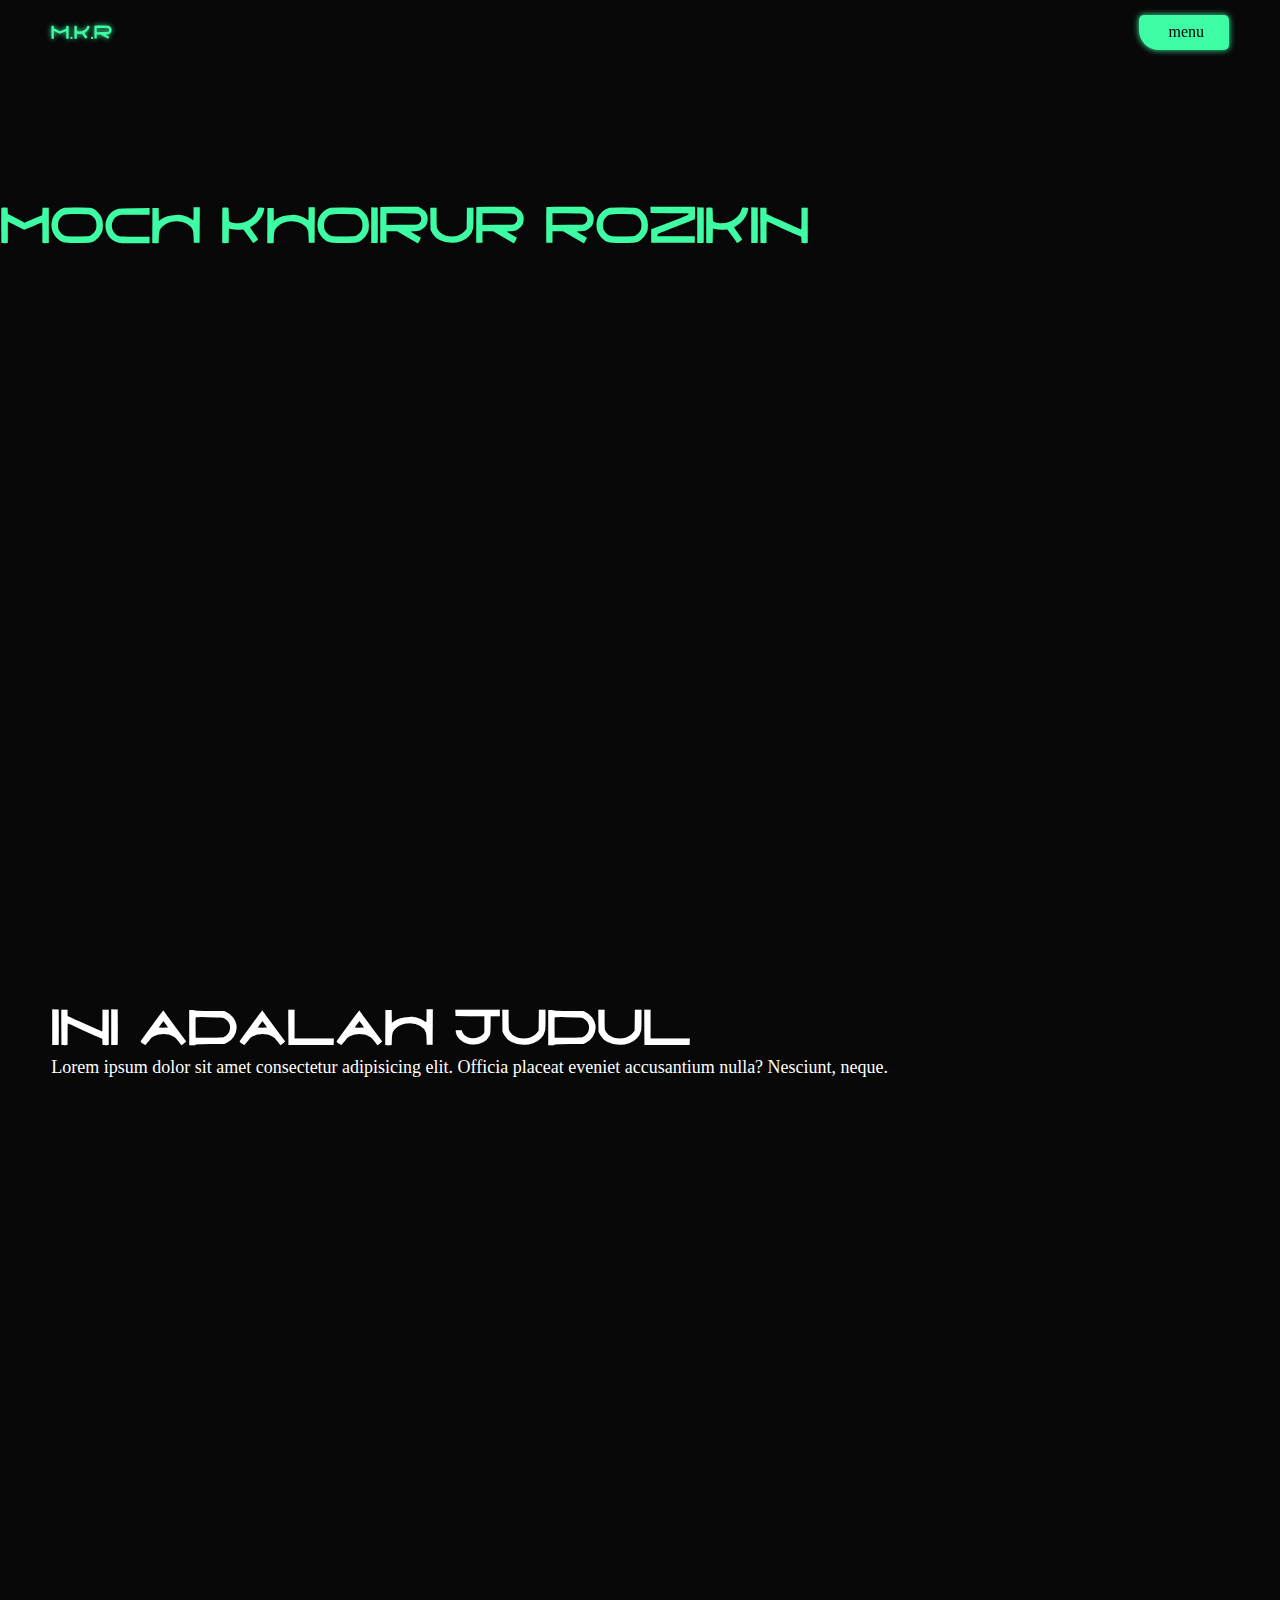
==== commit 68044dd9: "[DIFFRENT] testing arkhe, nunut hostingan awokoakwoakw" ====
--- a/index.html
+++ b/index.html
@@ -3,7 +3,7 @@
 <head>
     <meta charset="UTF-8">
     <meta name="viewport" content="width=device-width, initial-scale=1.0">
-    <title>Moch Khoirur Rozikin - Software Developer</title>
+    <title>Khoirur roziqin - Software developer</title>
     
     <!-- Description -->
     <meta name="description" content="Welcome to the official website of Moch Khoirur Rozikin, a software developer focused on developing digital solutions and modern applications. Discover my portfolio, about me, and how to contact me.">
@@ -24,571 +24,148 @@
 </head>
 <body>
     <style>
-            .box-preloader {
-                animation: box-preloader 1s cubic-bezier(1, 0, 0.4, 1) forwards;
-                animation-delay: 1s;
+        @font-face {
+            font-family: "hk-grotesk";
+            src: url('./hanken_grotesk/fonts/otf/HankenGrotesk-Regular.otf');
+        }
+
+        @font-face {
+            font-family: "oblivion-future";
+            src: url('./oblivion_future/OblivionFutureFree.ttf');
+        }
+
+        .font-title {
+            font-family: 'oblivion-future', 'sans-serif';
+        }
+
+        p {
+            font-family: 'hk-grotek', 'sans-serif';
+        }
+
+        .text-very-big {
+            font-size: 50px;
+            line-height: 110%;
+        }
+
+        .text-big {
+            font-size: 30px;
+            line-height: 105%;
+        }
+
+        .text-normal {
+            font-size: 24px;
+            line-height: 130%;
+        }
+        
+        .text-small {
+            font-size: 18px;
+            line-height: 135%;
+        }
+        
+        .text-very-small {
+            font-size: 16px;
+            line-height: 145%;
+        }
+        
+        .text-info {
+            font-size: 15px;
+            line-height: 140%;
+        }
+
+        .nav-button {
+            box-shadow: 0 0 6px #3EFCA4;
+        }
+
+        .logo {
+            text-shadow: 0 0 5px #3EFCA4;
+        }
+
+        body{
+            background-color: #080808;
+            color: white;
+        }
+
+            .perspective-container {
+                /* perspective: 5px; */
+                animation: a 1s cubic-bezier(1, 0, 0.4, 1) forwards;
             }
 
-            @keyframes box-preloader {
+            @keyframes a {
                 0% {
-                    transform: translateY(0) translateX(0);
+                    perspective: 15px;
                 }
                 100% {
-                    transform: translateY(-100%) translateX(100%);
-                    border-radius: 100%;
-                    /* scale: 0.8; */
+                    perspective: 3px;
                 }
             }
 
-        .navbar::before, 
-        .navbar-fixed-field::before {
-            content: "";
-            position: absolute;
-            transform: translateX(-50%) translateY(50%);
-            top: 43%;
-            left: 50%;
-            width: 45%;
-            height: 1px;
-            background-color: white;
-        }
-        .navbar::after, 
-        .navbar-fixed-field::after {
-            content: "";
-            position: absolute;
-            transform: translateX(-50%) translateY(50%);
-            top: 54%;
-            left: 50%;
-            width: 45%;
-            height: 1px;
-            background-color: white;
-        }
+            .perspective-front-div {
+                transform: translate(-50%, -50%) translateZ(-1px);
+                top: 50%;
+                left: 50%;
+            }
 
-        .navbar-fixed {
-            content: "";
-            position: fixed;
-            right: 0;
-            top: 0;
-            z-index: 100;
-            scale: 0;
-            transition: all 0.2s cubic-bezier(1, 0, 0.4, 1);
-        }
 
-        .navbar-fixed.show-button {
-            transition: all 1s cubic-bezier(1, 0, 0.4, 1);
-            scale: 1;
-            transform: translateY(15px) translateX(-13px);
-        }
+            .perspective-top-div {
+                width: 100%;
+                height: 13%;
+                /* background-color: green; */
+                transform: rotatex(-114deg);
+                margin-bottom: -6%;
+            }
 
-        .marquee-moch-khoirur-rozikin h1{
-            animation: scroll-left-moch-khoirur-rozikin 40s linear infinite;
-        }
-            
-        @keyframes scroll-left-moch-khoirur-rozikin {
-            0% {
-                transform: translateX(0px);
+            .perspective-right-div {
+                width: 10%;
+                height: 80%;
+                /* background-color: red; */
+                transform: rotateY(-60deg);
             }
-            50% {
-                transform: translateX(-1300px);
+            .perspective-left-div {
+                width: 10%;
+                height: 80%;
+                /* background-color: red; */
+                transform: rotateY(60deg);
             }
-            100% {
-                transform: translateX(0px);
+
+            .perspective-bottom-div {
+                width: 100%;
+                height: 13%;
+                /* background-color: blue; */
+                transform: rotatex(114deg);
+                margin-top: -6%;
             }
-        }
-
-        .marquee-first-porto {
-            animation: scroll-left-first-porto 25s linear infinite;
-        }
-
-        @keyframes scroll-left-first-porto {
-            0% {
-                transform: translateX(0px);
-            }
-            50% {
-                transform: translateX(-460px);
-            }
-            100% {
-                transform: translateX(0px);
-            }
-        }
-
-        .marquee-second-porto {
-            animation: scroll-right-first-porto 25s linear infinite;
-        }
-
-        @keyframes scroll-right-first-porto {
-            0% {
-                transform: translateX(-460px);
-            }
-            50% {
-                transform: translateX(0px);
-            }
-            100% {
-                transform: translateX(-460px);
-            }
-        }
-
-        .text-landing-page {
-            animation: landing-text 1s cubic-bezier(1, 0, 0.4, 1) 1.4s;
-        }
-
-        @keyframes landing-text {
-            0% {
-                transform: translateY(20%);
-                opacity: 0;
-            }
-            100% {
-                transform: translateY(0%);
-                opacity: 1;
-            }
-        }
-        
-        .service {
-            transform: translateY(20%);
-            opacity: 0;
-            transition: transform 1.3s cubic-bezier(1, 0, 0.4, 1);
-        }
-
-        .service.show {
-            transform: translateY(0%);
-            opacity: 1;
-        }
-
-        .diriku {
-            background-image: url("./img/diriku-compress-3x.webp");
-            background-position: center;
-            background-size: cover;
-        }
-
-        .wrap-about::before {
-            content: "";
-            position: absolute;
-            width: 100%;
-            height: 100%;
-            left: 0;
-            top: 0;
-            /* background-color: #F7F7F7; */
-            background-color: white;
-            transition: transform 1.3s ease-out; 
-        }   
-
-        .wrap-about.show::before {
-            transform: translatey(-100%);
-        }
-
-        .wrap-photo::before {
-            content: "";
-            position: absolute;
-            width: 100%;
-            height: 105%;
-            left: 0;
-            top: 0;
-            background-color: white;
-            z-index: 10;
-            transition: transform 1s cubic-bezier(1, 0, 0.4, 1);
-        }   
-
-        .wrap-photo-porto::before {
-            background-color: white;
-        }
-
-        .wrap-photo.show::before {
-            transform: translatex(100%);
-        }
-
-        .parallax {
-            transition: all 0.1s ease;
-        }
-
-        .rotation {
-            animation: rotateLeft 20s infinite linear;
-        }
-
-        @keyframes rotateLeft {
-            0% {
-                transform: rotate(0deg);
-            }
-            100% {
-                transform: rotate(-360deg);
-            }
-        }
-
-        .steps {
-            background: url("https://images.unsplash.com/photo-1518976024611-28bf4b48222e?w=700&auto=format&fit=crop&q=60&ixlib=rb-4.0.3&ixid=M3wxMjA3fDB8MHxzZWFyY2h8Nnx8cGxhbm5pbmclMjBwcm9qZWN0fGVufDB8fDB8fHww");
-            /* background-position: top;
-            background-size: cover; */
-            background-attachment: fixed;
-        }
 
     </style>
 
-    <div id="box-preloader" class="box-preloader fixed flex justify-center items-center bg-[#161715] top-0 z-30 left-0 w-screen h-screen">
-        <p class="text-[35px] text-white mb-[15vh]">Khoirurrozkn</p>
-    </div>
-    
-    
-    <div class="relative z-[20] overflow-hidden">
-            <div class="bg-gradient-to-bl from-gray-100 to-gray-300 top-0 px-[4%] text-center">
+    <nav class="fixed z-[99] top-0 backdrop-blur left-0 w-screen rounded-b-[15px] py-[15px] px-[4%] flex items-center justify-between">
+        <p class="logo text-[#3EFCA4] text-[18px] font-title">M.K.R</p>
+        <button class="nav-button w-[90px] h-[35px] rounded-bl-[20px] rounded-[5px] bg-[#3EFCA4] relative">
+            <p class="text-black ms-[5px] mb-[2px]">menu</p>
+        </button>
+    </nav>
 
-                <nav class="flex justify-between items-center pt-[20px]">
-                    <!-- <p translate="no" class="text-[14px] font-bold leading-[110%]">
-                        MOCH
-                        <br>
-                        KHOIRUR
-                        <br>
-                        ROZIKIN
-                    </p> -->
-                    <div class="border border-black rounded-full w-[60px] aspect-square">
-
-                    </div>
-                    <div class="hidden xl:block">
-                        <a href="">Home</a>
-                        <a href="">Portofolio</a>
-                        <a href="">Contact</a>
-                    </div>
-                    <button translate="no" class="navbar relative rounded-full bg-[#161715] w-[65px] aspect-square shadow-lg">    
-                    </button>
-                </nav>
-
-                    <div id="text-landing-page" class="text-landing-page pt-[60px]">
-                        <h1 translate="no">
-                            Software Developer
-                        </h1>
-                        <p id="trigger-for-hidden-navbar-fixed" class="text-[19px] mt-[15px] px-[25px]">
-                            Empowering Your Brand for Greater Impact.        
-                        </p>
-                    </div>
-    
-                    <div class="relative mt-[45px] flex justify-center items-end">
-                                <svg style="rotate: 180deg;" class="animate-bounce absolute left-[8%] top-[15%] w-[40px] mt-[-15px] aspect-square" viewBox="0 0 24 24" fill="none" xmlns="http://www.w3.org/2000/svg">
-                                    <path d="M6 8L12 14L18 8" stroke="black" stroke-width="0.4" stroke-linecap="round" stroke-linejoin="round"/>
-                                    <path d="M6 12L12 18L18 12" stroke="black" stroke-width="0.4" stroke-linecap="round" stroke-linejoin="round"/>
-                                </svg>
-                        <p class="absolute right-[2%] top-[15%] info">
-                            Since 2023
-                        </p>
-
-                        <div class="marquee-moch-khoirur-rozikin absolute left-0 bottom-0">
-                            <h1 translate="no" class="text-background flex text-[150px] leading-[100%] w-[2800px]">
-                                Moch Khoirur Rozikin
-                            </h1>
-                        </div>
-                    
-                        <div class="diriku w-[250px] h-[380px]"></div>
-                    </div>
-            </div>
-
-            <!-- bg-[#F7F7F7] abu abu -->
-            <div id="about" class="bg-white pt-[80px] pb-[90px] relative">
-                <div id="wrap-about" class="relative px-[4%] overflow-hidden wrap-about">
-                    <p class="info">01 - Introduction</p>
-                    <h2 class="pe-[/20%] w-[340px] mt-[30px]">
-                        Crafting Meaningful Solutions through New Concepts
-                        <svg class="w-[40px] ms-[-10px] inline" xmlns="http://www.w3.org/2000/svg" version="1.1" xmlns:xlink="http://www.w3.org/1999/xlink" xmlns:svgjs="http://svgjs.dev/svgjs" viewBox="0 0 2000 2000"><g><g fill="black" id="star" transform="matrix(-0.7193398003386512,0.6946583704589971,-0.6946583704589971,-0.7193398003386512,2425.565642346092,1037.3970281637307)"><path d="M 391.76120726947556 390.6142974264926 C 1000 1000 1000 1000 1861.036281631254 113.7006193520856 C 1000 1000 1000 1000 1617.609047862837 1579.5487748864368 C 1000 1000 1000 1000 165.59503778505996 1853.6884140240784 C 1000 1000 1000 1000 391.76120726947556 390.6142974264926" stroke-linecap="round" stroke-linejoin="round"></path></g></g></svg>            
-                    </h2>
-                    <div class="flex justify-end">
-                        <p id="trigger-for-navbar-fixed" class="ms-[/10%] mt-[30px] w-[265px]">
-                            I'm Khoirur Rozikin, a passionate developer committed to creating impactful, cutting-edge solutions with a dedication to excellence in software development.                    
-                        </p>
-                    </div>
-                </div>
-                    <div id="wrap-photo-1" class="wrap-photo w-full mt-[60px] aspect-[3/2.8] overflow-hidden relative bg-gray-200">
-                        <img id="parallaxImage" class="parallax w-full h-[120%] brightness-[90%] object-cover absolute top-[-25%] shadow-lg" src="./img/diriku2-compress-3x.webp" alt="T">
-                    </div>
-
-                <div class="flex justify-between px-[4%] items-center mt-[60px]">
-                    <div>
-                        <p class="info">Experience</p>
-                        <h3 id="counter" class="counter mt-[13px]">1 Month</h3>
-
-                        <p class="info mt-[25px]">Case</p>
-                        <h3 id="counter-project" class="counter mt-[13px]">0 Projects</h3>
-                    </div>
-                    <a translate="no" class="info text-white bg-[#161715] flex justify-center items-center w-[130px] aspect-square rounded-full shadow-lg" href="/about-me">
-                        About me
-                        <svg class="w-[16px] rotate-[-125deg] ms-[5px] inline" fill="white" xmlns="http://www.w3.org/2000/svg" fill-rule="evenodd" clip-rule="evenodd" viewBox="0 0 24 24">
-                            <path d="M11 21.883l-6.235-7.527-.765.644 7.521 9 7.479-9-.764-.645-6.236 7.529v-21.884h-1v21.883z"/>
-                        </svg>
-                    </a>
-                </div>
-
-            </div>
-
-    </div>
-    
-    <!-- <div class="h-[250vh] my-[-100vh]"> -->
-    <div class="h-[300vh] mt-[-100vh]">
-        <div class="sticky top-0 h-screen z-[10] flex bg-black items-center px-[4%] overflow-hidden">
-            <video autoplay muted loop class="absolute top-0 left-0 w-full h-full object-cover brightness-[25%]">
-                <source src="video/Ngodinggg-low.mp4" type="video/mp4">
-                Your browser does not support the video tag.
-            </video>
+    <div class="hero overflow-hidden h-screen flex flex-wrap content-between">
+        <div class="flex h-[30%] justify-center items-center mt-[90px]">
+            <h1 class="text-very-big font-title text-center text-[#3EFCA4] txet-shadow">MOCH KHOIRUR ROZIKIN</h1>
         </div>
-        
         
     </div>
 
-    <!-- <div id="porto" class="relative z-[20] bg-[#effff5] pt-[80px]"> -->
-    <div id="porto" class="relative z-[20] mt-[-200vh]">
+    <!-- <div class="relative bg-[#080808] text-white"> -->
+        <div class="about h-screen py-[100px] px-[4%]">
+            <h1 class="text-very-big font-title">INI ADALAH JUDUL</h1>
+            <p class="text-small">Lorem ipsum dolor sit amet consectetur adipisicing elit. Officia placeat eveniet accusantium nulla? Nesciunt, neque.</p>
+        </div>
+        <div class="expertise h-screen rounded-t-[15px]">
 
-        <div class="text-white mt-[110px] mb-[120px] px-[4%]">
-            <p class="info text-white text-opacity-[90%]">02 - expertise</p>
-            <h2 class="mt-[30px] pb-[17px] border-b-[0.1px] border-opacity-[60%] flex justify-between">
-                Website App
-                <svg class="w-[30px] rotate-[-125deg] inline" fill="white" xmlns="http://www.w3.org/2000/svg" fill-rule="evenodd" clip-rule="evenodd" viewBox="0 0 24 24">
-                    <path d="M11 21.883l-6.235-7.527-.765.644 7.521 9 7.479-9-.764-.645-6.236 7.529v-21.884h-1v21.883z"/>
-                </svg>
-            </h2>
-            <h2 class="mt-[45px] pb-[17px] border-b-[0.1px] border-opacity-[60%] flex justify-between">
-                Website
-                <svg class="w-[30px] rotate-[-125deg] inline" fill="white" xmlns="http://www.w3.org/2000/svg" fill-rule="evenodd" clip-rule="evenodd" viewBox="0 0 24 24">
-                    <path d="M11 21.883l-6.235-7.527-.765.644 7.521 9 7.479-9-.764-.645-6.236 7.529v-21.884h-1v21.883z"/>
-                </svg>
-            </h2>
         </div>
+        <div class="recent-projects h-screen">
 
-        <div class="bg-white pt-[90px]">
-            <nav id="navbar-fixed" class="navbar-fixed">
-                <div class="navbar-fixed-field relative rounded-full bg-[#161715] w-[70px] aspect-square"></div>
-            </nav>
-            
-            <div class="px-[4%]">
-                <p class="info">03 - Some Projects</p>
-                <div class="flex justify-center">
-                    <h2 class="mt-[30px] w-[300px] text-center">
-                        Innovation Grows in Every Project I Create
-                        <svg class="w-[40px] ms-[-10px] inline" xmlns="http://www.w3.org/2000/svg" version="1.1" xmlns:xlink="http://www.w3.org/1999/xlink" xmlns:svgjs="http://svgjs.dev/svgjs" viewBox="0 0 2000 2000"><g><g fill="black" id="star" transform="matrix(-0.7193398003386512,0.6946583704589971,-0.6946583704589971,-0.7193398003386512,2425.565642346092,1037.3970281637307)"><path d="M 391.76120726947556 390.6142974264926 C 1000 1000 1000 1000 1861.036281631254 113.7006193520856 C 1000 1000 1000 1000 1617.609047862837 1579.5487748864368 C 1000 1000 1000 1000 165.59503778505996 1853.6884140240784 C 1000 1000 1000 1000 391.76120726947556 390.6142974264926" stroke-linecap="round" stroke-linejoin="round"></path></g></g></svg>            
-                    </h2>
-                </div>
+        </div>
+        <div class="recognition h-screen bg-[#F5DB42]">
 
-
-                    <p class="mt-[50px] text-end info">
-                        Click the image to check info
-                    </p>
-                <img id="wrap-photo-2" class="wrap-photo wrap-photo-porto w-full aspect-[3/2] mt-[10px] shadow-lg object-cover object-top" src="https://cdn.dribbble.com/userupload/11312242/file/original-846b158e5daba97b41122e4d723e803f.png?resize=1504x6949&vertical=center" alt="Strategy">    
-                    <div class="flex justify-between items-end mt-[20px]">
-                        <div class="flex items-end gap-[10px]">
-                            <div class="bg-black w-[30px] aspect-square rounded-full"></div>
-                            <h3>
-                                Arkhe
-                            </h3>
-                        </div>
-                        <p>Web app</p>
-                </div>
-
-                <img class="w-full aspect-[3/2] mt-[60px] shadow-lg object-cover object-top" src="https://cdn.dribbble.com/userupload/11312242/file/original-846b158e5daba97b41122e4d723e803f.png?resize=1504x6949&vertical=center" alt="Strategy">    
-                    <div class="flex justify-between items-end mt-[20px]">
-                        <div class="flex items-end gap-[10px]">
-                            <div class="bg-black w-[30px] aspect-square rounded-full"></div>
-                            <h3>
-                                Arkhe
-                            </h3>
-                        </div>
-                        <p>Web app</p>
-                </div>
-
-                <img class="w-full aspect-[3/2] mt-[60px] shadow-lg object-cover object-top" src="https://cdn.dribbble.com/userupload/11312242/file/original-846b158e5daba97b41122e4d723e803f.png?resize=1504x6949&vertical=center" alt="Strategy">    
-                    <div class="flex justify-between items-end mt-[20px]">
-                        <div class="flex items-end gap-[10px]">
-                            <div class="bg-black w-[30px] aspect-square rounded-full"></div>
-                            <h3>
-                                Arkhe
-                            </h3>
-                        </div>
-                        <p>Web app</p>
-                </div>
-            </div>
-
-
-                <div class="mt-[80px] pb-[90px] relative overflow-hidden">
-                    <div class="flex gap-[10px] marquee-first-porto">
-                        <img class="w-[200px] aspect-[3/2] object-cover object-top shadow-lg" src="https://cdn.dribbble.com/userupload/14089995/file/original-7c8994505c6228ecb3212b79b2e15a34.png?resize=1504x1128" alt="Dummy">
-                        <img class="w-[200px] aspect-[3/2] object-cover object-top shadow-lg" src="https://cdn.dribbble.com/userupload/14438017/file/original-ded1ae989ac4b3192d42dcce3623e880.png?resize=1504x1128" alt="Dummy">
-                        <img class="w-[200px] aspect-[3/2] object-cover object-top shadow-lg" src="https://cdn.dribbble.com/userupload/9374150/file/original-30fdea0aba9b21af69542a667021564f.png?resize=1200x900&vertical=center" alt="Dummy">
-                        <img class="w-[200px] aspect-[3/2] object-cover object-top shadow-lg" src="https://cdn.dribbble.com/userupload/10095896/file/original-9d0571a4ae1f50de528268e4d7e4f446.png?resize=1504x1128&vertical=center" alt="Dummy">
-                    </div>
-                    <div class="flex gap-[10px] marquee-second-porto mt-[10px]">
-                        <img class="w-[200px] aspect-[3/2] object-cover object-top shadow-lg" src="https://cdn.dribbble.com/userupload/2806801/file/original-600b653931b5241e343a9ea1121fa073.png?resize=1504x1128" alt="Dummy">
-                        <img class="w-[200px] aspect-[3/2] object-cover object-top shadow-lg" src="https://cdn.dribbble.com/userupload/10877928/file/original-da034e0f1916b8f9c3838c60013e6cd3.png?resize=1200x835" alt="Dummy">
-                        <img class="w-[200px] aspect-[3/2] object-cover object-top shadow-lg" src="https://cdn.dribbble.com/userupload/13677210/file/original-79c15a1bd11325aca1ee10b699801c52.png?resize=1504x1128&vertical=center" alt="Dummy">
-                        <img class="w-[200px] aspect-[3/2] object-cover object-top shadow-lg" src="https://cdn.dribbble.com/userupload/8110442/file/original-8875495c5b7c708c80e6e0e6f629239a.png?resize=1200x900&vertical=center" alt="Dummy">
-                    </div>
-                    <div class="flex justify-center mt-[40px]">
-                        <a translate="no" class="flex justify-center items-center rounded-full bg-[#161715] w-[135px] aspect-square text-white info shadow-lg" href="">
-                            All Projects
-                            <svg class="w-[16px] rotate-[-125deg] ms-[5px] inline" fill="white" xmlns="http://www.w3.org/2000/svg" fill-rule="evenodd" clip-rule="evenodd" viewBox="0 0 24 24">
-                                <path d="M11 21.883l-6.235-7.527-.765.644 7.521 9 7.479-9-.764-.645-6.236 7.529v-21.884h-1v21.883z"/>
-                            </svg>
-                        </a>
-                    </div>
-                </div>
         </div>
-
-    </div>
-
-    <div class="sticky bottom-0 z-[5] bg-[#161715] pt-[15vh] text-center text-white px-[4%]">
-            <h1 translate="no" class="w-full">Let's work together</h1>
-            <div class="flex justify-center mt-[13vh]">
-                <a translate="no" class="flex justify-center items-center rounded-full bg-violet-500 w-[130px] aspect-square info shadow-lg" href="">
-                    Chat me
-                    <svg class="w-[16px] rotate-[-125deg] ms-[5px] inline" fill="white" xmlns="http://www.w3.org/2000/svg" fill-rule="evenodd" clip-rule="evenodd" viewBox="0 0 24 24">
-                        <path d="M11 21.883l-6.235-7.527-.765.644 7.521 9 7.479-9-.764-.645-6.236 7.529v-21.884h-1v21.883z"/>
-                    </svg>
-                </a>
-            </div>
-            <!-- <div class="flex flex-wrap justify-between items-start mt-[10vh]"> -->
-                <!-- <div class="w-[40%]">
-                    <h3 translate="no" class="text-white text-opacity-[60%]">COLLAB</h3>
-                    <a translate="no" class="mt-[17px] info inline-block" href="">Upwork</a>
-                    <br>
-                    <a translate="no" class="mt-[10px] info inline-block" href="">Sribulancer</a>
-                </div>
-                <div class="w-[40%]">
-                    <h3 translate="no" class="text-white text-opacity-[60%]">SOCIALS</h3>
-                    <a translate="no" class="mt-[17px] info inline-block" href="">Instagram</a>
-                    <br>
-                    <a translate="no" class="mt-[10px] info inline-block" href="">whatsapp</a>
-                </div> -->
-                <div class="w-full mt-[15vh]">
-                    <h3 translate="no" class="text-white text-opacity-[60%]">Pages</h3>
-                    <div class="flex justify-between mt-[30px]">
-                        <a class="info" href="">Home</a>
-                        <a class="info" href="">About</a>
-                        <a class="info" href="">Projects</a>
-                        <a class="info" href="">Contact</a>
-                    </div>
-                </div>
-            <!-- </div> -->
-             <div class="flex justify-between items-center mt-[25px] py-[25px] border-t-[0.1px] border-white border-opacity-[60%]">
-                <p translate="no" class="text-[14px] text-white text-opacity-[60%]">&copy; Khoirurrozkn 2024</p>
-                <div class="flex gap-[35px]">
-                    <a class="info" href="">Wa</a>
-                    <a class="info" href="">Ig</a>
-                </div>
-             </div>
-    </div>
-    
-    <script>
-
-        window.addEventListener('load', () => {
-            const preloader = document.getElementById('box-preloader');
-            
-            setTimeout(() => {
-                document.body.classList.add('show')
-            }, 2000);
-
-            setTimeout(() => {
-                preloader.style.display = 'none';
-            }, 4000);
-        });
-
-        const navbarFixed = document.getElementById('navbar-fixed');
-        const triggerForNavbarFixed = document.getElementById('trigger-for-navbar-fixed');
-        const triggerForHiddenNavbarFixed = document.getElementById('trigger-for-hidden-navbar-fixed');
-        const wrapAbout = document.getElementById('wrap-about');
-        const wrapPhoto1 = document.getElementById('wrap-photo-1');
-        const wrapPhoto2 = document.getElementById('wrap-photo-2');
-        const counterElement = document.getElementById('counter');
-        const counterProjectElement = document.getElementById('counter-project');
-
-        const parallaxImage = document.getElementById('parallaxImage');
-
-        function easeOutQuad(t) {
-            return t * (2 - t);
-        }
-
-
-        function animateCounterSmooth(start, end, duration, element, unit) {
-            let startTime = null;
-
-            function updateCounter(currentTime) {
-                if (!startTime) startTime = currentTime;
-
-                const timeElapsed = currentTime - startTime;
-                const progress = Math.min(timeElapsed / duration, 1);
-
-                const easedProgress = easeOutQuad(progress);
-                const currentValue = Math.floor(start + (end - start) * easedProgress);
-
-                if (element === counterElement) {
-                    if (currentValue < 13) {
-                        element.textContent = `${currentValue} ${unit}`;
-                    } else {
-                        element.textContent = '1+ Year';
-                    }
-                } else if (element === counterProjectElement) {
-                    if (currentValue < 10) {
-                        element.textContent = `${currentValue} ${unit}`;
-                    } else {
-                        element.textContent = '9+ Projects';
-                    }
-                }
-
-                if (progress < 1) {
-                    requestAnimationFrame(updateCounter);
-                }
-            }
-
-            requestAnimationFrame(updateCounter);
-        }
-
-        const observer = new IntersectionObserver((entries) => {
-            entries.forEach(entry => {
-                if (entry.isIntersecting) {
-                    entry.target.classList.add('show');
-
-                    if (entry.target === triggerForNavbarFixed) {
-                        navbarFixed.classList.add('show-button');
-                    }
-
-                    if (entry.target === parallaxImage) {
-                        window.addEventListener('scroll', () => parallaxEffect(parallaxImage));
-                    }
-
-                    if (entry.target === triggerForHiddenNavbarFixed) {
-                        navbarFixed.classList.remove('show-button');
-                    }
-
-                    if (entry.target === counterElement) {
-                        animateCounterSmooth(1, 13, 2000, counterElement, 'Month');
-                    }
-
-                    if (entry.target === counterProjectElement) {
-                        animateCounterSmooth(0, 10, 2000, counterProjectElement, 'Projects');
-                    }
-
-                }else {
-                    entry.target.classList.remove('show');
-                }
-            });
-        }, {
-            threshold: 0
-        });
-
-        observer.observe(parallaxImage);
-
-        function parallaxEffect(element) {
-            const scrollPosition = window.scrollY;
-            const imageOffset = element.offsetTop;
-
-            if (scrollPosition >= imageOffset - window.innerHeight) {
-                const move = (scrollPosition - imageOffset) * 0.05;
-                element.style.transform = `translateY(${move}px)`;
-            }
-        }
-
-
-        observer.observe(triggerForNavbarFixed);
-        observer.observe(triggerForHiddenNavbarFixed);
-        observer.observe(wrapAbout);
-        observer.observe(wrapPhoto1);
-        observer.observe(wrapPhoto2);
-        observer.observe(counterElement);
-        observer.observe(counterProjectElement);
-
-        navbarFixed.addEventListener('click', () => {
-            
-        });
-    </script>
+    <!-- </div> -->
 
 </body>
 </html>
--- a/output.css
+++ b/output.css
@@ -1 +1,2616 @@
-*,:after,:before{--tw-border-spacing-x:0;--tw-border-spacing-y:0;--tw-translate-x:0;--tw-translate-y:0;--tw-rotate:0;--tw-skew-x:0;--tw-skew-y:0;--tw-scale-x:1;--tw-scale-y:1;--tw-pan-x: ;--tw-pan-y: ;--tw-pinch-zoom: ;--tw-scroll-snap-strictness:proximity;--tw-gradient-from-position: ;--tw-gradient-via-position: ;--tw-gradient-to-position: ;--tw-ordinal: ;--tw-slashed-zero: ;--tw-numeric-figure: ;--tw-numeric-spacing: ;--tw-numeric-fraction: ;--tw-ring-inset: ;--tw-ring-offset-width:0px;--tw-ring-offset-color:#fff;--tw-ring-color:rgba(59,130,246,.5);--tw-ring-offset-shadow:0 0 #0000;--tw-ring-shadow:0 0 #0000;--tw-shadow:0 0 #0000;--tw-shadow-colored:0 0 #0000;--tw-blur: ;--tw-brightness: ;--tw-contrast: ;--tw-grayscale: ;--tw-hue-rotate: ;--tw-invert: ;--tw-saturate: ;--tw-sepia: ;--tw-drop-shadow: ;--tw-backdrop-blur: ;--tw-backdrop-brightness: ;--tw-backdrop-contrast: ;--tw-backdrop-grayscale: ;--tw-backdrop-hue-rotate: ;--tw-backdrop-invert: ;--tw-backdrop-opacity: ;--tw-backdrop-saturate: ;--tw-backdrop-sepia: ;--tw-contain-size: ;--tw-contain-layout: ;--tw-contain-paint: ;--tw-contain-style: }::backdrop{--tw-border-spacing-x:0;--tw-border-spacing-y:0;--tw-translate-x:0;--tw-translate-y:0;--tw-rotate:0;--tw-skew-x:0;--tw-skew-y:0;--tw-scale-x:1;--tw-scale-y:1;--tw-pan-x: ;--tw-pan-y: ;--tw-pinch-zoom: ;--tw-scroll-snap-strictness:proximity;--tw-gradient-from-position: ;--tw-gradient-via-position: ;--tw-gradient-to-position: ;--tw-ordinal: ;--tw-slashed-zero: ;--tw-numeric-figure: ;--tw-numeric-spacing: ;--tw-numeric-fraction: ;--tw-ring-inset: ;--tw-ring-offset-width:0px;--tw-ring-offset-color:#fff;--tw-ring-color:rgba(59,130,246,.5);--tw-ring-offset-shadow:0 0 #0000;--tw-ring-shadow:0 0 #0000;--tw-shadow:0 0 #0000;--tw-shadow-colored:0 0 #0000;--tw-blur: ;--tw-brightness: ;--tw-contrast: ;--tw-grayscale: ;--tw-hue-rotate: ;--tw-invert: ;--tw-saturate: ;--tw-sepia: ;--tw-drop-shadow: ;--tw-backdrop-blur: ;--tw-backdrop-brightness: ;--tw-backdrop-contrast: ;--tw-backdrop-grayscale: ;--tw-backdrop-hue-rotate: ;--tw-backdrop-invert: ;--tw-backdrop-opacity: ;--tw-backdrop-saturate: ;--tw-backdrop-sepia: ;--tw-contain-size: ;--tw-contain-layout: ;--tw-contain-paint: ;--tw-contain-style: }/*! tailwindcss v3.4.13 | MIT License | https://tailwindcss.com*/*,:after,:before{border:0 solid #e5e7eb;box-sizing:border-box}:after,:before{--tw-content:""}:host,html{line-height:1.5;-webkit-text-size-adjust:100%;font-family:ui-sans-serif,system-ui,sans-serif,Apple Color Emoji,Segoe UI Emoji,Segoe UI Symbol,Noto Color Emoji;font-feature-settings:normal;font-variation-settings:normal;-moz-tab-size:4;-o-tab-size:4;tab-size:4;-webkit-tap-highlight-color:transparent}body{line-height:inherit;margin:0}hr{border-top-width:1px;color:inherit;height:0}abbr:where([title]){-webkit-text-decoration:underline dotted;text-decoration:underline dotted}h1,h2,h3,h4,h5,h6{font-size:inherit;font-weight:inherit}a{color:inherit;text-decoration:inherit}b,strong{font-weight:bolder}code,kbd,pre,samp{font-family:ui-monospace,SFMono-Regular,Menlo,Monaco,Consolas,Liberation Mono,Courier New,monospace;font-feature-settings:normal;font-size:1em;font-variation-settings:normal}small{font-size:80%}sub,sup{font-size:75%;line-height:0;position:relative;vertical-align:baseline}sub{bottom:-.25em}sup{top:-.5em}table{border-collapse:collapse;border-color:inherit;text-indent:0}button,input,optgroup,select,textarea{color:inherit;font-family:inherit;font-feature-settings:inherit;font-size:100%;font-variation-settings:inherit;font-weight:inherit;letter-spacing:inherit;line-height:inherit;margin:0;padding:0}button,select{text-transform:none}button,input:where([type=button]),input:where([type=reset]),input:where([type=submit]){-webkit-appearance:button;background-color:transparent;background-image:none}:-moz-focusring{outline:auto}:-moz-ui-invalid{box-shadow:none}progress{vertical-align:baseline}::-webkit-inner-spin-button,::-webkit-outer-spin-button{height:auto}[type=search]{-webkit-appearance:textfield;outline-offset:-2px}::-webkit-search-decoration{-webkit-appearance:none}::-webkit-file-upload-button{-webkit-appearance:button;font:inherit}summary{display:list-item}blockquote,dd,dl,figure,h1,h2,h3,h4,h5,h6,hr,p,pre{margin:0}fieldset{margin:0}fieldset,legend{padding:0}menu,ol,ul{list-style:none;margin:0;padding:0}dialog{padding:0}textarea{resize:vertical}input::-moz-placeholder,textarea::-moz-placeholder{color:#9ca3af;opacity:1}input::placeholder,textarea::placeholder{color:#9ca3af;opacity:1}[role=button],button{cursor:pointer}:disabled{cursor:default}audio,canvas,embed,iframe,img,object,svg,video{display:block;vertical-align:middle}img,video{height:auto;max-width:100%}[hidden]{display:none}.visible{visibility:visible}.collapse{visibility:collapse}.static{position:static}.fixed{position:fixed}.absolute{position:absolute}.relative{position:relative}.sticky{position:sticky}.bottom-0{bottom:0}.left-0{left:0}.left-1{left:.25rem}.left-\[-40\%\]{left:-40%}.left-\[-5\%\]{left:-5%}.left-\[8\%\]{left:8%}.right-0{right:0}.right-\[-30\%\]{right:-30%}.right-\[-40\%\]{right:-40%}.right-\[2\%\]{right:2%}.top-0{top:0}.top-1{top:.25rem}.top-\[-110vh\]{top:-110vh}.top-\[-15\%\]{top:-15%}.top-\[-25\%\]{top:-25%}.top-\[-50\%\]{top:-50%}.top-\[15\%\]{top:15%}.top-\[33\.333333333333336\%\]{top:33.333333333333336%}.top-\[66\.66666666666667\%\]{top:66.66666666666667%}.z-0{z-index:0}.z-10{z-index:10}.z-20{z-index:20}.z-30{z-index:30}.z-\[10\]{z-index:10}.z-\[20\]{z-index:20}.z-\[5\]{z-index:5}.m-0{margin:0}.mx-1{margin-left:.25rem;margin-right:.25rem}.mx-2{margin-left:.5rem;margin-right:.5rem}.my-\[-100vh\]{margin-bottom:-100vh;margin-top:-100vh}.my-\[10px\]{margin-bottom:10px;margin-top:10px}.my-\[20px\]{margin-bottom:20px;margin-top:20px}.my-\[30px\]{margin-bottom:30px;margin-top:30px}.my-\[40px\]{margin-bottom:40px;margin-top:40px}.mb-\[120px\]{margin-bottom:120px}.mb-\[15vh\]{margin-bottom:15vh}.mb-\[20px\]{margin-bottom:20px}.mb-\[7px\]{margin-bottom:7px}.mb-\[95px\]{margin-bottom:95px}.mb-px{margin-bottom:1px}.me-1{margin-inline-end:.25rem}.me-2{margin-inline-end:.5rem}.me-\[10px\]{margin-inline-end:10px}.me-\[20px\]{margin-inline-end:20px}.ms-\[-10px\]{margin-inline-start:-10px}.ms-\[\/10\%\]{margin-inline-start:/10%}.ms-\[10\%\]{margin-inline-start:10%}.ms-\[10px\]{margin-inline-start:10px}.ms-\[18px\]{margin-inline-start:18px}.ms-\[20px\]{margin-inline-start:20px}.ms-\[40\%\]{margin-inline-start:40%}.ms-\[5px\]{margin-inline-start:5px}.ms-auto{margin-inline-start:auto}.mt-\[-100px\]{margin-top:-100px}.mt-\[-100vh\]{margin-top:-100vh}.mt-\[-10px\]{margin-top:-10px}.mt-\[-150px\]{margin-top:-150px}.mt-\[-15px\]{margin-top:-15px}.mt-\[-200vh\]{margin-top:-200vh}.mt-\[-30px\]{margin-top:-30px}.mt-\[-50px\]{margin-top:-50px}.mt-\[10px\]{margin-top:10px}.mt-\[10vh\]{margin-top:10vh}.mt-\[110px\]{margin-top:110px}.mt-\[111px\]{margin-top:111px}.mt-\[120px\]{margin-top:120px}.mt-\[13px\]{margin-top:13px}.mt-\[13vh\]{margin-top:13vh}.mt-\[140px\]{margin-top:140px}.mt-\[15px\]{margin-top:15px}.mt-\[15vh\]{margin-top:15vh}.mt-\[17px\]{margin-top:17px}.mt-\[190px\]{margin-top:190px}.mt-\[20px\]{margin-top:20px}.mt-\[25px\]{margin-top:25px}.mt-\[30px\]{margin-top:30px}.mt-\[35px\]{margin-top:35px}.mt-\[38px\]{margin-top:38px}.mt-\[40px\]{margin-top:40px}.mt-\[45px\]{margin-top:45px}.mt-\[50px\]{margin-top:50px}.mt-\[60px\]{margin-top:60px}.mt-\[70px\]{margin-top:70px}.mt-\[80px\]{margin-top:80px}.mt-auto{margin-top:auto}.block{display:block}.inline-block{display:inline-block}.inline{display:inline}.flex{display:flex}.table{display:table}.grid{display:grid}.contents{display:contents}.hidden{display:none}.aspect-\[3\/2\.2\]{aspect-ratio:3/2.2}.aspect-\[3\/2\.8\]{aspect-ratio:3/2.8}.aspect-\[3\/2\]{aspect-ratio:3/2}.aspect-\[4\/3\]{aspect-ratio:4/3}.aspect-square{aspect-ratio:1/1}.h-\[100vh\]{height:100vh}.h-\[10px\]{height:10px}.h-\[120\%\]{height:120%}.h-\[240px\]{height:240px}.h-\[250px\]{height:250px}.h-\[250vh\]{height:250vh}.h-\[300vh\]{height:300vh}.h-\[30px\]{height:30px}.h-\[33\.333333333333336\%\]{height:33.333333333333336%}.h-\[350px\]{height:350px}.h-\[380px\]{height:380px}.h-\[50px\]{height:50px}.h-auto{height:auto}.h-full{height:100%}.h-screen{height:100vh}.min-h-\[100vh\],.min-h-screen{min-height:100vh}.w-\[100vw\]{width:100vw}.w-\[10px\]{width:10px}.w-\[130px\]{width:130px}.w-\[135px\]{width:135px}.w-\[150px\]{width:150px}.w-\[16px\]{width:16px}.w-\[20\%\]{width:20%}.w-\[200px\]{width:200px}.w-\[200vw\]{width:200vw}.w-\[250px\]{width:250px}.w-\[265px\]{width:265px}.w-\[2800px\]{width:2800px}.w-\[300px\]{width:300px}.w-\[30px\]{width:30px}.w-\[310vw\]{width:310vw}.w-\[340px\]{width:340px}.w-\[40\%\]{width:40%}.w-\[40px\]{width:40px}.w-\[46px\]{width:46px}.w-\[50\%\]{width:50%}.w-\[50px\]{width:50px}.w-\[60\%\]{width:60%}.w-\[60px\]{width:60px}.w-\[65px\]{width:65px}.w-\[70px\]{width:70px}.w-\[80\%\]{width:80%}.w-\[87\%\]{width:87%}.w-\[94vw\]{width:94vw}.w-auto{width:auto}.w-full{width:100%}.w-screen{width:100vw}.flex-shrink{flex-shrink:1}.shrink-0{flex-shrink:0}.border-collapse{border-collapse:collapse}.-translate-x-1{--tw-translate-x:-0.25rem}.-translate-x-1,.-translate-y-1{transform:translate(var(--tw-translate-x),var(--tw-translate-y)) rotate(var(--tw-rotate)) skewX(var(--tw-skew-x)) skewY(var(--tw-skew-y)) scaleX(var(--tw-scale-x)) scaleY(var(--tw-scale-y))}.-translate-y-1{--tw-translate-y:-0.25rem}.translate-x-1{--tw-translate-x:0.25rem}.rotate-\[-125deg\],.translate-x-1{transform:translate(var(--tw-translate-x),var(--tw-translate-y)) rotate(var(--tw-rotate)) skewX(var(--tw-skew-x)) skewY(var(--tw-skew-y)) scaleX(var(--tw-scale-x)) scaleY(var(--tw-scale-y))}.rotate-\[-125deg\]{--tw-rotate:-125deg}.rotate-\[20deg\]{--tw-rotate:20deg}.rotate-\[20deg\],.rotate-\[40deg\]{transform:translate(var(--tw-translate-x),var(--tw-translate-y)) rotate(var(--tw-rotate)) skewX(var(--tw-skew-x)) skewY(var(--tw-skew-y)) scaleX(var(--tw-scale-x)) scaleY(var(--tw-scale-y))}.rotate-\[40deg\]{--tw-rotate:40deg}.scale-x-\[-1\]{--tw-scale-x:-1}.scale-x-\[-1\],.transform{transform:translate(var(--tw-translate-x),var(--tw-translate-y)) rotate(var(--tw-rotate)) skewX(var(--tw-skew-x)) skewY(var(--tw-skew-y)) scaleX(var(--tw-scale-x)) scaleY(var(--tw-scale-y))}@keyframes bounce{0%,to{animation-timing-function:cubic-bezier(.8,0,1,1);transform:translateY(-25%)}50%{animation-timing-function:cubic-bezier(0,0,.2,1);transform:none}}.animate-bounce{animation:bounce 1s infinite}.cursor-pointer{cursor:pointer}.select-none{-webkit-user-select:none;-moz-user-select:none;user-select:none}.resize{resize:both}.snap-x{scroll-snap-type:x var(--tw-scroll-snap-strictness)}.snap-mandatory{--tw-scroll-snap-strictness:mandatory}.snap-start{scroll-snap-align:start}.snap-center{scroll-snap-align:center}.grid-cols-3{grid-template-columns:repeat(3,minmax(0,1fr))}.flex-col{flex-direction:column}.flex-wrap{flex-wrap:wrap}.place-content-center{place-content:center}.content-center{align-content:center}.items-start{align-items:flex-start}.items-end{align-items:flex-end}.items-center{align-items:center}.justify-start{justify-content:flex-start}.justify-end{justify-content:flex-end}.justify-center{justify-content:center}.justify-between{justify-content:space-between}.justify-around{justify-content:space-around}.justify-evenly{justify-content:space-evenly}.gap-1{gap:.25rem}.gap-2{gap:.5rem}.gap-3{gap:.75rem}.gap-4{gap:1rem}.gap-\[10px\]{gap:10px}.gap-\[3\%\]{gap:3%}.gap-\[35px\]{gap:35px}.gap-x-3{-moz-column-gap:.75rem;column-gap:.75rem}.gap-x-\[5\%\]{-moz-column-gap:5%;column-gap:5%}.gap-y-\[120px\]{row-gap:120px}.overflow-hidden{overflow:hidden}.overflow-x-auto{overflow-x:auto}.overflow-x-hidden{overflow-x:hidden}.overflow-y-hidden{overflow-y:hidden}.overflow-x-scroll{overflow-x:scroll}.scroll-smooth{scroll-behavior:smooth}.hyphens-none{-webkit-hyphens:none;hyphens:none}.hyphens-auto{-webkit-hyphens:auto;hyphens:auto}.whitespace-nowrap{white-space:nowrap}.break-words{overflow-wrap:break-word}.rounded{border-radius:.25rem}.rounded-\[15px\]{border-radius:15px}.rounded-\[25px\]{border-radius:25px}.rounded-full{border-radius:9999px}.rounded-b{border-bottom-left-radius:.25rem;border-bottom-right-radius:.25rem}.rounded-b-full{border-bottom-left-radius:9999px;border-bottom-right-radius:9999px}.rounded-t{border-top-left-radius:.25rem;border-top-right-radius:.25rem}.rounded-tr-\[0\]{border-top-right-radius:0}.border{border-width:1px}.border-4{border-width:4px}.border-\[0\.1px\]{border-width:.1px}.border-\[0\.8px\]{border-width:.8px}.border-b{border-bottom-width:1px}.border-b-\[0\.1px\]{border-bottom-width:.1px}.border-b-\[0\.5px\]{border-bottom-width:.5px}.border-b-\[0\.6px\]{border-bottom-width:.6px}.border-l{border-left-width:1px}.border-r{border-right-width:1px}.border-t{border-top-width:1px}.border-t-\[0\.1px\]{border-top-width:.1px}.border-t-\[0\.6px\]{border-top-width:.6px}.border-black{--tw-border-opacity:1;border-color:rgb(0 0 0/var(--tw-border-opacity))}.border-gray-200{--tw-border-opacity:1;border-color:rgb(229 231 235/var(--tw-border-opacity))}.border-gray-300{--tw-border-opacity:1;border-color:rgb(209 213 219/var(--tw-border-opacity))}.border-gray-400{--tw-border-opacity:1;border-color:rgb(156 163 175/var(--tw-border-opacity))}.border-gray-500{--tw-border-opacity:1;border-color:rgb(107 114 128/var(--tw-border-opacity))}.border-green-500{--tw-border-opacity:1;border-color:rgb(34 197 94/var(--tw-border-opacity))}.border-purple-400{--tw-border-opacity:1;border-color:rgb(192 132 252/var(--tw-border-opacity))}.border-red-500{--tw-border-opacity:1;border-color:rgb(239 68 68/var(--tw-border-opacity))}.border-white{--tw-border-opacity:1;border-color:rgb(255 255 255/var(--tw-border-opacity))}.border-opacity-\[60\%\]{--tw-border-opacity:60%}.bg-\[\#101010\]{--tw-bg-opacity:1;background-color:rgb(16 16 16/var(--tw-bg-opacity))}.bg-\[\#161715\]{--tw-bg-opacity:1;background-color:rgb(22 23 21/var(--tw-bg-opacity))}.bg-\[\#E7D8CC\]{--tw-bg-opacity:1;background-color:rgb(231 216 204/var(--tw-bg-opacity))}.bg-\[\#F7F7F7\]{--tw-bg-opacity:1;background-color:rgb(247 247 247/var(--tw-bg-opacity))}.bg-\[\#effff5\]{--tw-bg-opacity:1;background-color:rgb(239 255 245/var(--tw-bg-opacity))}.bg-black{--tw-bg-opacity:1;background-color:rgb(0 0 0/var(--tw-bg-opacity))}.bg-blue-400{--tw-bg-opacity:1;background-color:rgb(96 165 250/var(--tw-bg-opacity))}.bg-blue-500{--tw-bg-opacity:1;background-color:rgb(59 130 246/var(--tw-bg-opacity))}.bg-blue-600{--tw-bg-opacity:1;background-color:rgb(37 99 235/var(--tw-bg-opacity))}.bg-gray-100{--tw-bg-opacity:1;background-color:rgb(243 244 246/var(--tw-bg-opacity))}.bg-gray-200{--tw-bg-opacity:1;background-color:rgb(229 231 235/var(--tw-bg-opacity))}.bg-gray-300{--tw-bg-opacity:1;background-color:rgb(209 213 219/var(--tw-bg-opacity))}.bg-gray-400{--tw-bg-opacity:1;background-color:rgb(156 163 175/var(--tw-bg-opacity))}.bg-gray-500{--tw-bg-opacity:1;background-color:rgb(107 114 128/var(--tw-bg-opacity))}.bg-green-100{--tw-bg-opacity:1;background-color:rgb(220 252 231/var(--tw-bg-opacity))}.bg-green-200{--tw-bg-opacity:1;background-color:rgb(187 247 208/var(--tw-bg-opacity))}.bg-green-500{--tw-bg-opacity:1;background-color:rgb(34 197 94/var(--tw-bg-opacity))}.bg-green-600{--tw-bg-opacity:1;background-color:rgb(22 163 74/var(--tw-bg-opacity))}.bg-lime-100{--tw-bg-opacity:1;background-color:rgb(236 252 203/var(--tw-bg-opacity))}.bg-lime-200{--tw-bg-opacity:1;background-color:rgb(217 249 157/var(--tw-bg-opacity))}.bg-lime-500{--tw-bg-opacity:1;background-color:rgb(132 204 22/var(--tw-bg-opacity))}.bg-purple-400{--tw-bg-opacity:1;background-color:rgb(192 132 252/var(--tw-bg-opacity))}.bg-purple-500{--tw-bg-opacity:1;background-color:rgb(168 85 247/var(--tw-bg-opacity))}.bg-purple-600{--tw-bg-opacity:1;background-color:rgb(147 51 234/var(--tw-bg-opacity))}.bg-red-500{--tw-bg-opacity:1;background-color:rgb(239 68 68/var(--tw-bg-opacity))}.bg-teal-100{--tw-bg-opacity:1;background-color:rgb(204 251 241/var(--tw-bg-opacity))}.bg-teal-200{--tw-bg-opacity:1;background-color:rgb(153 246 228/var(--tw-bg-opacity))}.bg-teal-500{--tw-bg-opacity:1;background-color:rgb(20 184 166/var(--tw-bg-opacity))}.bg-transparent{background-color:transparent}.bg-violet-100{--tw-bg-opacity:1;background-color:rgb(237 233 254/var(--tw-bg-opacity))}.bg-violet-500{--tw-bg-opacity:1;background-color:rgb(139 92 246/var(--tw-bg-opacity))}.bg-white{--tw-bg-opacity:1;background-color:rgb(255 255 255/var(--tw-bg-opacity))}.bg-yellow-100{--tw-bg-opacity:1;background-color:rgb(254 249 195/var(--tw-bg-opacity))}.bg-yellow-500{--tw-bg-opacity:1;background-color:rgb(234 179 8/var(--tw-bg-opacity))}.bg-opacity-\[90\%\]{--tw-bg-opacity:90%}.bg-gradient-to-b{background-image:linear-gradient(to bottom,var(--tw-gradient-stops))}.bg-gradient-to-bl{background-image:linear-gradient(to bottom left,var(--tw-gradient-stops))}.bg-gradient-to-r{background-image:linear-gradient(to right,var(--tw-gradient-stops))}.bg-gradient-to-t{background-image:linear-gradient(to top,var(--tw-gradient-stops))}.from-black{--tw-gradient-from:#000 var(--tw-gradient-from-position);--tw-gradient-to:transparent var(--tw-gradient-to-position);--tw-gradient-stops:var(--tw-gradient-from),var(--tw-gradient-to)}.from-gray-100{--tw-gradient-from:#f3f4f6 var(--tw-gradient-from-position);--tw-gradient-to:rgba(243,244,246,0) var(--tw-gradient-to-position);--tw-gradient-stops:var(--tw-gradient-from),var(--tw-gradient-to)}.from-gray-400{--tw-gradient-from:#9ca3af var(--tw-gradient-from-position);--tw-gradient-to:rgba(156,163,175,0) var(--tw-gradient-to-position);--tw-gradient-stops:var(--tw-gradient-from),var(--tw-gradient-to)}.from-violet-300{--tw-gradient-from:#c4b5fd var(--tw-gradient-from-position);--tw-gradient-to:rgba(196,181,253,0) var(--tw-gradient-to-position);--tw-gradient-stops:var(--tw-gradient-from),var(--tw-gradient-to)}.from-violet-500{--tw-gradient-from:#8b5cf6 var(--tw-gradient-from-position);--tw-gradient-to:rgba(139,92,246,0) var(--tw-gradient-to-position);--tw-gradient-stops:var(--tw-gradient-from),var(--tw-gradient-to)}.from-white{--tw-gradient-from:#fff var(--tw-gradient-from-position);--tw-gradient-to:hsla(0,0%,100%,0) var(--tw-gradient-to-position);--tw-gradient-stops:var(--tw-gradient-from),var(--tw-gradient-to)}.via-purple-500{--tw-gradient-to:rgba(168,85,247,0) var(--tw-gradient-to-position);--tw-gradient-stops:var(--tw-gradient-from),#a855f7 var(--tw-gradient-via-position),var(--tw-gradient-to)}.to-black{--tw-gradient-to:#000 var(--tw-gradient-to-position)}.to-blue-100{--tw-gradient-to:#dbeafe var(--tw-gradient-to-position)}.to-cyan-100{--tw-gradient-to:#cffafe var(--tw-gradient-to-position)}.to-fuchsia-500{--tw-gradient-to:#d946ef var(--tw-gradient-to-position)}.to-gray-100{--tw-gradient-to:#f3f4f6 var(--tw-gradient-to-position)}.to-gray-200{--tw-gradient-to:#e5e7eb var(--tw-gradient-to-position)}.to-gray-300{--tw-gradient-to:#d1d5db var(--tw-gradient-to-position)}.to-gray-400{--tw-gradient-to:#9ca3af var(--tw-gradient-to-position)}.to-gray-800{--tw-gradient-to:#1f2937 var(--tw-gradient-to-position)}.to-violet-100{--tw-gradient-to:#ede9fe var(--tw-gradient-to-position)}.to-white{--tw-gradient-to:#fff var(--tw-gradient-to-position)}.object-cover{-o-object-fit:cover;object-fit:cover}.object-bottom{-o-object-position:bottom;object-position:bottom}.object-top{-o-object-position:top;object-position:top}.p-3{padding:.75rem}.p-4{padding:1rem}.p-\[10px\]{padding:10px}.px-1{padding-left:.25rem;padding-right:.25rem}.px-\[20px\]{padding-left:20px;padding-right:20px}.px-\[25px\]{padding-left:25px;padding-right:25px}.px-\[3\%\]{padding-left:3%;padding-right:3%}.px-\[30px\]{padding-left:30px;padding-right:30px}.px-\[4\%\]{padding-left:4%;padding-right:4%}.px-\[50px\]{padding-left:50px;padding-right:50px}.py-\[100px\]{padding-bottom:100px;padding-top:100px}.py-\[10px\]{padding-bottom:10px;padding-top:10px}.py-\[11px\]{padding-bottom:11px;padding-top:11px}.py-\[14px\]{padding-bottom:14px;padding-top:14px}.py-\[15px\]{padding-bottom:15px;padding-top:15px}.py-\[20px\]{padding-bottom:20px;padding-top:20px}.py-\[25px\]{padding-bottom:25px;padding-top:25px}.py-\[60px\]{padding-bottom:60px;padding-top:60px}.py-\[70px\]{padding-bottom:70px;padding-top:70px}.py-\[80px\]{padding-bottom:80px;padding-top:80px}.py-\[8px\]{padding-bottom:8px;padding-top:8px}.py-\[90px\]{padding-bottom:90px;padding-top:90px}.pb-\[120px\]{padding-bottom:120px}.pb-\[15px\]{padding-bottom:15px}.pb-\[17px\]{padding-bottom:17px}.pb-\[20px\]{padding-bottom:20px}.pb-\[25px\]{padding-bottom:25px}.pb-\[40px\]{padding-bottom:40px}.pb-\[80px\]{padding-bottom:80px}.pb-\[90px\]{padding-bottom:90px}.pe-\[\/20\%\]{padding-inline-end:/20%}.pe-\[20px\]{padding-inline-end:20px}.pe-\[25px\]{padding-inline-end:25px}.pe-\[5\%\]{padding-inline-end:5%}.ps-\[20\%\]{padding-inline-start:20%}.ps-\[38px\]{padding-inline-start:38px}.ps-\[5\%\]{padding-inline-start:5%}.pt-\[100px\]{padding-top:100px}.pt-\[10px\]{padding-top:10px}.pt-\[120px\]{padding-top:120px}.pt-\[130px\]{padding-top:130px}.pt-\[15vh\]{padding-top:15vh}.pt-\[20px\]{padding-top:20px}.pt-\[25px\]{padding-top:25px}.pt-\[40px\]{padding-top:40px}.pt-\[60px\]{padding-top:60px}.pt-\[80px\]{padding-top:80px}.pt-\[90px\]{padding-top:90px}.text-center{text-align:center}.text-start{text-align:start}.text-end{text-align:end}.indent-8{text-indent:2rem}.\!text-\[40px\]{font-size:40px!important}.text-\[100px\]{font-size:100px}.text-\[12px\]{font-size:12px}.text-\[14px\]{font-size:14px}.text-\[150px\]{font-size:150px}.text-\[15px\]{font-size:15px}.text-\[16px\]{font-size:16px}.text-\[17px\]{font-size:17px}.text-\[17vw\]{font-size:17vw}.text-\[18px\]{font-size:18px}.text-\[19px\]{font-size:19px}.text-\[25px\]{font-size:25px}.text-\[26px\]{font-size:26px}.text-\[35px\]{font-size:35px}.text-\[40px\]{font-size:40px}.text-\[45px\]{font-size:45px}.text-\[63px\]{font-size:63px}.font-\[400\]{font-weight:400}.font-\[800\]{font-weight:800}.font-\[900\]{font-weight:900}.font-bold{font-weight:700}.font-semibold{font-weight:600}.uppercase{text-transform:uppercase}.italic{font-style:italic}.\!leading-\[105\%\]{line-height:105%!important}.leading-\[100\%\]{line-height:100%}.leading-\[105\%\]{line-height:105%}.leading-\[110\%\]{line-height:110%}.leading-\[115\%\]{line-height:115%}.leading-\[120\%\]{line-height:120%}.leading-\[125\%\]{line-height:125%}.leading-\[145\%\]{line-height:145%}.tracking-\[0\.3px\]{letter-spacing:.3px}.tracking-\[3px\]{letter-spacing:3px}.text-black{--tw-text-opacity:1;color:rgb(0 0 0/var(--tw-text-opacity))}.text-blue-500{--tw-text-opacity:1;color:rgb(59 130 246/var(--tw-text-opacity))}.text-gray-100{--tw-text-opacity:1;color:rgb(243 244 246/var(--tw-text-opacity))}.text-gray-200{--tw-text-opacity:1;color:rgb(229 231 235/var(--tw-text-opacity))}.text-gray-300{--tw-text-opacity:1;color:rgb(209 213 219/var(--tw-text-opacity))}.text-gray-400{--tw-text-opacity:1;color:rgb(156 163 175/var(--tw-text-opacity))}.text-gray-500{--tw-text-opacity:1;color:rgb(107 114 128/var(--tw-text-opacity))}.text-gray-600{--tw-text-opacity:1;color:rgb(75 85 99/var(--tw-text-opacity))}.text-gray-700{--tw-text-opacity:1;color:rgb(55 65 81/var(--tw-text-opacity))}.text-gray-800{--tw-text-opacity:1;color:rgb(31 41 55/var(--tw-text-opacity))}.text-gray-900{--tw-text-opacity:1;color:rgb(17 24 39/var(--tw-text-opacity))}.text-green-400{--tw-text-opacity:1;color:rgb(74 222 128/var(--tw-text-opacity))}.text-purple-400{--tw-text-opacity:1;color:rgb(192 132 252/var(--tw-text-opacity))}.text-transparent{color:transparent}.text-violet-100{--tw-text-opacity:1;color:rgb(237 233 254/var(--tw-text-opacity))}.text-violet-200{--tw-text-opacity:1;color:rgb(221 214 254/var(--tw-text-opacity))}.text-violet-300{--tw-text-opacity:1;color:rgb(196 181 253/var(--tw-text-opacity))}.text-violet-400{--tw-text-opacity:1;color:rgb(167 139 250/var(--tw-text-opacity))}.text-violet-500{--tw-text-opacity:1;color:rgb(139 92 246/var(--tw-text-opacity))}.text-violet-600{--tw-text-opacity:1;color:rgb(124 58 237/var(--tw-text-opacity))}.text-violet-700{--tw-text-opacity:1;color:rgb(109 40 217/var(--tw-text-opacity))}.text-violet-800{--tw-text-opacity:1;color:rgb(91 33 182/var(--tw-text-opacity))}.text-violet-900{--tw-text-opacity:1;color:rgb(76 29 149/var(--tw-text-opacity))}.text-white{--tw-text-opacity:1;color:rgb(255 255 255/var(--tw-text-opacity))}.text-opacity-\[60\%\]{--tw-text-opacity:60%}.text-opacity-\[85\%\]{--tw-text-opacity:85%}.text-opacity-\[90\%\]{--tw-text-opacity:90%}.underline{text-decoration-line:underline}.shadow{--tw-shadow:0 1px 3px 0 rgba(0,0,0,.1),0 1px 2px -1px rgba(0,0,0,.1);--tw-shadow-colored:0 1px 3px 0 var(--tw-shadow-color),0 1px 2px -1px var(--tw-shadow-color)}.shadow,.shadow-lg{box-shadow:var(--tw-ring-offset-shadow,0 0 #0000),var(--tw-ring-shadow,0 0 #0000),var(--tw-shadow)}.shadow-lg{--tw-shadow:0 10px 15px -3px rgba(0,0,0,.1),0 4px 6px -4px rgba(0,0,0,.1);--tw-shadow-colored:0 10px 15px -3px var(--tw-shadow-color),0 4px 6px -4px var(--tw-shadow-color)}.shadow-md{--tw-shadow:0 4px 6px -1px rgba(0,0,0,.1),0 2px 4px -2px rgba(0,0,0,.1);--tw-shadow-colored:0 4px 6px -1px var(--tw-shadow-color),0 2px 4px -2px var(--tw-shadow-color)}.shadow-md,.shadow-sm{box-shadow:var(--tw-ring-offset-shadow,0 0 #0000),var(--tw-ring-shadow,0 0 #0000),var(--tw-shadow)}.shadow-sm{--tw-shadow:0 1px 2px 0 rgba(0,0,0,.05);--tw-shadow-colored:0 1px 2px 0 var(--tw-shadow-color)}.outline{outline-style:solid}.blur{--tw-blur:blur(8px)}.blur,.brightness-\[25\%\]{filter:var(--tw-blur) var(--tw-brightness) var(--tw-contrast) var(--tw-grayscale) var(--tw-hue-rotate) var(--tw-invert) var(--tw-saturate) var(--tw-sepia) var(--tw-drop-shadow)}.brightness-\[25\%\]{--tw-brightness:brightness(25%)}.brightness-\[90\%\]{--tw-brightness:brightness(90%)}.brightness-\[90\%\],.filter{filter:var(--tw-blur) var(--tw-brightness) var(--tw-contrast) var(--tw-grayscale) var(--tw-hue-rotate) var(--tw-invert) var(--tw-saturate) var(--tw-sepia) var(--tw-drop-shadow)}.backdrop-blur{--tw-backdrop-blur:blur(8px)}.backdrop-blur,.backdrop-blur-none{-webkit-backdrop-filter:var(--tw-backdrop-blur) var(--tw-backdrop-brightness) var(--tw-backdrop-contrast) var(--tw-backdrop-grayscale) var(--tw-backdrop-hue-rotate) var(--tw-backdrop-invert) var(--tw-backdrop-opacity) var(--tw-backdrop-saturate) var(--tw-backdrop-sepia);backdrop-filter:var(--tw-backdrop-blur) var(--tw-backdrop-brightness) var(--tw-backdrop-contrast) var(--tw-backdrop-grayscale) var(--tw-backdrop-hue-rotate) var(--tw-backdrop-invert) var(--tw-backdrop-opacity) var(--tw-backdrop-saturate) var(--tw-backdrop-sepia)}.backdrop-blur-none{--tw-backdrop-blur: }.backdrop-filter{-webkit-backdrop-filter:var(--tw-backdrop-blur) var(--tw-backdrop-brightness) var(--tw-backdrop-contrast) var(--tw-backdrop-grayscale) var(--tw-backdrop-hue-rotate) var(--tw-backdrop-invert) var(--tw-backdrop-opacity) var(--tw-backdrop-saturate) var(--tw-backdrop-sepia);backdrop-filter:var(--tw-backdrop-blur) var(--tw-backdrop-brightness) var(--tw-backdrop-contrast) var(--tw-backdrop-grayscale) var(--tw-backdrop-hue-rotate) var(--tw-backdrop-invert) var(--tw-backdrop-opacity) var(--tw-backdrop-saturate) var(--tw-backdrop-sepia)}.transition{transition-duration:.15s;transition-property:color,background-color,border-color,text-decoration-color,fill,stroke,opacity,box-shadow,transform,filter,-webkit-backdrop-filter;transition-property:color,background-color,border-color,text-decoration-color,fill,stroke,opacity,box-shadow,transform,filter,backdrop-filter;transition-property:color,background-color,border-color,text-decoration-color,fill,stroke,opacity,box-shadow,transform,filter,backdrop-filter,-webkit-backdrop-filter;transition-timing-function:cubic-bezier(.4,0,.2,1)}.duration-200{transition-duration:.2s}.ease-in{transition-timing-function:cubic-bezier(.4,0,1,1)}.ease-in-out{transition-timing-function:cubic-bezier(.4,0,.2,1)}.ease-out{transition-timing-function:cubic-bezier(0,0,.2,1)}::-webkit-scrollbar{width:0}::-moz-scrollbar{width:0}*{font-family:nimbus-dv,sans-serif;letter-spacing:.3px}p{font-size:17px;line-height:145%;--tw-text-opacity:1;color:rgb(0 0 0/var(--tw-text-opacity));--tw-text-opacity:85%}h1{font-size:63px;line-height:100%}h2{font-size:35px;line-height:125%}h3{font-size:25px;line-height:105%}.info{font-size:15px}.text-background{color:#fff;mix-blend-mode:difference}@media (min-width:820px){*{font-size:18px}}@font-face{font-family:nimbus-dv;src:url(fonnts.com-Nimbus_Sans_DV_Light.otf)}@media (min-width:1280px){.xl\:static{position:static}.xl\:absolute{position:absolute}.xl\:left-\[33\.333333333333336\%\]{left:33.333333333333336%}.xl\:left-\[66\.66666666666667\%\]{left:66.66666666666667%}.xl\:top-0{top:0}.xl\:my-\[0\]{margin-top:0}.xl\:mb-\[0\],.xl\:my-\[0\]{margin-bottom:0}.xl\:mb-\[50px\]{margin-bottom:50px}.xl\:mb-\[60px\]{margin-bottom:60px}.xl\:ms-\[40px\]{margin-inline-start:40px}.xl\:mt-\[0\]{margin-top:0}.xl\:mt-\[25px\]{margin-top:25px}.xl\:mt-\[37vh\]{margin-top:37vh}.xl\:mt-auto{margin-top:auto}.xl\:block{display:block}.xl\:inline{display:inline}.xl\:flex{display:flex}.xl\:hidden{display:none}.xl\:h-\[100vh\]{height:100vh}.xl\:h-\[630px\]{height:630px}.xl\:h-auto{height:auto}.xl\:min-h-\[0\]{min-height:0}.xl\:w-\[30\%\]{width:30%}.xl\:w-\[30vw\]{width:30vw}.xl\:w-\[33\.333333333333336\%\]{width:33.333333333333336%}.xl\:w-\[40\%\]{width:40%}.xl\:w-\[45\%\]{width:45%}.xl\:w-\[50\%\]{width:50%}.xl\:w-auto{width:auto}.xl\:rotate-\[35deg\]{--tw-rotate:35deg;transform:translate(var(--tw-translate-x),var(--tw-translate-y)) rotate(var(--tw-rotate)) skewX(var(--tw-skew-x)) skewY(var(--tw-skew-y)) scaleX(var(--tw-scale-x)) scaleY(var(--tw-scale-y))}.xl\:justify-start{justify-content:flex-start}.xl\:justify-center{justify-content:center}.xl\:justify-between{justify-content:space-between}.xl\:gap-4{gap:1rem}.xl\:border-b-\[0\]{border-bottom-width:0}.xl\:border-r{border-right-width:1px}.xl\:border-t-\[0\]{border-top-width:0}.xl\:bg-\[\#101010c8\]{background-color:#101010c8}.xl\:bg-transparent{background-color:transparent}.xl\:py-\[120px\]{padding-bottom:120px;padding-top:120px}.xl\:py-\[160px\]{padding-bottom:160px;padding-top:160px}.xl\:pb-\[0\]{padding-bottom:0}.xl\:pe-\[20\%\]{padding-inline-end:20%}.xl\:ps-\[0\],.xl\:ps-\[0px\]{padding-inline-start:0}.xl\:pt-\[0px\]{padding-top:0}.xl\:pt-\[100px\]{padding-top:100px}.xl\:pt-\[10vh\]{padding-top:10vh}.xl\:pt-\[80px\]{padding-top:80px}.xl\:\!text-\[70px\]{font-size:70px!important}.xl\:\!text-\[88px\]{font-size:88px!important}.xl\:text-\[15px\]{font-size:15px}.xl\:text-\[18px\]{font-size:18px}.xl\:text-\[34px\]{font-size:34px}.xl\:text-\[40px\]{font-size:40px}.xl\:text-\[60px\]{font-size:60px}.xl\:text-\[70px\]{font-size:70px}.xl\:leading-\[105\%\]{line-height:105%}.xl\:text-black{--tw-text-opacity:1;color:rgb(0 0 0/var(--tw-text-opacity))}.xl\:backdrop-blur{--tw-backdrop-blur:blur(8px)}.xl\:backdrop-blur,.xl\:backdrop-blur-none{-webkit-backdrop-filter:var(--tw-backdrop-blur) var(--tw-backdrop-brightness) var(--tw-backdrop-contrast) var(--tw-backdrop-grayscale) var(--tw-backdrop-hue-rotate) var(--tw-backdrop-invert) var(--tw-backdrop-opacity) var(--tw-backdrop-saturate) var(--tw-backdrop-sepia);backdrop-filter:var(--tw-backdrop-blur) var(--tw-backdrop-brightness) var(--tw-backdrop-contrast) var(--tw-backdrop-grayscale) var(--tw-backdrop-hue-rotate) var(--tw-backdrop-invert) var(--tw-backdrop-opacity) var(--tw-backdrop-saturate) var(--tw-backdrop-sepia)}.xl\:backdrop-blur-none{--tw-backdrop-blur: }}+@import url('https://fonts.googleapis.com/css2?family=Manrope:wght@200..800&display=swap');
+
+*, ::before, ::after{
+  --tw-border-spacing-x: 0;
+  --tw-border-spacing-y: 0;
+  --tw-translate-x: 0;
+  --tw-translate-y: 0;
+  --tw-rotate: 0;
+  --tw-skew-x: 0;
+  --tw-skew-y: 0;
+  --tw-scale-x: 1;
+  --tw-scale-y: 1;
+  --tw-pan-x:  ;
+  --tw-pan-y:  ;
+  --tw-pinch-zoom:  ;
+  --tw-scroll-snap-strictness: proximity;
+  --tw-gradient-from-position:  ;
+  --tw-gradient-via-position:  ;
+  --tw-gradient-to-position:  ;
+  --tw-ordinal:  ;
+  --tw-slashed-zero:  ;
+  --tw-numeric-figure:  ;
+  --tw-numeric-spacing:  ;
+  --tw-numeric-fraction:  ;
+  --tw-ring-inset:  ;
+  --tw-ring-offset-width: 0px;
+  --tw-ring-offset-color: #fff;
+  --tw-ring-color: rgb(59 130 246 / 0.5);
+  --tw-ring-offset-shadow: 0 0 #0000;
+  --tw-ring-shadow: 0 0 #0000;
+  --tw-shadow: 0 0 #0000;
+  --tw-shadow-colored: 0 0 #0000;
+  --tw-blur:  ;
+  --tw-brightness:  ;
+  --tw-contrast:  ;
+  --tw-grayscale:  ;
+  --tw-hue-rotate:  ;
+  --tw-invert:  ;
+  --tw-saturate:  ;
+  --tw-sepia:  ;
+  --tw-drop-shadow:  ;
+  --tw-backdrop-blur:  ;
+  --tw-backdrop-brightness:  ;
+  --tw-backdrop-contrast:  ;
+  --tw-backdrop-grayscale:  ;
+  --tw-backdrop-hue-rotate:  ;
+  --tw-backdrop-invert:  ;
+  --tw-backdrop-opacity:  ;
+  --tw-backdrop-saturate:  ;
+  --tw-backdrop-sepia:  ;
+  --tw-contain-size:  ;
+  --tw-contain-layout:  ;
+  --tw-contain-paint:  ;
+  --tw-contain-style:  ;
+}
+
+::backdrop{
+  --tw-border-spacing-x: 0;
+  --tw-border-spacing-y: 0;
+  --tw-translate-x: 0;
+  --tw-translate-y: 0;
+  --tw-rotate: 0;
+  --tw-skew-x: 0;
+  --tw-skew-y: 0;
+  --tw-scale-x: 1;
+  --tw-scale-y: 1;
+  --tw-pan-x:  ;
+  --tw-pan-y:  ;
+  --tw-pinch-zoom:  ;
+  --tw-scroll-snap-strictness: proximity;
+  --tw-gradient-from-position:  ;
+  --tw-gradient-via-position:  ;
+  --tw-gradient-to-position:  ;
+  --tw-ordinal:  ;
+  --tw-slashed-zero:  ;
+  --tw-numeric-figure:  ;
+  --tw-numeric-spacing:  ;
+  --tw-numeric-fraction:  ;
+  --tw-ring-inset:  ;
+  --tw-ring-offset-width: 0px;
+  --tw-ring-offset-color: #fff;
+  --tw-ring-color: rgb(59 130 246 / 0.5);
+  --tw-ring-offset-shadow: 0 0 #0000;
+  --tw-ring-shadow: 0 0 #0000;
+  --tw-shadow: 0 0 #0000;
+  --tw-shadow-colored: 0 0 #0000;
+  --tw-blur:  ;
+  --tw-brightness:  ;
+  --tw-contrast:  ;
+  --tw-grayscale:  ;
+  --tw-hue-rotate:  ;
+  --tw-invert:  ;
+  --tw-saturate:  ;
+  --tw-sepia:  ;
+  --tw-drop-shadow:  ;
+  --tw-backdrop-blur:  ;
+  --tw-backdrop-brightness:  ;
+  --tw-backdrop-contrast:  ;
+  --tw-backdrop-grayscale:  ;
+  --tw-backdrop-hue-rotate:  ;
+  --tw-backdrop-invert:  ;
+  --tw-backdrop-opacity:  ;
+  --tw-backdrop-saturate:  ;
+  --tw-backdrop-sepia:  ;
+  --tw-contain-size:  ;
+  --tw-contain-layout:  ;
+  --tw-contain-paint:  ;
+  --tw-contain-style:  ;
+}
+
+/*
+! tailwindcss v3.4.13 | MIT License | https://tailwindcss.com
+*/
+
+/*
+1. Prevent padding and border from affecting element width. (https://github.com/mozdevs/cssremedy/issues/4)
+2. Allow adding a border to an element by just adding a border-width. (https://github.com/tailwindcss/tailwindcss/pull/116)
+*/
+
+*,
+::before,
+::after {
+  box-sizing: border-box;
+  /* 1 */
+  border-width: 0;
+  /* 2 */
+  border-style: solid;
+  /* 2 */
+  border-color: #e5e7eb;
+  /* 2 */
+}
+
+::before,
+::after {
+  --tw-content: '';
+}
+
+/*
+1. Use a consistent sensible line-height in all browsers.
+2. Prevent adjustments of font size after orientation changes in iOS.
+3. Use a more readable tab size.
+4. Use the user's configured `sans` font-family by default.
+5. Use the user's configured `sans` font-feature-settings by default.
+6. Use the user's configured `sans` font-variation-settings by default.
+7. Disable tap highlights on iOS
+*/
+
+html,
+:host {
+  line-height: 1.5;
+  /* 1 */
+  -webkit-text-size-adjust: 100%;
+  /* 2 */
+  -moz-tab-size: 4;
+  /* 3 */
+  -o-tab-size: 4;
+     tab-size: 4;
+  /* 3 */
+  font-family: ui-sans-serif, system-ui, sans-serif, "Apple Color Emoji", "Segoe UI Emoji", "Segoe UI Symbol", "Noto Color Emoji";
+  /* 4 */
+  font-feature-settings: normal;
+  /* 5 */
+  font-variation-settings: normal;
+  /* 6 */
+  -webkit-tap-highlight-color: transparent;
+  /* 7 */
+}
+
+/*
+1. Remove the margin in all browsers.
+2. Inherit line-height from `html` so users can set them as a class directly on the `html` element.
+*/
+
+body {
+  margin: 0;
+  /* 1 */
+  line-height: inherit;
+  /* 2 */
+}
+
+/*
+1. Add the correct height in Firefox.
+2. Correct the inheritance of border color in Firefox. (https://bugzilla.mozilla.org/show_bug.cgi?id=190655)
+3. Ensure horizontal rules are visible by default.
+*/
+
+hr {
+  height: 0;
+  /* 1 */
+  color: inherit;
+  /* 2 */
+  border-top-width: 1px;
+  /* 3 */
+}
+
+/*
+Add the correct text decoration in Chrome, Edge, and Safari.
+*/
+
+abbr:where([title]) {
+  -webkit-text-decoration: underline dotted;
+          text-decoration: underline dotted;
+}
+
+/*
+Remove the default font size and weight for headings.
+*/
+
+h1,
+h2,
+h3,
+h4,
+h5,
+h6 {
+  font-size: inherit;
+  font-weight: inherit;
+}
+
+/*
+Reset links to optimize for opt-in styling instead of opt-out.
+*/
+
+a {
+  color: inherit;
+  text-decoration: inherit;
+}
+
+/*
+Add the correct font weight in Edge and Safari.
+*/
+
+b,
+strong {
+  font-weight: bolder;
+}
+
+/*
+1. Use the user's configured `mono` font-family by default.
+2. Use the user's configured `mono` font-feature-settings by default.
+3. Use the user's configured `mono` font-variation-settings by default.
+4. Correct the odd `em` font sizing in all browsers.
+*/
+
+code,
+kbd,
+samp,
+pre {
+  font-family: ui-monospace, SFMono-Regular, Menlo, Monaco, Consolas, "Liberation Mono", "Courier New", monospace;
+  /* 1 */
+  font-feature-settings: normal;
+  /* 2 */
+  font-variation-settings: normal;
+  /* 3 */
+  font-size: 1em;
+  /* 4 */
+}
+
+/*
+Add the correct font size in all browsers.
+*/
+
+small {
+  font-size: 80%;
+}
+
+/*
+Prevent `sub` and `sup` elements from affecting the line height in all browsers.
+*/
+
+sub,
+sup {
+  font-size: 75%;
+  line-height: 0;
+  position: relative;
+  vertical-align: baseline;
+}
+
+sub {
+  bottom: -0.25em;
+}
+
+sup {
+  top: -0.5em;
+}
+
+/*
+1. Remove text indentation from table contents in Chrome and Safari. (https://bugs.chromium.org/p/chromium/issues/detail?id=999088, https://bugs.webkit.org/show_bug.cgi?id=201297)
+2. Correct table border color inheritance in all Chrome and Safari. (https://bugs.chromium.org/p/chromium/issues/detail?id=935729, https://bugs.webkit.org/show_bug.cgi?id=195016)
+3. Remove gaps between table borders by default.
+*/
+
+table {
+  text-indent: 0;
+  /* 1 */
+  border-color: inherit;
+  /* 2 */
+  border-collapse: collapse;
+  /* 3 */
+}
+
+/*
+1. Change the font styles in all browsers.
+2. Remove the margin in Firefox and Safari.
+3. Remove default padding in all browsers.
+*/
+
+button,
+input,
+optgroup,
+select,
+textarea {
+  font-family: inherit;
+  /* 1 */
+  font-feature-settings: inherit;
+  /* 1 */
+  font-variation-settings: inherit;
+  /* 1 */
+  font-size: 100%;
+  /* 1 */
+  font-weight: inherit;
+  /* 1 */
+  line-height: inherit;
+  /* 1 */
+  letter-spacing: inherit;
+  /* 1 */
+  color: inherit;
+  /* 1 */
+  margin: 0;
+  /* 2 */
+  padding: 0;
+  /* 3 */
+}
+
+/*
+Remove the inheritance of text transform in Edge and Firefox.
+*/
+
+button,
+select {
+  text-transform: none;
+}
+
+/*
+1. Correct the inability to style clickable types in iOS and Safari.
+2. Remove default button styles.
+*/
+
+button,
+input:where([type='button']),
+input:where([type='reset']),
+input:where([type='submit']) {
+  -webkit-appearance: button;
+  /* 1 */
+  background-color: transparent;
+  /* 2 */
+  background-image: none;
+  /* 2 */
+}
+
+/*
+Use the modern Firefox focus style for all focusable elements.
+*/
+
+:-moz-focusring {
+  outline: auto;
+}
+
+/*
+Remove the additional `:invalid` styles in Firefox. (https://github.com/mozilla/gecko-dev/blob/2f9eacd9d3d995c937b4251a5557d95d494c9be1/layout/style/res/forms.css#L728-L737)
+*/
+
+:-moz-ui-invalid {
+  box-shadow: none;
+}
+
+/*
+Add the correct vertical alignment in Chrome and Firefox.
+*/
+
+progress {
+  vertical-align: baseline;
+}
+
+/*
+Correct the cursor style of increment and decrement buttons in Safari.
+*/
+
+::-webkit-inner-spin-button,
+::-webkit-outer-spin-button {
+  height: auto;
+}
+
+/*
+1. Correct the odd appearance in Chrome and Safari.
+2. Correct the outline style in Safari.
+*/
+
+[type='search'] {
+  -webkit-appearance: textfield;
+  /* 1 */
+  outline-offset: -2px;
+  /* 2 */
+}
+
+/*
+Remove the inner padding in Chrome and Safari on macOS.
+*/
+
+::-webkit-search-decoration {
+  -webkit-appearance: none;
+}
+
+/*
+1. Correct the inability to style clickable types in iOS and Safari.
+2. Change font properties to `inherit` in Safari.
+*/
+
+::-webkit-file-upload-button {
+  -webkit-appearance: button;
+  /* 1 */
+  font: inherit;
+  /* 2 */
+}
+
+/*
+Add the correct display in Chrome and Safari.
+*/
+
+summary {
+  display: list-item;
+}
+
+/*
+Removes the default spacing and border for appropriate elements.
+*/
+
+blockquote,
+dl,
+dd,
+h1,
+h2,
+h3,
+h4,
+h5,
+h6,
+hr,
+figure,
+p,
+pre {
+  margin: 0;
+}
+
+fieldset {
+  margin: 0;
+  padding: 0;
+}
+
+legend {
+  padding: 0;
+}
+
+ol,
+ul,
+menu {
+  list-style: none;
+  margin: 0;
+  padding: 0;
+}
+
+/*
+Reset default styling for dialogs.
+*/
+
+dialog {
+  padding: 0;
+}
+
+/*
+Prevent resizing textareas horizontally by default.
+*/
+
+textarea {
+  resize: vertical;
+}
+
+/*
+1. Reset the default placeholder opacity in Firefox. (https://github.com/tailwindlabs/tailwindcss/issues/3300)
+2. Set the default placeholder color to the user's configured gray 400 color.
+*/
+
+input::-moz-placeholder, textarea::-moz-placeholder {
+  opacity: 1;
+  /* 1 */
+  color: #9ca3af;
+  /* 2 */
+}
+
+input::placeholder,
+textarea::placeholder {
+  opacity: 1;
+  /* 1 */
+  color: #9ca3af;
+  /* 2 */
+}
+
+/*
+Set the default cursor for buttons.
+*/
+
+button,
+[role="button"] {
+  cursor: pointer;
+}
+
+/*
+Make sure disabled buttons don't get the pointer cursor.
+*/
+
+:disabled {
+  cursor: default;
+}
+
+/*
+1. Make replaced elements `display: block` by default. (https://github.com/mozdevs/cssremedy/issues/14)
+2. Add `vertical-align: middle` to align replaced elements more sensibly by default. (https://github.com/jensimmons/cssremedy/issues/14#issuecomment-634934210)
+   This can trigger a poorly considered lint error in some tools but is included by design.
+*/
+
+img,
+svg,
+video,
+canvas,
+audio,
+iframe,
+embed,
+object {
+  display: block;
+  /* 1 */
+  vertical-align: middle;
+  /* 2 */
+}
+
+/*
+Constrain images and videos to the parent width and preserve their intrinsic aspect ratio. (https://github.com/mozdevs/cssremedy/issues/14)
+*/
+
+img,
+video {
+  max-width: 100%;
+  height: auto;
+}
+
+/* Make elements with the HTML hidden attribute stay hidden by default */
+
+[hidden] {
+  display: none;
+}
+
+.container{
+  width: 100%;
+}
+
+@media (min-width: 640px){
+  .container{
+    max-width: 640px;
+  }
+}
+
+@media (min-width: 768px){
+  .container{
+    max-width: 768px;
+  }
+}
+
+@media (min-width: 1024px){
+  .container{
+    max-width: 1024px;
+  }
+}
+
+@media (min-width: 1280px){
+  .container{
+    max-width: 1280px;
+  }
+}
+
+@media (min-width: 1536px){
+  .container{
+    max-width: 1536px;
+  }
+}
+
+.visible{
+  visibility: visible;
+}
+
+.collapse{
+  visibility: collapse;
+}
+
+.static{
+  position: static;
+}
+
+.fixed{
+  position: fixed;
+}
+
+.absolute{
+  position: absolute;
+}
+
+.relative{
+  position: relative;
+}
+
+.sticky{
+  position: sticky;
+}
+
+.bottom-0{
+  bottom: 0px;
+}
+
+.bottom-\[10\%\]{
+  bottom: 10%;
+}
+
+.left-0{
+  left: 0px;
+}
+
+.left-\[-5\%\]{
+  left: -5%;
+}
+
+.left-\[47\%\]{
+  left: 47%;
+}
+
+.left-\[8\%\]{
+  left: 8%;
+}
+
+.right-0{
+  right: 0px;
+}
+
+.right-\[2\%\]{
+  right: 2%;
+}
+
+.right-\[5\%\]{
+  right: 5%;
+}
+
+.top-0{
+  top: 0px;
+}
+
+.top-\[-110vh\]{
+  top: -110vh;
+}
+
+.top-\[-15\%\]{
+  top: -15%;
+}
+
+.top-\[-25\%\]{
+  top: -25%;
+}
+
+.top-\[-50\%\]{
+  top: -50%;
+}
+
+.top-\[15\%\]{
+  top: 15%;
+}
+
+.top-\[2\.5\%\]{
+  top: 2.5%;
+}
+
+.top-\[3\%\]{
+  top: 3%;
+}
+
+.top-\[33\.333333333333336\%\]{
+  top: 33.333333333333336%;
+}
+
+.top-\[35\%\]{
+  top: 35%;
+}
+
+.top-\[66\.66666666666667\%\]{
+  top: 66.66666666666667%;
+}
+
+.z-10{
+  z-index: 10;
+}
+
+.z-20{
+  z-index: 20;
+}
+
+.z-30{
+  z-index: 30;
+}
+
+.z-\[10\]{
+  z-index: 10;
+}
+
+.z-\[20\]{
+  z-index: 20;
+}
+
+.z-\[2\]{
+  z-index: 2;
+}
+
+.z-\[5\]{
+  z-index: 5;
+}
+
+.z-\[999\]{
+  z-index: 999;
+}
+
+.z-\[99\]{
+  z-index: 99;
+}
+
+.m-\[2\%\]{
+  margin: 2%;
+}
+
+.mx-\[3\%\]{
+  margin-left: 3%;
+  margin-right: 3%;
+}
+
+.my-\[-100vh\]{
+  margin-top: -100vh;
+  margin-bottom: -100vh;
+}
+
+.my-\[100px\]{
+  margin-top: 100px;
+  margin-bottom: 100px;
+}
+
+.my-\[10px\]{
+  margin-top: 10px;
+  margin-bottom: 10px;
+}
+
+.my-\[20px\]{
+  margin-top: 20px;
+  margin-bottom: 20px;
+}
+
+.my-\[30px\]{
+  margin-top: 30px;
+  margin-bottom: 30px;
+}
+
+.mb-\[-5px\]{
+  margin-bottom: -5px;
+}
+
+.mb-\[120px\]{
+  margin-bottom: 120px;
+}
+
+.mb-\[15vh\]{
+  margin-bottom: 15vh;
+}
+
+.mb-\[20px\]{
+  margin-bottom: 20px;
+}
+
+.mb-\[2px\]{
+  margin-bottom: 2px;
+}
+
+.mb-\[95px\]{
+  margin-bottom: 95px;
+}
+
+.me-\[10px\]{
+  margin-inline-end: 10px;
+}
+
+.me-\[20px\]{
+  margin-inline-end: 20px;
+}
+
+.me-\[30px\]{
+  margin-inline-end: 30px;
+}
+
+.me-\[5px\]{
+  margin-inline-end: 5px;
+}
+
+.ms-\[-10px\]{
+  margin-inline-start: -10px;
+}
+
+.ms-\[\/10\%\]{
+  margin-inline-start: /10%;
+}
+
+.ms-\[10px\]{
+  margin-inline-start: 10px;
+}
+
+.ms-\[20px\]{
+  margin-inline-start: 20px;
+}
+
+.ms-\[5px\]{
+  margin-inline-start: 5px;
+}
+
+.ms-auto{
+  margin-inline-start: auto;
+}
+
+.mt-10{
+  margin-top: 2.5rem;
+}
+
+.mt-\[-100vh\]{
+  margin-top: -100vh;
+}
+
+.mt-\[-15px\]{
+  margin-top: -15px;
+}
+
+.mt-\[-200vh\]{
+  margin-top: -200vh;
+}
+
+.mt-\[-20px\]{
+  margin-top: -20px;
+}
+
+.mt-\[-50px\]{
+  margin-top: -50px;
+}
+
+.mt-\[\/30px\]{
+  margin-top: /30px;
+}
+
+.mt-\[10px\]{
+  margin-top: 10px;
+}
+
+.mt-\[10vh\]{
+  margin-top: 10vh;
+}
+
+.mt-\[110px\]{
+  margin-top: 110px;
+}
+
+.mt-\[120px\]{
+  margin-top: 120px;
+}
+
+.mt-\[13px\]{
+  margin-top: 13px;
+}
+
+.mt-\[13vh\]{
+  margin-top: 13vh;
+}
+
+.mt-\[140px\]{
+  margin-top: 140px;
+}
+
+.mt-\[15px\]{
+  margin-top: 15px;
+}
+
+.mt-\[15vh\]{
+  margin-top: 15vh;
+}
+
+.mt-\[17px\]{
+  margin-top: 17px;
+}
+
+.mt-\[18px\]{
+  margin-top: 18px;
+}
+
+.mt-\[20px\]{
+  margin-top: 20px;
+}
+
+.mt-\[24px\]{
+  margin-top: 24px;
+}
+
+.mt-\[25px\]{
+  margin-top: 25px;
+}
+
+.mt-\[3\.5vh\]{
+  margin-top: 3.5vh;
+}
+
+.mt-\[30px\]{
+  margin-top: 30px;
+}
+
+.mt-\[35px\]{
+  margin-top: 35px;
+}
+
+.mt-\[40px\]{
+  margin-top: 40px;
+}
+
+.mt-\[45px\]{
+  margin-top: 45px;
+}
+
+.mt-\[50px\]{
+  margin-top: 50px;
+}
+
+.mt-\[60px\]{
+  margin-top: 60px;
+}
+
+.mt-\[70px\]{
+  margin-top: 70px;
+}
+
+.mt-\[80px\]{
+  margin-top: 80px;
+}
+
+.mt-\[90px\]{
+  margin-top: 90px;
+}
+
+.mt-auto{
+  margin-top: auto;
+}
+
+.block{
+  display: block;
+}
+
+.inline-block{
+  display: inline-block;
+}
+
+.inline{
+  display: inline;
+}
+
+.flex{
+  display: flex;
+}
+
+.table{
+  display: table;
+}
+
+.contents{
+  display: contents;
+}
+
+.hidden{
+  display: none;
+}
+
+.aspect-\[19\/12\.5\]{
+  aspect-ratio: 19/12.5;
+}
+
+.aspect-\[3\/2\.8\]{
+  aspect-ratio: 3/2.8;
+}
+
+.aspect-\[3\/2\]{
+  aspect-ratio: 3/2;
+}
+
+.aspect-\[3\/4\]{
+  aspect-ratio: 3/4;
+}
+
+.aspect-\[3\/6\.2\]{
+  aspect-ratio: 3/6.2;
+}
+
+.aspect-\[4\/3\]{
+  aspect-ratio: 4/3;
+}
+
+.aspect-\[6\.2\/3\]{
+  aspect-ratio: 6.2/3;
+}
+
+.aspect-square{
+  aspect-ratio: 1 / 1;
+}
+
+.h-40{
+  height: 10rem;
+}
+
+.h-\[10px\]{
+  height: 10px;
+}
+
+.h-\[120\%\]{
+  height: 120%;
+}
+
+.h-\[20vh\]{
+  height: 20vh;
+}
+
+.h-\[240px\]{
+  height: 240px;
+}
+
+.h-\[250px\]{
+  height: 250px;
+}
+
+.h-\[250vh\]{
+  height: 250vh;
+}
+
+.h-\[30\%\]{
+  height: 30%;
+}
+
+.h-\[300px\]{
+  height: 300px;
+}
+
+.h-\[300vh\]{
+  height: 300vh;
+}
+
+.h-\[30px\]{
+  height: 30px;
+}
+
+.h-\[33\.333333333333336\%\]{
+  height: 33.333333333333336%;
+}
+
+.h-\[35px\]{
+  height: 35px;
+}
+
+.h-\[380px\]{
+  height: 380px;
+}
+
+.h-\[50px\]{
+  height: 50px;
+}
+
+.h-auto{
+  height: auto;
+}
+
+.h-full{
+  height: 100%;
+}
+
+.h-screen{
+  height: 100vh;
+}
+
+.min-h-\[100vh\]{
+  min-height: 100vh;
+}
+
+.w-60{
+  width: 15rem;
+}
+
+.w-\[\/265px\]{
+  width: /265px;
+}
+
+.w-\[100vw\]{
+  width: 100vw;
+}
+
+.w-\[130px\]{
+  width: 130px;
+}
+
+.w-\[135px\]{
+  width: 135px;
+}
+
+.w-\[150px\]{
+  width: 150px;
+}
+
+.w-\[16px\]{
+  width: 16px;
+}
+
+.w-\[17vw\]{
+  width: 17vw;
+}
+
+.w-\[180px\]{
+  width: 180px;
+}
+
+.w-\[200px\]{
+  width: 200px;
+}
+
+.w-\[230px\]{
+  width: 230px;
+}
+
+.w-\[23px\]{
+  width: 23px;
+}
+
+.w-\[250px\]{
+  width: 250px;
+}
+
+.w-\[27px\]{
+  width: 27px;
+}
+
+.w-\[2800px\]{
+  width: 2800px;
+}
+
+.w-\[30\%\]{
+  width: 30%;
+}
+
+.w-\[300px\]{
+  width: 300px;
+}
+
+.w-\[30px\]{
+  width: 30px;
+}
+
+.w-\[325px\]{
+  width: 325px;
+}
+
+.w-\[340px\]{
+  width: 340px;
+}
+
+.w-\[35\%\]{
+  width: 35%;
+}
+
+.w-\[40\%\]{
+  width: 40%;
+}
+
+.w-\[40px\]{
+  width: 40px;
+}
+
+.w-\[46px\]{
+  width: 46px;
+}
+
+.w-\[50px\]{
+  width: 50px;
+}
+
+.w-\[55px\]{
+  width: 55px;
+}
+
+.w-\[60\%\]{
+  width: 60%;
+}
+
+.w-\[60px\]{
+  width: 60px;
+}
+
+.w-\[65px\]{
+  width: 65px;
+}
+
+.w-\[70\%\]{
+  width: 70%;
+}
+
+.w-\[70px\]{
+  width: 70px;
+}
+
+.w-\[73vw\]{
+  width: 73vw;
+}
+
+.w-\[80\%\]{
+  width: 80%;
+}
+
+.w-\[87\%\]{
+  width: 87%;
+}
+
+.w-\[90px\]{
+  width: 90px;
+}
+
+.w-auto{
+  width: auto;
+}
+
+.w-full{
+  width: 100%;
+}
+
+.w-screen{
+  width: 100vw;
+}
+
+.flex-shrink-0{
+  flex-shrink: 0;
+}
+
+.flex-shrink{
+  flex-shrink: 1;
+}
+
+.flex-grow{
+  flex-grow: 1;
+}
+
+.border-collapse{
+  border-collapse: collapse;
+}
+
+.translate-x-\[-100\%\]{
+  --tw-translate-x: -100%;
+  transform: translate(var(--tw-translate-x), var(--tw-translate-y)) rotate(var(--tw-rotate)) skewX(var(--tw-skew-x)) skewY(var(--tw-skew-y)) scaleX(var(--tw-scale-x)) scaleY(var(--tw-scale-y));
+}
+
+.rotate-\[-125deg\]{
+  --tw-rotate: -125deg;
+  transform: translate(var(--tw-translate-x), var(--tw-translate-y)) rotate(var(--tw-rotate)) skewX(var(--tw-skew-x)) skewY(var(--tw-skew-y)) scaleX(var(--tw-scale-x)) scaleY(var(--tw-scale-y));
+}
+
+.transform{
+  transform: translate(var(--tw-translate-x), var(--tw-translate-y)) rotate(var(--tw-rotate)) skewX(var(--tw-skew-x)) skewY(var(--tw-skew-y)) scaleX(var(--tw-scale-x)) scaleY(var(--tw-scale-y));
+}
+
+@keyframes bounce{
+  0%, 100%{
+    transform: translateY(-25%);
+    animation-timing-function: cubic-bezier(0.8,0,1,1);
+  }
+
+  50%{
+    transform: none;
+    animation-timing-function: cubic-bezier(0,0,0.2,1);
+  }
+}
+
+.animate-bounce{
+  animation: bounce 1s infinite;
+}
+
+.resize{
+  resize: both;
+}
+
+.snap-x{
+  scroll-snap-type: x var(--tw-scroll-snap-strictness);
+}
+
+.snap-mandatory{
+  --tw-scroll-snap-strictness: mandatory;
+}
+
+.snap-center{
+  scroll-snap-align: center;
+}
+
+.snap-always{
+  scroll-snap-stop: always;
+}
+
+.flex-col{
+  flex-direction: column;
+}
+
+.flex-wrap{
+  flex-wrap: wrap;
+}
+
+.content-between{
+  align-content: space-between;
+}
+
+.items-start{
+  align-items: flex-start;
+}
+
+.items-end{
+  align-items: flex-end;
+}
+
+.items-center{
+  align-items: center;
+}
+
+.justify-start{
+  justify-content: flex-start;
+}
+
+.justify-end{
+  justify-content: flex-end;
+}
+
+.justify-center{
+  justify-content: center;
+}
+
+.justify-between{
+  justify-content: space-between;
+}
+
+.justify-around{
+  justify-content: space-around;
+}
+
+.justify-evenly{
+  justify-content: space-evenly;
+}
+
+.gap-4{
+  gap: 1rem;
+}
+
+.gap-8{
+  gap: 2rem;
+}
+
+.gap-\[10px\]{
+  gap: 10px;
+}
+
+.gap-\[30px\]{
+  gap: 30px;
+}
+
+.gap-\[35px\]{
+  gap: 35px;
+}
+
+.gap-x-\[5\%\]{
+  -moz-column-gap: 5%;
+       column-gap: 5%;
+}
+
+.gap-y-\[120px\]{
+  row-gap: 120px;
+}
+
+.overflow-hidden{
+  overflow: hidden;
+}
+
+.overflow-x-auto{
+  overflow-x: auto;
+}
+
+.whitespace-nowrap{
+  white-space: nowrap;
+}
+
+.rounded-\[15px\]{
+  border-radius: 15px;
+}
+
+.rounded-\[25px\]{
+  border-radius: 25px;
+}
+
+.rounded-\[5px\]{
+  border-radius: 5px;
+}
+
+.rounded-\[7px\]{
+  border-radius: 7px;
+}
+
+.rounded-full{
+  border-radius: 9999px;
+}
+
+.rounded-md{
+  border-radius: 0.375rem;
+}
+
+.rounded-b-\[15px\]{
+  border-bottom-right-radius: 15px;
+  border-bottom-left-radius: 15px;
+}
+
+.rounded-r-full{
+  border-top-right-radius: 9999px;
+  border-bottom-right-radius: 9999px;
+}
+
+.rounded-t-\[15px\]{
+  border-top-left-radius: 15px;
+  border-top-right-radius: 15px;
+}
+
+.rounded-bl-\[20px\]{
+  border-bottom-left-radius: 20px;
+}
+
+.border{
+  border-width: 1px;
+}
+
+.border-\[0\.1px\]{
+  border-width: 0.1px;
+}
+
+.border-b{
+  border-bottom-width: 1px;
+}
+
+.border-b-\[0\.1px\]{
+  border-bottom-width: 0.1px;
+}
+
+.border-r{
+  border-right-width: 1px;
+}
+
+.border-t{
+  border-top-width: 1px;
+}
+
+.border-t-\[0\.1px\]{
+  border-top-width: 0.1px;
+}
+
+.border-black{
+  --tw-border-opacity: 1;
+  border-color: rgb(0 0 0 / var(--tw-border-opacity));
+}
+
+.border-gray-400{
+  --tw-border-opacity: 1;
+  border-color: rgb(156 163 175 / var(--tw-border-opacity));
+}
+
+.border-gray-500{
+  --tw-border-opacity: 1;
+  border-color: rgb(107 114 128 / var(--tw-border-opacity));
+}
+
+.border-green-500{
+  --tw-border-opacity: 1;
+  border-color: rgb(34 197 94 / var(--tw-border-opacity));
+}
+
+.border-purple-400{
+  --tw-border-opacity: 1;
+  border-color: rgb(192 132 252 / var(--tw-border-opacity));
+}
+
+.border-red-500{
+  --tw-border-opacity: 1;
+  border-color: rgb(239 68 68 / var(--tw-border-opacity));
+}
+
+.border-white{
+  --tw-border-opacity: 1;
+  border-color: rgb(255 255 255 / var(--tw-border-opacity));
+}
+
+.border-opacity-\[20\%\]{
+  --tw-border-opacity: 20%;
+}
+
+.border-opacity-\[60\%\]{
+  --tw-border-opacity: 60%;
+}
+
+.bg-\[\#080808\]{
+  --tw-bg-opacity: 1;
+  background-color: rgb(8 8 8 / var(--tw-bg-opacity));
+}
+
+.bg-\[\#0B0B0A\]{
+  --tw-bg-opacity: 1;
+  background-color: rgb(11 11 10 / var(--tw-bg-opacity));
+}
+
+.bg-\[\#101010\]{
+  --tw-bg-opacity: 1;
+  background-color: rgb(16 16 16 / var(--tw-bg-opacity));
+}
+
+.bg-\[\#131311\]{
+  --tw-bg-opacity: 1;
+  background-color: rgb(19 19 17 / var(--tw-bg-opacity));
+}
+
+.bg-\[\#131313\]{
+  --tw-bg-opacity: 1;
+  background-color: rgb(19 19 19 / var(--tw-bg-opacity));
+}
+
+.bg-\[\#161715\]{
+  --tw-bg-opacity: 1;
+  background-color: rgb(22 23 21 / var(--tw-bg-opacity));
+}
+
+.bg-\[\#253D2C\]{
+  --tw-bg-opacity: 1;
+  background-color: rgb(37 61 44 / var(--tw-bg-opacity));
+}
+
+.bg-\[\#3EFCA4\]{
+  --tw-bg-opacity: 1;
+  background-color: rgb(62 252 164 / var(--tw-bg-opacity));
+}
+
+.bg-\[\#724BEF\]{
+  --tw-bg-opacity: 1;
+  background-color: rgb(114 75 239 / var(--tw-bg-opacity));
+}
+
+.bg-\[\#908576\]{
+  --tw-bg-opacity: 1;
+  background-color: rgb(144 133 118 / var(--tw-bg-opacity));
+}
+
+.bg-\[\#E7D8CC\]{
+  --tw-bg-opacity: 1;
+  background-color: rgb(231 216 204 / var(--tw-bg-opacity));
+}
+
+.bg-\[\#F5DB42\]{
+  --tw-bg-opacity: 1;
+  background-color: rgb(245 219 66 / var(--tw-bg-opacity));
+}
+
+.bg-\[\#F7F7F7\]{
+  --tw-bg-opacity: 1;
+  background-color: rgb(247 247 247 / var(--tw-bg-opacity));
+}
+
+.bg-\[\#F8F8FB\]{
+  --tw-bg-opacity: 1;
+  background-color: rgb(248 248 251 / var(--tw-bg-opacity));
+}
+
+.bg-\[\#FEFEFF\]{
+  --tw-bg-opacity: 1;
+  background-color: rgb(254 254 255 / var(--tw-bg-opacity));
+}
+
+.bg-\[\#effff5\]{
+  --tw-bg-opacity: 1;
+  background-color: rgb(239 255 245 / var(--tw-bg-opacity));
+}
+
+.bg-black{
+  --tw-bg-opacity: 1;
+  background-color: rgb(0 0 0 / var(--tw-bg-opacity));
+}
+
+.bg-blue-500{
+  --tw-bg-opacity: 1;
+  background-color: rgb(59 130 246 / var(--tw-bg-opacity));
+}
+
+.bg-cyan-800{
+  --tw-bg-opacity: 1;
+  background-color: rgb(21 94 117 / var(--tw-bg-opacity));
+}
+
+.bg-gray-100{
+  --tw-bg-opacity: 1;
+  background-color: rgb(243 244 246 / var(--tw-bg-opacity));
+}
+
+.bg-gray-200{
+  --tw-bg-opacity: 1;
+  background-color: rgb(229 231 235 / var(--tw-bg-opacity));
+}
+
+.bg-gray-300{
+  --tw-bg-opacity: 1;
+  background-color: rgb(209 213 219 / var(--tw-bg-opacity));
+}
+
+.bg-gray-500{
+  --tw-bg-opacity: 1;
+  background-color: rgb(107 114 128 / var(--tw-bg-opacity));
+}
+
+.bg-gray-800{
+  --tw-bg-opacity: 1;
+  background-color: rgb(31 41 55 / var(--tw-bg-opacity));
+}
+
+.bg-green-500{
+  --tw-bg-opacity: 1;
+  background-color: rgb(34 197 94 / var(--tw-bg-opacity));
+}
+
+.bg-purple-500{
+  --tw-bg-opacity: 1;
+  background-color: rgb(168 85 247 / var(--tw-bg-opacity));
+}
+
+.bg-red-500{
+  --tw-bg-opacity: 1;
+  background-color: rgb(239 68 68 / var(--tw-bg-opacity));
+}
+
+.bg-transparent{
+  background-color: transparent;
+}
+
+.bg-violet-500{
+  --tw-bg-opacity: 1;
+  background-color: rgb(139 92 246 / var(--tw-bg-opacity));
+}
+
+.bg-white{
+  --tw-bg-opacity: 1;
+  background-color: rgb(255 255 255 / var(--tw-bg-opacity));
+}
+
+.bg-yellow-500{
+  --tw-bg-opacity: 1;
+  background-color: rgb(234 179 8 / var(--tw-bg-opacity));
+}
+
+.bg-opacity-\[25\%\]{
+  --tw-bg-opacity: 25%;
+}
+
+.bg-opacity-\[90\%\]{
+  --tw-bg-opacity: 90%;
+}
+
+.bg-gradient-to-b{
+  background-image: linear-gradient(to bottom, var(--tw-gradient-stops));
+}
+
+.bg-gradient-to-bl{
+  background-image: linear-gradient(to bottom left, var(--tw-gradient-stops));
+}
+
+.bg-gradient-to-br{
+  background-image: linear-gradient(to bottom right, var(--tw-gradient-stops));
+}
+
+.bg-gradient-to-r{
+  background-image: linear-gradient(to right, var(--tw-gradient-stops));
+}
+
+.from-\[\#D0F5F2\]{
+  --tw-gradient-from: #D0F5F2 var(--tw-gradient-from-position);
+  --tw-gradient-to: rgb(208 245 242 / 0) var(--tw-gradient-to-position);
+  --tw-gradient-stops: var(--tw-gradient-from), var(--tw-gradient-to);
+}
+
+.from-\[\/\#3CB371\]{
+  --tw-gradient-from: /#3CB371 var(--tw-gradient-from-position);
+  --tw-gradient-to: rgb(255 255 255 / 0) var(--tw-gradient-to-position);
+  --tw-gradient-stops: var(--tw-gradient-from), var(--tw-gradient-to);
+}
+
+.from-gray-100{
+  --tw-gradient-from: #f3f4f6 var(--tw-gradient-from-position);
+  --tw-gradient-to: rgb(243 244 246 / 0) var(--tw-gradient-to-position);
+  --tw-gradient-stops: var(--tw-gradient-from), var(--tw-gradient-to);
+}
+
+.from-green-400{
+  --tw-gradient-from: #4ade80 var(--tw-gradient-from-position);
+  --tw-gradient-to: rgb(74 222 128 / 0) var(--tw-gradient-to-position);
+  --tw-gradient-stops: var(--tw-gradient-from), var(--tw-gradient-to);
+}
+
+.from-green-600{
+  --tw-gradient-from: #16a34a var(--tw-gradient-from-position);
+  --tw-gradient-to: rgb(22 163 74 / 0) var(--tw-gradient-to-position);
+  --tw-gradient-stops: var(--tw-gradient-from), var(--tw-gradient-to);
+}
+
+.from-transparent{
+  --tw-gradient-from: transparent var(--tw-gradient-from-position);
+  --tw-gradient-to: rgb(0 0 0 / 0) var(--tw-gradient-to-position);
+  --tw-gradient-stops: var(--tw-gradient-from), var(--tw-gradient-to);
+}
+
+.from-violet-500{
+  --tw-gradient-from: #8b5cf6 var(--tw-gradient-from-position);
+  --tw-gradient-to: rgb(139 92 246 / 0) var(--tw-gradient-to-position);
+  --tw-gradient-stops: var(--tw-gradient-from), var(--tw-gradient-to);
+}
+
+.via-purple-500{
+  --tw-gradient-to: rgb(168 85 247 / 0)  var(--tw-gradient-to-position);
+  --tw-gradient-stops: var(--tw-gradient-from), #a855f7 var(--tw-gradient-via-position), var(--tw-gradient-to);
+}
+
+.to-\[\#0B0B0A\]{
+  --tw-gradient-to: #0B0B0A var(--tw-gradient-to-position);
+}
+
+.to-\[\#F8F8FB\]{
+  --tw-gradient-to: #F8F8FB var(--tw-gradient-to-position);
+}
+
+.to-fuchsia-500{
+  --tw-gradient-to: #d946ef var(--tw-gradient-to-position);
+}
+
+.to-gray-300{
+  --tw-gradient-to: #d1d5db var(--tw-gradient-to-position);
+}
+
+.to-green-800{
+  --tw-gradient-to: #166534 var(--tw-gradient-to-position);
+}
+
+.to-green-700{
+  --tw-gradient-to: #15803d var(--tw-gradient-to-position);
+}
+
+.bg-clip-text{
+  -webkit-background-clip: text;
+          background-clip: text;
+}
+
+.object-cover{
+  -o-object-fit: cover;
+     object-fit: cover;
+}
+
+.object-top{
+  -o-object-position: top;
+     object-position: top;
+}
+
+.p-4{
+  padding: 1rem;
+}
+
+.p-\[10px\]{
+  padding: 10px;
+}
+
+.p-\[5\%\]{
+  padding: 5%;
+}
+
+.p-\[5px\]{
+  padding: 5px;
+}
+
+.px-4{
+  padding-left: 1rem;
+  padding-right: 1rem;
+}
+
+.px-\[10\%\]{
+  padding-left: 10%;
+  padding-right: 10%;
+}
+
+.px-\[10px\]{
+  padding-left: 10px;
+  padding-right: 10px;
+}
+
+.px-\[2\%\]{
+  padding-left: 2%;
+  padding-right: 2%;
+}
+
+.px-\[20px\]{
+  padding-left: 20px;
+  padding-right: 20px;
+}
+
+.px-\[25px\]{
+  padding-left: 25px;
+  padding-right: 25px;
+}
+
+.px-\[3\%\]{
+  padding-left: 3%;
+  padding-right: 3%;
+}
+
+.px-\[30px\]{
+  padding-left: 30px;
+  padding-right: 30px;
+}
+
+.px-\[4\%\]{
+  padding-left: 4%;
+  padding-right: 4%;
+}
+
+.px-\[4vw\]{
+  padding-left: 4vw;
+  padding-right: 4vw;
+}
+
+.px-\[5\%\]{
+  padding-left: 5%;
+  padding-right: 5%;
+}
+
+.px-\[50px\]{
+  padding-left: 50px;
+  padding-right: 50px;
+}
+
+.py-\[100px\]{
+  padding-top: 100px;
+  padding-bottom: 100px;
+}
+
+.py-\[10px\]{
+  padding-top: 10px;
+  padding-bottom: 10px;
+}
+
+.py-\[14px\]{
+  padding-top: 14px;
+  padding-bottom: 14px;
+}
+
+.py-\[15px\]{
+  padding-top: 15px;
+  padding-bottom: 15px;
+}
+
+.py-\[20px\]{
+  padding-top: 20px;
+  padding-bottom: 20px;
+}
+
+.py-\[25px\]{
+  padding-top: 25px;
+  padding-bottom: 25px;
+}
+
+.py-\[2vh\]{
+  padding-top: 2vh;
+  padding-bottom: 2vh;
+}
+
+.py-\[3px\]{
+  padding-top: 3px;
+  padding-bottom: 3px;
+}
+
+.py-\[5px\]{
+  padding-top: 5px;
+  padding-bottom: 5px;
+}
+
+.py-\[70px\]{
+  padding-top: 70px;
+  padding-bottom: 70px;
+}
+
+.py-\[80px\]{
+  padding-top: 80px;
+  padding-bottom: 80px;
+}
+
+.py-\[90px\]{
+  padding-top: 90px;
+  padding-bottom: 90px;
+}
+
+.pb-\[120px\]{
+  padding-bottom: 120px;
+}
+
+.pb-\[17px\]{
+  padding-bottom: 17px;
+}
+
+.pb-\[20px\]{
+  padding-bottom: 20px;
+}
+
+.pb-\[40px\]{
+  padding-bottom: 40px;
+}
+
+.pb-\[80px\]{
+  padding-bottom: 80px;
+}
+
+.pb-\[90px\]{
+  padding-bottom: 90px;
+}
+
+.pe-\[\/20\%\]{
+  padding-inline-end: /20%;
+}
+
+.pe-\[20px\]{
+  padding-inline-end: 20px;
+}
+
+.pe-\[5\%\]{
+  padding-inline-end: 5%;
+}
+
+.ps-\[10px\]{
+  padding-inline-start: 10px;
+}
+
+.ps-\[20\%\]{
+  padding-inline-start: 20%;
+}
+
+.ps-\[5\%\]{
+  padding-inline-start: 5%;
+}
+
+.pt-\[1\%\]{
+  padding-top: 1%;
+}
+
+.pt-\[100px\]{
+  padding-top: 100px;
+}
+
+.pt-\[120px\]{
+  padding-top: 120px;
+}
+
+.pt-\[15vh\]{
+  padding-top: 15vh;
+}
+
+.pt-\[20px\]{
+  padding-top: 20px;
+}
+
+.pt-\[25px\]{
+  padding-top: 25px;
+}
+
+.pt-\[25vh\]{
+  padding-top: 25vh;
+}
+
+.pt-\[40px\]{
+  padding-top: 40px;
+}
+
+.pt-\[5px\]{
+  padding-top: 5px;
+}
+
+.pt-\[60px\]{
+  padding-top: 60px;
+}
+
+.pt-\[80px\]{
+  padding-top: 80px;
+}
+
+.pt-\[90px\]{
+  padding-top: 90px;
+}
+
+.text-center{
+  text-align: center;
+}
+
+.text-end{
+  text-align: end;
+}
+
+.indent-8{
+  text-indent: 2rem;
+}
+
+.\!text-\[40px\]{
+  font-size: 40px !important;
+}
+
+.text-\[\/130px\]{
+  font-size: /130px;
+}
+
+.text-\[100px\]{
+  font-size: 100px;
+}
+
+.text-\[12px\]{
+  font-size: 12px;
+}
+
+.text-\[14px\]{
+  font-size: 14px;
+}
+
+.text-\[150px\]{
+  font-size: 150px;
+}
+
+.text-\[15px\]{
+  font-size: 15px;
+}
+
+.text-\[16px\]{
+  font-size: 16px;
+}
+
+.text-\[17px\]{
+  font-size: 17px;
+}
+
+.text-\[17vw\]{
+  font-size: 17vw;
+}
+
+.text-\[18px\]{
+  font-size: 18px;
+}
+
+.text-\[19px\]{
+  font-size: 19px;
+}
+
+.text-\[20px\]{
+  font-size: 20px;
+}
+
+.text-\[25px\]{
+  font-size: 25px;
+}
+
+.text-\[26px\]{
+  font-size: 26px;
+}
+
+.text-\[35px\]{
+  font-size: 35px;
+}
+
+.text-\[40px\]{
+  font-size: 40px;
+}
+
+.text-\[75px\]{
+  font-size: 75px;
+}
+
+.font-\[400\]{
+  font-weight: 400;
+}
+
+.font-\[800\]{
+  font-weight: 800;
+}
+
+.font-\[900\]{
+  font-weight: 900;
+}
+
+.font-bold{
+  font-weight: 700;
+}
+
+.italic{
+  font-style: italic;
+}
+
+.\!leading-\[105\%\]{
+  line-height: 105% !important;
+}
+
+.leading-\[100\%\]{
+  line-height: 100%;
+}
+
+.leading-\[110\%\]{
+  line-height: 110%;
+}
+
+.leading-\[120\%\]{
+  line-height: 120%;
+}
+
+.leading-\[125\%\]{
+  line-height: 125%;
+}
+
+.leading-\[60\%\]{
+  line-height: 60%;
+}
+
+.tracking-\[3px\]{
+  letter-spacing: 3px;
+}
+
+.\!text-white{
+  --tw-text-opacity: 1 !important;
+  color: rgb(255 255 255 / var(--tw-text-opacity)) !important;
+}
+
+.text-\[\#3EFCA4\]{
+  --tw-text-opacity: 1;
+  color: rgb(62 252 164 / var(--tw-text-opacity));
+}
+
+.text-\[\#88bb88\]{
+  --tw-text-opacity: 1;
+  color: rgb(136 187 136 / var(--tw-text-opacity));
+}
+
+.text-\[\#f3f3f3\]{
+  --tw-text-opacity: 1;
+  color: rgb(243 243 243 / var(--tw-text-opacity));
+}
+
+.text-\[\/\#dfdfdf\]{
+  color: /#dfdfdf;
+}
+
+.text-black{
+  --tw-text-opacity: 1;
+  color: rgb(0 0 0 / var(--tw-text-opacity));
+}
+
+.text-gray-400{
+  --tw-text-opacity: 1;
+  color: rgb(156 163 175 / var(--tw-text-opacity));
+}
+
+.text-gray-500{
+  --tw-text-opacity: 1;
+  color: rgb(107 114 128 / var(--tw-text-opacity));
+}
+
+.text-green-400{
+  --tw-text-opacity: 1;
+  color: rgb(74 222 128 / var(--tw-text-opacity));
+}
+
+.text-green-600{
+  --tw-text-opacity: 1;
+  color: rgb(22 163 74 / var(--tw-text-opacity));
+}
+
+.text-red-500{
+  --tw-text-opacity: 1;
+  color: rgb(239 68 68 / var(--tw-text-opacity));
+}
+
+.text-sky-400{
+  --tw-text-opacity: 1;
+  color: rgb(56 189 248 / var(--tw-text-opacity));
+}
+
+.text-transparent{
+  color: transparent;
+}
+
+.text-white{
+  --tw-text-opacity: 1;
+  color: rgb(255 255 255 / var(--tw-text-opacity));
+}
+
+.text-yellow-500{
+  --tw-text-opacity: 1;
+  color: rgb(234 179 8 / var(--tw-text-opacity));
+}
+
+.text-opacity-\[60\%\]{
+  --tw-text-opacity: 60%;
+}
+
+.text-opacity-\[70\%\]{
+  --tw-text-opacity: 70%;
+}
+
+.text-opacity-\[80\%\]{
+  --tw-text-opacity: 80%;
+}
+
+.text-opacity-\[90\%\]{
+  --tw-text-opacity: 90%;
+}
+
+.underline{
+  text-decoration-line: underline;
+}
+
+.shadow{
+  --tw-shadow: 0 1px 3px 0 rgb(0 0 0 / 0.1), 0 1px 2px -1px rgb(0 0 0 / 0.1);
+  --tw-shadow-colored: 0 1px 3px 0 var(--tw-shadow-color), 0 1px 2px -1px var(--tw-shadow-color);
+  box-shadow: var(--tw-ring-offset-shadow, 0 0 #0000), var(--tw-ring-shadow, 0 0 #0000), var(--tw-shadow);
+}
+
+.shadow-2xl{
+  --tw-shadow: 0 25px 50px -12px rgb(0 0 0 / 0.25);
+  --tw-shadow-colored: 0 25px 50px -12px var(--tw-shadow-color);
+  box-shadow: var(--tw-ring-offset-shadow, 0 0 #0000), var(--tw-ring-shadow, 0 0 #0000), var(--tw-shadow);
+}
+
+.shadow-\[10px_15px_30px_black\]{
+  --tw-shadow: 10px 15px 30px black;
+  --tw-shadow-colored: 10px 15px 30px var(--tw-shadow-color);
+  box-shadow: var(--tw-ring-offset-shadow, 0 0 #0000), var(--tw-ring-shadow, 0 0 #0000), var(--tw-shadow);
+}
+
+.shadow-\[10px_15px_30px_rgba\(0\2c 0\2c 0\2c 0\.3\)\]{
+  --tw-shadow: 10px 15px 30px rgba(0,0,0,0.3);
+  --tw-shadow-colored: 10px 15px 30px var(--tw-shadow-color);
+  box-shadow: var(--tw-ring-offset-shadow, 0 0 #0000), var(--tw-ring-shadow, 0 0 #0000), var(--tw-shadow);
+}
+
+.shadow-lg{
+  --tw-shadow: 0 10px 15px -3px rgb(0 0 0 / 0.1), 0 4px 6px -4px rgb(0 0 0 / 0.1);
+  --tw-shadow-colored: 0 10px 15px -3px var(--tw-shadow-color), 0 4px 6px -4px var(--tw-shadow-color);
+  box-shadow: var(--tw-ring-offset-shadow, 0 0 #0000), var(--tw-ring-shadow, 0 0 #0000), var(--tw-shadow);
+}
+
+.shadow-xl{
+  --tw-shadow: 0 20px 25px -5px rgb(0 0 0 / 0.1), 0 8px 10px -6px rgb(0 0 0 / 0.1);
+  --tw-shadow-colored: 0 20px 25px -5px var(--tw-shadow-color), 0 8px 10px -6px var(--tw-shadow-color);
+  box-shadow: var(--tw-ring-offset-shadow, 0 0 #0000), var(--tw-ring-shadow, 0 0 #0000), var(--tw-shadow);
+}
+
+.outline{
+  outline-style: solid;
+}
+
+.blur{
+  --tw-blur: blur(8px);
+  filter: var(--tw-blur) var(--tw-brightness) var(--tw-contrast) var(--tw-grayscale) var(--tw-hue-rotate) var(--tw-invert) var(--tw-saturate) var(--tw-sepia) var(--tw-drop-shadow);
+}
+
+.brightness-\[10\%\]{
+  --tw-brightness: brightness(10%);
+  filter: var(--tw-blur) var(--tw-brightness) var(--tw-contrast) var(--tw-grayscale) var(--tw-hue-rotate) var(--tw-invert) var(--tw-saturate) var(--tw-sepia) var(--tw-drop-shadow);
+}
+
+.brightness-\[25\%\]{
+  --tw-brightness: brightness(25%);
+  filter: var(--tw-blur) var(--tw-brightness) var(--tw-contrast) var(--tw-grayscale) var(--tw-hue-rotate) var(--tw-invert) var(--tw-saturate) var(--tw-sepia) var(--tw-drop-shadow);
+}
+
+.brightness-\[65\%\]{
+  --tw-brightness: brightness(65%);
+  filter: var(--tw-blur) var(--tw-brightness) var(--tw-contrast) var(--tw-grayscale) var(--tw-hue-rotate) var(--tw-invert) var(--tw-saturate) var(--tw-sepia) var(--tw-drop-shadow);
+}
+
+.brightness-\[90\%\]{
+  --tw-brightness: brightness(90%);
+  filter: var(--tw-blur) var(--tw-brightness) var(--tw-contrast) var(--tw-grayscale) var(--tw-hue-rotate) var(--tw-invert) var(--tw-saturate) var(--tw-sepia) var(--tw-drop-shadow);
+}
+
+.drop-shadow{
+  --tw-drop-shadow: drop-shadow(0 1px 2px rgb(0 0 0 / 0.1)) drop-shadow(0 1px 1px rgb(0 0 0 / 0.06));
+  filter: var(--tw-blur) var(--tw-brightness) var(--tw-contrast) var(--tw-grayscale) var(--tw-hue-rotate) var(--tw-invert) var(--tw-saturate) var(--tw-sepia) var(--tw-drop-shadow);
+}
+
+.filter{
+  filter: var(--tw-blur) var(--tw-brightness) var(--tw-contrast) var(--tw-grayscale) var(--tw-hue-rotate) var(--tw-invert) var(--tw-saturate) var(--tw-sepia) var(--tw-drop-shadow);
+}
+
+.backdrop-blur{
+  --tw-backdrop-blur: blur(8px);
+  -webkit-backdrop-filter: var(--tw-backdrop-blur) var(--tw-backdrop-brightness) var(--tw-backdrop-contrast) var(--tw-backdrop-grayscale) var(--tw-backdrop-hue-rotate) var(--tw-backdrop-invert) var(--tw-backdrop-opacity) var(--tw-backdrop-saturate) var(--tw-backdrop-sepia);
+  backdrop-filter: var(--tw-backdrop-blur) var(--tw-backdrop-brightness) var(--tw-backdrop-contrast) var(--tw-backdrop-grayscale) var(--tw-backdrop-hue-rotate) var(--tw-backdrop-invert) var(--tw-backdrop-opacity) var(--tw-backdrop-saturate) var(--tw-backdrop-sepia);
+}
+
+.backdrop-blur-none{
+  --tw-backdrop-blur:  ;
+  -webkit-backdrop-filter: var(--tw-backdrop-blur) var(--tw-backdrop-brightness) var(--tw-backdrop-contrast) var(--tw-backdrop-grayscale) var(--tw-backdrop-hue-rotate) var(--tw-backdrop-invert) var(--tw-backdrop-opacity) var(--tw-backdrop-saturate) var(--tw-backdrop-sepia);
+  backdrop-filter: var(--tw-backdrop-blur) var(--tw-backdrop-brightness) var(--tw-backdrop-contrast) var(--tw-backdrop-grayscale) var(--tw-backdrop-hue-rotate) var(--tw-backdrop-invert) var(--tw-backdrop-opacity) var(--tw-backdrop-saturate) var(--tw-backdrop-sepia);
+}
+
+.backdrop-filter{
+  -webkit-backdrop-filter: var(--tw-backdrop-blur) var(--tw-backdrop-brightness) var(--tw-backdrop-contrast) var(--tw-backdrop-grayscale) var(--tw-backdrop-hue-rotate) var(--tw-backdrop-invert) var(--tw-backdrop-opacity) var(--tw-backdrop-saturate) var(--tw-backdrop-sepia);
+  backdrop-filter: var(--tw-backdrop-blur) var(--tw-backdrop-brightness) var(--tw-backdrop-contrast) var(--tw-backdrop-grayscale) var(--tw-backdrop-hue-rotate) var(--tw-backdrop-invert) var(--tw-backdrop-opacity) var(--tw-backdrop-saturate) var(--tw-backdrop-sepia);
+}
+
+.transition{
+  transition-property: color, background-color, border-color, text-decoration-color, fill, stroke, opacity, box-shadow, transform, filter, -webkit-backdrop-filter;
+  transition-property: color, background-color, border-color, text-decoration-color, fill, stroke, opacity, box-shadow, transform, filter, backdrop-filter;
+  transition-property: color, background-color, border-color, text-decoration-color, fill, stroke, opacity, box-shadow, transform, filter, backdrop-filter, -webkit-backdrop-filter;
+  transition-timing-function: cubic-bezier(0.4, 0, 0.2, 1);
+  transition-duration: 150ms;
+}
+
+.duration-200{
+  transition-duration: 200ms;
+}
+
+.ease-in{
+  transition-timing-function: cubic-bezier(0.4, 0, 1, 1);
+}
+
+.ease-in-out{
+  transition-timing-function: cubic-bezier(0.4, 0, 0.2, 1);
+}
+
+::-webkit-scrollbar{
+  width: 0px;
+}
+
+::-moz-scrollbar{
+  width: 0px;
+}
+
+* {
+  /* font-family: "Manrope", sans-serif; */
+  font-weight: 400;
+}
+
+@media (min-width: 820px) {
+  *{
+    /* @apply text-[18px]; */
+  }
+}
+
+@media (min-width: 1280px){
+  .xl\:static{
+    position: static;
+  }
+
+  .xl\:absolute{
+    position: absolute;
+  }
+
+  .xl\:left-\[33\.333333333333336\%\]{
+    left: 33.333333333333336%;
+  }
+
+  .xl\:left-\[66\.66666666666667\%\]{
+    left: 66.66666666666667%;
+  }
+
+  .xl\:top-0{
+    top: 0px;
+  }
+
+  .xl\:my-\[0\]{
+    margin-top: 0;
+    margin-bottom: 0;
+  }
+
+  .xl\:mb-\[0\]{
+    margin-bottom: 0;
+  }
+
+  .xl\:mb-\[50px\]{
+    margin-bottom: 50px;
+  }
+
+  .xl\:mb-\[60px\]{
+    margin-bottom: 60px;
+  }
+
+  .xl\:ms-\[40px\]{
+    margin-inline-start: 40px;
+  }
+
+  .xl\:mt-\[0\]{
+    margin-top: 0;
+  }
+
+  .xl\:mt-\[25px\]{
+    margin-top: 25px;
+  }
+
+  .xl\:mt-\[37vh\]{
+    margin-top: 37vh;
+  }
+
+  .xl\:mt-auto{
+    margin-top: auto;
+  }
+
+  .xl\:block{
+    display: block;
+  }
+
+  .xl\:inline{
+    display: inline;
+  }
+
+  .xl\:flex{
+    display: flex;
+  }
+
+  .xl\:hidden{
+    display: none;
+  }
+
+  .xl\:h-\[100vh\]{
+    height: 100vh;
+  }
+
+  .xl\:h-\[630px\]{
+    height: 630px;
+  }
+
+  .xl\:h-auto{
+    height: auto;
+  }
+
+  .xl\:min-h-\[0\]{
+    min-height: 0;
+  }
+
+  .xl\:w-\[30\%\]{
+    width: 30%;
+  }
+
+  .xl\:w-\[33\.333333333333336\%\]{
+    width: 33.333333333333336%;
+  }
+
+  .xl\:w-\[40\%\]{
+    width: 40%;
+  }
+
+  .xl\:w-\[45\%\]{
+    width: 45%;
+  }
+
+  .xl\:w-\[50\%\]{
+    width: 50%;
+  }
+
+  .xl\:w-auto{
+    width: auto;
+  }
+
+  .xl\:rotate-\[35deg\]{
+    --tw-rotate: 35deg;
+    transform: translate(var(--tw-translate-x), var(--tw-translate-y)) rotate(var(--tw-rotate)) skewX(var(--tw-skew-x)) skewY(var(--tw-skew-y)) scaleX(var(--tw-scale-x)) scaleY(var(--tw-scale-y));
+  }
+
+  .xl\:justify-start{
+    justify-content: flex-start;
+  }
+
+  .xl\:justify-center{
+    justify-content: center;
+  }
+
+  .xl\:justify-between{
+    justify-content: space-between;
+  }
+
+  .xl\:gap-4{
+    gap: 1rem;
+  }
+
+  .xl\:border-b-\[0\]{
+    border-bottom-width: 0;
+  }
+
+  .xl\:border-r{
+    border-right-width: 1px;
+  }
+
+  .xl\:border-t-\[0\]{
+    border-top-width: 0;
+  }
+
+  .xl\:bg-\[\#101010c8\]{
+    background-color: #101010c8;
+  }
+
+  .xl\:bg-transparent{
+    background-color: transparent;
+  }
+
+  .xl\:py-\[120px\]{
+    padding-top: 120px;
+    padding-bottom: 120px;
+  }
+
+  .xl\:py-\[160px\]{
+    padding-top: 160px;
+    padding-bottom: 160px;
+  }
+
+  .xl\:pb-\[0\]{
+    padding-bottom: 0;
+  }
+
+  .xl\:pe-\[20\%\]{
+    padding-inline-end: 20%;
+  }
+
+  .xl\:ps-\[0\]{
+    padding-inline-start: 0;
+  }
+
+  .xl\:ps-\[0px\]{
+    padding-inline-start: 0px;
+  }
+
+  .xl\:pt-\[0px\]{
+    padding-top: 0px;
+  }
+
+  .xl\:pt-\[100px\]{
+    padding-top: 100px;
+  }
+
+  .xl\:pt-\[10vh\]{
+    padding-top: 10vh;
+  }
+
+  .xl\:\!text-\[70px\]{
+    font-size: 70px !important;
+  }
+
+  .xl\:\!text-\[88px\]{
+    font-size: 88px !important;
+  }
+
+  .xl\:text-\[15px\]{
+    font-size: 15px;
+  }
+
+  .xl\:text-\[18px\]{
+    font-size: 18px;
+  }
+
+  .xl\:text-\[34px\]{
+    font-size: 34px;
+  }
+
+  .xl\:text-\[40px\]{
+    font-size: 40px;
+  }
+
+  .xl\:text-\[60px\]{
+    font-size: 60px;
+  }
+
+  .xl\:text-\[70px\]{
+    font-size: 70px;
+  }
+
+  .xl\:leading-\[105\%\]{
+    line-height: 105%;
+  }
+
+  .xl\:text-black{
+    --tw-text-opacity: 1;
+    color: rgb(0 0 0 / var(--tw-text-opacity));
+  }
+
+  .xl\:backdrop-blur{
+    --tw-backdrop-blur: blur(8px);
+    -webkit-backdrop-filter: var(--tw-backdrop-blur) var(--tw-backdrop-brightness) var(--tw-backdrop-contrast) var(--tw-backdrop-grayscale) var(--tw-backdrop-hue-rotate) var(--tw-backdrop-invert) var(--tw-backdrop-opacity) var(--tw-backdrop-saturate) var(--tw-backdrop-sepia);
+    backdrop-filter: var(--tw-backdrop-blur) var(--tw-backdrop-brightness) var(--tw-backdrop-contrast) var(--tw-backdrop-grayscale) var(--tw-backdrop-hue-rotate) var(--tw-backdrop-invert) var(--tw-backdrop-opacity) var(--tw-backdrop-saturate) var(--tw-backdrop-sepia);
+  }
+
+  .xl\:backdrop-blur-none{
+    --tw-backdrop-blur:  ;
+    -webkit-backdrop-filter: var(--tw-backdrop-blur) var(--tw-backdrop-brightness) var(--tw-backdrop-contrast) var(--tw-backdrop-grayscale) var(--tw-backdrop-hue-rotate) var(--tw-backdrop-invert) var(--tw-backdrop-opacity) var(--tw-backdrop-saturate) var(--tw-backdrop-sepia);
+    backdrop-filter: var(--tw-backdrop-blur) var(--tw-backdrop-brightness) var(--tw-backdrop-contrast) var(--tw-backdrop-grayscale) var(--tw-backdrop-hue-rotate) var(--tw-backdrop-invert) var(--tw-backdrop-opacity) var(--tw-backdrop-saturate) var(--tw-backdrop-sepia);
+  }
+}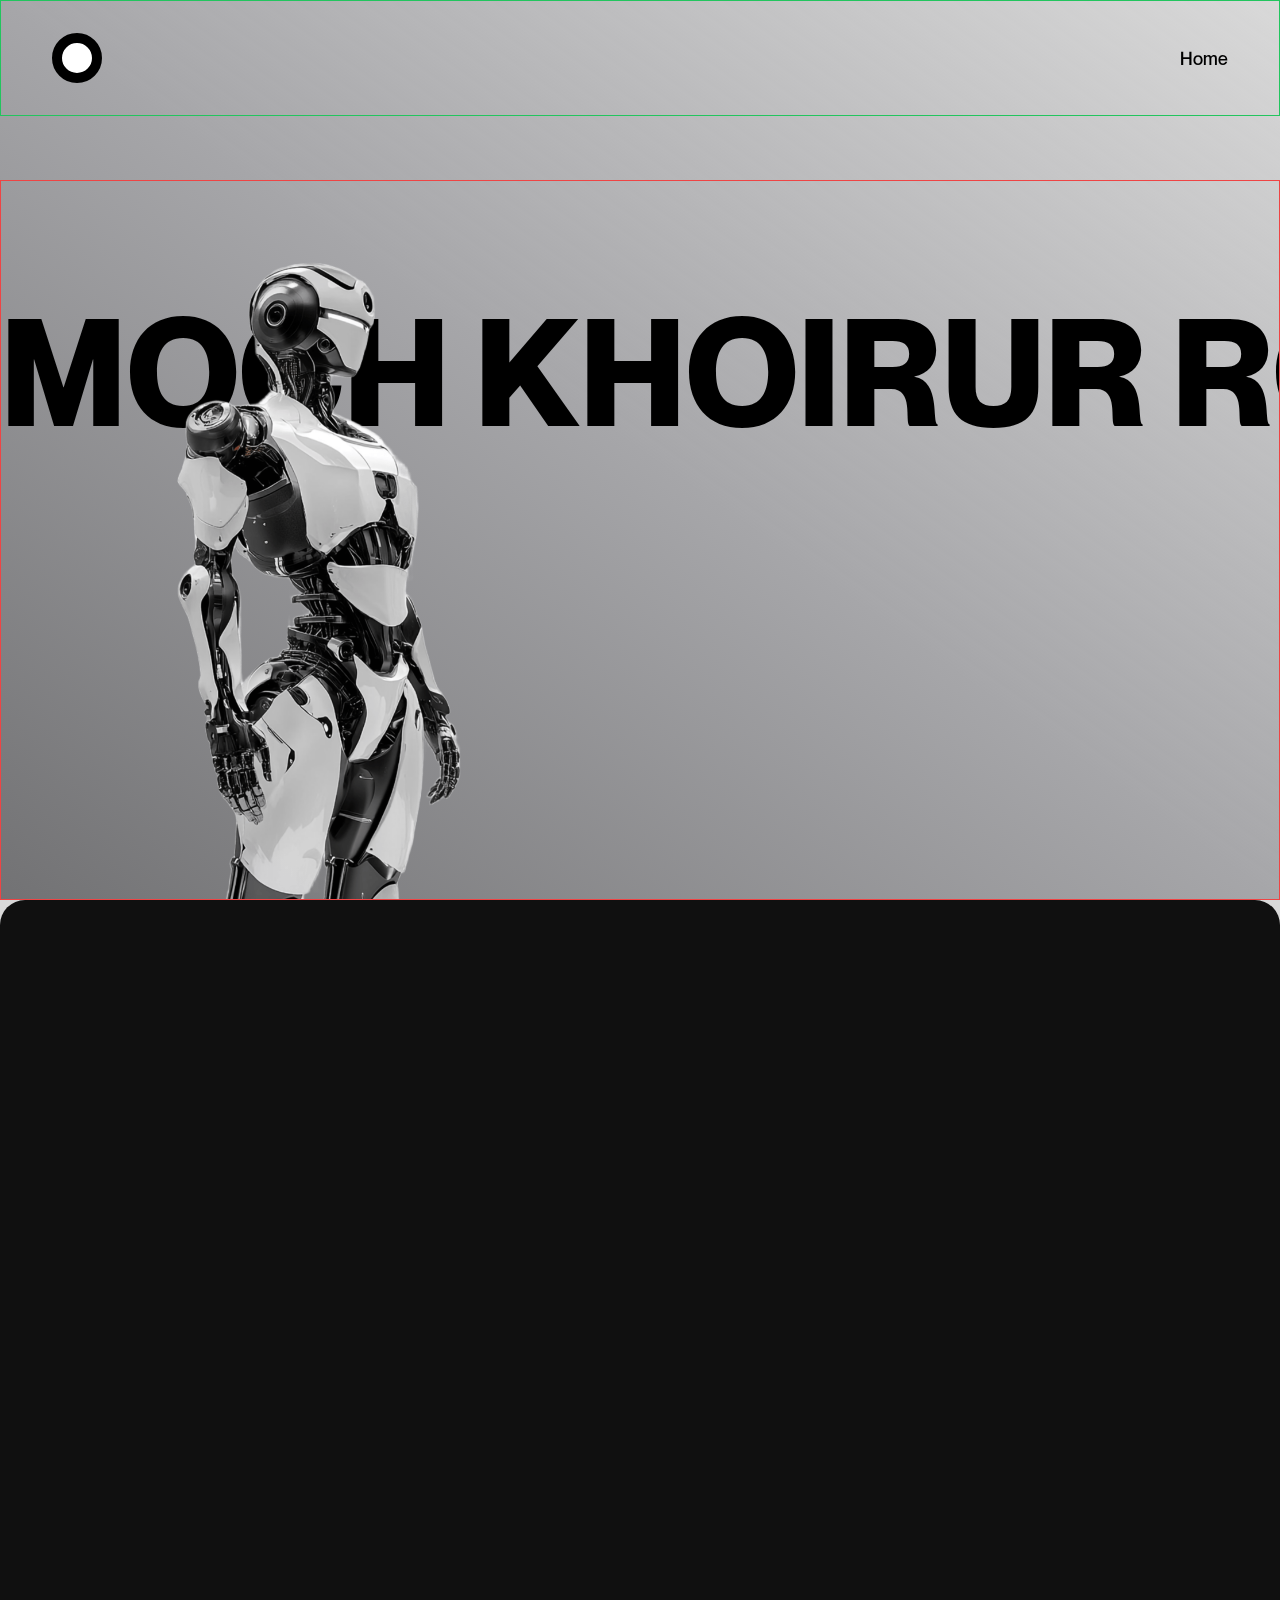
==== commit 43d21a68: "[IMPROVE] ganti ui" ====
--- a/index.html
+++ b/index.html
@@ -25,147 +25,69 @@
 <body>
     <style>
         @font-face {
-            font-family: "hk-grotesk";
-            src: url('./hanken_grotesk/fonts/otf/HankenGrotesk-Regular.otf');
+            font-family: "neue-montreal";
+            src: url('./neue-montreal/NeueMontreal-Medium.otf');
         }
 
         @font-face {
-            font-family: "oblivion-future";
-            src: url('./oblivion_future/OblivionFutureFree.ttf');
+            font-family: "neue-montreal-b";
+            src: url('./neue-montreal/NeueMontreal-Bold.otf');
         }
 
-        .font-title {
-            font-family: 'oblivion-future', 'sans-serif';
+        * {
+            font-family: 'neue-montreal', 'sans-serif';
         }
 
-        p {
-            font-family: 'hk-grotek', 'sans-serif';
+        body {
+            background: #D9D9D9;
+            /* height: 300vh; */
+            font-size: 18px;
         }
 
-        .text-very-big {
-            font-size: 50px;
-            line-height: 110%;
+        .marquee-moch-khoirur-rozikin h1{
+            font-family: 'neue-montreal-b', 'sans-serif';
+            animation: scroll-left-moch-khoirur-rozikin 40s linear infinite;
         }
-
-        .text-big {
-            font-size: 30px;
-            line-height: 105%;
+            
+        @keyframes scroll-left-moch-khoirur-rozikin {
+            0% {
+                transform: translateX(0px);
+            }
+            50% {
+                transform: translateX(-1200px);
+            }
+            100% {
+                transform: translateX(0px);
+            }
         }
-
-        .text-normal {
-            font-size: 24px;
-            line-height: 130%;
-        }
-        
-        .text-small {
-            font-size: 18px;
-            line-height: 135%;
-        }
-        
-        .text-very-small {
-            font-size: 16px;
-            line-height: 145%;
-        }
-        
-        .text-info {
-            font-size: 15px;
-            line-height: 140%;
-        }
-
-        .nav-button {
-            box-shadow: 0 0 6px #3EFCA4;
-        }
-
-        .logo {
-            text-shadow: 0 0 5px #3EFCA4;
-        }
-
-        body{
-            background-color: #080808;
-            color: white;
-        }
-
-            .perspective-container {
-                /* perspective: 5px; */
-                animation: a 1s cubic-bezier(1, 0, 0.4, 1) forwards;
-            }
-
-            @keyframes a {
-                0% {
-                    perspective: 15px;
-                }
-                100% {
-                    perspective: 3px;
-                }
-            }
-
-            .perspective-front-div {
-                transform: translate(-50%, -50%) translateZ(-1px);
-                top: 50%;
-                left: 50%;
-            }
-
-
-            .perspective-top-div {
-                width: 100%;
-                height: 13%;
-                /* background-color: green; */
-                transform: rotatex(-114deg);
-                margin-bottom: -6%;
-            }
-
-            .perspective-right-div {
-                width: 10%;
-                height: 80%;
-                /* background-color: red; */
-                transform: rotateY(-60deg);
-            }
-            .perspective-left-div {
-                width: 10%;
-                height: 80%;
-                /* background-color: red; */
-                transform: rotateY(60deg);
-            }
-
-            .perspective-bottom-div {
-                width: 100%;
-                height: 13%;
-                /* background-color: blue; */
-                transform: rotatex(114deg);
-                margin-top: -6%;
-            }
 
     </style>
 
-    <nav class="fixed z-[99] top-0 backdrop-blur left-0 w-screen rounded-b-[15px] py-[15px] px-[4%] flex items-center justify-between">
-        <p class="logo text-[#3EFCA4] text-[18px] font-title">M.K.R</p>
-        <button class="nav-button w-[90px] h-[35px] rounded-bl-[20px] rounded-[5px] bg-[#3EFCA4] relative">
-            <p class="text-black ms-[5px] mb-[2px]">menu</p>
-        </button>
-    </nav>
+    <div class="relative h-[300vh]">
+        <div class="hero h-screen sticky top-0 z-[0] text-white flex flex-wrap bg-gradient-to-bl from-transparent via-[#A6A6A9] to-[#727274]">
+            <div class="wrap-top px-[4%] w-full border border-green-500 flex items-center justify-between">
+                <div class="bg-white border-black border-[10px] w-[50px] aspect-[1/1]  rounded-full">
 
-    <div class="hero overflow-hidden h-screen flex flex-wrap content-between">
-        <div class="flex h-[30%] justify-center items-center mt-[90px]">
-            <h1 class="text-very-big font-title text-center text-[#3EFCA4] txet-shadow">MOCH KHOIRUR ROZIKIN</h1>
+                </div>
+                <a href="/" class="text-black" target="_self">Home</a>
+            </div>
+            <div class="wrap-bottom mt-auto border h-[80vh] w-full border-red-500 relative overflow-hidden">
+                <div class="marquee-moch-khoirur-rozikin absolute left-0 top-[16%]">
+                    <h1 translate="no" class="text-black flex text-[150px] leading-[100%] w-[2800px]">
+                        MOCH KHOIRUR ROZIKIN
+                    </h1>
+                </div>
+                <div class="relative h-full overflow-hidden">
+                    <img src="./img/robot.png" class="h-full absolute left-[-5%] top-[10%] object-cover" alt="">
+                </div>
+            </div>
         </div>
-        
-    </div>
 
-    <!-- <div class="relative bg-[#080808] text-white"> -->
-        <div class="about h-screen py-[100px] px-[4%]">
-            <h1 class="text-very-big font-title">INI ADALAH JUDUL</h1>
-            <p class="text-small">Lorem ipsum dolor sit amet consectetur adipisicing elit. Officia placeat eveniet accusantium nulla? Nesciunt, neque.</p>
-        </div>
-        <div class="expertise h-screen rounded-t-[15px]">
+
+        <div class="content relative h-screen z-[10] bg-[#101010] rounded-[25px] rounded-b-[0px]">
 
         </div>
-        <div class="recent-projects h-screen">
 
-        </div>
-        <div class="recognition h-screen bg-[#F5DB42]">
-
-        </div>
-    <!-- </div> -->
-
+    </div>
 </body>
 </html>
--- a/output.css
+++ b/output.css
@@ -622,10 +622,6 @@
   bottom: 0px;
 }
 
-.bottom-\[10\%\]{
-  bottom: 10%;
-}
-
 .left-0{
   left: 0px;
 }
@@ -634,10 +630,6 @@
   left: -5%;
 }
 
-.left-\[47\%\]{
-  left: 47%;
-}
-
 .left-\[8\%\]{
   left: 8%;
 }
@@ -674,18 +666,22 @@
   top: -50%;
 }
 
+.top-\[10\%\]{
+  top: 10%;
+}
+
 .top-\[15\%\]{
   top: 15%;
 }
 
+.top-\[16\%\]{
+  top: 16%;
+}
+
 .top-\[2\.5\%\]{
   top: 2.5%;
 }
 
-.top-\[3\%\]{
-  top: 3%;
-}
-
 .top-\[33\.333333333333336\%\]{
   top: 33.333333333333336%;
 }
@@ -710,6 +706,10 @@
   z-index: 30;
 }
 
+.z-\[0\]{
+  z-index: 0;
+}
+
 .z-\[10\]{
   z-index: 10;
 }
@@ -718,29 +718,8 @@
   z-index: 20;
 }
 
-.z-\[2\]{
-  z-index: 2;
-}
-
 .z-\[5\]{
   z-index: 5;
-}
-
-.z-\[999\]{
-  z-index: 999;
-}
-
-.z-\[99\]{
-  z-index: 99;
-}
-
-.m-\[2\%\]{
-  margin: 2%;
-}
-
-.mx-\[3\%\]{
-  margin-left: 3%;
-  margin-right: 3%;
 }
 
 .my-\[-100vh\]{
@@ -748,11 +727,6 @@
   margin-bottom: -100vh;
 }
 
-.my-\[100px\]{
-  margin-top: 100px;
-  margin-bottom: 100px;
-}
-
 .my-\[10px\]{
   margin-top: 10px;
   margin-bottom: 10px;
@@ -768,10 +742,6 @@
   margin-bottom: 30px;
 }
 
-.mb-\[-5px\]{
-  margin-bottom: -5px;
-}
-
 .mb-\[120px\]{
   margin-bottom: 120px;
 }
@@ -784,10 +754,6 @@
   margin-bottom: 20px;
 }
 
-.mb-\[2px\]{
-  margin-bottom: 2px;
-}
-
 .mb-\[95px\]{
   margin-bottom: 95px;
 }
@@ -800,14 +766,6 @@
   margin-inline-end: 20px;
 }
 
-.me-\[30px\]{
-  margin-inline-end: 30px;
-}
-
-.me-\[5px\]{
-  margin-inline-end: 5px;
-}
-
 .ms-\[-10px\]{
   margin-inline-start: -10px;
 }
@@ -848,18 +806,10 @@
   margin-top: -200vh;
 }
 
-.mt-\[-20px\]{
-  margin-top: -20px;
-}
-
 .mt-\[-50px\]{
   margin-top: -50px;
 }
 
-.mt-\[\/30px\]{
-  margin-top: /30px;
-}
-
 .mt-\[10px\]{
   margin-top: 10px;
 }
@@ -900,26 +850,14 @@
   margin-top: 17px;
 }
 
-.mt-\[18px\]{
-  margin-top: 18px;
-}
-
 .mt-\[20px\]{
   margin-top: 20px;
 }
 
-.mt-\[24px\]{
-  margin-top: 24px;
-}
-
 .mt-\[25px\]{
   margin-top: 25px;
 }
 
-.mt-\[3\.5vh\]{
-  margin-top: 3.5vh;
-}
-
 .mt-\[30px\]{
   margin-top: 30px;
 }
@@ -952,10 +890,6 @@
   margin-top: 80px;
 }
 
-.mt-\[90px\]{
-  margin-top: 90px;
-}
-
 .mt-auto{
   margin-top: auto;
 }
@@ -988,8 +922,8 @@
   display: none;
 }
 
-.aspect-\[19\/12\.5\]{
-  aspect-ratio: 19/12.5;
+.aspect-\[1\/1\]{
+  aspect-ratio: 1/1;
 }
 
 .aspect-\[3\/2\.8\]{
@@ -1000,10 +934,6 @@
   aspect-ratio: 3/2;
 }
 
-.aspect-\[3\/4\]{
-  aspect-ratio: 3/4;
-}
-
 .aspect-\[3\/6\.2\]{
   aspect-ratio: 3/6.2;
 }
@@ -1032,10 +962,6 @@
   height: 120%;
 }
 
-.h-\[20vh\]{
-  height: 20vh;
-}
-
 .h-\[240px\]{
   height: 240px;
 }
@@ -1048,14 +974,6 @@
   height: 250vh;
 }
 
-.h-\[30\%\]{
-  height: 30%;
-}
-
-.h-\[300px\]{
-  height: 300px;
-}
-
 .h-\[300vh\]{
   height: 300vh;
 }
@@ -1068,10 +986,6 @@
   height: 33.333333333333336%;
 }
 
-.h-\[35px\]{
-  height: 35px;
-}
-
 .h-\[380px\]{
   height: 380px;
 }
@@ -1080,6 +994,10 @@
   height: 50px;
 }
 
+.h-\[80vh\]{
+  height: 80vh;
+}
+
 .h-auto{
   height: auto;
 }
@@ -1124,34 +1042,14 @@
   width: 16px;
 }
 
-.w-\[17vw\]{
-  width: 17vw;
-}
-
-.w-\[180px\]{
-  width: 180px;
-}
-
 .w-\[200px\]{
   width: 200px;
 }
 
-.w-\[230px\]{
-  width: 230px;
-}
-
-.w-\[23px\]{
-  width: 23px;
-}
-
 .w-\[250px\]{
   width: 250px;
 }
 
-.w-\[27px\]{
-  width: 27px;
-}
-
 .w-\[2800px\]{
   width: 2800px;
 }
@@ -1168,18 +1066,10 @@
   width: 30px;
 }
 
-.w-\[325px\]{
-  width: 325px;
-}
-
 .w-\[340px\]{
   width: 340px;
 }
 
-.w-\[35\%\]{
-  width: 35%;
-}
-
 .w-\[40\%\]{
   width: 40%;
 }
@@ -1196,10 +1086,6 @@
   width: 50px;
 }
 
-.w-\[55px\]{
-  width: 55px;
-}
-
 .w-\[60\%\]{
   width: 60%;
 }
@@ -1212,18 +1098,10 @@
   width: 65px;
 }
 
-.w-\[70\%\]{
-  width: 70%;
-}
-
 .w-\[70px\]{
   width: 70px;
 }
 
-.w-\[73vw\]{
-  width: 73vw;
-}
-
 .w-\[80\%\]{
   width: 80%;
 }
@@ -1232,10 +1110,6 @@
   width: 87%;
 }
 
-.w-\[90px\]{
-  width: 90px;
-}
-
 .w-auto{
   width: auto;
 }
@@ -1248,25 +1122,28 @@
   width: 100vw;
 }
 
+.w-\[5\]{
+  width: 5;
+}
+
+.w-\[50\]{
+  width: 50;
+}
+
+.flex-shrink{
+  flex-shrink: 1;
+}
+
 .flex-shrink-0{
   flex-shrink: 0;
 }
 
-.flex-shrink{
-  flex-shrink: 1;
-}
-
 .flex-grow{
   flex-grow: 1;
 }
 
 .border-collapse{
   border-collapse: collapse;
-}
-
-.translate-x-\[-100\%\]{
-  --tw-translate-x: -100%;
-  transform: translate(var(--tw-translate-x), var(--tw-translate-y)) rotate(var(--tw-rotate)) skewX(var(--tw-skew-x)) skewY(var(--tw-skew-y)) scaleX(var(--tw-scale-x)) scaleY(var(--tw-scale-y));
 }
 
 .rotate-\[-125deg\]{
@@ -1374,10 +1251,6 @@
   gap: 10px;
 }
 
-.gap-\[30px\]{
-  gap: 30px;
-}
-
 .gap-\[35px\]{
   gap: 35px;
 }
@@ -1411,14 +1284,6 @@
   border-radius: 25px;
 }
 
-.rounded-\[5px\]{
-  border-radius: 5px;
-}
-
-.rounded-\[7px\]{
-  border-radius: 7px;
-}
-
 .rounded-full{
   border-radius: 9999px;
 }
@@ -1427,9 +1292,9 @@
   border-radius: 0.375rem;
 }
 
-.rounded-b-\[15px\]{
-  border-bottom-right-radius: 15px;
-  border-bottom-left-radius: 15px;
+.rounded-b-\[0px\]{
+  border-bottom-right-radius: 0px;
+  border-bottom-left-radius: 0px;
 }
 
 .rounded-r-full{
@@ -1442,16 +1307,16 @@
   border-top-right-radius: 15px;
 }
 
-.rounded-bl-\[20px\]{
-  border-bottom-left-radius: 20px;
-}
-
 .border{
   border-width: 1px;
 }
 
 .border-\[0\.1px\]{
   border-width: 0.1px;
+}
+
+.border-\[10px\]{
+  border-width: 10px;
 }
 
 .border-b{
@@ -1509,22 +1374,8 @@
   border-color: rgb(255 255 255 / var(--tw-border-opacity));
 }
 
-.border-opacity-\[20\%\]{
-  --tw-border-opacity: 20%;
-}
-
 .border-opacity-\[60\%\]{
   --tw-border-opacity: 60%;
-}
-
-.bg-\[\#080808\]{
-  --tw-bg-opacity: 1;
-  background-color: rgb(8 8 8 / var(--tw-bg-opacity));
-}
-
-.bg-\[\#0B0B0A\]{
-  --tw-bg-opacity: 1;
-  background-color: rgb(11 11 10 / var(--tw-bg-opacity));
 }
 
 .bg-\[\#101010\]{
@@ -1532,41 +1383,11 @@
   background-color: rgb(16 16 16 / var(--tw-bg-opacity));
 }
 
-.bg-\[\#131311\]{
-  --tw-bg-opacity: 1;
-  background-color: rgb(19 19 17 / var(--tw-bg-opacity));
-}
-
-.bg-\[\#131313\]{
-  --tw-bg-opacity: 1;
-  background-color: rgb(19 19 19 / var(--tw-bg-opacity));
-}
-
 .bg-\[\#161715\]{
   --tw-bg-opacity: 1;
   background-color: rgb(22 23 21 / var(--tw-bg-opacity));
 }
 
-.bg-\[\#253D2C\]{
-  --tw-bg-opacity: 1;
-  background-color: rgb(37 61 44 / var(--tw-bg-opacity));
-}
-
-.bg-\[\#3EFCA4\]{
-  --tw-bg-opacity: 1;
-  background-color: rgb(62 252 164 / var(--tw-bg-opacity));
-}
-
-.bg-\[\#724BEF\]{
-  --tw-bg-opacity: 1;
-  background-color: rgb(114 75 239 / var(--tw-bg-opacity));
-}
-
-.bg-\[\#908576\]{
-  --tw-bg-opacity: 1;
-  background-color: rgb(144 133 118 / var(--tw-bg-opacity));
-}
-
 .bg-\[\#E7D8CC\]{
   --tw-bg-opacity: 1;
   background-color: rgb(231 216 204 / var(--tw-bg-opacity));
@@ -1587,11 +1408,6 @@
   background-color: rgb(248 248 251 / var(--tw-bg-opacity));
 }
 
-.bg-\[\#FEFEFF\]{
-  --tw-bg-opacity: 1;
-  background-color: rgb(254 254 255 / var(--tw-bg-opacity));
-}
-
 .bg-\[\#effff5\]{
   --tw-bg-opacity: 1;
   background-color: rgb(239 255 245 / var(--tw-bg-opacity));
@@ -1640,6 +1456,11 @@
 .bg-green-500{
   --tw-bg-opacity: 1;
   background-color: rgb(34 197 94 / var(--tw-bg-opacity));
+}
+
+.bg-orange-500{
+  --tw-bg-opacity: 1;
+  background-color: rgb(249 115 22 / var(--tw-bg-opacity));
 }
 
 .bg-purple-500{
@@ -1701,18 +1522,18 @@
   --tw-gradient-stops: var(--tw-gradient-from), var(--tw-gradient-to);
 }
 
-.from-\[\/\#3CB371\]{
-  --tw-gradient-from: /#3CB371 var(--tw-gradient-from-position);
-  --tw-gradient-to: rgb(255 255 255 / 0) var(--tw-gradient-to-position);
-  --tw-gradient-stops: var(--tw-gradient-from), var(--tw-gradient-to);
-}
-
 .from-gray-100{
   --tw-gradient-from: #f3f4f6 var(--tw-gradient-from-position);
   --tw-gradient-to: rgb(243 244 246 / 0) var(--tw-gradient-to-position);
   --tw-gradient-stops: var(--tw-gradient-from), var(--tw-gradient-to);
 }
 
+.from-green-300{
+  --tw-gradient-from: #86efac var(--tw-gradient-from-position);
+  --tw-gradient-to: rgb(134 239 172 / 0) var(--tw-gradient-to-position);
+  --tw-gradient-stops: var(--tw-gradient-from), var(--tw-gradient-to);
+}
+
 .from-green-400{
   --tw-gradient-from: #4ade80 var(--tw-gradient-from-position);
   --tw-gradient-to: rgb(74 222 128 / 0) var(--tw-gradient-to-position);
@@ -1737,19 +1558,28 @@
   --tw-gradient-stops: var(--tw-gradient-from), var(--tw-gradient-to);
 }
 
+.via-\[\#A6A6A9\]{
+  --tw-gradient-to: rgb(166 166 169 / 0)  var(--tw-gradient-to-position);
+  --tw-gradient-stops: var(--tw-gradient-from), #A6A6A9 var(--tw-gradient-via-position), var(--tw-gradient-to);
+}
+
 .via-purple-500{
   --tw-gradient-to: rgb(168 85 247 / 0)  var(--tw-gradient-to-position);
   --tw-gradient-stops: var(--tw-gradient-from), #a855f7 var(--tw-gradient-via-position), var(--tw-gradient-to);
 }
 
-.to-\[\#0B0B0A\]{
-  --tw-gradient-to: #0B0B0A var(--tw-gradient-to-position);
+.to-\[\#727274\]{
+  --tw-gradient-to: #727274 var(--tw-gradient-to-position);
 }
 
 .to-\[\#F8F8FB\]{
   --tw-gradient-to: #F8F8FB var(--tw-gradient-to-position);
 }
 
+.to-black{
+  --tw-gradient-to: #000 var(--tw-gradient-to-position);
+}
+
 .to-fuchsia-500{
   --tw-gradient-to: #d946ef var(--tw-gradient-to-position);
 }
@@ -1758,12 +1588,12 @@
   --tw-gradient-to: #d1d5db var(--tw-gradient-to-position);
 }
 
+.to-green-700{
+  --tw-gradient-to: #15803d var(--tw-gradient-to-position);
+}
+
 .to-green-800{
   --tw-gradient-to: #166534 var(--tw-gradient-to-position);
-}
-
-.to-green-700{
-  --tw-gradient-to: #15803d var(--tw-gradient-to-position);
 }
 
 .bg-clip-text{
@@ -1776,6 +1606,11 @@
      object-fit: cover;
 }
 
+.object-bottom{
+  -o-object-position: bottom;
+     object-position: bottom;
+}
+
 .object-top{
   -o-object-position: top;
      object-position: top;
@@ -1785,38 +1620,11 @@
   padding: 1rem;
 }
 
-.p-\[10px\]{
-  padding: 10px;
-}
-
-.p-\[5\%\]{
-  padding: 5%;
-}
-
-.p-\[5px\]{
-  padding: 5px;
-}
-
 .px-4{
   padding-left: 1rem;
   padding-right: 1rem;
 }
 
-.px-\[10\%\]{
-  padding-left: 10%;
-  padding-right: 10%;
-}
-
-.px-\[10px\]{
-  padding-left: 10px;
-  padding-right: 10px;
-}
-
-.px-\[2\%\]{
-  padding-left: 2%;
-  padding-right: 2%;
-}
-
 .px-\[20px\]{
   padding-left: 20px;
   padding-right: 20px;
@@ -1842,16 +1650,6 @@
   padding-right: 4%;
 }
 
-.px-\[4vw\]{
-  padding-left: 4vw;
-  padding-right: 4vw;
-}
-
-.px-\[5\%\]{
-  padding-left: 5%;
-  padding-right: 5%;
-}
-
 .px-\[50px\]{
   padding-left: 50px;
   padding-right: 50px;
@@ -1887,21 +1685,6 @@
   padding-bottom: 25px;
 }
 
-.py-\[2vh\]{
-  padding-top: 2vh;
-  padding-bottom: 2vh;
-}
-
-.py-\[3px\]{
-  padding-top: 3px;
-  padding-bottom: 3px;
-}
-
-.py-\[5px\]{
-  padding-top: 5px;
-  padding-bottom: 5px;
-}
-
 .py-\[70px\]{
   padding-top: 70px;
   padding-bottom: 70px;
@@ -1929,10 +1712,6 @@
   padding-bottom: 20px;
 }
 
-.pb-\[40px\]{
-  padding-bottom: 40px;
-}
-
 .pb-\[80px\]{
   padding-bottom: 80px;
 }
@@ -1953,10 +1732,6 @@
   padding-inline-end: 5%;
 }
 
-.ps-\[10px\]{
-  padding-inline-start: 10px;
-}
-
 .ps-\[20\%\]{
   padding-inline-start: 20%;
 }
@@ -1965,10 +1740,6 @@
   padding-inline-start: 5%;
 }
 
-.pt-\[1\%\]{
-  padding-top: 1%;
-}
-
 .pt-\[100px\]{
   padding-top: 100px;
 }
@@ -1989,18 +1760,10 @@
   padding-top: 25px;
 }
 
-.pt-\[25vh\]{
-  padding-top: 25vh;
-}
-
 .pt-\[40px\]{
   padding-top: 40px;
 }
 
-.pt-\[5px\]{
-  padding-top: 5px;
-}
-
 .pt-\[60px\]{
   padding-top: 60px;
 }
@@ -2029,18 +1792,10 @@
   font-size: 40px !important;
 }
 
-.text-\[\/130px\]{
-  font-size: /130px;
-}
-
 .text-\[100px\]{
   font-size: 100px;
 }
 
-.text-\[12px\]{
-  font-size: 12px;
-}
-
 .text-\[14px\]{
   font-size: 14px;
 }
@@ -2057,10 +1812,6 @@
   font-size: 16px;
 }
 
-.text-\[17px\]{
-  font-size: 17px;
-}
-
 .text-\[17vw\]{
   font-size: 17vw;
 }
@@ -2073,14 +1824,6 @@
   font-size: 19px;
 }
 
-.text-\[20px\]{
-  font-size: 20px;
-}
-
-.text-\[25px\]{
-  font-size: 25px;
-}
-
 .text-\[26px\]{
   font-size: 26px;
 }
@@ -2093,10 +1836,6 @@
   font-size: 40px;
 }
 
-.text-\[75px\]{
-  font-size: 75px;
-}
-
 .font-\[400\]{
   font-weight: 400;
 }
@@ -2125,48 +1864,12 @@
   line-height: 100%;
 }
 
-.leading-\[110\%\]{
-  line-height: 110%;
-}
-
 .leading-\[120\%\]{
   line-height: 120%;
 }
 
-.leading-\[125\%\]{
-  line-height: 125%;
-}
-
-.leading-\[60\%\]{
-  line-height: 60%;
-}
-
 .tracking-\[3px\]{
   letter-spacing: 3px;
-}
-
-.\!text-white{
-  --tw-text-opacity: 1 !important;
-  color: rgb(255 255 255 / var(--tw-text-opacity)) !important;
-}
-
-.text-\[\#3EFCA4\]{
-  --tw-text-opacity: 1;
-  color: rgb(62 252 164 / var(--tw-text-opacity));
-}
-
-.text-\[\#88bb88\]{
-  --tw-text-opacity: 1;
-  color: rgb(136 187 136 / var(--tw-text-opacity));
-}
-
-.text-\[\#f3f3f3\]{
-  --tw-text-opacity: 1;
-  color: rgb(243 243 243 / var(--tw-text-opacity));
-}
-
-.text-\[\/\#dfdfdf\]{
-  color: /#dfdfdf;
 }
 
 .text-black{
@@ -2184,6 +1887,11 @@
   color: rgb(107 114 128 / var(--tw-text-opacity));
 }
 
+.text-green-300{
+  --tw-text-opacity: 1;
+  color: rgb(134 239 172 / var(--tw-text-opacity));
+}
+
 .text-green-400{
   --tw-text-opacity: 1;
   color: rgb(74 222 128 / var(--tw-text-opacity));
@@ -2220,14 +1928,6 @@
 
 .text-opacity-\[60\%\]{
   --tw-text-opacity: 60%;
-}
-
-.text-opacity-\[70\%\]{
-  --tw-text-opacity: 70%;
-}
-
-.text-opacity-\[80\%\]{
-  --tw-text-opacity: 80%;
 }
 
 .text-opacity-\[90\%\]{
@@ -2256,12 +1956,6 @@
   box-shadow: var(--tw-ring-offset-shadow, 0 0 #0000), var(--tw-ring-shadow, 0 0 #0000), var(--tw-shadow);
 }
 
-.shadow-\[10px_15px_30px_rgba\(0\2c 0\2c 0\2c 0\.3\)\]{
-  --tw-shadow: 10px 15px 30px rgba(0,0,0,0.3);
-  --tw-shadow-colored: 10px 15px 30px var(--tw-shadow-color);
-  box-shadow: var(--tw-ring-offset-shadow, 0 0 #0000), var(--tw-ring-shadow, 0 0 #0000), var(--tw-shadow);
-}
-
 .shadow-lg{
   --tw-shadow: 0 10px 15px -3px rgb(0 0 0 / 0.1), 0 4px 6px -4px rgb(0 0 0 / 0.1);
   --tw-shadow-colored: 0 10px 15px -3px var(--tw-shadow-color), 0 4px 6px -4px var(--tw-shadow-color);
@@ -2283,18 +1977,8 @@
   filter: var(--tw-blur) var(--tw-brightness) var(--tw-contrast) var(--tw-grayscale) var(--tw-hue-rotate) var(--tw-invert) var(--tw-saturate) var(--tw-sepia) var(--tw-drop-shadow);
 }
 
-.brightness-\[10\%\]{
-  --tw-brightness: brightness(10%);
-  filter: var(--tw-blur) var(--tw-brightness) var(--tw-contrast) var(--tw-grayscale) var(--tw-hue-rotate) var(--tw-invert) var(--tw-saturate) var(--tw-sepia) var(--tw-drop-shadow);
-}
-
 .brightness-\[25\%\]{
   --tw-brightness: brightness(25%);
-  filter: var(--tw-blur) var(--tw-brightness) var(--tw-contrast) var(--tw-grayscale) var(--tw-hue-rotate) var(--tw-invert) var(--tw-saturate) var(--tw-sepia) var(--tw-drop-shadow);
-}
-
-.brightness-\[65\%\]{
-  --tw-brightness: brightness(65%);
   filter: var(--tw-blur) var(--tw-brightness) var(--tw-contrast) var(--tw-grayscale) var(--tw-hue-rotate) var(--tw-invert) var(--tw-saturate) var(--tw-sepia) var(--tw-drop-shadow);
 }
 
@@ -2357,17 +2041,6 @@
   width: 0px;
 }
 
-* {
-  /* font-family: "Manrope", sans-serif; */
-  font-weight: 400;
-}
-
-@media (min-width: 820px) {
-  *{
-    /* @apply text-[18px]; */
-  }
-}
-
 @media (min-width: 1280px){
   .xl\:static{
     position: static;
